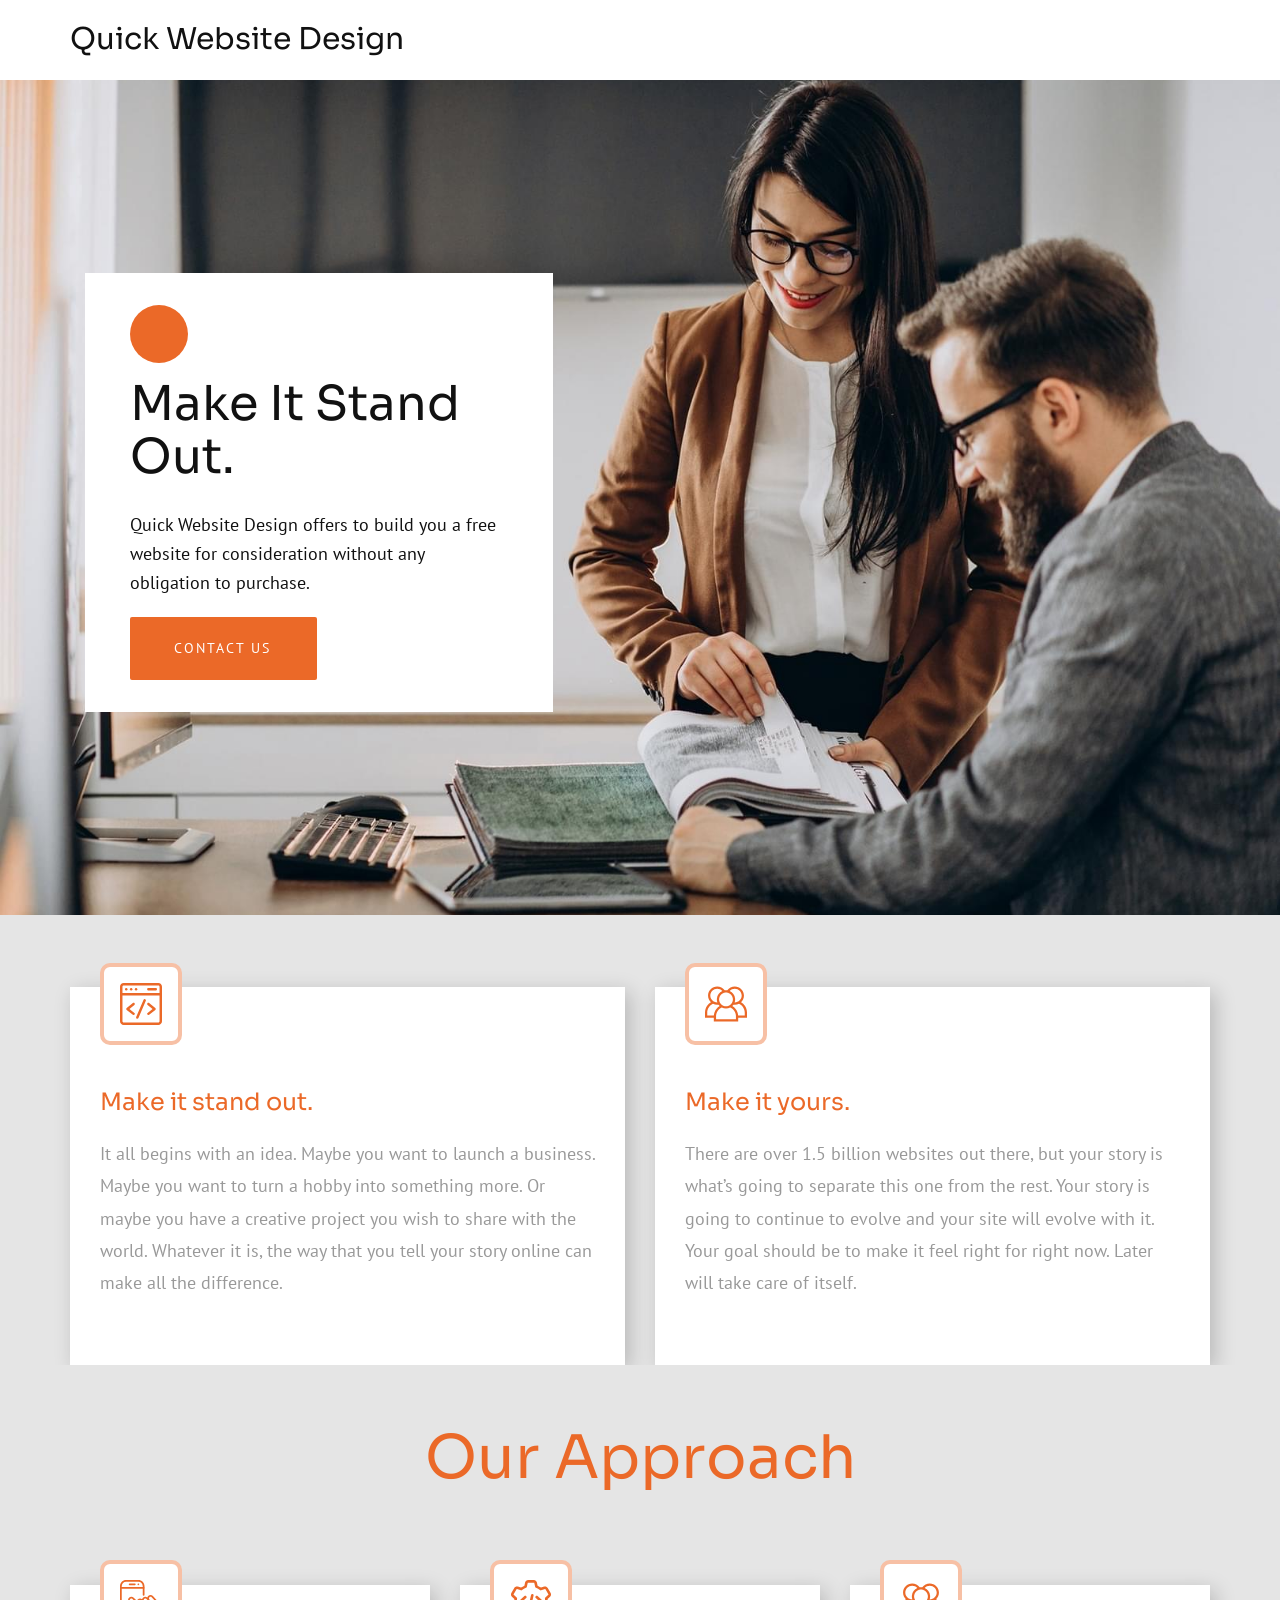
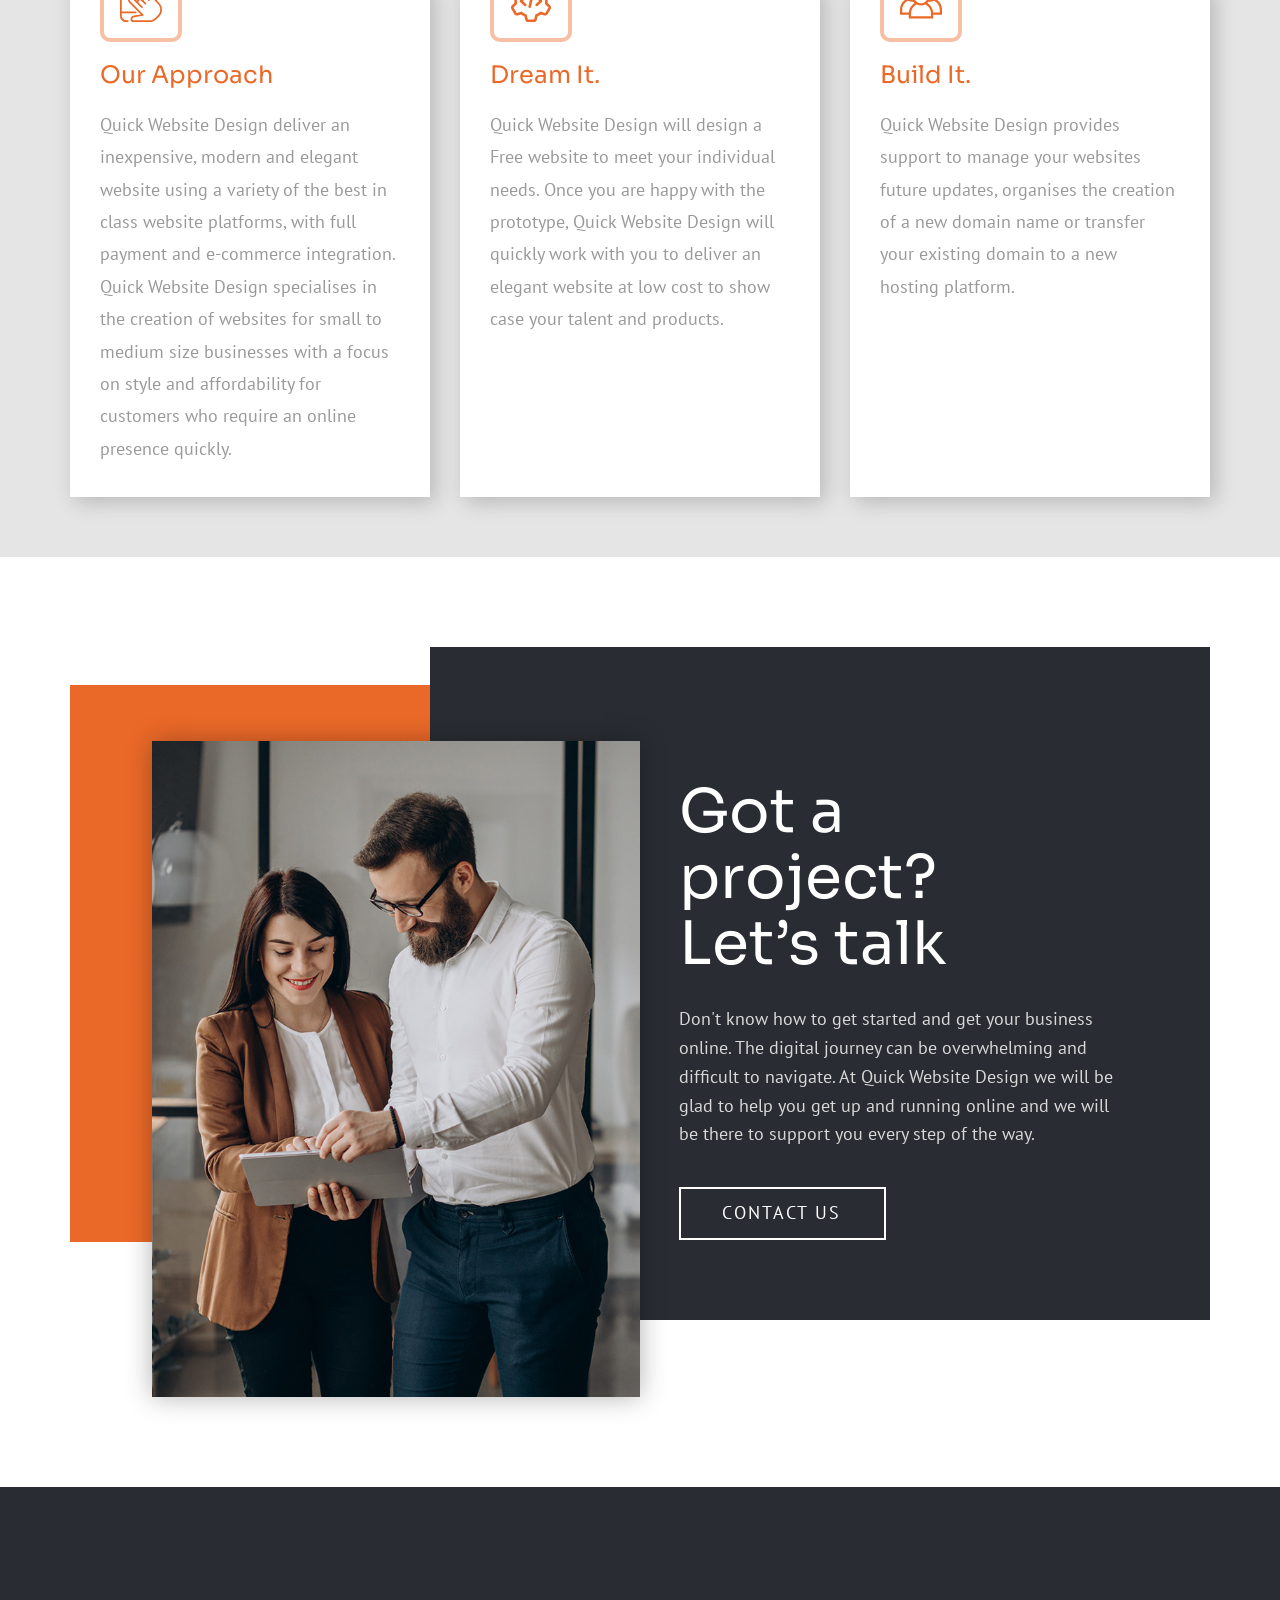
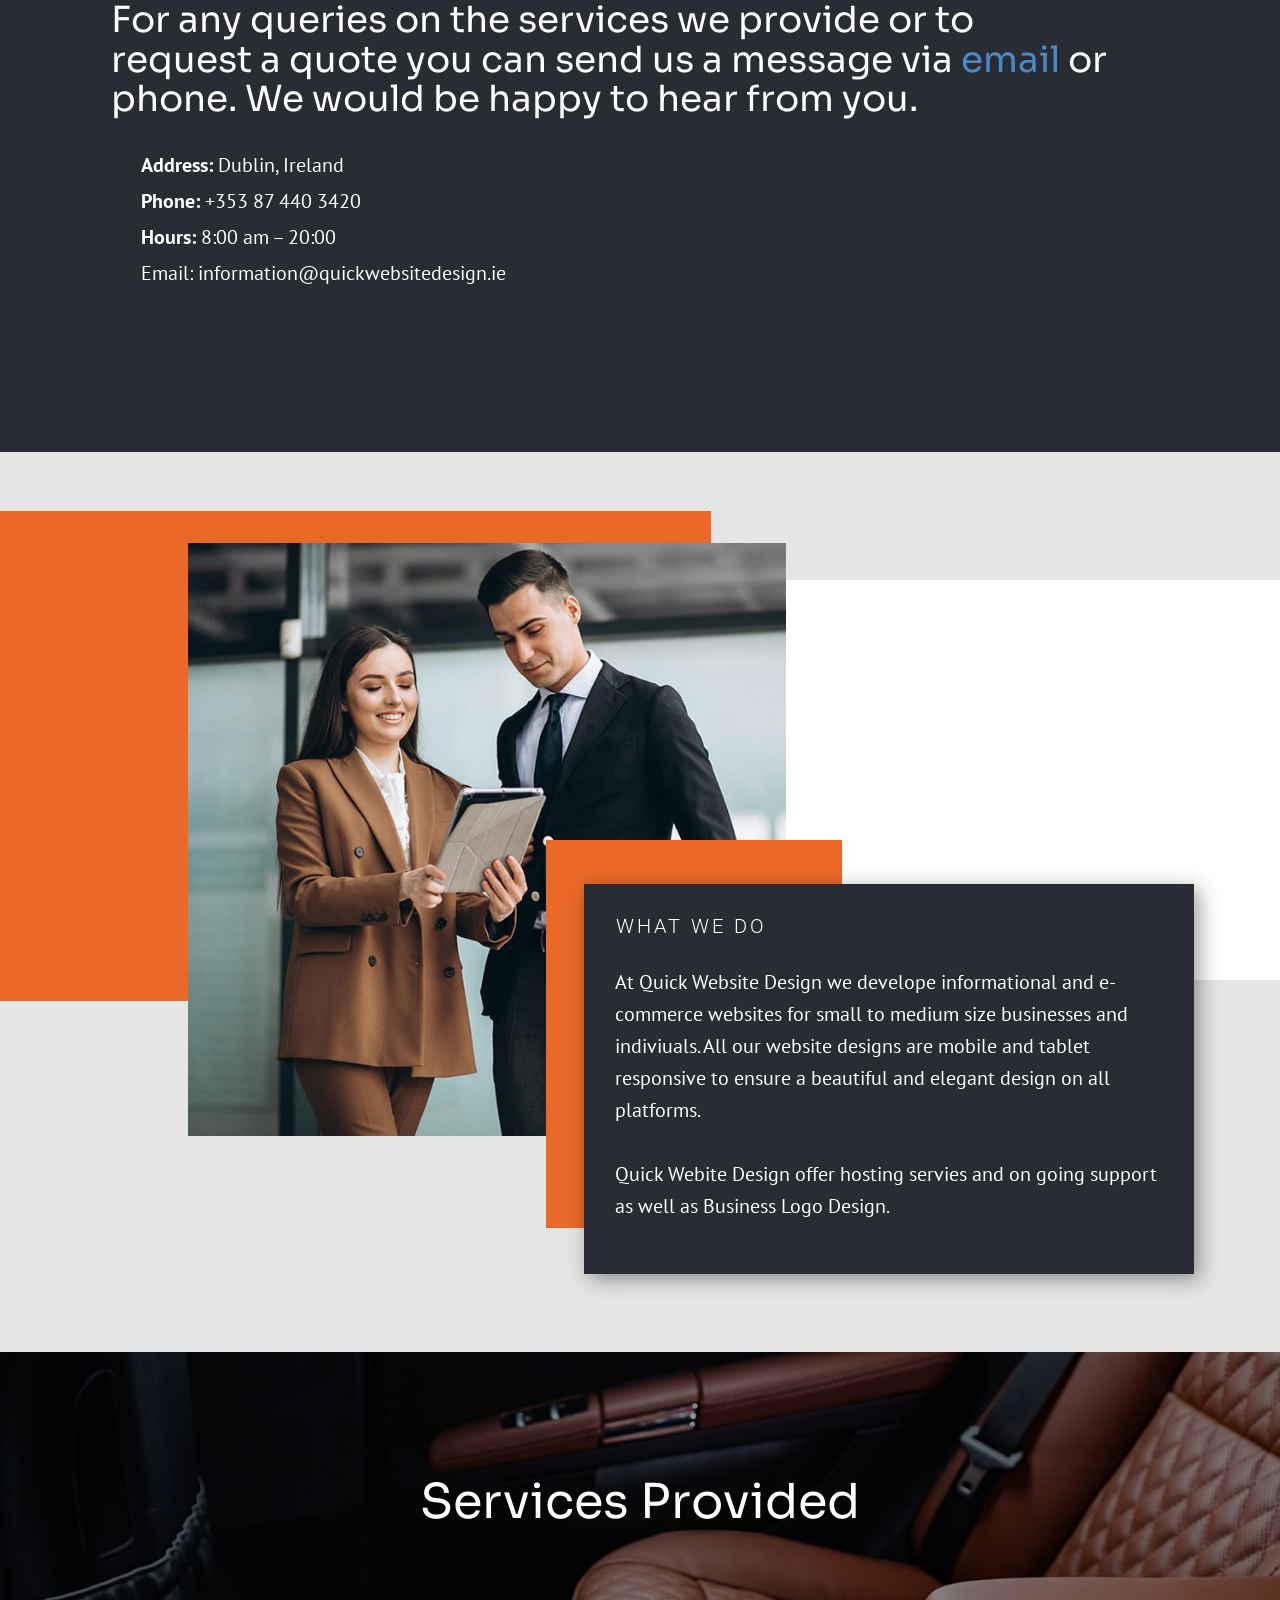
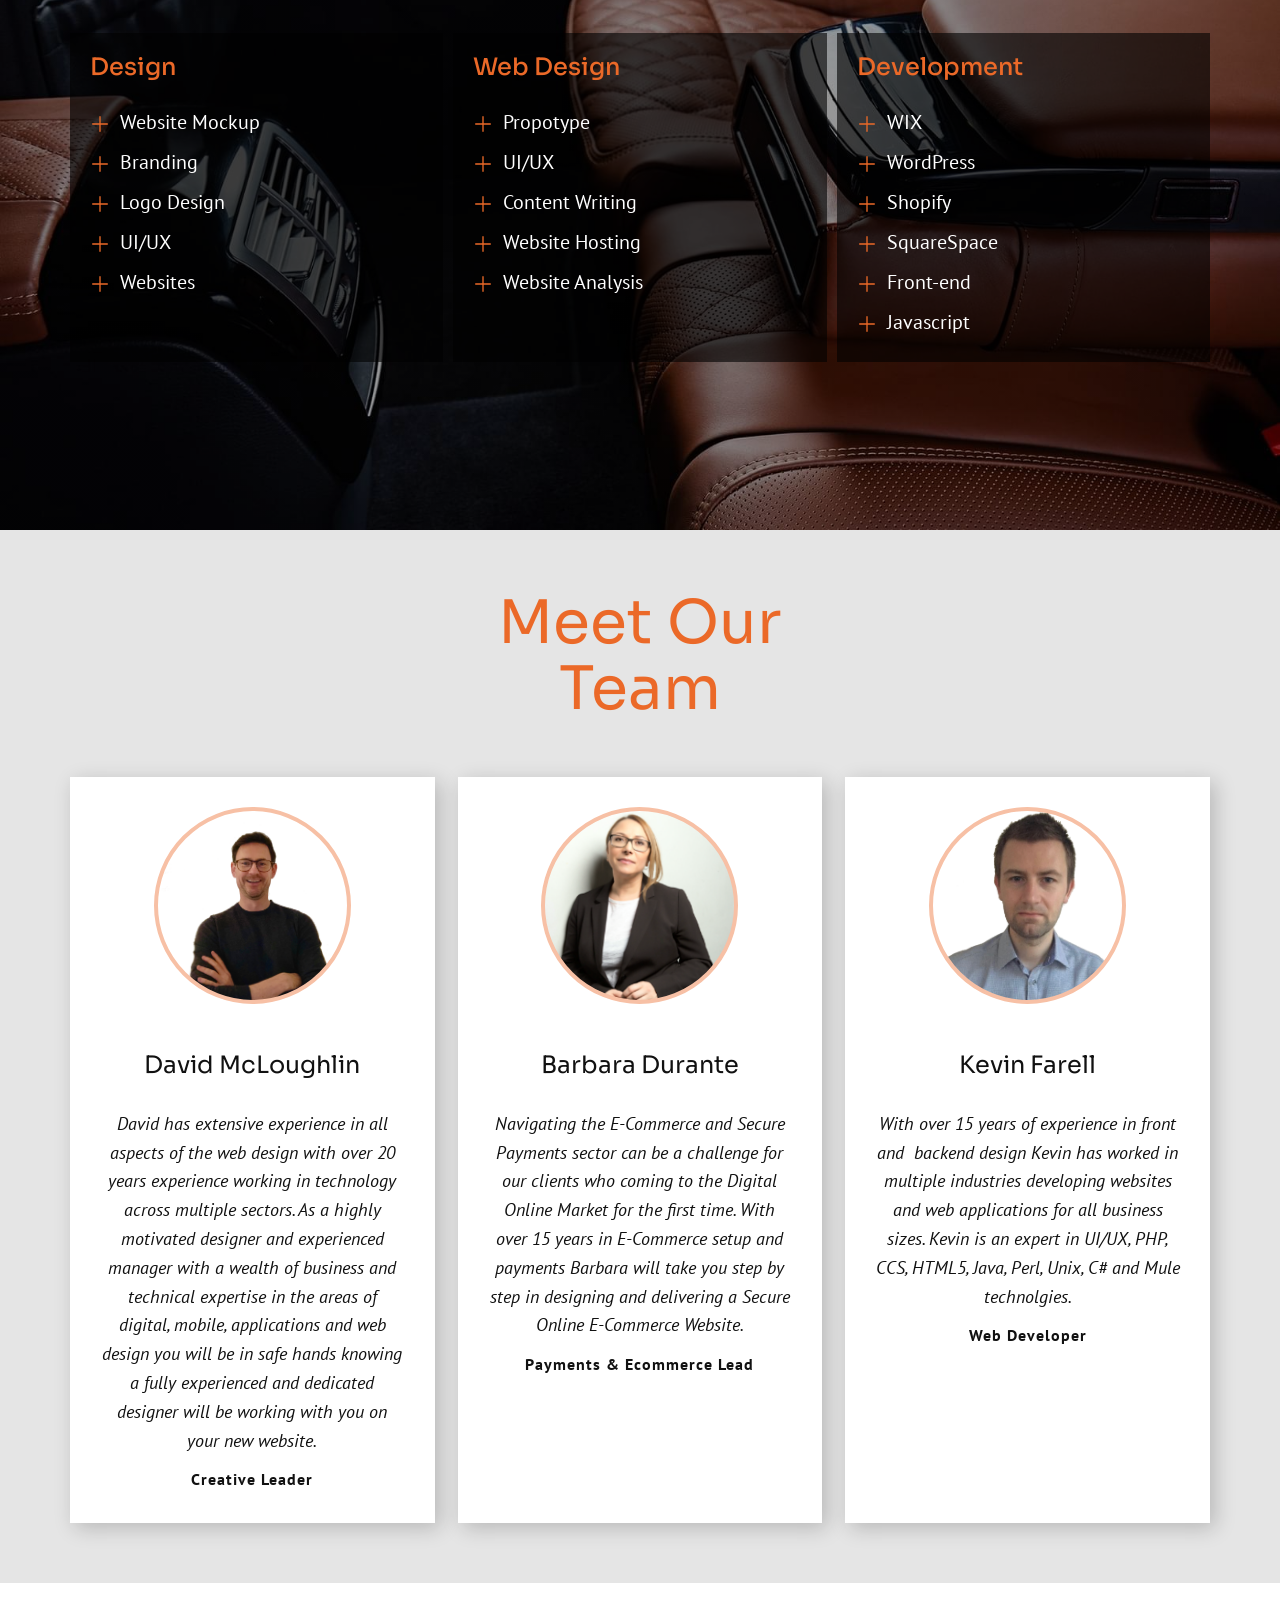
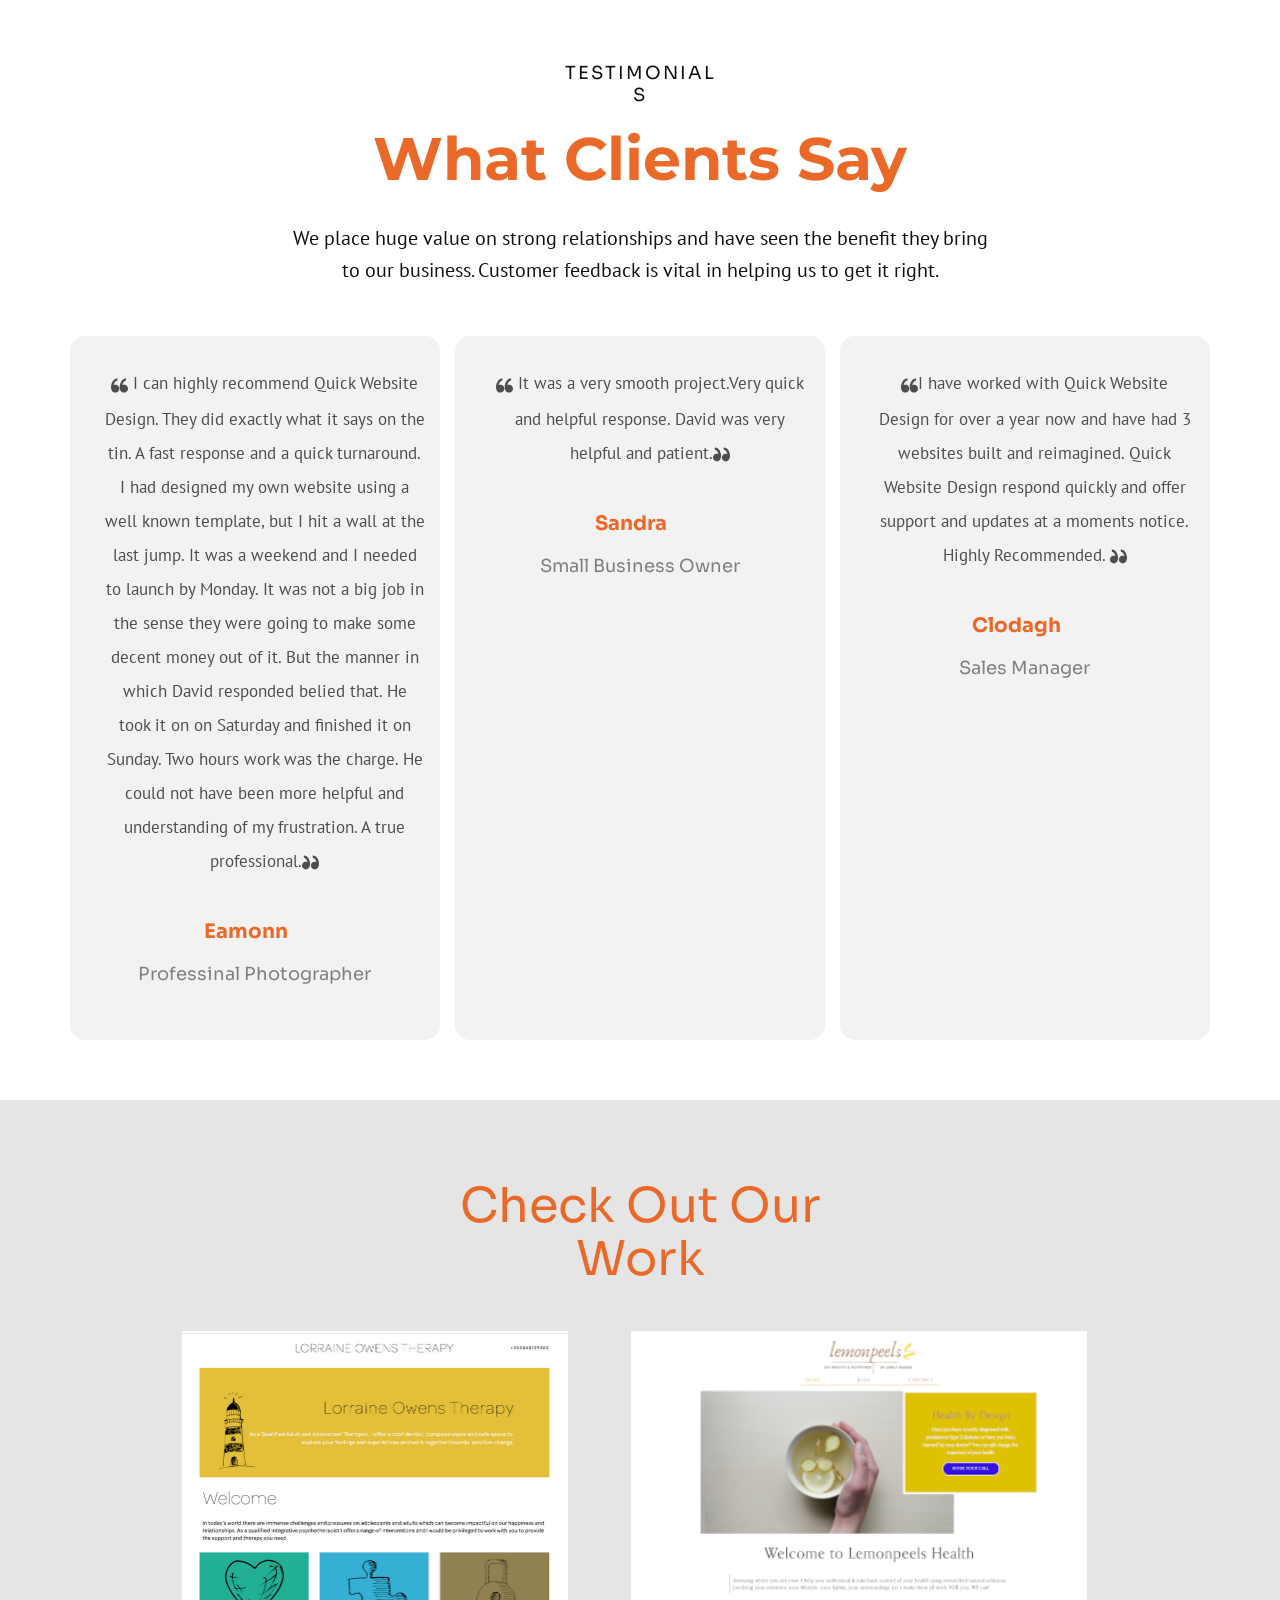
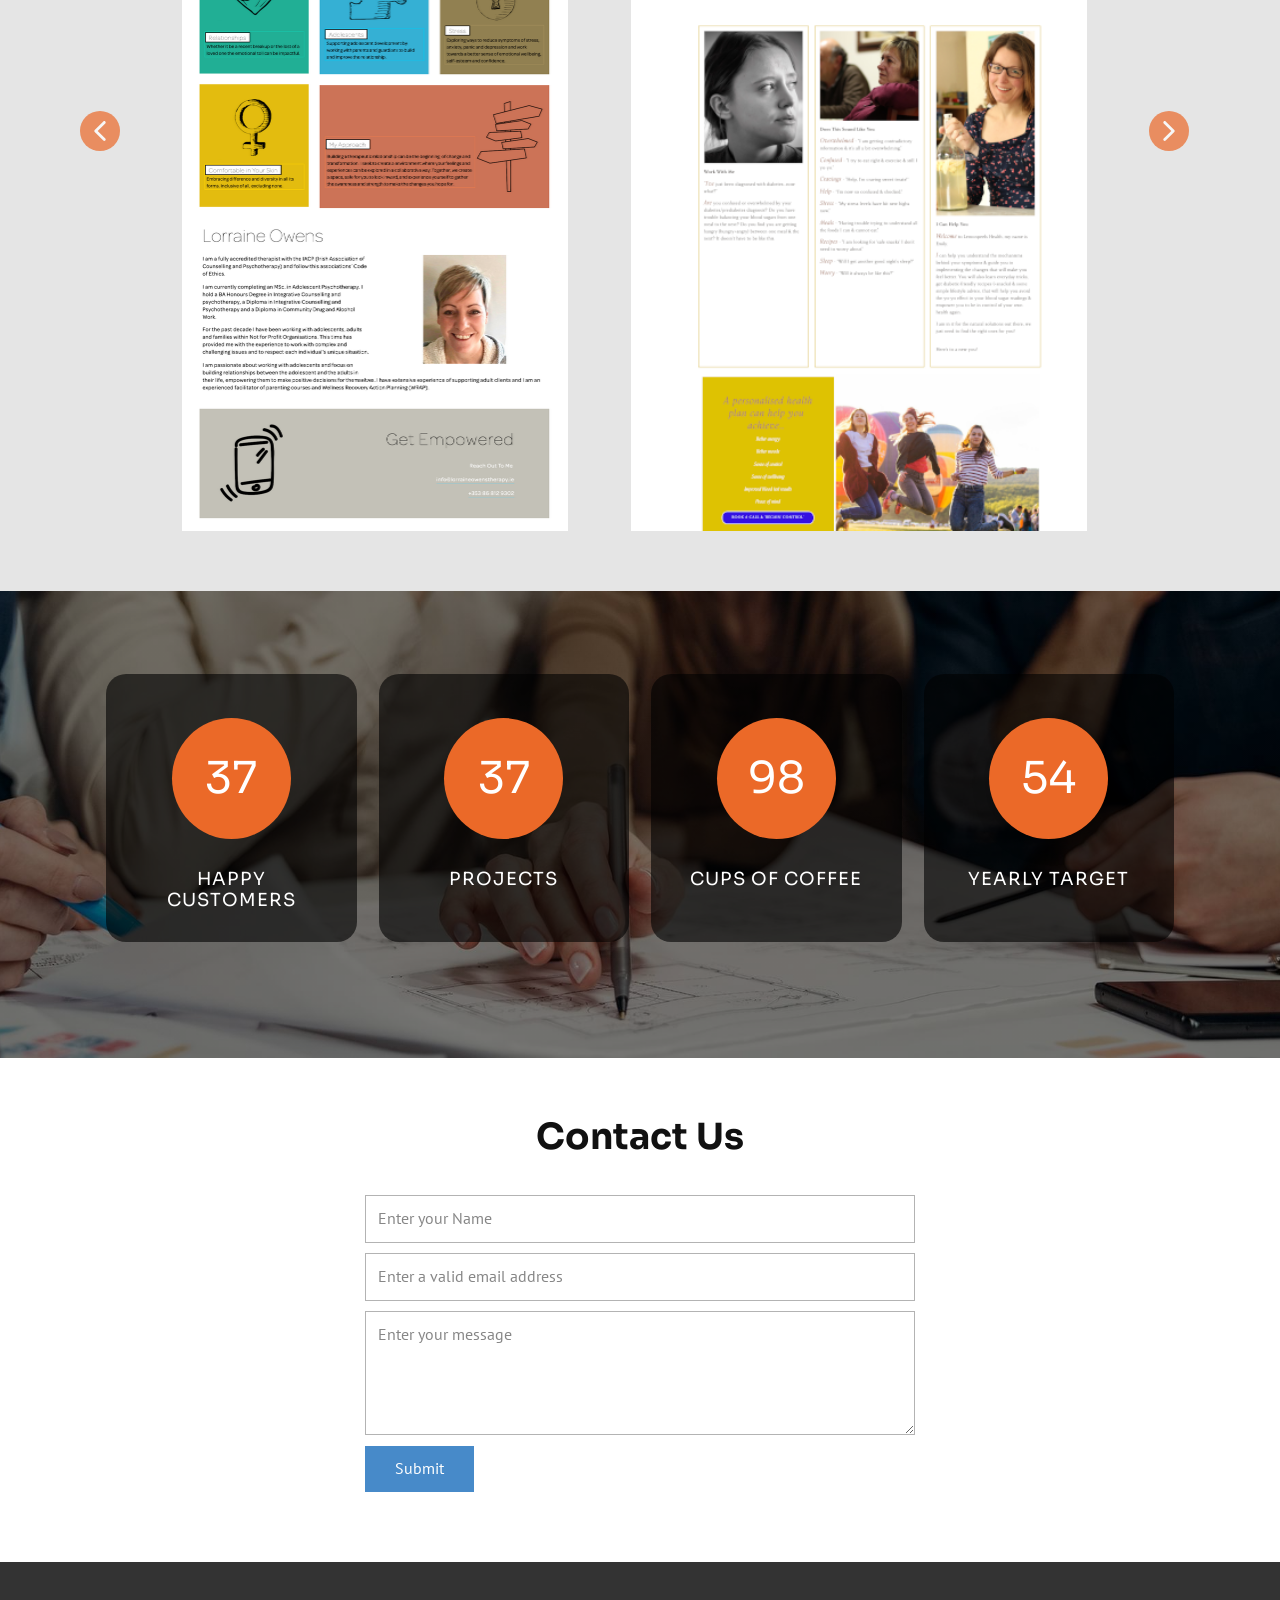
==== Quick Website Design/Home.html @ 31964ae4 "updates to service offerings" ====
<!DOCTYPE html>
<html style="font-size: 16px;">
  <head>
    <meta name="viewport" content="width=device-width, initial-scale=1.0">
    <meta charset="utf-8">
    <meta name="keywords" content="Innovative Solutions, Company Services, ​Strategy, design, content and technology, We work with user research, UX design, UI and engineering, Meet Our Team, ​Got a project?
Let’s talk, Nam ultrices ultrices nec tortor pulvinar esteras loremips est orem.">
    <meta name="description" content="">
    <meta name="page_type" content="np-template-header-footer-from-plugin">
    <title>Home</title>
    <link rel="stylesheet" href="nicepage.css" media="screen">
<link rel="stylesheet" href="Home.css" media="screen">
    <script class="u-script" type="text/javascript" src="jquery.js" defer=""></script>
    <script class="u-script" type="text/javascript" src="nicepage.js" defer=""></script>
    <meta name="generator" content="Nicepage 3.25.0, nicepage.com">
    <link id="u-theme-google-font" rel="stylesheet" href="https://fonts.googleapis.com/css?family=PT+Sans:400,400i,700,700i|Sora:100,200,300,400,500,600,700,800">
    <link id="u-page-google-font" rel="stylesheet" href="https://fonts.googleapis.com/css?family=Roboto:100,100i,300,300i,400,400i,500,500i,700,700i,900,900i|Montserrat:100,100i,200,200i,300,300i,400,400i,500,500i,600,600i,700,700i,800,800i,900,900i|Sora:100,200,300,400,500,600,700,800">














    <script type="application/ld+json">{
		"@context": "http://schema.org",
		"@type": "Organization",
		"name": "Quick Website Design"
}</script>
    <meta name="theme-color" content="#478ac9">
    <meta property="og:title" content="Home">
    <meta property="og:type" content="website">
  </head>
  <body class="u-body"><header class="u-align-center-sm u-align-center-xs u-clearfix u-header" id="sec-3a80" data-animation-name="" data-animation-duration="0" data-animation-delay="0" data-animation-direction=""><div class="u-align-left u-clearfix u-sheet u-sheet-1">
        <h3 class="u-align-center-xs u-headline u-text u-text-1">
          <a href="/">Quick Website Design</a>
        </h3>
      </div></header>
    <section class="u-align-left u-clearfix u-image u-section-1" id="carousel_2e1d" data-image-width="1620" data-image-height="1080">
      <div class="u-clearfix u-sheet u-sheet-1">
        <div class="u-align-left u-container-style u-group u-shape-rectangle u-white u-group-1">
          <div class="u-container-layout u-valign-middle u-container-layout-1">
            <div class="u-palette-2-base u-shape u-shape-circle u-shape-1"></div>
            <h1 class="u-text u-text-default u-text-1"> Make It Stand Out. </h1>
            <p class="u-text u-text-2"> Quick Website Design offers to build you a&nbsp;free website&nbsp;for consideration without any obligation to purchase.</p>
            <a href="mailto:information@quickwebsitedesign.ie?subject=Request%20For%20Information" class="u-active-black u-border-none u-btn u-btn-round u-button-style u-hover-black u-palette-2-base u-radius-2 u-text-active-white u-text-hover-white u-btn-1">contact us</a>
          </div>
        </div>
      </div>
    </section>
    <section class="u-align-center-lg u-align-center-md u-align-center-sm u-align-center-xl u-align-left-xs u-clearfix u-grey-10 u-section-2" id="carousel_2469">
      <div class="u-clearfix u-sheet u-valign-middle-sm u-sheet-1">
        <div class="u-expanded-width-xs u-list u-list-1">
          <div class="u-repeater u-repeater-1">
            <div class="u-align-left u-container-style u-list-item u-repeater-item u-shape-rectangle u-white u-list-item-1">
              <div class="u-container-layout u-similar-container u-container-layout-1"><span class="u-border-4 u-border-palette-2-light-2 u-icon u-icon-rounded u-radius-10 u-spacing-16 u-white u-icon-1"><svg class="u-svg-link" preserveAspectRatio="xMidYMin slice" viewBox="0 0 512 512" style=""><use xmlns:xlink="http://www.w3.org/1999/xlink" xlink:href="#svg-6a7f"></use></svg><svg class="u-svg-content" viewBox="0 0 512 512" id="svg-6a7f"><path d="m467 1h-422c-24.813 0-45 20.187-45 45v420c0 24.813 20.187 45 45 45h422c24.813 0 45-20.187 45-45v-420c0-24.813-20.187-45-45-45zm-422 30h422c8.271 0 15 6.729 15 15v75h-452v-75c0-8.271 6.729-15 15-15zm422 450h-422c-8.271 0-15-6.729-15-15v-315h452v315c0 8.271-6.729 15-15 15z"></path><path d="m306.909 197.213c-7.614-3.263-16.433.264-19.696 7.878l-90 210c-3.264 7.614.264 16.433 7.878 19.696 7.617 3.264 16.434-.266 19.696-7.878l90-210c3.264-7.615-.264-16.433-7.878-19.696z"></path><path d="m177.713 246.629c-5.176-6.469-14.617-7.517-21.083-2.342l-75 60c-7.499 5.997-7.504 17.424 0 23.426l75 60c6.469 5.176 15.91 4.126 21.083-2.342 5.175-6.469 4.127-15.909-2.343-21.083l-60.358-48.288 60.358-48.287c6.47-5.175 7.518-14.614 2.343-21.084z"></path><path d="m430.37 304.287-75-60c-6.469-5.176-15.909-4.127-21.083 2.342-5.175 6.469-4.127 15.909 2.343 21.083l60.358 48.288-60.358 48.287c-6.47 5.175-7.518 14.614-2.343 21.083 5.182 6.476 14.623 7.512 21.083 2.342l75-60c7.499-5.997 7.504-17.423 0-23.425z"></path><circle cx="76" cy="76" r="15"></circle><circle cx="136" cy="76" r="15"></circle><circle cx="196" cy="76" r="15"></circle><path d="m346 91h90c8.284 0 15-6.716 15-15s-6.716-15-15-15h-90c-8.284 0-15 6.716-15 15s6.716 15 15 15z"></path></svg></span>
                <h5 class="u-text u-text-palette-2-base u-text-1"> Make it&nbsp;stand out.</h5>
                <p class="u-text u-text-grey-40 u-text-2"> It all begins with an idea. Maybe you want to launch a business. Maybe you want to turn a hobby into something more. Or maybe you have a creative project you wish to share with the world. Whatever it is, the way that you tell your story online can make all the difference.</p>
              </div>
            </div>
            <div class="u-align-left u-container-style u-list-item u-repeater-item u-shape-rectangle u-white u-list-item-2">
              <div class="u-container-layout u-similar-container u-container-layout-2"><span class="u-border-4 u-border-palette-2-light-2 u-icon u-icon-rounded u-radius-10 u-spacing-16 u-text-palette-2-base u-white u-icon-2"><svg class="u-svg-link" preserveAspectRatio="xMidYMin slice" viewBox="0 0 372.483 372.483" style=""><use xmlns:xlink="http://www.w3.org/1999/xlink" xlink:href="#svg-9079"></use></svg><svg class="u-svg-content" viewBox="0 0 372.483 372.483" x="0px" y="0px" id="svg-9079" style="enable-background:new 0 0 372.483 372.483;"><g id="XMLID_10_"><g><path d="M372.482,263.045c0-21.796-6.527-42.842-18.877-60.863c-8.883-12.962-20.322-23.726-33.578-31.725    c15.607-14.78,25.372-35.67,25.372-58.811c0-44.684-36.354-81.038-81.037-81.038c-26.496,0-51.316,13.104-66.392,34.615    c-3.831-0.558-7.745-0.859-11.729-0.859s-7.897,0.302-11.728,0.859c-15.077-21.511-39.897-34.615-66.392-34.615    c-44.684,0-81.038,36.354-81.038,81.038c0,23.141,9.765,44.031,25.373,58.811c-13.257,7.998-24.696,18.763-33.578,31.724    C6.528,220.203,0,241.249,0,263.045v45.075h78.121v33.755h216.242V308.12h78.12v-45.075H372.482z M264.362,50.609    c33.656,0,61.037,27.381,61.037,61.038s-27.381,61.038-61.037,61.038c-0.603,0-1.206-0.009-1.81-0.027    c0.046-0.128,0.084-0.259,0.129-0.387c1.042-2.954,1.911-5.988,2.608-9.087c0.049-0.22,0.105-0.438,0.152-0.659    c0.181-0.836,0.34-1.68,0.495-2.526c0.073-0.4,0.148-0.799,0.215-1.2c0.126-0.755,0.24-1.513,0.345-2.274    c0.073-0.529,0.139-1.058,0.202-1.588c0.079-0.672,0.156-1.345,0.219-2.022c0.064-0.691,0.112-1.383,0.158-2.076    c0.036-0.546,0.081-1.09,0.106-1.639c0.055-1.177,0.086-2.356,0.09-3.536c0-0.087,0.007-0.172,0.007-0.26    c0-0.047-0.004-0.094-0.004-0.141c-0.002-1.205-0.037-2.403-0.091-3.597c-0.016-0.347-0.037-0.693-0.057-1.039    c-0.059-1.015-0.136-2.025-0.231-3.03c-0.022-0.228-0.04-0.456-0.063-0.683c-3.022-29.209-21.475-54.21-48.095-65.774    C230.208,58.253,246.8,50.609,264.362,50.609z M165.122,88.131c0.195-0.071,0.392-0.138,0.587-0.208    c0.607-0.217,1.219-0.423,1.834-0.622c0.466-0.149,0.935-0.293,1.407-0.431c0.343-0.101,0.687-0.198,1.032-0.294    c0.616-0.169,1.235-0.334,1.86-0.485c4.62-1.122,9.438-1.731,14.397-1.731c4.963,0.004,9.783,0.614,14.404,1.736    c0.621,0.15,1.236,0.314,1.849,0.482c0.35,0.097,0.7,0.195,1.047,0.298c0.466,0.137,0.93,0.279,1.391,0.426    c0.623,0.201,1.242,0.409,1.856,0.629c0.189,0.067,0.378,0.131,0.566,0.2c20.413,7.549,35.718,25.716,39.182,47.763    c0.027,0.176,0.053,0.353,0.079,0.53c0.111,0.747,0.204,1.5,0.287,2.255c0.03,0.278,0.062,0.555,0.089,0.834    c0.066,0.689,0.115,1.383,0.159,2.079c0.018,0.298,0.043,0.595,0.057,0.894c0.042,0.889,0.065,1.783,0.068,2.682    c0,0.078,0.005,0.154,0.005,0.232c0,0.036-0.002,0.073-0.002,0.109c-0.002,0.87-0.028,1.734-0.066,2.595    c-0.012,0.271-0.024,0.542-0.04,0.812c-0.047,0.832-0.109,1.66-0.189,2.482c-0.031,0.318-0.073,0.635-0.109,0.952    c-0.061,0.532-0.129,1.063-0.203,1.591c-0.058,0.411-0.116,0.823-0.182,1.232c-0.101,0.623-0.213,1.242-0.333,1.859    c-0.107,0.549-0.224,1.096-0.346,1.642c-0.073,0.329-0.149,0.658-0.228,0.985c-0.195,0.811-0.409,1.617-0.637,2.42    c-0.091,0.319-0.176,0.64-0.272,0.956c-0.139,0.46-0.289,0.916-0.438,1.372c-0.12,0.365-0.243,0.728-0.37,1.09    c-0.144,0.411-0.286,0.823-0.438,1.231c-0.259,0.693-0.531,1.38-0.814,2.061c-0.126,0.304-0.26,0.605-0.391,0.908    c-0.247,0.567-0.501,1.131-0.765,1.689c-0.031,0.066-0.062,0.132-0.093,0.198c-0.095,0.198-0.189,0.397-0.286,0.595    c-0.296,0.604-0.604,1.201-0.92,1.793c-0.123,0.23-0.242,0.463-0.368,0.692c-0.008,0.015-0.016,0.029-0.024,0.043    c-0.346,0.63-0.707,1.25-1.074,1.866c-0.146,0.244-0.29,0.489-0.439,0.73c-0.4,0.649-0.811,1.291-1.234,1.923    c-0.263,0.393-0.538,0.778-0.81,1.165c-0.231,0.328-0.461,0.657-0.698,0.98c-0.307,0.418-0.62,0.831-0.938,1.242    c-0.216,0.279-0.434,0.556-0.654,0.832c-0.336,0.42-0.675,0.838-1.021,1.249c-0.215,0.255-0.436,0.505-0.655,0.756    c-0.36,0.413-0.719,0.827-1.089,1.23c-0.22,0.239-0.448,0.469-0.672,0.705c-0.602,0.635-1.218,1.256-1.846,1.865    c-0.373,0.361-0.744,0.723-1.126,1.074c-0.264,0.243-0.535,0.479-0.804,0.718c-0.438,0.389-0.879,0.774-1.328,1.15    c-0.228,0.191-0.458,0.38-0.689,0.568c-0.543,0.442-1.093,0.875-1.652,1.299c-0.152,0.115-0.302,0.232-0.455,0.346    c-10.16,7.553-22.736,12.03-36.34,12.03c-13.605,0-26.183-4.478-36.343-12.033c-0.15-0.112-0.297-0.227-0.446-0.34    c-0.561-0.425-1.114-0.861-1.659-1.305c-0.229-0.187-0.458-0.374-0.684-0.564c-0.451-0.378-0.893-0.765-1.333-1.155    c-0.267-0.238-0.537-0.472-0.8-0.714c-0.383-0.352-0.755-0.715-1.129-1.076c-0.631-0.611-1.248-1.234-1.852-1.871    c-0.221-0.233-0.447-0.46-0.664-0.696c-0.371-0.404-0.73-0.819-1.09-1.232c-0.219-0.251-0.439-0.5-0.654-0.755    c-0.347-0.411-0.685-0.829-1.021-1.248c-0.22-0.276-0.439-0.553-0.655-0.833c-0.317-0.41-0.63-0.823-0.937-1.241    c-0.237-0.324-0.468-0.654-0.699-0.983c-0.272-0.386-0.546-0.77-0.808-1.162c-0.425-0.635-0.838-1.279-1.239-1.93    c-0.147-0.239-0.289-0.48-0.433-0.721c-0.373-0.625-0.738-1.253-1.089-1.892c-0.129-0.235-0.251-0.474-0.378-0.71    c-0.316-0.594-0.625-1.193-0.922-1.798c-0.106-0.215-0.209-0.432-0.312-0.648c-0.016-0.033-0.031-0.066-0.046-0.099    c-0.277-0.584-0.542-1.174-0.801-1.769c-0.123-0.283-0.248-0.565-0.366-0.849c-0.29-0.696-0.567-1.398-0.832-2.106    c-0.143-0.382-0.275-0.768-0.41-1.153c-0.139-0.395-0.273-0.793-0.404-1.192c-0.141-0.432-0.283-0.864-0.415-1.298    c-0.197-0.649-0.383-1.302-0.558-1.959c-0.123-0.461-0.234-0.926-0.347-1.39c-0.088-0.365-0.173-0.73-0.254-1.097    c-0.1-0.45-0.201-0.899-0.291-1.351c-0.139-0.704-0.266-1.412-0.38-2.124c-0.062-0.384-0.116-0.769-0.171-1.153    c-0.081-0.569-0.154-1.141-0.219-1.715c-0.032-0.283-0.069-0.566-0.098-0.849c-0.083-0.843-0.146-1.692-0.194-2.544    c-0.014-0.245-0.025-0.49-0.036-0.735c-0.041-0.911-0.07-1.825-0.07-2.745c0-0.986,0.028-1.965,0.075-2.94    c0.013-0.265,0.035-0.528,0.05-0.792c0.044-0.732,0.097-1.462,0.167-2.188c0.024-0.253,0.053-0.505,0.08-0.757    c0.086-0.786,0.183-1.568,0.299-2.345c0.022-0.151,0.044-0.303,0.068-0.454C129.393,113.864,144.701,95.685,165.122,88.131z     M47.083,111.647c0-33.656,27.381-61.038,61.038-61.038c17.563,0,34.154,7.645,45.625,20.529    c-26.629,11.568-45.086,36.581-48.099,65.802c-0.021,0.198-0.036,0.397-0.055,0.596c-0.1,1.041-0.179,2.086-0.239,3.137    c-0.018,0.32-0.038,0.639-0.053,0.96c-0.057,1.251-0.096,2.506-0.096,3.77c0,1.276,0.037,2.549,0.097,3.821    c0.024,0.512,0.066,1.019,0.099,1.528c0.049,0.732,0.099,1.464,0.167,2.194c0.06,0.649,0.134,1.294,0.21,1.939    c0.066,0.562,0.136,1.122,0.214,1.682c0.102,0.735,0.212,1.467,0.333,2.196c0.073,0.433,0.153,0.865,0.232,1.297    c0.15,0.816,0.303,1.63,0.477,2.437c0.058,0.266,0.124,0.53,0.184,0.795c0.679,3.003,1.522,5.943,2.526,8.81    c0.064,0.185,0.12,0.372,0.185,0.556c-0.603,0.018-1.207,0.027-1.809,0.027C74.464,172.684,47.083,145.303,47.083,111.647z     M94.888,239.148c-0.22,0.347-0.43,0.7-0.646,1.049c-0.457,0.738-0.91,1.478-1.348,2.225c-0.245,0.417-0.481,0.837-0.719,1.257    c-0.394,0.693-0.783,1.388-1.161,2.089c-0.238,0.441-0.472,0.884-0.704,1.327c-0.364,0.697-0.719,1.398-1.067,2.101    c-0.219,0.442-0.437,0.883-0.649,1.327c-0.354,0.741-0.695,1.488-1.032,2.236c-0.183,0.407-0.371,0.811-0.548,1.22    c-0.39,0.896-0.762,1.799-1.127,2.705c-0.107,0.265-0.221,0.527-0.325,0.792c-0.463,1.177-0.906,2.362-1.326,3.553    c-0.096,0.273-0.182,0.549-0.277,0.822c-0.316,0.918-0.624,1.839-0.915,2.764c-0.133,0.425-0.256,0.852-0.384,1.278    c-0.235,0.784-0.466,1.569-0.683,2.359c-0.129,0.47-0.252,0.941-0.375,1.413c-0.198,0.758-0.388,1.518-0.568,2.281    c-0.115,0.483-0.227,0.966-0.334,1.45c-0.172,0.773-0.333,1.549-0.488,2.326c-0.093,0.467-0.189,0.934-0.276,1.403    c-0.157,0.846-0.298,1.696-0.435,2.547c-0.064,0.4-0.135,0.798-0.195,1.198c-0.186,1.25-0.355,2.503-0.497,3.762    c-0.002,0.015-0.003,0.03-0.004,0.045c-0.129,1.145-0.24,2.292-0.333,3.443H20v-25.075c0-34.258,19.694-65.013,50.548-79.631    c11.24,5.908,24.017,9.271,37.572,9.271c3.92,0,7.852-0.29,11.754-0.864c0.608,0.867,1.226,1.725,1.866,2.567    c0.216,0.283,0.44,0.559,0.66,0.839c0.632,0.808,1.273,1.607,1.935,2.39c0.271,0.321,0.549,0.635,0.825,0.952    c0.62,0.712,1.25,1.415,1.894,2.104c0.338,0.363,0.682,0.72,1.026,1.077c0.589,0.607,1.186,1.205,1.793,1.794    c0.228,0.221,0.443,0.455,0.673,0.674c-0.869,0.525-1.73,1.063-2.583,1.612c-0.139,0.089-0.275,0.183-0.413,0.273    c-0.853,0.554-1.697,1.12-2.533,1.697c-0.289,0.2-0.577,0.402-0.865,0.604c-0.745,0.525-1.482,1.059-2.213,1.602    c-0.231,0.172-0.465,0.34-0.694,0.514c-0.93,0.703-1.849,1.419-2.756,2.151c-0.198,0.16-0.392,0.325-0.59,0.487    c-0.722,0.591-1.437,1.192-2.143,1.802c-0.274,0.236-0.546,0.474-0.818,0.713c-0.707,0.623-1.405,1.255-2.096,1.896    c-0.18,0.167-0.364,0.331-0.543,0.5c-0.848,0.798-1.683,1.611-2.506,2.438c-0.214,0.215-0.423,0.434-0.635,0.65    c-0.63,0.643-1.253,1.293-1.868,1.952c-0.244,0.262-0.488,0.524-0.73,0.789c-0.692,0.756-1.374,1.522-2.045,2.299    c-0.105,0.122-0.214,0.24-0.319,0.363c-0.765,0.893-1.513,1.803-2.251,2.722c-0.206,0.256-0.407,0.516-0.61,0.775    c-0.555,0.705-1.102,1.417-1.64,2.136c-0.208,0.278-0.417,0.554-0.622,0.834c-0.704,0.96-1.399,1.928-2.074,2.913    C96.274,236.998,95.572,238.069,94.888,239.148z M98.121,321.876v-13.755v-11.32c0-1.11,0.021-2.216,0.062-3.319    c0.013-0.363,0.042-0.723,0.06-1.085c0.036-0.736,0.07-1.473,0.124-2.206c0.033-0.445,0.083-0.886,0.123-1.33    c0.058-0.646,0.11-1.293,0.182-1.935c0.053-0.47,0.122-0.937,0.182-1.406c0.078-0.611,0.151-1.223,0.241-1.831    c0.073-0.484,0.161-0.964,0.241-1.446c0.098-0.586,0.189-1.174,0.299-1.757c0.093-0.493,0.201-0.981,0.302-1.472    c0.116-0.566,0.227-1.134,0.354-1.696c0.112-0.496,0.24-0.987,0.36-1.481c0.135-0.55,0.264-1.103,0.409-1.65    c0.132-0.497,0.278-0.989,0.418-1.482c0.152-0.537,0.3-1.075,0.462-1.608c0.151-0.496,0.317-0.988,0.476-1.481    c0.17-0.523,0.335-1.047,0.514-1.566c0.17-0.491,0.353-0.978,0.531-1.465c0.188-0.514,0.372-1.03,0.569-1.54    c0.188-0.485,0.388-0.964,0.583-1.446c0.205-0.503,0.407-1.009,0.621-1.508c0.207-0.481,0.425-0.957,0.64-1.433    c0.221-0.491,0.44-0.984,0.67-1.47c0.225-0.475,0.461-0.944,0.694-1.415c0.238-0.48,0.473-0.961,0.719-1.436    c0.243-0.468,0.496-0.93,0.747-1.393c0.254-0.469,0.505-0.938,0.767-1.402c0.26-0.46,0.53-0.913,0.797-1.368    c0.27-0.458,0.538-0.917,0.817-1.371c0.277-0.451,0.563-0.895,0.848-1.341c0.286-0.447,0.57-0.894,0.864-1.336    s0.596-0.878,0.898-1.314c0.301-0.435,0.601-0.87,0.909-1.3c0.31-0.432,0.629-0.858,0.948-1.285    c0.316-0.423,0.631-0.846,0.954-1.263c0.326-0.421,0.66-0.836,0.994-1.252c0.331-0.412,0.663-0.823,1.001-1.229    c0.341-0.408,0.689-0.811,1.037-1.213c0.347-0.401,0.695-0.802,1.05-1.198c0.355-0.396,0.718-0.786,1.08-1.176    c0.362-0.389,0.724-0.776,1.093-1.158c0.37-0.384,0.747-0.762,1.125-1.139c0.377-0.377,0.756-0.752,1.14-1.123    c0.383-0.369,0.772-0.733,1.163-1.096c0.392-0.364,0.786-0.727,1.185-1.085c0.398-0.356,0.8-0.707,1.205-1.056    c0.406-0.351,0.815-0.7,1.228-1.044c0.411-0.342,0.826-0.679,1.244-1.014c0.421-0.338,0.845-0.673,1.273-1.004    c0.423-0.326,0.85-0.648,1.279-0.968c0.436-0.325,0.875-0.646,1.319-0.963c0.434-0.311,0.872-0.617,1.313-0.921    c0.452-0.311,0.906-0.618,1.364-0.921c0.445-0.294,0.894-0.585,1.345-0.872c0.467-0.297,0.937-0.59,1.41-0.878    c0.456-0.278,0.915-0.553,1.377-0.823c0.48-0.281,0.964-0.558,1.451-0.831c0.467-0.262,0.937-0.521,1.41-0.775    c0.495-0.266,0.994-0.527,1.496-0.785c0.476-0.245,0.954-0.486,1.436-0.723c0.379-0.186,0.762-0.366,1.145-0.547    c11.239,5.908,24.018,9.27,37.572,9.27c13.555,0,26.333-3.362,37.572-9.27c0.38,0.18,0.76,0.359,1.136,0.543    c0.488,0.24,0.971,0.484,1.453,0.731c0.496,0.255,0.99,0.513,1.48,0.776c0.478,0.257,0.953,0.519,1.425,0.784    c0.481,0.27,0.959,0.543,1.433,0.821c0.469,0.274,0.934,0.553,1.396,0.835c0.467,0.285,0.93,0.573,1.39,0.866    c0.458,0.291,0.912,0.585,1.363,0.884c0.453,0.299,0.902,0.603,1.348,0.91c0.445,0.307,0.888,0.616,1.327,0.93    c0.439,0.314,0.873,0.632,1.305,0.954c0.434,0.322,0.865,0.647,1.292,0.977c0.424,0.328,0.844,0.66,1.262,0.995    c0.42,0.337,0.838,0.676,1.252,1.02c0.411,0.342,0.817,0.689,1.221,1.038c0.407,0.351,0.812,0.704,1.212,1.063    c0.396,0.355,0.787,0.715,1.176,1.076c0.394,0.366,0.787,0.734,1.174,1.107c0.381,0.367,0.756,0.739,1.129,1.112    c0.38,0.38,0.76,0.761,1.133,1.147c0.366,0.38,0.727,0.764,1.086,1.15c0.366,0.393,0.731,0.787,1.089,1.186    c0.352,0.392,0.697,0.789,1.041,1.187c0.351,0.405,0.702,0.811,1.045,1.223c0.337,0.403,0.666,0.812,0.995,1.221    c0.336,0.418,0.672,0.835,1,1.259c0.322,0.415,0.635,0.836,0.949,1.257c0.32,0.428,0.64,0.857,0.952,1.291    c0.307,0.427,0.606,0.861,0.905,1.294c0.303,0.438,0.607,0.876,0.902,1.32c0.292,0.439,0.574,0.883,0.858,1.327    c0.287,0.449,0.575,0.897,0.854,1.351c0.276,0.449,0.542,0.905,0.81,1.359c0.27,0.458,0.542,0.915,0.803,1.378    c0.261,0.462,0.511,0.93,0.764,1.396c0.252,0.465,0.506,0.929,0.749,1.398c0.246,0.474,0.48,0.955,0.718,1.434    c0.233,0.471,0.47,0.941,0.695,1.417c0.23,0.486,0.448,0.977,0.668,1.467c0.216,0.479,0.435,0.955,0.642,1.438    c0.213,0.495,0.412,0.996,0.616,1.496c0.198,0.486,0.4,0.97,0.589,1.46c0.196,0.507,0.379,1.02,0.566,1.532    c0.179,0.489,0.362,0.976,0.532,1.469c0.18,0.521,0.346,1.048,0.516,1.573c0.159,0.491,0.324,0.98,0.474,1.475    c0.163,0.533,0.31,1.072,0.463,1.609c0.14,0.493,0.286,0.984,0.418,1.481c0.145,0.547,0.274,1.099,0.409,1.65    c0.121,0.493,0.248,0.985,0.36,1.481c0.127,0.562,0.237,1.129,0.354,1.694c0.101,0.491,0.209,0.98,0.302,1.474    c0.109,0.578,0.199,1.161,0.297,1.743c0.081,0.487,0.171,0.971,0.244,1.461c0.09,0.603,0.162,1.211,0.24,1.817    c0.061,0.473,0.131,0.943,0.184,1.418c0.072,0.642,0.124,1.289,0.182,1.935c0.04,0.444,0.09,0.885,0.123,1.33    c0.055,0.733,0.088,1.471,0.124,2.208c0.018,0.361,0.047,0.721,0.06,1.083c0.041,1.103,0.062,2.209,0.062,3.319v11.319v13.757    H98.121z M294.015,288.12c-0.196-2.436-0.478-4.857-0.836-7.263c-0.057-0.381-0.125-0.759-0.186-1.139    c-0.139-0.871-0.284-1.74-0.445-2.606c-0.085-0.456-0.178-0.91-0.269-1.365c-0.157-0.791-0.321-1.58-0.496-2.366    c-0.106-0.474-0.216-0.948-0.328-1.42c-0.183-0.772-0.375-1.541-0.575-2.308c-0.121-0.465-0.242-0.929-0.37-1.393    c-0.219-0.798-0.453-1.592-0.691-2.385c-0.126-0.418-0.246-0.837-0.377-1.254c-0.295-0.939-0.607-1.873-0.928-2.805    c-0.09-0.26-0.172-0.523-0.264-0.783c-0.422-1.195-0.865-2.383-1.33-3.564c-0.1-0.253-0.209-0.503-0.311-0.756    c-0.369-0.917-0.747-1.832-1.142-2.74c-0.175-0.403-0.36-0.801-0.54-1.202c-0.34-0.756-0.684-1.509-1.042-2.257    c-0.209-0.438-0.425-0.873-0.64-1.308c-0.351-0.71-0.71-1.417-1.077-2.12c-0.23-0.44-0.461-0.878-0.697-1.315    c-0.38-0.703-0.77-1.401-1.166-2.097c-0.238-0.418-0.473-0.836-0.716-1.251c-0.44-0.751-0.895-1.494-1.355-2.236    c-0.214-0.346-0.422-0.695-0.64-1.038c-0.685-1.079-1.387-2.15-2.113-3.209c-0.676-0.986-1.371-1.954-2.075-2.914    c-0.204-0.278-0.412-0.553-0.618-0.829c-0.541-0.723-1.09-1.437-1.647-2.145c-0.201-0.255-0.4-0.513-0.604-0.766    c-0.739-0.922-1.49-1.834-2.257-2.729c-0.1-0.116-0.203-0.229-0.303-0.345c-0.676-0.783-1.364-1.555-2.061-2.317    c-0.24-0.262-0.481-0.521-0.723-0.781c-0.618-0.663-1.245-1.318-1.879-1.964c-0.209-0.213-0.414-0.428-0.625-0.639    c-0.825-0.828-1.663-1.644-2.513-2.444c-0.175-0.165-0.355-0.325-0.531-0.489c-0.695-0.645-1.397-1.28-2.107-1.906    c-0.27-0.238-0.542-0.474-0.814-0.71c-0.708-0.611-1.423-1.212-2.146-1.804c-0.197-0.161-0.39-0.326-0.588-0.486    c-0.906-0.732-1.825-1.448-2.754-2.15c-0.232-0.175-0.468-0.345-0.701-0.518c-0.728-0.54-1.461-1.072-2.203-1.594    c-0.291-0.205-0.582-0.409-0.874-0.611c-0.828-0.571-1.663-1.131-2.507-1.679c-0.148-0.096-0.293-0.196-0.441-0.291    c-0.852-0.547-1.71-1.084-2.578-1.608c0.224-0.213,0.434-0.44,0.655-0.656c0.62-0.6,1.229-1.21,1.829-1.83    c0.335-0.346,0.668-0.693,0.996-1.045c0.655-0.7,1.293-1.414,1.923-2.137c0.268-0.307,0.537-0.612,0.8-0.924    c0.671-0.794,1.323-1.605,1.964-2.426c0.21-0.268,0.425-0.532,0.631-0.803c0.643-0.845,1.264-1.707,1.875-2.577    c3.902,0.573,7.834,0.863,11.754,0.863c13.555,0,26.333-3.362,37.572-9.271c30.855,14.618,50.548,45.373,50.548,79.631v25.074    H294.015z"></path>
</g>
</g></svg></span>
                <h5 class="u-text u-text-palette-2-base u-text-3"> Make it&nbsp;yours.</h5>
                <p class="u-text u-text-grey-40 u-text-4"> There are over 1.5 billion websites out there, but your story is what’s going to separate this one from the rest. Your story is going to continue to evolve and your site will evolve with it. Your goal should be to make it feel right for right now. Later will take care of itself.</p>
              </div>
            </div>
          </div>
        </div>
      </div>
    </section>
    <section class="u-align-center-lg u-align-center-md u-align-center-sm u-align-center-xl u-align-left-xs u-clearfix u-grey-10 u-section-3" id="carousel_17fc">
      <div class="u-clearfix u-sheet u-valign-middle-lg u-valign-middle-md u-valign-middle-xl u-sheet-1">
        <h1 class="u-text u-text-default u-text-palette-2-base u-text-1">Our Approach<br>
        </h1>
        <div class="u-expanded-width u-list u-list-1">
          <div class="u-repeater u-repeater-1">
            <div class="u-align-left u-container-style u-list-item u-repeater-item u-shape-rectangle u-white u-list-item-1">
              <div class="u-container-layout u-similar-container u-container-layout-1"><span class="u-border-4 u-border-palette-2-light-2 u-icon u-icon-rounded u-radius-10 u-spacing-16 u-white u-icon-1"><svg class="u-svg-link" preserveAspectRatio="xMidYMin slice" viewBox="0 0 512 512" style=""><use xmlns:xlink="http://www.w3.org/1999/xlink" xlink:href="#svg-5562"></use></svg><svg class="u-svg-content" viewBox="0 0 512 512" x="0px" y="0px" id="svg-5562" style="enable-background:new 0 0 512 512;"><g><g><path d="M224,0H74.667C33.493,0,0,33.493,0,74.667v362.667C0,478.507,33.493,512,74.667,512H96    c5.888,0,10.667-4.779,10.667-10.667c0-5.888-4.779-10.667-10.667-10.667H74.667c-29.397,0-53.333-23.936-53.333-53.333V74.667    c0-29.397,23.936-53.333,53.333-53.333H224c29.397,0,53.333,23.936,53.333,53.333v106.667c0,5.888,4.779,10.667,10.667,10.667    s10.667-4.779,10.667-10.667V74.667C298.667,33.493,265.173,0,224,0z"></path>
</g>
</g><g><g><path d="M288,85.333H10.667C4.779,85.333,0,90.112,0,96s4.779,10.667,10.667,10.667H288c5.888,0,10.667-4.779,10.667-10.667    S293.888,85.333,288,85.333z"></path>
</g>
</g><g><g><path d="M192,384H10.667C4.779,384,0,388.779,0,394.667s4.779,10.667,10.667,10.667H192c5.888,0,10.667-4.779,10.667-10.667    S197.888,384,192,384z"></path>
</g>
</g><g><g><path d="M181.333,42.667h-64c-5.888,0-10.667,4.779-10.667,10.667S111.445,64,117.333,64h64C187.221,64,192,59.221,192,53.333    S187.221,42.667,181.333,42.667z"></path>
</g>
</g><g><g><path d="M224.427,42.667h-0.213c-5.888,0-10.56,4.779-10.56,10.667S218.539,64,224.427,64c5.888,0,10.667-4.779,10.667-10.667    S230.315,42.667,224.427,42.667z"></path>
</g>
</g><g><g><path d="M481.493,282.347l-80.213-88.149c-15.872-15.872-41.728-15.893-57.749,0.128c-5.077,5.077-8.533,11.157-10.325,17.643    c-15.957-12.203-38.976-11.008-53.675,3.691c-5.056,5.077-8.512,11.157-10.347,17.621c-15.957-12.203-38.976-11.008-53.653,3.712    c-4.971,4.971-8.384,10.923-10.24,17.216l-37.803-37.803c-15.872-15.872-41.728-15.893-57.749,0.128    c-15.893,15.872-15.893,41.728,0,57.621l145.237,145.237l-86.144,13.525C145.557,436.245,128,456.469,128,480    c0,17.643,14.357,32,32,32h201.152c31.339,0,60.8-12.203,82.965-34.368l33.557-33.557C499.819,421.952,512,392.512,512,361.216    C512,331.989,501.163,303.979,481.493,282.347z M462.592,428.992l-33.557,33.557c-18.133,18.133-42.24,28.117-67.883,28.117H160    c-5.888,0-10.667-4.779-10.667-10.667c0-12.971,9.685-24.128,22.656-26.005l106.987-16.811c3.968-0.619,7.232-3.413,8.491-7.232    c1.237-3.797,0.235-8-2.603-10.837L124.8,259.051c-7.573-7.573-7.573-19.883,0.128-27.584c3.797-3.776,8.768-5.675,13.739-5.675    c4.971,0,9.941,1.899,13.739,5.696l106.731,106.731c4.16,4.16,10.923,4.16,15.083,0c2.069-2.091,3.115-4.821,3.115-7.552    c0-2.731-1.045-5.461-3.115-7.531l-43.584-43.584c-7.573-7.573-7.573-19.883,0.128-27.584c7.552-7.552,19.904-7.552,27.456,0    l43.584,43.584c4.16,4.16,10.923,4.16,15.083,0c2.069-2.091,3.115-4.821,3.115-7.552s-1.045-5.461-3.029-7.445l-22.251-22.251    c-7.573-7.573-7.573-19.883,0.128-27.584c7.552-7.552,19.904-7.552,27.456,0l22.251,22.251c0.021,0.021,0.021,0.021,0.021,0.021    l0.021,0.021c0.021,0.021,0.021,0.021,0.021,0.021c0.021,0.021,0.021,0.021,0.021,0.021h0.021c0.021,0,0.021,0.021,0.021,0.021    c4.181,3.947,10.773,3.883,14.869-0.213c4.16-4.16,4.16-10.923,0-15.083l-0.917-0.917c-3.669-3.669-5.696-8.555-5.696-13.739    c0-5.184,2.005-10.048,5.803-13.845c7.573-7.552,19.883-7.531,27.115-0.363l79.872,87.787    c16.064,17.685,24.939,40.597,24.939,64.512C490.667,386.816,480.704,410.88,462.592,428.992z"></path>
</g>
</g></svg></span>
                <h5 class="u-text u-text-palette-2-base u-text-2">Our Approach</h5>
                <p class="u-text u-text-grey-40 u-text-3"> Quick Website Design deliver an inexpensive, modern and elegant website using a variety of the best in class website platforms, with full payment and e-commerce integration. Quick Website Design specialises in the creation of websites for small to medium size businesses with a focus on style and affordability for customers who require an online presence quickly.</p>
              </div>
            </div>
            <div class="u-align-left u-container-style u-list-item u-repeater-item u-shape-rectangle u-white u-list-item-2">
              <div class="u-container-layout u-similar-container u-container-layout-2"><span class="u-border-4 u-border-palette-2-light-2 u-icon u-icon-rounded u-radius-10 u-spacing-16 u-white u-icon-2"><svg class="u-svg-link" preserveAspectRatio="xMidYMin slice" viewBox="0 0 24 24" style=""><use xmlns:xlink="http://www.w3.org/1999/xlink" xlink:href="#svg-23fd"></use></svg><svg class="u-svg-content" viewBox="0 0 24 24" id="svg-23fd"><path d="m13.663 24h-3.326c-.812 0-1.503-.555-1.681-1.349l-.422-1.873c-.687-.291-1.341-.671-1.954-1.134l-1.822.575c-.782.241-1.632-.09-2.024-.788l-1.658-2.868c-.397-.71-.263-1.585.322-2.135l1.412-1.298c-.043-.38-.065-.759-.065-1.13s.021-.75.064-1.13l-1.405-1.292c-.591-.556-.726-1.43-.333-2.131l1.668-2.885c.388-.69 1.237-1.024 2.017-.781l1.824.575c.613-.463 1.268-.843 1.954-1.134l.422-1.874c.178-.793.869-1.348 1.681-1.348h3.326c.812 0 1.503.555 1.681 1.349l.422 1.873c.687.291 1.341.671 1.954 1.134l1.822-.575c.78-.244 1.631.09 2.024.788l1.658 2.868c.397.71.263 1.585-.322 2.135l-1.412 1.298c.043.38.064.759.064 1.13s-.021.75-.064 1.13l1.406 1.292c.002.002.004.004.006.006.585.55.72 1.424.327 2.125l-1.668 2.885c-.389.69-1.238 1.024-2.017.781l-1.825-.576c-.613.463-1.268.843-1.954 1.134l-.422 1.874c-.177.794-.868 1.349-1.68 1.349zm-7.229-5.941c.172 0 .341.059.478.171.685.565 1.435 1 2.228 1.293.238.088.416.291.472.539l.509 2.26c.023.103.115.178.218.178h3.326c.103 0 .194-.075.218-.177l.509-2.26c.056-.248.233-.451.472-.539.793-.293 1.543-.729 2.228-1.293.196-.162.459-.214.703-.137l2.201.695c.104.032.216-.004.265-.093l1.668-2.884c.05-.089.032-.211-.049-.289l-1.688-1.552c-.184-.169-.271-.417-.233-.664.066-.44.1-.88.1-1.307s-.033-.866-.1-1.307c-.037-.247.05-.495.233-.664l1.692-1.556c.076-.072.096-.195.04-.294l-1.658-2.867c-.054-.095-.162-.132-.272-.1l-2.198.694c-.244.077-.507.025-.703-.137-.685-.565-1.435-1-2.228-1.293-.238-.088-.416-.291-.472-.539l-.509-2.26c-.027-.102-.118-.177-.221-.177h-3.326c-.103 0-.194.075-.218.177l-.509 2.261c-.055.248-.233.45-.471.539-.793.293-1.543.728-2.228 1.293-.196.162-.459.213-.703.137l-2.201-.695c-.104-.032-.216.005-.265.093l-1.668 2.883c-.051.09-.031.213.051.291l1.687 1.55c.184.169.271.417.233.664-.066.44-.1.88-.1 1.307s.033.866.1 1.307c.037.247-.05.495-.233.664l-1.692 1.556c-.076.072-.096.195-.04.294l1.658 2.867c.055.096.164.135.272.1l2.198-.694c.074-.024.15-.035.226-.035z"></path><path d="m11.251 16c-.057 0-.113-.006-.17-.019-.403-.093-.655-.496-.562-.899l1.5-6.5c.093-.405.501-.654.899-.563.403.093.655.496.562.899l-1.5 6.5c-.08.348-.388.582-.729.582z"></path><path d="m15.25 15c-.205 0-.409-.083-.558-.248-.277-.308-.252-.782.056-1.06l1.881-1.692-1.881-1.692c-.308-.277-.333-.751-.056-1.06.278-.307.752-.332 1.06-.056l2.5 2.25c.158.143.248.346.248.558s-.09.415-.248.558l-2.5 2.25c-.144.129-.323.192-.502.192z"></path><path d="m8.75 15c-.179 0-.358-.063-.502-.192l-2.5-2.25c-.158-.143-.248-.346-.248-.558s.09-.415.248-.558l2.5-2.25c.308-.277.781-.252 1.06.056.277.308.252.782-.056 1.06l-1.881 1.692 1.881 1.692c.308.277.333.751.056 1.06-.149.165-.353.248-.558.248z"></path></svg></span>
                <h5 class="u-text u-text-palette-2-base u-text-4"> Dream It.</h5>
                <p class="u-text u-text-grey-40 u-text-5"> Quick Website Design will design a Free website to meet your individual needs. Once you are happy with the prototype, Quick Website Design will quickly work with you to deliver an elegant website at low cost to show case your talent and products.</p>
              </div>
            </div>
            <div class="u-align-left u-container-style u-list-item u-repeater-item u-shape-rectangle u-white u-list-item-3">
              <div class="u-container-layout u-similar-container u-container-layout-3"><span class="u-border-4 u-border-palette-2-light-2 u-icon u-icon-rounded u-radius-10 u-spacing-16 u-text-palette-2-base u-white u-icon-3"><svg class="u-svg-link" preserveAspectRatio="xMidYMin slice" viewBox="0 0 372.483 372.483" style=""><use xmlns:xlink="http://www.w3.org/1999/xlink" xlink:href="#svg-9079"></use></svg><svg class="u-svg-content" viewBox="0 0 372.483 372.483" x="0px" y="0px" id="svg-9079" style="enable-background:new 0 0 372.483 372.483;"><g id="XMLID_10_"><g><path d="M372.482,263.045c0-21.796-6.527-42.842-18.877-60.863c-8.883-12.962-20.322-23.726-33.578-31.725    c15.607-14.78,25.372-35.67,25.372-58.811c0-44.684-36.354-81.038-81.037-81.038c-26.496,0-51.316,13.104-66.392,34.615    c-3.831-0.558-7.745-0.859-11.729-0.859s-7.897,0.302-11.728,0.859c-15.077-21.511-39.897-34.615-66.392-34.615    c-44.684,0-81.038,36.354-81.038,81.038c0,23.141,9.765,44.031,25.373,58.811c-13.257,7.998-24.696,18.763-33.578,31.724    C6.528,220.203,0,241.249,0,263.045v45.075h78.121v33.755h216.242V308.12h78.12v-45.075H372.482z M264.362,50.609    c33.656,0,61.037,27.381,61.037,61.038s-27.381,61.038-61.037,61.038c-0.603,0-1.206-0.009-1.81-0.027    c0.046-0.128,0.084-0.259,0.129-0.387c1.042-2.954,1.911-5.988,2.608-9.087c0.049-0.22,0.105-0.438,0.152-0.659    c0.181-0.836,0.34-1.68,0.495-2.526c0.073-0.4,0.148-0.799,0.215-1.2c0.126-0.755,0.24-1.513,0.345-2.274    c0.073-0.529,0.139-1.058,0.202-1.588c0.079-0.672,0.156-1.345,0.219-2.022c0.064-0.691,0.112-1.383,0.158-2.076    c0.036-0.546,0.081-1.09,0.106-1.639c0.055-1.177,0.086-2.356,0.09-3.536c0-0.087,0.007-0.172,0.007-0.26    c0-0.047-0.004-0.094-0.004-0.141c-0.002-1.205-0.037-2.403-0.091-3.597c-0.016-0.347-0.037-0.693-0.057-1.039    c-0.059-1.015-0.136-2.025-0.231-3.03c-0.022-0.228-0.04-0.456-0.063-0.683c-3.022-29.209-21.475-54.21-48.095-65.774    C230.208,58.253,246.8,50.609,264.362,50.609z M165.122,88.131c0.195-0.071,0.392-0.138,0.587-0.208    c0.607-0.217,1.219-0.423,1.834-0.622c0.466-0.149,0.935-0.293,1.407-0.431c0.343-0.101,0.687-0.198,1.032-0.294    c0.616-0.169,1.235-0.334,1.86-0.485c4.62-1.122,9.438-1.731,14.397-1.731c4.963,0.004,9.783,0.614,14.404,1.736    c0.621,0.15,1.236,0.314,1.849,0.482c0.35,0.097,0.7,0.195,1.047,0.298c0.466,0.137,0.93,0.279,1.391,0.426    c0.623,0.201,1.242,0.409,1.856,0.629c0.189,0.067,0.378,0.131,0.566,0.2c20.413,7.549,35.718,25.716,39.182,47.763    c0.027,0.176,0.053,0.353,0.079,0.53c0.111,0.747,0.204,1.5,0.287,2.255c0.03,0.278,0.062,0.555,0.089,0.834    c0.066,0.689,0.115,1.383,0.159,2.079c0.018,0.298,0.043,0.595,0.057,0.894c0.042,0.889,0.065,1.783,0.068,2.682    c0,0.078,0.005,0.154,0.005,0.232c0,0.036-0.002,0.073-0.002,0.109c-0.002,0.87-0.028,1.734-0.066,2.595    c-0.012,0.271-0.024,0.542-0.04,0.812c-0.047,0.832-0.109,1.66-0.189,2.482c-0.031,0.318-0.073,0.635-0.109,0.952    c-0.061,0.532-0.129,1.063-0.203,1.591c-0.058,0.411-0.116,0.823-0.182,1.232c-0.101,0.623-0.213,1.242-0.333,1.859    c-0.107,0.549-0.224,1.096-0.346,1.642c-0.073,0.329-0.149,0.658-0.228,0.985c-0.195,0.811-0.409,1.617-0.637,2.42    c-0.091,0.319-0.176,0.64-0.272,0.956c-0.139,0.46-0.289,0.916-0.438,1.372c-0.12,0.365-0.243,0.728-0.37,1.09    c-0.144,0.411-0.286,0.823-0.438,1.231c-0.259,0.693-0.531,1.38-0.814,2.061c-0.126,0.304-0.26,0.605-0.391,0.908    c-0.247,0.567-0.501,1.131-0.765,1.689c-0.031,0.066-0.062,0.132-0.093,0.198c-0.095,0.198-0.189,0.397-0.286,0.595    c-0.296,0.604-0.604,1.201-0.92,1.793c-0.123,0.23-0.242,0.463-0.368,0.692c-0.008,0.015-0.016,0.029-0.024,0.043    c-0.346,0.63-0.707,1.25-1.074,1.866c-0.146,0.244-0.29,0.489-0.439,0.73c-0.4,0.649-0.811,1.291-1.234,1.923    c-0.263,0.393-0.538,0.778-0.81,1.165c-0.231,0.328-0.461,0.657-0.698,0.98c-0.307,0.418-0.62,0.831-0.938,1.242    c-0.216,0.279-0.434,0.556-0.654,0.832c-0.336,0.42-0.675,0.838-1.021,1.249c-0.215,0.255-0.436,0.505-0.655,0.756    c-0.36,0.413-0.719,0.827-1.089,1.23c-0.22,0.239-0.448,0.469-0.672,0.705c-0.602,0.635-1.218,1.256-1.846,1.865    c-0.373,0.361-0.744,0.723-1.126,1.074c-0.264,0.243-0.535,0.479-0.804,0.718c-0.438,0.389-0.879,0.774-1.328,1.15    c-0.228,0.191-0.458,0.38-0.689,0.568c-0.543,0.442-1.093,0.875-1.652,1.299c-0.152,0.115-0.302,0.232-0.455,0.346    c-10.16,7.553-22.736,12.03-36.34,12.03c-13.605,0-26.183-4.478-36.343-12.033c-0.15-0.112-0.297-0.227-0.446-0.34    c-0.561-0.425-1.114-0.861-1.659-1.305c-0.229-0.187-0.458-0.374-0.684-0.564c-0.451-0.378-0.893-0.765-1.333-1.155    c-0.267-0.238-0.537-0.472-0.8-0.714c-0.383-0.352-0.755-0.715-1.129-1.076c-0.631-0.611-1.248-1.234-1.852-1.871    c-0.221-0.233-0.447-0.46-0.664-0.696c-0.371-0.404-0.73-0.819-1.09-1.232c-0.219-0.251-0.439-0.5-0.654-0.755    c-0.347-0.411-0.685-0.829-1.021-1.248c-0.22-0.276-0.439-0.553-0.655-0.833c-0.317-0.41-0.63-0.823-0.937-1.241    c-0.237-0.324-0.468-0.654-0.699-0.983c-0.272-0.386-0.546-0.77-0.808-1.162c-0.425-0.635-0.838-1.279-1.239-1.93    c-0.147-0.239-0.289-0.48-0.433-0.721c-0.373-0.625-0.738-1.253-1.089-1.892c-0.129-0.235-0.251-0.474-0.378-0.71    c-0.316-0.594-0.625-1.193-0.922-1.798c-0.106-0.215-0.209-0.432-0.312-0.648c-0.016-0.033-0.031-0.066-0.046-0.099    c-0.277-0.584-0.542-1.174-0.801-1.769c-0.123-0.283-0.248-0.565-0.366-0.849c-0.29-0.696-0.567-1.398-0.832-2.106    c-0.143-0.382-0.275-0.768-0.41-1.153c-0.139-0.395-0.273-0.793-0.404-1.192c-0.141-0.432-0.283-0.864-0.415-1.298    c-0.197-0.649-0.383-1.302-0.558-1.959c-0.123-0.461-0.234-0.926-0.347-1.39c-0.088-0.365-0.173-0.73-0.254-1.097    c-0.1-0.45-0.201-0.899-0.291-1.351c-0.139-0.704-0.266-1.412-0.38-2.124c-0.062-0.384-0.116-0.769-0.171-1.153    c-0.081-0.569-0.154-1.141-0.219-1.715c-0.032-0.283-0.069-0.566-0.098-0.849c-0.083-0.843-0.146-1.692-0.194-2.544    c-0.014-0.245-0.025-0.49-0.036-0.735c-0.041-0.911-0.07-1.825-0.07-2.745c0-0.986,0.028-1.965,0.075-2.94    c0.013-0.265,0.035-0.528,0.05-0.792c0.044-0.732,0.097-1.462,0.167-2.188c0.024-0.253,0.053-0.505,0.08-0.757    c0.086-0.786,0.183-1.568,0.299-2.345c0.022-0.151,0.044-0.303,0.068-0.454C129.393,113.864,144.701,95.685,165.122,88.131z     M47.083,111.647c0-33.656,27.381-61.038,61.038-61.038c17.563,0,34.154,7.645,45.625,20.529    c-26.629,11.568-45.086,36.581-48.099,65.802c-0.021,0.198-0.036,0.397-0.055,0.596c-0.1,1.041-0.179,2.086-0.239,3.137    c-0.018,0.32-0.038,0.639-0.053,0.96c-0.057,1.251-0.096,2.506-0.096,3.77c0,1.276,0.037,2.549,0.097,3.821    c0.024,0.512,0.066,1.019,0.099,1.528c0.049,0.732,0.099,1.464,0.167,2.194c0.06,0.649,0.134,1.294,0.21,1.939    c0.066,0.562,0.136,1.122,0.214,1.682c0.102,0.735,0.212,1.467,0.333,2.196c0.073,0.433,0.153,0.865,0.232,1.297    c0.15,0.816,0.303,1.63,0.477,2.437c0.058,0.266,0.124,0.53,0.184,0.795c0.679,3.003,1.522,5.943,2.526,8.81    c0.064,0.185,0.12,0.372,0.185,0.556c-0.603,0.018-1.207,0.027-1.809,0.027C74.464,172.684,47.083,145.303,47.083,111.647z     M94.888,239.148c-0.22,0.347-0.43,0.7-0.646,1.049c-0.457,0.738-0.91,1.478-1.348,2.225c-0.245,0.417-0.481,0.837-0.719,1.257    c-0.394,0.693-0.783,1.388-1.161,2.089c-0.238,0.441-0.472,0.884-0.704,1.327c-0.364,0.697-0.719,1.398-1.067,2.101    c-0.219,0.442-0.437,0.883-0.649,1.327c-0.354,0.741-0.695,1.488-1.032,2.236c-0.183,0.407-0.371,0.811-0.548,1.22    c-0.39,0.896-0.762,1.799-1.127,2.705c-0.107,0.265-0.221,0.527-0.325,0.792c-0.463,1.177-0.906,2.362-1.326,3.553    c-0.096,0.273-0.182,0.549-0.277,0.822c-0.316,0.918-0.624,1.839-0.915,2.764c-0.133,0.425-0.256,0.852-0.384,1.278    c-0.235,0.784-0.466,1.569-0.683,2.359c-0.129,0.47-0.252,0.941-0.375,1.413c-0.198,0.758-0.388,1.518-0.568,2.281    c-0.115,0.483-0.227,0.966-0.334,1.45c-0.172,0.773-0.333,1.549-0.488,2.326c-0.093,0.467-0.189,0.934-0.276,1.403    c-0.157,0.846-0.298,1.696-0.435,2.547c-0.064,0.4-0.135,0.798-0.195,1.198c-0.186,1.25-0.355,2.503-0.497,3.762    c-0.002,0.015-0.003,0.03-0.004,0.045c-0.129,1.145-0.24,2.292-0.333,3.443H20v-25.075c0-34.258,19.694-65.013,50.548-79.631    c11.24,5.908,24.017,9.271,37.572,9.271c3.92,0,7.852-0.29,11.754-0.864c0.608,0.867,1.226,1.725,1.866,2.567    c0.216,0.283,0.44,0.559,0.66,0.839c0.632,0.808,1.273,1.607,1.935,2.39c0.271,0.321,0.549,0.635,0.825,0.952    c0.62,0.712,1.25,1.415,1.894,2.104c0.338,0.363,0.682,0.72,1.026,1.077c0.589,0.607,1.186,1.205,1.793,1.794    c0.228,0.221,0.443,0.455,0.673,0.674c-0.869,0.525-1.73,1.063-2.583,1.612c-0.139,0.089-0.275,0.183-0.413,0.273    c-0.853,0.554-1.697,1.12-2.533,1.697c-0.289,0.2-0.577,0.402-0.865,0.604c-0.745,0.525-1.482,1.059-2.213,1.602    c-0.231,0.172-0.465,0.34-0.694,0.514c-0.93,0.703-1.849,1.419-2.756,2.151c-0.198,0.16-0.392,0.325-0.59,0.487    c-0.722,0.591-1.437,1.192-2.143,1.802c-0.274,0.236-0.546,0.474-0.818,0.713c-0.707,0.623-1.405,1.255-2.096,1.896    c-0.18,0.167-0.364,0.331-0.543,0.5c-0.848,0.798-1.683,1.611-2.506,2.438c-0.214,0.215-0.423,0.434-0.635,0.65    c-0.63,0.643-1.253,1.293-1.868,1.952c-0.244,0.262-0.488,0.524-0.73,0.789c-0.692,0.756-1.374,1.522-2.045,2.299    c-0.105,0.122-0.214,0.24-0.319,0.363c-0.765,0.893-1.513,1.803-2.251,2.722c-0.206,0.256-0.407,0.516-0.61,0.775    c-0.555,0.705-1.102,1.417-1.64,2.136c-0.208,0.278-0.417,0.554-0.622,0.834c-0.704,0.96-1.399,1.928-2.074,2.913    C96.274,236.998,95.572,238.069,94.888,239.148z M98.121,321.876v-13.755v-11.32c0-1.11,0.021-2.216,0.062-3.319    c0.013-0.363,0.042-0.723,0.06-1.085c0.036-0.736,0.07-1.473,0.124-2.206c0.033-0.445,0.083-0.886,0.123-1.33    c0.058-0.646,0.11-1.293,0.182-1.935c0.053-0.47,0.122-0.937,0.182-1.406c0.078-0.611,0.151-1.223,0.241-1.831    c0.073-0.484,0.161-0.964,0.241-1.446c0.098-0.586,0.189-1.174,0.299-1.757c0.093-0.493,0.201-0.981,0.302-1.472    c0.116-0.566,0.227-1.134,0.354-1.696c0.112-0.496,0.24-0.987,0.36-1.481c0.135-0.55,0.264-1.103,0.409-1.65    c0.132-0.497,0.278-0.989,0.418-1.482c0.152-0.537,0.3-1.075,0.462-1.608c0.151-0.496,0.317-0.988,0.476-1.481    c0.17-0.523,0.335-1.047,0.514-1.566c0.17-0.491,0.353-0.978,0.531-1.465c0.188-0.514,0.372-1.03,0.569-1.54    c0.188-0.485,0.388-0.964,0.583-1.446c0.205-0.503,0.407-1.009,0.621-1.508c0.207-0.481,0.425-0.957,0.64-1.433    c0.221-0.491,0.44-0.984,0.67-1.47c0.225-0.475,0.461-0.944,0.694-1.415c0.238-0.48,0.473-0.961,0.719-1.436    c0.243-0.468,0.496-0.93,0.747-1.393c0.254-0.469,0.505-0.938,0.767-1.402c0.26-0.46,0.53-0.913,0.797-1.368    c0.27-0.458,0.538-0.917,0.817-1.371c0.277-0.451,0.563-0.895,0.848-1.341c0.286-0.447,0.57-0.894,0.864-1.336    s0.596-0.878,0.898-1.314c0.301-0.435,0.601-0.87,0.909-1.3c0.31-0.432,0.629-0.858,0.948-1.285    c0.316-0.423,0.631-0.846,0.954-1.263c0.326-0.421,0.66-0.836,0.994-1.252c0.331-0.412,0.663-0.823,1.001-1.229    c0.341-0.408,0.689-0.811,1.037-1.213c0.347-0.401,0.695-0.802,1.05-1.198c0.355-0.396,0.718-0.786,1.08-1.176    c0.362-0.389,0.724-0.776,1.093-1.158c0.37-0.384,0.747-0.762,1.125-1.139c0.377-0.377,0.756-0.752,1.14-1.123    c0.383-0.369,0.772-0.733,1.163-1.096c0.392-0.364,0.786-0.727,1.185-1.085c0.398-0.356,0.8-0.707,1.205-1.056    c0.406-0.351,0.815-0.7,1.228-1.044c0.411-0.342,0.826-0.679,1.244-1.014c0.421-0.338,0.845-0.673,1.273-1.004    c0.423-0.326,0.85-0.648,1.279-0.968c0.436-0.325,0.875-0.646,1.319-0.963c0.434-0.311,0.872-0.617,1.313-0.921    c0.452-0.311,0.906-0.618,1.364-0.921c0.445-0.294,0.894-0.585,1.345-0.872c0.467-0.297,0.937-0.59,1.41-0.878    c0.456-0.278,0.915-0.553,1.377-0.823c0.48-0.281,0.964-0.558,1.451-0.831c0.467-0.262,0.937-0.521,1.41-0.775    c0.495-0.266,0.994-0.527,1.496-0.785c0.476-0.245,0.954-0.486,1.436-0.723c0.379-0.186,0.762-0.366,1.145-0.547    c11.239,5.908,24.018,9.27,37.572,9.27c13.555,0,26.333-3.362,37.572-9.27c0.38,0.18,0.76,0.359,1.136,0.543    c0.488,0.24,0.971,0.484,1.453,0.731c0.496,0.255,0.99,0.513,1.48,0.776c0.478,0.257,0.953,0.519,1.425,0.784    c0.481,0.27,0.959,0.543,1.433,0.821c0.469,0.274,0.934,0.553,1.396,0.835c0.467,0.285,0.93,0.573,1.39,0.866    c0.458,0.291,0.912,0.585,1.363,0.884c0.453,0.299,0.902,0.603,1.348,0.91c0.445,0.307,0.888,0.616,1.327,0.93    c0.439,0.314,0.873,0.632,1.305,0.954c0.434,0.322,0.865,0.647,1.292,0.977c0.424,0.328,0.844,0.66,1.262,0.995    c0.42,0.337,0.838,0.676,1.252,1.02c0.411,0.342,0.817,0.689,1.221,1.038c0.407,0.351,0.812,0.704,1.212,1.063    c0.396,0.355,0.787,0.715,1.176,1.076c0.394,0.366,0.787,0.734,1.174,1.107c0.381,0.367,0.756,0.739,1.129,1.112    c0.38,0.38,0.76,0.761,1.133,1.147c0.366,0.38,0.727,0.764,1.086,1.15c0.366,0.393,0.731,0.787,1.089,1.186    c0.352,0.392,0.697,0.789,1.041,1.187c0.351,0.405,0.702,0.811,1.045,1.223c0.337,0.403,0.666,0.812,0.995,1.221    c0.336,0.418,0.672,0.835,1,1.259c0.322,0.415,0.635,0.836,0.949,1.257c0.32,0.428,0.64,0.857,0.952,1.291    c0.307,0.427,0.606,0.861,0.905,1.294c0.303,0.438,0.607,0.876,0.902,1.32c0.292,0.439,0.574,0.883,0.858,1.327    c0.287,0.449,0.575,0.897,0.854,1.351c0.276,0.449,0.542,0.905,0.81,1.359c0.27,0.458,0.542,0.915,0.803,1.378    c0.261,0.462,0.511,0.93,0.764,1.396c0.252,0.465,0.506,0.929,0.749,1.398c0.246,0.474,0.48,0.955,0.718,1.434    c0.233,0.471,0.47,0.941,0.695,1.417c0.23,0.486,0.448,0.977,0.668,1.467c0.216,0.479,0.435,0.955,0.642,1.438    c0.213,0.495,0.412,0.996,0.616,1.496c0.198,0.486,0.4,0.97,0.589,1.46c0.196,0.507,0.379,1.02,0.566,1.532    c0.179,0.489,0.362,0.976,0.532,1.469c0.18,0.521,0.346,1.048,0.516,1.573c0.159,0.491,0.324,0.98,0.474,1.475    c0.163,0.533,0.31,1.072,0.463,1.609c0.14,0.493,0.286,0.984,0.418,1.481c0.145,0.547,0.274,1.099,0.409,1.65    c0.121,0.493,0.248,0.985,0.36,1.481c0.127,0.562,0.237,1.129,0.354,1.694c0.101,0.491,0.209,0.98,0.302,1.474    c0.109,0.578,0.199,1.161,0.297,1.743c0.081,0.487,0.171,0.971,0.244,1.461c0.09,0.603,0.162,1.211,0.24,1.817    c0.061,0.473,0.131,0.943,0.184,1.418c0.072,0.642,0.124,1.289,0.182,1.935c0.04,0.444,0.09,0.885,0.123,1.33    c0.055,0.733,0.088,1.471,0.124,2.208c0.018,0.361,0.047,0.721,0.06,1.083c0.041,1.103,0.062,2.209,0.062,3.319v11.319v13.757    H98.121z M294.015,288.12c-0.196-2.436-0.478-4.857-0.836-7.263c-0.057-0.381-0.125-0.759-0.186-1.139    c-0.139-0.871-0.284-1.74-0.445-2.606c-0.085-0.456-0.178-0.91-0.269-1.365c-0.157-0.791-0.321-1.58-0.496-2.366    c-0.106-0.474-0.216-0.948-0.328-1.42c-0.183-0.772-0.375-1.541-0.575-2.308c-0.121-0.465-0.242-0.929-0.37-1.393    c-0.219-0.798-0.453-1.592-0.691-2.385c-0.126-0.418-0.246-0.837-0.377-1.254c-0.295-0.939-0.607-1.873-0.928-2.805    c-0.09-0.26-0.172-0.523-0.264-0.783c-0.422-1.195-0.865-2.383-1.33-3.564c-0.1-0.253-0.209-0.503-0.311-0.756    c-0.369-0.917-0.747-1.832-1.142-2.74c-0.175-0.403-0.36-0.801-0.54-1.202c-0.34-0.756-0.684-1.509-1.042-2.257    c-0.209-0.438-0.425-0.873-0.64-1.308c-0.351-0.71-0.71-1.417-1.077-2.12c-0.23-0.44-0.461-0.878-0.697-1.315    c-0.38-0.703-0.77-1.401-1.166-2.097c-0.238-0.418-0.473-0.836-0.716-1.251c-0.44-0.751-0.895-1.494-1.355-2.236    c-0.214-0.346-0.422-0.695-0.64-1.038c-0.685-1.079-1.387-2.15-2.113-3.209c-0.676-0.986-1.371-1.954-2.075-2.914    c-0.204-0.278-0.412-0.553-0.618-0.829c-0.541-0.723-1.09-1.437-1.647-2.145c-0.201-0.255-0.4-0.513-0.604-0.766    c-0.739-0.922-1.49-1.834-2.257-2.729c-0.1-0.116-0.203-0.229-0.303-0.345c-0.676-0.783-1.364-1.555-2.061-2.317    c-0.24-0.262-0.481-0.521-0.723-0.781c-0.618-0.663-1.245-1.318-1.879-1.964c-0.209-0.213-0.414-0.428-0.625-0.639    c-0.825-0.828-1.663-1.644-2.513-2.444c-0.175-0.165-0.355-0.325-0.531-0.489c-0.695-0.645-1.397-1.28-2.107-1.906    c-0.27-0.238-0.542-0.474-0.814-0.71c-0.708-0.611-1.423-1.212-2.146-1.804c-0.197-0.161-0.39-0.326-0.588-0.486    c-0.906-0.732-1.825-1.448-2.754-2.15c-0.232-0.175-0.468-0.345-0.701-0.518c-0.728-0.54-1.461-1.072-2.203-1.594    c-0.291-0.205-0.582-0.409-0.874-0.611c-0.828-0.571-1.663-1.131-2.507-1.679c-0.148-0.096-0.293-0.196-0.441-0.291    c-0.852-0.547-1.71-1.084-2.578-1.608c0.224-0.213,0.434-0.44,0.655-0.656c0.62-0.6,1.229-1.21,1.829-1.83    c0.335-0.346,0.668-0.693,0.996-1.045c0.655-0.7,1.293-1.414,1.923-2.137c0.268-0.307,0.537-0.612,0.8-0.924    c0.671-0.794,1.323-1.605,1.964-2.426c0.21-0.268,0.425-0.532,0.631-0.803c0.643-0.845,1.264-1.707,1.875-2.577    c3.902,0.573,7.834,0.863,11.754,0.863c13.555,0,26.333-3.362,37.572-9.271c30.855,14.618,50.548,45.373,50.548,79.631v25.074    H294.015z"></path>
</g>
</g></svg></span>
                <h5 class="u-text u-text-palette-2-base u-text-6"> Build It.</h5>
                <p class="u-text u-text-grey-40 u-text-7"> Quick Website Design provides support to manage your websites future updates, organises the creation of a new domain name or transfer your existing domain to a new hosting platform.</p>
              </div>
            </div>
          </div>
        </div>
      </div>
    </section>
    <section class="u-clearfix u-section-4" id="carousel_6a89">
      <div class="u-clearfix u-sheet u-sheet-1">
        <div class="u-palette-2-base u-shape u-shape-rectangle u-shape-1"></div>
        <div class="u-palette-5-dark-3 u-shape u-shape-rectangle u-shape-2"></div>
        <img class="u-image u-image-1" src="images/ffff.jpg" data-image-width="800" data-image-height="936">
        <div class="u-container-style u-group u-group-1">
          <div class="u-container-layout u-valign-middle u-container-layout-1">
            <h1 class="u-text u-text-body-alt-color u-text-1"> Got a project? <br>Let’s talk
            </h1>
            <p class="u-text u-text-grey-15 u-text-2">Don't know how to get started and get your business online. The digital journey can be overwhelming and difficult to navigate. At Quick Website Design we will be glad to help you get up and running online and we will be there to support you every step of the way.<br>
            </p>
            <a href="mailto:information@quickwebsitedesign.ie?subject=Request%20For%20Information" class="u-active-white u-border-2 u-border-active-white u-border-hover-white u-border-white u-btn u-button-style u-hover-white u-none u-text-active-black u-text-body-alt-color u-text-hover-black u-btn-1">Contact Us</a>
          </div>
        </div>
      </div>
    </section>
    <section class="u-align-center u-clearfix u-palette-5-dark-3 u-section-5" id="carousel_d922">
      <div class="u-clearfix u-sheet u-valign-middle-xs u-sheet-1">
        <div class="u-clearfix u-gutter-0 u-layout-wrap u-layout-wrap-1">
          <div class="u-gutter-0 u-layout">
            <div class="u-layout-row">
              <div class="u-align-left u-container-style u-layout-cell u-shape-rectangle u-size-60 u-layout-cell-1">
                <div class="u-container-layout u-container-layout-1">
                  <h2 class="u-text u-text-1"> For any queries on the services we provide or to request a quote you can send us a message via&nbsp;<a href="mailto:david.mcloughlin@quickwebsitedesign.ie?subject=Testing%20Newpage%20Email%20Send" class="u-active-none u-border-none u-btn u-button-style u-hover-none u-none u-text-palette-1-base u-btn-1">email</a>&nbsp;or phone. We would be happy to hear from you.
                  </h2>
                  <p class="u-text u-text-2">
                    <span style="font-weight: 700;">Address:</span> Dublin, Ireland<br>
                    <span style="font-weight: 700;">Phone:</span> +353 87 440 3420&nbsp;<br>
                    <span style="font-weight: 700;">Hours:</span>&nbsp;8:00 am – 20:00<br>Email: infor<span style="font-size: 1.125rem;"></span>mation@quickwebsitedesign.ie
                  </p>
                  <div class="u-align-left u-hidden-lg u-hidden-sm u-hidden-xl u-hidden-xs u-social-icons u-spacing-10 u-social-icons-1">
                    <a class="u-social-url" target="_blank" href="https://facebook.com/facebook.com"><span class="u-icon u-icon-circle u-social-facebook u-social-icon u-text-palette-2-base u-icon-1">
                    <svg class="u-svg-link" preserveAspectRatio="xMidYMin slice" viewBox="0 0 112 112" style=""><use xmlns:xlink="http://www.w3.org/1999/xlink" xlink:href="#svg-87ce"></use></svg>
                    <svg x="0px" y="0px" viewBox="0 0 112 112" id="svg-87ce" class="u-svg-content"><path d="M75.5,28.8H65.4c-1.5,0-4,0.9-4,4.3v9.4h13.9l-1.5,15.8H61.4v45.1H42.8V58.3h-8.8V42.4h8.8V32.2 c0-7.4,3.4-18.8,18.8-18.8h13.8v15.4H75.5z"></path></svg>
                  </span>
                    </a>
                    <a class="u-social-url" target="_blank" href="https://twitter.com/twitter.com"><span class="u-icon u-icon-circle u-social-icon u-social-twitter u-text-palette-2-base u-icon-2">
                    <svg class="u-svg-link" preserveAspectRatio="xMidYMin slice" viewBox="0 0 112 112" style=""><use xmlns:xlink="http://www.w3.org/1999/xlink" xlink:href="#svg-88a8"></use></svg>
                    <svg x="0px" y="0px" viewBox="0 0 112 112" id="svg-88a8" class="u-svg-content"><path d="M92.2,38.2c0,0.8,0,1.6,0,2.3c0,24.3-18.6,52.4-52.6,52.4c-10.6,0.1-20.2-2.9-28.5-8.2 c1.4,0.2,2.9,0.2,4.4,0.2c8.7,0,16.7-2.9,23-7.9c-8.1-0.2-14.9-5.5-17.3-12.8c1.1,0.2,2.4,0.2,3.4,0.2c1.6,0,3.3-0.2,4.8-0.7 c-8.4-1.6-14.9-9.2-14.9-18c0-0.2,0-0.2,0-0.2c2.5,1.4,5.4,2.2,8.4,2.3c-5-3.3-8.3-8.9-8.3-15.4c0-3.4,1-6.5,2.5-9.2 c9.1,11.1,22.7,18.5,38,19.2c-0.2-1.4-0.4-2.8-0.4-4.3c0.1-10,8.3-18.2,18.5-18.2c5.4,0,10.1,2.2,13.5,5.7c4.3-0.8,8.1-2.3,11.7-4.5 c-1.4,4.3-4.3,7.9-8.1,10.1c3.7-0.4,7.3-1.4,10.6-2.9C98.9,32.3,95.7,35.5,92.2,38.2z"></path></svg>
                  </span>
                    </a>
                    <a class="u-social-url" target="_blank" href="https://www.instagram.com/instagram.com"><span class="u-icon u-icon-circle u-social-icon u-social-instagram u-text-palette-2-base u-icon-3">
                    <svg class="u-svg-link" preserveAspectRatio="xMidYMin slice" viewBox="0 0 112 112" style=""><use xmlns:xlink="http://www.w3.org/1999/xlink" xlink:href="#svg-694e"></use></svg>
                    <svg x="0px" y="0px" viewBox="0 0 112 112" id="svg-694e" class="u-svg-content"><path d="M55.9,32.9c-12.8,0-23.2,10.4-23.2,23.2s10.4,23.2,23.2,23.2s23.2-10.4,23.2-23.2S68.7,32.9,55.9,32.9z M55.9,69.4c-7.4,0-13.3-6-13.3-13.3c-0.1-7.4,6-13.3,13.3-13.3s13.3,6,13.3,13.3C69.3,63.5,63.3,69.4,55.9,69.4z"></path><path d="M79.7,26.8c-3,0-5.4,2.5-5.4,5.4s2.5,5.4,5.4,5.4c3,0,5.4-2.5,5.4-5.4S82.7,26.8,79.7,26.8z"></path><path d="M78.2,11H33.5C21,11,10.8,21.3,10.8,33.7v44.7c0,12.6,10.2,22.8,22.7,22.8h44.7c12.6,0,22.7-10.2,22.7-22.7 V33.7C100.8,21.1,90.6,11,78.2,11z M91,78.4c0,7.1-5.8,12.8-12.8,12.8H33.5c-7.1,0-12.8-5.8-12.8-12.8V33.7 c0-7.1,5.8-12.8,12.8-12.8h44.7c7.1,0,12.8,5.8,12.8,12.8V78.4z"></path></svg>
                  </span>
                    </a>
                    <a class="u-social-url" target="_blank" href="https://linkedin.com/in/linkedin.com"><span class="u-icon u-icon-circle u-social-icon u-social-linkedin u-text-palette-2-base u-icon-4">
                    <svg class="u-svg-link" preserveAspectRatio="xMidYMin slice" viewBox="0 0 112 112" style=""><use xmlns:xlink="http://www.w3.org/1999/xlink" xlink:href="#svg-1f32"></use></svg>
                    <svg x="0px" y="0px" viewBox="0 0 112 112" id="svg-1f32" class="u-svg-content"><path d="M33.8,96.8H14.5v-58h19.3V96.8z M24.1,30.9L24.1,30.9c-6.6,0-10.8-4.5-10.8-10.1c0-5.8,4.3-10.1,10.9-10.1 S34.9,15,35.1,20.8C35.1,26.4,30.8,30.9,24.1,30.9z M103.3,96.8H84.1v-31c0-7.8-2.7-13.1-9.8-13.1c-5.3,0-8.5,3.6-9.9,7.1 c-0.6,1.3-0.6,3-0.6,4.8V97H44.5c0,0,0.3-52.6,0-58h19.3v8.2c2.6-3.9,7.2-9.6,17.4-9.6c12.7,0,22.2,8.4,22.2,26.1V96.8z"></path></svg>
                  </span>
                    </a>
                    <a class="u-social-url" target="_blank" href="https://pinterest.com/pinterest.com"><span class="u-icon u-icon-circle u-social-icon u-social-pinterest u-text-palette-2-base u-icon-5">
                    <svg class="u-svg-link" preserveAspectRatio="xMidYMin slice" viewBox="0 0 112 112" style=""><use xmlns:xlink="http://www.w3.org/1999/xlink" xlink:href="#svg-9623"></use></svg>
                    <svg x="0px" y="0px" viewBox="0 0 112 112" id="svg-9623" class="u-svg-content"><path d="M61.9,79.8c-5.5-0.3-7.8-3.1-12-5.8c-2.3,12.4-5.4,24.3-13.8,30.5c-2.6-18.7,3.8-32.8,6.9-47.7 c-5.1-8.7,0.7-26.2,11.5-21.9c13.5,5.4-11.6,32.3,5.1,35.7c17.6,3.5,24.7-30.5,13.8-41.4c-15.7-16.1-45.7-0.5-42,22.3 c0.9,5.6,6.7,7.2,2.3,15c-10.1-2.2-13-10.2-12.7-20.7c0.6-17.3,15.5-29.3,30.5-31.1c19-2.2,36.8,6.9,39.2,24.7 C93.4,59.5,82.3,81.3,61.9,79.8z"></path></svg>
                  </span>
                    </a>
                  </div>
                </div>
              </div>
            </div>
          </div>
        </div>
      </div>
    </section>
    <section class="u-clearfix u-grey-10 u-section-6" id="sec-9430">
      <div class="u-shape u-shape-rectangle u-white u-shape-1"></div>
      <div class="u-palette-2-base u-shape u-shape-rectangle u-shape-2"></div>
      <img src="images/gh-min.jpg" alt="" class="u-image u-image-default u-image-1">
      <div class="u-palette-2-base u-shape u-shape-rectangle u-shape-3"></div>
      <div class="u-container-style u-group u-palette-5-dark-3 u-group-1">
        <div class="u-container-layout u-container-layout-1">
          <h5 class="u-text u-text-1"> What We do</h5>
          <p class="u-text u-text-2"> At Quick Website Design we develope informational and e-commerce websites for small to medium size businesses and indiviuals. All our website designs are mobile and tablet responsive to ensure a beautiful and elegant design on all platforms.<br>
            <br>Quick Webite Design offer hosting servies and on going support as well as Business Logo Design.
          </p>
        </div>
      </div>
    </section>
    <section class="u-align-center u-clearfix u-image u-shading u-section-7" id="carousel_62c3" data-image-width="1620" data-image-height="1080">
      <div class="u-clearfix u-sheet u-sheet-1">
        <h1 class="u-text u-text-1">Services Provided</h1>
        <div class="u-expanded-width u-list u-list-1">
          <div class="u-repeater u-repeater-1">
            <div class="u-align-left u-black u-container-style u-list-item u-opacity u-opacity-60 u-repeater-item u-shape-rectangle">
              <div class="u-container-layout u-similar-container u-valign-top u-container-layout-1">
                <h4 class="u-text u-text-default u-text-palette-2-base u-text-2">Design</h4>
                <ul class="u-custom-list u-text u-text-3">
                  <li style="margin-left: 1.5em;">
                    <div class="u-list-icon u-text-palette-2-base">
                      <svg class="u-svg-content" viewBox="0 0 409.6 409.6" x="0px" y="0px" id="svg-8185"><g><g><path d="M392.533,187.733H221.867V17.067C221.867,7.641,214.226,0,204.8,0s-17.067,7.641-17.067,17.067v170.667H17.067    C7.641,187.733,0,195.374,0,204.8s7.641,17.067,17.067,17.067h170.667v170.667c0,9.426,7.641,17.067,17.067,17.067    s17.067-7.641,17.067-17.067V221.867h170.667c9.426,0,17.067-7.641,17.067-17.067S401.959,187.733,392.533,187.733z"></path>
</g>
</g></svg>
                    </div>Website Mockup
                  </li>
                  <li style="margin-left: 1.5em;">
                    <div class="u-list-icon u-text-palette-2-base">
                      <svg class="u-svg-content" viewBox="0 0 409.6 409.6" x="0px" y="0px" id="svg-8185"><g><g><path d="M392.533,187.733H221.867V17.067C221.867,7.641,214.226,0,204.8,0s-17.067,7.641-17.067,17.067v170.667H17.067    C7.641,187.733,0,195.374,0,204.8s7.641,17.067,17.067,17.067h170.667v170.667c0,9.426,7.641,17.067,17.067,17.067    s17.067-7.641,17.067-17.067V221.867h170.667c9.426,0,17.067-7.641,17.067-17.067S401.959,187.733,392.533,187.733z"></path>
</g>
</g></svg>
                    </div>Branding
                  </li>
                  <li style="margin-left: 1.5em;">
                    <div class="u-list-icon u-text-palette-2-base">
                      <svg class="u-svg-content" viewBox="0 0 409.6 409.6" x="0px" y="0px" id="svg-8185"><g><g><path d="M392.533,187.733H221.867V17.067C221.867,7.641,214.226,0,204.8,0s-17.067,7.641-17.067,17.067v170.667H17.067    C7.641,187.733,0,195.374,0,204.8s7.641,17.067,17.067,17.067h170.667v170.667c0,9.426,7.641,17.067,17.067,17.067    s17.067-7.641,17.067-17.067V221.867h170.667c9.426,0,17.067-7.641,17.067-17.067S401.959,187.733,392.533,187.733z"></path>
</g>
</g></svg>
                    </div>Logo Design
                  </li>
                  <li style="margin-left: 1.5em;">
                    <div class="u-list-icon u-text-palette-2-base">
                      <svg class="u-svg-content" viewBox="0 0 409.6 409.6" x="0px" y="0px" id="svg-8185"><g><g><path d="M392.533,187.733H221.867V17.067C221.867,7.641,214.226,0,204.8,0s-17.067,7.641-17.067,17.067v170.667H17.067    C7.641,187.733,0,195.374,0,204.8s7.641,17.067,17.067,17.067h170.667v170.667c0,9.426,7.641,17.067,17.067,17.067    s17.067-7.641,17.067-17.067V221.867h170.667c9.426,0,17.067-7.641,17.067-17.067S401.959,187.733,392.533,187.733z"></path>
</g>
</g></svg>
                    </div>UI/UX
                  </li>
                  <li style="margin-left: 1.5em;">
                    <div class="u-list-icon u-text-palette-2-base">
                      <svg class="u-svg-content" viewBox="0 0 409.6 409.6" x="0px" y="0px" id="svg-8185"><g><g><path d="M392.533,187.733H221.867V17.067C221.867,7.641,214.226,0,204.8,0s-17.067,7.641-17.067,17.067v170.667H17.067    C7.641,187.733,0,195.374,0,204.8s7.641,17.067,17.067,17.067h170.667v170.667c0,9.426,7.641,17.067,17.067,17.067    s17.067-7.641,17.067-17.067V221.867h170.667c9.426,0,17.067-7.641,17.067-17.067S401.959,187.733,392.533,187.733z"></path>
</g>
</g></svg>
                    </div>Websites<br>
                  </li>
                </ul>
              </div>
            </div>
            <div class="u-align-left u-black u-container-style u-list-item u-opacity u-opacity-60 u-repeater-item u-shape-rectangle u-list-item-2">
              <div class="u-container-layout u-similar-container u-valign-top u-container-layout-2">
                <h4 class="u-text u-text-default u-text-palette-2-base u-text-4">Web Design</h4>
                <ul class="u-custom-list u-text u-text-5">
                  <li style="margin-left: 1.5em;">
                    <div class="u-list-icon u-text-palette-2-base">
                      <svg class="u-svg-content" viewBox="0 0 409.6 409.6" x="0px" y="0px" id="svg-a797"><g><g><path d="M392.533,187.733H221.867V17.067C221.867,7.641,214.226,0,204.8,0s-17.067,7.641-17.067,17.067v170.667H17.067    C7.641,187.733,0,195.374,0,204.8s7.641,17.067,17.067,17.067h170.667v170.667c0,9.426,7.641,17.067,17.067,17.067    s17.067-7.641,17.067-17.067V221.867h170.667c9.426,0,17.067-7.641,17.067-17.067S401.959,187.733,392.533,187.733z"></path>
</g>
</g></svg>
                    </div>Propotype
                  </li>
                  <li style="margin-left: 1.5em;">
                    <div class="u-list-icon u-text-palette-2-base">
                      <svg class="u-svg-content" viewBox="0 0 409.6 409.6" x="0px" y="0px" id="svg-a797"><g><g><path d="M392.533,187.733H221.867V17.067C221.867,7.641,214.226,0,204.8,0s-17.067,7.641-17.067,17.067v170.667H17.067    C7.641,187.733,0,195.374,0,204.8s7.641,17.067,17.067,17.067h170.667v170.667c0,9.426,7.641,17.067,17.067,17.067    s17.067-7.641,17.067-17.067V221.867h170.667c9.426,0,17.067-7.641,17.067-17.067S401.959,187.733,392.533,187.733z"></path>
</g>
</g></svg>
                    </div>UI/UX
                  </li>
                  <li style="margin-left: 1.5em;">
                    <div class="u-list-icon u-text-palette-2-base">
                      <svg class="u-svg-content" viewBox="0 0 409.6 409.6" x="0px" y="0px" id="svg-a797"><g><g><path d="M392.533,187.733H221.867V17.067C221.867,7.641,214.226,0,204.8,0s-17.067,7.641-17.067,17.067v170.667H17.067    C7.641,187.733,0,195.374,0,204.8s7.641,17.067,17.067,17.067h170.667v170.667c0,9.426,7.641,17.067,17.067,17.067    s17.067-7.641,17.067-17.067V221.867h170.667c9.426,0,17.067-7.641,17.067-17.067S401.959,187.733,392.533,187.733z"></path>
</g>
</g></svg>
                    </div>Content Writing
                  </li>
                  <li style="margin-left: 1.5em;">
                    <div class="u-list-icon u-text-palette-2-base">
                      <svg class="u-svg-content" viewBox="0 0 409.6 409.6" x="0px" y="0px" id="svg-a797"><g><g><path d="M392.533,187.733H221.867V17.067C221.867,7.641,214.226,0,204.8,0s-17.067,7.641-17.067,17.067v170.667H17.067    C7.641,187.733,0,195.374,0,204.8s7.641,17.067,17.067,17.067h170.667v170.667c0,9.426,7.641,17.067,17.067,17.067    s17.067-7.641,17.067-17.067V221.867h170.667c9.426,0,17.067-7.641,17.067-17.067S401.959,187.733,392.533,187.733z"></path>
</g>
</g></svg>
                    </div>Website Hosting
                  </li>
                  <li style="margin-left: 1.5em;">
                    <div class="u-list-icon u-text-palette-2-base">
                      <svg class="u-svg-content" viewBox="0 0 409.6 409.6" x="0px" y="0px" id="svg-a797"><g><g><path d="M392.533,187.733H221.867V17.067C221.867,7.641,214.226,0,204.8,0s-17.067,7.641-17.067,17.067v170.667H17.067    C7.641,187.733,0,195.374,0,204.8s7.641,17.067,17.067,17.067h170.667v170.667c0,9.426,7.641,17.067,17.067,17.067    s17.067-7.641,17.067-17.067V221.867h170.667c9.426,0,17.067-7.641,17.067-17.067S401.959,187.733,392.533,187.733z"></path>
</g>
</g></svg>
                    </div>Website Analysis<br>
                  </li>
                </ul>
              </div>
            </div>
            <div class="u-align-left u-black u-container-style u-list-item u-opacity u-opacity-60 u-repeater-item u-shape-rectangle u-list-item-3">
              <div class="u-container-layout u-similar-container u-valign-top u-container-layout-3">
                <h4 class="u-text u-text-default u-text-palette-2-base u-text-6">Development</h4>
                <ul class="u-custom-list u-text u-text-7">
                  <li style="margin-left: 1.5em;">
                    <div class="u-list-icon u-text-palette-2-base">
                      <svg class="u-svg-content" viewBox="0 0 409.6 409.6" x="0px" y="0px" id="svg-f224"><g><g><path d="M392.533,187.733H221.867V17.067C221.867,7.641,214.226,0,204.8,0s-17.067,7.641-17.067,17.067v170.667H17.067    C7.641,187.733,0,195.374,0,204.8s7.641,17.067,17.067,17.067h170.667v170.667c0,9.426,7.641,17.067,17.067,17.067    s17.067-7.641,17.067-17.067V221.867h170.667c9.426,0,17.067-7.641,17.067-17.067S401.959,187.733,392.533,187.733z"></path>
</g>
</g></svg>
                    </div>WIX
                  </li>
                  <li style="margin-left: 1.5em;">
                    <div class="u-list-icon u-text-palette-2-base">
                      <svg class="u-svg-content" viewBox="0 0 409.6 409.6" x="0px" y="0px" id="svg-f224"><g><g><path d="M392.533,187.733H221.867V17.067C221.867,7.641,214.226,0,204.8,0s-17.067,7.641-17.067,17.067v170.667H17.067    C7.641,187.733,0,195.374,0,204.8s7.641,17.067,17.067,17.067h170.667v170.667c0,9.426,7.641,17.067,17.067,17.067    s17.067-7.641,17.067-17.067V221.867h170.667c9.426,0,17.067-7.641,17.067-17.067S401.959,187.733,392.533,187.733z"></path>
</g>
</g></svg>
                    </div>WordPress
                  </li>
                  <li style="margin-left: 1.5em;">
                    <div class="u-list-icon u-text-palette-2-base">
                      <svg class="u-svg-content" viewBox="0 0 409.6 409.6" x="0px" y="0px" id="svg-f224"><g><g><path d="M392.533,187.733H221.867V17.067C221.867,7.641,214.226,0,204.8,0s-17.067,7.641-17.067,17.067v170.667H17.067    C7.641,187.733,0,195.374,0,204.8s7.641,17.067,17.067,17.067h170.667v170.667c0,9.426,7.641,17.067,17.067,17.067    s17.067-7.641,17.067-17.067V221.867h170.667c9.426,0,17.067-7.641,17.067-17.067S401.959,187.733,392.533,187.733z"></path>
</g>
</g></svg>
                    </div>Shopify
                  </li>
                  <li style="margin-left: 1.5em;">
                    <div class="u-list-icon u-text-palette-2-base">
                      <svg class="u-svg-content" viewBox="0 0 409.6 409.6" x="0px" y="0px" id="svg-f224"><g><g><path d="M392.533,187.733H221.867V17.067C221.867,7.641,214.226,0,204.8,0s-17.067,7.641-17.067,17.067v170.667H17.067    C7.641,187.733,0,195.374,0,204.8s7.641,17.067,17.067,17.067h170.667v170.667c0,9.426,7.641,17.067,17.067,17.067    s17.067-7.641,17.067-17.067V221.867h170.667c9.426,0,17.067-7.641,17.067-17.067S401.959,187.733,392.533,187.733z"></path>
</g>
</g></svg>
                    </div>SquareSpace&nbsp;
                  </li>
                  <li style="margin-left: 1.5em;">
                    <div class="u-list-icon u-text-palette-2-base">
                      <svg class="u-svg-content" viewBox="0 0 409.6 409.6" x="0px" y="0px" id="svg-f224"><g><g><path d="M392.533,187.733H221.867V17.067C221.867,7.641,214.226,0,204.8,0s-17.067,7.641-17.067,17.067v170.667H17.067    C7.641,187.733,0,195.374,0,204.8s7.641,17.067,17.067,17.067h170.667v170.667c0,9.426,7.641,17.067,17.067,17.067    s17.067-7.641,17.067-17.067V221.867h170.667c9.426,0,17.067-7.641,17.067-17.067S401.959,187.733,392.533,187.733z"></path>
</g>
</g></svg>
                    </div>Front-end
                  </li>
                  <li style="margin-left: 1.5em;">
                    <div class="u-list-icon u-text-palette-2-base">
                      <svg class="u-svg-content" viewBox="0 0 409.6 409.6" x="0px" y="0px" id="svg-f224"><g><g><path d="M392.533,187.733H221.867V17.067C221.867,7.641,214.226,0,204.8,0s-17.067,7.641-17.067,17.067v170.667H17.067    C7.641,187.733,0,195.374,0,204.8s7.641,17.067,17.067,17.067h170.667v170.667c0,9.426,7.641,17.067,17.067,17.067    s17.067-7.641,17.067-17.067V221.867h170.667c9.426,0,17.067-7.641,17.067-17.067S401.959,187.733,392.533,187.733z"></path>
</g>
</g></svg>
                    </div>Javascript<br>
                  </li>
                </ul>
              </div>
            </div>
          </div>
        </div>
      </div>
    </section>
    <section class="u-border-no-bottom u-border-no-left u-border-no-right u-border-no-top u-clearfix u-hidden u-white u-section-8" id="carousel_9f4a">
      <div class="u-clearfix u-sheet u-valign-middle-lg u-valign-middle-xl u-sheet-1">
        <div class="u-expanded-height-lg u-expanded-height-xl u-palette-2-base u-shape u-shape-rectangle u-shape-1"></div>
        <div class="u-clearfix u-expanded-width u-gutter-30 u-layout-wrap u-layout-wrap-1">
          <div class="u-gutter-0 u-layout">
            <div class="u-layout-row">
              <div class="u-size-30 u-size-60-md">
                <div class="u-layout-col">
                  <div class="u-size-30">
                    <div class="u-layout-row">
                      <div class="u-align-left u-container-style u-layout-cell u-left-cell u-size-30 u-layout-cell-1">
                        <div class="u-container-layout u-valign-bottom u-container-layout-1">
                          <h3 class="u-text u-text-default u-text-1">What we do</h3>
                          <p class="u-text u-text-grey-75 u-text-2">Quick Website Design develope informational and e-commerce websites for small to medium size businesses and indiviuals. All our website designs are mobile and tablet responsive to ensure a beautiful and elegant design on all platforms.<br>
                            <br>Quick Webite Design offer hosting servies and on going support as well as Business Logo Design.
                          </p>
                        </div>
                      </div>
                      <div class="u-container-style u-image u-layout-cell u-size-30 u-image-1" data-image-width="700" data-image-height="878">
                        <div class="u-container-layout"></div>
                      </div>
                    </div>
                  </div>
                  <div class="u-size-30">
                    <div class="u-layout-row">
                      <div class="u-container-style u-image u-layout-cell u-left-cell u-size-30 u-image-2" data-image-width="626" data-image-height="469">
                        <div class="u-container-layout u-container-layout-3"></div>
                      </div>
                      <div class="u-container-style u-image u-layout-cell u-size-30 u-image-3" data-image-width="626" data-image-height="417">
                        <div class="u-container-layout u-container-layout-4"></div>
                      </div>
                    </div>
                  </div>
                </div>
              </div>
              <div class="u-size-30 u-size-60-md">
                <div class="u-layout-col">
                  <div class="u-container-style u-image u-layout-cell u-right-cell u-size-60 u-image-4" data-image-width="997" data-image-height="700">
                    <div class="u-container-layout u-container-layout-5"></div>
                  </div>
                </div>
              </div>
            </div>
          </div>
        </div>
      </div>
    </section>
    <section class="u-align-center u-clearfix u-grey-10 u-section-9" id="carousel_0ac4">
      <div class="u-clearfix u-sheet u-valign-middle u-sheet-1">
        <h1 class="u-text u-text-palette-2-base u-text-1">Meet Our Team</h1>
        <div class="u-expanded-width u-list u-list-1">
          <div class="u-repeater u-repeater-1">
            <div class="u-align-center u-container-style u-list-item u-repeater-item u-shape-rectangle u-white u-list-item-1">
              <div class="u-container-layout u-similar-container u-container-layout-1">
                <div class="u-border-4 u-border-palette-2-light-2 u-image u-image-circle u-preserve-proportions u-image-1" alt="" data-image-width="800" data-image-height="783"></div>
                <h4 class="u-text u-text-default u-text-2">David McLoughlin</h4>
                <p class="u-text u-text-body-color u-text-3"> David has extensive experience in all aspects of the web design with over 20 years experience working in technology across multiple sectors. As a highly motivated designer and experienced manager with a wealth of business and technical expertise in the areas of digital, mobile, applications and web design you will be in safe hands knowing a fully experienced and dedicated designer will be working with you on your new website.</p>
                <p class="u-text u-text-default u-text-4"> Creative Leader</p>
              </div>
            </div>
            <div class="u-align-center u-container-style u-list-item u-repeater-item u-shape-rectangle u-white u-list-item-2">
              <div class="u-container-layout u-similar-container u-container-layout-2">
                <div class="u-border-4 u-border-palette-2-light-2 u-image u-image-circle u-preserve-proportions u-image-2" alt="" data-image-width="704" data-image-height="806"></div>
                <h4 class="u-text u-text-default u-text-5"> Barbara Durante</h4>
                <p class="u-text u-text-body-color u-text-6"> Navigating the E-Commerce and Secure Payments sector can be a challenge for our clients who coming to the Digital Online Market for the first time. With over 15 years in E-Commerce setup and payments Barbara will take you step by step in designing and delivering a Secure Online E-Commerce Website.</p>
                <p class="u-text u-text-default u-text-7">Payments &amp; Ecommerce Lead</p>
              </div>
            </div>
            <div class="u-align-center u-container-style u-list-item u-repeater-item u-shape-rectangle u-white u-list-item-3">
              <div class="u-container-layout u-similar-container u-container-layout-3">
                <div class="u-border-4 u-border-palette-2-light-2 u-image u-image-circle u-preserve-proportions u-image-3" alt="" data-image-width="828" data-image-height="824"></div>
                <h4 class="u-text u-text-default u-text-8">Kevin Farell</h4>
                <p class="u-text u-text-body-color u-text-9">With over 15 years of experience in front and&nbsp; backend design Kevin has worked in multiple industries developing websites and web applications for all business sizes. Kevin is an expert in UI/UX, PHP, CCS, HTML5, Java, Perl, Unix, C# and Mule technolgies.</p>
                <p class="u-text u-text-default u-text-10"> Web Developer</p>
              </div>
            </div>
          </div>
        </div>
      </div>
    </section>
    <section class="u-align-center u-clearfix u-section-10" id="carousel_5bd4">
      <div class="u-clearfix u-sheet u-sheet-1">
        <h6 class="u-text u-text-1">testimonials</h6>
        <h1 class="u-custom-font u-font-montserrat u-text u-text-palette-2-base u-text-2">What Clients Say<br>
        </h1>
        <p class="u-text u-text-3">We place huge value on strong relationships and have seen the benefit they bring to our business. Customer feedback is vital in helping us to get it right.</p>
        <div class="u-expanded-width u-list u-list-1">
          <div class="u-repeater u-repeater-1">
            <div class="u-align-center u-container-style u-grey-5 u-list-item u-radius-15 u-repeater-item u-shape-round">
              <div class="u-container-layout u-similar-container u-valign-top u-container-layout-1">
                <p class="u-text u-text-grey-70 u-text-4"><span class="u-icon u-icon-1"><svg class="u-svg-content" viewBox="0 0 95.333 95.332" x="0px" y="0px" style="width: 1em; height: 1em;"><g><g><path d="M30.512,43.939c-2.348-0.676-4.696-1.019-6.98-1.019c-3.527,0-6.47,0.806-8.752,1.793    c2.2-8.054,7.485-21.951,18.013-23.516c0.975-0.145,1.774-0.85,2.04-1.799l2.301-8.23c0.194-0.696,0.079-1.441-0.318-2.045    s-1.035-1.007-1.75-1.105c-0.777-0.106-1.569-0.16-2.354-0.16c-12.637,0-25.152,13.19-30.433,32.076    c-3.1,11.08-4.009,27.738,3.627,38.223c4.273,5.867,10.507,9,18.529,9.313c0.033,0.001,0.065,0.002,0.098,0.002    c9.898,0,18.675-6.666,21.345-16.209c1.595-5.705,0.874-11.688-2.032-16.851C40.971,49.307,36.236,45.586,30.512,43.939z"></path><path d="M92.471,54.413c-2.875-5.106-7.61-8.827-13.334-10.474c-2.348-0.676-4.696-1.019-6.979-1.019    c-3.527,0-6.471,0.806-8.753,1.793c2.2-8.054,7.485-21.951,18.014-23.516c0.975-0.145,1.773-0.85,2.04-1.799l2.301-8.23    c0.194-0.696,0.079-1.441-0.318-2.045c-0.396-0.604-1.034-1.007-1.75-1.105c-0.776-0.106-1.568-0.16-2.354-0.16    c-12.637,0-25.152,13.19-30.434,32.076c-3.099,11.08-4.008,27.738,3.629,38.225c4.272,5.866,10.507,9,18.528,9.312    c0.033,0.001,0.065,0.002,0.099,0.002c9.897,0,18.675-6.666,21.345-16.209C96.098,65.559,95.376,59.575,92.471,54.413z"></path>
</g>
</g></svg><img></span> I can highly recommend Quick Website Design. They did exactly what it says on the tin. A fast response and a quick turnaround. I had designed my own website using a well known template, but I hit a wall at the last jump. It was a weekend and I needed to launch by Monday. It was not a big job in the sense they were going to make some decent money out of it. But the manner in which David responded belied that. He took it on on Saturday and finished it on Sunday. Two hours work was the charge. He could not have been more helpful and understanding of my frustration. A true professional.<span class="u-icon u-icon-2"><svg class="u-svg-content" viewBox="0 0 98.829 98.829" x="0px" y="0px" style="width: 1em; height: 1em;"><g><g><path d="M96.76,41.603C91.511,22.831,78.562,9.204,65.975,9.204c-1.011,0-2.021,0.088-3.005,0.262    c-0.558,0.098-1.046,0.426-1.348,0.902c-0.301,0.479-0.386,1.061-0.233,1.605l2.591,9.268c0.25,0.895,1.113,1.5,2.01,1.459    l0.206-0.004c4.668,0,13.199,6.996,17.548,22.545c0.172,0.617,0.335,1.248,0.492,1.906c-4.882-2.416-10.706-2.975-15.98-1.506    C56.358,48.97,49.388,61.356,52.714,73.252c2.696,9.639,11.563,16.373,21.563,16.373c2.037,0,4.071-0.281,6.046-0.834    c7.846-2.193,13.745-8.707,16.611-18.338C99.521,61.764,99.456,51.249,96.76,41.603z"></path><path d="M14.088,9.206c-1.009,0-2.02,0.086-3.003,0.26c-0.557,0.096-1.046,0.426-1.347,0.902    c-0.301,0.479-0.386,1.061-0.234,1.605l2.592,9.268c0.25,0.895,1.097,1.5,2.01,1.459l0.204-0.004    c4.668,0,13.2,6.996,17.549,22.545c0.173,0.621,0.336,1.252,0.492,1.906c-4.884-2.416-10.706-2.975-15.98-1.506    C4.475,48.97-2.497,61.356,0.831,73.252c2.696,9.639,11.563,16.373,21.563,16.373c2.037,0,4.071-0.281,6.047-0.834    c7.845-2.193,13.744-8.707,16.611-18.338c2.586-8.689,2.522-19.205-0.175-28.852C39.625,22.831,26.678,9.206,14.088,9.206z"></path>
</g>
</g></svg><img></span>
                </p>
                <h5 class="u-text u-text-palette-2-base u-text-5">Eamonn</h5>
                <h6 class="u-text u-text-default u-text-grey-50 u-text-6">Professinal Photographer</h6>
              </div>
            </div>
            <div class="u-align-center u-container-style u-grey-5 u-list-item u-radius-15 u-repeater-item u-shape-round u-list-item-2">
              <div class="u-container-layout u-similar-container u-valign-top u-container-layout-2">
                <p class="u-text u-text-grey-70 u-text-7"><span class="u-icon u-icon-3"><svg class="u-svg-content" viewBox="0 0 95.333 95.332" x="0px" y="0px" style="width: 1em; height: 1em;"><g><g><path d="M30.512,43.939c-2.348-0.676-4.696-1.019-6.98-1.019c-3.527,0-6.47,0.806-8.752,1.793    c2.2-8.054,7.485-21.951,18.013-23.516c0.975-0.145,1.774-0.85,2.04-1.799l2.301-8.23c0.194-0.696,0.079-1.441-0.318-2.045    s-1.035-1.007-1.75-1.105c-0.777-0.106-1.569-0.16-2.354-0.16c-12.637,0-25.152,13.19-30.433,32.076    c-3.1,11.08-4.009,27.738,3.627,38.223c4.273,5.867,10.507,9,18.529,9.313c0.033,0.001,0.065,0.002,0.098,0.002    c9.898,0,18.675-6.666,21.345-16.209c1.595-5.705,0.874-11.688-2.032-16.851C40.971,49.307,36.236,45.586,30.512,43.939z"></path><path d="M92.471,54.413c-2.875-5.106-7.61-8.827-13.334-10.474c-2.348-0.676-4.696-1.019-6.979-1.019    c-3.527,0-6.471,0.806-8.753,1.793c2.2-8.054,7.485-21.951,18.014-23.516c0.975-0.145,1.773-0.85,2.04-1.799l2.301-8.23    c0.194-0.696,0.079-1.441-0.318-2.045c-0.396-0.604-1.034-1.007-1.75-1.105c-0.776-0.106-1.568-0.16-2.354-0.16    c-12.637,0-25.152,13.19-30.434,32.076c-3.099,11.08-4.008,27.738,3.629,38.225c4.272,5.866,10.507,9,18.528,9.312    c0.033,0.001,0.065,0.002,0.099,0.002c9.897,0,18.675-6.666,21.345-16.209C96.098,65.559,95.376,59.575,92.471,54.413z"></path>
</g>
</g></svg><img></span> It was a very smooth project.Very quick and helpful response.&nbsp;David was very helpful and patient.<span class="u-icon u-icon-4"><svg class="u-svg-content" viewBox="0 0 98.829 98.829" x="0px" y="0px" style="width: 1em; height: 1em;"><g><g><path d="M96.76,41.603C91.511,22.831,78.562,9.204,65.975,9.204c-1.011,0-2.021,0.088-3.005,0.262    c-0.558,0.098-1.046,0.426-1.348,0.902c-0.301,0.479-0.386,1.061-0.233,1.605l2.591,9.268c0.25,0.895,1.113,1.5,2.01,1.459    l0.206-0.004c4.668,0,13.199,6.996,17.548,22.545c0.172,0.617,0.335,1.248,0.492,1.906c-4.882-2.416-10.706-2.975-15.98-1.506    C56.358,48.97,49.388,61.356,52.714,73.252c2.696,9.639,11.563,16.373,21.563,16.373c2.037,0,4.071-0.281,6.046-0.834    c7.846-2.193,13.745-8.707,16.611-18.338C99.521,61.764,99.456,51.249,96.76,41.603z"></path><path d="M14.088,9.206c-1.009,0-2.02,0.086-3.003,0.26c-0.557,0.096-1.046,0.426-1.347,0.902    c-0.301,0.479-0.386,1.061-0.234,1.605l2.592,9.268c0.25,0.895,1.097,1.5,2.01,1.459l0.204-0.004    c4.668,0,13.2,6.996,17.549,22.545c0.173,0.621,0.336,1.252,0.492,1.906c-4.884-2.416-10.706-2.975-15.98-1.506    C4.475,48.97-2.497,61.356,0.831,73.252c2.696,9.639,11.563,16.373,21.563,16.373c2.037,0,4.071-0.281,6.047-0.834    c7.845-2.193,13.744-8.707,16.611-18.338c2.586-8.689,2.522-19.205-0.175-28.852C39.625,22.831,26.678,9.206,14.088,9.206z"></path>
</g>
</g></svg><img></span>
                </p>
                <h5 class="u-text u-text-palette-2-base u-text-8">Sandra</h5>
                <h6 class="u-text u-text-default u-text-grey-50 u-text-9">Small Business Owner</h6>
              </div>
            </div>
            <div class="u-align-center u-container-style u-grey-5 u-list-item u-radius-15 u-repeater-item u-shape-round">
              <div class="u-container-layout u-similar-container u-valign-top u-container-layout-3">
                <p class="u-text u-text-grey-70 u-text-10"><span class="u-icon u-icon-5"><svg class="u-svg-content" viewBox="0 0 95.333 95.332" x="0px" y="0px" style="width: 1em; height: 1em;"><g><g><path d="M30.512,43.939c-2.348-0.676-4.696-1.019-6.98-1.019c-3.527,0-6.47,0.806-8.752,1.793    c2.2-8.054,7.485-21.951,18.013-23.516c0.975-0.145,1.774-0.85,2.04-1.799l2.301-8.23c0.194-0.696,0.079-1.441-0.318-2.045    s-1.035-1.007-1.75-1.105c-0.777-0.106-1.569-0.16-2.354-0.16c-12.637,0-25.152,13.19-30.433,32.076    c-3.1,11.08-4.009,27.738,3.627,38.223c4.273,5.867,10.507,9,18.529,9.313c0.033,0.001,0.065,0.002,0.098,0.002    c9.898,0,18.675-6.666,21.345-16.209c1.595-5.705,0.874-11.688-2.032-16.851C40.971,49.307,36.236,45.586,30.512,43.939z"></path><path d="M92.471,54.413c-2.875-5.106-7.61-8.827-13.334-10.474c-2.348-0.676-4.696-1.019-6.979-1.019    c-3.527,0-6.471,0.806-8.753,1.793c2.2-8.054,7.485-21.951,18.014-23.516c0.975-0.145,1.773-0.85,2.04-1.799l2.301-8.23    c0.194-0.696,0.079-1.441-0.318-2.045c-0.396-0.604-1.034-1.007-1.75-1.105c-0.776-0.106-1.568-0.16-2.354-0.16    c-12.637,0-25.152,13.19-30.434,32.076c-3.099,11.08-4.008,27.738,3.629,38.225c4.272,5.866,10.507,9,18.528,9.312    c0.033,0.001,0.065,0.002,0.099,0.002c9.897,0,18.675-6.666,21.345-16.209C96.098,65.559,95.376,59.575,92.471,54.413z"></path>
</g>
</g></svg><img></span>I have worked with Quick Website Design for over a year now and have had 3 websites built and reimagined. Quick Website Design respond quickly and offer support and updates at a moments notice. Highly Recommended.&nbsp;<span class="u-icon u-icon-6"><svg class="u-svg-content" viewBox="0 0 98.829 98.829" x="0px" y="0px" style="width: 1em; height: 1em;"><g><g><path d="M96.76,41.603C91.511,22.831,78.562,9.204,65.975,9.204c-1.011,0-2.021,0.088-3.005,0.262    c-0.558,0.098-1.046,0.426-1.348,0.902c-0.301,0.479-0.386,1.061-0.233,1.605l2.591,9.268c0.25,0.895,1.113,1.5,2.01,1.459    l0.206-0.004c4.668,0,13.199,6.996,17.548,22.545c0.172,0.617,0.335,1.248,0.492,1.906c-4.882-2.416-10.706-2.975-15.98-1.506    C56.358,48.97,49.388,61.356,52.714,73.252c2.696,9.639,11.563,16.373,21.563,16.373c2.037,0,4.071-0.281,6.046-0.834    c7.846-2.193,13.745-8.707,16.611-18.338C99.521,61.764,99.456,51.249,96.76,41.603z"></path><path d="M14.088,9.206c-1.009,0-2.02,0.086-3.003,0.26c-0.557,0.096-1.046,0.426-1.347,0.902    c-0.301,0.479-0.386,1.061-0.234,1.605l2.592,9.268c0.25,0.895,1.097,1.5,2.01,1.459l0.204-0.004    c4.668,0,13.2,6.996,17.549,22.545c0.173,0.621,0.336,1.252,0.492,1.906c-4.884-2.416-10.706-2.975-15.98-1.506    C4.475,48.97-2.497,61.356,0.831,73.252c2.696,9.639,11.563,16.373,21.563,16.373c2.037,0,4.071-0.281,6.047-0.834    c7.845-2.193,13.744-8.707,16.611-18.338c2.586-8.689,2.522-19.205-0.175-28.852C39.625,22.831,26.678,9.206,14.088,9.206z"></path>
</g>
</g></svg><img></span>
                </p>
                <h5 class="u-text u-text-palette-2-base u-text-11">Clodagh</h5>
                <h6 class="u-text u-text-default u-text-grey-50 u-text-12">Sales Manager</h6>
              </div>
            </div>
          </div>
        </div>
      </div>
    </section>
    <section class="u-align-center u-clearfix u-grey-10 u-lightbox u-section-11" id="sec-61ae">
      <div class="u-clearfix u-sheet u-sheet-1">
        <h1 class="u-text u-text-palette-2-base u-text-1">Check Out Our Work</h1>
        <div class="u-gallery u-layout-horizontal u-lightbox u-no-transition u-show-text-on-hover u-width-image u-gallery-1" id="carousel-43f5">
          <div class="u-gallery-inner u-gallery-inner-1" role="listbox"><div class="u-effect-fade u-gallery-item u-gallery-item-1"><div class="u-back-slide" data-image-width="773" data-image-height="1600"><img class="u-back-image" src="images/LorraineOwensTherapy.png">
</div><div class="u-align-center u-over-slide u-valign-bottom u-over-slide-1"><h3 class="u-gallery-heading"></h3><p class="u-gallery-text"></p>
</div>
</div><div class="u-effect-fade u-gallery-item u-gallery-item-2"><div class="u-back-slide" data-image-width="400" data-image-height="702"><img class="u-back-image" src="images/Lemonpeels400x700.png">
</div><div class="u-align-center u-over-slide u-valign-bottom u-over-slide-2"><h3 class="u-gallery-heading"></h3><p class="u-gallery-text"></p>
</div>
</div></div>
          <a class="u-absolute-vcenter u-gallery-nav u-gallery-nav-prev u-icon-circle u-opacity u-opacity-70 u-palette-2-base u-spacing-10 u-text-white u-gallery-nav-1" href="#" role="button">
            <span aria-hidden="true">
              <svg viewBox="0 0 451.847 451.847"><path d="M97.141,225.92c0-8.095,3.091-16.192,9.259-22.366L300.689,9.27c12.359-12.359,32.397-12.359,44.751,0
c12.354,12.354,12.354,32.388,0,44.748L173.525,225.92l171.903,171.909c12.354,12.354,12.354,32.391,0,44.744
c-12.354,12.365-32.386,12.365-44.745,0l-194.29-194.281C100.226,242.115,97.141,234.018,97.141,225.92z"></path></svg>
            </span>
            <span class="sr-only">
              <svg viewBox="0 0 451.847 451.847"><path d="M97.141,225.92c0-8.095,3.091-16.192,9.259-22.366L300.689,9.27c12.359-12.359,32.397-12.359,44.751,0
c12.354,12.354,12.354,32.388,0,44.748L173.525,225.92l171.903,171.909c12.354,12.354,12.354,32.391,0,44.744
c-12.354,12.365-32.386,12.365-44.745,0l-194.29-194.281C100.226,242.115,97.141,234.018,97.141,225.92z"></path></svg>
            </span>
          </a>
          <a class="u-absolute-vcenter-lg u-absolute-vcenter-md u-absolute-vcenter-xl u-gallery-nav u-gallery-nav-next u-icon-circle u-opacity u-opacity-70 u-palette-2-base u-spacing-10 u-text-white u-gallery-nav-2" href="#" role="button">
            <span aria-hidden="true">
              <svg viewBox="0 0 451.846 451.847"><path d="M345.441,248.292L151.154,442.573c-12.359,12.365-32.397,12.365-44.75,0c-12.354-12.354-12.354-32.391,0-44.744
L278.318,225.92L106.409,54.017c-12.354-12.359-12.354-32.394,0-44.748c12.354-12.359,32.391-12.359,44.75,0l194.287,194.284
c6.177,6.18,9.262,14.271,9.262,22.366C354.708,234.018,351.617,242.115,345.441,248.292z"></path></svg>
            </span>
            <span class="sr-only">
              <svg viewBox="0 0 451.846 451.847"><path d="M345.441,248.292L151.154,442.573c-12.359,12.365-32.397,12.365-44.75,0c-12.354-12.354-12.354-32.391,0-44.744
L278.318,225.92L106.409,54.017c-12.354-12.359-12.354-32.394,0-44.748c12.354-12.359,32.391-12.359,44.75,0l194.287,194.284
c6.177,6.18,9.262,14.271,9.262,22.366C354.708,234.018,351.617,242.115,345.441,248.292z"></path></svg>
            </span>
          </a>
        </div>
      </div>
    </section>
    <section class="u-align-center u-clearfix u-image u-shading u-section-12" src="" id="carousel_5b05" data-image-width="1920" data-image-height="682">
      <div class="u-clearfix u-sheet u-sheet-1">
        <div class="u-expanded-width-md u-expanded-width-sm u-expanded-width-xs u-list u-list-1">
          <div class="u-repeater u-repeater-1">
            <div class="u-align-center u-black u-container-style u-list-item u-opacity u-opacity-60 u-radius-20 u-repeater-item u-shape-round u-list-item-1">
              <div class="u-container-layout u-similar-container u-valign-top u-container-layout-1">
                <div class="u-container-style u-group u-palette-2-base u-shape-circle u-group-1">
                  <div class="u-container-layout u-valign-middle u-container-layout-2">
                    <h3 class="u-align-center u-text u-text-default u-text-1" data-animation-name="counter" data-animation-event="scroll" data-animation-duration="3000">37</h3>
                  </div>
                </div>
                <h5 class="u-text u-text-default u-text-2">Happy Customers</h5>
              </div>
            </div>
            <div class="u-align-center u-black u-container-style u-list-item u-opacity u-opacity-60 u-radius-20 u-repeater-item u-shape-round u-list-item-2">
              <div class="u-container-layout u-similar-container u-valign-top u-container-layout-3">
                <div class="u-container-style u-group u-palette-2-base u-shape-circle u-group-2">
                  <div class="u-container-layout u-valign-middle u-container-layout-4">
                    <h3 class="u-align-center u-text u-text-default u-text-3" data-animation-name="counter" data-animation-event="scroll" data-animation-duration="3000">37</h3>
                  </div>
                </div>
                <h5 class="u-text u-text-default u-text-4">Projects</h5>
              </div>
            </div>
            <div class="u-align-center u-black u-container-style u-list-item u-opacity u-opacity-60 u-radius-20 u-repeater-item u-shape-round u-list-item-3">
              <div class="u-container-layout u-similar-container u-valign-top u-container-layout-5">
                <div class="u-container-style u-group u-palette-2-base u-shape-circle u-group-3">
                  <div class="u-container-layout u-valign-middle u-container-layout-6">
                    <h3 class="u-align-center u-text u-text-default u-text-5" data-animation-name="counter" data-animation-event="scroll" data-animation-duration="3000">98</h3>
                  </div>
                </div>
                <h5 class="u-text u-text-default u-text-6">Cups Of Coffee</h5>
              </div>
            </div>
            <div class="u-align-center u-black u-container-style u-list-item u-opacity u-opacity-60 u-radius-20 u-repeater-item u-shape-round u-list-item-4">
              <div class="u-container-layout u-similar-container u-valign-top u-container-layout-7">
                <div class="u-container-style u-group u-palette-2-base u-shape-circle u-group-4">
                  <div class="u-container-layout u-valign-middle u-container-layout-8">
                    <h3 class="u-align-center u-text u-text-default u-text-7" data-animation-name="counter" data-animation-event="scroll" data-animation-duration="3000">54</h3>
                  </div>
                </div>
                <h5 class="u-text u-text-default u-text-8">Yearly Target</h5>
              </div>
            </div>
          </div>
        </div>
      </div>
    </section>
    <section class="u-align-center u-clearfix u-section-13" id="sec-9d69">
      <div class="u-clearfix u-sheet u-valign-middle u-sheet-1">
        <h2 class="u-text u-text-default u-text-1">Contact Us</h2>
        <div class="u-form u-form-1">
          <form action="https://formsubmit.co/david.mcloughlin@quickwebsitedesign.ie" method="POST" class="u-clearfix u-form-spacing-10 u-form-vertical u-inner-form" style="padding: 10px" source="custom" name="Email Form">
            <div class="u-form-group u-form-name u-form-group-1">
              <label for="name-3b9a" class="u-form-control-hidden u-label"></label>
              <input type="text" placeholder="Enter your Name" id="name-3b9a" name="name" class="u-border-1 u-border-grey-30 u-input u-input-rectangle u-white" required="">
            </div>
            <div class="u-form-email u-form-group u-form-group-2">
              <label for="email-3b9a" class="u-form-control-hidden u-label"></label>
              <input type="email" placeholder="Enter a valid email address" id="email-3b9a" name="email" class="u-border-1 u-border-grey-30 u-input u-input-rectangle u-white" required="">
            </div>
            <div class="u-form-group u-form-message u-form-group-3">
              <label for="message-3b9a" class="u-form-control-hidden u-label"></label>
              <textarea placeholder="Enter your message" rows="4" cols="50" id="message-3b9a" name="message" class="u-border-1 u-border-grey-30 u-input u-input-rectangle u-white" required=""></textarea>
            </div>
            <div class="u-align-left u-form-group u-form-submit u-form-group-4">
              <a href="#" class="u-btn u-btn-submit u-button-style">Submit</a>
              <input type="submit" value="submit" class="u-form-control-hidden">
            </div>
            <div class="u-form-send-message u-form-send-success"> Thank you! Your message has been sent. </div>
            <div class="u-form-send-error u-form-send-message"> Unable to send your message. Please fix errors then try again. </div>
            <input type="hidden" value="" name="recaptchaResponse">
          </form>
        </div>
      </div>
    </section>


    <footer class="u-align-center u-clearfix u-footer u-grey-80 u-footer" id="sec-86f6"><div class="u-align-left u-clearfix u-sheet u-sheet-1"></div></footer>
  </body>
</html>
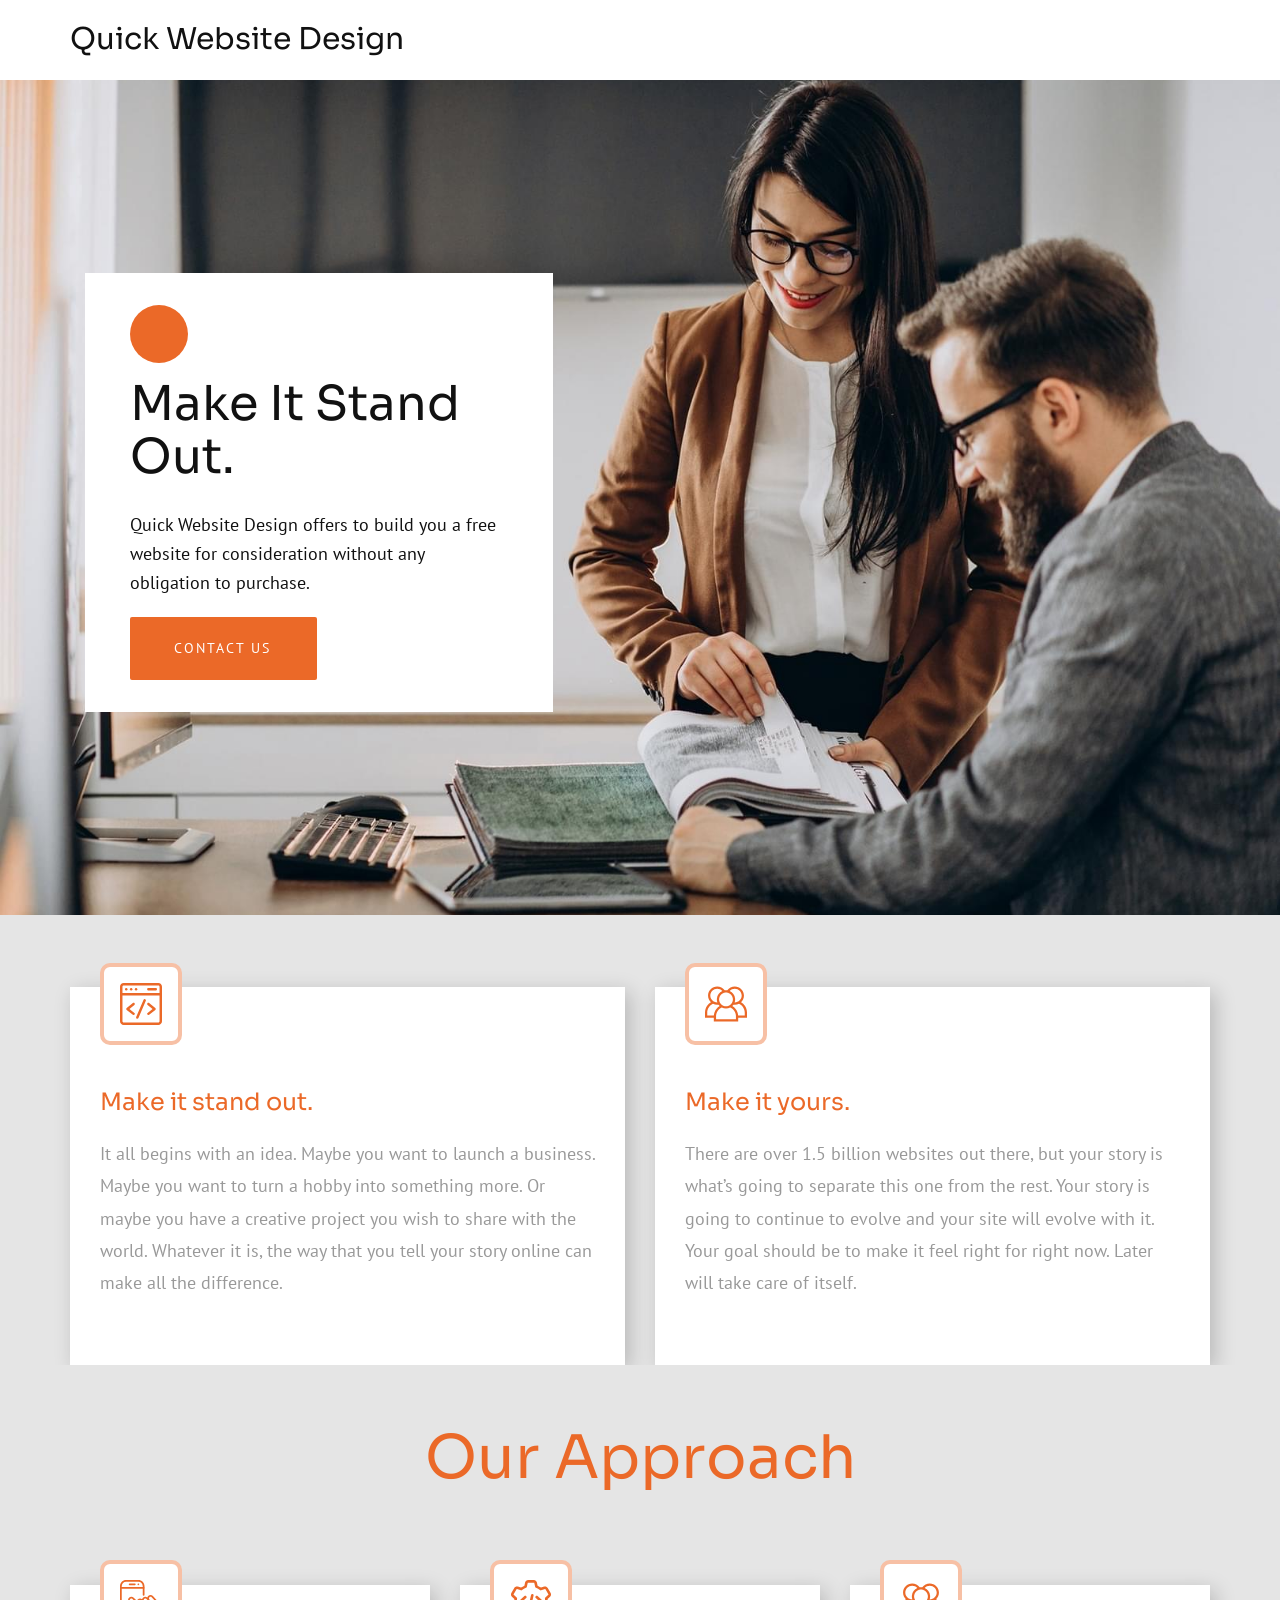
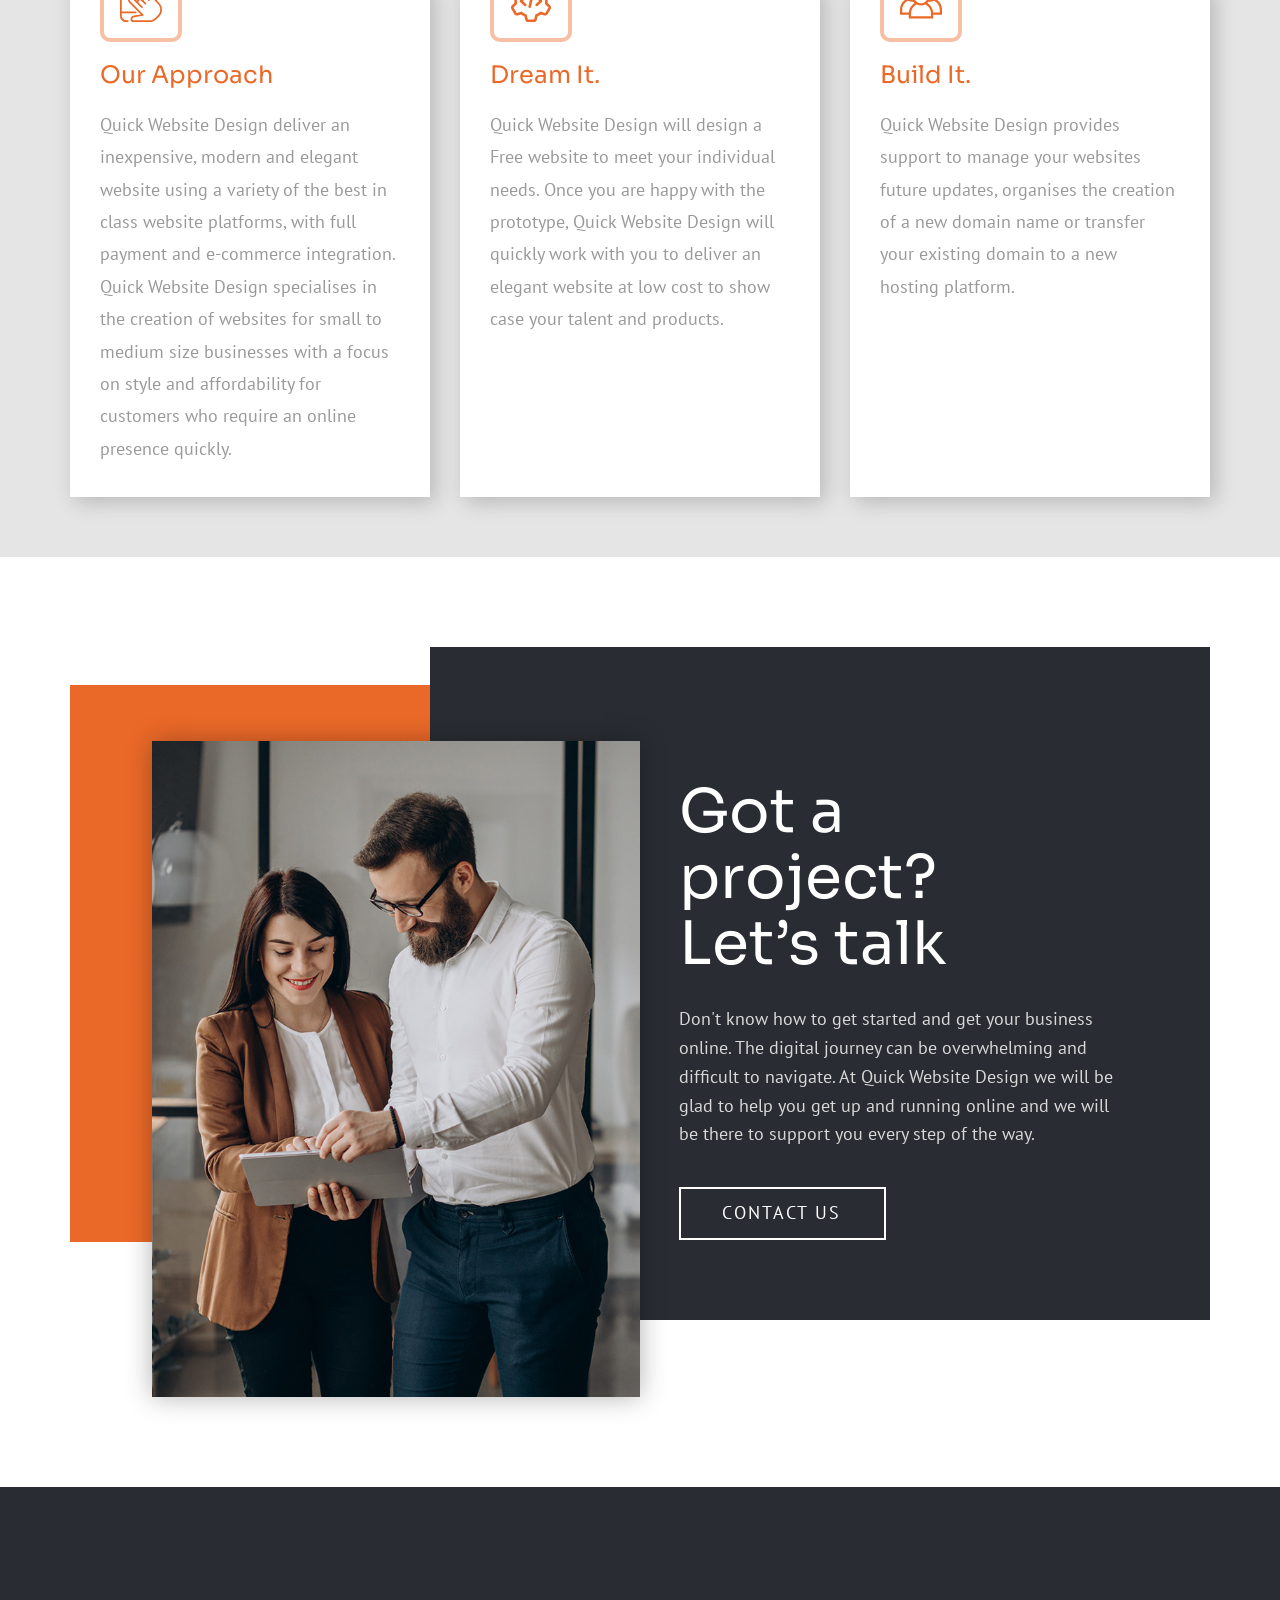
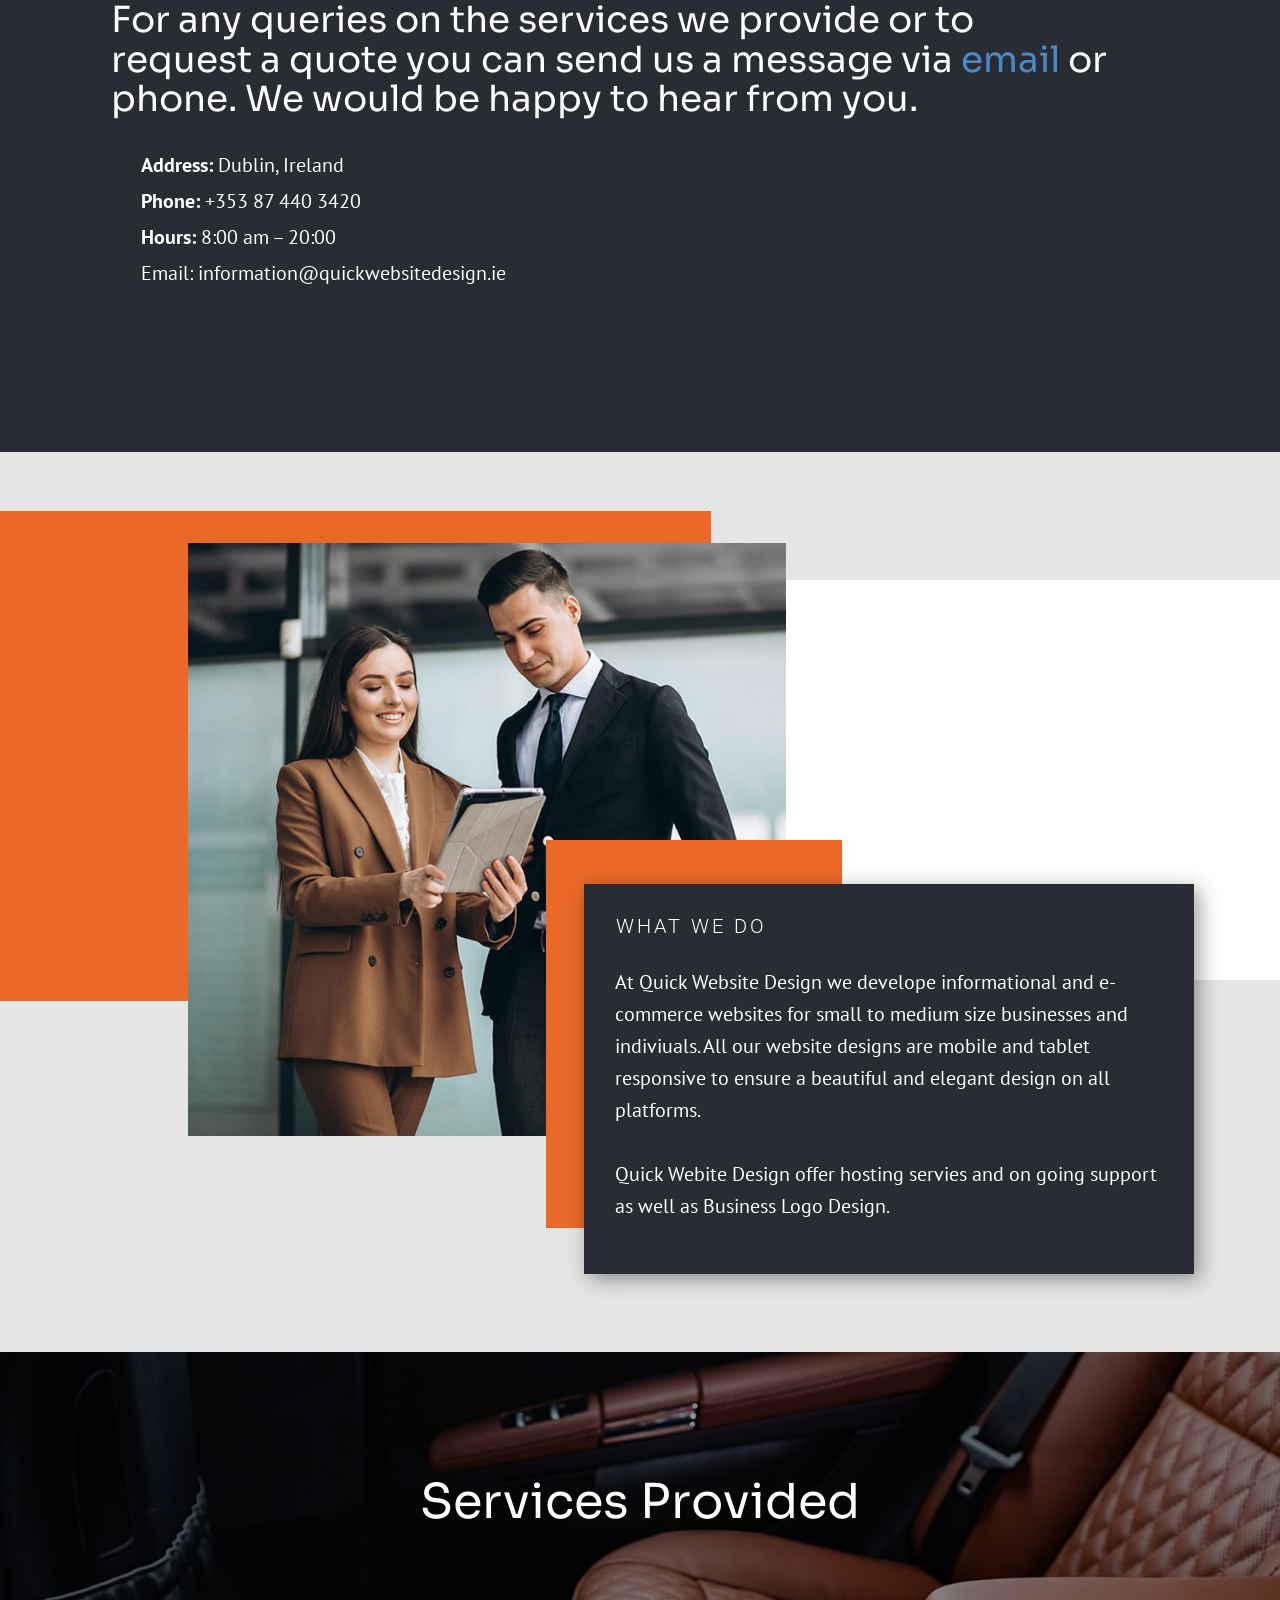
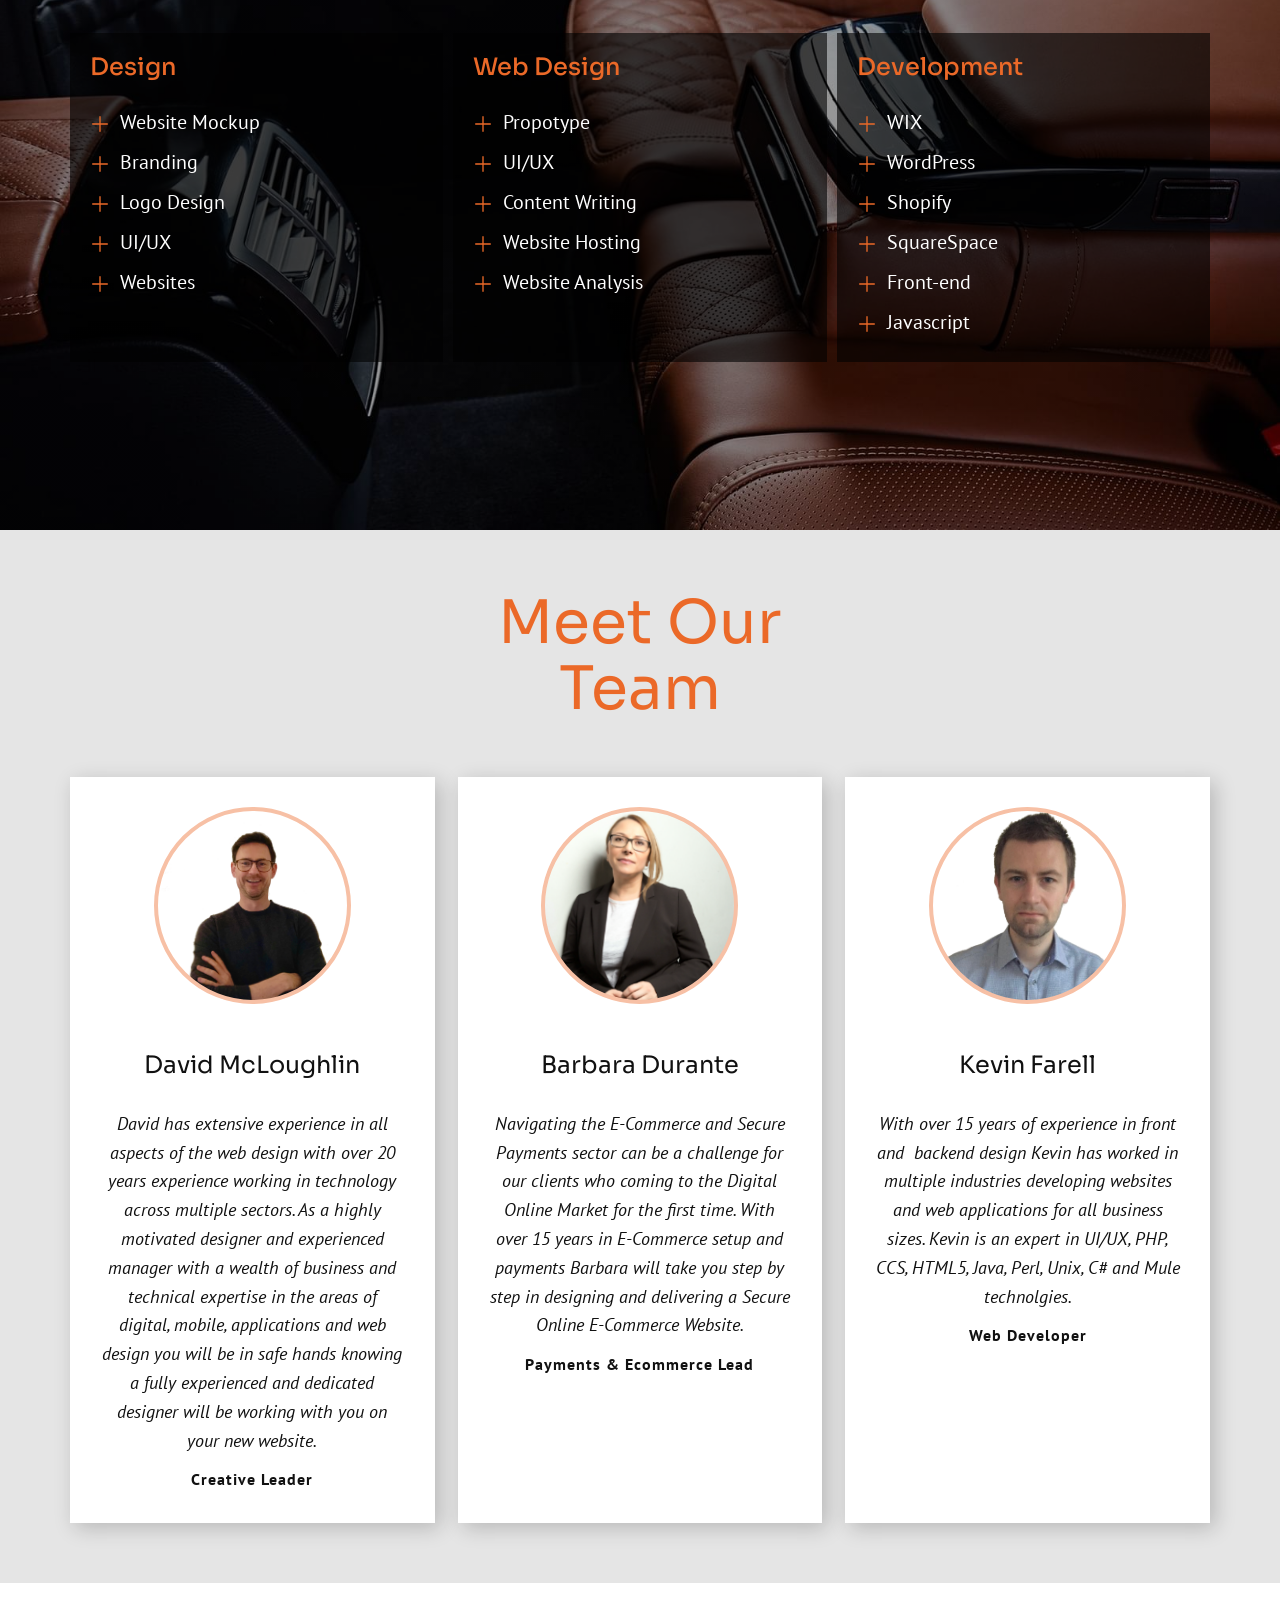
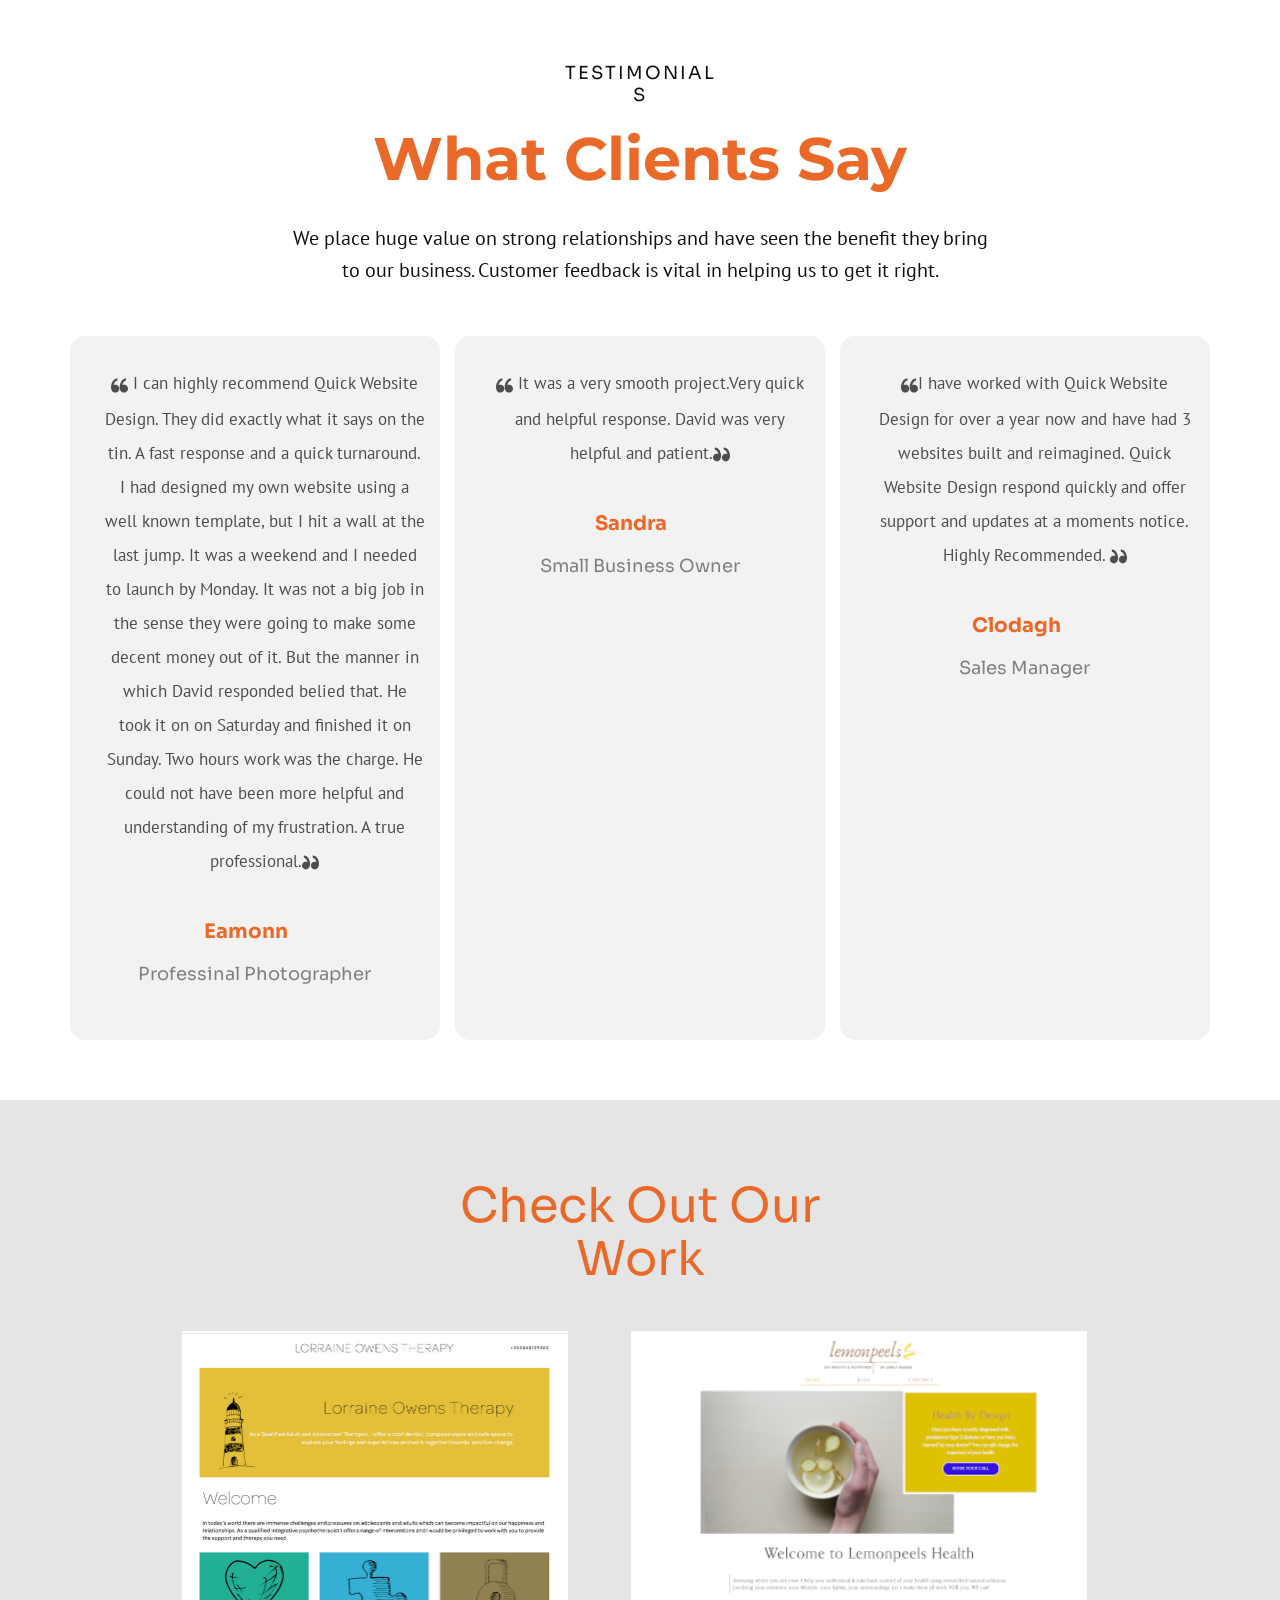
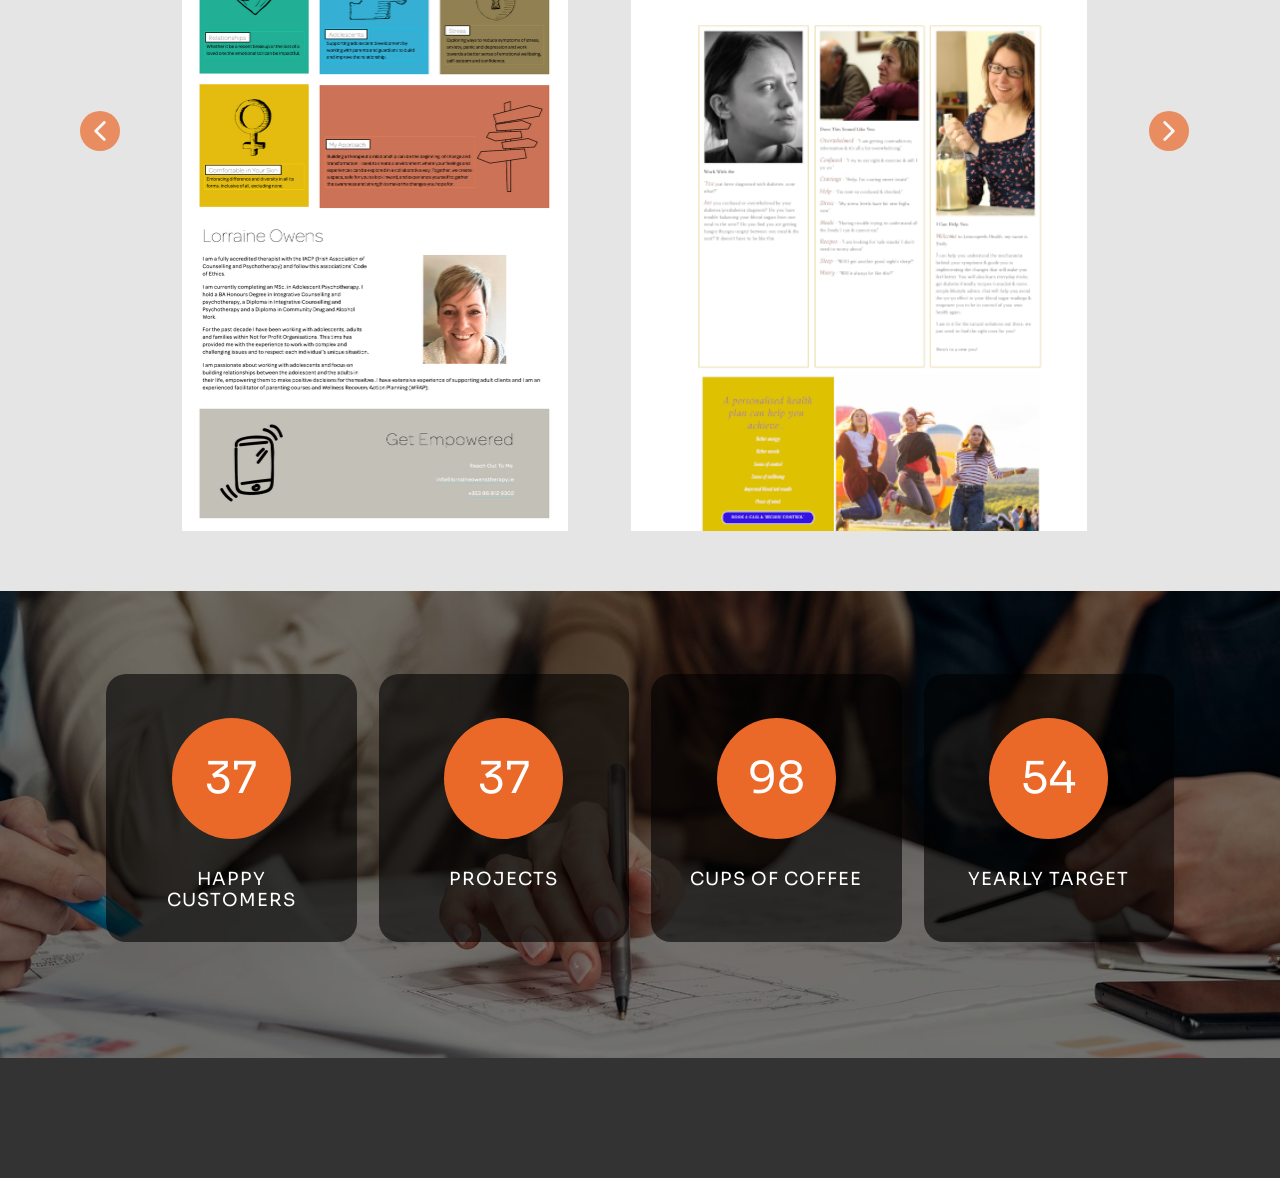
==== commit 5088f9e4: "remove form block" ====
--- a/Quick Website Design/Home.html
+++ b/Quick Website Design/Home.html
@@ -15,7 +15,6 @@
     <meta name="generator" content="Nicepage 3.25.0, nicepage.com">
     <link id="u-theme-google-font" rel="stylesheet" href="https://fonts.googleapis.com/css?family=PT+Sans:400,400i,700,700i|Sora:100,200,300,400,500,600,700,800">
     <link id="u-page-google-font" rel="stylesheet" href="https://fonts.googleapis.com/css?family=Roboto:100,100i,300,300i,400,400i,500,500i,700,700i,900,900i|Montserrat:100,100i,200,200i,300,300i,400,400i,500,500i,600,600i,700,700i,800,800i,900,900i|Sora:100,200,300,400,500,600,700,800">
-
 
 
 
@@ -553,34 +552,6 @@
         </div>
       </div>
     </section>
-    <section class="u-align-center u-clearfix u-section-13" id="sec-9d69">
-      <div class="u-clearfix u-sheet u-valign-middle u-sheet-1">
-        <h2 class="u-text u-text-default u-text-1">Contact Us</h2>
-        <div class="u-form u-form-1">
-          <form action="https://formsubmit.co/david.mcloughlin@quickwebsitedesign.ie" method="POST" class="u-clearfix u-form-spacing-10 u-form-vertical u-inner-form" style="padding: 10px" source="custom" name="Email Form">
-            <div class="u-form-group u-form-name u-form-group-1">
-              <label for="name-3b9a" class="u-form-control-hidden u-label"></label>
-              <input type="text" placeholder="Enter your Name" id="name-3b9a" name="name" class="u-border-1 u-border-grey-30 u-input u-input-rectangle u-white" required="">
-            </div>
-            <div class="u-form-email u-form-group u-form-group-2">
-              <label for="email-3b9a" class="u-form-control-hidden u-label"></label>
-              <input type="email" placeholder="Enter a valid email address" id="email-3b9a" name="email" class="u-border-1 u-border-grey-30 u-input u-input-rectangle u-white" required="">
-            </div>
-            <div class="u-form-group u-form-message u-form-group-3">
-              <label for="message-3b9a" class="u-form-control-hidden u-label"></label>
-              <textarea placeholder="Enter your message" rows="4" cols="50" id="message-3b9a" name="message" class="u-border-1 u-border-grey-30 u-input u-input-rectangle u-white" required=""></textarea>
-            </div>
-            <div class="u-align-left u-form-group u-form-submit u-form-group-4">
-              <a href="#" class="u-btn u-btn-submit u-button-style">Submit</a>
-              <input type="submit" value="submit" class="u-form-control-hidden">
-            </div>
-            <div class="u-form-send-message u-form-send-success"> Thank you! Your message has been sent. </div>
-            <div class="u-form-send-error u-form-send-message"> Unable to send your message. Please fix errors then try again. </div>
-            <input type="hidden" value="" name="recaptchaResponse">
-          </form>
-        </div>
-      </div>
-    </section>
 
 
     <footer class="u-align-center u-clearfix u-footer u-grey-80 u-footer" id="sec-86f6"><div class="u-align-left u-clearfix u-sheet u-sheet-1"></div></footer>
--- a/Quick Website Design/Home.css
+++ b/Quick Website Design/Home.css
@@ -2420,48 +2420,4 @@
   .u-section-12 .u-text-7 {
     font-size: 2.25rem;
   }
-}.u-section-13 .u-sheet-1 {
-  min-height: 501px;
-}
-
-.u-section-13 .u-text-1 {
-  font-weight: 700;
-  margin: 59px auto 0;
-}
-
-.u-section-13 .u-form-1 {
-  width: 570px;
-  margin: 29px auto 59px;
-}
-
-.u-section-13 .u-form-group-1 {
-  margin-right: auto;
-  margin-left: auto;
-}
-
-.u-section-13 .u-form-group-2 {
-  margin-right: auto;
-  margin-left: auto;
-}
-
-.u-section-13 .u-form-group-3 {
-  margin-right: auto;
-  margin-left: auto;
-}
-
-.u-section-13 .u-form-group-4 {
-  margin-right: auto;
-  margin-left: auto;
-}
-
-@media (max-width: 767px) {
-  .u-section-13 .u-form-1 {
-    width: 540px;
-  }
-}
-
-@media (max-width: 575px) {
-  .u-section-13 .u-form-1 {
-    width: 340px;
-  }
 }
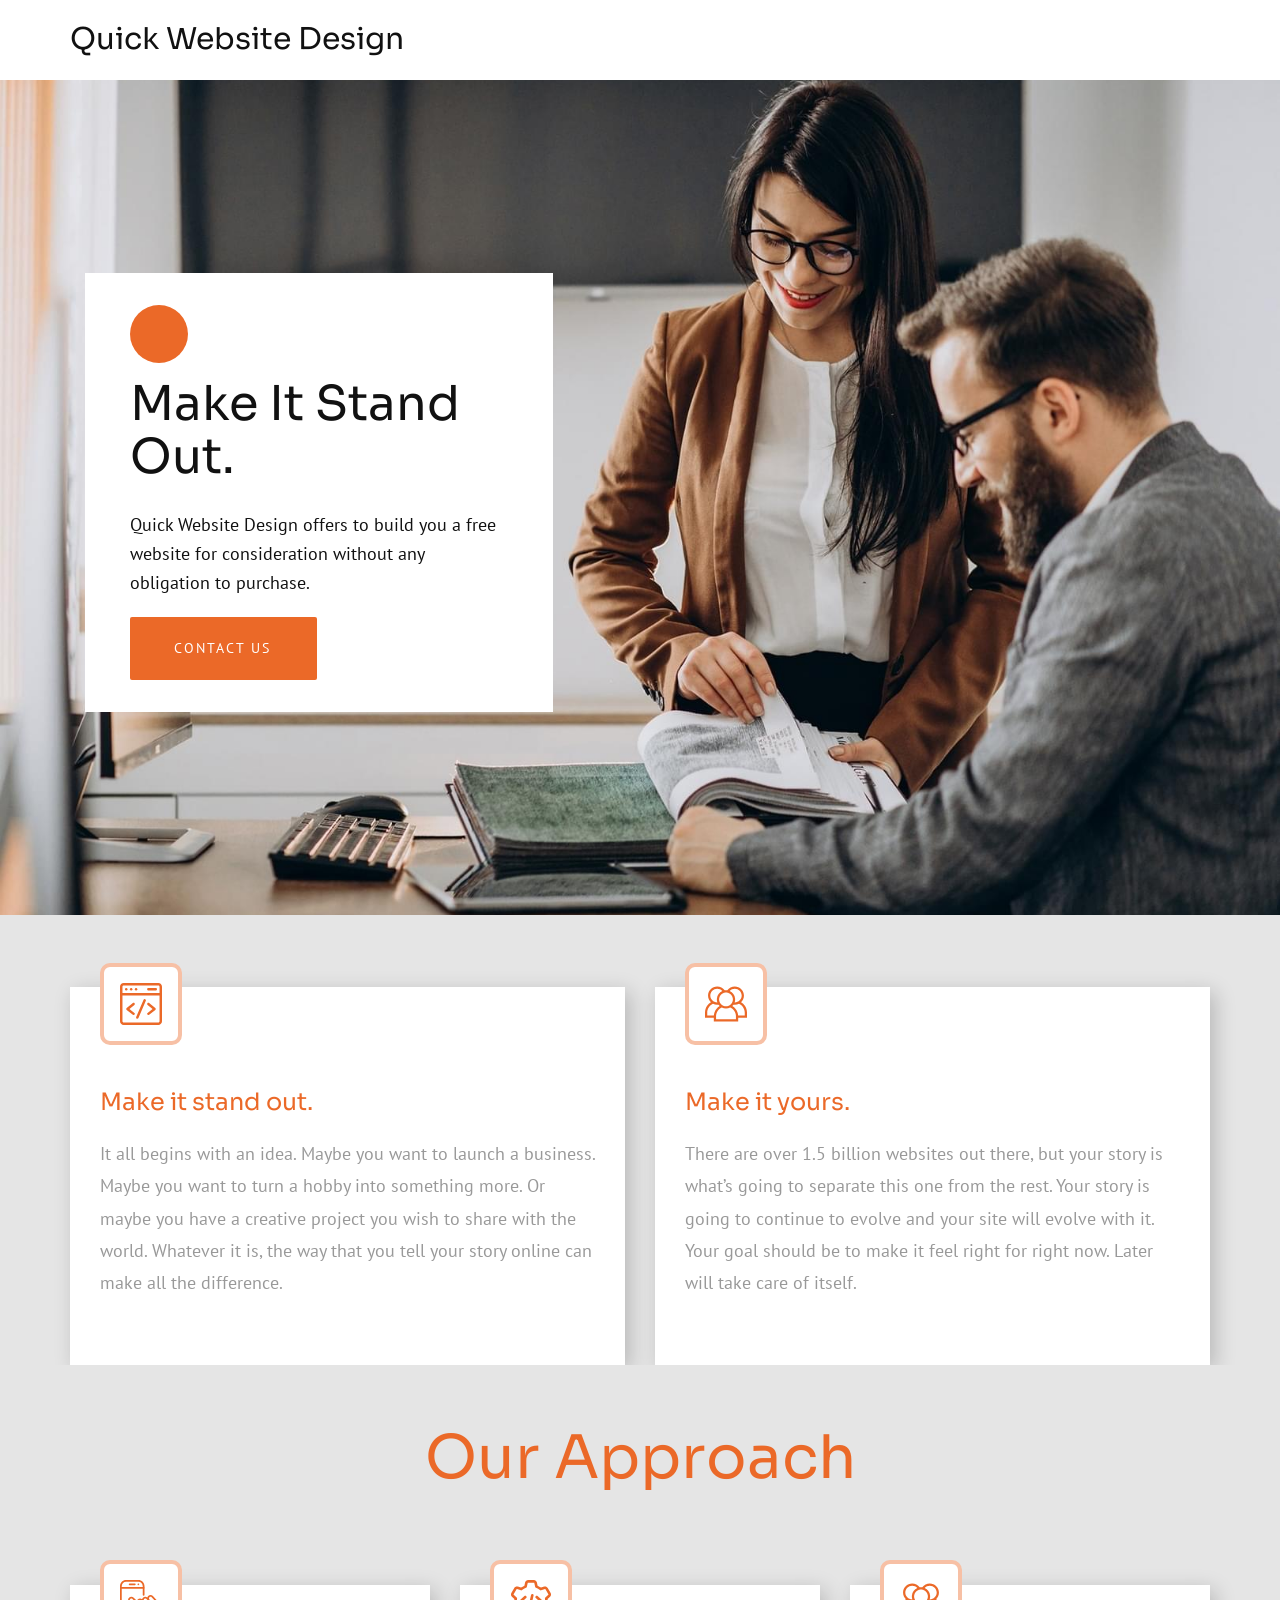
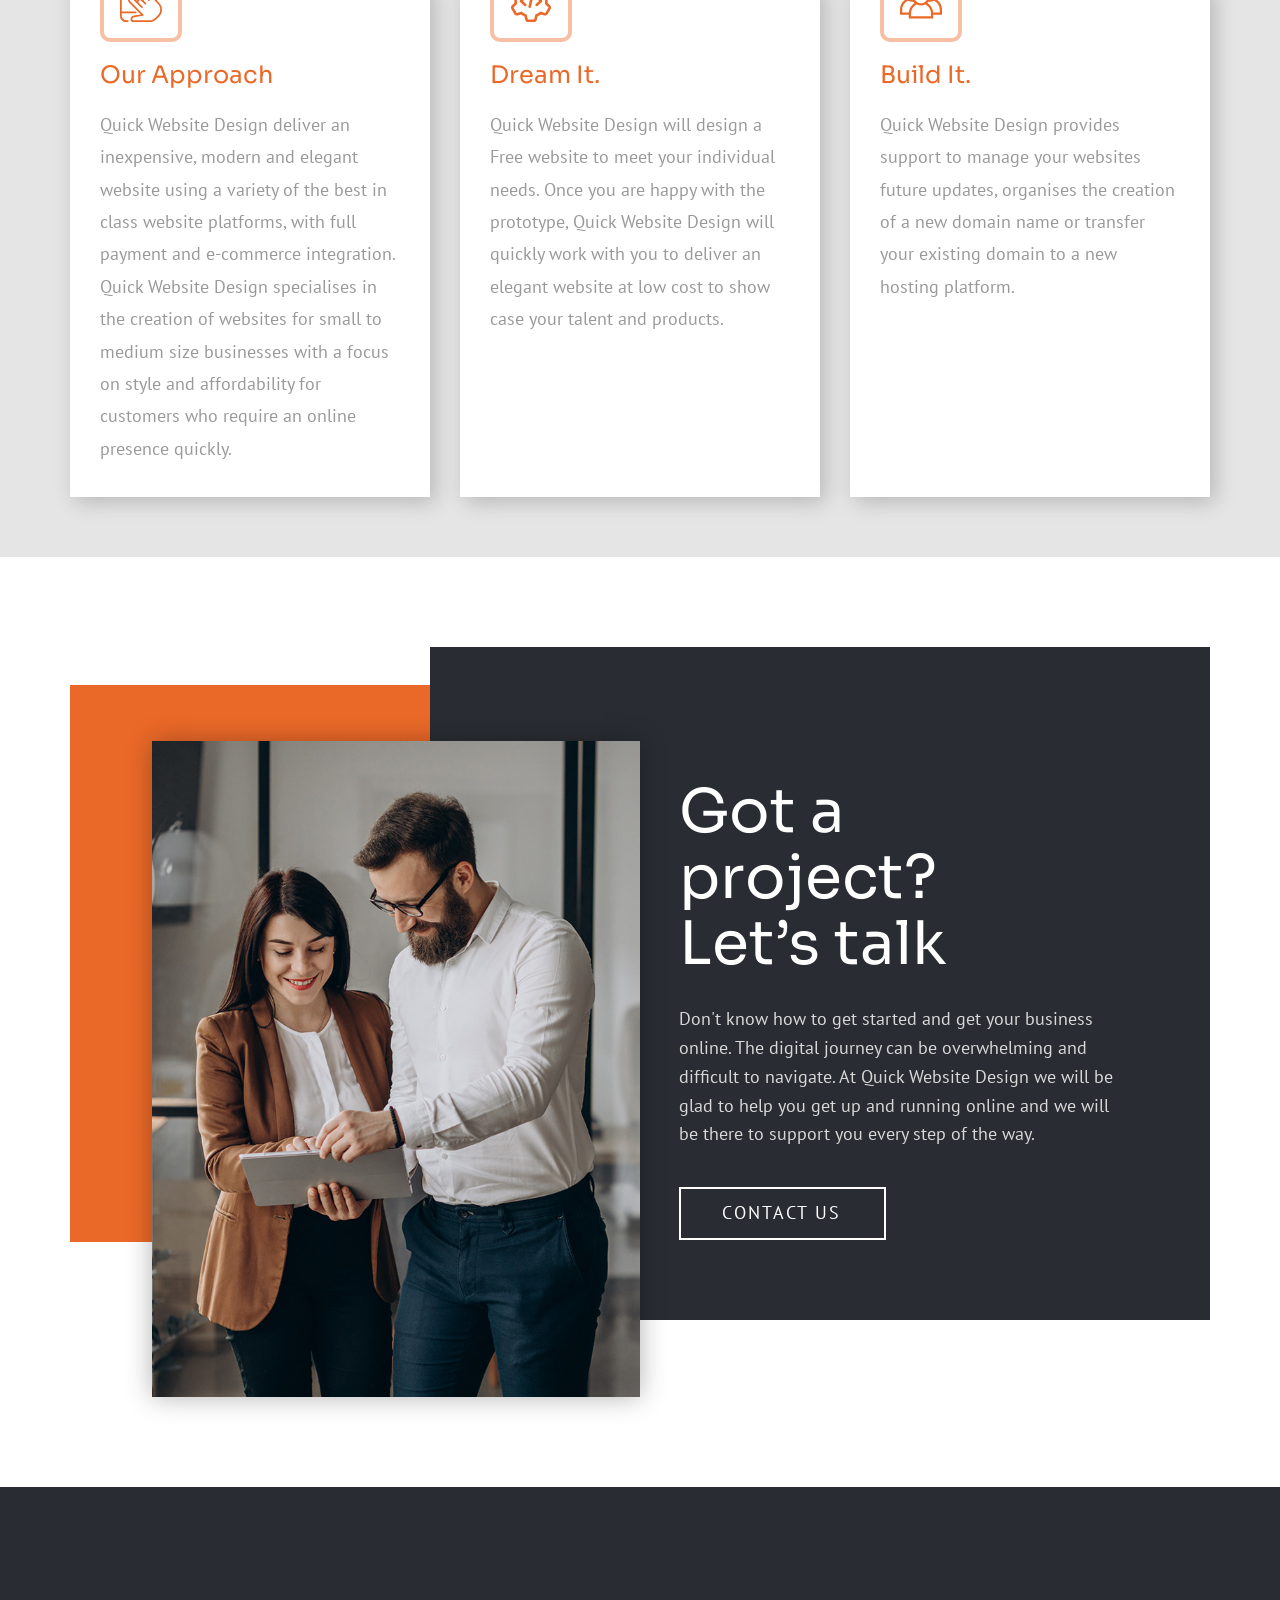
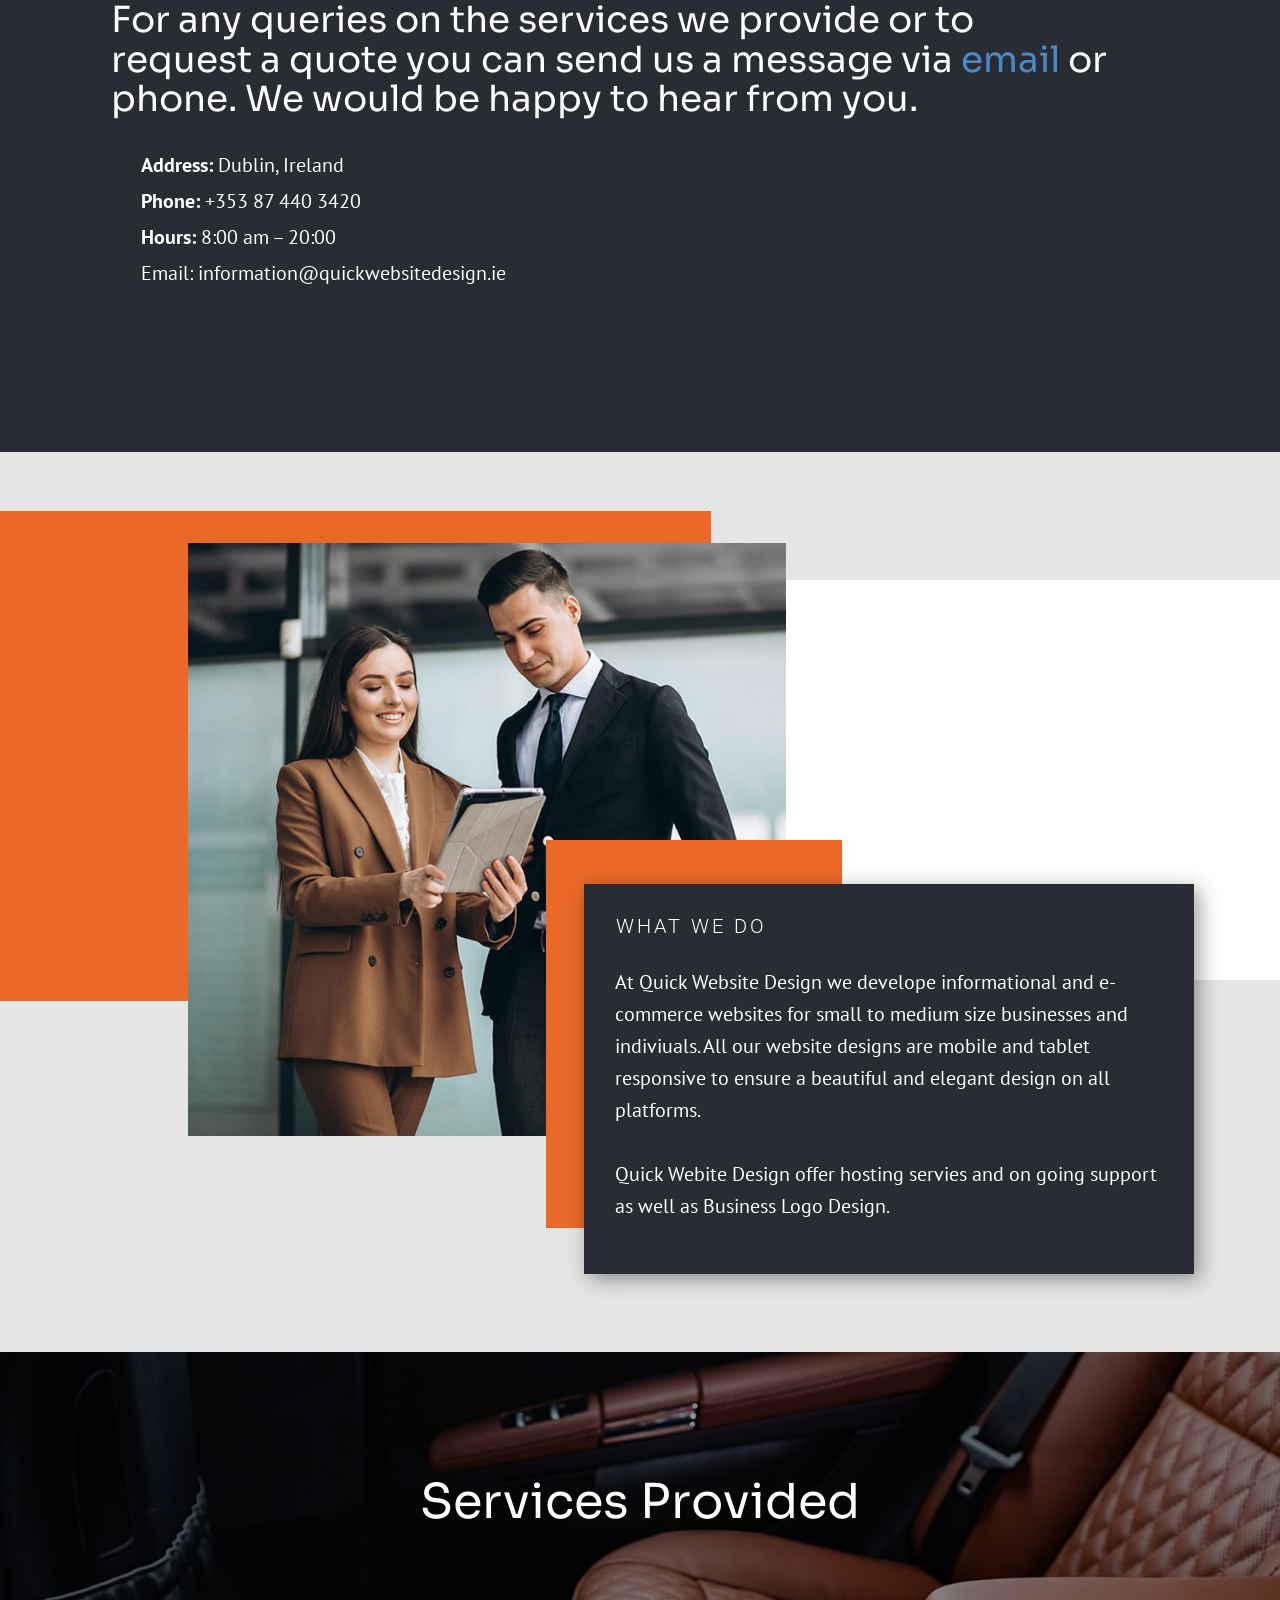
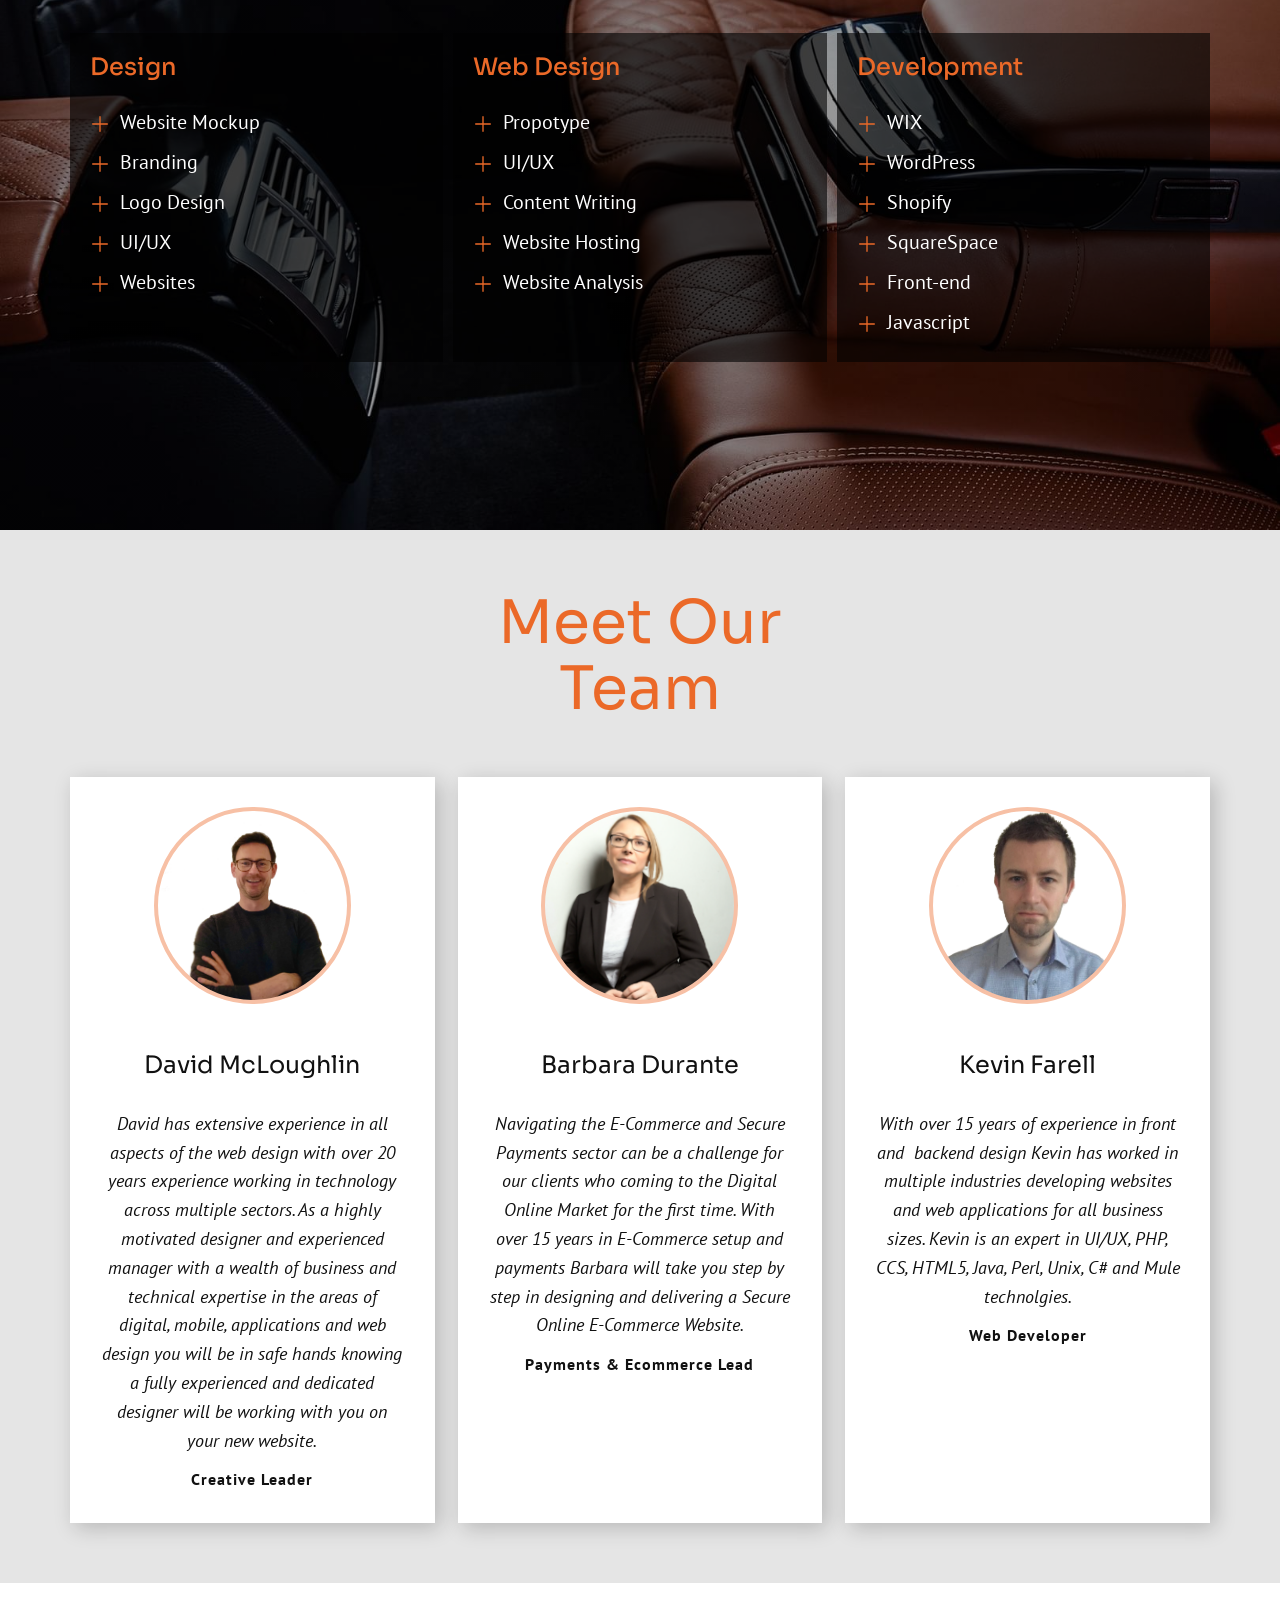
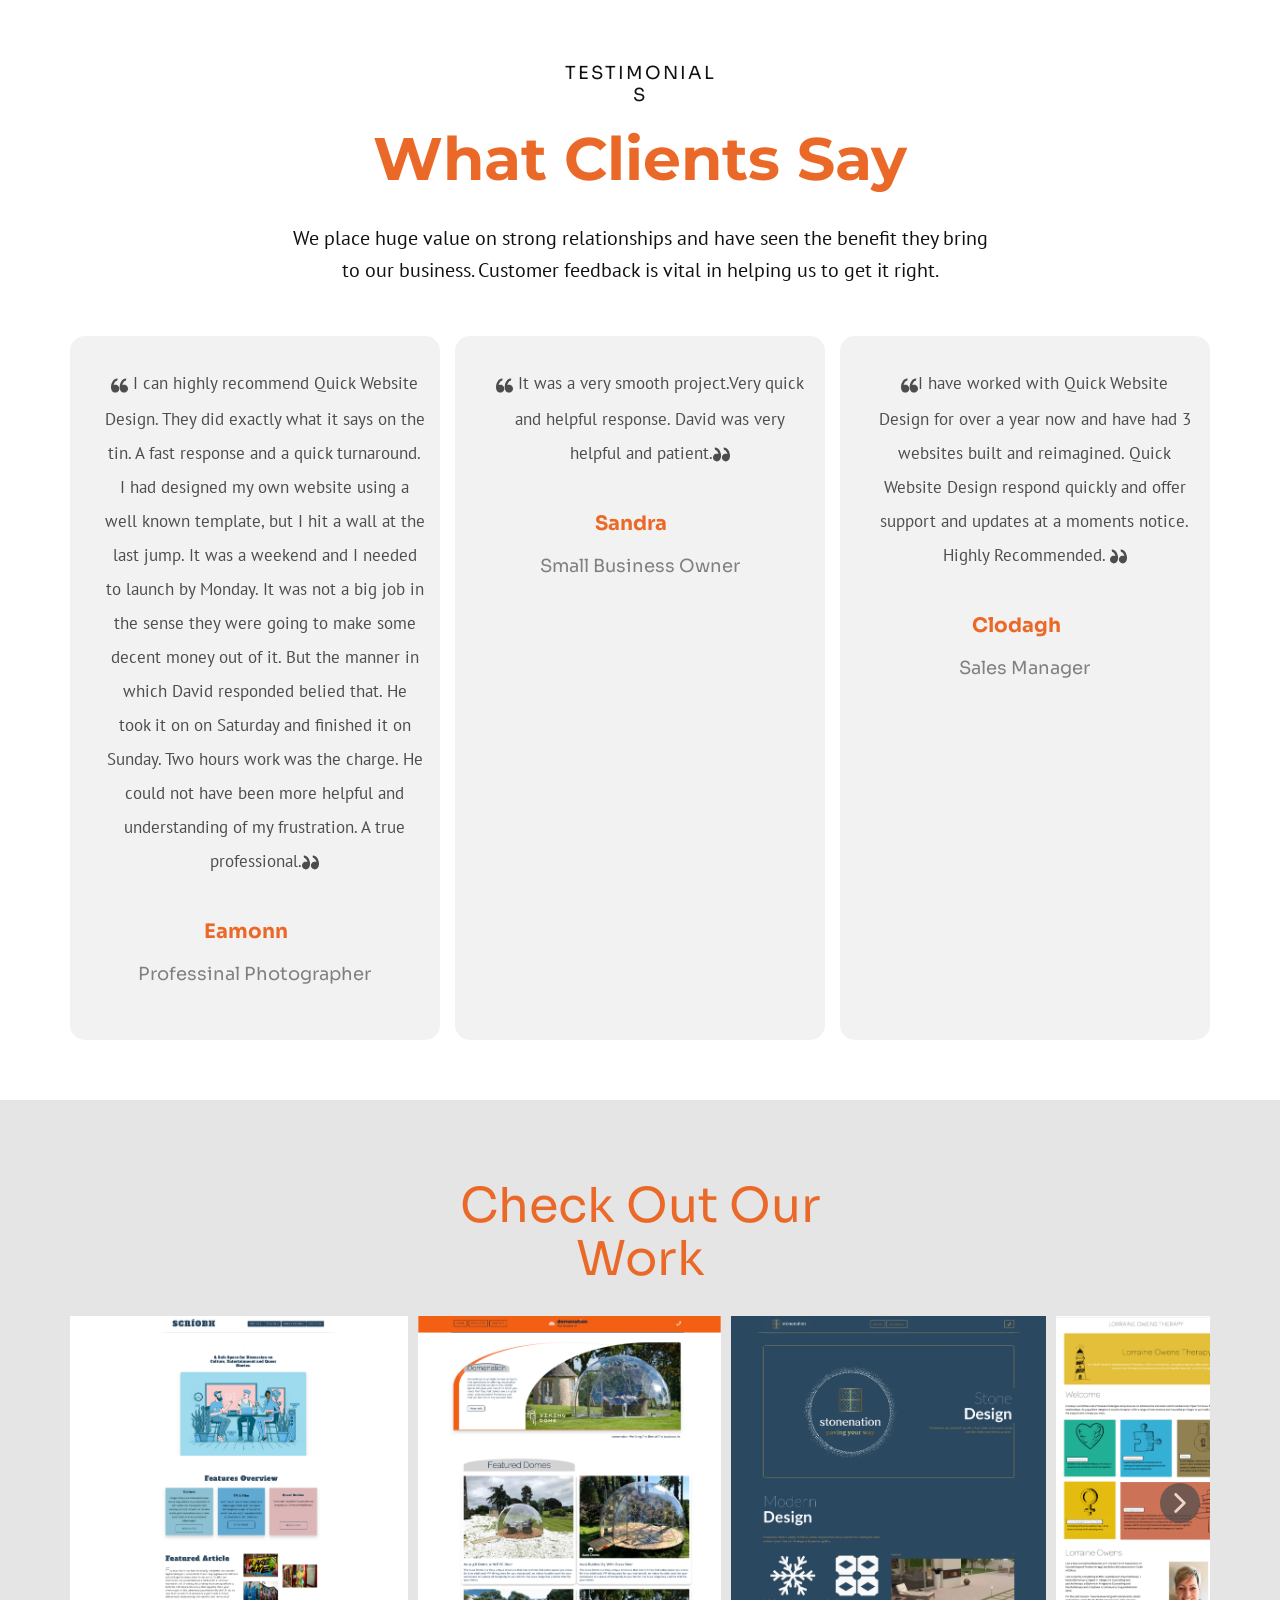
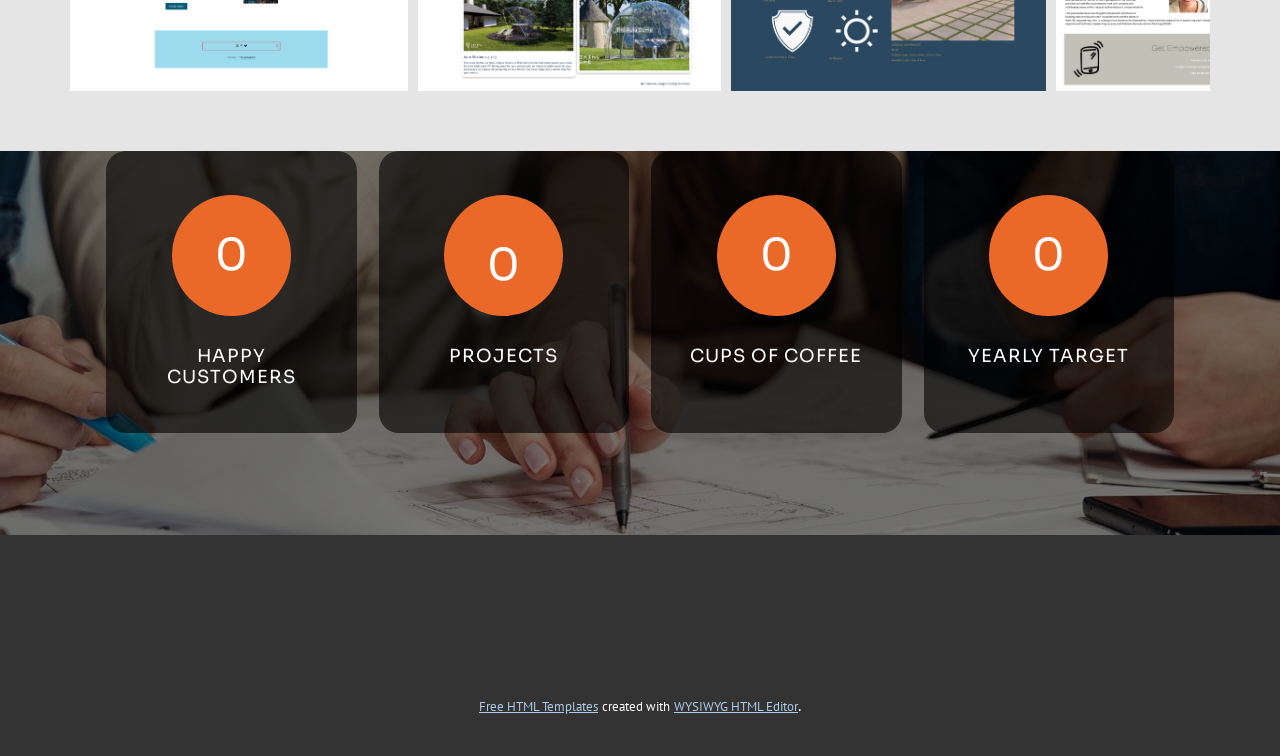
==== commit ee23f6c7: "New Client Gallery2" ====
--- a/Quick Website Design/Home.html
+++ b/Quick Website Design/Home.html
@@ -12,22 +12,22 @@
 <link rel="stylesheet" href="Home.css" media="screen">
     <script class="u-script" type="text/javascript" src="jquery.js" defer=""></script>
     <script class="u-script" type="text/javascript" src="nicepage.js" defer=""></script>
-    <meta name="generator" content="Nicepage 3.25.0, nicepage.com">
+    <meta name="generator" content="Nicepage 3.26.0, nicepage.com">
     <link id="u-theme-google-font" rel="stylesheet" href="https://fonts.googleapis.com/css?family=PT+Sans:400,400i,700,700i|Sora:100,200,300,400,500,600,700,800">
     <link id="u-page-google-font" rel="stylesheet" href="https://fonts.googleapis.com/css?family=Roboto:100,100i,300,300i,400,400i,500,500i,700,700i,900,900i|Montserrat:100,100i,200,200i,300,300i,400,400i,500,500i,600,600i,700,700i,800,800i,900,900i|Sora:100,200,300,400,500,600,700,800">
-
-
-
-
-
-
-
-
-
-
-
-
-
+    
+    
+    
+    
+    
+    
+    
+    
+    
+    
+    
+    
+    
     <script type="application/ld+json">{
 		"@context": "http://schema.org",
 		"@type": "Organization",
@@ -41,7 +41,7 @@
         <h3 class="u-align-center-xs u-headline u-text u-text-1">
           <a href="/">Quick Website Design</a>
         </h3>
-      </div></header>
+      </div></header> 
     <section class="u-align-left u-clearfix u-image u-section-1" id="carousel_2e1d" data-image-width="1620" data-image-height="1080">
       <div class="u-clearfix u-sheet u-sheet-1">
         <div class="u-align-left u-container-style u-group u-shape-rectangle u-white u-group-1">
@@ -469,15 +469,21 @@
     <section class="u-align-center u-clearfix u-grey-10 u-lightbox u-section-11" id="sec-61ae">
       <div class="u-clearfix u-sheet u-sheet-1">
         <h1 class="u-text u-text-palette-2-base u-text-1">Check Out Our Work</h1>
-        <div class="u-gallery u-layout-horizontal u-lightbox u-no-transition u-show-text-on-hover u-width-image u-gallery-1" id="carousel-43f5">
-          <div class="u-gallery-inner u-gallery-inner-1" role="listbox"><div class="u-effect-fade u-gallery-item u-gallery-item-1"><div class="u-back-slide" data-image-width="773" data-image-height="1600"><img class="u-back-image" src="images/LorraineOwensTherapy.png">
-</div><div class="u-align-center u-over-slide u-valign-bottom u-over-slide-1"><h3 class="u-gallery-heading"></h3><p class="u-gallery-text"></p>
+        <div class="u-expanded-width u-gallery u-layout-horizontal u-lightbox u-no-transition u-show-text-on-hover u-gallery-1">
+          <div class="u-gallery-inner"><div class="u-effect-fade u-gallery-item u-gallery-item-1"><div class="u-back-slide" data-image-width="1442" data-image-height="1600"><img class="u-back-image" src="images/Scriobh1.png">
+</div><div class="u-over-slide u-shading u-over-slide-1"><h3 class="u-gallery-heading"></h3><p class="u-gallery-text"></p>
 </div>
-</div><div class="u-effect-fade u-gallery-item u-gallery-item-2"><div class="u-back-slide" data-image-width="400" data-image-height="702"><img class="u-back-image" src="images/Lemonpeels400x700.png">
-</div><div class="u-align-center u-over-slide u-valign-bottom u-over-slide-2"><h3 class="u-gallery-heading"></h3><p class="u-gallery-text"></p>
+</div><div class="u-effect-fade u-gallery-item u-gallery-item-2"><div class="u-back-slide" data-image-width="1293" data-image-height="1600"><img class="u-back-image" src="images/domenation.png">
+</div><div class="u-over-slide u-shading u-over-slide-2"><h3 class="u-gallery-heading"></h3><p class="u-gallery-text"></p>
+</div>
+</div><div class="u-effect-fade u-gallery-item u-gallery-item-3"><div class="u-back-slide" data-image-width="1345" data-image-height="1600"><img class="u-back-image" src="images/Stonenation.png">
+</div><div class="u-over-slide u-shading u-over-slide-3"><h3 class="u-gallery-heading"></h3><p class="u-gallery-text"></p>
+</div>
+</div><div class="u-effect-fade u-gallery-item u-gallery-item-4"><div class="u-back-slide" data-image-width="773" data-image-height="1600"><img class="u-back-image" src="images/LorraineOwensTherapy.png">
+</div><div class="u-over-slide u-shading u-over-slide-4"><h3 class="u-gallery-heading"></h3><p class="u-gallery-text"></p>
 </div>
 </div></div>
-          <a class="u-absolute-vcenter u-gallery-nav u-gallery-nav-prev u-icon-circle u-opacity u-opacity-70 u-palette-2-base u-spacing-10 u-text-white u-gallery-nav-1" href="#" role="button">
+          <a class="u-absolute-vcenter u-gallery-nav u-gallery-nav-prev u-grey-70 u-icon-circle u-opacity u-opacity-70 u-spacing-10 u-text-white u-gallery-nav-1" href="#" role="button">
             <span aria-hidden="true">
               <svg viewBox="0 0 451.847 451.847"><path d="M97.141,225.92c0-8.095,3.091-16.192,9.259-22.366L300.689,9.27c12.359-12.359,32.397-12.359,44.751,0
 c12.354,12.354,12.354,32.388,0,44.748L173.525,225.92l171.903,171.909c12.354,12.354,12.354,32.391,0,44.744
@@ -489,7 +495,7 @@
 c-12.354,12.365-32.386,12.365-44.745,0l-194.29-194.281C100.226,242.115,97.141,234.018,97.141,225.92z"></path></svg>
             </span>
           </a>
-          <a class="u-absolute-vcenter-lg u-absolute-vcenter-md u-absolute-vcenter-xl u-gallery-nav u-gallery-nav-next u-icon-circle u-opacity u-opacity-70 u-palette-2-base u-spacing-10 u-text-white u-gallery-nav-2" href="#" role="button">
+          <a class="u-absolute-vcenter u-gallery-nav u-gallery-nav-next u-grey-70 u-icon-circle u-opacity u-opacity-70 u-spacing-10 u-text-white u-gallery-nav-2" href="#" role="button">
             <span aria-hidden="true">
               <svg viewBox="0 0 451.846 451.847"><path d="M345.441,248.292L151.154,442.573c-12.359,12.365-32.397,12.365-44.75,0c-12.354-12.354-12.354-32.391,0-44.744
 L278.318,225.92L106.409,54.017c-12.354-12.359-12.354-32.394,0-44.748c12.354-12.359,32.391-12.359,44.75,0l194.287,194.284
@@ -509,7 +515,7 @@
         <div class="u-expanded-width-md u-expanded-width-sm u-expanded-width-xs u-list u-list-1">
           <div class="u-repeater u-repeater-1">
             <div class="u-align-center u-black u-container-style u-list-item u-opacity u-opacity-60 u-radius-20 u-repeater-item u-shape-round u-list-item-1">
-              <div class="u-container-layout u-similar-container u-valign-top u-container-layout-1">
+              <div class="u-container-layout u-similar-container u-container-layout-1">
                 <div class="u-container-style u-group u-palette-2-base u-shape-circle u-group-1">
                   <div class="u-container-layout u-valign-middle u-container-layout-2">
                     <h3 class="u-align-center u-text u-text-default u-text-1" data-animation-name="counter" data-animation-event="scroll" data-animation-duration="3000">37</h3>
@@ -519,7 +525,7 @@
               </div>
             </div>
             <div class="u-align-center u-black u-container-style u-list-item u-opacity u-opacity-60 u-radius-20 u-repeater-item u-shape-round u-list-item-2">
-              <div class="u-container-layout u-similar-container u-valign-top u-container-layout-3">
+              <div class="u-container-layout u-similar-container u-container-layout-3">
                 <div class="u-container-style u-group u-palette-2-base u-shape-circle u-group-2">
                   <div class="u-container-layout u-valign-middle u-container-layout-4">
                     <h3 class="u-align-center u-text u-text-default u-text-3" data-animation-name="counter" data-animation-event="scroll" data-animation-duration="3000">37</h3>
@@ -529,7 +535,7 @@
               </div>
             </div>
             <div class="u-align-center u-black u-container-style u-list-item u-opacity u-opacity-60 u-radius-20 u-repeater-item u-shape-round u-list-item-3">
-              <div class="u-container-layout u-similar-container u-valign-top u-container-layout-5">
+              <div class="u-container-layout u-similar-container u-container-layout-5">
                 <div class="u-container-style u-group u-palette-2-base u-shape-circle u-group-3">
                   <div class="u-container-layout u-valign-middle u-container-layout-6">
                     <h3 class="u-align-center u-text u-text-default u-text-5" data-animation-name="counter" data-animation-event="scroll" data-animation-duration="3000">98</h3>
@@ -539,7 +545,7 @@
               </div>
             </div>
             <div class="u-align-center u-black u-container-style u-list-item u-opacity u-opacity-60 u-radius-20 u-repeater-item u-shape-round u-list-item-4">
-              <div class="u-container-layout u-similar-container u-valign-top u-container-layout-7">
+              <div class="u-container-layout u-similar-container u-container-layout-7">
                 <div class="u-container-style u-group u-palette-2-base u-shape-circle u-group-4">
                   <div class="u-container-layout u-valign-middle u-container-layout-8">
                     <h3 class="u-align-center u-text u-text-default u-text-7" data-animation-name="counter" data-animation-event="scroll" data-animation-duration="3000">54</h3>
@@ -552,8 +558,19 @@
         </div>
       </div>
     </section>
-
-
+    
+    
     <footer class="u-align-center u-clearfix u-footer u-grey-80 u-footer" id="sec-86f6"><div class="u-align-left u-clearfix u-sheet u-sheet-1"></div></footer>
+    <section class="u-backlink u-clearfix u-grey-80">
+      <a class="u-link" href="https://nicepage.com/html-templates" target="_blank">
+        <span>Free HTML Templates</span>
+      </a>
+      <p class="u-text">
+        <span>created with</span>
+      </p>
+      <a class="u-link" href="https://nicepage.com/wysiwyg-html-editor" target="_blank">
+        <span>WYSIWYG HTML Editor</span>
+      </a>. 
+    </section>
   </body>
-</html>
+</html>
--- a/Quick Website Design/nicepage.css
+++ b/Quick Website Design/nicepage.css
@@ -16838,7 +16838,6 @@
   width: 1em;
   height: 1em;
   vertical-align: top;
-  fill: currentColor;
 }
 .menu-collapse .u-nav-link svg + svg {
   position: absolute;
@@ -29154,12 +29153,16 @@
 a.u-button-style:hover > .u-text-hover-color-1-dark-3[class*="u-border-"],
 a.u-button-style.u-button-style.u-text-hover-color-1-dark-3:hover,
 a.u-button-style.u-button-style.u-text-hover-color-1-dark-3[class*="u-border-"]:hover,
+a.u-button-style.u-button-style.u-button-style.u-text-hover-color-1-dark-3.active,
+a.u-button-style.u-button-style.u-button-style.u-text-hover-color-1-dark-3[class*="u-border-"].active,
+a.u-button-style.u-button-style.u-button-style.u-text-hover-color-1-dark-3:active,
+a.u-button-style.u-button-style.u-button-style.u-text-hover-color-1-dark-3[class*="u-border-"]:active,
 a.u-button-style.u-button-style.u-text-hover-color-1-dark-3:focus,
 a.u-button-style.u-button-style.u-text-hover-color-1-dark-3[class*="u-border-"]:focus,
-a.u-button-style.u-button-style.u-button-style.u-text-active-color-1-dark-3:active,
-a.u-button-style.u-button-style.u-button-style.u-text-active-color-1-dark-3[class*="u-border-"]:active,
-a.u-button-style.u-button-style.u-button-style.u-text-active-color-1-dark-3.active,
-a.u-button-style.u-button-style.u-button-style.u-text-active-color-1-dark-3[class*="u-border-"].active,
+a.u-button-style.u-button-style.u-button-style.u-button-style.u-text-active-color-1-dark-3:active,
+a.u-button-style.u-button-style.u-button-style.u-button-style.u-text-active-color-1-dark-3[class*="u-border-"]:active,
+a.u-button-style.u-button-style.u-button-style.u-button-style.u-text-active-color-1-dark-3.active,
+a.u-button-style.u-button-style.u-button-style.u-button-style.u-text-active-color-1-dark-3[class*="u-border-"].active,
 a.u-button-style.u-button-style.active > .u-text-active-color-1-dark-3,
 a.u-button-style.u-button-style.active > .u-text-active-color-1-dark-3[class*="u-border-"],
 :not(.level-2) > .u-nav > .u-nav-item > a.u-nav-link.u-text-hover-color-1-dark-3:hover,
@@ -29200,12 +29203,16 @@
 a.u-button-style:hover > .u-text-hover-color-1-dark-2[class*="u-border-"],
 a.u-button-style.u-button-style.u-text-hover-color-1-dark-2:hover,
 a.u-button-style.u-button-style.u-text-hover-color-1-dark-2[class*="u-border-"]:hover,
+a.u-button-style.u-button-style.u-button-style.u-text-hover-color-1-dark-2.active,
+a.u-button-style.u-button-style.u-button-style.u-text-hover-color-1-dark-2[class*="u-border-"].active,
+a.u-button-style.u-button-style.u-button-style.u-text-hover-color-1-dark-2:active,
+a.u-button-style.u-button-style.u-button-style.u-text-hover-color-1-dark-2[class*="u-border-"]:active,
 a.u-button-style.u-button-style.u-text-hover-color-1-dark-2:focus,
 a.u-button-style.u-button-style.u-text-hover-color-1-dark-2[class*="u-border-"]:focus,
-a.u-button-style.u-button-style.u-button-style.u-text-active-color-1-dark-2:active,
-a.u-button-style.u-button-style.u-button-style.u-text-active-color-1-dark-2[class*="u-border-"]:active,
-a.u-button-style.u-button-style.u-button-style.u-text-active-color-1-dark-2.active,
-a.u-button-style.u-button-style.u-button-style.u-text-active-color-1-dark-2[class*="u-border-"].active,
+a.u-button-style.u-button-style.u-button-style.u-button-style.u-text-active-color-1-dark-2:active,
+a.u-button-style.u-button-style.u-button-style.u-button-style.u-text-active-color-1-dark-2[class*="u-border-"]:active,
+a.u-button-style.u-button-style.u-button-style.u-button-style.u-text-active-color-1-dark-2.active,
+a.u-button-style.u-button-style.u-button-style.u-button-style.u-text-active-color-1-dark-2[class*="u-border-"].active,
 a.u-button-style.u-button-style.active > .u-text-active-color-1-dark-2,
 a.u-button-style.u-button-style.active > .u-text-active-color-1-dark-2[class*="u-border-"],
 :not(.level-2) > .u-nav > .u-nav-item > a.u-nav-link.u-text-hover-color-1-dark-2:hover,
@@ -29246,12 +29253,16 @@
 a.u-button-style:hover > .u-text-hover-color-1-dark-1[class*="u-border-"],
 a.u-button-style.u-button-style.u-text-hover-color-1-dark-1:hover,
 a.u-button-style.u-button-style.u-text-hover-color-1-dark-1[class*="u-border-"]:hover,
+a.u-button-style.u-button-style.u-button-style.u-text-hover-color-1-dark-1.active,
+a.u-button-style.u-button-style.u-button-style.u-text-hover-color-1-dark-1[class*="u-border-"].active,
+a.u-button-style.u-button-style.u-button-style.u-text-hover-color-1-dark-1:active,
+a.u-button-style.u-button-style.u-button-style.u-text-hover-color-1-dark-1[class*="u-border-"]:active,
 a.u-button-style.u-button-style.u-text-hover-color-1-dark-1:focus,
 a.u-button-style.u-button-style.u-text-hover-color-1-dark-1[class*="u-border-"]:focus,
-a.u-button-style.u-button-style.u-button-style.u-text-active-color-1-dark-1:active,
-a.u-button-style.u-button-style.u-button-style.u-text-active-color-1-dark-1[class*="u-border-"]:active,
-a.u-button-style.u-button-style.u-button-style.u-text-active-color-1-dark-1.active,
-a.u-button-style.u-button-style.u-button-style.u-text-active-color-1-dark-1[class*="u-border-"].active,
+a.u-button-style.u-button-style.u-button-style.u-button-style.u-text-active-color-1-dark-1:active,
+a.u-button-style.u-button-style.u-button-style.u-button-style.u-text-active-color-1-dark-1[class*="u-border-"]:active,
+a.u-button-style.u-button-style.u-button-style.u-button-style.u-text-active-color-1-dark-1.active,
+a.u-button-style.u-button-style.u-button-style.u-button-style.u-text-active-color-1-dark-1[class*="u-border-"].active,
 a.u-button-style.u-button-style.active > .u-text-active-color-1-dark-1,
 a.u-button-style.u-button-style.active > .u-text-active-color-1-dark-1[class*="u-border-"],
 :not(.level-2) > .u-nav > .u-nav-item > a.u-nav-link.u-text-hover-color-1-dark-1:hover,
@@ -29292,12 +29303,16 @@
 a.u-button-style:hover > .u-text-hover-color-1[class*="u-border-"],
 a.u-button-style.u-button-style.u-text-hover-color-1:hover,
 a.u-button-style.u-button-style.u-text-hover-color-1[class*="u-border-"]:hover,
+a.u-button-style.u-button-style.u-button-style.u-text-hover-color-1.active,
+a.u-button-style.u-button-style.u-button-style.u-text-hover-color-1[class*="u-border-"].active,
+a.u-button-style.u-button-style.u-button-style.u-text-hover-color-1:active,
+a.u-button-style.u-button-style.u-button-style.u-text-hover-color-1[class*="u-border-"]:active,
 a.u-button-style.u-button-style.u-text-hover-color-1:focus,
 a.u-button-style.u-button-style.u-text-hover-color-1[class*="u-border-"]:focus,
-a.u-button-style.u-button-style.u-button-style.u-text-active-color-1:active,
-a.u-button-style.u-button-style.u-button-style.u-text-active-color-1[class*="u-border-"]:active,
-a.u-button-style.u-button-style.u-button-style.u-text-active-color-1.active,
-a.u-button-style.u-button-style.u-button-style.u-text-active-color-1[class*="u-border-"].active,
+a.u-button-style.u-button-style.u-button-style.u-button-style.u-text-active-color-1:active,
+a.u-button-style.u-button-style.u-button-style.u-button-style.u-text-active-color-1[class*="u-border-"]:active,
+a.u-button-style.u-button-style.u-button-style.u-button-style.u-text-active-color-1.active,
+a.u-button-style.u-button-style.u-button-style.u-button-style.u-text-active-color-1[class*="u-border-"].active,
 a.u-button-style.u-button-style.active > .u-text-active-color-1,
 a.u-button-style.u-button-style.active > .u-text-active-color-1[class*="u-border-"],
 :not(.level-2) > .u-nav > .u-nav-item > a.u-nav-link.u-text-hover-color-1:hover,
@@ -29338,12 +29353,16 @@
 a.u-button-style:hover > .u-text-hover-color-1-light-1[class*="u-border-"],
 a.u-button-style.u-button-style.u-text-hover-color-1-light-1:hover,
 a.u-button-style.u-button-style.u-text-hover-color-1-light-1[class*="u-border-"]:hover,
+a.u-button-style.u-button-style.u-button-style.u-text-hover-color-1-light-1.active,
+a.u-button-style.u-button-style.u-button-style.u-text-hover-color-1-light-1[class*="u-border-"].active,
+a.u-button-style.u-button-style.u-button-style.u-text-hover-color-1-light-1:active,
+a.u-button-style.u-button-style.u-button-style.u-text-hover-color-1-light-1[class*="u-border-"]:active,
 a.u-button-style.u-button-style.u-text-hover-color-1-light-1:focus,
 a.u-button-style.u-button-style.u-text-hover-color-1-light-1[class*="u-border-"]:focus,
-a.u-button-style.u-button-style.u-button-style.u-text-active-color-1-light-1:active,
-a.u-button-style.u-button-style.u-button-style.u-text-active-color-1-light-1[class*="u-border-"]:active,
-a.u-button-style.u-button-style.u-button-style.u-text-active-color-1-light-1.active,
-a.u-button-style.u-button-style.u-button-style.u-text-active-color-1-light-1[class*="u-border-"].active,
+a.u-button-style.u-button-style.u-button-style.u-button-style.u-text-active-color-1-light-1:active,
+a.u-button-style.u-button-style.u-button-style.u-button-style.u-text-active-color-1-light-1[class*="u-border-"]:active,
+a.u-button-style.u-button-style.u-button-style.u-button-style.u-text-active-color-1-light-1.active,
+a.u-button-style.u-button-style.u-button-style.u-button-style.u-text-active-color-1-light-1[class*="u-border-"].active,
 a.u-button-style.u-button-style.active > .u-text-active-color-1-light-1,
 a.u-button-style.u-button-style.active > .u-text-active-color-1-light-1[class*="u-border-"],
 :not(.level-2) > .u-nav > .u-nav-item > a.u-nav-link.u-text-hover-color-1-light-1:hover,
@@ -29384,12 +29403,16 @@
 a.u-button-style:hover > .u-text-hover-color-1-light-2[class*="u-border-"],
 a.u-button-style.u-button-style.u-text-hover-color-1-light-2:hover,
 a.u-button-style.u-button-style.u-text-hover-color-1-light-2[class*="u-border-"]:hover,
+a.u-button-style.u-button-style.u-button-style.u-text-hover-color-1-light-2.active,
+a.u-button-style.u-button-style.u-button-style.u-text-hover-color-1-light-2[class*="u-border-"].active,
+a.u-button-style.u-button-style.u-button-style.u-text-hover-color-1-light-2:active,
+a.u-button-style.u-button-style.u-button-style.u-text-hover-color-1-light-2[class*="u-border-"]:active,
 a.u-button-style.u-button-style.u-text-hover-color-1-light-2:focus,
 a.u-button-style.u-button-style.u-text-hover-color-1-light-2[class*="u-border-"]:focus,
-a.u-button-style.u-button-style.u-button-style.u-text-active-color-1-light-2:active,
-a.u-button-style.u-button-style.u-button-style.u-text-active-color-1-light-2[class*="u-border-"]:active,
-a.u-button-style.u-button-style.u-button-style.u-text-active-color-1-light-2.active,
-a.u-button-style.u-button-style.u-button-style.u-text-active-color-1-light-2[class*="u-border-"].active,
+a.u-button-style.u-button-style.u-button-style.u-button-style.u-text-active-color-1-light-2:active,
+a.u-button-style.u-button-style.u-button-style.u-button-style.u-text-active-color-1-light-2[class*="u-border-"]:active,
+a.u-button-style.u-button-style.u-button-style.u-button-style.u-text-active-color-1-light-2.active,
+a.u-button-style.u-button-style.u-button-style.u-button-style.u-text-active-color-1-light-2[class*="u-border-"].active,
 a.u-button-style.u-button-style.active > .u-text-active-color-1-light-2,
 a.u-button-style.u-button-style.active > .u-text-active-color-1-light-2[class*="u-border-"],
 :not(.level-2) > .u-nav > .u-nav-item > a.u-nav-link.u-text-hover-color-1-light-2:hover,
@@ -29430,12 +29453,16 @@
 a.u-button-style:hover > .u-text-hover-color-1-light-3[class*="u-border-"],
 a.u-button-style.u-button-style.u-text-hover-color-1-light-3:hover,
 a.u-button-style.u-button-style.u-text-hover-color-1-light-3[class*="u-border-"]:hover,
+a.u-button-style.u-button-style.u-button-style.u-text-hover-color-1-light-3.active,
+a.u-button-style.u-button-style.u-button-style.u-text-hover-color-1-light-3[class*="u-border-"].active,
+a.u-button-style.u-button-style.u-button-style.u-text-hover-color-1-light-3:active,
+a.u-button-style.u-button-style.u-button-style.u-text-hover-color-1-light-3[class*="u-border-"]:active,
 a.u-button-style.u-button-style.u-text-hover-color-1-light-3:focus,
 a.u-button-style.u-button-style.u-text-hover-color-1-light-3[class*="u-border-"]:focus,
-a.u-button-style.u-button-style.u-button-style.u-text-active-color-1-light-3:active,
-a.u-button-style.u-button-style.u-button-style.u-text-active-color-1-light-3[class*="u-border-"]:active,
-a.u-button-style.u-button-style.u-button-style.u-text-active-color-1-light-3.active,
-a.u-button-style.u-button-style.u-button-style.u-text-active-color-1-light-3[class*="u-border-"].active,
+a.u-button-style.u-button-style.u-button-style.u-button-style.u-text-active-color-1-light-3:active,
+a.u-button-style.u-button-style.u-button-style.u-button-style.u-text-active-color-1-light-3[class*="u-border-"]:active,
+a.u-button-style.u-button-style.u-button-style.u-button-style.u-text-active-color-1-light-3.active,
+a.u-button-style.u-button-style.u-button-style.u-button-style.u-text-active-color-1-light-3[class*="u-border-"].active,
 a.u-button-style.u-button-style.active > .u-text-active-color-1-light-3,
 a.u-button-style.u-button-style.active > .u-text-active-color-1-light-3[class*="u-border-"],
 :not(.level-2) > .u-nav > .u-nav-item > a.u-nav-link.u-text-hover-color-1-light-3:hover,
@@ -29476,12 +29503,16 @@
 a.u-button-style:hover > .u-text-hover-color-1-base[class*="u-border-"],
 a.u-button-style.u-button-style.u-text-hover-color-1-base:hover,
 a.u-button-style.u-button-style.u-text-hover-color-1-base[class*="u-border-"]:hover,
+a.u-button-style.u-button-style.u-button-style.u-text-hover-color-1-base.active,
+a.u-button-style.u-button-style.u-button-style.u-text-hover-color-1-base[class*="u-border-"].active,
+a.u-button-style.u-button-style.u-button-style.u-text-hover-color-1-base:active,
+a.u-button-style.u-button-style.u-button-style.u-text-hover-color-1-base[class*="u-border-"]:active,
 a.u-button-style.u-button-style.u-text-hover-color-1-base:focus,
 a.u-button-style.u-button-style.u-text-hover-color-1-base[class*="u-border-"]:focus,
-a.u-button-style.u-button-style.u-button-style.u-text-active-color-1-base:active,
-a.u-button-style.u-button-style.u-button-style.u-text-active-color-1-base[class*="u-border-"]:active,
-a.u-button-style.u-button-style.u-button-style.u-text-active-color-1-base.active,
-a.u-button-style.u-button-style.u-button-style.u-text-active-color-1-base[class*="u-border-"].active,
+a.u-button-style.u-button-style.u-button-style.u-button-style.u-text-active-color-1-base:active,
+a.u-button-style.u-button-style.u-button-style.u-button-style.u-text-active-color-1-base[class*="u-border-"]:active,
+a.u-button-style.u-button-style.u-button-style.u-button-style.u-text-active-color-1-base.active,
+a.u-button-style.u-button-style.u-button-style.u-button-style.u-text-active-color-1-base[class*="u-border-"].active,
 a.u-button-style.u-button-style.active > .u-text-active-color-1-base,
 a.u-button-style.u-button-style.active > .u-text-active-color-1-base[class*="u-border-"],
 :not(.level-2) > .u-nav > .u-nav-item > a.u-nav-link.u-text-hover-color-1-base:hover,
@@ -29522,12 +29553,16 @@
 a.u-button-style:hover > .u-text-hover-color-2-dark-3[class*="u-border-"],
 a.u-button-style.u-button-style.u-text-hover-color-2-dark-3:hover,
 a.u-button-style.u-button-style.u-text-hover-color-2-dark-3[class*="u-border-"]:hover,
+a.u-button-style.u-button-style.u-button-style.u-text-hover-color-2-dark-3.active,
+a.u-button-style.u-button-style.u-button-style.u-text-hover-color-2-dark-3[class*="u-border-"].active,
+a.u-button-style.u-button-style.u-button-style.u-text-hover-color-2-dark-3:active,
+a.u-button-style.u-button-style.u-button-style.u-text-hover-color-2-dark-3[class*="u-border-"]:active,
 a.u-button-style.u-button-style.u-text-hover-color-2-dark-3:focus,
 a.u-button-style.u-button-style.u-text-hover-color-2-dark-3[class*="u-border-"]:focus,
-a.u-button-style.u-button-style.u-button-style.u-text-active-color-2-dark-3:active,
-a.u-button-style.u-button-style.u-button-style.u-text-active-color-2-dark-3[class*="u-border-"]:active,
-a.u-button-style.u-button-style.u-button-style.u-text-active-color-2-dark-3.active,
-a.u-button-style.u-button-style.u-button-style.u-text-active-color-2-dark-3[class*="u-border-"].active,
+a.u-button-style.u-button-style.u-button-style.u-button-style.u-text-active-color-2-dark-3:active,
+a.u-button-style.u-button-style.u-button-style.u-button-style.u-text-active-color-2-dark-3[class*="u-border-"]:active,
+a.u-button-style.u-button-style.u-button-style.u-button-style.u-text-active-color-2-dark-3.active,
+a.u-button-style.u-button-style.u-button-style.u-button-style.u-text-active-color-2-dark-3[class*="u-border-"].active,
 a.u-button-style.u-button-style.active > .u-text-active-color-2-dark-3,
 a.u-button-style.u-button-style.active > .u-text-active-color-2-dark-3[class*="u-border-"],
 :not(.level-2) > .u-nav > .u-nav-item > a.u-nav-link.u-text-hover-color-2-dark-3:hover,
@@ -29568,12 +29603,16 @@
 a.u-button-style:hover > .u-text-hover-color-2-dark-2[class*="u-border-"],
 a.u-button-style.u-button-style.u-text-hover-color-2-dark-2:hover,
 a.u-button-style.u-button-style.u-text-hover-color-2-dark-2[class*="u-border-"]:hover,
+a.u-button-style.u-button-style.u-button-style.u-text-hover-color-2-dark-2.active,
+a.u-button-style.u-button-style.u-button-style.u-text-hover-color-2-dark-2[class*="u-border-"].active,
+a.u-button-style.u-button-style.u-button-style.u-text-hover-color-2-dark-2:active,
+a.u-button-style.u-button-style.u-button-style.u-text-hover-color-2-dark-2[class*="u-border-"]:active,
 a.u-button-style.u-button-style.u-text-hover-color-2-dark-2:focus,
 a.u-button-style.u-button-style.u-text-hover-color-2-dark-2[class*="u-border-"]:focus,
-a.u-button-style.u-button-style.u-button-style.u-text-active-color-2-dark-2:active,
-a.u-button-style.u-button-style.u-button-style.u-text-active-color-2-dark-2[class*="u-border-"]:active,
-a.u-button-style.u-button-style.u-button-style.u-text-active-color-2-dark-2.active,
-a.u-button-style.u-button-style.u-button-style.u-text-active-color-2-dark-2[class*="u-border-"].active,
+a.u-button-style.u-button-style.u-button-style.u-button-style.u-text-active-color-2-dark-2:active,
+a.u-button-style.u-button-style.u-button-style.u-button-style.u-text-active-color-2-dark-2[class*="u-border-"]:active,
+a.u-button-style.u-button-style.u-button-style.u-button-style.u-text-active-color-2-dark-2.active,
+a.u-button-style.u-button-style.u-button-style.u-button-style.u-text-active-color-2-dark-2[class*="u-border-"].active,
 a.u-button-style.u-button-style.active > .u-text-active-color-2-dark-2,
 a.u-button-style.u-button-style.active > .u-text-active-color-2-dark-2[class*="u-border-"],
 :not(.level-2) > .u-nav > .u-nav-item > a.u-nav-link.u-text-hover-color-2-dark-2:hover,
@@ -29614,12 +29653,16 @@
 a.u-button-style:hover > .u-text-hover-color-2-dark-1[class*="u-border-"],
 a.u-button-style.u-button-style.u-text-hover-color-2-dark-1:hover,
 a.u-button-style.u-button-style.u-text-hover-color-2-dark-1[class*="u-border-"]:hover,
+a.u-button-style.u-button-style.u-button-style.u-text-hover-color-2-dark-1.active,
+a.u-button-style.u-button-style.u-button-style.u-text-hover-color-2-dark-1[class*="u-border-"].active,
+a.u-button-style.u-button-style.u-button-style.u-text-hover-color-2-dark-1:active,
+a.u-button-style.u-button-style.u-button-style.u-text-hover-color-2-dark-1[class*="u-border-"]:active,
 a.u-button-style.u-button-style.u-text-hover-color-2-dark-1:focus,
 a.u-button-style.u-button-style.u-text-hover-color-2-dark-1[class*="u-border-"]:focus,
-a.u-button-style.u-button-style.u-button-style.u-text-active-color-2-dark-1:active,
-a.u-button-style.u-button-style.u-button-style.u-text-active-color-2-dark-1[class*="u-border-"]:active,
-a.u-button-style.u-button-style.u-button-style.u-text-active-color-2-dark-1.active,
-a.u-button-style.u-button-style.u-button-style.u-text-active-color-2-dark-1[class*="u-border-"].active,
+a.u-button-style.u-button-style.u-button-style.u-button-style.u-text-active-color-2-dark-1:active,
+a.u-button-style.u-button-style.u-button-style.u-button-style.u-text-active-color-2-dark-1[class*="u-border-"]:active,
+a.u-button-style.u-button-style.u-button-style.u-button-style.u-text-active-color-2-dark-1.active,
+a.u-button-style.u-button-style.u-button-style.u-button-style.u-text-active-color-2-dark-1[class*="u-border-"].active,
 a.u-button-style.u-button-style.active > .u-text-active-color-2-dark-1,
 a.u-button-style.u-button-style.active > .u-text-active-color-2-dark-1[class*="u-border-"],
 :not(.level-2) > .u-nav > .u-nav-item > a.u-nav-link.u-text-hover-color-2-dark-1:hover,
@@ -29660,12 +29703,16 @@
 a.u-button-style:hover > .u-text-hover-color-2[class*="u-border-"],
 a.u-button-style.u-button-style.u-text-hover-color-2:hover,
 a.u-button-style.u-button-style.u-text-hover-color-2[class*="u-border-"]:hover,
+a.u-button-style.u-button-style.u-button-style.u-text-hover-color-2.active,
+a.u-button-style.u-button-style.u-button-style.u-text-hover-color-2[class*="u-border-"].active,
+a.u-button-style.u-button-style.u-button-style.u-text-hover-color-2:active,
+a.u-button-style.u-button-style.u-button-style.u-text-hover-color-2[class*="u-border-"]:active,
 a.u-button-style.u-button-style.u-text-hover-color-2:focus,
 a.u-button-style.u-button-style.u-text-hover-color-2[class*="u-border-"]:focus,
-a.u-button-style.u-button-style.u-button-style.u-text-active-color-2:active,
-a.u-button-style.u-button-style.u-button-style.u-text-active-color-2[class*="u-border-"]:active,
-a.u-button-style.u-button-style.u-button-style.u-text-active-color-2.active,
-a.u-button-style.u-button-style.u-button-style.u-text-active-color-2[class*="u-border-"].active,
+a.u-button-style.u-button-style.u-button-style.u-button-style.u-text-active-color-2:active,
+a.u-button-style.u-button-style.u-button-style.u-button-style.u-text-active-color-2[class*="u-border-"]:active,
+a.u-button-style.u-button-style.u-button-style.u-button-style.u-text-active-color-2.active,
+a.u-button-style.u-button-style.u-button-style.u-button-style.u-text-active-color-2[class*="u-border-"].active,
 a.u-button-style.u-button-style.active > .u-text-active-color-2,
 a.u-button-style.u-button-style.active > .u-text-active-color-2[class*="u-border-"],
 :not(.level-2) > .u-nav > .u-nav-item > a.u-nav-link.u-text-hover-color-2:hover,
@@ -29706,12 +29753,16 @@
 a.u-button-style:hover > .u-text-hover-color-2-light-1[class*="u-border-"],
 a.u-button-style.u-button-style.u-text-hover-color-2-light-1:hover,
 a.u-button-style.u-button-style.u-text-hover-color-2-light-1[class*="u-border-"]:hover,
+a.u-button-style.u-button-style.u-button-style.u-text-hover-color-2-light-1.active,
+a.u-button-style.u-button-style.u-button-style.u-text-hover-color-2-light-1[class*="u-border-"].active,
+a.u-button-style.u-button-style.u-button-style.u-text-hover-color-2-light-1:active,
+a.u-button-style.u-button-style.u-button-style.u-text-hover-color-2-light-1[class*="u-border-"]:active,
 a.u-button-style.u-button-style.u-text-hover-color-2-light-1:focus,
 a.u-button-style.u-button-style.u-text-hover-color-2-light-1[class*="u-border-"]:focus,
-a.u-button-style.u-button-style.u-button-style.u-text-active-color-2-light-1:active,
-a.u-button-style.u-button-style.u-button-style.u-text-active-color-2-light-1[class*="u-border-"]:active,
-a.u-button-style.u-button-style.u-button-style.u-text-active-color-2-light-1.active,
-a.u-button-style.u-button-style.u-button-style.u-text-active-color-2-light-1[class*="u-border-"].active,
+a.u-button-style.u-button-style.u-button-style.u-button-style.u-text-active-color-2-light-1:active,
+a.u-button-style.u-button-style.u-button-style.u-button-style.u-text-active-color-2-light-1[class*="u-border-"]:active,
+a.u-button-style.u-button-style.u-button-style.u-button-style.u-text-active-color-2-light-1.active,
+a.u-button-style.u-button-style.u-button-style.u-button-style.u-text-active-color-2-light-1[class*="u-border-"].active,
 a.u-button-style.u-button-style.active > .u-text-active-color-2-light-1,
 a.u-button-style.u-button-style.active > .u-text-active-color-2-light-1[class*="u-border-"],
 :not(.level-2) > .u-nav > .u-nav-item > a.u-nav-link.u-text-hover-color-2-light-1:hover,
@@ -29752,12 +29803,16 @@
 a.u-button-style:hover > .u-text-hover-color-2-light-2[class*="u-border-"],
 a.u-button-style.u-button-style.u-text-hover-color-2-light-2:hover,
 a.u-button-style.u-button-style.u-text-hover-color-2-light-2[class*="u-border-"]:hover,
+a.u-button-style.u-button-style.u-button-style.u-text-hover-color-2-light-2.active,
+a.u-button-style.u-button-style.u-button-style.u-text-hover-color-2-light-2[class*="u-border-"].active,
+a.u-button-style.u-button-style.u-button-style.u-text-hover-color-2-light-2:active,
+a.u-button-style.u-button-style.u-button-style.u-text-hover-color-2-light-2[class*="u-border-"]:active,
 a.u-button-style.u-button-style.u-text-hover-color-2-light-2:focus,
 a.u-button-style.u-button-style.u-text-hover-color-2-light-2[class*="u-border-"]:focus,
-a.u-button-style.u-button-style.u-button-style.u-text-active-color-2-light-2:active,
-a.u-button-style.u-button-style.u-button-style.u-text-active-color-2-light-2[class*="u-border-"]:active,
-a.u-button-style.u-button-style.u-button-style.u-text-active-color-2-light-2.active,
-a.u-button-style.u-button-style.u-button-style.u-text-active-color-2-light-2[class*="u-border-"].active,
+a.u-button-style.u-button-style.u-button-style.u-button-style.u-text-active-color-2-light-2:active,
+a.u-button-style.u-button-style.u-button-style.u-button-style.u-text-active-color-2-light-2[class*="u-border-"]:active,
+a.u-button-style.u-button-style.u-button-style.u-button-style.u-text-active-color-2-light-2.active,
+a.u-button-style.u-button-style.u-button-style.u-button-style.u-text-active-color-2-light-2[class*="u-border-"].active,
 a.u-button-style.u-button-style.active > .u-text-active-color-2-light-2,
 a.u-button-style.u-button-style.active > .u-text-active-color-2-light-2[class*="u-border-"],
 :not(.level-2) > .u-nav > .u-nav-item > a.u-nav-link.u-text-hover-color-2-light-2:hover,
@@ -29798,12 +29853,16 @@
 a.u-button-style:hover > .u-text-hover-color-2-light-3[class*="u-border-"],
 a.u-button-style.u-button-style.u-text-hover-color-2-light-3:hover,
 a.u-button-style.u-button-style.u-text-hover-color-2-light-3[class*="u-border-"]:hover,
+a.u-button-style.u-button-style.u-button-style.u-text-hover-color-2-light-3.active,
+a.u-button-style.u-button-style.u-button-style.u-text-hover-color-2-light-3[class*="u-border-"].active,
+a.u-button-style.u-button-style.u-button-style.u-text-hover-color-2-light-3:active,
+a.u-button-style.u-button-style.u-button-style.u-text-hover-color-2-light-3[class*="u-border-"]:active,
 a.u-button-style.u-button-style.u-text-hover-color-2-light-3:focus,
 a.u-button-style.u-button-style.u-text-hover-color-2-light-3[class*="u-border-"]:focus,
-a.u-button-style.u-button-style.u-button-style.u-text-active-color-2-light-3:active,
-a.u-button-style.u-button-style.u-button-style.u-text-active-color-2-light-3[class*="u-border-"]:active,
-a.u-button-style.u-button-style.u-button-style.u-text-active-color-2-light-3.active,
-a.u-button-style.u-button-style.u-button-style.u-text-active-color-2-light-3[class*="u-border-"].active,
+a.u-button-style.u-button-style.u-button-style.u-button-style.u-text-active-color-2-light-3:active,
+a.u-button-style.u-button-style.u-button-style.u-button-style.u-text-active-color-2-light-3[class*="u-border-"]:active,
+a.u-button-style.u-button-style.u-button-style.u-button-style.u-text-active-color-2-light-3.active,
+a.u-button-style.u-button-style.u-button-style.u-button-style.u-text-active-color-2-light-3[class*="u-border-"].active,
 a.u-button-style.u-button-style.active > .u-text-active-color-2-light-3,
 a.u-button-style.u-button-style.active > .u-text-active-color-2-light-3[class*="u-border-"],
 :not(.level-2) > .u-nav > .u-nav-item > a.u-nav-link.u-text-hover-color-2-light-3:hover,
@@ -29844,12 +29903,16 @@
 a.u-button-style:hover > .u-text-hover-color-2-base[class*="u-border-"],
 a.u-button-style.u-button-style.u-text-hover-color-2-base:hover,
 a.u-button-style.u-button-style.u-text-hover-color-2-base[class*="u-border-"]:hover,
+a.u-button-style.u-button-style.u-button-style.u-text-hover-color-2-base.active,
+a.u-button-style.u-button-style.u-button-style.u-text-hover-color-2-base[class*="u-border-"].active,
+a.u-button-style.u-button-style.u-button-style.u-text-hover-color-2-base:active,
+a.u-button-style.u-button-style.u-button-style.u-text-hover-color-2-base[class*="u-border-"]:active,
 a.u-button-style.u-button-style.u-text-hover-color-2-base:focus,
 a.u-button-style.u-button-style.u-text-hover-color-2-base[class*="u-border-"]:focus,
-a.u-button-style.u-button-style.u-button-style.u-text-active-color-2-base:active,
-a.u-button-style.u-button-style.u-button-style.u-text-active-color-2-base[class*="u-border-"]:active,
-a.u-button-style.u-button-style.u-button-style.u-text-active-color-2-base.active,
-a.u-button-style.u-button-style.u-button-style.u-text-active-color-2-base[class*="u-border-"].active,
+a.u-button-style.u-button-style.u-button-style.u-button-style.u-text-active-color-2-base:active,
+a.u-button-style.u-button-style.u-button-style.u-button-style.u-text-active-color-2-base[class*="u-border-"]:active,
+a.u-button-style.u-button-style.u-button-style.u-button-style.u-text-active-color-2-base.active,
+a.u-button-style.u-button-style.u-button-style.u-button-style.u-text-active-color-2-base[class*="u-border-"].active,
 a.u-button-style.u-button-style.active > .u-text-active-color-2-base,
 a.u-button-style.u-button-style.active > .u-text-active-color-2-base[class*="u-border-"],
 :not(.level-2) > .u-nav > .u-nav-item > a.u-nav-link.u-text-hover-color-2-base:hover,
@@ -29890,12 +29953,16 @@
 a.u-button-style:hover > .u-text-hover-color-3-dark-3[class*="u-border-"],
 a.u-button-style.u-button-style.u-text-hover-color-3-dark-3:hover,
 a.u-button-style.u-button-style.u-text-hover-color-3-dark-3[class*="u-border-"]:hover,
+a.u-button-style.u-button-style.u-button-style.u-text-hover-color-3-dark-3.active,
+a.u-button-style.u-button-style.u-button-style.u-text-hover-color-3-dark-3[class*="u-border-"].active,
+a.u-button-style.u-button-style.u-button-style.u-text-hover-color-3-dark-3:active,
+a.u-button-style.u-button-style.u-button-style.u-text-hover-color-3-dark-3[class*="u-border-"]:active,
 a.u-button-style.u-button-style.u-text-hover-color-3-dark-3:focus,
 a.u-button-style.u-button-style.u-text-hover-color-3-dark-3[class*="u-border-"]:focus,
-a.u-button-style.u-button-style.u-button-style.u-text-active-color-3-dark-3:active,
-a.u-button-style.u-button-style.u-button-style.u-text-active-color-3-dark-3[class*="u-border-"]:active,
-a.u-button-style.u-button-style.u-button-style.u-text-active-color-3-dark-3.active,
-a.u-button-style.u-button-style.u-button-style.u-text-active-color-3-dark-3[class*="u-border-"].active,
+a.u-button-style.u-button-style.u-button-style.u-button-style.u-text-active-color-3-dark-3:active,
+a.u-button-style.u-button-style.u-button-style.u-button-style.u-text-active-color-3-dark-3[class*="u-border-"]:active,
+a.u-button-style.u-button-style.u-button-style.u-button-style.u-text-active-color-3-dark-3.active,
+a.u-button-style.u-button-style.u-button-style.u-button-style.u-text-active-color-3-dark-3[class*="u-border-"].active,
 a.u-button-style.u-button-style.active > .u-text-active-color-3-dark-3,
 a.u-button-style.u-button-style.active > .u-text-active-color-3-dark-3[class*="u-border-"],
 :not(.level-2) > .u-nav > .u-nav-item > a.u-nav-link.u-text-hover-color-3-dark-3:hover,
@@ -29936,12 +30003,16 @@
 a.u-button-style:hover > .u-text-hover-color-3-dark-2[class*="u-border-"],
 a.u-button-style.u-button-style.u-text-hover-color-3-dark-2:hover,
 a.u-button-style.u-button-style.u-text-hover-color-3-dark-2[class*="u-border-"]:hover,
+a.u-button-style.u-button-style.u-button-style.u-text-hover-color-3-dark-2.active,
+a.u-button-style.u-button-style.u-button-style.u-text-hover-color-3-dark-2[class*="u-border-"].active,
+a.u-button-style.u-button-style.u-button-style.u-text-hover-color-3-dark-2:active,
+a.u-button-style.u-button-style.u-button-style.u-text-hover-color-3-dark-2[class*="u-border-"]:active,
 a.u-button-style.u-button-style.u-text-hover-color-3-dark-2:focus,
 a.u-button-style.u-button-style.u-text-hover-color-3-dark-2[class*="u-border-"]:focus,
-a.u-button-style.u-button-style.u-button-style.u-text-active-color-3-dark-2:active,
-a.u-button-style.u-button-style.u-button-style.u-text-active-color-3-dark-2[class*="u-border-"]:active,
-a.u-button-style.u-button-style.u-button-style.u-text-active-color-3-dark-2.active,
-a.u-button-style.u-button-style.u-button-style.u-text-active-color-3-dark-2[class*="u-border-"].active,
+a.u-button-style.u-button-style.u-button-style.u-button-style.u-text-active-color-3-dark-2:active,
+a.u-button-style.u-button-style.u-button-style.u-button-style.u-text-active-color-3-dark-2[class*="u-border-"]:active,
+a.u-button-style.u-button-style.u-button-style.u-button-style.u-text-active-color-3-dark-2.active,
+a.u-button-style.u-button-style.u-button-style.u-button-style.u-text-active-color-3-dark-2[class*="u-border-"].active,
 a.u-button-style.u-button-style.active > .u-text-active-color-3-dark-2,
 a.u-button-style.u-button-style.active > .u-text-active-color-3-dark-2[class*="u-border-"],
 :not(.level-2) > .u-nav > .u-nav-item > a.u-nav-link.u-text-hover-color-3-dark-2:hover,
@@ -29982,12 +30053,16 @@
 a.u-button-style:hover > .u-text-hover-color-3-dark-1[class*="u-border-"],
 a.u-button-style.u-button-style.u-text-hover-color-3-dark-1:hover,
 a.u-button-style.u-button-style.u-text-hover-color-3-dark-1[class*="u-border-"]:hover,
+a.u-button-style.u-button-style.u-button-style.u-text-hover-color-3-dark-1.active,
+a.u-button-style.u-button-style.u-button-style.u-text-hover-color-3-dark-1[class*="u-border-"].active,
+a.u-button-style.u-button-style.u-button-style.u-text-hover-color-3-dark-1:active,
+a.u-button-style.u-button-style.u-button-style.u-text-hover-color-3-dark-1[class*="u-border-"]:active,
 a.u-button-style.u-button-style.u-text-hover-color-3-dark-1:focus,
 a.u-button-style.u-button-style.u-text-hover-color-3-dark-1[class*="u-border-"]:focus,
-a.u-button-style.u-button-style.u-button-style.u-text-active-color-3-dark-1:active,
-a.u-button-style.u-button-style.u-button-style.u-text-active-color-3-dark-1[class*="u-border-"]:active,
-a.u-button-style.u-button-style.u-button-style.u-text-active-color-3-dark-1.active,
-a.u-button-style.u-button-style.u-button-style.u-text-active-color-3-dark-1[class*="u-border-"].active,
+a.u-button-style.u-button-style.u-button-style.u-button-style.u-text-active-color-3-dark-1:active,
+a.u-button-style.u-button-style.u-button-style.u-button-style.u-text-active-color-3-dark-1[class*="u-border-"]:active,
+a.u-button-style.u-button-style.u-button-style.u-button-style.u-text-active-color-3-dark-1.active,
+a.u-button-style.u-button-style.u-button-style.u-button-style.u-text-active-color-3-dark-1[class*="u-border-"].active,
 a.u-button-style.u-button-style.active > .u-text-active-color-3-dark-1,
 a.u-button-style.u-button-style.active > .u-text-active-color-3-dark-1[class*="u-border-"],
 :not(.level-2) > .u-nav > .u-nav-item > a.u-nav-link.u-text-hover-color-3-dark-1:hover,
@@ -30028,12 +30103,16 @@
 a.u-button-style:hover > .u-text-hover-color-3[class*="u-border-"],
 a.u-button-style.u-button-style.u-text-hover-color-3:hover,
 a.u-button-style.u-button-style.u-text-hover-color-3[class*="u-border-"]:hover,
+a.u-button-style.u-button-style.u-button-style.u-text-hover-color-3.active,
+a.u-button-style.u-button-style.u-button-style.u-text-hover-color-3[class*="u-border-"].active,
+a.u-button-style.u-button-style.u-button-style.u-text-hover-color-3:active,
+a.u-button-style.u-button-style.u-button-style.u-text-hover-color-3[class*="u-border-"]:active,
 a.u-button-style.u-button-style.u-text-hover-color-3:focus,
 a.u-button-style.u-button-style.u-text-hover-color-3[class*="u-border-"]:focus,
-a.u-button-style.u-button-style.u-button-style.u-text-active-color-3:active,
-a.u-button-style.u-button-style.u-button-style.u-text-active-color-3[class*="u-border-"]:active,
-a.u-button-style.u-button-style.u-button-style.u-text-active-color-3.active,
-a.u-button-style.u-button-style.u-button-style.u-text-active-color-3[class*="u-border-"].active,
+a.u-button-style.u-button-style.u-button-style.u-button-style.u-text-active-color-3:active,
+a.u-button-style.u-button-style.u-button-style.u-button-style.u-text-active-color-3[class*="u-border-"]:active,
+a.u-button-style.u-button-style.u-button-style.u-button-style.u-text-active-color-3.active,
+a.u-button-style.u-button-style.u-button-style.u-button-style.u-text-active-color-3[class*="u-border-"].active,
 a.u-button-style.u-button-style.active > .u-text-active-color-3,
 a.u-button-style.u-button-style.active > .u-text-active-color-3[class*="u-border-"],
 :not(.level-2) > .u-nav > .u-nav-item > a.u-nav-link.u-text-hover-color-3:hover,
@@ -30074,12 +30153,16 @@
 a.u-button-style:hover > .u-text-hover-color-3-light-1[class*="u-border-"],
 a.u-button-style.u-button-style.u-text-hover-color-3-light-1:hover,
 a.u-button-style.u-button-style.u-text-hover-color-3-light-1[class*="u-border-"]:hover,
+a.u-button-style.u-button-style.u-button-style.u-text-hover-color-3-light-1.active,
+a.u-button-style.u-button-style.u-button-style.u-text-hover-color-3-light-1[class*="u-border-"].active,
+a.u-button-style.u-button-style.u-button-style.u-text-hover-color-3-light-1:active,
+a.u-button-style.u-button-style.u-button-style.u-text-hover-color-3-light-1[class*="u-border-"]:active,
 a.u-button-style.u-button-style.u-text-hover-color-3-light-1:focus,
 a.u-button-style.u-button-style.u-text-hover-color-3-light-1[class*="u-border-"]:focus,
-a.u-button-style.u-button-style.u-button-style.u-text-active-color-3-light-1:active,
-a.u-button-style.u-button-style.u-button-style.u-text-active-color-3-light-1[class*="u-border-"]:active,
-a.u-button-style.u-button-style.u-button-style.u-text-active-color-3-light-1.active,
-a.u-button-style.u-button-style.u-button-style.u-text-active-color-3-light-1[class*="u-border-"].active,
+a.u-button-style.u-button-style.u-button-style.u-button-style.u-text-active-color-3-light-1:active,
+a.u-button-style.u-button-style.u-button-style.u-button-style.u-text-active-color-3-light-1[class*="u-border-"]:active,
+a.u-button-style.u-button-style.u-button-style.u-button-style.u-text-active-color-3-light-1.active,
+a.u-button-style.u-button-style.u-button-style.u-button-style.u-text-active-color-3-light-1[class*="u-border-"].active,
 a.u-button-style.u-button-style.active > .u-text-active-color-3-light-1,
 a.u-button-style.u-button-style.active > .u-text-active-color-3-light-1[class*="u-border-"],
 :not(.level-2) > .u-nav > .u-nav-item > a.u-nav-link.u-text-hover-color-3-light-1:hover,
@@ -30120,12 +30203,16 @@
 a.u-button-style:hover > .u-text-hover-color-3-light-2[class*="u-border-"],
 a.u-button-style.u-button-style.u-text-hover-color-3-light-2:hover,
 a.u-button-style.u-button-style.u-text-hover-color-3-light-2[class*="u-border-"]:hover,
+a.u-button-style.u-button-style.u-button-style.u-text-hover-color-3-light-2.active,
+a.u-button-style.u-button-style.u-button-style.u-text-hover-color-3-light-2[class*="u-border-"].active,
+a.u-button-style.u-button-style.u-button-style.u-text-hover-color-3-light-2:active,
+a.u-button-style.u-button-style.u-button-style.u-text-hover-color-3-light-2[class*="u-border-"]:active,
 a.u-button-style.u-button-style.u-text-hover-color-3-light-2:focus,
 a.u-button-style.u-button-style.u-text-hover-color-3-light-2[class*="u-border-"]:focus,
-a.u-button-style.u-button-style.u-button-style.u-text-active-color-3-light-2:active,
-a.u-button-style.u-button-style.u-button-style.u-text-active-color-3-light-2[class*="u-border-"]:active,
-a.u-button-style.u-button-style.u-button-style.u-text-active-color-3-light-2.active,
-a.u-button-style.u-button-style.u-button-style.u-text-active-color-3-light-2[class*="u-border-"].active,
+a.u-button-style.u-button-style.u-button-style.u-button-style.u-text-active-color-3-light-2:active,
+a.u-button-style.u-button-style.u-button-style.u-button-style.u-text-active-color-3-light-2[class*="u-border-"]:active,
+a.u-button-style.u-button-style.u-button-style.u-button-style.u-text-active-color-3-light-2.active,
+a.u-button-style.u-button-style.u-button-style.u-button-style.u-text-active-color-3-light-2[class*="u-border-"].active,
 a.u-button-style.u-button-style.active > .u-text-active-color-3-light-2,
 a.u-button-style.u-button-style.active > .u-text-active-color-3-light-2[class*="u-border-"],
 :not(.level-2) > .u-nav > .u-nav-item > a.u-nav-link.u-text-hover-color-3-light-2:hover,
@@ -30166,12 +30253,16 @@
 a.u-button-style:hover > .u-text-hover-color-3-light-3[class*="u-border-"],
 a.u-button-style.u-button-style.u-text-hover-color-3-light-3:hover,
 a.u-button-style.u-button-style.u-text-hover-color-3-light-3[class*="u-border-"]:hover,
+a.u-button-style.u-button-style.u-button-style.u-text-hover-color-3-light-3.active,
+a.u-button-style.u-button-style.u-button-style.u-text-hover-color-3-light-3[class*="u-border-"].active,
+a.u-button-style.u-button-style.u-button-style.u-text-hover-color-3-light-3:active,
+a.u-button-style.u-button-style.u-button-style.u-text-hover-color-3-light-3[class*="u-border-"]:active,
 a.u-button-style.u-button-style.u-text-hover-color-3-light-3:focus,
 a.u-button-style.u-button-style.u-text-hover-color-3-light-3[class*="u-border-"]:focus,
-a.u-button-style.u-button-style.u-button-style.u-text-active-color-3-light-3:active,
-a.u-button-style.u-button-style.u-button-style.u-text-active-color-3-light-3[class*="u-border-"]:active,
-a.u-button-style.u-button-style.u-button-style.u-text-active-color-3-light-3.active,
-a.u-button-style.u-button-style.u-button-style.u-text-active-color-3-light-3[class*="u-border-"].active,
+a.u-button-style.u-button-style.u-button-style.u-button-style.u-text-active-color-3-light-3:active,
+a.u-button-style.u-button-style.u-button-style.u-button-style.u-text-active-color-3-light-3[class*="u-border-"]:active,
+a.u-button-style.u-button-style.u-button-style.u-button-style.u-text-active-color-3-light-3.active,
+a.u-button-style.u-button-style.u-button-style.u-button-style.u-text-active-color-3-light-3[class*="u-border-"].active,
 a.u-button-style.u-button-style.active > .u-text-active-color-3-light-3,
 a.u-button-style.u-button-style.active > .u-text-active-color-3-light-3[class*="u-border-"],
 :not(.level-2) > .u-nav > .u-nav-item > a.u-nav-link.u-text-hover-color-3-light-3:hover,
@@ -30212,12 +30303,16 @@
 a.u-button-style:hover > .u-text-hover-color-3-base[class*="u-border-"],
 a.u-button-style.u-button-style.u-text-hover-color-3-base:hover,
 a.u-button-style.u-button-style.u-text-hover-color-3-base[class*="u-border-"]:hover,
+a.u-button-style.u-button-style.u-button-style.u-text-hover-color-3-base.active,
+a.u-button-style.u-button-style.u-button-style.u-text-hover-color-3-base[class*="u-border-"].active,
+a.u-button-style.u-button-style.u-button-style.u-text-hover-color-3-base:active,
+a.u-button-style.u-button-style.u-button-style.u-text-hover-color-3-base[class*="u-border-"]:active,
 a.u-button-style.u-button-style.u-text-hover-color-3-base:focus,
 a.u-button-style.u-button-style.u-text-hover-color-3-base[class*="u-border-"]:focus,
-a.u-button-style.u-button-style.u-button-style.u-text-active-color-3-base:active,
-a.u-button-style.u-button-style.u-button-style.u-text-active-color-3-base[class*="u-border-"]:active,
-a.u-button-style.u-button-style.u-button-style.u-text-active-color-3-base.active,
-a.u-button-style.u-button-style.u-button-style.u-text-active-color-3-base[class*="u-border-"].active,
+a.u-button-style.u-button-style.u-button-style.u-button-style.u-text-active-color-3-base:active,
+a.u-button-style.u-button-style.u-button-style.u-button-style.u-text-active-color-3-base[class*="u-border-"]:active,
+a.u-button-style.u-button-style.u-button-style.u-button-style.u-text-active-color-3-base.active,
+a.u-button-style.u-button-style.u-button-style.u-button-style.u-text-active-color-3-base[class*="u-border-"].active,
 a.u-button-style.u-button-style.active > .u-text-active-color-3-base,
 a.u-button-style.u-button-style.active > .u-text-active-color-3-base[class*="u-border-"],
 :not(.level-2) > .u-nav > .u-nav-item > a.u-nav-link.u-text-hover-color-3-base:hover,
@@ -30258,12 +30353,16 @@
 a.u-button-style:hover > .u-text-hover-color-4-dark-3[class*="u-border-"],
 a.u-button-style.u-button-style.u-text-hover-color-4-dark-3:hover,
 a.u-button-style.u-button-style.u-text-hover-color-4-dark-3[class*="u-border-"]:hover,
+a.u-button-style.u-button-style.u-button-style.u-text-hover-color-4-dark-3.active,
+a.u-button-style.u-button-style.u-button-style.u-text-hover-color-4-dark-3[class*="u-border-"].active,
+a.u-button-style.u-button-style.u-button-style.u-text-hover-color-4-dark-3:active,
+a.u-button-style.u-button-style.u-button-style.u-text-hover-color-4-dark-3[class*="u-border-"]:active,
 a.u-button-style.u-button-style.u-text-hover-color-4-dark-3:focus,
 a.u-button-style.u-button-style.u-text-hover-color-4-dark-3[class*="u-border-"]:focus,
-a.u-button-style.u-button-style.u-button-style.u-text-active-color-4-dark-3:active,
-a.u-button-style.u-button-style.u-button-style.u-text-active-color-4-dark-3[class*="u-border-"]:active,
-a.u-button-style.u-button-style.u-button-style.u-text-active-color-4-dark-3.active,
-a.u-button-style.u-button-style.u-button-style.u-text-active-color-4-dark-3[class*="u-border-"].active,
+a.u-button-style.u-button-style.u-button-style.u-button-style.u-text-active-color-4-dark-3:active,
+a.u-button-style.u-button-style.u-button-style.u-button-style.u-text-active-color-4-dark-3[class*="u-border-"]:active,
+a.u-button-style.u-button-style.u-button-style.u-button-style.u-text-active-color-4-dark-3.active,
+a.u-button-style.u-button-style.u-button-style.u-button-style.u-text-active-color-4-dark-3[class*="u-border-"].active,
 a.u-button-style.u-button-style.active > .u-text-active-color-4-dark-3,
 a.u-button-style.u-button-style.active > .u-text-active-color-4-dark-3[class*="u-border-"],
 :not(.level-2) > .u-nav > .u-nav-item > a.u-nav-link.u-text-hover-color-4-dark-3:hover,
@@ -30304,12 +30403,16 @@
 a.u-button-style:hover > .u-text-hover-color-4-dark-2[class*="u-border-"],
 a.u-button-style.u-button-style.u-text-hover-color-4-dark-2:hover,
 a.u-button-style.u-button-style.u-text-hover-color-4-dark-2[class*="u-border-"]:hover,
+a.u-button-style.u-button-style.u-button-style.u-text-hover-color-4-dark-2.active,
+a.u-button-style.u-button-style.u-button-style.u-text-hover-color-4-dark-2[class*="u-border-"].active,
+a.u-button-style.u-button-style.u-button-style.u-text-hover-color-4-dark-2:active,
+a.u-button-style.u-button-style.u-button-style.u-text-hover-color-4-dark-2[class*="u-border-"]:active,
 a.u-button-style.u-button-style.u-text-hover-color-4-dark-2:focus,
 a.u-button-style.u-button-style.u-text-hover-color-4-dark-2[class*="u-border-"]:focus,
-a.u-button-style.u-button-style.u-button-style.u-text-active-color-4-dark-2:active,
-a.u-button-style.u-button-style.u-button-style.u-text-active-color-4-dark-2[class*="u-border-"]:active,
-a.u-button-style.u-button-style.u-button-style.u-text-active-color-4-dark-2.active,
-a.u-button-style.u-button-style.u-button-style.u-text-active-color-4-dark-2[class*="u-border-"].active,
+a.u-button-style.u-button-style.u-button-style.u-button-style.u-text-active-color-4-dark-2:active,
+a.u-button-style.u-button-style.u-button-style.u-button-style.u-text-active-color-4-dark-2[class*="u-border-"]:active,
+a.u-button-style.u-button-style.u-button-style.u-button-style.u-text-active-color-4-dark-2.active,
+a.u-button-style.u-button-style.u-button-style.u-button-style.u-text-active-color-4-dark-2[class*="u-border-"].active,
 a.u-button-style.u-button-style.active > .u-text-active-color-4-dark-2,
 a.u-button-style.u-button-style.active > .u-text-active-color-4-dark-2[class*="u-border-"],
 :not(.level-2) > .u-nav > .u-nav-item > a.u-nav-link.u-text-hover-color-4-dark-2:hover,
@@ -30350,12 +30453,16 @@
 a.u-button-style:hover > .u-text-hover-color-4-dark-1[class*="u-border-"],
 a.u-button-style.u-button-style.u-text-hover-color-4-dark-1:hover,
 a.u-button-style.u-button-style.u-text-hover-color-4-dark-1[class*="u-border-"]:hover,
+a.u-button-style.u-button-style.u-button-style.u-text-hover-color-4-dark-1.active,
+a.u-button-style.u-button-style.u-button-style.u-text-hover-color-4-dark-1[class*="u-border-"].active,
+a.u-button-style.u-button-style.u-button-style.u-text-hover-color-4-dark-1:active,
+a.u-button-style.u-button-style.u-button-style.u-text-hover-color-4-dark-1[class*="u-border-"]:active,
 a.u-button-style.u-button-style.u-text-hover-color-4-dark-1:focus,
 a.u-button-style.u-button-style.u-text-hover-color-4-dark-1[class*="u-border-"]:focus,
-a.u-button-style.u-button-style.u-button-style.u-text-active-color-4-dark-1:active,
-a.u-button-style.u-button-style.u-button-style.u-text-active-color-4-dark-1[class*="u-border-"]:active,
-a.u-button-style.u-button-style.u-button-style.u-text-active-color-4-dark-1.active,
-a.u-button-style.u-button-style.u-button-style.u-text-active-color-4-dark-1[class*="u-border-"].active,
+a.u-button-style.u-button-style.u-button-style.u-button-style.u-text-active-color-4-dark-1:active,
+a.u-button-style.u-button-style.u-button-style.u-button-style.u-text-active-color-4-dark-1[class*="u-border-"]:active,
+a.u-button-style.u-button-style.u-button-style.u-button-style.u-text-active-color-4-dark-1.active,
+a.u-button-style.u-button-style.u-button-style.u-button-style.u-text-active-color-4-dark-1[class*="u-border-"].active,
 a.u-button-style.u-button-style.active > .u-text-active-color-4-dark-1,
 a.u-button-style.u-button-style.active > .u-text-active-color-4-dark-1[class*="u-border-"],
 :not(.level-2) > .u-nav > .u-nav-item > a.u-nav-link.u-text-hover-color-4-dark-1:hover,
@@ -30396,12 +30503,16 @@
 a.u-button-style:hover > .u-text-hover-color-4[class*="u-border-"],
 a.u-button-style.u-button-style.u-text-hover-color-4:hover,
 a.u-button-style.u-button-style.u-text-hover-color-4[class*="u-border-"]:hover,
+a.u-button-style.u-button-style.u-button-style.u-text-hover-color-4.active,
+a.u-button-style.u-button-style.u-button-style.u-text-hover-color-4[class*="u-border-"].active,
+a.u-button-style.u-button-style.u-button-style.u-text-hover-color-4:active,
+a.u-button-style.u-button-style.u-button-style.u-text-hover-color-4[class*="u-border-"]:active,
 a.u-button-style.u-button-style.u-text-hover-color-4:focus,
 a.u-button-style.u-button-style.u-text-hover-color-4[class*="u-border-"]:focus,
-a.u-button-style.u-button-style.u-button-style.u-text-active-color-4:active,
-a.u-button-style.u-button-style.u-button-style.u-text-active-color-4[class*="u-border-"]:active,
-a.u-button-style.u-button-style.u-button-style.u-text-active-color-4.active,
-a.u-button-style.u-button-style.u-button-style.u-text-active-color-4[class*="u-border-"].active,
+a.u-button-style.u-button-style.u-button-style.u-button-style.u-text-active-color-4:active,
+a.u-button-style.u-button-style.u-button-style.u-button-style.u-text-active-color-4[class*="u-border-"]:active,
+a.u-button-style.u-button-style.u-button-style.u-button-style.u-text-active-color-4.active,
+a.u-button-style.u-button-style.u-button-style.u-button-style.u-text-active-color-4[class*="u-border-"].active,
 a.u-button-style.u-button-style.active > .u-text-active-color-4,
 a.u-button-style.u-button-style.active > .u-text-active-color-4[class*="u-border-"],
 :not(.level-2) > .u-nav > .u-nav-item > a.u-nav-link.u-text-hover-color-4:hover,
@@ -30442,12 +30553,16 @@
 a.u-button-style:hover > .u-text-hover-color-4-light-1[class*="u-border-"],
 a.u-button-style.u-button-style.u-text-hover-color-4-light-1:hover,
 a.u-button-style.u-button-style.u-text-hover-color-4-light-1[class*="u-border-"]:hover,
+a.u-button-style.u-button-style.u-button-style.u-text-hover-color-4-light-1.active,
+a.u-button-style.u-button-style.u-button-style.u-text-hover-color-4-light-1[class*="u-border-"].active,
+a.u-button-style.u-button-style.u-button-style.u-text-hover-color-4-light-1:active,
+a.u-button-style.u-button-style.u-button-style.u-text-hover-color-4-light-1[class*="u-border-"]:active,
 a.u-button-style.u-button-style.u-text-hover-color-4-light-1:focus,
 a.u-button-style.u-button-style.u-text-hover-color-4-light-1[class*="u-border-"]:focus,
-a.u-button-style.u-button-style.u-button-style.u-text-active-color-4-light-1:active,
-a.u-button-style.u-button-style.u-button-style.u-text-active-color-4-light-1[class*="u-border-"]:active,
-a.u-button-style.u-button-style.u-button-style.u-text-active-color-4-light-1.active,
-a.u-button-style.u-button-style.u-button-style.u-text-active-color-4-light-1[class*="u-border-"].active,
+a.u-button-style.u-button-style.u-button-style.u-button-style.u-text-active-color-4-light-1:active,
+a.u-button-style.u-button-style.u-button-style.u-button-style.u-text-active-color-4-light-1[class*="u-border-"]:active,
+a.u-button-style.u-button-style.u-button-style.u-button-style.u-text-active-color-4-light-1.active,
+a.u-button-style.u-button-style.u-button-style.u-button-style.u-text-active-color-4-light-1[class*="u-border-"].active,
 a.u-button-style.u-button-style.active > .u-text-active-color-4-light-1,
 a.u-button-style.u-button-style.active > .u-text-active-color-4-light-1[class*="u-border-"],
 :not(.level-2) > .u-nav > .u-nav-item > a.u-nav-link.u-text-hover-color-4-light-1:hover,
@@ -30488,12 +30603,16 @@
 a.u-button-style:hover > .u-text-hover-color-4-light-2[class*="u-border-"],
 a.u-button-style.u-button-style.u-text-hover-color-4-light-2:hover,
 a.u-button-style.u-button-style.u-text-hover-color-4-light-2[class*="u-border-"]:hover,
+a.u-button-style.u-button-style.u-button-style.u-text-hover-color-4-light-2.active,
+a.u-button-style.u-button-style.u-button-style.u-text-hover-color-4-light-2[class*="u-border-"].active,
+a.u-button-style.u-button-style.u-button-style.u-text-hover-color-4-light-2:active,
+a.u-button-style.u-button-style.u-button-style.u-text-hover-color-4-light-2[class*="u-border-"]:active,
 a.u-button-style.u-button-style.u-text-hover-color-4-light-2:focus,
 a.u-button-style.u-button-style.u-text-hover-color-4-light-2[class*="u-border-"]:focus,
-a.u-button-style.u-button-style.u-button-style.u-text-active-color-4-light-2:active,
-a.u-button-style.u-button-style.u-button-style.u-text-active-color-4-light-2[class*="u-border-"]:active,
-a.u-button-style.u-button-style.u-button-style.u-text-active-color-4-light-2.active,
-a.u-button-style.u-button-style.u-button-style.u-text-active-color-4-light-2[class*="u-border-"].active,
+a.u-button-style.u-button-style.u-button-style.u-button-style.u-text-active-color-4-light-2:active,
+a.u-button-style.u-button-style.u-button-style.u-button-style.u-text-active-color-4-light-2[class*="u-border-"]:active,
+a.u-button-style.u-button-style.u-button-style.u-button-style.u-text-active-color-4-light-2.active,
+a.u-button-style.u-button-style.u-button-style.u-button-style.u-text-active-color-4-light-2[class*="u-border-"].active,
 a.u-button-style.u-button-style.active > .u-text-active-color-4-light-2,
 a.u-button-style.u-button-style.active > .u-text-active-color-4-light-2[class*="u-border-"],
 :not(.level-2) > .u-nav > .u-nav-item > a.u-nav-link.u-text-hover-color-4-light-2:hover,
@@ -30534,12 +30653,16 @@
 a.u-button-style:hover > .u-text-hover-color-4-light-3[class*="u-border-"],
 a.u-button-style.u-button-style.u-text-hover-color-4-light-3:hover,
 a.u-button-style.u-button-style.u-text-hover-color-4-light-3[class*="u-border-"]:hover,
+a.u-button-style.u-button-style.u-button-style.u-text-hover-color-4-light-3.active,
+a.u-button-style.u-button-style.u-button-style.u-text-hover-color-4-light-3[class*="u-border-"].active,
+a.u-button-style.u-button-style.u-button-style.u-text-hover-color-4-light-3:active,
+a.u-button-style.u-button-style.u-button-style.u-text-hover-color-4-light-3[class*="u-border-"]:active,
 a.u-button-style.u-button-style.u-text-hover-color-4-light-3:focus,
 a.u-button-style.u-button-style.u-text-hover-color-4-light-3[class*="u-border-"]:focus,
-a.u-button-style.u-button-style.u-button-style.u-text-active-color-4-light-3:active,
-a.u-button-style.u-button-style.u-button-style.u-text-active-color-4-light-3[class*="u-border-"]:active,
-a.u-button-style.u-button-style.u-button-style.u-text-active-color-4-light-3.active,
-a.u-button-style.u-button-style.u-button-style.u-text-active-color-4-light-3[class*="u-border-"].active,
+a.u-button-style.u-button-style.u-button-style.u-button-style.u-text-active-color-4-light-3:active,
+a.u-button-style.u-button-style.u-button-style.u-button-style.u-text-active-color-4-light-3[class*="u-border-"]:active,
+a.u-button-style.u-button-style.u-button-style.u-button-style.u-text-active-color-4-light-3.active,
+a.u-button-style.u-button-style.u-button-style.u-button-style.u-text-active-color-4-light-3[class*="u-border-"].active,
 a.u-button-style.u-button-style.active > .u-text-active-color-4-light-3,
 a.u-button-style.u-button-style.active > .u-text-active-color-4-light-3[class*="u-border-"],
 :not(.level-2) > .u-nav > .u-nav-item > a.u-nav-link.u-text-hover-color-4-light-3:hover,
@@ -30580,12 +30703,16 @@
 a.u-button-style:hover > .u-text-hover-color-4-base[class*="u-border-"],
 a.u-button-style.u-button-style.u-text-hover-color-4-base:hover,
 a.u-button-style.u-button-style.u-text-hover-color-4-base[class*="u-border-"]:hover,
+a.u-button-style.u-button-style.u-button-style.u-text-hover-color-4-base.active,
+a.u-button-style.u-button-style.u-button-style.u-text-hover-color-4-base[class*="u-border-"].active,
+a.u-button-style.u-button-style.u-button-style.u-text-hover-color-4-base:active,
+a.u-button-style.u-button-style.u-button-style.u-text-hover-color-4-base[class*="u-border-"]:active,
 a.u-button-style.u-button-style.u-text-hover-color-4-base:focus,
 a.u-button-style.u-button-style.u-text-hover-color-4-base[class*="u-border-"]:focus,
-a.u-button-style.u-button-style.u-button-style.u-text-active-color-4-base:active,
-a.u-button-style.u-button-style.u-button-style.u-text-active-color-4-base[class*="u-border-"]:active,
-a.u-button-style.u-button-style.u-button-style.u-text-active-color-4-base.active,
-a.u-button-style.u-button-style.u-button-style.u-text-active-color-4-base[class*="u-border-"].active,
+a.u-button-style.u-button-style.u-button-style.u-button-style.u-text-active-color-4-base:active,
+a.u-button-style.u-button-style.u-button-style.u-button-style.u-text-active-color-4-base[class*="u-border-"]:active,
+a.u-button-style.u-button-style.u-button-style.u-button-style.u-text-active-color-4-base.active,
+a.u-button-style.u-button-style.u-button-style.u-button-style.u-text-active-color-4-base[class*="u-border-"].active,
 a.u-button-style.u-button-style.active > .u-text-active-color-4-base,
 a.u-button-style.u-button-style.active > .u-text-active-color-4-base[class*="u-border-"],
 :not(.level-2) > .u-nav > .u-nav-item > a.u-nav-link.u-text-hover-color-4-base:hover,
@@ -30626,12 +30753,16 @@
 a.u-button-style:hover > .u-text-hover-color-5-dark-3[class*="u-border-"],
 a.u-button-style.u-button-style.u-text-hover-color-5-dark-3:hover,
 a.u-button-style.u-button-style.u-text-hover-color-5-dark-3[class*="u-border-"]:hover,
+a.u-button-style.u-button-style.u-button-style.u-text-hover-color-5-dark-3.active,
+a.u-button-style.u-button-style.u-button-style.u-text-hover-color-5-dark-3[class*="u-border-"].active,
+a.u-button-style.u-button-style.u-button-style.u-text-hover-color-5-dark-3:active,
+a.u-button-style.u-button-style.u-button-style.u-text-hover-color-5-dark-3[class*="u-border-"]:active,
 a.u-button-style.u-button-style.u-text-hover-color-5-dark-3:focus,
 a.u-button-style.u-button-style.u-text-hover-color-5-dark-3[class*="u-border-"]:focus,
-a.u-button-style.u-button-style.u-button-style.u-text-active-color-5-dark-3:active,
-a.u-button-style.u-button-style.u-button-style.u-text-active-color-5-dark-3[class*="u-border-"]:active,
-a.u-button-style.u-button-style.u-button-style.u-text-active-color-5-dark-3.active,
-a.u-button-style.u-button-style.u-button-style.u-text-active-color-5-dark-3[class*="u-border-"].active,
+a.u-button-style.u-button-style.u-button-style.u-button-style.u-text-active-color-5-dark-3:active,
+a.u-button-style.u-button-style.u-button-style.u-button-style.u-text-active-color-5-dark-3[class*="u-border-"]:active,
+a.u-button-style.u-button-style.u-button-style.u-button-style.u-text-active-color-5-dark-3.active,
+a.u-button-style.u-button-style.u-button-style.u-button-style.u-text-active-color-5-dark-3[class*="u-border-"].active,
 a.u-button-style.u-button-style.active > .u-text-active-color-5-dark-3,
 a.u-button-style.u-button-style.active > .u-text-active-color-5-dark-3[class*="u-border-"],
 :not(.level-2) > .u-nav > .u-nav-item > a.u-nav-link.u-text-hover-color-5-dark-3:hover,
@@ -30672,12 +30803,16 @@
 a.u-button-style:hover > .u-text-hover-color-5-dark-2[class*="u-border-"],
 a.u-button-style.u-button-style.u-text-hover-color-5-dark-2:hover,
 a.u-button-style.u-button-style.u-text-hover-color-5-dark-2[class*="u-border-"]:hover,
+a.u-button-style.u-button-style.u-button-style.u-text-hover-color-5-dark-2.active,
+a.u-button-style.u-button-style.u-button-style.u-text-hover-color-5-dark-2[class*="u-border-"].active,
+a.u-button-style.u-button-style.u-button-style.u-text-hover-color-5-dark-2:active,
+a.u-button-style.u-button-style.u-button-style.u-text-hover-color-5-dark-2[class*="u-border-"]:active,
 a.u-button-style.u-button-style.u-text-hover-color-5-dark-2:focus,
 a.u-button-style.u-button-style.u-text-hover-color-5-dark-2[class*="u-border-"]:focus,
-a.u-button-style.u-button-style.u-button-style.u-text-active-color-5-dark-2:active,
-a.u-button-style.u-button-style.u-button-style.u-text-active-color-5-dark-2[class*="u-border-"]:active,
-a.u-button-style.u-button-style.u-button-style.u-text-active-color-5-dark-2.active,
-a.u-button-style.u-button-style.u-button-style.u-text-active-color-5-dark-2[class*="u-border-"].active,
+a.u-button-style.u-button-style.u-button-style.u-button-style.u-text-active-color-5-dark-2:active,
+a.u-button-style.u-button-style.u-button-style.u-button-style.u-text-active-color-5-dark-2[class*="u-border-"]:active,
+a.u-button-style.u-button-style.u-button-style.u-button-style.u-text-active-color-5-dark-2.active,
+a.u-button-style.u-button-style.u-button-style.u-button-style.u-text-active-color-5-dark-2[class*="u-border-"].active,
 a.u-button-style.u-button-style.active > .u-text-active-color-5-dark-2,
 a.u-button-style.u-button-style.active > .u-text-active-color-5-dark-2[class*="u-border-"],
 :not(.level-2) > .u-nav > .u-nav-item > a.u-nav-link.u-text-hover-color-5-dark-2:hover,
@@ -30718,12 +30853,16 @@
 a.u-button-style:hover > .u-text-hover-color-5-dark-1[class*="u-border-"],
 a.u-button-style.u-button-style.u-text-hover-color-5-dark-1:hover,
 a.u-button-style.u-button-style.u-text-hover-color-5-dark-1[class*="u-border-"]:hover,
+a.u-button-style.u-button-style.u-button-style.u-text-hover-color-5-dark-1.active,
+a.u-button-style.u-button-style.u-button-style.u-text-hover-color-5-dark-1[class*="u-border-"].active,
+a.u-button-style.u-button-style.u-button-style.u-text-hover-color-5-dark-1:active,
+a.u-button-style.u-button-style.u-button-style.u-text-hover-color-5-dark-1[class*="u-border-"]:active,
 a.u-button-style.u-button-style.u-text-hover-color-5-dark-1:focus,
 a.u-button-style.u-button-style.u-text-hover-color-5-dark-1[class*="u-border-"]:focus,
-a.u-button-style.u-button-style.u-button-style.u-text-active-color-5-dark-1:active,
-a.u-button-style.u-button-style.u-button-style.u-text-active-color-5-dark-1[class*="u-border-"]:active,
-a.u-button-style.u-button-style.u-button-style.u-text-active-color-5-dark-1.active,
-a.u-button-style.u-button-style.u-button-style.u-text-active-color-5-dark-1[class*="u-border-"].active,
+a.u-button-style.u-button-style.u-button-style.u-button-style.u-text-active-color-5-dark-1:active,
+a.u-button-style.u-button-style.u-button-style.u-button-style.u-text-active-color-5-dark-1[class*="u-border-"]:active,
+a.u-button-style.u-button-style.u-button-style.u-button-style.u-text-active-color-5-dark-1.active,
+a.u-button-style.u-button-style.u-button-style.u-button-style.u-text-active-color-5-dark-1[class*="u-border-"].active,
 a.u-button-style.u-button-style.active > .u-text-active-color-5-dark-1,
 a.u-button-style.u-button-style.active > .u-text-active-color-5-dark-1[class*="u-border-"],
 :not(.level-2) > .u-nav > .u-nav-item > a.u-nav-link.u-text-hover-color-5-dark-1:hover,
@@ -30764,12 +30903,16 @@
 a.u-button-style:hover > .u-text-hover-color-5[class*="u-border-"],
 a.u-button-style.u-button-style.u-text-hover-color-5:hover,
 a.u-button-style.u-button-style.u-text-hover-color-5[class*="u-border-"]:hover,
+a.u-button-style.u-button-style.u-button-style.u-text-hover-color-5.active,
+a.u-button-style.u-button-style.u-button-style.u-text-hover-color-5[class*="u-border-"].active,
+a.u-button-style.u-button-style.u-button-style.u-text-hover-color-5:active,
+a.u-button-style.u-button-style.u-button-style.u-text-hover-color-5[class*="u-border-"]:active,
 a.u-button-style.u-button-style.u-text-hover-color-5:focus,
 a.u-button-style.u-button-style.u-text-hover-color-5[class*="u-border-"]:focus,
-a.u-button-style.u-button-style.u-button-style.u-text-active-color-5:active,
-a.u-button-style.u-button-style.u-button-style.u-text-active-color-5[class*="u-border-"]:active,
-a.u-button-style.u-button-style.u-button-style.u-text-active-color-5.active,
-a.u-button-style.u-button-style.u-button-style.u-text-active-color-5[class*="u-border-"].active,
+a.u-button-style.u-button-style.u-button-style.u-button-style.u-text-active-color-5:active,
+a.u-button-style.u-button-style.u-button-style.u-button-style.u-text-active-color-5[class*="u-border-"]:active,
+a.u-button-style.u-button-style.u-button-style.u-button-style.u-text-active-color-5.active,
+a.u-button-style.u-button-style.u-button-style.u-button-style.u-text-active-color-5[class*="u-border-"].active,
 a.u-button-style.u-button-style.active > .u-text-active-color-5,
 a.u-button-style.u-button-style.active > .u-text-active-color-5[class*="u-border-"],
 :not(.level-2) > .u-nav > .u-nav-item > a.u-nav-link.u-text-hover-color-5:hover,
@@ -30810,12 +30953,16 @@
 a.u-button-style:hover > .u-text-hover-color-5-light-1[class*="u-border-"],
 a.u-button-style.u-button-style.u-text-hover-color-5-light-1:hover,
 a.u-button-style.u-button-style.u-text-hover-color-5-light-1[class*="u-border-"]:hover,
+a.u-button-style.u-button-style.u-button-style.u-text-hover-color-5-light-1.active,
+a.u-button-style.u-button-style.u-button-style.u-text-hover-color-5-light-1[class*="u-border-"].active,
+a.u-button-style.u-button-style.u-button-style.u-text-hover-color-5-light-1:active,
+a.u-button-style.u-button-style.u-button-style.u-text-hover-color-5-light-1[class*="u-border-"]:active,
 a.u-button-style.u-button-style.u-text-hover-color-5-light-1:focus,
 a.u-button-style.u-button-style.u-text-hover-color-5-light-1[class*="u-border-"]:focus,
-a.u-button-style.u-button-style.u-button-style.u-text-active-color-5-light-1:active,
-a.u-button-style.u-button-style.u-button-style.u-text-active-color-5-light-1[class*="u-border-"]:active,
-a.u-button-style.u-button-style.u-button-style.u-text-active-color-5-light-1.active,
-a.u-button-style.u-button-style.u-button-style.u-text-active-color-5-light-1[class*="u-border-"].active,
+a.u-button-style.u-button-style.u-button-style.u-button-style.u-text-active-color-5-light-1:active,
+a.u-button-style.u-button-style.u-button-style.u-button-style.u-text-active-color-5-light-1[class*="u-border-"]:active,
+a.u-button-style.u-button-style.u-button-style.u-button-style.u-text-active-color-5-light-1.active,
+a.u-button-style.u-button-style.u-button-style.u-button-style.u-text-active-color-5-light-1[class*="u-border-"].active,
 a.u-button-style.u-button-style.active > .u-text-active-color-5-light-1,
 a.u-button-style.u-button-style.active > .u-text-active-color-5-light-1[class*="u-border-"],
 :not(.level-2) > .u-nav > .u-nav-item > a.u-nav-link.u-text-hover-color-5-light-1:hover,
@@ -30856,12 +31003,16 @@
 a.u-button-style:hover > .u-text-hover-color-5-light-2[class*="u-border-"],
 a.u-button-style.u-button-style.u-text-hover-color-5-light-2:hover,
 a.u-button-style.u-button-style.u-text-hover-color-5-light-2[class*="u-border-"]:hover,
+a.u-button-style.u-button-style.u-button-style.u-text-hover-color-5-light-2.active,
+a.u-button-style.u-button-style.u-button-style.u-text-hover-color-5-light-2[class*="u-border-"].active,
+a.u-button-style.u-button-style.u-button-style.u-text-hover-color-5-light-2:active,
+a.u-button-style.u-button-style.u-button-style.u-text-hover-color-5-light-2[class*="u-border-"]:active,
 a.u-button-style.u-button-style.u-text-hover-color-5-light-2:focus,
 a.u-button-style.u-button-style.u-text-hover-color-5-light-2[class*="u-border-"]:focus,
-a.u-button-style.u-button-style.u-button-style.u-text-active-color-5-light-2:active,
-a.u-button-style.u-button-style.u-button-style.u-text-active-color-5-light-2[class*="u-border-"]:active,
-a.u-button-style.u-button-style.u-button-style.u-text-active-color-5-light-2.active,
-a.u-button-style.u-button-style.u-button-style.u-text-active-color-5-light-2[class*="u-border-"].active,
+a.u-button-style.u-button-style.u-button-style.u-button-style.u-text-active-color-5-light-2:active,
+a.u-button-style.u-button-style.u-button-style.u-button-style.u-text-active-color-5-light-2[class*="u-border-"]:active,
+a.u-button-style.u-button-style.u-button-style.u-button-style.u-text-active-color-5-light-2.active,
+a.u-button-style.u-button-style.u-button-style.u-button-style.u-text-active-color-5-light-2[class*="u-border-"].active,
 a.u-button-style.u-button-style.active > .u-text-active-color-5-light-2,
 a.u-button-style.u-button-style.active > .u-text-active-color-5-light-2[class*="u-border-"],
 :not(.level-2) > .u-nav > .u-nav-item > a.u-nav-link.u-text-hover-color-5-light-2:hover,
@@ -30902,12 +31053,16 @@
 a.u-button-style:hover > .u-text-hover-color-5-light-3[class*="u-border-"],
 a.u-button-style.u-button-style.u-text-hover-color-5-light-3:hover,
 a.u-button-style.u-button-style.u-text-hover-color-5-light-3[class*="u-border-"]:hover,
+a.u-button-style.u-button-style.u-button-style.u-text-hover-color-5-light-3.active,
+a.u-button-style.u-button-style.u-button-style.u-text-hover-color-5-light-3[class*="u-border-"].active,
+a.u-button-style.u-button-style.u-button-style.u-text-hover-color-5-light-3:active,
+a.u-button-style.u-button-style.u-button-style.u-text-hover-color-5-light-3[class*="u-border-"]:active,
 a.u-button-style.u-button-style.u-text-hover-color-5-light-3:focus,
 a.u-button-style.u-button-style.u-text-hover-color-5-light-3[class*="u-border-"]:focus,
-a.u-button-style.u-button-style.u-button-style.u-text-active-color-5-light-3:active,
-a.u-button-style.u-button-style.u-button-style.u-text-active-color-5-light-3[class*="u-border-"]:active,
-a.u-button-style.u-button-style.u-button-style.u-text-active-color-5-light-3.active,
-a.u-button-style.u-button-style.u-button-style.u-text-active-color-5-light-3[class*="u-border-"].active,
+a.u-button-style.u-button-style.u-button-style.u-button-style.u-text-active-color-5-light-3:active,
+a.u-button-style.u-button-style.u-button-style.u-button-style.u-text-active-color-5-light-3[class*="u-border-"]:active,
+a.u-button-style.u-button-style.u-button-style.u-button-style.u-text-active-color-5-light-3.active,
+a.u-button-style.u-button-style.u-button-style.u-button-style.u-text-active-color-5-light-3[class*="u-border-"].active,
 a.u-button-style.u-button-style.active > .u-text-active-color-5-light-3,
 a.u-button-style.u-button-style.active > .u-text-active-color-5-light-3[class*="u-border-"],
 :not(.level-2) > .u-nav > .u-nav-item > a.u-nav-link.u-text-hover-color-5-light-3:hover,
@@ -30948,12 +31103,16 @@
 a.u-button-style:hover > .u-text-hover-color-5-base[class*="u-border-"],
 a.u-button-style.u-button-style.u-text-hover-color-5-base:hover,
 a.u-button-style.u-button-style.u-text-hover-color-5-base[class*="u-border-"]:hover,
+a.u-button-style.u-button-style.u-button-style.u-text-hover-color-5-base.active,
+a.u-button-style.u-button-style.u-button-style.u-text-hover-color-5-base[class*="u-border-"].active,
+a.u-button-style.u-button-style.u-button-style.u-text-hover-color-5-base:active,
+a.u-button-style.u-button-style.u-button-style.u-text-hover-color-5-base[class*="u-border-"]:active,
 a.u-button-style.u-button-style.u-text-hover-color-5-base:focus,
 a.u-button-style.u-button-style.u-text-hover-color-5-base[class*="u-border-"]:focus,
-a.u-button-style.u-button-style.u-button-style.u-text-active-color-5-base:active,
-a.u-button-style.u-button-style.u-button-style.u-text-active-color-5-base[class*="u-border-"]:active,
-a.u-button-style.u-button-style.u-button-style.u-text-active-color-5-base.active,
-a.u-button-style.u-button-style.u-button-style.u-text-active-color-5-base[class*="u-border-"].active,
+a.u-button-style.u-button-style.u-button-style.u-button-style.u-text-active-color-5-base:active,
+a.u-button-style.u-button-style.u-button-style.u-button-style.u-text-active-color-5-base[class*="u-border-"]:active,
+a.u-button-style.u-button-style.u-button-style.u-button-style.u-text-active-color-5-base.active,
+a.u-button-style.u-button-style.u-button-style.u-button-style.u-text-active-color-5-base[class*="u-border-"].active,
 a.u-button-style.u-button-style.active > .u-text-active-color-5-base,
 a.u-button-style.u-button-style.active > .u-text-active-color-5-base[class*="u-border-"],
 :not(.level-2) > .u-nav > .u-nav-item > a.u-nav-link.u-text-hover-color-5-base:hover,
@@ -30994,12 +31153,16 @@
 a.u-button-style:hover > .u-text-hover-palette-1-dark-3[class*="u-border-"],
 a.u-button-style.u-button-style.u-text-hover-palette-1-dark-3:hover,
 a.u-button-style.u-button-style.u-text-hover-palette-1-dark-3[class*="u-border-"]:hover,
+a.u-button-style.u-button-style.u-button-style.u-text-hover-palette-1-dark-3.active,
+a.u-button-style.u-button-style.u-button-style.u-text-hover-palette-1-dark-3[class*="u-border-"].active,
+a.u-button-style.u-button-style.u-button-style.u-text-hover-palette-1-dark-3:active,
+a.u-button-style.u-button-style.u-button-style.u-text-hover-palette-1-dark-3[class*="u-border-"]:active,
 a.u-button-style.u-button-style.u-text-hover-palette-1-dark-3:focus,
 a.u-button-style.u-button-style.u-text-hover-palette-1-dark-3[class*="u-border-"]:focus,
-a.u-button-style.u-button-style.u-button-style.u-text-active-palette-1-dark-3:active,
-a.u-button-style.u-button-style.u-button-style.u-text-active-palette-1-dark-3[class*="u-border-"]:active,
-a.u-button-style.u-button-style.u-button-style.u-text-active-palette-1-dark-3.active,
-a.u-button-style.u-button-style.u-button-style.u-text-active-palette-1-dark-3[class*="u-border-"].active,
+a.u-button-style.u-button-style.u-button-style.u-button-style.u-text-active-palette-1-dark-3:active,
+a.u-button-style.u-button-style.u-button-style.u-button-style.u-text-active-palette-1-dark-3[class*="u-border-"]:active,
+a.u-button-style.u-button-style.u-button-style.u-button-style.u-text-active-palette-1-dark-3.active,
+a.u-button-style.u-button-style.u-button-style.u-button-style.u-text-active-palette-1-dark-3[class*="u-border-"].active,
 a.u-button-style.u-button-style.active > .u-text-active-palette-1-dark-3,
 a.u-button-style.u-button-style.active > .u-text-active-palette-1-dark-3[class*="u-border-"],
 :not(.level-2) > .u-nav > .u-nav-item > a.u-nav-link.u-text-hover-palette-1-dark-3:hover,
@@ -31040,12 +31203,16 @@
 a.u-button-style:hover > .u-text-hover-palette-1-dark-2[class*="u-border-"],
 a.u-button-style.u-button-style.u-text-hover-palette-1-dark-2:hover,
 a.u-button-style.u-button-style.u-text-hover-palette-1-dark-2[class*="u-border-"]:hover,
+a.u-button-style.u-button-style.u-button-style.u-text-hover-palette-1-dark-2.active,
+a.u-button-style.u-button-style.u-button-style.u-text-hover-palette-1-dark-2[class*="u-border-"].active,
+a.u-button-style.u-button-style.u-button-style.u-text-hover-palette-1-dark-2:active,
+a.u-button-style.u-button-style.u-button-style.u-text-hover-palette-1-dark-2[class*="u-border-"]:active,
 a.u-button-style.u-button-style.u-text-hover-palette-1-dark-2:focus,
 a.u-button-style.u-button-style.u-text-hover-palette-1-dark-2[class*="u-border-"]:focus,
-a.u-button-style.u-button-style.u-button-style.u-text-active-palette-1-dark-2:active,
-a.u-button-style.u-button-style.u-button-style.u-text-active-palette-1-dark-2[class*="u-border-"]:active,
-a.u-button-style.u-button-style.u-button-style.u-text-active-palette-1-dark-2.active,
-a.u-button-style.u-button-style.u-button-style.u-text-active-palette-1-dark-2[class*="u-border-"].active,
+a.u-button-style.u-button-style.u-button-style.u-button-style.u-text-active-palette-1-dark-2:active,
+a.u-button-style.u-button-style.u-button-style.u-button-style.u-text-active-palette-1-dark-2[class*="u-border-"]:active,
+a.u-button-style.u-button-style.u-button-style.u-button-style.u-text-active-palette-1-dark-2.active,
+a.u-button-style.u-button-style.u-button-style.u-button-style.u-text-active-palette-1-dark-2[class*="u-border-"].active,
 a.u-button-style.u-button-style.active > .u-text-active-palette-1-dark-2,
 a.u-button-style.u-button-style.active > .u-text-active-palette-1-dark-2[class*="u-border-"],
 :not(.level-2) > .u-nav > .u-nav-item > a.u-nav-link.u-text-hover-palette-1-dark-2:hover,
@@ -31086,12 +31253,16 @@
 a.u-button-style:hover > .u-text-hover-palette-1-dark-1[class*="u-border-"],
 a.u-button-style.u-button-style.u-text-hover-palette-1-dark-1:hover,
 a.u-button-style.u-button-style.u-text-hover-palette-1-dark-1[class*="u-border-"]:hover,
+a.u-button-style.u-button-style.u-button-style.u-text-hover-palette-1-dark-1.active,
+a.u-button-style.u-button-style.u-button-style.u-text-hover-palette-1-dark-1[class*="u-border-"].active,
+a.u-button-style.u-button-style.u-button-style.u-text-hover-palette-1-dark-1:active,
+a.u-button-style.u-button-style.u-button-style.u-text-hover-palette-1-dark-1[class*="u-border-"]:active,
 a.u-button-style.u-button-style.u-text-hover-palette-1-dark-1:focus,
 a.u-button-style.u-button-style.u-text-hover-palette-1-dark-1[class*="u-border-"]:focus,
-a.u-button-style.u-button-style.u-button-style.u-text-active-palette-1-dark-1:active,
-a.u-button-style.u-button-style.u-button-style.u-text-active-palette-1-dark-1[class*="u-border-"]:active,
-a.u-button-style.u-button-style.u-button-style.u-text-active-palette-1-dark-1.active,
-a.u-button-style.u-button-style.u-button-style.u-text-active-palette-1-dark-1[class*="u-border-"].active,
+a.u-button-style.u-button-style.u-button-style.u-button-style.u-text-active-palette-1-dark-1:active,
+a.u-button-style.u-button-style.u-button-style.u-button-style.u-text-active-palette-1-dark-1[class*="u-border-"]:active,
+a.u-button-style.u-button-style.u-button-style.u-button-style.u-text-active-palette-1-dark-1.active,
+a.u-button-style.u-button-style.u-button-style.u-button-style.u-text-active-palette-1-dark-1[class*="u-border-"].active,
 a.u-button-style.u-button-style.active > .u-text-active-palette-1-dark-1,
 a.u-button-style.u-button-style.active > .u-text-active-palette-1-dark-1[class*="u-border-"],
 :not(.level-2) > .u-nav > .u-nav-item > a.u-nav-link.u-text-hover-palette-1-dark-1:hover,
@@ -31132,12 +31303,16 @@
 a.u-button-style:hover > .u-text-hover-palette-1[class*="u-border-"],
 a.u-button-style.u-button-style.u-text-hover-palette-1:hover,
 a.u-button-style.u-button-style.u-text-hover-palette-1[class*="u-border-"]:hover,
+a.u-button-style.u-button-style.u-button-style.u-text-hover-palette-1.active,
+a.u-button-style.u-button-style.u-button-style.u-text-hover-palette-1[class*="u-border-"].active,
+a.u-button-style.u-button-style.u-button-style.u-text-hover-palette-1:active,
+a.u-button-style.u-button-style.u-button-style.u-text-hover-palette-1[class*="u-border-"]:active,
 a.u-button-style.u-button-style.u-text-hover-palette-1:focus,
 a.u-button-style.u-button-style.u-text-hover-palette-1[class*="u-border-"]:focus,
-a.u-button-style.u-button-style.u-button-style.u-text-active-palette-1:active,
-a.u-button-style.u-button-style.u-button-style.u-text-active-palette-1[class*="u-border-"]:active,
-a.u-button-style.u-button-style.u-button-style.u-text-active-palette-1.active,
-a.u-button-style.u-button-style.u-button-style.u-text-active-palette-1[class*="u-border-"].active,
+a.u-button-style.u-button-style.u-button-style.u-button-style.u-text-active-palette-1:active,
+a.u-button-style.u-button-style.u-button-style.u-button-style.u-text-active-palette-1[class*="u-border-"]:active,
+a.u-button-style.u-button-style.u-button-style.u-button-style.u-text-active-palette-1.active,
+a.u-button-style.u-button-style.u-button-style.u-button-style.u-text-active-palette-1[class*="u-border-"].active,
 a.u-button-style.u-button-style.active > .u-text-active-palette-1,
 a.u-button-style.u-button-style.active > .u-text-active-palette-1[class*="u-border-"],
 :not(.level-2) > .u-nav > .u-nav-item > a.u-nav-link.u-text-hover-palette-1:hover,
@@ -31178,12 +31353,16 @@
 a.u-button-style:hover > .u-text-hover-palette-1-light-1[class*="u-border-"],
 a.u-button-style.u-button-style.u-text-hover-palette-1-light-1:hover,
 a.u-button-style.u-button-style.u-text-hover-palette-1-light-1[class*="u-border-"]:hover,
+a.u-button-style.u-button-style.u-button-style.u-text-hover-palette-1-light-1.active,
+a.u-button-style.u-button-style.u-button-style.u-text-hover-palette-1-light-1[class*="u-border-"].active,
+a.u-button-style.u-button-style.u-button-style.u-text-hover-palette-1-light-1:active,
+a.u-button-style.u-button-style.u-button-style.u-text-hover-palette-1-light-1[class*="u-border-"]:active,
 a.u-button-style.u-button-style.u-text-hover-palette-1-light-1:focus,
 a.u-button-style.u-button-style.u-text-hover-palette-1-light-1[class*="u-border-"]:focus,
-a.u-button-style.u-button-style.u-button-style.u-text-active-palette-1-light-1:active,
-a.u-button-style.u-button-style.u-button-style.u-text-active-palette-1-light-1[class*="u-border-"]:active,
-a.u-button-style.u-button-style.u-button-style.u-text-active-palette-1-light-1.active,
-a.u-button-style.u-button-style.u-button-style.u-text-active-palette-1-light-1[class*="u-border-"].active,
+a.u-button-style.u-button-style.u-button-style.u-button-style.u-text-active-palette-1-light-1:active,
+a.u-button-style.u-button-style.u-button-style.u-button-style.u-text-active-palette-1-light-1[class*="u-border-"]:active,
+a.u-button-style.u-button-style.u-button-style.u-button-style.u-text-active-palette-1-light-1.active,
+a.u-button-style.u-button-style.u-button-style.u-button-style.u-text-active-palette-1-light-1[class*="u-border-"].active,
 a.u-button-style.u-button-style.active > .u-text-active-palette-1-light-1,
 a.u-button-style.u-button-style.active > .u-text-active-palette-1-light-1[class*="u-border-"],
 :not(.level-2) > .u-nav > .u-nav-item > a.u-nav-link.u-text-hover-palette-1-light-1:hover,
@@ -31224,12 +31403,16 @@
 a.u-button-style:hover > .u-text-hover-palette-1-light-2[class*="u-border-"],
 a.u-button-style.u-button-style.u-text-hover-palette-1-light-2:hover,
 a.u-button-style.u-button-style.u-text-hover-palette-1-light-2[class*="u-border-"]:hover,
+a.u-button-style.u-button-style.u-button-style.u-text-hover-palette-1-light-2.active,
+a.u-button-style.u-button-style.u-button-style.u-text-hover-palette-1-light-2[class*="u-border-"].active,
+a.u-button-style.u-button-style.u-button-style.u-text-hover-palette-1-light-2:active,
+a.u-button-style.u-button-style.u-button-style.u-text-hover-palette-1-light-2[class*="u-border-"]:active,
 a.u-button-style.u-button-style.u-text-hover-palette-1-light-2:focus,
 a.u-button-style.u-button-style.u-text-hover-palette-1-light-2[class*="u-border-"]:focus,
-a.u-button-style.u-button-style.u-button-style.u-text-active-palette-1-light-2:active,
-a.u-button-style.u-button-style.u-button-style.u-text-active-palette-1-light-2[class*="u-border-"]:active,
-a.u-button-style.u-button-style.u-button-style.u-text-active-palette-1-light-2.active,
-a.u-button-style.u-button-style.u-button-style.u-text-active-palette-1-light-2[class*="u-border-"].active,
+a.u-button-style.u-button-style.u-button-style.u-button-style.u-text-active-palette-1-light-2:active,
+a.u-button-style.u-button-style.u-button-style.u-button-style.u-text-active-palette-1-light-2[class*="u-border-"]:active,
+a.u-button-style.u-button-style.u-button-style.u-button-style.u-text-active-palette-1-light-2.active,
+a.u-button-style.u-button-style.u-button-style.u-button-style.u-text-active-palette-1-light-2[class*="u-border-"].active,
 a.u-button-style.u-button-style.active > .u-text-active-palette-1-light-2,
 a.u-button-style.u-button-style.active > .u-text-active-palette-1-light-2[class*="u-border-"],
 :not(.level-2) > .u-nav > .u-nav-item > a.u-nav-link.u-text-hover-palette-1-light-2:hover,
@@ -31270,12 +31453,16 @@
 a.u-button-style:hover > .u-text-hover-palette-1-light-3[class*="u-border-"],
 a.u-button-style.u-button-style.u-text-hover-palette-1-light-3:hover,
 a.u-button-style.u-button-style.u-text-hover-palette-1-light-3[class*="u-border-"]:hover,
+a.u-button-style.u-button-style.u-button-style.u-text-hover-palette-1-light-3.active,
+a.u-button-style.u-button-style.u-button-style.u-text-hover-palette-1-light-3[class*="u-border-"].active,
+a.u-button-style.u-button-style.u-button-style.u-text-hover-palette-1-light-3:active,
+a.u-button-style.u-button-style.u-button-style.u-text-hover-palette-1-light-3[class*="u-border-"]:active,
 a.u-button-style.u-button-style.u-text-hover-palette-1-light-3:focus,
 a.u-button-style.u-button-style.u-text-hover-palette-1-light-3[class*="u-border-"]:focus,
-a.u-button-style.u-button-style.u-button-style.u-text-active-palette-1-light-3:active,
-a.u-button-style.u-button-style.u-button-style.u-text-active-palette-1-light-3[class*="u-border-"]:active,
-a.u-button-style.u-button-style.u-button-style.u-text-active-palette-1-light-3.active,
-a.u-button-style.u-button-style.u-button-style.u-text-active-palette-1-light-3[class*="u-border-"].active,
+a.u-button-style.u-button-style.u-button-style.u-button-style.u-text-active-palette-1-light-3:active,
+a.u-button-style.u-button-style.u-button-style.u-button-style.u-text-active-palette-1-light-3[class*="u-border-"]:active,
+a.u-button-style.u-button-style.u-button-style.u-button-style.u-text-active-palette-1-light-3.active,
+a.u-button-style.u-button-style.u-button-style.u-button-style.u-text-active-palette-1-light-3[class*="u-border-"].active,
 a.u-button-style.u-button-style.active > .u-text-active-palette-1-light-3,
 a.u-button-style.u-button-style.active > .u-text-active-palette-1-light-3[class*="u-border-"],
 :not(.level-2) > .u-nav > .u-nav-item > a.u-nav-link.u-text-hover-palette-1-light-3:hover,
@@ -31316,12 +31503,16 @@
 a.u-button-style:hover > .u-text-hover-palette-1-base[class*="u-border-"],
 a.u-button-style.u-button-style.u-text-hover-palette-1-base:hover,
 a.u-button-style.u-button-style.u-text-hover-palette-1-base[class*="u-border-"]:hover,
+a.u-button-style.u-button-style.u-button-style.u-text-hover-palette-1-base.active,
+a.u-button-style.u-button-style.u-button-style.u-text-hover-palette-1-base[class*="u-border-"].active,
+a.u-button-style.u-button-style.u-button-style.u-text-hover-palette-1-base:active,
+a.u-button-style.u-button-style.u-button-style.u-text-hover-palette-1-base[class*="u-border-"]:active,
 a.u-button-style.u-button-style.u-text-hover-palette-1-base:focus,
 a.u-button-style.u-button-style.u-text-hover-palette-1-base[class*="u-border-"]:focus,
-a.u-button-style.u-button-style.u-button-style.u-text-active-palette-1-base:active,
-a.u-button-style.u-button-style.u-button-style.u-text-active-palette-1-base[class*="u-border-"]:active,
-a.u-button-style.u-button-style.u-button-style.u-text-active-palette-1-base.active,
-a.u-button-style.u-button-style.u-button-style.u-text-active-palette-1-base[class*="u-border-"].active,
+a.u-button-style.u-button-style.u-button-style.u-button-style.u-text-active-palette-1-base:active,
+a.u-button-style.u-button-style.u-button-style.u-button-style.u-text-active-palette-1-base[class*="u-border-"]:active,
+a.u-button-style.u-button-style.u-button-style.u-button-style.u-text-active-palette-1-base.active,
+a.u-button-style.u-button-style.u-button-style.u-button-style.u-text-active-palette-1-base[class*="u-border-"].active,
 a.u-button-style.u-button-style.active > .u-text-active-palette-1-base,
 a.u-button-style.u-button-style.active > .u-text-active-palette-1-base[class*="u-border-"],
 :not(.level-2) > .u-nav > .u-nav-item > a.u-nav-link.u-text-hover-palette-1-base:hover,
@@ -31362,12 +31553,16 @@
 a.u-button-style:hover > .u-text-hover-palette-2-dark-3[class*="u-border-"],
 a.u-button-style.u-button-style.u-text-hover-palette-2-dark-3:hover,
 a.u-button-style.u-button-style.u-text-hover-palette-2-dark-3[class*="u-border-"]:hover,
+a.u-button-style.u-button-style.u-button-style.u-text-hover-palette-2-dark-3.active,
+a.u-button-style.u-button-style.u-button-style.u-text-hover-palette-2-dark-3[class*="u-border-"].active,
+a.u-button-style.u-button-style.u-button-style.u-text-hover-palette-2-dark-3:active,
+a.u-button-style.u-button-style.u-button-style.u-text-hover-palette-2-dark-3[class*="u-border-"]:active,
 a.u-button-style.u-button-style.u-text-hover-palette-2-dark-3:focus,
 a.u-button-style.u-button-style.u-text-hover-palette-2-dark-3[class*="u-border-"]:focus,
-a.u-button-style.u-button-style.u-button-style.u-text-active-palette-2-dark-3:active,
-a.u-button-style.u-button-style.u-button-style.u-text-active-palette-2-dark-3[class*="u-border-"]:active,
-a.u-button-style.u-button-style.u-button-style.u-text-active-palette-2-dark-3.active,
-a.u-button-style.u-button-style.u-button-style.u-text-active-palette-2-dark-3[class*="u-border-"].active,
+a.u-button-style.u-button-style.u-button-style.u-button-style.u-text-active-palette-2-dark-3:active,
+a.u-button-style.u-button-style.u-button-style.u-button-style.u-text-active-palette-2-dark-3[class*="u-border-"]:active,
+a.u-button-style.u-button-style.u-button-style.u-button-style.u-text-active-palette-2-dark-3.active,
+a.u-button-style.u-button-style.u-button-style.u-button-style.u-text-active-palette-2-dark-3[class*="u-border-"].active,
 a.u-button-style.u-button-style.active > .u-text-active-palette-2-dark-3,
 a.u-button-style.u-button-style.active > .u-text-active-palette-2-dark-3[class*="u-border-"],
 :not(.level-2) > .u-nav > .u-nav-item > a.u-nav-link.u-text-hover-palette-2-dark-3:hover,
@@ -31408,12 +31603,16 @@
 a.u-button-style:hover > .u-text-hover-palette-2-dark-2[class*="u-border-"],
 a.u-button-style.u-button-style.u-text-hover-palette-2-dark-2:hover,
 a.u-button-style.u-button-style.u-text-hover-palette-2-dark-2[class*="u-border-"]:hover,
+a.u-button-style.u-button-style.u-button-style.u-text-hover-palette-2-dark-2.active,
+a.u-button-style.u-button-style.u-button-style.u-text-hover-palette-2-dark-2[class*="u-border-"].active,
+a.u-button-style.u-button-style.u-button-style.u-text-hover-palette-2-dark-2:active,
+a.u-button-style.u-button-style.u-button-style.u-text-hover-palette-2-dark-2[class*="u-border-"]:active,
 a.u-button-style.u-button-style.u-text-hover-palette-2-dark-2:focus,
 a.u-button-style.u-button-style.u-text-hover-palette-2-dark-2[class*="u-border-"]:focus,
-a.u-button-style.u-button-style.u-button-style.u-text-active-palette-2-dark-2:active,
-a.u-button-style.u-button-style.u-button-style.u-text-active-palette-2-dark-2[class*="u-border-"]:active,
-a.u-button-style.u-button-style.u-button-style.u-text-active-palette-2-dark-2.active,
-a.u-button-style.u-button-style.u-button-style.u-text-active-palette-2-dark-2[class*="u-border-"].active,
+a.u-button-style.u-button-style.u-button-style.u-button-style.u-text-active-palette-2-dark-2:active,
+a.u-button-style.u-button-style.u-button-style.u-button-style.u-text-active-palette-2-dark-2[class*="u-border-"]:active,
+a.u-button-style.u-button-style.u-button-style.u-button-style.u-text-active-palette-2-dark-2.active,
+a.u-button-style.u-button-style.u-button-style.u-button-style.u-text-active-palette-2-dark-2[class*="u-border-"].active,
 a.u-button-style.u-button-style.active > .u-text-active-palette-2-dark-2,
 a.u-button-style.u-button-style.active > .u-text-active-palette-2-dark-2[class*="u-border-"],
 :not(.level-2) > .u-nav > .u-nav-item > a.u-nav-link.u-text-hover-palette-2-dark-2:hover,
@@ -31454,12 +31653,16 @@
 a.u-button-style:hover > .u-text-hover-palette-2-dark-1[class*="u-border-"],
 a.u-button-style.u-button-style.u-text-hover-palette-2-dark-1:hover,
 a.u-button-style.u-button-style.u-text-hover-palette-2-dark-1[class*="u-border-"]:hover,
+a.u-button-style.u-button-style.u-button-style.u-text-hover-palette-2-dark-1.active,
+a.u-button-style.u-button-style.u-button-style.u-text-hover-palette-2-dark-1[class*="u-border-"].active,
+a.u-button-style.u-button-style.u-button-style.u-text-hover-palette-2-dark-1:active,
+a.u-button-style.u-button-style.u-button-style.u-text-hover-palette-2-dark-1[class*="u-border-"]:active,
 a.u-button-style.u-button-style.u-text-hover-palette-2-dark-1:focus,
 a.u-button-style.u-button-style.u-text-hover-palette-2-dark-1[class*="u-border-"]:focus,
-a.u-button-style.u-button-style.u-button-style.u-text-active-palette-2-dark-1:active,
-a.u-button-style.u-button-style.u-button-style.u-text-active-palette-2-dark-1[class*="u-border-"]:active,
-a.u-button-style.u-button-style.u-button-style.u-text-active-palette-2-dark-1.active,
-a.u-button-style.u-button-style.u-button-style.u-text-active-palette-2-dark-1[class*="u-border-"].active,
+a.u-button-style.u-button-style.u-button-style.u-button-style.u-text-active-palette-2-dark-1:active,
+a.u-button-style.u-button-style.u-button-style.u-button-style.u-text-active-palette-2-dark-1[class*="u-border-"]:active,
+a.u-button-style.u-button-style.u-button-style.u-button-style.u-text-active-palette-2-dark-1.active,
+a.u-button-style.u-button-style.u-button-style.u-button-style.u-text-active-palette-2-dark-1[class*="u-border-"].active,
 a.u-button-style.u-button-style.active > .u-text-active-palette-2-dark-1,
 a.u-button-style.u-button-style.active > .u-text-active-palette-2-dark-1[class*="u-border-"],
 :not(.level-2) > .u-nav > .u-nav-item > a.u-nav-link.u-text-hover-palette-2-dark-1:hover,
@@ -31500,12 +31703,16 @@
 a.u-button-style:hover > .u-text-hover-palette-2[class*="u-border-"],
 a.u-button-style.u-button-style.u-text-hover-palette-2:hover,
 a.u-button-style.u-button-style.u-text-hover-palette-2[class*="u-border-"]:hover,
+a.u-button-style.u-button-style.u-button-style.u-text-hover-palette-2.active,
+a.u-button-style.u-button-style.u-button-style.u-text-hover-palette-2[class*="u-border-"].active,
+a.u-button-style.u-button-style.u-button-style.u-text-hover-palette-2:active,
+a.u-button-style.u-button-style.u-button-style.u-text-hover-palette-2[class*="u-border-"]:active,
 a.u-button-style.u-button-style.u-text-hover-palette-2:focus,
 a.u-button-style.u-button-style.u-text-hover-palette-2[class*="u-border-"]:focus,
-a.u-button-style.u-button-style.u-button-style.u-text-active-palette-2:active,
-a.u-button-style.u-button-style.u-button-style.u-text-active-palette-2[class*="u-border-"]:active,
-a.u-button-style.u-button-style.u-button-style.u-text-active-palette-2.active,
-a.u-button-style.u-button-style.u-button-style.u-text-active-palette-2[class*="u-border-"].active,
+a.u-button-style.u-button-style.u-button-style.u-button-style.u-text-active-palette-2:active,
+a.u-button-style.u-button-style.u-button-style.u-button-style.u-text-active-palette-2[class*="u-border-"]:active,
+a.u-button-style.u-button-style.u-button-style.u-button-style.u-text-active-palette-2.active,
+a.u-button-style.u-button-style.u-button-style.u-button-style.u-text-active-palette-2[class*="u-border-"].active,
 a.u-button-style.u-button-style.active > .u-text-active-palette-2,
 a.u-button-style.u-button-style.active > .u-text-active-palette-2[class*="u-border-"],
 :not(.level-2) > .u-nav > .u-nav-item > a.u-nav-link.u-text-hover-palette-2:hover,
@@ -31546,12 +31753,16 @@
 a.u-button-style:hover > .u-text-hover-palette-2-light-1[class*="u-border-"],
 a.u-button-style.u-button-style.u-text-hover-palette-2-light-1:hover,
 a.u-button-style.u-button-style.u-text-hover-palette-2-light-1[class*="u-border-"]:hover,
+a.u-button-style.u-button-style.u-button-style.u-text-hover-palette-2-light-1.active,
+a.u-button-style.u-button-style.u-button-style.u-text-hover-palette-2-light-1[class*="u-border-"].active,
+a.u-button-style.u-button-style.u-button-style.u-text-hover-palette-2-light-1:active,
+a.u-button-style.u-button-style.u-button-style.u-text-hover-palette-2-light-1[class*="u-border-"]:active,
 a.u-button-style.u-button-style.u-text-hover-palette-2-light-1:focus,
 a.u-button-style.u-button-style.u-text-hover-palette-2-light-1[class*="u-border-"]:focus,
-a.u-button-style.u-button-style.u-button-style.u-text-active-palette-2-light-1:active,
-a.u-button-style.u-button-style.u-button-style.u-text-active-palette-2-light-1[class*="u-border-"]:active,
-a.u-button-style.u-button-style.u-button-style.u-text-active-palette-2-light-1.active,
-a.u-button-style.u-button-style.u-button-style.u-text-active-palette-2-light-1[class*="u-border-"].active,
+a.u-button-style.u-button-style.u-button-style.u-button-style.u-text-active-palette-2-light-1:active,
+a.u-button-style.u-button-style.u-button-style.u-button-style.u-text-active-palette-2-light-1[class*="u-border-"]:active,
+a.u-button-style.u-button-style.u-button-style.u-button-style.u-text-active-palette-2-light-1.active,
+a.u-button-style.u-button-style.u-button-style.u-button-style.u-text-active-palette-2-light-1[class*="u-border-"].active,
 a.u-button-style.u-button-style.active > .u-text-active-palette-2-light-1,
 a.u-button-style.u-button-style.active > .u-text-active-palette-2-light-1[class*="u-border-"],
 :not(.level-2) > .u-nav > .u-nav-item > a.u-nav-link.u-text-hover-palette-2-light-1:hover,
@@ -31592,12 +31803,16 @@
 a.u-button-style:hover > .u-text-hover-palette-2-light-2[class*="u-border-"],
 a.u-button-style.u-button-style.u-text-hover-palette-2-light-2:hover,
 a.u-button-style.u-button-style.u-text-hover-palette-2-light-2[class*="u-border-"]:hover,
+a.u-button-style.u-button-style.u-button-style.u-text-hover-palette-2-light-2.active,
+a.u-button-style.u-button-style.u-button-style.u-text-hover-palette-2-light-2[class*="u-border-"].active,
+a.u-button-style.u-button-style.u-button-style.u-text-hover-palette-2-light-2:active,
+a.u-button-style.u-button-style.u-button-style.u-text-hover-palette-2-light-2[class*="u-border-"]:active,
 a.u-button-style.u-button-style.u-text-hover-palette-2-light-2:focus,
 a.u-button-style.u-button-style.u-text-hover-palette-2-light-2[class*="u-border-"]:focus,
-a.u-button-style.u-button-style.u-button-style.u-text-active-palette-2-light-2:active,
-a.u-button-style.u-button-style.u-button-style.u-text-active-palette-2-light-2[class*="u-border-"]:active,
-a.u-button-style.u-button-style.u-button-style.u-text-active-palette-2-light-2.active,
-a.u-button-style.u-button-style.u-button-style.u-text-active-palette-2-light-2[class*="u-border-"].active,
+a.u-button-style.u-button-style.u-button-style.u-button-style.u-text-active-palette-2-light-2:active,
+a.u-button-style.u-button-style.u-button-style.u-button-style.u-text-active-palette-2-light-2[class*="u-border-"]:active,
+a.u-button-style.u-button-style.u-button-style.u-button-style.u-text-active-palette-2-light-2.active,
+a.u-button-style.u-button-style.u-button-style.u-button-style.u-text-active-palette-2-light-2[class*="u-border-"].active,
 a.u-button-style.u-button-style.active > .u-text-active-palette-2-light-2,
 a.u-button-style.u-button-style.active > .u-text-active-palette-2-light-2[class*="u-border-"],
 :not(.level-2) > .u-nav > .u-nav-item > a.u-nav-link.u-text-hover-palette-2-light-2:hover,
@@ -31638,12 +31853,16 @@
 a.u-button-style:hover > .u-text-hover-palette-2-light-3[class*="u-border-"],
 a.u-button-style.u-button-style.u-text-hover-palette-2-light-3:hover,
 a.u-button-style.u-button-style.u-text-hover-palette-2-light-3[class*="u-border-"]:hover,
+a.u-button-style.u-button-style.u-button-style.u-text-hover-palette-2-light-3.active,
+a.u-button-style.u-button-style.u-button-style.u-text-hover-palette-2-light-3[class*="u-border-"].active,
+a.u-button-style.u-button-style.u-button-style.u-text-hover-palette-2-light-3:active,
+a.u-button-style.u-button-style.u-button-style.u-text-hover-palette-2-light-3[class*="u-border-"]:active,
 a.u-button-style.u-button-style.u-text-hover-palette-2-light-3:focus,
 a.u-button-style.u-button-style.u-text-hover-palette-2-light-3[class*="u-border-"]:focus,
-a.u-button-style.u-button-style.u-button-style.u-text-active-palette-2-light-3:active,
-a.u-button-style.u-button-style.u-button-style.u-text-active-palette-2-light-3[class*="u-border-"]:active,
-a.u-button-style.u-button-style.u-button-style.u-text-active-palette-2-light-3.active,
-a.u-button-style.u-button-style.u-button-style.u-text-active-palette-2-light-3[class*="u-border-"].active,
+a.u-button-style.u-button-style.u-button-style.u-button-style.u-text-active-palette-2-light-3:active,
+a.u-button-style.u-button-style.u-button-style.u-button-style.u-text-active-palette-2-light-3[class*="u-border-"]:active,
+a.u-button-style.u-button-style.u-button-style.u-button-style.u-text-active-palette-2-light-3.active,
+a.u-button-style.u-button-style.u-button-style.u-button-style.u-text-active-palette-2-light-3[class*="u-border-"].active,
 a.u-button-style.u-button-style.active > .u-text-active-palette-2-light-3,
 a.u-button-style.u-button-style.active > .u-text-active-palette-2-light-3[class*="u-border-"],
 :not(.level-2) > .u-nav > .u-nav-item > a.u-nav-link.u-text-hover-palette-2-light-3:hover,
@@ -31684,12 +31903,16 @@
 a.u-button-style:hover > .u-text-hover-palette-2-base[class*="u-border-"],
 a.u-button-style.u-button-style.u-text-hover-palette-2-base:hover,
 a.u-button-style.u-button-style.u-text-hover-palette-2-base[class*="u-border-"]:hover,
+a.u-button-style.u-button-style.u-button-style.u-text-hover-palette-2-base.active,
+a.u-button-style.u-button-style.u-button-style.u-text-hover-palette-2-base[class*="u-border-"].active,
+a.u-button-style.u-button-style.u-button-style.u-text-hover-palette-2-base:active,
+a.u-button-style.u-button-style.u-button-style.u-text-hover-palette-2-base[class*="u-border-"]:active,
 a.u-button-style.u-button-style.u-text-hover-palette-2-base:focus,
 a.u-button-style.u-button-style.u-text-hover-palette-2-base[class*="u-border-"]:focus,
-a.u-button-style.u-button-style.u-button-style.u-text-active-palette-2-base:active,
-a.u-button-style.u-button-style.u-button-style.u-text-active-palette-2-base[class*="u-border-"]:active,
-a.u-button-style.u-button-style.u-button-style.u-text-active-palette-2-base.active,
-a.u-button-style.u-button-style.u-button-style.u-text-active-palette-2-base[class*="u-border-"].active,
+a.u-button-style.u-button-style.u-button-style.u-button-style.u-text-active-palette-2-base:active,
+a.u-button-style.u-button-style.u-button-style.u-button-style.u-text-active-palette-2-base[class*="u-border-"]:active,
+a.u-button-style.u-button-style.u-button-style.u-button-style.u-text-active-palette-2-base.active,
+a.u-button-style.u-button-style.u-button-style.u-button-style.u-text-active-palette-2-base[class*="u-border-"].active,
 a.u-button-style.u-button-style.active > .u-text-active-palette-2-base,
 a.u-button-style.u-button-style.active > .u-text-active-palette-2-base[class*="u-border-"],
 :not(.level-2) > .u-nav > .u-nav-item > a.u-nav-link.u-text-hover-palette-2-base:hover,
@@ -31730,12 +31953,16 @@
 a.u-button-style:hover > .u-text-hover-palette-3-dark-3[class*="u-border-"],
 a.u-button-style.u-button-style.u-text-hover-palette-3-dark-3:hover,
 a.u-button-style.u-button-style.u-text-hover-palette-3-dark-3[class*="u-border-"]:hover,
+a.u-button-style.u-button-style.u-button-style.u-text-hover-palette-3-dark-3.active,
+a.u-button-style.u-button-style.u-button-style.u-text-hover-palette-3-dark-3[class*="u-border-"].active,
+a.u-button-style.u-button-style.u-button-style.u-text-hover-palette-3-dark-3:active,
+a.u-button-style.u-button-style.u-button-style.u-text-hover-palette-3-dark-3[class*="u-border-"]:active,
 a.u-button-style.u-button-style.u-text-hover-palette-3-dark-3:focus,
 a.u-button-style.u-button-style.u-text-hover-palette-3-dark-3[class*="u-border-"]:focus,
-a.u-button-style.u-button-style.u-button-style.u-text-active-palette-3-dark-3:active,
-a.u-button-style.u-button-style.u-button-style.u-text-active-palette-3-dark-3[class*="u-border-"]:active,
-a.u-button-style.u-button-style.u-button-style.u-text-active-palette-3-dark-3.active,
-a.u-button-style.u-button-style.u-button-style.u-text-active-palette-3-dark-3[class*="u-border-"].active,
+a.u-button-style.u-button-style.u-button-style.u-button-style.u-text-active-palette-3-dark-3:active,
+a.u-button-style.u-button-style.u-button-style.u-button-style.u-text-active-palette-3-dark-3[class*="u-border-"]:active,
+a.u-button-style.u-button-style.u-button-style.u-button-style.u-text-active-palette-3-dark-3.active,
+a.u-button-style.u-button-style.u-button-style.u-button-style.u-text-active-palette-3-dark-3[class*="u-border-"].active,
 a.u-button-style.u-button-style.active > .u-text-active-palette-3-dark-3,
 a.u-button-style.u-button-style.active > .u-text-active-palette-3-dark-3[class*="u-border-"],
 :not(.level-2) > .u-nav > .u-nav-item > a.u-nav-link.u-text-hover-palette-3-dark-3:hover,
@@ -31776,12 +32003,16 @@
 a.u-button-style:hover > .u-text-hover-palette-3-dark-2[class*="u-border-"],
 a.u-button-style.u-button-style.u-text-hover-palette-3-dark-2:hover,
 a.u-button-style.u-button-style.u-text-hover-palette-3-dark-2[class*="u-border-"]:hover,
+a.u-button-style.u-button-style.u-button-style.u-text-hover-palette-3-dark-2.active,
+a.u-button-style.u-button-style.u-button-style.u-text-hover-palette-3-dark-2[class*="u-border-"].active,
+a.u-button-style.u-button-style.u-button-style.u-text-hover-palette-3-dark-2:active,
+a.u-button-style.u-button-style.u-button-style.u-text-hover-palette-3-dark-2[class*="u-border-"]:active,
 a.u-button-style.u-button-style.u-text-hover-palette-3-dark-2:focus,
 a.u-button-style.u-button-style.u-text-hover-palette-3-dark-2[class*="u-border-"]:focus,
-a.u-button-style.u-button-style.u-button-style.u-text-active-palette-3-dark-2:active,
-a.u-button-style.u-button-style.u-button-style.u-text-active-palette-3-dark-2[class*="u-border-"]:active,
-a.u-button-style.u-button-style.u-button-style.u-text-active-palette-3-dark-2.active,
-a.u-button-style.u-button-style.u-button-style.u-text-active-palette-3-dark-2[class*="u-border-"].active,
+a.u-button-style.u-button-style.u-button-style.u-button-style.u-text-active-palette-3-dark-2:active,
+a.u-button-style.u-button-style.u-button-style.u-button-style.u-text-active-palette-3-dark-2[class*="u-border-"]:active,
+a.u-button-style.u-button-style.u-button-style.u-button-style.u-text-active-palette-3-dark-2.active,
+a.u-button-style.u-button-style.u-button-style.u-button-style.u-text-active-palette-3-dark-2[class*="u-border-"].active,
 a.u-button-style.u-button-style.active > .u-text-active-palette-3-dark-2,
 a.u-button-style.u-button-style.active > .u-text-active-palette-3-dark-2[class*="u-border-"],
 :not(.level-2) > .u-nav > .u-nav-item > a.u-nav-link.u-text-hover-palette-3-dark-2:hover,
@@ -31822,12 +32053,16 @@
 a.u-button-style:hover > .u-text-hover-palette-3-dark-1[class*="u-border-"],
 a.u-button-style.u-button-style.u-text-hover-palette-3-dark-1:hover,
 a.u-button-style.u-button-style.u-text-hover-palette-3-dark-1[class*="u-border-"]:hover,
+a.u-button-style.u-button-style.u-button-style.u-text-hover-palette-3-dark-1.active,
+a.u-button-style.u-button-style.u-button-style.u-text-hover-palette-3-dark-1[class*="u-border-"].active,
+a.u-button-style.u-button-style.u-button-style.u-text-hover-palette-3-dark-1:active,
+a.u-button-style.u-button-style.u-button-style.u-text-hover-palette-3-dark-1[class*="u-border-"]:active,
 a.u-button-style.u-button-style.u-text-hover-palette-3-dark-1:focus,
 a.u-button-style.u-button-style.u-text-hover-palette-3-dark-1[class*="u-border-"]:focus,
-a.u-button-style.u-button-style.u-button-style.u-text-active-palette-3-dark-1:active,
-a.u-button-style.u-button-style.u-button-style.u-text-active-palette-3-dark-1[class*="u-border-"]:active,
-a.u-button-style.u-button-style.u-button-style.u-text-active-palette-3-dark-1.active,
-a.u-button-style.u-button-style.u-button-style.u-text-active-palette-3-dark-1[class*="u-border-"].active,
+a.u-button-style.u-button-style.u-button-style.u-button-style.u-text-active-palette-3-dark-1:active,
+a.u-button-style.u-button-style.u-button-style.u-button-style.u-text-active-palette-3-dark-1[class*="u-border-"]:active,
+a.u-button-style.u-button-style.u-button-style.u-button-style.u-text-active-palette-3-dark-1.active,
+a.u-button-style.u-button-style.u-button-style.u-button-style.u-text-active-palette-3-dark-1[class*="u-border-"].active,
 a.u-button-style.u-button-style.active > .u-text-active-palette-3-dark-1,
 a.u-button-style.u-button-style.active > .u-text-active-palette-3-dark-1[class*="u-border-"],
 :not(.level-2) > .u-nav > .u-nav-item > a.u-nav-link.u-text-hover-palette-3-dark-1:hover,
@@ -31868,12 +32103,16 @@
 a.u-button-style:hover > .u-text-hover-palette-3[class*="u-border-"],
 a.u-button-style.u-button-style.u-text-hover-palette-3:hover,
 a.u-button-style.u-button-style.u-text-hover-palette-3[class*="u-border-"]:hover,
+a.u-button-style.u-button-style.u-button-style.u-text-hover-palette-3.active,
+a.u-button-style.u-button-style.u-button-style.u-text-hover-palette-3[class*="u-border-"].active,
+a.u-button-style.u-button-style.u-button-style.u-text-hover-palette-3:active,
+a.u-button-style.u-button-style.u-button-style.u-text-hover-palette-3[class*="u-border-"]:active,
 a.u-button-style.u-button-style.u-text-hover-palette-3:focus,
 a.u-button-style.u-button-style.u-text-hover-palette-3[class*="u-border-"]:focus,
-a.u-button-style.u-button-style.u-button-style.u-text-active-palette-3:active,
-a.u-button-style.u-button-style.u-button-style.u-text-active-palette-3[class*="u-border-"]:active,
-a.u-button-style.u-button-style.u-button-style.u-text-active-palette-3.active,
-a.u-button-style.u-button-style.u-button-style.u-text-active-palette-3[class*="u-border-"].active,
+a.u-button-style.u-button-style.u-button-style.u-button-style.u-text-active-palette-3:active,
+a.u-button-style.u-button-style.u-button-style.u-button-style.u-text-active-palette-3[class*="u-border-"]:active,
+a.u-button-style.u-button-style.u-button-style.u-button-style.u-text-active-palette-3.active,
+a.u-button-style.u-button-style.u-button-style.u-button-style.u-text-active-palette-3[class*="u-border-"].active,
 a.u-button-style.u-button-style.active > .u-text-active-palette-3,
 a.u-button-style.u-button-style.active > .u-text-active-palette-3[class*="u-border-"],
 :not(.level-2) > .u-nav > .u-nav-item > a.u-nav-link.u-text-hover-palette-3:hover,
@@ -31914,12 +32153,16 @@
 a.u-button-style:hover > .u-text-hover-palette-3-light-1[class*="u-border-"],
 a.u-button-style.u-button-style.u-text-hover-palette-3-light-1:hover,
 a.u-button-style.u-button-style.u-text-hover-palette-3-light-1[class*="u-border-"]:hover,
+a.u-button-style.u-button-style.u-button-style.u-text-hover-palette-3-light-1.active,
+a.u-button-style.u-button-style.u-button-style.u-text-hover-palette-3-light-1[class*="u-border-"].active,
+a.u-button-style.u-button-style.u-button-style.u-text-hover-palette-3-light-1:active,
+a.u-button-style.u-button-style.u-button-style.u-text-hover-palette-3-light-1[class*="u-border-"]:active,
 a.u-button-style.u-button-style.u-text-hover-palette-3-light-1:focus,
 a.u-button-style.u-button-style.u-text-hover-palette-3-light-1[class*="u-border-"]:focus,
-a.u-button-style.u-button-style.u-button-style.u-text-active-palette-3-light-1:active,
-a.u-button-style.u-button-style.u-button-style.u-text-active-palette-3-light-1[class*="u-border-"]:active,
-a.u-button-style.u-button-style.u-button-style.u-text-active-palette-3-light-1.active,
-a.u-button-style.u-button-style.u-button-style.u-text-active-palette-3-light-1[class*="u-border-"].active,
+a.u-button-style.u-button-style.u-button-style.u-button-style.u-text-active-palette-3-light-1:active,
+a.u-button-style.u-button-style.u-button-style.u-button-style.u-text-active-palette-3-light-1[class*="u-border-"]:active,
+a.u-button-style.u-button-style.u-button-style.u-button-style.u-text-active-palette-3-light-1.active,
+a.u-button-style.u-button-style.u-button-style.u-button-style.u-text-active-palette-3-light-1[class*="u-border-"].active,
 a.u-button-style.u-button-style.active > .u-text-active-palette-3-light-1,
 a.u-button-style.u-button-style.active > .u-text-active-palette-3-light-1[class*="u-border-"],
 :not(.level-2) > .u-nav > .u-nav-item > a.u-nav-link.u-text-hover-palette-3-light-1:hover,
@@ -31960,12 +32203,16 @@
 a.u-button-style:hover > .u-text-hover-palette-3-light-2[class*="u-border-"],
 a.u-button-style.u-button-style.u-text-hover-palette-3-light-2:hover,
 a.u-button-style.u-button-style.u-text-hover-palette-3-light-2[class*="u-border-"]:hover,
+a.u-button-style.u-button-style.u-button-style.u-text-hover-palette-3-light-2.active,
+a.u-button-style.u-button-style.u-button-style.u-text-hover-palette-3-light-2[class*="u-border-"].active,
+a.u-button-style.u-button-style.u-button-style.u-text-hover-palette-3-light-2:active,
+a.u-button-style.u-button-style.u-button-style.u-text-hover-palette-3-light-2[class*="u-border-"]:active,
 a.u-button-style.u-button-style.u-text-hover-palette-3-light-2:focus,
 a.u-button-style.u-button-style.u-text-hover-palette-3-light-2[class*="u-border-"]:focus,
-a.u-button-style.u-button-style.u-button-style.u-text-active-palette-3-light-2:active,
-a.u-button-style.u-button-style.u-button-style.u-text-active-palette-3-light-2[class*="u-border-"]:active,
-a.u-button-style.u-button-style.u-button-style.u-text-active-palette-3-light-2.active,
-a.u-button-style.u-button-style.u-button-style.u-text-active-palette-3-light-2[class*="u-border-"].active,
+a.u-button-style.u-button-style.u-button-style.u-button-style.u-text-active-palette-3-light-2:active,
+a.u-button-style.u-button-style.u-button-style.u-button-style.u-text-active-palette-3-light-2[class*="u-border-"]:active,
+a.u-button-style.u-button-style.u-button-style.u-button-style.u-text-active-palette-3-light-2.active,
+a.u-button-style.u-button-style.u-button-style.u-button-style.u-text-active-palette-3-light-2[class*="u-border-"].active,
 a.u-button-style.u-button-style.active > .u-text-active-palette-3-light-2,
 a.u-button-style.u-button-style.active > .u-text-active-palette-3-light-2[class*="u-border-"],
 :not(.level-2) > .u-nav > .u-nav-item > a.u-nav-link.u-text-hover-palette-3-light-2:hover,
@@ -32006,12 +32253,16 @@
 a.u-button-style:hover > .u-text-hover-palette-3-light-3[class*="u-border-"],
 a.u-button-style.u-button-style.u-text-hover-palette-3-light-3:hover,
 a.u-button-style.u-button-style.u-text-hover-palette-3-light-3[class*="u-border-"]:hover,
+a.u-button-style.u-button-style.u-button-style.u-text-hover-palette-3-light-3.active,
+a.u-button-style.u-button-style.u-button-style.u-text-hover-palette-3-light-3[class*="u-border-"].active,
+a.u-button-style.u-button-style.u-button-style.u-text-hover-palette-3-light-3:active,
+a.u-button-style.u-button-style.u-button-style.u-text-hover-palette-3-light-3[class*="u-border-"]:active,
 a.u-button-style.u-button-style.u-text-hover-palette-3-light-3:focus,
 a.u-button-style.u-button-style.u-text-hover-palette-3-light-3[class*="u-border-"]:focus,
-a.u-button-style.u-button-style.u-button-style.u-text-active-palette-3-light-3:active,
-a.u-button-style.u-button-style.u-button-style.u-text-active-palette-3-light-3[class*="u-border-"]:active,
-a.u-button-style.u-button-style.u-button-style.u-text-active-palette-3-light-3.active,
-a.u-button-style.u-button-style.u-button-style.u-text-active-palette-3-light-3[class*="u-border-"].active,
+a.u-button-style.u-button-style.u-button-style.u-button-style.u-text-active-palette-3-light-3:active,
+a.u-button-style.u-button-style.u-button-style.u-button-style.u-text-active-palette-3-light-3[class*="u-border-"]:active,
+a.u-button-style.u-button-style.u-button-style.u-button-style.u-text-active-palette-3-light-3.active,
+a.u-button-style.u-button-style.u-button-style.u-button-style.u-text-active-palette-3-light-3[class*="u-border-"].active,
 a.u-button-style.u-button-style.active > .u-text-active-palette-3-light-3,
 a.u-button-style.u-button-style.active > .u-text-active-palette-3-light-3[class*="u-border-"],
 :not(.level-2) > .u-nav > .u-nav-item > a.u-nav-link.u-text-hover-palette-3-light-3:hover,
@@ -32052,12 +32303,16 @@
 a.u-button-style:hover > .u-text-hover-palette-3-base[class*="u-border-"],
 a.u-button-style.u-button-style.u-text-hover-palette-3-base:hover,
 a.u-button-style.u-button-style.u-text-hover-palette-3-base[class*="u-border-"]:hover,
+a.u-button-style.u-button-style.u-button-style.u-text-hover-palette-3-base.active,
+a.u-button-style.u-button-style.u-button-style.u-text-hover-palette-3-base[class*="u-border-"].active,
+a.u-button-style.u-button-style.u-button-style.u-text-hover-palette-3-base:active,
+a.u-button-style.u-button-style.u-button-style.u-text-hover-palette-3-base[class*="u-border-"]:active,
 a.u-button-style.u-button-style.u-text-hover-palette-3-base:focus,
 a.u-button-style.u-button-style.u-text-hover-palette-3-base[class*="u-border-"]:focus,
-a.u-button-style.u-button-style.u-button-style.u-text-active-palette-3-base:active,
-a.u-button-style.u-button-style.u-button-style.u-text-active-palette-3-base[class*="u-border-"]:active,
-a.u-button-style.u-button-style.u-button-style.u-text-active-palette-3-base.active,
-a.u-button-style.u-button-style.u-button-style.u-text-active-palette-3-base[class*="u-border-"].active,
+a.u-button-style.u-button-style.u-button-style.u-button-style.u-text-active-palette-3-base:active,
+a.u-button-style.u-button-style.u-button-style.u-button-style.u-text-active-palette-3-base[class*="u-border-"]:active,
+a.u-button-style.u-button-style.u-button-style.u-button-style.u-text-active-palette-3-base.active,
+a.u-button-style.u-button-style.u-button-style.u-button-style.u-text-active-palette-3-base[class*="u-border-"].active,
 a.u-button-style.u-button-style.active > .u-text-active-palette-3-base,
 a.u-button-style.u-button-style.active > .u-text-active-palette-3-base[class*="u-border-"],
 :not(.level-2) > .u-nav > .u-nav-item > a.u-nav-link.u-text-hover-palette-3-base:hover,
@@ -32098,12 +32353,16 @@
 a.u-button-style:hover > .u-text-hover-palette-4-dark-3[class*="u-border-"],
 a.u-button-style.u-button-style.u-text-hover-palette-4-dark-3:hover,
 a.u-button-style.u-button-style.u-text-hover-palette-4-dark-3[class*="u-border-"]:hover,
+a.u-button-style.u-button-style.u-button-style.u-text-hover-palette-4-dark-3.active,
+a.u-button-style.u-button-style.u-button-style.u-text-hover-palette-4-dark-3[class*="u-border-"].active,
+a.u-button-style.u-button-style.u-button-style.u-text-hover-palette-4-dark-3:active,
+a.u-button-style.u-button-style.u-button-style.u-text-hover-palette-4-dark-3[class*="u-border-"]:active,
 a.u-button-style.u-button-style.u-text-hover-palette-4-dark-3:focus,
 a.u-button-style.u-button-style.u-text-hover-palette-4-dark-3[class*="u-border-"]:focus,
-a.u-button-style.u-button-style.u-button-style.u-text-active-palette-4-dark-3:active,
-a.u-button-style.u-button-style.u-button-style.u-text-active-palette-4-dark-3[class*="u-border-"]:active,
-a.u-button-style.u-button-style.u-button-style.u-text-active-palette-4-dark-3.active,
-a.u-button-style.u-button-style.u-button-style.u-text-active-palette-4-dark-3[class*="u-border-"].active,
+a.u-button-style.u-button-style.u-button-style.u-button-style.u-text-active-palette-4-dark-3:active,
+a.u-button-style.u-button-style.u-button-style.u-button-style.u-text-active-palette-4-dark-3[class*="u-border-"]:active,
+a.u-button-style.u-button-style.u-button-style.u-button-style.u-text-active-palette-4-dark-3.active,
+a.u-button-style.u-button-style.u-button-style.u-button-style.u-text-active-palette-4-dark-3[class*="u-border-"].active,
 a.u-button-style.u-button-style.active > .u-text-active-palette-4-dark-3,
 a.u-button-style.u-button-style.active > .u-text-active-palette-4-dark-3[class*="u-border-"],
 :not(.level-2) > .u-nav > .u-nav-item > a.u-nav-link.u-text-hover-palette-4-dark-3:hover,
@@ -32144,12 +32403,16 @@
 a.u-button-style:hover > .u-text-hover-palette-4-dark-2[class*="u-border-"],
 a.u-button-style.u-button-style.u-text-hover-palette-4-dark-2:hover,
 a.u-button-style.u-button-style.u-text-hover-palette-4-dark-2[class*="u-border-"]:hover,
+a.u-button-style.u-button-style.u-button-style.u-text-hover-palette-4-dark-2.active,
+a.u-button-style.u-button-style.u-button-style.u-text-hover-palette-4-dark-2[class*="u-border-"].active,
+a.u-button-style.u-button-style.u-button-style.u-text-hover-palette-4-dark-2:active,
+a.u-button-style.u-button-style.u-button-style.u-text-hover-palette-4-dark-2[class*="u-border-"]:active,
 a.u-button-style.u-button-style.u-text-hover-palette-4-dark-2:focus,
 a.u-button-style.u-button-style.u-text-hover-palette-4-dark-2[class*="u-border-"]:focus,
-a.u-button-style.u-button-style.u-button-style.u-text-active-palette-4-dark-2:active,
-a.u-button-style.u-button-style.u-button-style.u-text-active-palette-4-dark-2[class*="u-border-"]:active,
-a.u-button-style.u-button-style.u-button-style.u-text-active-palette-4-dark-2.active,
-a.u-button-style.u-button-style.u-button-style.u-text-active-palette-4-dark-2[class*="u-border-"].active,
+a.u-button-style.u-button-style.u-button-style.u-button-style.u-text-active-palette-4-dark-2:active,
+a.u-button-style.u-button-style.u-button-style.u-button-style.u-text-active-palette-4-dark-2[class*="u-border-"]:active,
+a.u-button-style.u-button-style.u-button-style.u-button-style.u-text-active-palette-4-dark-2.active,
+a.u-button-style.u-button-style.u-button-style.u-button-style.u-text-active-palette-4-dark-2[class*="u-border-"].active,
 a.u-button-style.u-button-style.active > .u-text-active-palette-4-dark-2,
 a.u-button-style.u-button-style.active > .u-text-active-palette-4-dark-2[class*="u-border-"],
 :not(.level-2) > .u-nav > .u-nav-item > a.u-nav-link.u-text-hover-palette-4-dark-2:hover,
@@ -32190,12 +32453,16 @@
 a.u-button-style:hover > .u-text-hover-palette-4-dark-1[class*="u-border-"],
 a.u-button-style.u-button-style.u-text-hover-palette-4-dark-1:hover,
 a.u-button-style.u-button-style.u-text-hover-palette-4-dark-1[class*="u-border-"]:hover,
+a.u-button-style.u-button-style.u-button-style.u-text-hover-palette-4-dark-1.active,
+a.u-button-style.u-button-style.u-button-style.u-text-hover-palette-4-dark-1[class*="u-border-"].active,
+a.u-button-style.u-button-style.u-button-style.u-text-hover-palette-4-dark-1:active,
+a.u-button-style.u-button-style.u-button-style.u-text-hover-palette-4-dark-1[class*="u-border-"]:active,
 a.u-button-style.u-button-style.u-text-hover-palette-4-dark-1:focus,
 a.u-button-style.u-button-style.u-text-hover-palette-4-dark-1[class*="u-border-"]:focus,
-a.u-button-style.u-button-style.u-button-style.u-text-active-palette-4-dark-1:active,
-a.u-button-style.u-button-style.u-button-style.u-text-active-palette-4-dark-1[class*="u-border-"]:active,
-a.u-button-style.u-button-style.u-button-style.u-text-active-palette-4-dark-1.active,
-a.u-button-style.u-button-style.u-button-style.u-text-active-palette-4-dark-1[class*="u-border-"].active,
+a.u-button-style.u-button-style.u-button-style.u-button-style.u-text-active-palette-4-dark-1:active,
+a.u-button-style.u-button-style.u-button-style.u-button-style.u-text-active-palette-4-dark-1[class*="u-border-"]:active,
+a.u-button-style.u-button-style.u-button-style.u-button-style.u-text-active-palette-4-dark-1.active,
+a.u-button-style.u-button-style.u-button-style.u-button-style.u-text-active-palette-4-dark-1[class*="u-border-"].active,
 a.u-button-style.u-button-style.active > .u-text-active-palette-4-dark-1,
 a.u-button-style.u-button-style.active > .u-text-active-palette-4-dark-1[class*="u-border-"],
 :not(.level-2) > .u-nav > .u-nav-item > a.u-nav-link.u-text-hover-palette-4-dark-1:hover,
@@ -32236,12 +32503,16 @@
 a.u-button-style:hover > .u-text-hover-palette-4[class*="u-border-"],
 a.u-button-style.u-button-style.u-text-hover-palette-4:hover,
 a.u-button-style.u-button-style.u-text-hover-palette-4[class*="u-border-"]:hover,
+a.u-button-style.u-button-style.u-button-style.u-text-hover-palette-4.active,
+a.u-button-style.u-button-style.u-button-style.u-text-hover-palette-4[class*="u-border-"].active,
+a.u-button-style.u-button-style.u-button-style.u-text-hover-palette-4:active,
+a.u-button-style.u-button-style.u-button-style.u-text-hover-palette-4[class*="u-border-"]:active,
 a.u-button-style.u-button-style.u-text-hover-palette-4:focus,
 a.u-button-style.u-button-style.u-text-hover-palette-4[class*="u-border-"]:focus,
-a.u-button-style.u-button-style.u-button-style.u-text-active-palette-4:active,
-a.u-button-style.u-button-style.u-button-style.u-text-active-palette-4[class*="u-border-"]:active,
-a.u-button-style.u-button-style.u-button-style.u-text-active-palette-4.active,
-a.u-button-style.u-button-style.u-button-style.u-text-active-palette-4[class*="u-border-"].active,
+a.u-button-style.u-button-style.u-button-style.u-button-style.u-text-active-palette-4:active,
+a.u-button-style.u-button-style.u-button-style.u-button-style.u-text-active-palette-4[class*="u-border-"]:active,
+a.u-button-style.u-button-style.u-button-style.u-button-style.u-text-active-palette-4.active,
+a.u-button-style.u-button-style.u-button-style.u-button-style.u-text-active-palette-4[class*="u-border-"].active,
 a.u-button-style.u-button-style.active > .u-text-active-palette-4,
 a.u-button-style.u-button-style.active > .u-text-active-palette-4[class*="u-border-"],
 :not(.level-2) > .u-nav > .u-nav-item > a.u-nav-link.u-text-hover-palette-4:hover,
@@ -32282,12 +32553,16 @@
 a.u-button-style:hover > .u-text-hover-palette-4-light-1[class*="u-border-"],
 a.u-button-style.u-button-style.u-text-hover-palette-4-light-1:hover,
 a.u-button-style.u-button-style.u-text-hover-palette-4-light-1[class*="u-border-"]:hover,
+a.u-button-style.u-button-style.u-button-style.u-text-hover-palette-4-light-1.active,
+a.u-button-style.u-button-style.u-button-style.u-text-hover-palette-4-light-1[class*="u-border-"].active,
+a.u-button-style.u-button-style.u-button-style.u-text-hover-palette-4-light-1:active,
+a.u-button-style.u-button-style.u-button-style.u-text-hover-palette-4-light-1[class*="u-border-"]:active,
 a.u-button-style.u-button-style.u-text-hover-palette-4-light-1:focus,
 a.u-button-style.u-button-style.u-text-hover-palette-4-light-1[class*="u-border-"]:focus,
-a.u-button-style.u-button-style.u-button-style.u-text-active-palette-4-light-1:active,
-a.u-button-style.u-button-style.u-button-style.u-text-active-palette-4-light-1[class*="u-border-"]:active,
-a.u-button-style.u-button-style.u-button-style.u-text-active-palette-4-light-1.active,
-a.u-button-style.u-button-style.u-button-style.u-text-active-palette-4-light-1[class*="u-border-"].active,
+a.u-button-style.u-button-style.u-button-style.u-button-style.u-text-active-palette-4-light-1:active,
+a.u-button-style.u-button-style.u-button-style.u-button-style.u-text-active-palette-4-light-1[class*="u-border-"]:active,
+a.u-button-style.u-button-style.u-button-style.u-button-style.u-text-active-palette-4-light-1.active,
+a.u-button-style.u-button-style.u-button-style.u-button-style.u-text-active-palette-4-light-1[class*="u-border-"].active,
 a.u-button-style.u-button-style.active > .u-text-active-palette-4-light-1,
 a.u-button-style.u-button-style.active > .u-text-active-palette-4-light-1[class*="u-border-"],
 :not(.level-2) > .u-nav > .u-nav-item > a.u-nav-link.u-text-hover-palette-4-light-1:hover,
@@ -32328,12 +32603,16 @@
 a.u-button-style:hover > .u-text-hover-palette-4-light-2[class*="u-border-"],
 a.u-button-style.u-button-style.u-text-hover-palette-4-light-2:hover,
 a.u-button-style.u-button-style.u-text-hover-palette-4-light-2[class*="u-border-"]:hover,
+a.u-button-style.u-button-style.u-button-style.u-text-hover-palette-4-light-2.active,
+a.u-button-style.u-button-style.u-button-style.u-text-hover-palette-4-light-2[class*="u-border-"].active,
+a.u-button-style.u-button-style.u-button-style.u-text-hover-palette-4-light-2:active,
+a.u-button-style.u-button-style.u-button-style.u-text-hover-palette-4-light-2[class*="u-border-"]:active,
 a.u-button-style.u-button-style.u-text-hover-palette-4-light-2:focus,
 a.u-button-style.u-button-style.u-text-hover-palette-4-light-2[class*="u-border-"]:focus,
-a.u-button-style.u-button-style.u-button-style.u-text-active-palette-4-light-2:active,
-a.u-button-style.u-button-style.u-button-style.u-text-active-palette-4-light-2[class*="u-border-"]:active,
-a.u-button-style.u-button-style.u-button-style.u-text-active-palette-4-light-2.active,
-a.u-button-style.u-button-style.u-button-style.u-text-active-palette-4-light-2[class*="u-border-"].active,
+a.u-button-style.u-button-style.u-button-style.u-button-style.u-text-active-palette-4-light-2:active,
+a.u-button-style.u-button-style.u-button-style.u-button-style.u-text-active-palette-4-light-2[class*="u-border-"]:active,
+a.u-button-style.u-button-style.u-button-style.u-button-style.u-text-active-palette-4-light-2.active,
+a.u-button-style.u-button-style.u-button-style.u-button-style.u-text-active-palette-4-light-2[class*="u-border-"].active,
 a.u-button-style.u-button-style.active > .u-text-active-palette-4-light-2,
 a.u-button-style.u-button-style.active > .u-text-active-palette-4-light-2[class*="u-border-"],
 :not(.level-2) > .u-nav > .u-nav-item > a.u-nav-link.u-text-hover-palette-4-light-2:hover,
@@ -32374,12 +32653,16 @@
 a.u-button-style:hover > .u-text-hover-palette-4-light-3[class*="u-border-"],
 a.u-button-style.u-button-style.u-text-hover-palette-4-light-3:hover,
 a.u-button-style.u-button-style.u-text-hover-palette-4-light-3[class*="u-border-"]:hover,
+a.u-button-style.u-button-style.u-button-style.u-text-hover-palette-4-light-3.active,
+a.u-button-style.u-button-style.u-button-style.u-text-hover-palette-4-light-3[class*="u-border-"].active,
+a.u-button-style.u-button-style.u-button-style.u-text-hover-palette-4-light-3:active,
+a.u-button-style.u-button-style.u-button-style.u-text-hover-palette-4-light-3[class*="u-border-"]:active,
 a.u-button-style.u-button-style.u-text-hover-palette-4-light-3:focus,
 a.u-button-style.u-button-style.u-text-hover-palette-4-light-3[class*="u-border-"]:focus,
-a.u-button-style.u-button-style.u-button-style.u-text-active-palette-4-light-3:active,
-a.u-button-style.u-button-style.u-button-style.u-text-active-palette-4-light-3[class*="u-border-"]:active,
-a.u-button-style.u-button-style.u-button-style.u-text-active-palette-4-light-3.active,
-a.u-button-style.u-button-style.u-button-style.u-text-active-palette-4-light-3[class*="u-border-"].active,
+a.u-button-style.u-button-style.u-button-style.u-button-style.u-text-active-palette-4-light-3:active,
+a.u-button-style.u-button-style.u-button-style.u-button-style.u-text-active-palette-4-light-3[class*="u-border-"]:active,
+a.u-button-style.u-button-style.u-button-style.u-button-style.u-text-active-palette-4-light-3.active,
+a.u-button-style.u-button-style.u-button-style.u-button-style.u-text-active-palette-4-light-3[class*="u-border-"].active,
 a.u-button-style.u-button-style.active > .u-text-active-palette-4-light-3,
 a.u-button-style.u-button-style.active > .u-text-active-palette-4-light-3[class*="u-border-"],
 :not(.level-2) > .u-nav > .u-nav-item > a.u-nav-link.u-text-hover-palette-4-light-3:hover,
@@ -32420,12 +32703,16 @@
 a.u-button-style:hover > .u-text-hover-palette-4-base[class*="u-border-"],
 a.u-button-style.u-button-style.u-text-hover-palette-4-base:hover,
 a.u-button-style.u-button-style.u-text-hover-palette-4-base[class*="u-border-"]:hover,
+a.u-button-style.u-button-style.u-button-style.u-text-hover-palette-4-base.active,
+a.u-button-style.u-button-style.u-button-style.u-text-hover-palette-4-base[class*="u-border-"].active,
+a.u-button-style.u-button-style.u-button-style.u-text-hover-palette-4-base:active,
+a.u-button-style.u-button-style.u-button-style.u-text-hover-palette-4-base[class*="u-border-"]:active,
 a.u-button-style.u-button-style.u-text-hover-palette-4-base:focus,
 a.u-button-style.u-button-style.u-text-hover-palette-4-base[class*="u-border-"]:focus,
-a.u-button-style.u-button-style.u-button-style.u-text-active-palette-4-base:active,
-a.u-button-style.u-button-style.u-button-style.u-text-active-palette-4-base[class*="u-border-"]:active,
-a.u-button-style.u-button-style.u-button-style.u-text-active-palette-4-base.active,
-a.u-button-style.u-button-style.u-button-style.u-text-active-palette-4-base[class*="u-border-"].active,
+a.u-button-style.u-button-style.u-button-style.u-button-style.u-text-active-palette-4-base:active,
+a.u-button-style.u-button-style.u-button-style.u-button-style.u-text-active-palette-4-base[class*="u-border-"]:active,
+a.u-button-style.u-button-style.u-button-style.u-button-style.u-text-active-palette-4-base.active,
+a.u-button-style.u-button-style.u-button-style.u-button-style.u-text-active-palette-4-base[class*="u-border-"].active,
 a.u-button-style.u-button-style.active > .u-text-active-palette-4-base,
 a.u-button-style.u-button-style.active > .u-text-active-palette-4-base[class*="u-border-"],
 :not(.level-2) > .u-nav > .u-nav-item > a.u-nav-link.u-text-hover-palette-4-base:hover,
@@ -32466,12 +32753,16 @@
 a.u-button-style:hover > .u-text-hover-palette-5-dark-3[class*="u-border-"],
 a.u-button-style.u-button-style.u-text-hover-palette-5-dark-3:hover,
 a.u-button-style.u-button-style.u-text-hover-palette-5-dark-3[class*="u-border-"]:hover,
+a.u-button-style.u-button-style.u-button-style.u-text-hover-palette-5-dark-3.active,
+a.u-button-style.u-button-style.u-button-style.u-text-hover-palette-5-dark-3[class*="u-border-"].active,
+a.u-button-style.u-button-style.u-button-style.u-text-hover-palette-5-dark-3:active,
+a.u-button-style.u-button-style.u-button-style.u-text-hover-palette-5-dark-3[class*="u-border-"]:active,
 a.u-button-style.u-button-style.u-text-hover-palette-5-dark-3:focus,
 a.u-button-style.u-button-style.u-text-hover-palette-5-dark-3[class*="u-border-"]:focus,
-a.u-button-style.u-button-style.u-button-style.u-text-active-palette-5-dark-3:active,
-a.u-button-style.u-button-style.u-button-style.u-text-active-palette-5-dark-3[class*="u-border-"]:active,
-a.u-button-style.u-button-style.u-button-style.u-text-active-palette-5-dark-3.active,
-a.u-button-style.u-button-style.u-button-style.u-text-active-palette-5-dark-3[class*="u-border-"].active,
+a.u-button-style.u-button-style.u-button-style.u-button-style.u-text-active-palette-5-dark-3:active,
+a.u-button-style.u-button-style.u-button-style.u-button-style.u-text-active-palette-5-dark-3[class*="u-border-"]:active,
+a.u-button-style.u-button-style.u-button-style.u-button-style.u-text-active-palette-5-dark-3.active,
+a.u-button-style.u-button-style.u-button-style.u-button-style.u-text-active-palette-5-dark-3[class*="u-border-"].active,
 a.u-button-style.u-button-style.active > .u-text-active-palette-5-dark-3,
 a.u-button-style.u-button-style.active > .u-text-active-palette-5-dark-3[class*="u-border-"],
 :not(.level-2) > .u-nav > .u-nav-item > a.u-nav-link.u-text-hover-palette-5-dark-3:hover,
@@ -32512,12 +32803,16 @@
 a.u-button-style:hover > .u-text-hover-palette-5-dark-2[class*="u-border-"],
 a.u-button-style.u-button-style.u-text-hover-palette-5-dark-2:hover,
 a.u-button-style.u-button-style.u-text-hover-palette-5-dark-2[class*="u-border-"]:hover,
+a.u-button-style.u-button-style.u-button-style.u-text-hover-palette-5-dark-2.active,
+a.u-button-style.u-button-style.u-button-style.u-text-hover-palette-5-dark-2[class*="u-border-"].active,
+a.u-button-style.u-button-style.u-button-style.u-text-hover-palette-5-dark-2:active,
+a.u-button-style.u-button-style.u-button-style.u-text-hover-palette-5-dark-2[class*="u-border-"]:active,
 a.u-button-style.u-button-style.u-text-hover-palette-5-dark-2:focus,
 a.u-button-style.u-button-style.u-text-hover-palette-5-dark-2[class*="u-border-"]:focus,
-a.u-button-style.u-button-style.u-button-style.u-text-active-palette-5-dark-2:active,
-a.u-button-style.u-button-style.u-button-style.u-text-active-palette-5-dark-2[class*="u-border-"]:active,
-a.u-button-style.u-button-style.u-button-style.u-text-active-palette-5-dark-2.active,
-a.u-button-style.u-button-style.u-button-style.u-text-active-palette-5-dark-2[class*="u-border-"].active,
+a.u-button-style.u-button-style.u-button-style.u-button-style.u-text-active-palette-5-dark-2:active,
+a.u-button-style.u-button-style.u-button-style.u-button-style.u-text-active-palette-5-dark-2[class*="u-border-"]:active,
+a.u-button-style.u-button-style.u-button-style.u-button-style.u-text-active-palette-5-dark-2.active,
+a.u-button-style.u-button-style.u-button-style.u-button-style.u-text-active-palette-5-dark-2[class*="u-border-"].active,
 a.u-button-style.u-button-style.active > .u-text-active-palette-5-dark-2,
 a.u-button-style.u-button-style.active > .u-text-active-palette-5-dark-2[class*="u-border-"],
 :not(.level-2) > .u-nav > .u-nav-item > a.u-nav-link.u-text-hover-palette-5-dark-2:hover,
@@ -32558,12 +32853,16 @@
 a.u-button-style:hover > .u-text-hover-palette-5-dark-1[class*="u-border-"],
 a.u-button-style.u-button-style.u-text-hover-palette-5-dark-1:hover,
 a.u-button-style.u-button-style.u-text-hover-palette-5-dark-1[class*="u-border-"]:hover,
+a.u-button-style.u-button-style.u-button-style.u-text-hover-palette-5-dark-1.active,
+a.u-button-style.u-button-style.u-button-style.u-text-hover-palette-5-dark-1[class*="u-border-"].active,
+a.u-button-style.u-button-style.u-button-style.u-text-hover-palette-5-dark-1:active,
+a.u-button-style.u-button-style.u-button-style.u-text-hover-palette-5-dark-1[class*="u-border-"]:active,
 a.u-button-style.u-button-style.u-text-hover-palette-5-dark-1:focus,
 a.u-button-style.u-button-style.u-text-hover-palette-5-dark-1[class*="u-border-"]:focus,
-a.u-button-style.u-button-style.u-button-style.u-text-active-palette-5-dark-1:active,
-a.u-button-style.u-button-style.u-button-style.u-text-active-palette-5-dark-1[class*="u-border-"]:active,
-a.u-button-style.u-button-style.u-button-style.u-text-active-palette-5-dark-1.active,
-a.u-button-style.u-button-style.u-button-style.u-text-active-palette-5-dark-1[class*="u-border-"].active,
+a.u-button-style.u-button-style.u-button-style.u-button-style.u-text-active-palette-5-dark-1:active,
+a.u-button-style.u-button-style.u-button-style.u-button-style.u-text-active-palette-5-dark-1[class*="u-border-"]:active,
+a.u-button-style.u-button-style.u-button-style.u-button-style.u-text-active-palette-5-dark-1.active,
+a.u-button-style.u-button-style.u-button-style.u-button-style.u-text-active-palette-5-dark-1[class*="u-border-"].active,
 a.u-button-style.u-button-style.active > .u-text-active-palette-5-dark-1,
 a.u-button-style.u-button-style.active > .u-text-active-palette-5-dark-1[class*="u-border-"],
 :not(.level-2) > .u-nav > .u-nav-item > a.u-nav-link.u-text-hover-palette-5-dark-1:hover,
@@ -32604,12 +32903,16 @@
 a.u-button-style:hover > .u-text-hover-palette-5[class*="u-border-"],
 a.u-button-style.u-button-style.u-text-hover-palette-5:hover,
 a.u-button-style.u-button-style.u-text-hover-palette-5[class*="u-border-"]:hover,
+a.u-button-style.u-button-style.u-button-style.u-text-hover-palette-5.active,
+a.u-button-style.u-button-style.u-button-style.u-text-hover-palette-5[class*="u-border-"].active,
+a.u-button-style.u-button-style.u-button-style.u-text-hover-palette-5:active,
+a.u-button-style.u-button-style.u-button-style.u-text-hover-palette-5[class*="u-border-"]:active,
 a.u-button-style.u-button-style.u-text-hover-palette-5:focus,
 a.u-button-style.u-button-style.u-text-hover-palette-5[class*="u-border-"]:focus,
-a.u-button-style.u-button-style.u-button-style.u-text-active-palette-5:active,
-a.u-button-style.u-button-style.u-button-style.u-text-active-palette-5[class*="u-border-"]:active,
-a.u-button-style.u-button-style.u-button-style.u-text-active-palette-5.active,
-a.u-button-style.u-button-style.u-button-style.u-text-active-palette-5[class*="u-border-"].active,
+a.u-button-style.u-button-style.u-button-style.u-button-style.u-text-active-palette-5:active,
+a.u-button-style.u-button-style.u-button-style.u-button-style.u-text-active-palette-5[class*="u-border-"]:active,
+a.u-button-style.u-button-style.u-button-style.u-button-style.u-text-active-palette-5.active,
+a.u-button-style.u-button-style.u-button-style.u-button-style.u-text-active-palette-5[class*="u-border-"].active,
 a.u-button-style.u-button-style.active > .u-text-active-palette-5,
 a.u-button-style.u-button-style.active > .u-text-active-palette-5[class*="u-border-"],
 :not(.level-2) > .u-nav > .u-nav-item > a.u-nav-link.u-text-hover-palette-5:hover,
@@ -32650,12 +32953,16 @@
 a.u-button-style:hover > .u-text-hover-palette-5-light-1[class*="u-border-"],
 a.u-button-style.u-button-style.u-text-hover-palette-5-light-1:hover,
 a.u-button-style.u-button-style.u-text-hover-palette-5-light-1[class*="u-border-"]:hover,
+a.u-button-style.u-button-style.u-button-style.u-text-hover-palette-5-light-1.active,
+a.u-button-style.u-button-style.u-button-style.u-text-hover-palette-5-light-1[class*="u-border-"].active,
+a.u-button-style.u-button-style.u-button-style.u-text-hover-palette-5-light-1:active,
+a.u-button-style.u-button-style.u-button-style.u-text-hover-palette-5-light-1[class*="u-border-"]:active,
 a.u-button-style.u-button-style.u-text-hover-palette-5-light-1:focus,
 a.u-button-style.u-button-style.u-text-hover-palette-5-light-1[class*="u-border-"]:focus,
-a.u-button-style.u-button-style.u-button-style.u-text-active-palette-5-light-1:active,
-a.u-button-style.u-button-style.u-button-style.u-text-active-palette-5-light-1[class*="u-border-"]:active,
-a.u-button-style.u-button-style.u-button-style.u-text-active-palette-5-light-1.active,
-a.u-button-style.u-button-style.u-button-style.u-text-active-palette-5-light-1[class*="u-border-"].active,
+a.u-button-style.u-button-style.u-button-style.u-button-style.u-text-active-palette-5-light-1:active,
+a.u-button-style.u-button-style.u-button-style.u-button-style.u-text-active-palette-5-light-1[class*="u-border-"]:active,
+a.u-button-style.u-button-style.u-button-style.u-button-style.u-text-active-palette-5-light-1.active,
+a.u-button-style.u-button-style.u-button-style.u-button-style.u-text-active-palette-5-light-1[class*="u-border-"].active,
 a.u-button-style.u-button-style.active > .u-text-active-palette-5-light-1,
 a.u-button-style.u-button-style.active > .u-text-active-palette-5-light-1[class*="u-border-"],
 :not(.level-2) > .u-nav > .u-nav-item > a.u-nav-link.u-text-hover-palette-5-light-1:hover,
@@ -32696,12 +33003,16 @@
 a.u-button-style:hover > .u-text-hover-palette-5-light-2[class*="u-border-"],
 a.u-button-style.u-button-style.u-text-hover-palette-5-light-2:hover,
 a.u-button-style.u-button-style.u-text-hover-palette-5-light-2[class*="u-border-"]:hover,
+a.u-button-style.u-button-style.u-button-style.u-text-hover-palette-5-light-2.active,
+a.u-button-style.u-button-style.u-button-style.u-text-hover-palette-5-light-2[class*="u-border-"].active,
+a.u-button-style.u-button-style.u-button-style.u-text-hover-palette-5-light-2:active,
+a.u-button-style.u-button-style.u-button-style.u-text-hover-palette-5-light-2[class*="u-border-"]:active,
 a.u-button-style.u-button-style.u-text-hover-palette-5-light-2:focus,
 a.u-button-style.u-button-style.u-text-hover-palette-5-light-2[class*="u-border-"]:focus,
-a.u-button-style.u-button-style.u-button-style.u-text-active-palette-5-light-2:active,
-a.u-button-style.u-button-style.u-button-style.u-text-active-palette-5-light-2[class*="u-border-"]:active,
-a.u-button-style.u-button-style.u-button-style.u-text-active-palette-5-light-2.active,
-a.u-button-style.u-button-style.u-button-style.u-text-active-palette-5-light-2[class*="u-border-"].active,
+a.u-button-style.u-button-style.u-button-style.u-button-style.u-text-active-palette-5-light-2:active,
+a.u-button-style.u-button-style.u-button-style.u-button-style.u-text-active-palette-5-light-2[class*="u-border-"]:active,
+a.u-button-style.u-button-style.u-button-style.u-button-style.u-text-active-palette-5-light-2.active,
+a.u-button-style.u-button-style.u-button-style.u-button-style.u-text-active-palette-5-light-2[class*="u-border-"].active,
 a.u-button-style.u-button-style.active > .u-text-active-palette-5-light-2,
 a.u-button-style.u-button-style.active > .u-text-active-palette-5-light-2[class*="u-border-"],
 :not(.level-2) > .u-nav > .u-nav-item > a.u-nav-link.u-text-hover-palette-5-light-2:hover,
@@ -32742,12 +33053,16 @@
 a.u-button-style:hover > .u-text-hover-palette-5-light-3[class*="u-border-"],
 a.u-button-style.u-button-style.u-text-hover-palette-5-light-3:hover,
 a.u-button-style.u-button-style.u-text-hover-palette-5-light-3[class*="u-border-"]:hover,
+a.u-button-style.u-button-style.u-button-style.u-text-hover-palette-5-light-3.active,
+a.u-button-style.u-button-style.u-button-style.u-text-hover-palette-5-light-3[class*="u-border-"].active,
+a.u-button-style.u-button-style.u-button-style.u-text-hover-palette-5-light-3:active,
+a.u-button-style.u-button-style.u-button-style.u-text-hover-palette-5-light-3[class*="u-border-"]:active,
 a.u-button-style.u-button-style.u-text-hover-palette-5-light-3:focus,
 a.u-button-style.u-button-style.u-text-hover-palette-5-light-3[class*="u-border-"]:focus,
-a.u-button-style.u-button-style.u-button-style.u-text-active-palette-5-light-3:active,
-a.u-button-style.u-button-style.u-button-style.u-text-active-palette-5-light-3[class*="u-border-"]:active,
-a.u-button-style.u-button-style.u-button-style.u-text-active-palette-5-light-3.active,
-a.u-button-style.u-button-style.u-button-style.u-text-active-palette-5-light-3[class*="u-border-"].active,
+a.u-button-style.u-button-style.u-button-style.u-button-style.u-text-active-palette-5-light-3:active,
+a.u-button-style.u-button-style.u-button-style.u-button-style.u-text-active-palette-5-light-3[class*="u-border-"]:active,
+a.u-button-style.u-button-style.u-button-style.u-button-style.u-text-active-palette-5-light-3.active,
+a.u-button-style.u-button-style.u-button-style.u-button-style.u-text-active-palette-5-light-3[class*="u-border-"].active,
 a.u-button-style.u-button-style.active > .u-text-active-palette-5-light-3,
 a.u-button-style.u-button-style.active > .u-text-active-palette-5-light-3[class*="u-border-"],
 :not(.level-2) > .u-nav > .u-nav-item > a.u-nav-link.u-text-hover-palette-5-light-3:hover,
@@ -32788,12 +33103,16 @@
 a.u-button-style:hover > .u-text-hover-palette-5-base[class*="u-border-"],
 a.u-button-style.u-button-style.u-text-hover-palette-5-base:hover,
 a.u-button-style.u-button-style.u-text-hover-palette-5-base[class*="u-border-"]:hover,
+a.u-button-style.u-button-style.u-button-style.u-text-hover-palette-5-base.active,
+a.u-button-style.u-button-style.u-button-style.u-text-hover-palette-5-base[class*="u-border-"].active,
+a.u-button-style.u-button-style.u-button-style.u-text-hover-palette-5-base:active,
+a.u-button-style.u-button-style.u-button-style.u-text-hover-palette-5-base[class*="u-border-"]:active,
 a.u-button-style.u-button-style.u-text-hover-palette-5-base:focus,
 a.u-button-style.u-button-style.u-text-hover-palette-5-base[class*="u-border-"]:focus,
-a.u-button-style.u-button-style.u-button-style.u-text-active-palette-5-base:active,
-a.u-button-style.u-button-style.u-button-style.u-text-active-palette-5-base[class*="u-border-"]:active,
-a.u-button-style.u-button-style.u-button-style.u-text-active-palette-5-base.active,
-a.u-button-style.u-button-style.u-button-style.u-text-active-palette-5-base[class*="u-border-"].active,
+a.u-button-style.u-button-style.u-button-style.u-button-style.u-text-active-palette-5-base:active,
+a.u-button-style.u-button-style.u-button-style.u-button-style.u-text-active-palette-5-base[class*="u-border-"]:active,
+a.u-button-style.u-button-style.u-button-style.u-button-style.u-text-active-palette-5-base.active,
+a.u-button-style.u-button-style.u-button-style.u-button-style.u-text-active-palette-5-base[class*="u-border-"].active,
 a.u-button-style.u-button-style.active > .u-text-active-palette-5-base,
 a.u-button-style.u-button-style.active > .u-text-active-palette-5-base[class*="u-border-"],
 :not(.level-2) > .u-nav > .u-nav-item > a.u-nav-link.u-text-hover-palette-5-base:hover,
@@ -32834,12 +33153,16 @@
 a.u-button-style:hover > .u-text-hover-grey-dark-3[class*="u-border-"],
 a.u-button-style.u-button-style.u-text-hover-grey-dark-3:hover,
 a.u-button-style.u-button-style.u-text-hover-grey-dark-3[class*="u-border-"]:hover,
+a.u-button-style.u-button-style.u-button-style.u-text-hover-grey-dark-3.active,
+a.u-button-style.u-button-style.u-button-style.u-text-hover-grey-dark-3[class*="u-border-"].active,
+a.u-button-style.u-button-style.u-button-style.u-text-hover-grey-dark-3:active,
+a.u-button-style.u-button-style.u-button-style.u-text-hover-grey-dark-3[class*="u-border-"]:active,
 a.u-button-style.u-button-style.u-text-hover-grey-dark-3:focus,
 a.u-button-style.u-button-style.u-text-hover-grey-dark-3[class*="u-border-"]:focus,
-a.u-button-style.u-button-style.u-button-style.u-text-active-grey-dark-3:active,
-a.u-button-style.u-button-style.u-button-style.u-text-active-grey-dark-3[class*="u-border-"]:active,
-a.u-button-style.u-button-style.u-button-style.u-text-active-grey-dark-3.active,
-a.u-button-style.u-button-style.u-button-style.u-text-active-grey-dark-3[class*="u-border-"].active,
+a.u-button-style.u-button-style.u-button-style.u-button-style.u-text-active-grey-dark-3:active,
+a.u-button-style.u-button-style.u-button-style.u-button-style.u-text-active-grey-dark-3[class*="u-border-"]:active,
+a.u-button-style.u-button-style.u-button-style.u-button-style.u-text-active-grey-dark-3.active,
+a.u-button-style.u-button-style.u-button-style.u-button-style.u-text-active-grey-dark-3[class*="u-border-"].active,
 a.u-button-style.u-button-style.active > .u-text-active-grey-dark-3,
 a.u-button-style.u-button-style.active > .u-text-active-grey-dark-3[class*="u-border-"],
 :not(.level-2) > .u-nav > .u-nav-item > a.u-nav-link.u-text-hover-grey-dark-3:hover,
@@ -32880,12 +33203,16 @@
 a.u-button-style:hover > .u-text-hover-grey-dark-2[class*="u-border-"],
 a.u-button-style.u-button-style.u-text-hover-grey-dark-2:hover,
 a.u-button-style.u-button-style.u-text-hover-grey-dark-2[class*="u-border-"]:hover,
+a.u-button-style.u-button-style.u-button-style.u-text-hover-grey-dark-2.active,
+a.u-button-style.u-button-style.u-button-style.u-text-hover-grey-dark-2[class*="u-border-"].active,
+a.u-button-style.u-button-style.u-button-style.u-text-hover-grey-dark-2:active,
+a.u-button-style.u-button-style.u-button-style.u-text-hover-grey-dark-2[class*="u-border-"]:active,
 a.u-button-style.u-button-style.u-text-hover-grey-dark-2:focus,
 a.u-button-style.u-button-style.u-text-hover-grey-dark-2[class*="u-border-"]:focus,
-a.u-button-style.u-button-style.u-button-style.u-text-active-grey-dark-2:active,
-a.u-button-style.u-button-style.u-button-style.u-text-active-grey-dark-2[class*="u-border-"]:active,
-a.u-button-style.u-button-style.u-button-style.u-text-active-grey-dark-2.active,
-a.u-button-style.u-button-style.u-button-style.u-text-active-grey-dark-2[class*="u-border-"].active,
+a.u-button-style.u-button-style.u-button-style.u-button-style.u-text-active-grey-dark-2:active,
+a.u-button-style.u-button-style.u-button-style.u-button-style.u-text-active-grey-dark-2[class*="u-border-"]:active,
+a.u-button-style.u-button-style.u-button-style.u-button-style.u-text-active-grey-dark-2.active,
+a.u-button-style.u-button-style.u-button-style.u-button-style.u-text-active-grey-dark-2[class*="u-border-"].active,
 a.u-button-style.u-button-style.active > .u-text-active-grey-dark-2,
 a.u-button-style.u-button-style.active > .u-text-active-grey-dark-2[class*="u-border-"],
 :not(.level-2) > .u-nav > .u-nav-item > a.u-nav-link.u-text-hover-grey-dark-2:hover,
@@ -32926,12 +33253,16 @@
 a.u-button-style:hover > .u-text-hover-grey-dark-1[class*="u-border-"],
 a.u-button-style.u-button-style.u-text-hover-grey-dark-1:hover,
 a.u-button-style.u-button-style.u-text-hover-grey-dark-1[class*="u-border-"]:hover,
+a.u-button-style.u-button-style.u-button-style.u-text-hover-grey-dark-1.active,
+a.u-button-style.u-button-style.u-button-style.u-text-hover-grey-dark-1[class*="u-border-"].active,
+a.u-button-style.u-button-style.u-button-style.u-text-hover-grey-dark-1:active,
+a.u-button-style.u-button-style.u-button-style.u-text-hover-grey-dark-1[class*="u-border-"]:active,
 a.u-button-style.u-button-style.u-text-hover-grey-dark-1:focus,
 a.u-button-style.u-button-style.u-text-hover-grey-dark-1[class*="u-border-"]:focus,
-a.u-button-style.u-button-style.u-button-style.u-text-active-grey-dark-1:active,
-a.u-button-style.u-button-style.u-button-style.u-text-active-grey-dark-1[class*="u-border-"]:active,
-a.u-button-style.u-button-style.u-button-style.u-text-active-grey-dark-1.active,
-a.u-button-style.u-button-style.u-button-style.u-text-active-grey-dark-1[class*="u-border-"].active,
+a.u-button-style.u-button-style.u-button-style.u-button-style.u-text-active-grey-dark-1:active,
+a.u-button-style.u-button-style.u-button-style.u-button-style.u-text-active-grey-dark-1[class*="u-border-"]:active,
+a.u-button-style.u-button-style.u-button-style.u-button-style.u-text-active-grey-dark-1.active,
+a.u-button-style.u-button-style.u-button-style.u-button-style.u-text-active-grey-dark-1[class*="u-border-"].active,
 a.u-button-style.u-button-style.active > .u-text-active-grey-dark-1,
 a.u-button-style.u-button-style.active > .u-text-active-grey-dark-1[class*="u-border-"],
 :not(.level-2) > .u-nav > .u-nav-item > a.u-nav-link.u-text-hover-grey-dark-1:hover,
@@ -32972,12 +33303,16 @@
 a.u-button-style:hover > .u-text-hover-grey[class*="u-border-"],
 a.u-button-style.u-button-style.u-text-hover-grey:hover,
 a.u-button-style.u-button-style.u-text-hover-grey[class*="u-border-"]:hover,
+a.u-button-style.u-button-style.u-button-style.u-text-hover-grey.active,
+a.u-button-style.u-button-style.u-button-style.u-text-hover-grey[class*="u-border-"].active,
+a.u-button-style.u-button-style.u-button-style.u-text-hover-grey:active,
+a.u-button-style.u-button-style.u-button-style.u-text-hover-grey[class*="u-border-"]:active,
 a.u-button-style.u-button-style.u-text-hover-grey:focus,
 a.u-button-style.u-button-style.u-text-hover-grey[class*="u-border-"]:focus,
-a.u-button-style.u-button-style.u-button-style.u-text-active-grey:active,
-a.u-button-style.u-button-style.u-button-style.u-text-active-grey[class*="u-border-"]:active,
-a.u-button-style.u-button-style.u-button-style.u-text-active-grey.active,
-a.u-button-style.u-button-style.u-button-style.u-text-active-grey[class*="u-border-"].active,
+a.u-button-style.u-button-style.u-button-style.u-button-style.u-text-active-grey:active,
+a.u-button-style.u-button-style.u-button-style.u-button-style.u-text-active-grey[class*="u-border-"]:active,
+a.u-button-style.u-button-style.u-button-style.u-button-style.u-text-active-grey.active,
+a.u-button-style.u-button-style.u-button-style.u-button-style.u-text-active-grey[class*="u-border-"].active,
 a.u-button-style.u-button-style.active > .u-text-active-grey,
 a.u-button-style.u-button-style.active > .u-text-active-grey[class*="u-border-"],
 :not(.level-2) > .u-nav > .u-nav-item > a.u-nav-link.u-text-hover-grey:hover,
@@ -33018,12 +33353,16 @@
 a.u-button-style:hover > .u-text-hover-grey-light-1[class*="u-border-"],
 a.u-button-style.u-button-style.u-text-hover-grey-light-1:hover,
 a.u-button-style.u-button-style.u-text-hover-grey-light-1[class*="u-border-"]:hover,
+a.u-button-style.u-button-style.u-button-style.u-text-hover-grey-light-1.active,
+a.u-button-style.u-button-style.u-button-style.u-text-hover-grey-light-1[class*="u-border-"].active,
+a.u-button-style.u-button-style.u-button-style.u-text-hover-grey-light-1:active,
+a.u-button-style.u-button-style.u-button-style.u-text-hover-grey-light-1[class*="u-border-"]:active,
 a.u-button-style.u-button-style.u-text-hover-grey-light-1:focus,
 a.u-button-style.u-button-style.u-text-hover-grey-light-1[class*="u-border-"]:focus,
-a.u-button-style.u-button-style.u-button-style.u-text-active-grey-light-1:active,
-a.u-button-style.u-button-style.u-button-style.u-text-active-grey-light-1[class*="u-border-"]:active,
-a.u-button-style.u-button-style.u-button-style.u-text-active-grey-light-1.active,
-a.u-button-style.u-button-style.u-button-style.u-text-active-grey-light-1[class*="u-border-"].active,
+a.u-button-style.u-button-style.u-button-style.u-button-style.u-text-active-grey-light-1:active,
+a.u-button-style.u-button-style.u-button-style.u-button-style.u-text-active-grey-light-1[class*="u-border-"]:active,
+a.u-button-style.u-button-style.u-button-style.u-button-style.u-text-active-grey-light-1.active,
+a.u-button-style.u-button-style.u-button-style.u-button-style.u-text-active-grey-light-1[class*="u-border-"].active,
 a.u-button-style.u-button-style.active > .u-text-active-grey-light-1,
 a.u-button-style.u-button-style.active > .u-text-active-grey-light-1[class*="u-border-"],
 :not(.level-2) > .u-nav > .u-nav-item > a.u-nav-link.u-text-hover-grey-light-1:hover,
@@ -33064,12 +33403,16 @@
 a.u-button-style:hover > .u-text-hover-grey-light-2[class*="u-border-"],
 a.u-button-style.u-button-style.u-text-hover-grey-light-2:hover,
 a.u-button-style.u-button-style.u-text-hover-grey-light-2[class*="u-border-"]:hover,
+a.u-button-style.u-button-style.u-button-style.u-text-hover-grey-light-2.active,
+a.u-button-style.u-button-style.u-button-style.u-text-hover-grey-light-2[class*="u-border-"].active,
+a.u-button-style.u-button-style.u-button-style.u-text-hover-grey-light-2:active,
+a.u-button-style.u-button-style.u-button-style.u-text-hover-grey-light-2[class*="u-border-"]:active,
 a.u-button-style.u-button-style.u-text-hover-grey-light-2:focus,
 a.u-button-style.u-button-style.u-text-hover-grey-light-2[class*="u-border-"]:focus,
-a.u-button-style.u-button-style.u-button-style.u-text-active-grey-light-2:active,
-a.u-button-style.u-button-style.u-button-style.u-text-active-grey-light-2[class*="u-border-"]:active,
-a.u-button-style.u-button-style.u-button-style.u-text-active-grey-light-2.active,
-a.u-button-style.u-button-style.u-button-style.u-text-active-grey-light-2[class*="u-border-"].active,
+a.u-button-style.u-button-style.u-button-style.u-button-style.u-text-active-grey-light-2:active,
+a.u-button-style.u-button-style.u-button-style.u-button-style.u-text-active-grey-light-2[class*="u-border-"]:active,
+a.u-button-style.u-button-style.u-button-style.u-button-style.u-text-active-grey-light-2.active,
+a.u-button-style.u-button-style.u-button-style.u-button-style.u-text-active-grey-light-2[class*="u-border-"].active,
 a.u-button-style.u-button-style.active > .u-text-active-grey-light-2,
 a.u-button-style.u-button-style.active > .u-text-active-grey-light-2[class*="u-border-"],
 :not(.level-2) > .u-nav > .u-nav-item > a.u-nav-link.u-text-hover-grey-light-2:hover,
@@ -33110,12 +33453,16 @@
 a.u-button-style:hover > .u-text-hover-grey-light-3[class*="u-border-"],
 a.u-button-style.u-button-style.u-text-hover-grey-light-3:hover,
 a.u-button-style.u-button-style.u-text-hover-grey-light-3[class*="u-border-"]:hover,
+a.u-button-style.u-button-style.u-button-style.u-text-hover-grey-light-3.active,
+a.u-button-style.u-button-style.u-button-style.u-text-hover-grey-light-3[class*="u-border-"].active,
+a.u-button-style.u-button-style.u-button-style.u-text-hover-grey-light-3:active,
+a.u-button-style.u-button-style.u-button-style.u-text-hover-grey-light-3[class*="u-border-"]:active,
 a.u-button-style.u-button-style.u-text-hover-grey-light-3:focus,
 a.u-button-style.u-button-style.u-text-hover-grey-light-3[class*="u-border-"]:focus,
-a.u-button-style.u-button-style.u-button-style.u-text-active-grey-light-3:active,
-a.u-button-style.u-button-style.u-button-style.u-text-active-grey-light-3[class*="u-border-"]:active,
-a.u-button-style.u-button-style.u-button-style.u-text-active-grey-light-3.active,
-a.u-button-style.u-button-style.u-button-style.u-text-active-grey-light-3[class*="u-border-"].active,
+a.u-button-style.u-button-style.u-button-style.u-button-style.u-text-active-grey-light-3:active,
+a.u-button-style.u-button-style.u-button-style.u-button-style.u-text-active-grey-light-3[class*="u-border-"]:active,
+a.u-button-style.u-button-style.u-button-style.u-button-style.u-text-active-grey-light-3.active,
+a.u-button-style.u-button-style.u-button-style.u-button-style.u-text-active-grey-light-3[class*="u-border-"].active,
 a.u-button-style.u-button-style.active > .u-text-active-grey-light-3,
 a.u-button-style.u-button-style.active > .u-text-active-grey-light-3[class*="u-border-"],
 :not(.level-2) > .u-nav > .u-nav-item > a.u-nav-link.u-text-hover-grey-light-3:hover,
@@ -33156,12 +33503,16 @@
 a.u-button-style:hover > .u-text-hover-white[class*="u-border-"],
 a.u-button-style.u-button-style.u-text-hover-white:hover,
 a.u-button-style.u-button-style.u-text-hover-white[class*="u-border-"]:hover,
+a.u-button-style.u-button-style.u-button-style.u-text-hover-white.active,
+a.u-button-style.u-button-style.u-button-style.u-text-hover-white[class*="u-border-"].active,
+a.u-button-style.u-button-style.u-button-style.u-text-hover-white:active,
+a.u-button-style.u-button-style.u-button-style.u-text-hover-white[class*="u-border-"]:active,
 a.u-button-style.u-button-style.u-text-hover-white:focus,
 a.u-button-style.u-button-style.u-text-hover-white[class*="u-border-"]:focus,
-a.u-button-style.u-button-style.u-button-style.u-text-active-white:active,
-a.u-button-style.u-button-style.u-button-style.u-text-active-white[class*="u-border-"]:active,
-a.u-button-style.u-button-style.u-button-style.u-text-active-white.active,
-a.u-button-style.u-button-style.u-button-style.u-text-active-white[class*="u-border-"].active,
+a.u-button-style.u-button-style.u-button-style.u-button-style.u-text-active-white:active,
+a.u-button-style.u-button-style.u-button-style.u-button-style.u-text-active-white[class*="u-border-"]:active,
+a.u-button-style.u-button-style.u-button-style.u-button-style.u-text-active-white.active,
+a.u-button-style.u-button-style.u-button-style.u-button-style.u-text-active-white[class*="u-border-"].active,
 a.u-button-style.u-button-style.active > .u-text-active-white,
 a.u-button-style.u-button-style.active > .u-text-active-white[class*="u-border-"],
 :not(.level-2) > .u-nav > .u-nav-item > a.u-nav-link.u-text-hover-white:hover,
@@ -33202,12 +33553,16 @@
 a.u-button-style:hover > .u-text-hover-black[class*="u-border-"],
 a.u-button-style.u-button-style.u-text-hover-black:hover,
 a.u-button-style.u-button-style.u-text-hover-black[class*="u-border-"]:hover,
+a.u-button-style.u-button-style.u-button-style.u-text-hover-black.active,
+a.u-button-style.u-button-style.u-button-style.u-text-hover-black[class*="u-border-"].active,
+a.u-button-style.u-button-style.u-button-style.u-text-hover-black:active,
+a.u-button-style.u-button-style.u-button-style.u-text-hover-black[class*="u-border-"]:active,
 a.u-button-style.u-button-style.u-text-hover-black:focus,
 a.u-button-style.u-button-style.u-text-hover-black[class*="u-border-"]:focus,
-a.u-button-style.u-button-style.u-button-style.u-text-active-black:active,
-a.u-button-style.u-button-style.u-button-style.u-text-active-black[class*="u-border-"]:active,
-a.u-button-style.u-button-style.u-button-style.u-text-active-black.active,
-a.u-button-style.u-button-style.u-button-style.u-text-active-black[class*="u-border-"].active,
+a.u-button-style.u-button-style.u-button-style.u-button-style.u-text-active-black:active,
+a.u-button-style.u-button-style.u-button-style.u-button-style.u-text-active-black[class*="u-border-"]:active,
+a.u-button-style.u-button-style.u-button-style.u-button-style.u-text-active-black.active,
+a.u-button-style.u-button-style.u-button-style.u-button-style.u-text-active-black[class*="u-border-"].active,
 a.u-button-style.u-button-style.active > .u-text-active-black,
 a.u-button-style.u-button-style.active > .u-text-active-black[class*="u-border-"],
 :not(.level-2) > .u-nav > .u-nav-item > a.u-nav-link.u-text-hover-black:hover,
@@ -33248,12 +33603,16 @@
 a.u-button-style:hover > .u-text-hover-body-color[class*="u-border-"],
 a.u-button-style.u-button-style.u-text-hover-body-color:hover,
 a.u-button-style.u-button-style.u-text-hover-body-color[class*="u-border-"]:hover,
+a.u-button-style.u-button-style.u-button-style.u-text-hover-body-color.active,
+a.u-button-style.u-button-style.u-button-style.u-text-hover-body-color[class*="u-border-"].active,
+a.u-button-style.u-button-style.u-button-style.u-text-hover-body-color:active,
+a.u-button-style.u-button-style.u-button-style.u-text-hover-body-color[class*="u-border-"]:active,
 a.u-button-style.u-button-style.u-text-hover-body-color:focus,
 a.u-button-style.u-button-style.u-text-hover-body-color[class*="u-border-"]:focus,
-a.u-button-style.u-button-style.u-button-style.u-text-active-body-color:active,
-a.u-button-style.u-button-style.u-button-style.u-text-active-body-color[class*="u-border-"]:active,
-a.u-button-style.u-button-style.u-button-style.u-text-active-body-color.active,
-a.u-button-style.u-button-style.u-button-style.u-text-active-body-color[class*="u-border-"].active,
+a.u-button-style.u-button-style.u-button-style.u-button-style.u-text-active-body-color:active,
+a.u-button-style.u-button-style.u-button-style.u-button-style.u-text-active-body-color[class*="u-border-"]:active,
+a.u-button-style.u-button-style.u-button-style.u-button-style.u-text-active-body-color.active,
+a.u-button-style.u-button-style.u-button-style.u-button-style.u-text-active-body-color[class*="u-border-"].active,
 a.u-button-style.u-button-style.active > .u-text-active-body-color,
 a.u-button-style.u-button-style.active > .u-text-active-body-color[class*="u-border-"],
 :not(.level-2) > .u-nav > .u-nav-item > a.u-nav-link.u-text-hover-body-color:hover,
@@ -33294,12 +33653,16 @@
 a.u-button-style:hover > .u-text-hover-body-alt-color[class*="u-border-"],
 a.u-button-style.u-button-style.u-text-hover-body-alt-color:hover,
 a.u-button-style.u-button-style.u-text-hover-body-alt-color[class*="u-border-"]:hover,
+a.u-button-style.u-button-style.u-button-style.u-text-hover-body-alt-color.active,
+a.u-button-style.u-button-style.u-button-style.u-text-hover-body-alt-color[class*="u-border-"].active,
+a.u-button-style.u-button-style.u-button-style.u-text-hover-body-alt-color:active,
+a.u-button-style.u-button-style.u-button-style.u-text-hover-body-alt-color[class*="u-border-"]:active,
 a.u-button-style.u-button-style.u-text-hover-body-alt-color:focus,
 a.u-button-style.u-button-style.u-text-hover-body-alt-color[class*="u-border-"]:focus,
-a.u-button-style.u-button-style.u-button-style.u-text-active-body-alt-color:active,
-a.u-button-style.u-button-style.u-button-style.u-text-active-body-alt-color[class*="u-border-"]:active,
-a.u-button-style.u-button-style.u-button-style.u-text-active-body-alt-color.active,
-a.u-button-style.u-button-style.u-button-style.u-text-active-body-alt-color[class*="u-border-"].active,
+a.u-button-style.u-button-style.u-button-style.u-button-style.u-text-active-body-alt-color:active,
+a.u-button-style.u-button-style.u-button-style.u-button-style.u-text-active-body-alt-color[class*="u-border-"]:active,
+a.u-button-style.u-button-style.u-button-style.u-button-style.u-text-active-body-alt-color.active,
+a.u-button-style.u-button-style.u-button-style.u-button-style.u-text-active-body-alt-color[class*="u-border-"].active,
 a.u-button-style.u-button-style.active > .u-text-active-body-alt-color,
 a.u-button-style.u-button-style.active > .u-text-active-body-alt-color[class*="u-border-"],
 :not(.level-2) > .u-nav > .u-nav-item > a.u-nav-link.u-text-hover-body-alt-color:hover,
@@ -33340,12 +33703,16 @@
 a.u-button-style:hover > .u-text-hover-grey-25[class*="u-border-"],
 a.u-button-style.u-button-style.u-text-hover-grey-25:hover,
 a.u-button-style.u-button-style.u-text-hover-grey-25[class*="u-border-"]:hover,
+a.u-button-style.u-button-style.u-button-style.u-text-hover-grey-25.active,
+a.u-button-style.u-button-style.u-button-style.u-text-hover-grey-25[class*="u-border-"].active,
+a.u-button-style.u-button-style.u-button-style.u-text-hover-grey-25:active,
+a.u-button-style.u-button-style.u-button-style.u-text-hover-grey-25[class*="u-border-"]:active,
 a.u-button-style.u-button-style.u-text-hover-grey-25:focus,
 a.u-button-style.u-button-style.u-text-hover-grey-25[class*="u-border-"]:focus,
-a.u-button-style.u-button-style.u-button-style.u-text-active-grey-25:active,
-a.u-button-style.u-button-style.u-button-style.u-text-active-grey-25[class*="u-border-"]:active,
-a.u-button-style.u-button-style.u-button-style.u-text-active-grey-25.active,
-a.u-button-style.u-button-style.u-button-style.u-text-active-grey-25[class*="u-border-"].active,
+a.u-button-style.u-button-style.u-button-style.u-button-style.u-text-active-grey-25:active,
+a.u-button-style.u-button-style.u-button-style.u-button-style.u-text-active-grey-25[class*="u-border-"]:active,
+a.u-button-style.u-button-style.u-button-style.u-button-style.u-text-active-grey-25.active,
+a.u-button-style.u-button-style.u-button-style.u-button-style.u-text-active-grey-25[class*="u-border-"].active,
 a.u-button-style.u-button-style.active > .u-text-active-grey-25,
 a.u-button-style.u-button-style.active > .u-text-active-grey-25[class*="u-border-"],
 :not(.level-2) > .u-nav > .u-nav-item > a.u-nav-link.u-text-hover-grey-25:hover,
@@ -33386,12 +33753,16 @@
 a.u-button-style:hover > .u-text-hover-grey-5[class*="u-border-"],
 a.u-button-style.u-button-style.u-text-hover-grey-5:hover,
 a.u-button-style.u-button-style.u-text-hover-grey-5[class*="u-border-"]:hover,
+a.u-button-style.u-button-style.u-button-style.u-text-hover-grey-5.active,
+a.u-button-style.u-button-style.u-button-style.u-text-hover-grey-5[class*="u-border-"].active,
+a.u-button-style.u-button-style.u-button-style.u-text-hover-grey-5:active,
+a.u-button-style.u-button-style.u-button-style.u-text-hover-grey-5[class*="u-border-"]:active,
 a.u-button-style.u-button-style.u-text-hover-grey-5:focus,
 a.u-button-style.u-button-style.u-text-hover-grey-5[class*="u-border-"]:focus,
-a.u-button-style.u-button-style.u-button-style.u-text-active-grey-5:active,
-a.u-button-style.u-button-style.u-button-style.u-text-active-grey-5[class*="u-border-"]:active,
-a.u-button-style.u-button-style.u-button-style.u-text-active-grey-5.active,
-a.u-button-style.u-button-style.u-button-style.u-text-active-grey-5[class*="u-border-"].active,
+a.u-button-style.u-button-style.u-button-style.u-button-style.u-text-active-grey-5:active,
+a.u-button-style.u-button-style.u-button-style.u-button-style.u-text-active-grey-5[class*="u-border-"]:active,
+a.u-button-style.u-button-style.u-button-style.u-button-style.u-text-active-grey-5.active,
+a.u-button-style.u-button-style.u-button-style.u-button-style.u-text-active-grey-5[class*="u-border-"].active,
 a.u-button-style.u-button-style.active > .u-text-active-grey-5,
 a.u-button-style.u-button-style.active > .u-text-active-grey-5[class*="u-border-"],
 :not(.level-2) > .u-nav > .u-nav-item > a.u-nav-link.u-text-hover-grey-5:hover,
@@ -33432,12 +33803,16 @@
 a.u-button-style:hover > .u-text-hover-grey-10[class*="u-border-"],
 a.u-button-style.u-button-style.u-text-hover-grey-10:hover,
 a.u-button-style.u-button-style.u-text-hover-grey-10[class*="u-border-"]:hover,
+a.u-button-style.u-button-style.u-button-style.u-text-hover-grey-10.active,
+a.u-button-style.u-button-style.u-button-style.u-text-hover-grey-10[class*="u-border-"].active,
+a.u-button-style.u-button-style.u-button-style.u-text-hover-grey-10:active,
+a.u-button-style.u-button-style.u-button-style.u-text-hover-grey-10[class*="u-border-"]:active,
 a.u-button-style.u-button-style.u-text-hover-grey-10:focus,
 a.u-button-style.u-button-style.u-text-hover-grey-10[class*="u-border-"]:focus,
-a.u-button-style.u-button-style.u-button-style.u-text-active-grey-10:active,
-a.u-button-style.u-button-style.u-button-style.u-text-active-grey-10[class*="u-border-"]:active,
-a.u-button-style.u-button-style.u-button-style.u-text-active-grey-10.active,
-a.u-button-style.u-button-style.u-button-style.u-text-active-grey-10[class*="u-border-"].active,
+a.u-button-style.u-button-style.u-button-style.u-button-style.u-text-active-grey-10:active,
+a.u-button-style.u-button-style.u-button-style.u-button-style.u-text-active-grey-10[class*="u-border-"]:active,
+a.u-button-style.u-button-style.u-button-style.u-button-style.u-text-active-grey-10.active,
+a.u-button-style.u-button-style.u-button-style.u-button-style.u-text-active-grey-10[class*="u-border-"].active,
 a.u-button-style.u-button-style.active > .u-text-active-grey-10,
 a.u-button-style.u-button-style.active > .u-text-active-grey-10[class*="u-border-"],
 :not(.level-2) > .u-nav > .u-nav-item > a.u-nav-link.u-text-hover-grey-10:hover,
@@ -33478,12 +33853,16 @@
 a.u-button-style:hover > .u-text-hover-grey-15[class*="u-border-"],
 a.u-button-style.u-button-style.u-text-hover-grey-15:hover,
 a.u-button-style.u-button-style.u-text-hover-grey-15[class*="u-border-"]:hover,
+a.u-button-style.u-button-style.u-button-style.u-text-hover-grey-15.active,
+a.u-button-style.u-button-style.u-button-style.u-text-hover-grey-15[class*="u-border-"].active,
+a.u-button-style.u-button-style.u-button-style.u-text-hover-grey-15:active,
+a.u-button-style.u-button-style.u-button-style.u-text-hover-grey-15[class*="u-border-"]:active,
 a.u-button-style.u-button-style.u-text-hover-grey-15:focus,
 a.u-button-style.u-button-style.u-text-hover-grey-15[class*="u-border-"]:focus,
-a.u-button-style.u-button-style.u-button-style.u-text-active-grey-15:active,
-a.u-button-style.u-button-style.u-button-style.u-text-active-grey-15[class*="u-border-"]:active,
-a.u-button-style.u-button-style.u-button-style.u-text-active-grey-15.active,
-a.u-button-style.u-button-style.u-button-style.u-text-active-grey-15[class*="u-border-"].active,
+a.u-button-style.u-button-style.u-button-style.u-button-style.u-text-active-grey-15:active,
+a.u-button-style.u-button-style.u-button-style.u-button-style.u-text-active-grey-15[class*="u-border-"]:active,
+a.u-button-style.u-button-style.u-button-style.u-button-style.u-text-active-grey-15.active,
+a.u-button-style.u-button-style.u-button-style.u-button-style.u-text-active-grey-15[class*="u-border-"].active,
 a.u-button-style.u-button-style.active > .u-text-active-grey-15,
 a.u-button-style.u-button-style.active > .u-text-active-grey-15[class*="u-border-"],
 :not(.level-2) > .u-nav > .u-nav-item > a.u-nav-link.u-text-hover-grey-15:hover,
@@ -33524,12 +33903,16 @@
 a.u-button-style:hover > .u-text-hover-grey-25[class*="u-border-"],
 a.u-button-style.u-button-style.u-text-hover-grey-25:hover,
 a.u-button-style.u-button-style.u-text-hover-grey-25[class*="u-border-"]:hover,
+a.u-button-style.u-button-style.u-button-style.u-text-hover-grey-25.active,
+a.u-button-style.u-button-style.u-button-style.u-text-hover-grey-25[class*="u-border-"].active,
+a.u-button-style.u-button-style.u-button-style.u-text-hover-grey-25:active,
+a.u-button-style.u-button-style.u-button-style.u-text-hover-grey-25[class*="u-border-"]:active,
 a.u-button-style.u-button-style.u-text-hover-grey-25:focus,
 a.u-button-style.u-button-style.u-text-hover-grey-25[class*="u-border-"]:focus,
-a.u-button-style.u-button-style.u-button-style.u-text-active-grey-25:active,
-a.u-button-style.u-button-style.u-button-style.u-text-active-grey-25[class*="u-border-"]:active,
-a.u-button-style.u-button-style.u-button-style.u-text-active-grey-25.active,
-a.u-button-style.u-button-style.u-button-style.u-text-active-grey-25[class*="u-border-"].active,
+a.u-button-style.u-button-style.u-button-style.u-button-style.u-text-active-grey-25:active,
+a.u-button-style.u-button-style.u-button-style.u-button-style.u-text-active-grey-25[class*="u-border-"]:active,
+a.u-button-style.u-button-style.u-button-style.u-button-style.u-text-active-grey-25.active,
+a.u-button-style.u-button-style.u-button-style.u-button-style.u-text-active-grey-25[class*="u-border-"].active,
 a.u-button-style.u-button-style.active > .u-text-active-grey-25,
 a.u-button-style.u-button-style.active > .u-text-active-grey-25[class*="u-border-"],
 :not(.level-2) > .u-nav > .u-nav-item > a.u-nav-link.u-text-hover-grey-25:hover,
@@ -33570,12 +33953,16 @@
 a.u-button-style:hover > .u-text-hover-grey-30[class*="u-border-"],
 a.u-button-style.u-button-style.u-text-hover-grey-30:hover,
 a.u-button-style.u-button-style.u-text-hover-grey-30[class*="u-border-"]:hover,
+a.u-button-style.u-button-style.u-button-style.u-text-hover-grey-30.active,
+a.u-button-style.u-button-style.u-button-style.u-text-hover-grey-30[class*="u-border-"].active,
+a.u-button-style.u-button-style.u-button-style.u-text-hover-grey-30:active,
+a.u-button-style.u-button-style.u-button-style.u-text-hover-grey-30[class*="u-border-"]:active,
 a.u-button-style.u-button-style.u-text-hover-grey-30:focus,
 a.u-button-style.u-button-style.u-text-hover-grey-30[class*="u-border-"]:focus,
-a.u-button-style.u-button-style.u-button-style.u-text-active-grey-30:active,
-a.u-button-style.u-button-style.u-button-style.u-text-active-grey-30[class*="u-border-"]:active,
-a.u-button-style.u-button-style.u-button-style.u-text-active-grey-30.active,
-a.u-button-style.u-button-style.u-button-style.u-text-active-grey-30[class*="u-border-"].active,
+a.u-button-style.u-button-style.u-button-style.u-button-style.u-text-active-grey-30:active,
+a.u-button-style.u-button-style.u-button-style.u-button-style.u-text-active-grey-30[class*="u-border-"]:active,
+a.u-button-style.u-button-style.u-button-style.u-button-style.u-text-active-grey-30.active,
+a.u-button-style.u-button-style.u-button-style.u-button-style.u-text-active-grey-30[class*="u-border-"].active,
 a.u-button-style.u-button-style.active > .u-text-active-grey-30,
 a.u-button-style.u-button-style.active > .u-text-active-grey-30[class*="u-border-"],
 :not(.level-2) > .u-nav > .u-nav-item > a.u-nav-link.u-text-hover-grey-30:hover,
@@ -33616,12 +34003,16 @@
 a.u-button-style:hover > .u-text-hover-grey-40[class*="u-border-"],
 a.u-button-style.u-button-style.u-text-hover-grey-40:hover,
 a.u-button-style.u-button-style.u-text-hover-grey-40[class*="u-border-"]:hover,
+a.u-button-style.u-button-style.u-button-style.u-text-hover-grey-40.active,
+a.u-button-style.u-button-style.u-button-style.u-text-hover-grey-40[class*="u-border-"].active,
+a.u-button-style.u-button-style.u-button-style.u-text-hover-grey-40:active,
+a.u-button-style.u-button-style.u-button-style.u-text-hover-grey-40[class*="u-border-"]:active,
 a.u-button-style.u-button-style.u-text-hover-grey-40:focus,
 a.u-button-style.u-button-style.u-text-hover-grey-40[class*="u-border-"]:focus,
-a.u-button-style.u-button-style.u-button-style.u-text-active-grey-40:active,
-a.u-button-style.u-button-style.u-button-style.u-text-active-grey-40[class*="u-border-"]:active,
-a.u-button-style.u-button-style.u-button-style.u-text-active-grey-40.active,
-a.u-button-style.u-button-style.u-button-style.u-text-active-grey-40[class*="u-border-"].active,
+a.u-button-style.u-button-style.u-button-style.u-button-style.u-text-active-grey-40:active,
+a.u-button-style.u-button-style.u-button-style.u-button-style.u-text-active-grey-40[class*="u-border-"]:active,
+a.u-button-style.u-button-style.u-button-style.u-button-style.u-text-active-grey-40.active,
+a.u-button-style.u-button-style.u-button-style.u-button-style.u-text-active-grey-40[class*="u-border-"].active,
 a.u-button-style.u-button-style.active > .u-text-active-grey-40,
 a.u-button-style.u-button-style.active > .u-text-active-grey-40[class*="u-border-"],
 :not(.level-2) > .u-nav > .u-nav-item > a.u-nav-link.u-text-hover-grey-40:hover,
@@ -33662,12 +34053,16 @@
 a.u-button-style:hover > .u-text-hover-grey-50[class*="u-border-"],
 a.u-button-style.u-button-style.u-text-hover-grey-50:hover,
 a.u-button-style.u-button-style.u-text-hover-grey-50[class*="u-border-"]:hover,
+a.u-button-style.u-button-style.u-button-style.u-text-hover-grey-50.active,
+a.u-button-style.u-button-style.u-button-style.u-text-hover-grey-50[class*="u-border-"].active,
+a.u-button-style.u-button-style.u-button-style.u-text-hover-grey-50:active,
+a.u-button-style.u-button-style.u-button-style.u-text-hover-grey-50[class*="u-border-"]:active,
 a.u-button-style.u-button-style.u-text-hover-grey-50:focus,
 a.u-button-style.u-button-style.u-text-hover-grey-50[class*="u-border-"]:focus,
-a.u-button-style.u-button-style.u-button-style.u-text-active-grey-50:active,
-a.u-button-style.u-button-style.u-button-style.u-text-active-grey-50[class*="u-border-"]:active,
-a.u-button-style.u-button-style.u-button-style.u-text-active-grey-50.active,
-a.u-button-style.u-button-style.u-button-style.u-text-active-grey-50[class*="u-border-"].active,
+a.u-button-style.u-button-style.u-button-style.u-button-style.u-text-active-grey-50:active,
+a.u-button-style.u-button-style.u-button-style.u-button-style.u-text-active-grey-50[class*="u-border-"]:active,
+a.u-button-style.u-button-style.u-button-style.u-button-style.u-text-active-grey-50.active,
+a.u-button-style.u-button-style.u-button-style.u-button-style.u-text-active-grey-50[class*="u-border-"].active,
 a.u-button-style.u-button-style.active > .u-text-active-grey-50,
 a.u-button-style.u-button-style.active > .u-text-active-grey-50[class*="u-border-"],
 :not(.level-2) > .u-nav > .u-nav-item > a.u-nav-link.u-text-hover-grey-50:hover,
@@ -33708,12 +34103,16 @@
 a.u-button-style:hover > .u-text-hover-grey-60[class*="u-border-"],
 a.u-button-style.u-button-style.u-text-hover-grey-60:hover,
 a.u-button-style.u-button-style.u-text-hover-grey-60[class*="u-border-"]:hover,
+a.u-button-style.u-button-style.u-button-style.u-text-hover-grey-60.active,
+a.u-button-style.u-button-style.u-button-style.u-text-hover-grey-60[class*="u-border-"].active,
+a.u-button-style.u-button-style.u-button-style.u-text-hover-grey-60:active,
+a.u-button-style.u-button-style.u-button-style.u-text-hover-grey-60[class*="u-border-"]:active,
 a.u-button-style.u-button-style.u-text-hover-grey-60:focus,
 a.u-button-style.u-button-style.u-text-hover-grey-60[class*="u-border-"]:focus,
-a.u-button-style.u-button-style.u-button-style.u-text-active-grey-60:active,
-a.u-button-style.u-button-style.u-button-style.u-text-active-grey-60[class*="u-border-"]:active,
-a.u-button-style.u-button-style.u-button-style.u-text-active-grey-60.active,
-a.u-button-style.u-button-style.u-button-style.u-text-active-grey-60[class*="u-border-"].active,
+a.u-button-style.u-button-style.u-button-style.u-button-style.u-text-active-grey-60:active,
+a.u-button-style.u-button-style.u-button-style.u-button-style.u-text-active-grey-60[class*="u-border-"]:active,
+a.u-button-style.u-button-style.u-button-style.u-button-style.u-text-active-grey-60.active,
+a.u-button-style.u-button-style.u-button-style.u-button-style.u-text-active-grey-60[class*="u-border-"].active,
 a.u-button-style.u-button-style.active > .u-text-active-grey-60,
 a.u-button-style.u-button-style.active > .u-text-active-grey-60[class*="u-border-"],
 :not(.level-2) > .u-nav > .u-nav-item > a.u-nav-link.u-text-hover-grey-60:hover,
@@ -33754,12 +34153,16 @@
 a.u-button-style:hover > .u-text-hover-grey-70[class*="u-border-"],
 a.u-button-style.u-button-style.u-text-hover-grey-70:hover,
 a.u-button-style.u-button-style.u-text-hover-grey-70[class*="u-border-"]:hover,
+a.u-button-style.u-button-style.u-button-style.u-text-hover-grey-70.active,
+a.u-button-style.u-button-style.u-button-style.u-text-hover-grey-70[class*="u-border-"].active,
+a.u-button-style.u-button-style.u-button-style.u-text-hover-grey-70:active,
+a.u-button-style.u-button-style.u-button-style.u-text-hover-grey-70[class*="u-border-"]:active,
 a.u-button-style.u-button-style.u-text-hover-grey-70:focus,
 a.u-button-style.u-button-style.u-text-hover-grey-70[class*="u-border-"]:focus,
-a.u-button-style.u-button-style.u-button-style.u-text-active-grey-70:active,
-a.u-button-style.u-button-style.u-button-style.u-text-active-grey-70[class*="u-border-"]:active,
-a.u-button-style.u-button-style.u-button-style.u-text-active-grey-70.active,
-a.u-button-style.u-button-style.u-button-style.u-text-active-grey-70[class*="u-border-"].active,
+a.u-button-style.u-button-style.u-button-style.u-button-style.u-text-active-grey-70:active,
+a.u-button-style.u-button-style.u-button-style.u-button-style.u-text-active-grey-70[class*="u-border-"]:active,
+a.u-button-style.u-button-style.u-button-style.u-button-style.u-text-active-grey-70.active,
+a.u-button-style.u-button-style.u-button-style.u-button-style.u-text-active-grey-70[class*="u-border-"].active,
 a.u-button-style.u-button-style.active > .u-text-active-grey-70,
 a.u-button-style.u-button-style.active > .u-text-active-grey-70[class*="u-border-"],
 :not(.level-2) > .u-nav > .u-nav-item > a.u-nav-link.u-text-hover-grey-70:hover,
@@ -33800,12 +34203,16 @@
 a.u-button-style:hover > .u-text-hover-grey-75[class*="u-border-"],
 a.u-button-style.u-button-style.u-text-hover-grey-75:hover,
 a.u-button-style.u-button-style.u-text-hover-grey-75[class*="u-border-"]:hover,
+a.u-button-style.u-button-style.u-button-style.u-text-hover-grey-75.active,
+a.u-button-style.u-button-style.u-button-style.u-text-hover-grey-75[class*="u-border-"].active,
+a.u-button-style.u-button-style.u-button-style.u-text-hover-grey-75:active,
+a.u-button-style.u-button-style.u-button-style.u-text-hover-grey-75[class*="u-border-"]:active,
 a.u-button-style.u-button-style.u-text-hover-grey-75:focus,
 a.u-button-style.u-button-style.u-text-hover-grey-75[class*="u-border-"]:focus,
-a.u-button-style.u-button-style.u-button-style.u-text-active-grey-75:active,
-a.u-button-style.u-button-style.u-button-style.u-text-active-grey-75[class*="u-border-"]:active,
-a.u-button-style.u-button-style.u-button-style.u-text-active-grey-75.active,
-a.u-button-style.u-button-style.u-button-style.u-text-active-grey-75[class*="u-border-"].active,
+a.u-button-style.u-button-style.u-button-style.u-button-style.u-text-active-grey-75:active,
+a.u-button-style.u-button-style.u-button-style.u-button-style.u-text-active-grey-75[class*="u-border-"]:active,
+a.u-button-style.u-button-style.u-button-style.u-button-style.u-text-active-grey-75.active,
+a.u-button-style.u-button-style.u-button-style.u-button-style.u-text-active-grey-75[class*="u-border-"].active,
 a.u-button-style.u-button-style.active > .u-text-active-grey-75,
 a.u-button-style.u-button-style.active > .u-text-active-grey-75[class*="u-border-"],
 :not(.level-2) > .u-nav > .u-nav-item > a.u-nav-link.u-text-hover-grey-75:hover,
@@ -33846,12 +34253,16 @@
 a.u-button-style:hover > .u-text-hover-grey-80[class*="u-border-"],
 a.u-button-style.u-button-style.u-text-hover-grey-80:hover,
 a.u-button-style.u-button-style.u-text-hover-grey-80[class*="u-border-"]:hover,
+a.u-button-style.u-button-style.u-button-style.u-text-hover-grey-80.active,
+a.u-button-style.u-button-style.u-button-style.u-text-hover-grey-80[class*="u-border-"].active,
+a.u-button-style.u-button-style.u-button-style.u-text-hover-grey-80:active,
+a.u-button-style.u-button-style.u-button-style.u-text-hover-grey-80[class*="u-border-"]:active,
 a.u-button-style.u-button-style.u-text-hover-grey-80:focus,
 a.u-button-style.u-button-style.u-text-hover-grey-80[class*="u-border-"]:focus,
-a.u-button-style.u-button-style.u-button-style.u-text-active-grey-80:active,
-a.u-button-style.u-button-style.u-button-style.u-text-active-grey-80[class*="u-border-"]:active,
-a.u-button-style.u-button-style.u-button-style.u-text-active-grey-80.active,
-a.u-button-style.u-button-style.u-button-style.u-text-active-grey-80[class*="u-border-"].active,
+a.u-button-style.u-button-style.u-button-style.u-button-style.u-text-active-grey-80:active,
+a.u-button-style.u-button-style.u-button-style.u-button-style.u-text-active-grey-80[class*="u-border-"]:active,
+a.u-button-style.u-button-style.u-button-style.u-button-style.u-text-active-grey-80.active,
+a.u-button-style.u-button-style.u-button-style.u-button-style.u-text-active-grey-80[class*="u-border-"].active,
 a.u-button-style.u-button-style.active > .u-text-active-grey-80,
 a.u-button-style.u-button-style.active > .u-text-active-grey-80[class*="u-border-"],
 :not(.level-2) > .u-nav > .u-nav-item > a.u-nav-link.u-text-hover-grey-80:hover,
@@ -33892,12 +34303,16 @@
 a.u-button-style:hover > .u-text-hover-grey-90[class*="u-border-"],
 a.u-button-style.u-button-style.u-text-hover-grey-90:hover,
 a.u-button-style.u-button-style.u-text-hover-grey-90[class*="u-border-"]:hover,
+a.u-button-style.u-button-style.u-button-style.u-text-hover-grey-90.active,
+a.u-button-style.u-button-style.u-button-style.u-text-hover-grey-90[class*="u-border-"].active,
+a.u-button-style.u-button-style.u-button-style.u-text-hover-grey-90:active,
+a.u-button-style.u-button-style.u-button-style.u-text-hover-grey-90[class*="u-border-"]:active,
 a.u-button-style.u-button-style.u-text-hover-grey-90:focus,
 a.u-button-style.u-button-style.u-text-hover-grey-90[class*="u-border-"]:focus,
-a.u-button-style.u-button-style.u-button-style.u-text-active-grey-90:active,
-a.u-button-style.u-button-style.u-button-style.u-text-active-grey-90[class*="u-border-"]:active,
-a.u-button-style.u-button-style.u-button-style.u-text-active-grey-90.active,
-a.u-button-style.u-button-style.u-button-style.u-text-active-grey-90[class*="u-border-"].active,
+a.u-button-style.u-button-style.u-button-style.u-button-style.u-text-active-grey-90:active,
+a.u-button-style.u-button-style.u-button-style.u-button-style.u-text-active-grey-90[class*="u-border-"]:active,
+a.u-button-style.u-button-style.u-button-style.u-button-style.u-text-active-grey-90.active,
+a.u-button-style.u-button-style.u-button-style.u-button-style.u-text-active-grey-90[class*="u-border-"].active,
 a.u-button-style.u-button-style.active > .u-text-active-grey-90,
 a.u-button-style.u-button-style.active > .u-text-active-grey-90[class*="u-border-"],
 :not(.level-2) > .u-nav > .u-nav-item > a.u-nav-link.u-text-hover-grey-90:hover,
--- a/Quick Website Design/Home.css
+++ b/Quick Website Design/Home.css
@@ -2008,7 +2008,8 @@
 }
 
 .u-section-11 .u-sheet-1 {
-  min-height: 1037px;
+  min-height: 627px;
+  margin-bottom: 0;
 }
 
 .u-section-11 .u-text-1 {
@@ -2017,29 +2018,44 @@
 }
 
 .u-section-11 .u-gallery-1 {
-  height: 800px;
-  width: 1129px;
-  margin: 45px auto 60px 0;
-}
-
-.u-section-11 .u-gallery-inner-1 {
-  grid-template-columns: auto auto;
+  height: 375px;
+  margin: 30px auto 60px;
 }
 
 .u-section-11 .u-gallery-item-1 {
-  margin-right: 63px;
+  margin-right: 10px;
 }
 
 .u-section-11 .u-over-slide-1 {
-  padding: 30px;
+  background-image: linear-gradient(0deg, rgba(0,0,0,0.2), rgba(0,0,0,0.2));
+  padding: 20px;
 }
 
 .u-section-11 .u-gallery-item-2 {
-  margin-right: 63px;
+  margin-right: 10px;
 }
 
 .u-section-11 .u-over-slide-2 {
-  padding: 30px;
+  background-image: linear-gradient(0deg, rgba(0,0,0,0.2), rgba(0,0,0,0.2));
+  padding: 20px;
+}
+
+.u-section-11 .u-gallery-item-3 {
+  margin-right: 10px;
+}
+
+.u-section-11 .u-over-slide-3 {
+  background-image: linear-gradient(0deg, rgba(0,0,0,0.2), rgba(0,0,0,0.2));
+  padding: 20px;
+}
+
+.u-section-11 .u-gallery-item-4 {
+  margin-right: 10px;
+}
+
+.u-section-11 .u-over-slide-4 {
+  background-image: linear-gradient(0deg, rgba(0,0,0,0.2), rgba(0,0,0,0.2));
+  padding: 20px;
 }
 
 .u-section-11 .u-gallery-nav-1 {
@@ -2058,33 +2074,8 @@
 
 @media (max-width: 1199px) {
   .u-section-11 .u-gallery-1 {
-    width: 940px;
-  }
-
-  .u-section-11 .u-gallery-inner-1 {
-    grid-template-columns: repeat(2, auto);
-    grid-gap: 0px 0px;
-  }
-}
-
-@media (max-width: 991px) {
-  .u-section-11 .u-gallery-1 {
-    width: 720px;
-  }
-
-  .u-section-11 .u-gallery-inner-1 {
-    grid-template-columns: repeat(1, auto);
-  }
-}
-
-@media (max-width: 767px) {
-  .u-section-11 .u-gallery-1 {
-    width: 540px;
-  }
-
-  .u-section-11 .u-gallery-nav-2 {
-    left: auto;
-    top: 380px;
+    margin-right: initial;
+    margin-left: initial;
   }
 }
 
@@ -2092,23 +2083,19 @@
   .u-section-11 .u-text-1 {
     width: 340px;
   }
-
-  .u-section-11 .u-gallery-1 {
-    width: 340px;
-  }
 }.u-section-12 {
   background-image: linear-gradient(0deg, rgba(0,0,0,0.5), rgba(0,0,0,0.5)), url("images/hghggh.jpg");
   background-position: 50% 50%;
 }
 
 .u-section-12 .u-sheet-1 {
-  min-height: 467px;
+  min-height: 384px;
 }
 
 .u-section-12 .u-list-1 {
   grid-template-rows: auto;
   width: 1068px;
-  margin: 83px auto 60px;
+  margin: 0 auto 60px;
 }
 
 .u-section-12 .u-repeater-1 {
@@ -2122,7 +2109,7 @@
 }
 
 .u-section-12 .u-container-layout-1 {
-  padding: 44px 30px 30px;
+  padding: 44px 30px;
 }
 
 .u-section-12 .u-group-1 {
@@ -2152,7 +2139,7 @@
 }
 
 .u-section-12 .u-container-layout-3 {
-  padding: 44px 30px 30px;
+  padding: 44px 30px;
 }
 
 .u-section-12 .u-group-2 {
@@ -2167,7 +2154,7 @@
 
 .u-section-12 .u-text-3 {
   font-size: 2.75rem;
-  margin: 0 auto;
+  margin: 20px auto 0;
 }
 
 .u-section-12 .u-text-4 {
@@ -2182,7 +2169,7 @@
 }
 
 .u-section-12 .u-container-layout-5 {
-  padding: 44px 30px 30px;
+  padding: 44px 30px;
 }
 
 .u-section-12 .u-group-3 {
@@ -2212,7 +2199,7 @@
 }
 
 .u-section-12 .u-container-layout-7 {
-  padding: 44px 30px 30px;
+  padding: 44px 30px;
 }
 
 .u-section-12 .u-group-4 {
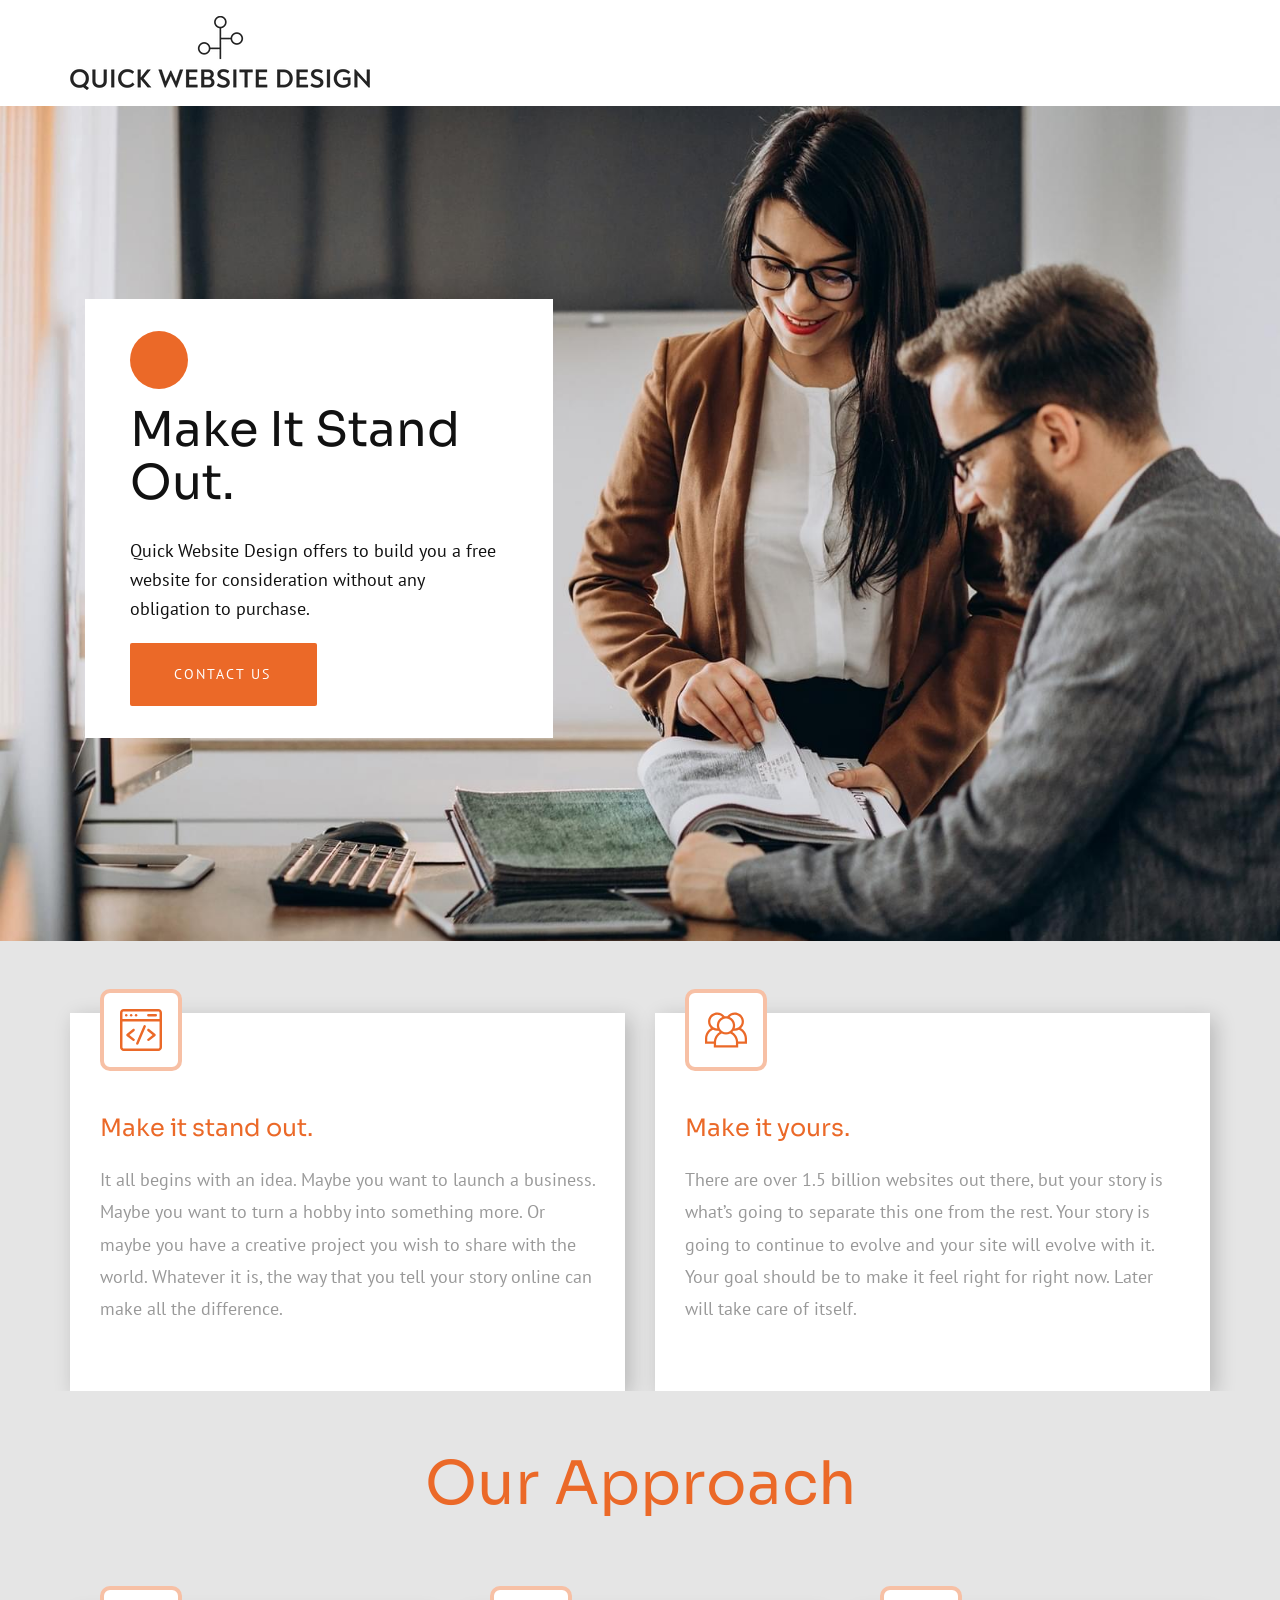
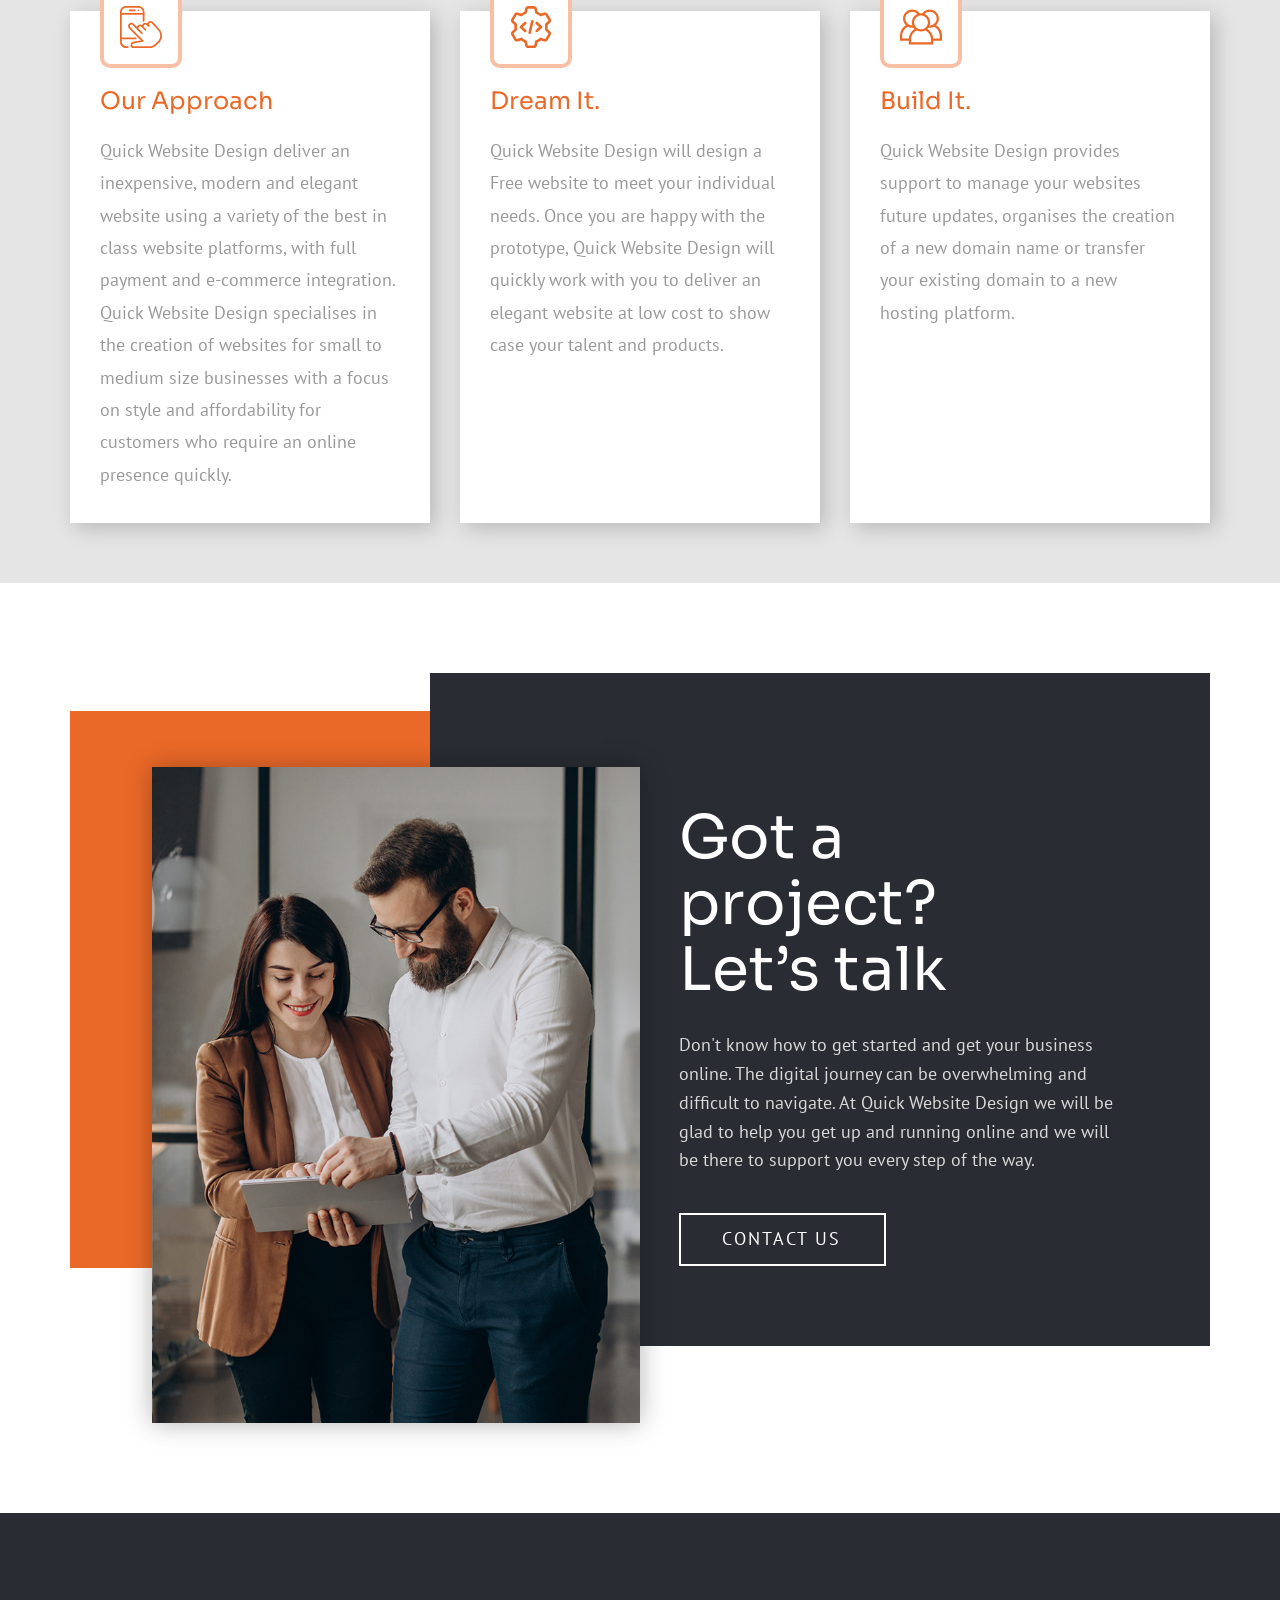
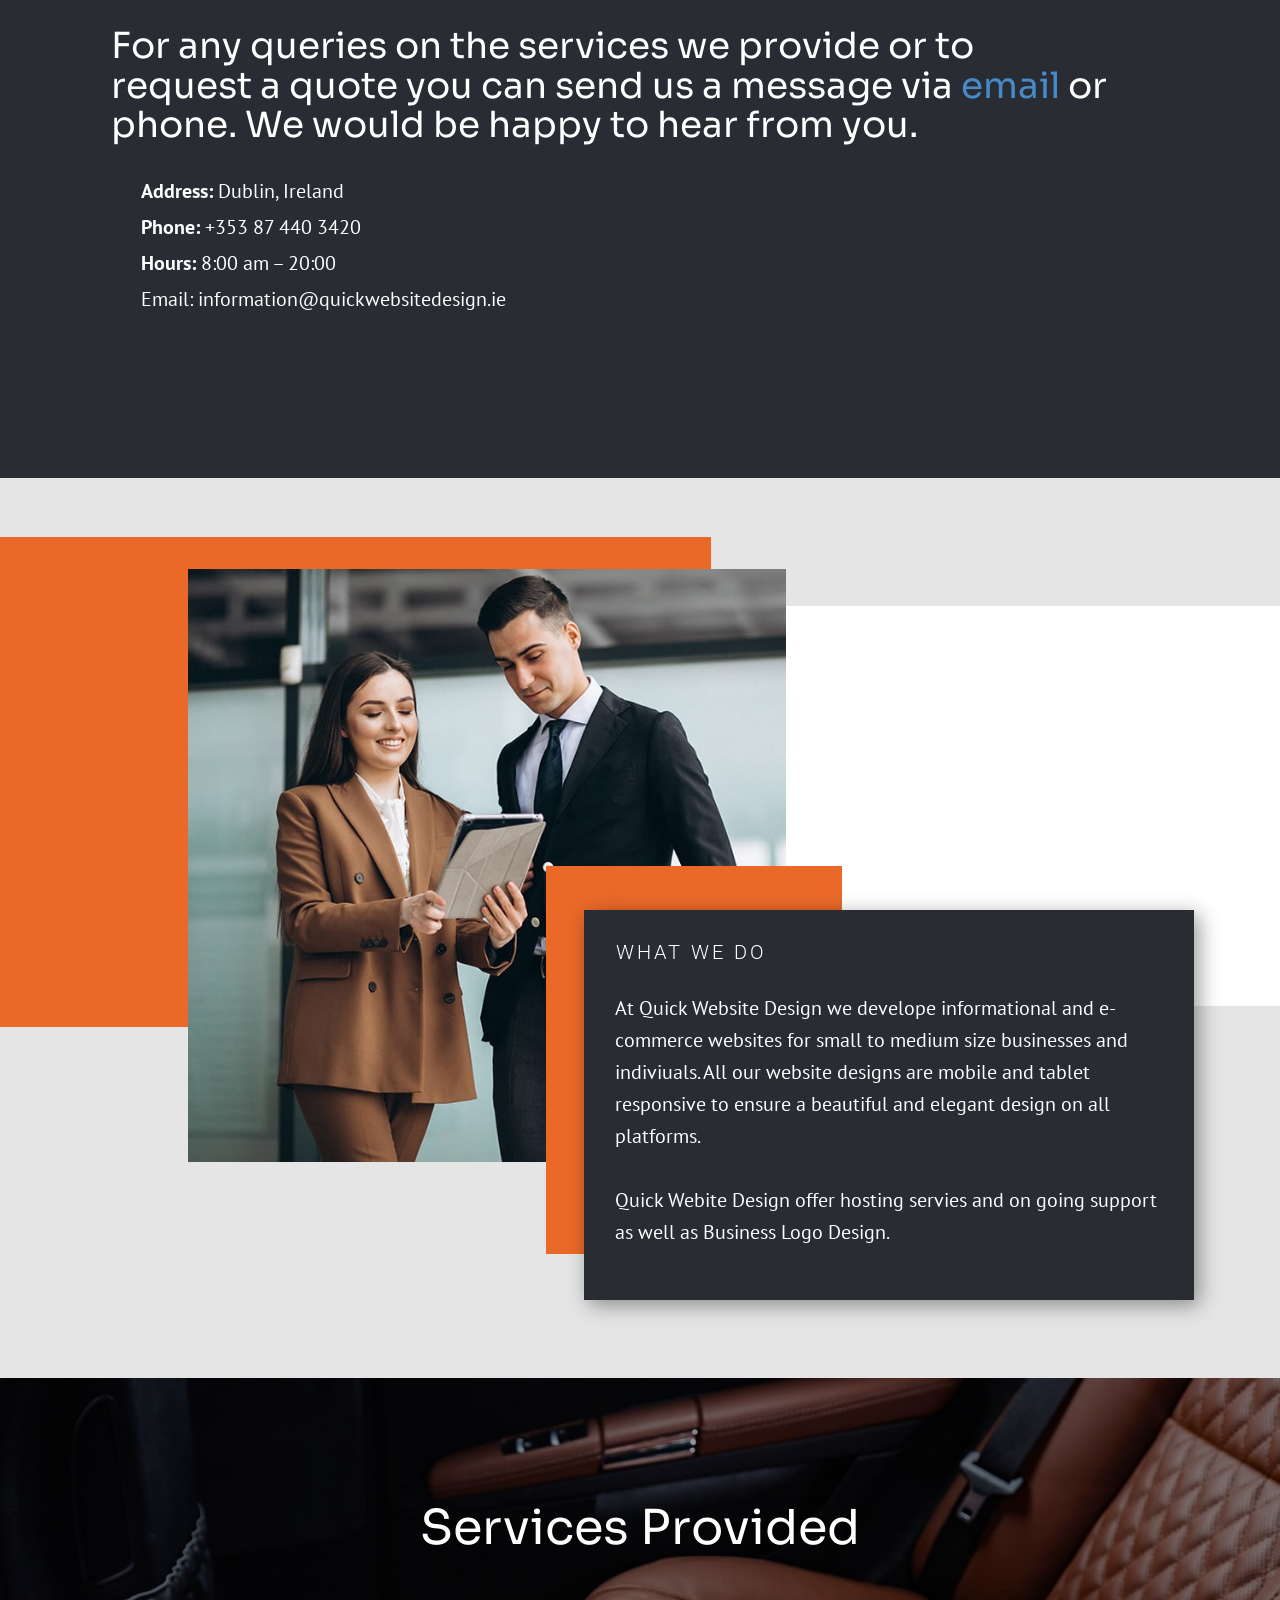
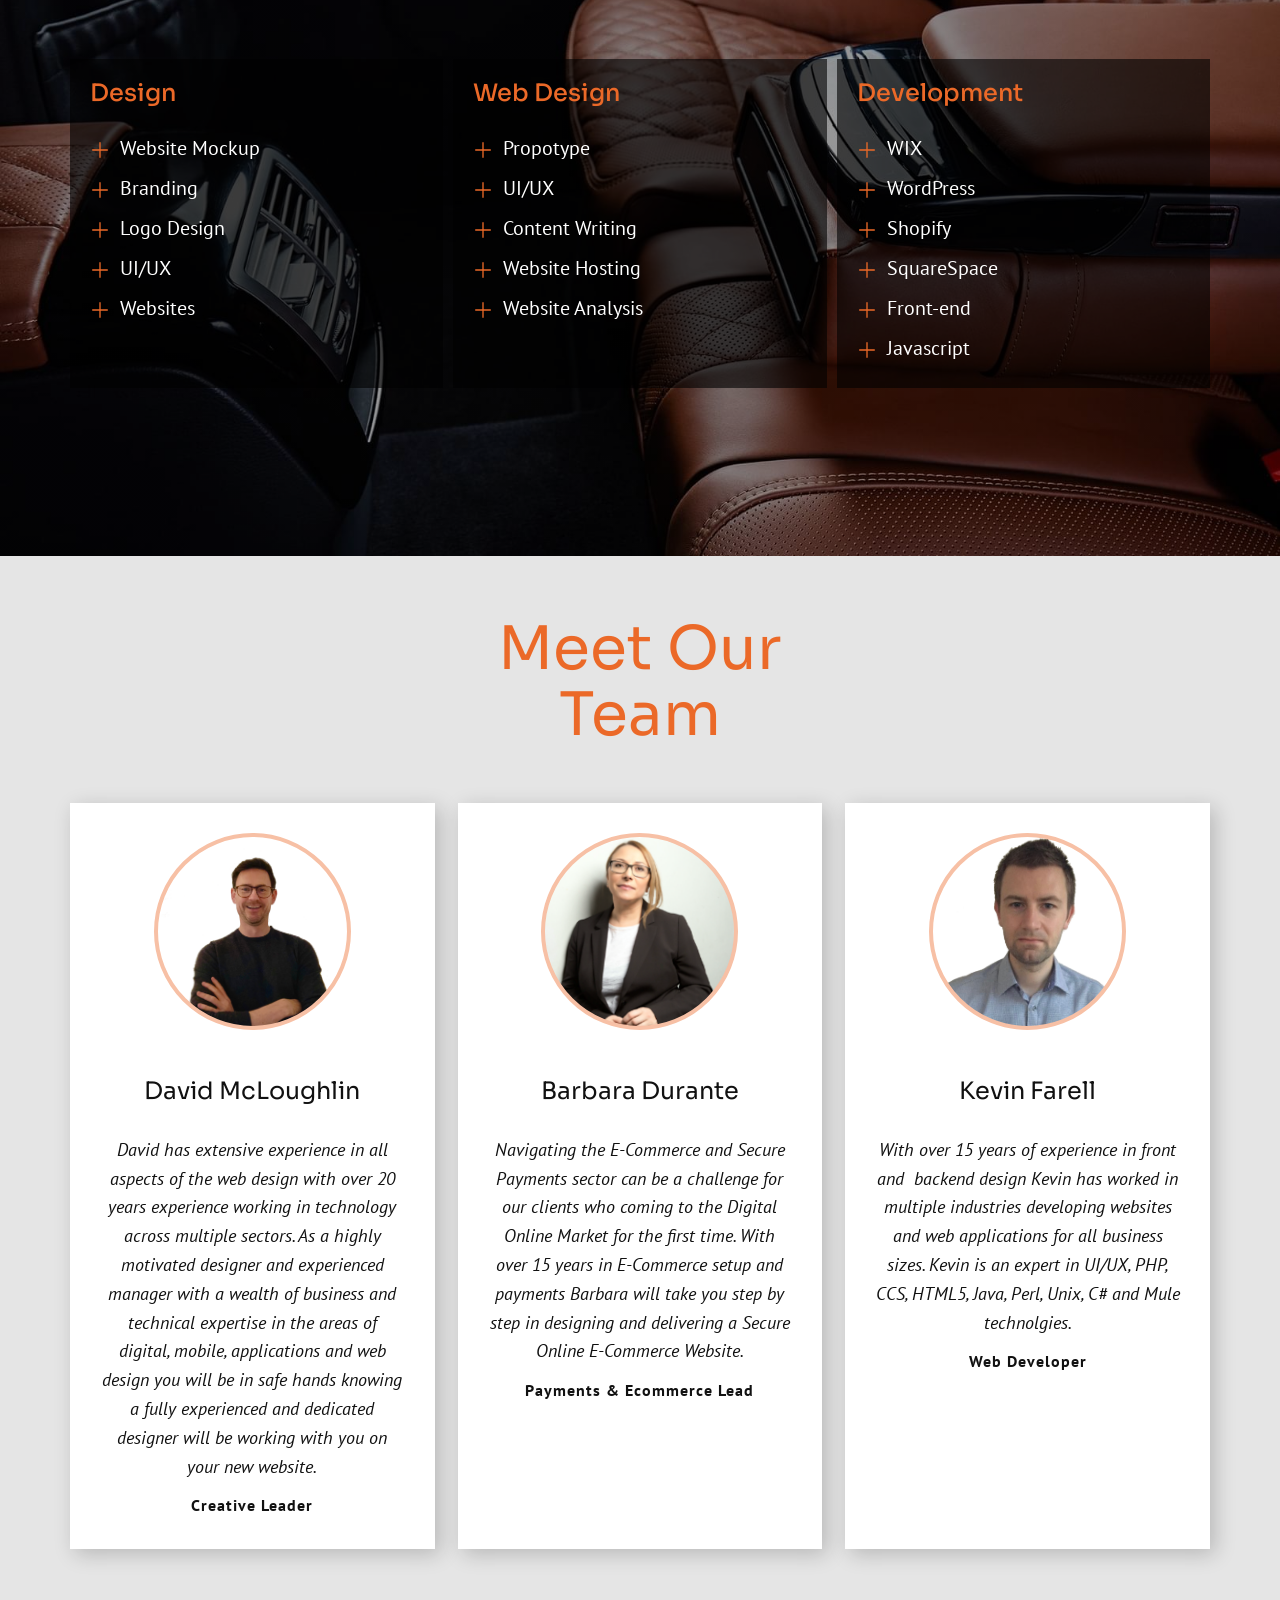
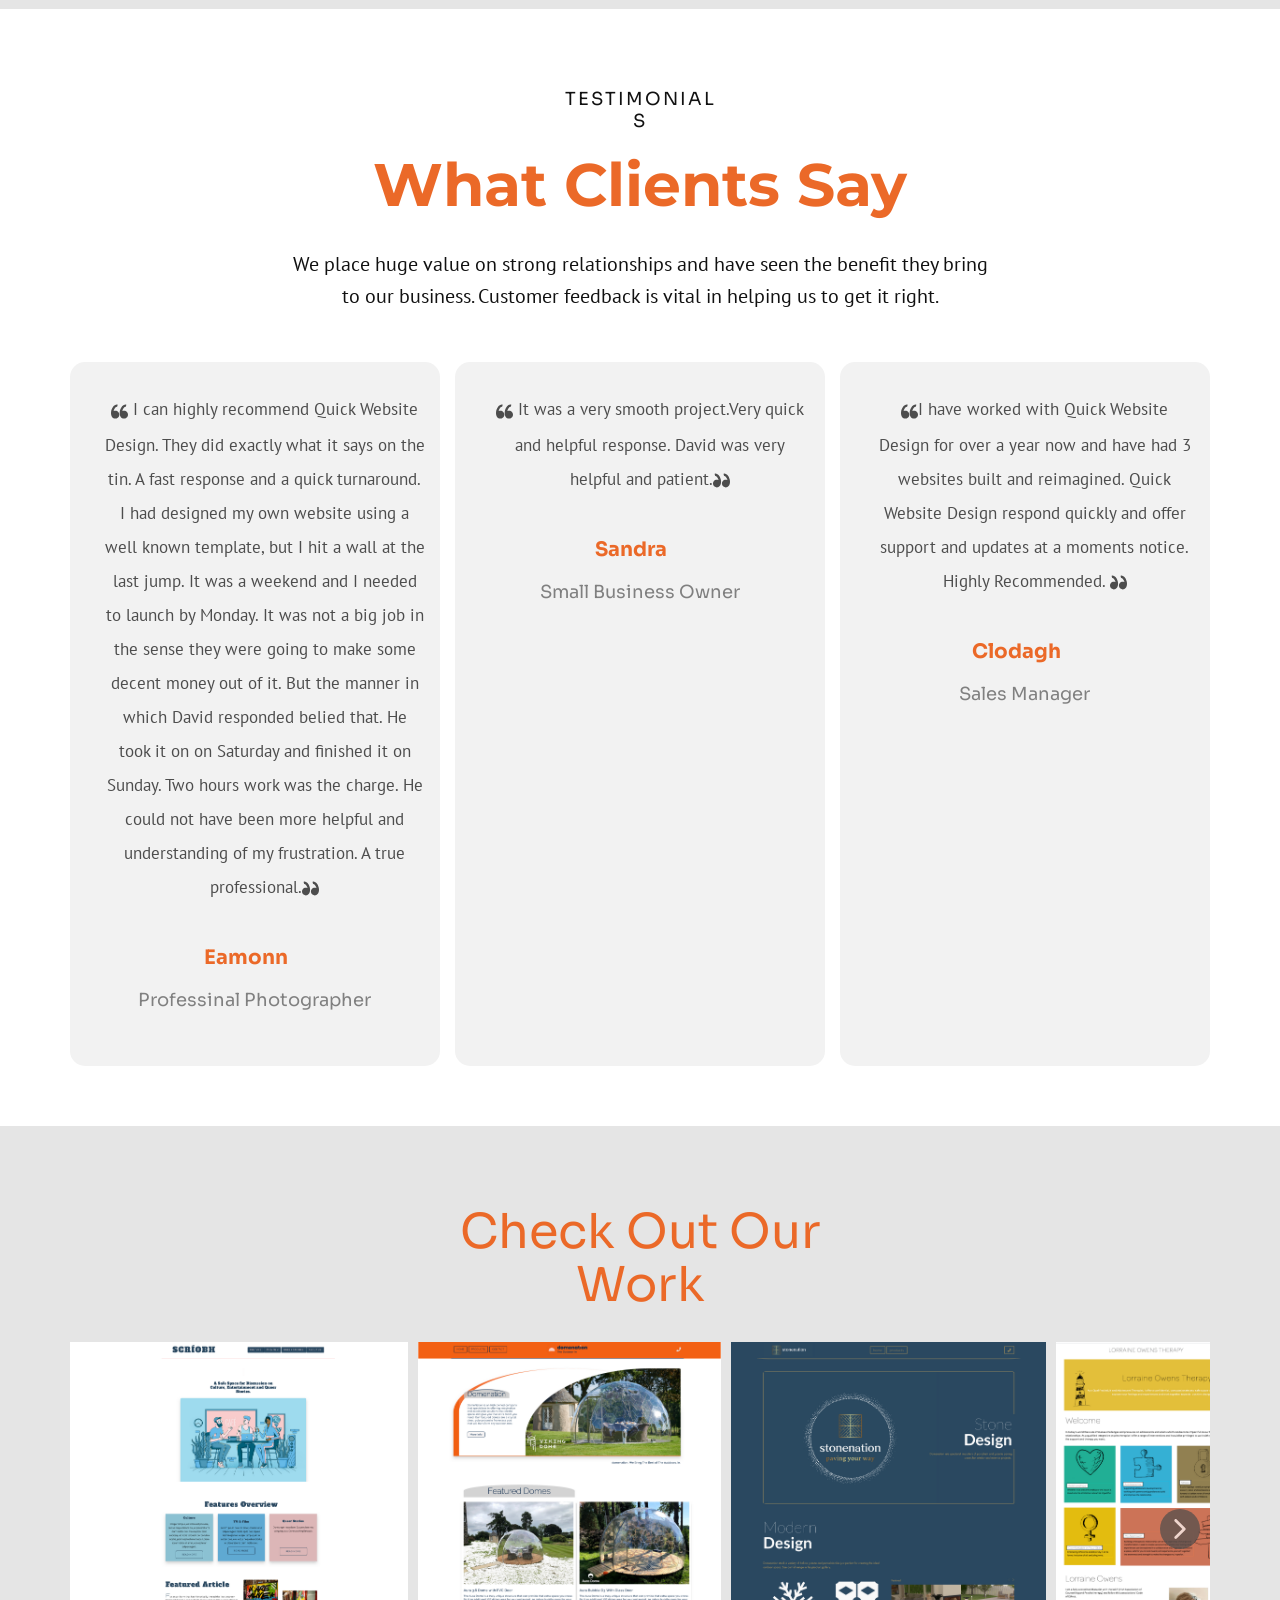
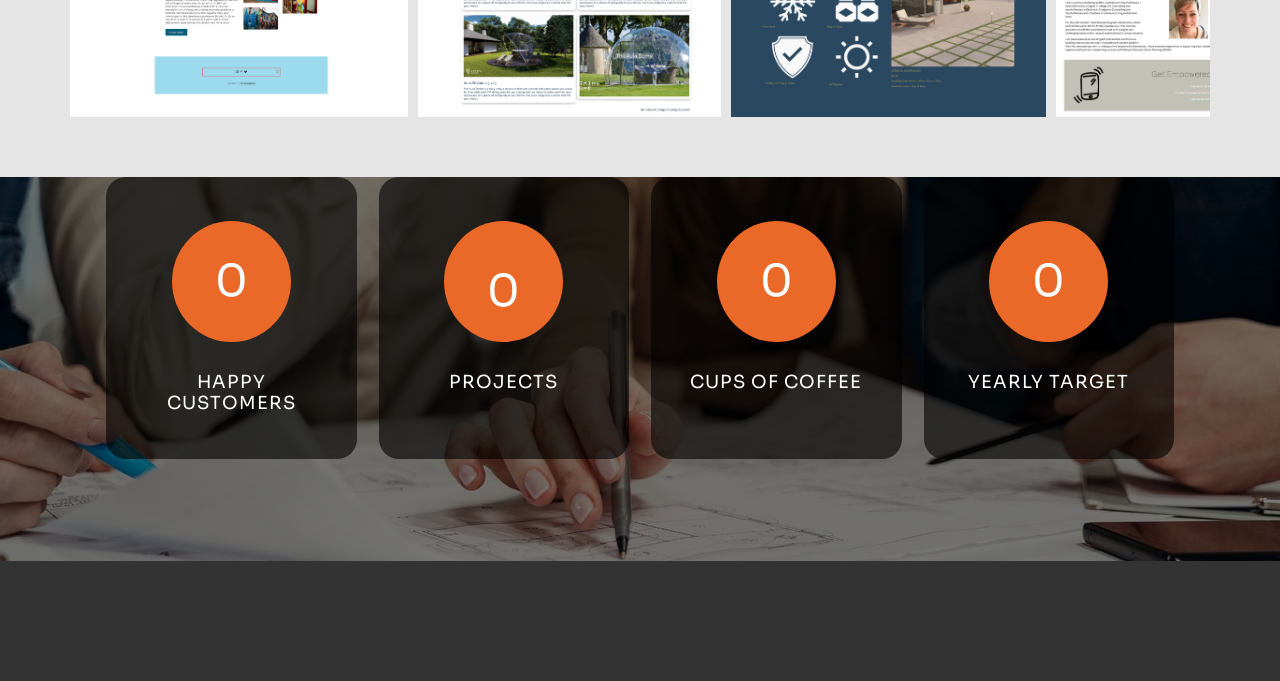
==== commit ba0c4603: "Added Icon and Removed Footer Nice Page Details" ====
--- a/Quick Website Design/Home.html
+++ b/Quick Website Design/Home.html
@@ -15,33 +15,34 @@
     <meta name="generator" content="Nicepage 3.26.0, nicepage.com">
     <link id="u-theme-google-font" rel="stylesheet" href="https://fonts.googleapis.com/css?family=PT+Sans:400,400i,700,700i|Sora:100,200,300,400,500,600,700,800">
     <link id="u-page-google-font" rel="stylesheet" href="https://fonts.googleapis.com/css?family=Roboto:100,100i,300,300i,400,400i,500,500i,700,700i,900,900i|Montserrat:100,100i,200,200i,300,300i,400,400i,500,500i,600,600i,700,700i,800,800i,900,900i|Sora:100,200,300,400,500,600,700,800">
-    
-    
-    
-    
-    
-    
-    
-    
-    
-    
-    
-    
-    
+
+
+
+
+
+
+
+
+
+
+
+
+
     <script type="application/ld+json">{
 		"@context": "http://schema.org",
 		"@type": "Organization",
-		"name": "Quick Website Design"
+		"name": "Quick Website Design",
+		"logo": "images/QUICKWEBSITEDESIGN_free-file.png"
 }</script>
     <meta name="theme-color" content="#478ac9">
     <meta property="og:title" content="Home">
     <meta property="og:type" content="website">
   </head>
-  <body class="u-body"><header class="u-align-center-sm u-align-center-xs u-clearfix u-header" id="sec-3a80" data-animation-name="" data-animation-duration="0" data-animation-delay="0" data-animation-direction=""><div class="u-align-left u-clearfix u-sheet u-sheet-1">
-        <h3 class="u-align-center-xs u-headline u-text u-text-1">
-          <a href="/">Quick Website Design</a>
-        </h3>
-      </div></header> 
+  <body class="u-body"><header class="u-align-center-sm u-align-center-xs u-clearfix u-header" id="sec-3a80" data-animation-name="" data-animation-duration="0" data-animation-delay="0" data-animation-direction=""><div class="u-align-left u-clearfix u-sheet u-valign-middle u-sheet-1">
+        <a href="https://nicepage.online" class="u-image u-logo u-image-1" data-image-width="300" data-image-height="74">
+          <img src="images/QUICKWEBSITEDESIGN_free-file.png" class="u-logo-image u-logo-image-1">
+        </a>
+      </div></header>
     <section class="u-align-left u-clearfix u-image u-section-1" id="carousel_2e1d" data-image-width="1620" data-image-height="1080">
       <div class="u-clearfix u-sheet u-sheet-1">
         <div class="u-align-left u-container-style u-group u-shape-rectangle u-white u-group-1">
@@ -558,19 +559,8 @@
         </div>
       </div>
     </section>
-    
-    
+
+
     <footer class="u-align-center u-clearfix u-footer u-grey-80 u-footer" id="sec-86f6"><div class="u-align-left u-clearfix u-sheet u-sheet-1"></div></footer>
-    <section class="u-backlink u-clearfix u-grey-80">
-      <a class="u-link" href="https://nicepage.com/html-templates" target="_blank">
-        <span>Free HTML Templates</span>
-      </a>
-      <p class="u-text">
-        <span>created with</span>
-      </p>
-      <a class="u-link" href="https://nicepage.com/wysiwyg-html-editor" target="_blank">
-        <span>WYSIWYG HTML Editor</span>
-      </a>. 
-    </section>
   </body>
-</html>+</html>
--- a/Quick Website Design/nicepage.css
+++ b/Quick Website Design/nicepage.css
@@ -34621,12 +34621,18 @@
 
 /*end-variables sitestylecss*/
 .u-header .u-sheet-1 {
-  min-height: 78px;
-}
-
-.u-header .u-text-1 {
-  margin-bottom: 23px;
-  margin-top: 21px;
+  min-height: 105px;
+}
+
+.u-header .u-image-1 {
+  width: 300px;
+  height: 74px;
+  margin: 16px auto 16px 0;
+}
+
+.u-header .u-logo-image-1 {
+  width: 100%;
+  height: 100%;
 }
 
 
@@ -34635,11 +34641,6 @@
   .u-header .u-sheet-1 {
     min-height: 102px;
   }
-
-  .u-header .u-text-1 {
-    width: auto;
-    margin: 22px 0 52px;
-  }
 }
 .u-footer {
   background-image: none;
--- a/Quick Website Design/Home.css
+++ b/Quick Website Design/Home.css
@@ -2009,7 +2009,6 @@
 
 .u-section-11 .u-sheet-1 {
   min-height: 627px;
-  margin-bottom: 0;
 }
 
 .u-section-11 .u-text-1 {
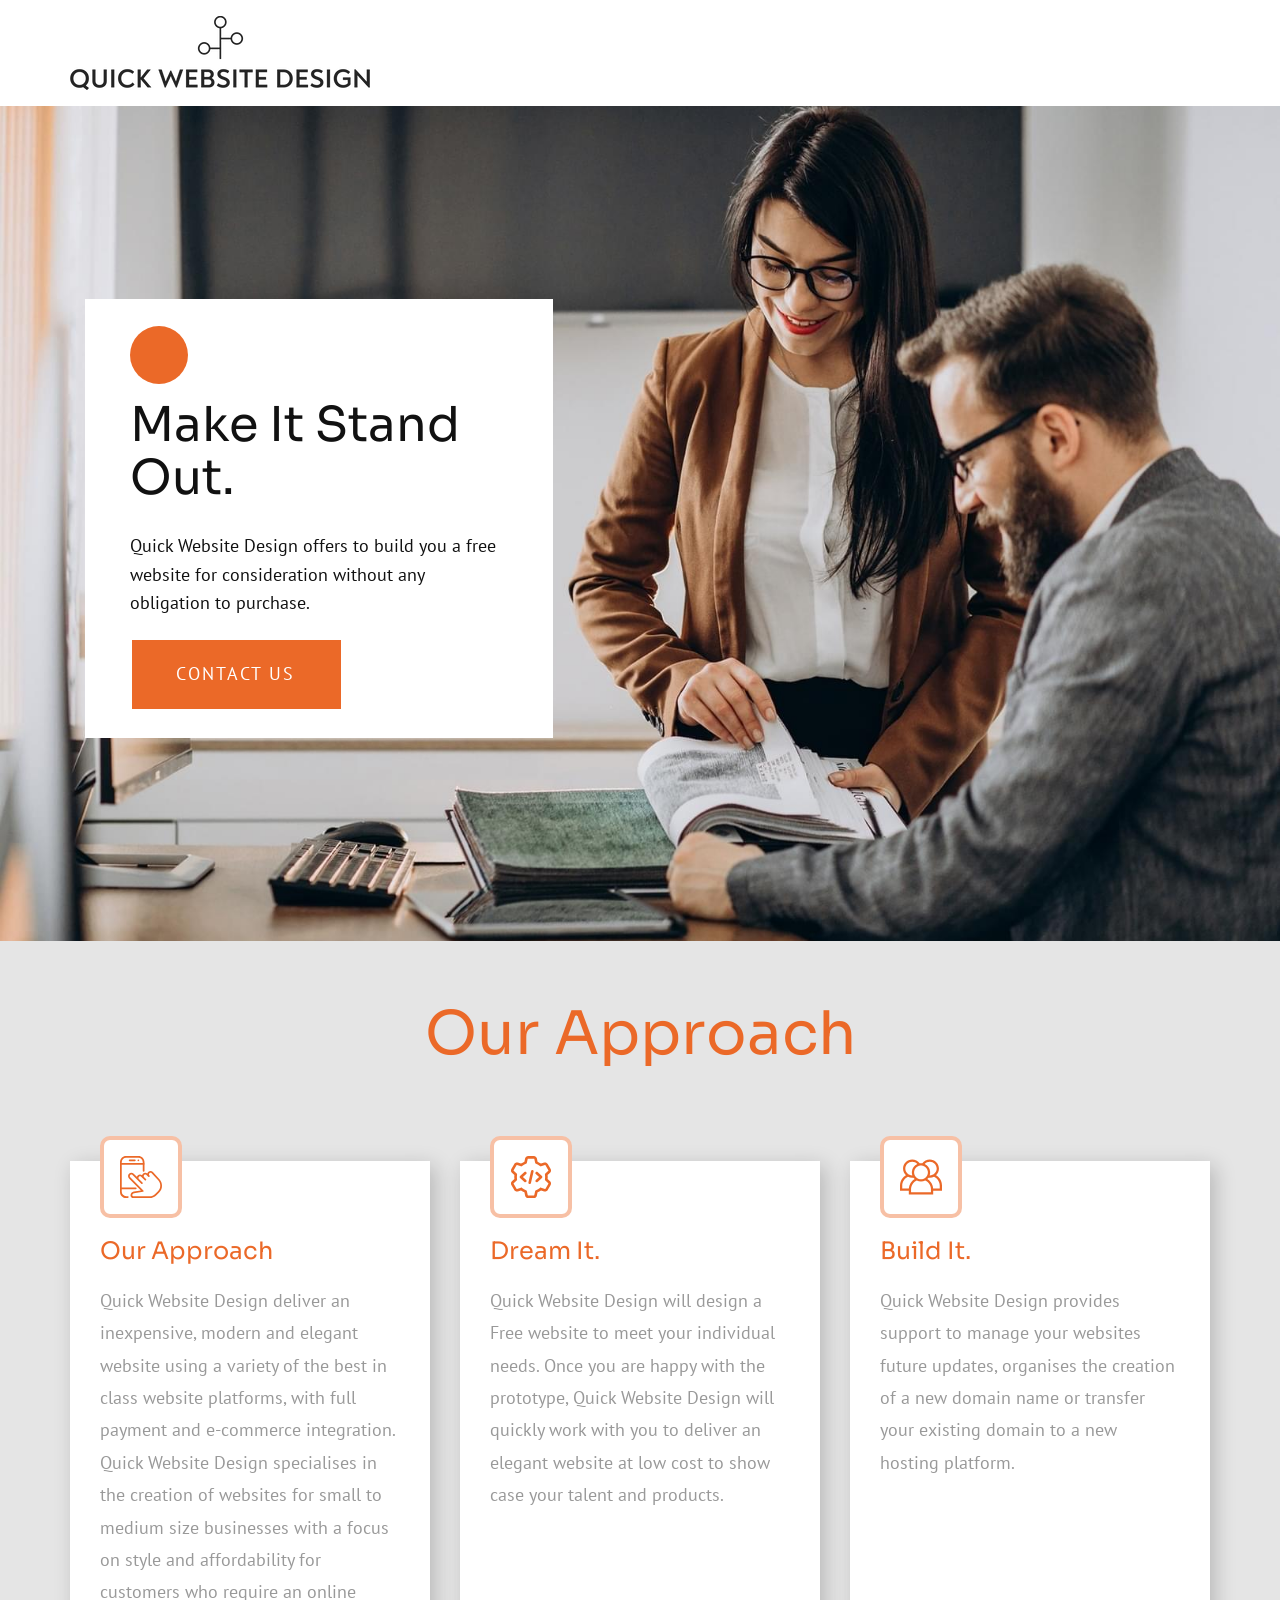
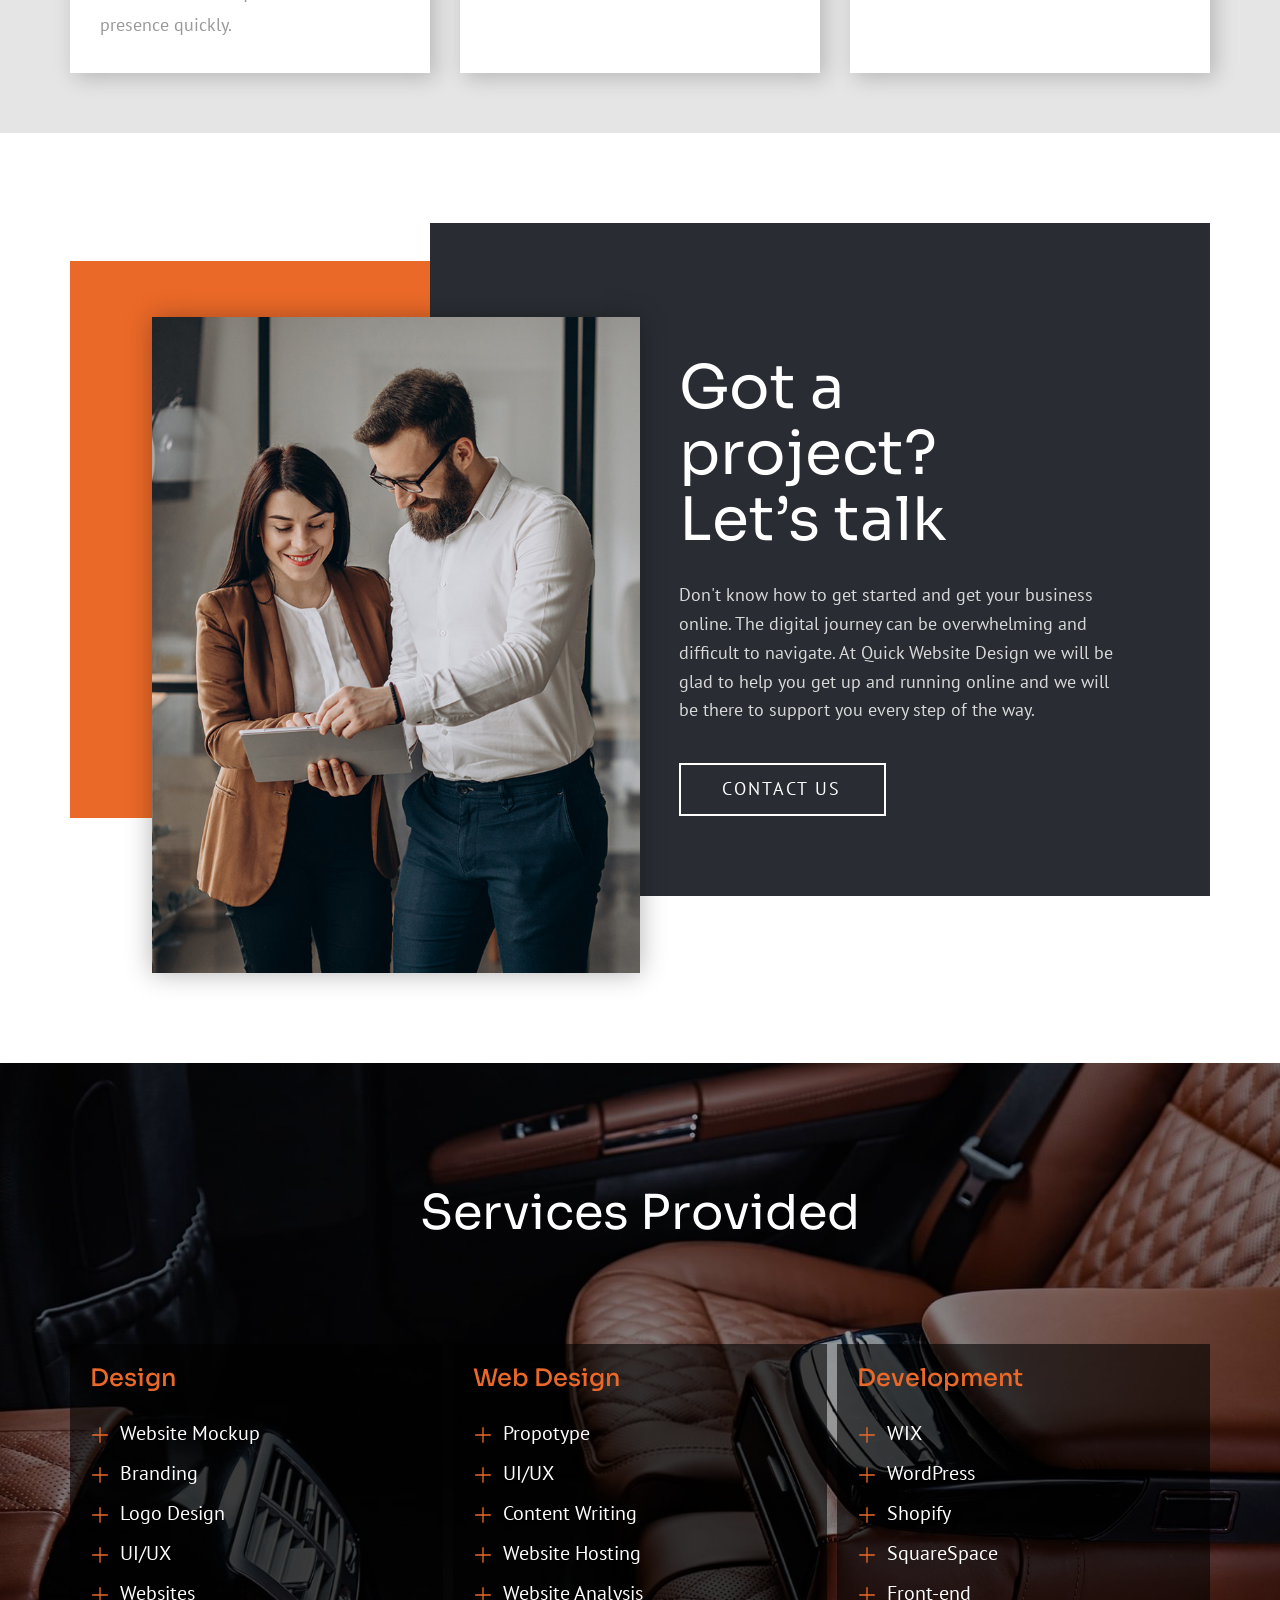
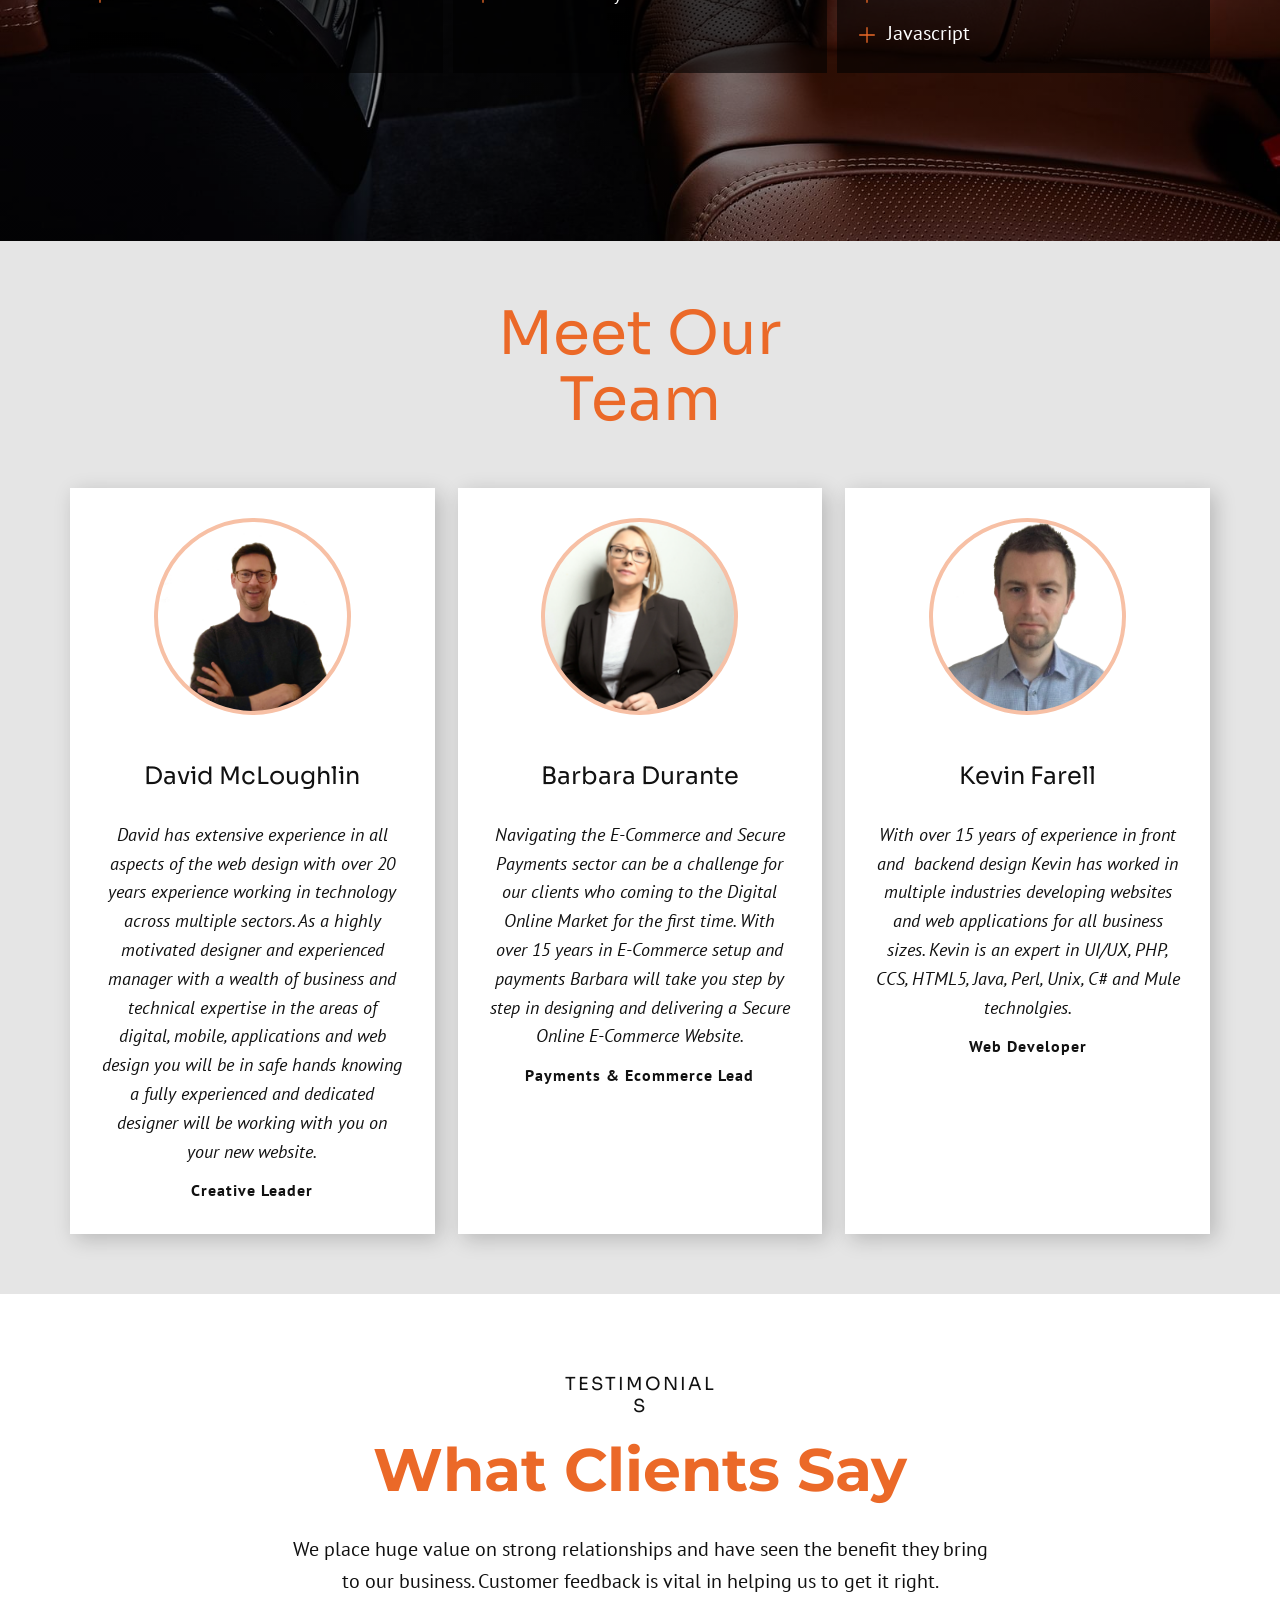
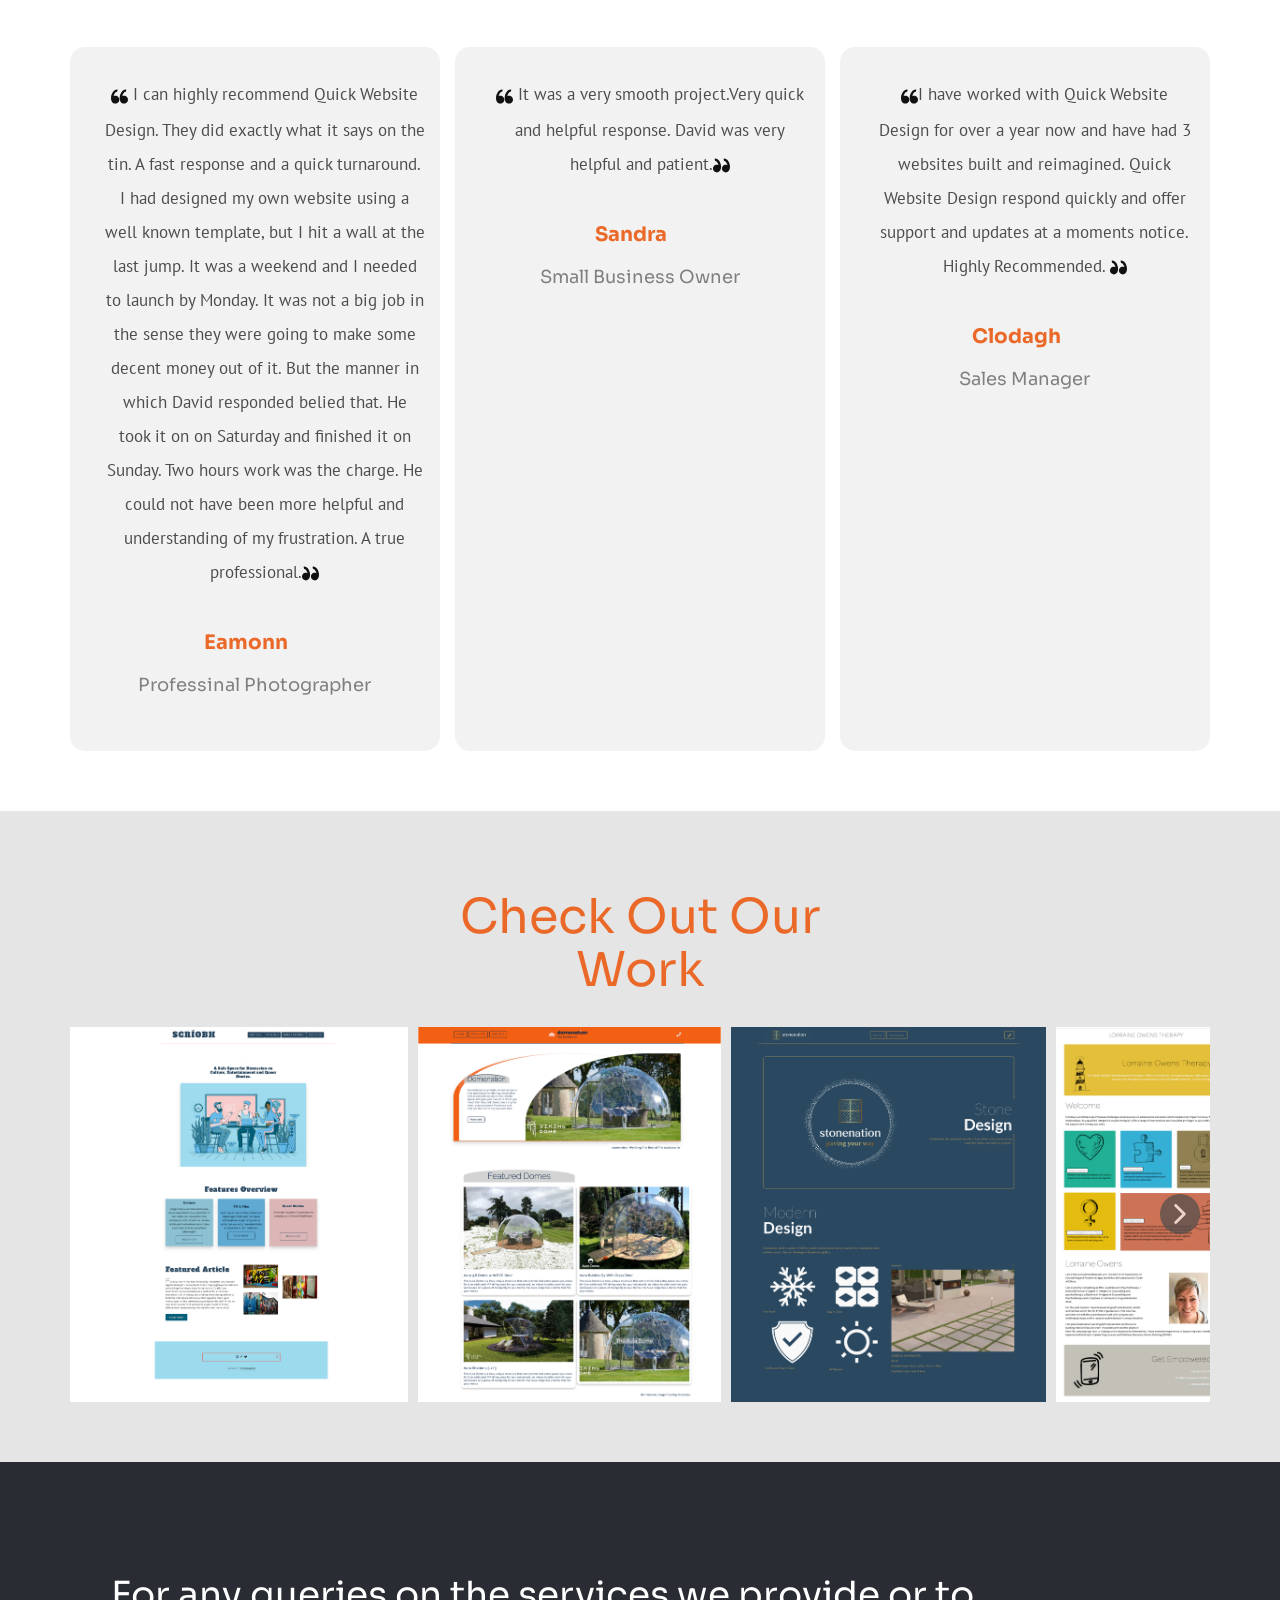
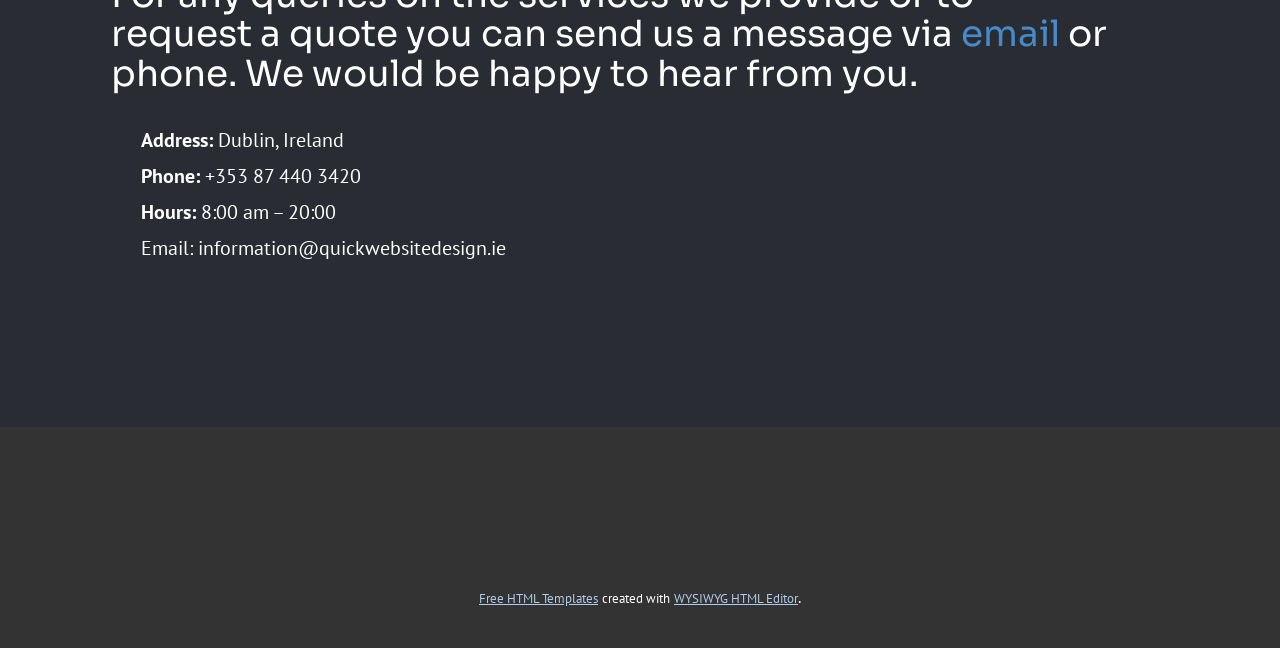
==== commit 074f6f6f: "Add files via upload website redesign, remove unnecessary blocks" ====
--- a/Quick Website Design/Home.html
+++ b/Quick Website Design/Home.html
@@ -12,22 +12,18 @@
 <link rel="stylesheet" href="Home.css" media="screen">
     <script class="u-script" type="text/javascript" src="jquery.js" defer=""></script>
     <script class="u-script" type="text/javascript" src="nicepage.js" defer=""></script>
-    <meta name="generator" content="Nicepage 3.26.0, nicepage.com">
+    <meta name="generator" content="Nicepage 4.0.3, nicepage.com">
     <link id="u-theme-google-font" rel="stylesheet" href="https://fonts.googleapis.com/css?family=PT+Sans:400,400i,700,700i|Sora:100,200,300,400,500,600,700,800">
-    <link id="u-page-google-font" rel="stylesheet" href="https://fonts.googleapis.com/css?family=Roboto:100,100i,300,300i,400,400i,500,500i,700,700i,900,900i|Montserrat:100,100i,200,200i,300,300i,400,400i,500,500i,600,600i,700,700i,800,800i,900,900i|Sora:100,200,300,400,500,600,700,800">
-
-
-
-
-
-
-
-
-
-
-
-
-
+    <link id="u-page-google-font" rel="stylesheet" href="https://fonts.googleapis.com/css?family=Montserrat:100,100i,200,200i,300,300i,400,400i,500,500i,600,600i,700,700i,800,800i,900,900i|Sora:100,200,300,400,500,600,700,800">
+    
+    
+    
+    
+    
+    
+    
+    
+    
     <script type="application/ld+json">{
 		"@context": "http://schema.org",
 		"@type": "Organization",
@@ -42,7 +38,7 @@
         <a href="https://nicepage.online" class="u-image u-logo u-image-1" data-image-width="300" data-image-height="74">
           <img src="images/QUICKWEBSITEDESIGN_free-file.png" class="u-logo-image u-logo-image-1">
         </a>
-      </div></header>
+      </div></header> 
     <section class="u-align-left u-clearfix u-image u-section-1" id="carousel_2e1d" data-image-width="1620" data-image-height="1080">
       <div class="u-clearfix u-sheet u-sheet-1">
         <div class="u-align-left u-container-style u-group u-shape-rectangle u-white u-group-1">
@@ -50,34 +46,12 @@
             <div class="u-palette-2-base u-shape u-shape-circle u-shape-1"></div>
             <h1 class="u-text u-text-default u-text-1"> Make It Stand Out. </h1>
             <p class="u-text u-text-2"> Quick Website Design offers to build you a&nbsp;free website&nbsp;for consideration without any obligation to purchase.</p>
-            <a href="mailto:information@quickwebsitedesign.ie?subject=Request%20For%20Information" class="u-active-black u-border-none u-btn u-btn-round u-button-style u-hover-black u-palette-2-base u-radius-2 u-text-active-white u-text-hover-white u-btn-1">contact us</a>
-          </div>
-        </div>
-      </div>
-    </section>
-    <section class="u-align-center-lg u-align-center-md u-align-center-sm u-align-center-xl u-align-left-xs u-clearfix u-grey-10 u-section-2" id="carousel_2469">
-      <div class="u-clearfix u-sheet u-valign-middle-sm u-sheet-1">
-        <div class="u-expanded-width-xs u-list u-list-1">
-          <div class="u-repeater u-repeater-1">
-            <div class="u-align-left u-container-style u-list-item u-repeater-item u-shape-rectangle u-white u-list-item-1">
-              <div class="u-container-layout u-similar-container u-container-layout-1"><span class="u-border-4 u-border-palette-2-light-2 u-icon u-icon-rounded u-radius-10 u-spacing-16 u-white u-icon-1"><svg class="u-svg-link" preserveAspectRatio="xMidYMin slice" viewBox="0 0 512 512" style=""><use xmlns:xlink="http://www.w3.org/1999/xlink" xlink:href="#svg-6a7f"></use></svg><svg class="u-svg-content" viewBox="0 0 512 512" id="svg-6a7f"><path d="m467 1h-422c-24.813 0-45 20.187-45 45v420c0 24.813 20.187 45 45 45h422c24.813 0 45-20.187 45-45v-420c0-24.813-20.187-45-45-45zm-422 30h422c8.271 0 15 6.729 15 15v75h-452v-75c0-8.271 6.729-15 15-15zm422 450h-422c-8.271 0-15-6.729-15-15v-315h452v315c0 8.271-6.729 15-15 15z"></path><path d="m306.909 197.213c-7.614-3.263-16.433.264-19.696 7.878l-90 210c-3.264 7.614.264 16.433 7.878 19.696 7.617 3.264 16.434-.266 19.696-7.878l90-210c3.264-7.615-.264-16.433-7.878-19.696z"></path><path d="m177.713 246.629c-5.176-6.469-14.617-7.517-21.083-2.342l-75 60c-7.499 5.997-7.504 17.424 0 23.426l75 60c6.469 5.176 15.91 4.126 21.083-2.342 5.175-6.469 4.127-15.909-2.343-21.083l-60.358-48.288 60.358-48.287c6.47-5.175 7.518-14.614 2.343-21.084z"></path><path d="m430.37 304.287-75-60c-6.469-5.176-15.909-4.127-21.083 2.342-5.175 6.469-4.127 15.909 2.343 21.083l60.358 48.288-60.358 48.287c-6.47 5.175-7.518 14.614-2.343 21.083 5.182 6.476 14.623 7.512 21.083 2.342l75-60c7.499-5.997 7.504-17.423 0-23.425z"></path><circle cx="76" cy="76" r="15"></circle><circle cx="136" cy="76" r="15"></circle><circle cx="196" cy="76" r="15"></circle><path d="m346 91h90c8.284 0 15-6.716 15-15s-6.716-15-15-15h-90c-8.284 0-15 6.716-15 15s6.716 15 15 15z"></path></svg></span>
-                <h5 class="u-text u-text-palette-2-base u-text-1"> Make it&nbsp;stand out.</h5>
-                <p class="u-text u-text-grey-40 u-text-2"> It all begins with an idea. Maybe you want to launch a business. Maybe you want to turn a hobby into something more. Or maybe you have a creative project you wish to share with the world. Whatever it is, the way that you tell your story online can make all the difference.</p>
-              </div>
-            </div>
-            <div class="u-align-left u-container-style u-list-item u-repeater-item u-shape-rectangle u-white u-list-item-2">
-              <div class="u-container-layout u-similar-container u-container-layout-2"><span class="u-border-4 u-border-palette-2-light-2 u-icon u-icon-rounded u-radius-10 u-spacing-16 u-text-palette-2-base u-white u-icon-2"><svg class="u-svg-link" preserveAspectRatio="xMidYMin slice" viewBox="0 0 372.483 372.483" style=""><use xmlns:xlink="http://www.w3.org/1999/xlink" xlink:href="#svg-9079"></use></svg><svg class="u-svg-content" viewBox="0 0 372.483 372.483" x="0px" y="0px" id="svg-9079" style="enable-background:new 0 0 372.483 372.483;"><g id="XMLID_10_"><g><path d="M372.482,263.045c0-21.796-6.527-42.842-18.877-60.863c-8.883-12.962-20.322-23.726-33.578-31.725    c15.607-14.78,25.372-35.67,25.372-58.811c0-44.684-36.354-81.038-81.037-81.038c-26.496,0-51.316,13.104-66.392,34.615    c-3.831-0.558-7.745-0.859-11.729-0.859s-7.897,0.302-11.728,0.859c-15.077-21.511-39.897-34.615-66.392-34.615    c-44.684,0-81.038,36.354-81.038,81.038c0,23.141,9.765,44.031,25.373,58.811c-13.257,7.998-24.696,18.763-33.578,31.724    C6.528,220.203,0,241.249,0,263.045v45.075h78.121v33.755h216.242V308.12h78.12v-45.075H372.482z M264.362,50.609    c33.656,0,61.037,27.381,61.037,61.038s-27.381,61.038-61.037,61.038c-0.603,0-1.206-0.009-1.81-0.027    c0.046-0.128,0.084-0.259,0.129-0.387c1.042-2.954,1.911-5.988,2.608-9.087c0.049-0.22,0.105-0.438,0.152-0.659    c0.181-0.836,0.34-1.68,0.495-2.526c0.073-0.4,0.148-0.799,0.215-1.2c0.126-0.755,0.24-1.513,0.345-2.274    c0.073-0.529,0.139-1.058,0.202-1.588c0.079-0.672,0.156-1.345,0.219-2.022c0.064-0.691,0.112-1.383,0.158-2.076    c0.036-0.546,0.081-1.09,0.106-1.639c0.055-1.177,0.086-2.356,0.09-3.536c0-0.087,0.007-0.172,0.007-0.26    c0-0.047-0.004-0.094-0.004-0.141c-0.002-1.205-0.037-2.403-0.091-3.597c-0.016-0.347-0.037-0.693-0.057-1.039    c-0.059-1.015-0.136-2.025-0.231-3.03c-0.022-0.228-0.04-0.456-0.063-0.683c-3.022-29.209-21.475-54.21-48.095-65.774    C230.208,58.253,246.8,50.609,264.362,50.609z M165.122,88.131c0.195-0.071,0.392-0.138,0.587-0.208    c0.607-0.217,1.219-0.423,1.834-0.622c0.466-0.149,0.935-0.293,1.407-0.431c0.343-0.101,0.687-0.198,1.032-0.294    c0.616-0.169,1.235-0.334,1.86-0.485c4.62-1.122,9.438-1.731,14.397-1.731c4.963,0.004,9.783,0.614,14.404,1.736    c0.621,0.15,1.236,0.314,1.849,0.482c0.35,0.097,0.7,0.195,1.047,0.298c0.466,0.137,0.93,0.279,1.391,0.426    c0.623,0.201,1.242,0.409,1.856,0.629c0.189,0.067,0.378,0.131,0.566,0.2c20.413,7.549,35.718,25.716,39.182,47.763    c0.027,0.176,0.053,0.353,0.079,0.53c0.111,0.747,0.204,1.5,0.287,2.255c0.03,0.278,0.062,0.555,0.089,0.834    c0.066,0.689,0.115,1.383,0.159,2.079c0.018,0.298,0.043,0.595,0.057,0.894c0.042,0.889,0.065,1.783,0.068,2.682    c0,0.078,0.005,0.154,0.005,0.232c0,0.036-0.002,0.073-0.002,0.109c-0.002,0.87-0.028,1.734-0.066,2.595    c-0.012,0.271-0.024,0.542-0.04,0.812c-0.047,0.832-0.109,1.66-0.189,2.482c-0.031,0.318-0.073,0.635-0.109,0.952    c-0.061,0.532-0.129,1.063-0.203,1.591c-0.058,0.411-0.116,0.823-0.182,1.232c-0.101,0.623-0.213,1.242-0.333,1.859    c-0.107,0.549-0.224,1.096-0.346,1.642c-0.073,0.329-0.149,0.658-0.228,0.985c-0.195,0.811-0.409,1.617-0.637,2.42    c-0.091,0.319-0.176,0.64-0.272,0.956c-0.139,0.46-0.289,0.916-0.438,1.372c-0.12,0.365-0.243,0.728-0.37,1.09    c-0.144,0.411-0.286,0.823-0.438,1.231c-0.259,0.693-0.531,1.38-0.814,2.061c-0.126,0.304-0.26,0.605-0.391,0.908    c-0.247,0.567-0.501,1.131-0.765,1.689c-0.031,0.066-0.062,0.132-0.093,0.198c-0.095,0.198-0.189,0.397-0.286,0.595    c-0.296,0.604-0.604,1.201-0.92,1.793c-0.123,0.23-0.242,0.463-0.368,0.692c-0.008,0.015-0.016,0.029-0.024,0.043    c-0.346,0.63-0.707,1.25-1.074,1.866c-0.146,0.244-0.29,0.489-0.439,0.73c-0.4,0.649-0.811,1.291-1.234,1.923    c-0.263,0.393-0.538,0.778-0.81,1.165c-0.231,0.328-0.461,0.657-0.698,0.98c-0.307,0.418-0.62,0.831-0.938,1.242    c-0.216,0.279-0.434,0.556-0.654,0.832c-0.336,0.42-0.675,0.838-1.021,1.249c-0.215,0.255-0.436,0.505-0.655,0.756    c-0.36,0.413-0.719,0.827-1.089,1.23c-0.22,0.239-0.448,0.469-0.672,0.705c-0.602,0.635-1.218,1.256-1.846,1.865    c-0.373,0.361-0.744,0.723-1.126,1.074c-0.264,0.243-0.535,0.479-0.804,0.718c-0.438,0.389-0.879,0.774-1.328,1.15    c-0.228,0.191-0.458,0.38-0.689,0.568c-0.543,0.442-1.093,0.875-1.652,1.299c-0.152,0.115-0.302,0.232-0.455,0.346    c-10.16,7.553-22.736,12.03-36.34,12.03c-13.605,0-26.183-4.478-36.343-12.033c-0.15-0.112-0.297-0.227-0.446-0.34    c-0.561-0.425-1.114-0.861-1.659-1.305c-0.229-0.187-0.458-0.374-0.684-0.564c-0.451-0.378-0.893-0.765-1.333-1.155    c-0.267-0.238-0.537-0.472-0.8-0.714c-0.383-0.352-0.755-0.715-1.129-1.076c-0.631-0.611-1.248-1.234-1.852-1.871    c-0.221-0.233-0.447-0.46-0.664-0.696c-0.371-0.404-0.73-0.819-1.09-1.232c-0.219-0.251-0.439-0.5-0.654-0.755    c-0.347-0.411-0.685-0.829-1.021-1.248c-0.22-0.276-0.439-0.553-0.655-0.833c-0.317-0.41-0.63-0.823-0.937-1.241    c-0.237-0.324-0.468-0.654-0.699-0.983c-0.272-0.386-0.546-0.77-0.808-1.162c-0.425-0.635-0.838-1.279-1.239-1.93    c-0.147-0.239-0.289-0.48-0.433-0.721c-0.373-0.625-0.738-1.253-1.089-1.892c-0.129-0.235-0.251-0.474-0.378-0.71    c-0.316-0.594-0.625-1.193-0.922-1.798c-0.106-0.215-0.209-0.432-0.312-0.648c-0.016-0.033-0.031-0.066-0.046-0.099    c-0.277-0.584-0.542-1.174-0.801-1.769c-0.123-0.283-0.248-0.565-0.366-0.849c-0.29-0.696-0.567-1.398-0.832-2.106    c-0.143-0.382-0.275-0.768-0.41-1.153c-0.139-0.395-0.273-0.793-0.404-1.192c-0.141-0.432-0.283-0.864-0.415-1.298    c-0.197-0.649-0.383-1.302-0.558-1.959c-0.123-0.461-0.234-0.926-0.347-1.39c-0.088-0.365-0.173-0.73-0.254-1.097    c-0.1-0.45-0.201-0.899-0.291-1.351c-0.139-0.704-0.266-1.412-0.38-2.124c-0.062-0.384-0.116-0.769-0.171-1.153    c-0.081-0.569-0.154-1.141-0.219-1.715c-0.032-0.283-0.069-0.566-0.098-0.849c-0.083-0.843-0.146-1.692-0.194-2.544    c-0.014-0.245-0.025-0.49-0.036-0.735c-0.041-0.911-0.07-1.825-0.07-2.745c0-0.986,0.028-1.965,0.075-2.94    c0.013-0.265,0.035-0.528,0.05-0.792c0.044-0.732,0.097-1.462,0.167-2.188c0.024-0.253,0.053-0.505,0.08-0.757    c0.086-0.786,0.183-1.568,0.299-2.345c0.022-0.151,0.044-0.303,0.068-0.454C129.393,113.864,144.701,95.685,165.122,88.131z     M47.083,111.647c0-33.656,27.381-61.038,61.038-61.038c17.563,0,34.154,7.645,45.625,20.529    c-26.629,11.568-45.086,36.581-48.099,65.802c-0.021,0.198-0.036,0.397-0.055,0.596c-0.1,1.041-0.179,2.086-0.239,3.137    c-0.018,0.32-0.038,0.639-0.053,0.96c-0.057,1.251-0.096,2.506-0.096,3.77c0,1.276,0.037,2.549,0.097,3.821    c0.024,0.512,0.066,1.019,0.099,1.528c0.049,0.732,0.099,1.464,0.167,2.194c0.06,0.649,0.134,1.294,0.21,1.939    c0.066,0.562,0.136,1.122,0.214,1.682c0.102,0.735,0.212,1.467,0.333,2.196c0.073,0.433,0.153,0.865,0.232,1.297    c0.15,0.816,0.303,1.63,0.477,2.437c0.058,0.266,0.124,0.53,0.184,0.795c0.679,3.003,1.522,5.943,2.526,8.81    c0.064,0.185,0.12,0.372,0.185,0.556c-0.603,0.018-1.207,0.027-1.809,0.027C74.464,172.684,47.083,145.303,47.083,111.647z     M94.888,239.148c-0.22,0.347-0.43,0.7-0.646,1.049c-0.457,0.738-0.91,1.478-1.348,2.225c-0.245,0.417-0.481,0.837-0.719,1.257    c-0.394,0.693-0.783,1.388-1.161,2.089c-0.238,0.441-0.472,0.884-0.704,1.327c-0.364,0.697-0.719,1.398-1.067,2.101    c-0.219,0.442-0.437,0.883-0.649,1.327c-0.354,0.741-0.695,1.488-1.032,2.236c-0.183,0.407-0.371,0.811-0.548,1.22    c-0.39,0.896-0.762,1.799-1.127,2.705c-0.107,0.265-0.221,0.527-0.325,0.792c-0.463,1.177-0.906,2.362-1.326,3.553    c-0.096,0.273-0.182,0.549-0.277,0.822c-0.316,0.918-0.624,1.839-0.915,2.764c-0.133,0.425-0.256,0.852-0.384,1.278    c-0.235,0.784-0.466,1.569-0.683,2.359c-0.129,0.47-0.252,0.941-0.375,1.413c-0.198,0.758-0.388,1.518-0.568,2.281    c-0.115,0.483-0.227,0.966-0.334,1.45c-0.172,0.773-0.333,1.549-0.488,2.326c-0.093,0.467-0.189,0.934-0.276,1.403    c-0.157,0.846-0.298,1.696-0.435,2.547c-0.064,0.4-0.135,0.798-0.195,1.198c-0.186,1.25-0.355,2.503-0.497,3.762    c-0.002,0.015-0.003,0.03-0.004,0.045c-0.129,1.145-0.24,2.292-0.333,3.443H20v-25.075c0-34.258,19.694-65.013,50.548-79.631    c11.24,5.908,24.017,9.271,37.572,9.271c3.92,0,7.852-0.29,11.754-0.864c0.608,0.867,1.226,1.725,1.866,2.567    c0.216,0.283,0.44,0.559,0.66,0.839c0.632,0.808,1.273,1.607,1.935,2.39c0.271,0.321,0.549,0.635,0.825,0.952    c0.62,0.712,1.25,1.415,1.894,2.104c0.338,0.363,0.682,0.72,1.026,1.077c0.589,0.607,1.186,1.205,1.793,1.794    c0.228,0.221,0.443,0.455,0.673,0.674c-0.869,0.525-1.73,1.063-2.583,1.612c-0.139,0.089-0.275,0.183-0.413,0.273    c-0.853,0.554-1.697,1.12-2.533,1.697c-0.289,0.2-0.577,0.402-0.865,0.604c-0.745,0.525-1.482,1.059-2.213,1.602    c-0.231,0.172-0.465,0.34-0.694,0.514c-0.93,0.703-1.849,1.419-2.756,2.151c-0.198,0.16-0.392,0.325-0.59,0.487    c-0.722,0.591-1.437,1.192-2.143,1.802c-0.274,0.236-0.546,0.474-0.818,0.713c-0.707,0.623-1.405,1.255-2.096,1.896    c-0.18,0.167-0.364,0.331-0.543,0.5c-0.848,0.798-1.683,1.611-2.506,2.438c-0.214,0.215-0.423,0.434-0.635,0.65    c-0.63,0.643-1.253,1.293-1.868,1.952c-0.244,0.262-0.488,0.524-0.73,0.789c-0.692,0.756-1.374,1.522-2.045,2.299    c-0.105,0.122-0.214,0.24-0.319,0.363c-0.765,0.893-1.513,1.803-2.251,2.722c-0.206,0.256-0.407,0.516-0.61,0.775    c-0.555,0.705-1.102,1.417-1.64,2.136c-0.208,0.278-0.417,0.554-0.622,0.834c-0.704,0.96-1.399,1.928-2.074,2.913    C96.274,236.998,95.572,238.069,94.888,239.148z M98.121,321.876v-13.755v-11.32c0-1.11,0.021-2.216,0.062-3.319    c0.013-0.363,0.042-0.723,0.06-1.085c0.036-0.736,0.07-1.473,0.124-2.206c0.033-0.445,0.083-0.886,0.123-1.33    c0.058-0.646,0.11-1.293,0.182-1.935c0.053-0.47,0.122-0.937,0.182-1.406c0.078-0.611,0.151-1.223,0.241-1.831    c0.073-0.484,0.161-0.964,0.241-1.446c0.098-0.586,0.189-1.174,0.299-1.757c0.093-0.493,0.201-0.981,0.302-1.472    c0.116-0.566,0.227-1.134,0.354-1.696c0.112-0.496,0.24-0.987,0.36-1.481c0.135-0.55,0.264-1.103,0.409-1.65    c0.132-0.497,0.278-0.989,0.418-1.482c0.152-0.537,0.3-1.075,0.462-1.608c0.151-0.496,0.317-0.988,0.476-1.481    c0.17-0.523,0.335-1.047,0.514-1.566c0.17-0.491,0.353-0.978,0.531-1.465c0.188-0.514,0.372-1.03,0.569-1.54    c0.188-0.485,0.388-0.964,0.583-1.446c0.205-0.503,0.407-1.009,0.621-1.508c0.207-0.481,0.425-0.957,0.64-1.433    c0.221-0.491,0.44-0.984,0.67-1.47c0.225-0.475,0.461-0.944,0.694-1.415c0.238-0.48,0.473-0.961,0.719-1.436    c0.243-0.468,0.496-0.93,0.747-1.393c0.254-0.469,0.505-0.938,0.767-1.402c0.26-0.46,0.53-0.913,0.797-1.368    c0.27-0.458,0.538-0.917,0.817-1.371c0.277-0.451,0.563-0.895,0.848-1.341c0.286-0.447,0.57-0.894,0.864-1.336    s0.596-0.878,0.898-1.314c0.301-0.435,0.601-0.87,0.909-1.3c0.31-0.432,0.629-0.858,0.948-1.285    c0.316-0.423,0.631-0.846,0.954-1.263c0.326-0.421,0.66-0.836,0.994-1.252c0.331-0.412,0.663-0.823,1.001-1.229    c0.341-0.408,0.689-0.811,1.037-1.213c0.347-0.401,0.695-0.802,1.05-1.198c0.355-0.396,0.718-0.786,1.08-1.176    c0.362-0.389,0.724-0.776,1.093-1.158c0.37-0.384,0.747-0.762,1.125-1.139c0.377-0.377,0.756-0.752,1.14-1.123    c0.383-0.369,0.772-0.733,1.163-1.096c0.392-0.364,0.786-0.727,1.185-1.085c0.398-0.356,0.8-0.707,1.205-1.056    c0.406-0.351,0.815-0.7,1.228-1.044c0.411-0.342,0.826-0.679,1.244-1.014c0.421-0.338,0.845-0.673,1.273-1.004    c0.423-0.326,0.85-0.648,1.279-0.968c0.436-0.325,0.875-0.646,1.319-0.963c0.434-0.311,0.872-0.617,1.313-0.921    c0.452-0.311,0.906-0.618,1.364-0.921c0.445-0.294,0.894-0.585,1.345-0.872c0.467-0.297,0.937-0.59,1.41-0.878    c0.456-0.278,0.915-0.553,1.377-0.823c0.48-0.281,0.964-0.558,1.451-0.831c0.467-0.262,0.937-0.521,1.41-0.775    c0.495-0.266,0.994-0.527,1.496-0.785c0.476-0.245,0.954-0.486,1.436-0.723c0.379-0.186,0.762-0.366,1.145-0.547    c11.239,5.908,24.018,9.27,37.572,9.27c13.555,0,26.333-3.362,37.572-9.27c0.38,0.18,0.76,0.359,1.136,0.543    c0.488,0.24,0.971,0.484,1.453,0.731c0.496,0.255,0.99,0.513,1.48,0.776c0.478,0.257,0.953,0.519,1.425,0.784    c0.481,0.27,0.959,0.543,1.433,0.821c0.469,0.274,0.934,0.553,1.396,0.835c0.467,0.285,0.93,0.573,1.39,0.866    c0.458,0.291,0.912,0.585,1.363,0.884c0.453,0.299,0.902,0.603,1.348,0.91c0.445,0.307,0.888,0.616,1.327,0.93    c0.439,0.314,0.873,0.632,1.305,0.954c0.434,0.322,0.865,0.647,1.292,0.977c0.424,0.328,0.844,0.66,1.262,0.995    c0.42,0.337,0.838,0.676,1.252,1.02c0.411,0.342,0.817,0.689,1.221,1.038c0.407,0.351,0.812,0.704,1.212,1.063    c0.396,0.355,0.787,0.715,1.176,1.076c0.394,0.366,0.787,0.734,1.174,1.107c0.381,0.367,0.756,0.739,1.129,1.112    c0.38,0.38,0.76,0.761,1.133,1.147c0.366,0.38,0.727,0.764,1.086,1.15c0.366,0.393,0.731,0.787,1.089,1.186    c0.352,0.392,0.697,0.789,1.041,1.187c0.351,0.405,0.702,0.811,1.045,1.223c0.337,0.403,0.666,0.812,0.995,1.221    c0.336,0.418,0.672,0.835,1,1.259c0.322,0.415,0.635,0.836,0.949,1.257c0.32,0.428,0.64,0.857,0.952,1.291    c0.307,0.427,0.606,0.861,0.905,1.294c0.303,0.438,0.607,0.876,0.902,1.32c0.292,0.439,0.574,0.883,0.858,1.327    c0.287,0.449,0.575,0.897,0.854,1.351c0.276,0.449,0.542,0.905,0.81,1.359c0.27,0.458,0.542,0.915,0.803,1.378    c0.261,0.462,0.511,0.93,0.764,1.396c0.252,0.465,0.506,0.929,0.749,1.398c0.246,0.474,0.48,0.955,0.718,1.434    c0.233,0.471,0.47,0.941,0.695,1.417c0.23,0.486,0.448,0.977,0.668,1.467c0.216,0.479,0.435,0.955,0.642,1.438    c0.213,0.495,0.412,0.996,0.616,1.496c0.198,0.486,0.4,0.97,0.589,1.46c0.196,0.507,0.379,1.02,0.566,1.532    c0.179,0.489,0.362,0.976,0.532,1.469c0.18,0.521,0.346,1.048,0.516,1.573c0.159,0.491,0.324,0.98,0.474,1.475    c0.163,0.533,0.31,1.072,0.463,1.609c0.14,0.493,0.286,0.984,0.418,1.481c0.145,0.547,0.274,1.099,0.409,1.65    c0.121,0.493,0.248,0.985,0.36,1.481c0.127,0.562,0.237,1.129,0.354,1.694c0.101,0.491,0.209,0.98,0.302,1.474    c0.109,0.578,0.199,1.161,0.297,1.743c0.081,0.487,0.171,0.971,0.244,1.461c0.09,0.603,0.162,1.211,0.24,1.817    c0.061,0.473,0.131,0.943,0.184,1.418c0.072,0.642,0.124,1.289,0.182,1.935c0.04,0.444,0.09,0.885,0.123,1.33    c0.055,0.733,0.088,1.471,0.124,2.208c0.018,0.361,0.047,0.721,0.06,1.083c0.041,1.103,0.062,2.209,0.062,3.319v11.319v13.757    H98.121z M294.015,288.12c-0.196-2.436-0.478-4.857-0.836-7.263c-0.057-0.381-0.125-0.759-0.186-1.139    c-0.139-0.871-0.284-1.74-0.445-2.606c-0.085-0.456-0.178-0.91-0.269-1.365c-0.157-0.791-0.321-1.58-0.496-2.366    c-0.106-0.474-0.216-0.948-0.328-1.42c-0.183-0.772-0.375-1.541-0.575-2.308c-0.121-0.465-0.242-0.929-0.37-1.393    c-0.219-0.798-0.453-1.592-0.691-2.385c-0.126-0.418-0.246-0.837-0.377-1.254c-0.295-0.939-0.607-1.873-0.928-2.805    c-0.09-0.26-0.172-0.523-0.264-0.783c-0.422-1.195-0.865-2.383-1.33-3.564c-0.1-0.253-0.209-0.503-0.311-0.756    c-0.369-0.917-0.747-1.832-1.142-2.74c-0.175-0.403-0.36-0.801-0.54-1.202c-0.34-0.756-0.684-1.509-1.042-2.257    c-0.209-0.438-0.425-0.873-0.64-1.308c-0.351-0.71-0.71-1.417-1.077-2.12c-0.23-0.44-0.461-0.878-0.697-1.315    c-0.38-0.703-0.77-1.401-1.166-2.097c-0.238-0.418-0.473-0.836-0.716-1.251c-0.44-0.751-0.895-1.494-1.355-2.236    c-0.214-0.346-0.422-0.695-0.64-1.038c-0.685-1.079-1.387-2.15-2.113-3.209c-0.676-0.986-1.371-1.954-2.075-2.914    c-0.204-0.278-0.412-0.553-0.618-0.829c-0.541-0.723-1.09-1.437-1.647-2.145c-0.201-0.255-0.4-0.513-0.604-0.766    c-0.739-0.922-1.49-1.834-2.257-2.729c-0.1-0.116-0.203-0.229-0.303-0.345c-0.676-0.783-1.364-1.555-2.061-2.317    c-0.24-0.262-0.481-0.521-0.723-0.781c-0.618-0.663-1.245-1.318-1.879-1.964c-0.209-0.213-0.414-0.428-0.625-0.639    c-0.825-0.828-1.663-1.644-2.513-2.444c-0.175-0.165-0.355-0.325-0.531-0.489c-0.695-0.645-1.397-1.28-2.107-1.906    c-0.27-0.238-0.542-0.474-0.814-0.71c-0.708-0.611-1.423-1.212-2.146-1.804c-0.197-0.161-0.39-0.326-0.588-0.486    c-0.906-0.732-1.825-1.448-2.754-2.15c-0.232-0.175-0.468-0.345-0.701-0.518c-0.728-0.54-1.461-1.072-2.203-1.594    c-0.291-0.205-0.582-0.409-0.874-0.611c-0.828-0.571-1.663-1.131-2.507-1.679c-0.148-0.096-0.293-0.196-0.441-0.291    c-0.852-0.547-1.71-1.084-2.578-1.608c0.224-0.213,0.434-0.44,0.655-0.656c0.62-0.6,1.229-1.21,1.829-1.83    c0.335-0.346,0.668-0.693,0.996-1.045c0.655-0.7,1.293-1.414,1.923-2.137c0.268-0.307,0.537-0.612,0.8-0.924    c0.671-0.794,1.323-1.605,1.964-2.426c0.21-0.268,0.425-0.532,0.631-0.803c0.643-0.845,1.264-1.707,1.875-2.577    c3.902,0.573,7.834,0.863,11.754,0.863c13.555,0,26.333-3.362,37.572-9.271c30.855,14.618,50.548,45.373,50.548,79.631v25.074    H294.015z"></path>
-</g>
-</g></svg></span>
-                <h5 class="u-text u-text-palette-2-base u-text-3"> Make it&nbsp;yours.</h5>
-                <p class="u-text u-text-grey-40 u-text-4"> There are over 1.5 billion websites out there, but your story is what’s going to separate this one from the rest. Your story is going to continue to evolve and your site will evolve with it. Your goal should be to make it feel right for right now. Later will take care of itself.</p>
-              </div>
-            </div>
-          </div>
-        </div>
-      </div>
-    </section>
-    <section class="u-align-center-lg u-align-center-md u-align-center-sm u-align-center-xl u-align-left-xs u-clearfix u-grey-10 u-section-3" id="carousel_17fc">
+            <a href="mailto:information@quickwebsitedesign.ie?subject=Request%20For%20Information" class="u-active-white u-border-2 u-border-active-white u-border-hover-white u-border-white u-btn u-button-style u-hover-black u-palette-2-base u-text-active-white u-text-body-alt-color u-text-hover-white u-btn-1">contact us</a>
+          </div>
+        </div>
+      </div>
+    </section>
+    <section class="u-align-center-lg u-align-center-md u-align-center-sm u-align-center-xl u-align-left-xs u-clearfix u-grey-10 u-section-2" id="carousel_17fc">
       <div class="u-clearfix u-sheet u-valign-middle-lg u-valign-middle-md u-valign-middle-xl u-sheet-1">
         <h1 class="u-text u-text-default u-text-palette-2-base u-text-1">Our Approach<br>
         </h1>
@@ -119,7 +93,7 @@
         </div>
       </div>
     </section>
-    <section class="u-clearfix u-section-4" id="carousel_6a89">
+    <section class="u-clearfix u-section-3" id="carousel_6a89">
       <div class="u-clearfix u-sheet u-sheet-1">
         <div class="u-palette-2-base u-shape u-shape-rectangle u-shape-1"></div>
         <div class="u-palette-5-dark-3 u-shape u-shape-rectangle u-shape-2"></div>
@@ -135,7 +109,274 @@
         </div>
       </div>
     </section>
-    <section class="u-align-center u-clearfix u-palette-5-dark-3 u-section-5" id="carousel_d922">
+    <section class="u-align-center u-clearfix u-image u-shading u-section-4" id="carousel_62c3" data-image-width="1620" data-image-height="1080">
+      <div class="u-clearfix u-sheet u-sheet-1">
+        <h1 class="u-text u-text-1">Services Provided</h1>
+        <div class="u-expanded-width u-list u-list-1">
+          <div class="u-repeater u-repeater-1">
+            <div class="u-align-left u-black u-container-style u-list-item u-opacity u-opacity-60 u-repeater-item u-shape-rectangle">
+              <div class="u-container-layout u-similar-container u-valign-top u-container-layout-1">
+                <h4 class="u-text u-text-default u-text-palette-2-base u-text-2">Design</h4>
+                <ul class="u-custom-list u-text u-text-3">
+                  <li style="margin-left: 1.5em;">
+                    <div class="u-list-icon u-text-palette-2-base">
+                      <svg class="u-svg-content" viewBox="0 0 409.6 409.6" x="0px" y="0px" id="svg-8185"><g><g><path d="M392.533,187.733H221.867V17.067C221.867,7.641,214.226,0,204.8,0s-17.067,7.641-17.067,17.067v170.667H17.067    C7.641,187.733,0,195.374,0,204.8s7.641,17.067,17.067,17.067h170.667v170.667c0,9.426,7.641,17.067,17.067,17.067    s17.067-7.641,17.067-17.067V221.867h170.667c9.426,0,17.067-7.641,17.067-17.067S401.959,187.733,392.533,187.733z"></path>
+</g>
+</g></svg>
+                    </div>Website Mockup
+                  </li>
+                  <li style="margin-left: 1.5em;">
+                    <div class="u-list-icon u-text-palette-2-base">
+                      <svg class="u-svg-content" viewBox="0 0 409.6 409.6" x="0px" y="0px" id="svg-8185"><g><g><path d="M392.533,187.733H221.867V17.067C221.867,7.641,214.226,0,204.8,0s-17.067,7.641-17.067,17.067v170.667H17.067    C7.641,187.733,0,195.374,0,204.8s7.641,17.067,17.067,17.067h170.667v170.667c0,9.426,7.641,17.067,17.067,17.067    s17.067-7.641,17.067-17.067V221.867h170.667c9.426,0,17.067-7.641,17.067-17.067S401.959,187.733,392.533,187.733z"></path>
+</g>
+</g></svg>
+                    </div>Branding
+                  </li>
+                  <li style="margin-left: 1.5em;">
+                    <div class="u-list-icon u-text-palette-2-base">
+                      <svg class="u-svg-content" viewBox="0 0 409.6 409.6" x="0px" y="0px" id="svg-8185"><g><g><path d="M392.533,187.733H221.867V17.067C221.867,7.641,214.226,0,204.8,0s-17.067,7.641-17.067,17.067v170.667H17.067    C7.641,187.733,0,195.374,0,204.8s7.641,17.067,17.067,17.067h170.667v170.667c0,9.426,7.641,17.067,17.067,17.067    s17.067-7.641,17.067-17.067V221.867h170.667c9.426,0,17.067-7.641,17.067-17.067S401.959,187.733,392.533,187.733z"></path>
+</g>
+</g></svg>
+                    </div>Logo Design
+                  </li>
+                  <li style="margin-left: 1.5em;">
+                    <div class="u-list-icon u-text-palette-2-base">
+                      <svg class="u-svg-content" viewBox="0 0 409.6 409.6" x="0px" y="0px" id="svg-8185"><g><g><path d="M392.533,187.733H221.867V17.067C221.867,7.641,214.226,0,204.8,0s-17.067,7.641-17.067,17.067v170.667H17.067    C7.641,187.733,0,195.374,0,204.8s7.641,17.067,17.067,17.067h170.667v170.667c0,9.426,7.641,17.067,17.067,17.067    s17.067-7.641,17.067-17.067V221.867h170.667c9.426,0,17.067-7.641,17.067-17.067S401.959,187.733,392.533,187.733z"></path>
+</g>
+</g></svg>
+                    </div>UI/UX
+                  </li>
+                  <li style="margin-left: 1.5em;">
+                    <div class="u-list-icon u-text-palette-2-base">
+                      <svg class="u-svg-content" viewBox="0 0 409.6 409.6" x="0px" y="0px" id="svg-8185"><g><g><path d="M392.533,187.733H221.867V17.067C221.867,7.641,214.226,0,204.8,0s-17.067,7.641-17.067,17.067v170.667H17.067    C7.641,187.733,0,195.374,0,204.8s7.641,17.067,17.067,17.067h170.667v170.667c0,9.426,7.641,17.067,17.067,17.067    s17.067-7.641,17.067-17.067V221.867h170.667c9.426,0,17.067-7.641,17.067-17.067S401.959,187.733,392.533,187.733z"></path>
+</g>
+</g></svg>
+                    </div>Websites<br>
+                  </li>
+                </ul>
+              </div>
+            </div>
+            <div class="u-align-left u-black u-container-style u-list-item u-opacity u-opacity-60 u-repeater-item u-shape-rectangle u-list-item-2">
+              <div class="u-container-layout u-similar-container u-valign-top u-container-layout-2">
+                <h4 class="u-text u-text-default u-text-palette-2-base u-text-4">Web Design</h4>
+                <ul class="u-custom-list u-text u-text-5">
+                  <li style="margin-left: 1.5em;">
+                    <div class="u-list-icon u-text-palette-2-base">
+                      <svg class="u-svg-content" viewBox="0 0 409.6 409.6" x="0px" y="0px" id="svg-a797"><g><g><path d="M392.533,187.733H221.867V17.067C221.867,7.641,214.226,0,204.8,0s-17.067,7.641-17.067,17.067v170.667H17.067    C7.641,187.733,0,195.374,0,204.8s7.641,17.067,17.067,17.067h170.667v170.667c0,9.426,7.641,17.067,17.067,17.067    s17.067-7.641,17.067-17.067V221.867h170.667c9.426,0,17.067-7.641,17.067-17.067S401.959,187.733,392.533,187.733z"></path>
+</g>
+</g></svg>
+                    </div>Propotype
+                  </li>
+                  <li style="margin-left: 1.5em;">
+                    <div class="u-list-icon u-text-palette-2-base">
+                      <svg class="u-svg-content" viewBox="0 0 409.6 409.6" x="0px" y="0px" id="svg-a797"><g><g><path d="M392.533,187.733H221.867V17.067C221.867,7.641,214.226,0,204.8,0s-17.067,7.641-17.067,17.067v170.667H17.067    C7.641,187.733,0,195.374,0,204.8s7.641,17.067,17.067,17.067h170.667v170.667c0,9.426,7.641,17.067,17.067,17.067    s17.067-7.641,17.067-17.067V221.867h170.667c9.426,0,17.067-7.641,17.067-17.067S401.959,187.733,392.533,187.733z"></path>
+</g>
+</g></svg>
+                    </div>UI/UX
+                  </li>
+                  <li style="margin-left: 1.5em;">
+                    <div class="u-list-icon u-text-palette-2-base">
+                      <svg class="u-svg-content" viewBox="0 0 409.6 409.6" x="0px" y="0px" id="svg-a797"><g><g><path d="M392.533,187.733H221.867V17.067C221.867,7.641,214.226,0,204.8,0s-17.067,7.641-17.067,17.067v170.667H17.067    C7.641,187.733,0,195.374,0,204.8s7.641,17.067,17.067,17.067h170.667v170.667c0,9.426,7.641,17.067,17.067,17.067    s17.067-7.641,17.067-17.067V221.867h170.667c9.426,0,17.067-7.641,17.067-17.067S401.959,187.733,392.533,187.733z"></path>
+</g>
+</g></svg>
+                    </div>Content Writing
+                  </li>
+                  <li style="margin-left: 1.5em;">
+                    <div class="u-list-icon u-text-palette-2-base">
+                      <svg class="u-svg-content" viewBox="0 0 409.6 409.6" x="0px" y="0px" id="svg-a797"><g><g><path d="M392.533,187.733H221.867V17.067C221.867,7.641,214.226,0,204.8,0s-17.067,7.641-17.067,17.067v170.667H17.067    C7.641,187.733,0,195.374,0,204.8s7.641,17.067,17.067,17.067h170.667v170.667c0,9.426,7.641,17.067,17.067,17.067    s17.067-7.641,17.067-17.067V221.867h170.667c9.426,0,17.067-7.641,17.067-17.067S401.959,187.733,392.533,187.733z"></path>
+</g>
+</g></svg>
+                    </div>Website Hosting
+                  </li>
+                  <li style="margin-left: 1.5em;">
+                    <div class="u-list-icon u-text-palette-2-base">
+                      <svg class="u-svg-content" viewBox="0 0 409.6 409.6" x="0px" y="0px" id="svg-a797"><g><g><path d="M392.533,187.733H221.867V17.067C221.867,7.641,214.226,0,204.8,0s-17.067,7.641-17.067,17.067v170.667H17.067    C7.641,187.733,0,195.374,0,204.8s7.641,17.067,17.067,17.067h170.667v170.667c0,9.426,7.641,17.067,17.067,17.067    s17.067-7.641,17.067-17.067V221.867h170.667c9.426,0,17.067-7.641,17.067-17.067S401.959,187.733,392.533,187.733z"></path>
+</g>
+</g></svg>
+                    </div>Website Analysis<br>
+                  </li>
+                </ul>
+              </div>
+            </div>
+            <div class="u-align-left u-black u-container-style u-list-item u-opacity u-opacity-60 u-repeater-item u-shape-rectangle u-list-item-3">
+              <div class="u-container-layout u-similar-container u-valign-top u-container-layout-3">
+                <h4 class="u-text u-text-default u-text-palette-2-base u-text-6">Development</h4>
+                <ul class="u-custom-list u-text u-text-7">
+                  <li style="margin-left: 1.5em;">
+                    <div class="u-list-icon u-text-palette-2-base">
+                      <svg class="u-svg-content" viewBox="0 0 409.6 409.6" x="0px" y="0px" id="svg-f224"><g><g><path d="M392.533,187.733H221.867V17.067C221.867,7.641,214.226,0,204.8,0s-17.067,7.641-17.067,17.067v170.667H17.067    C7.641,187.733,0,195.374,0,204.8s7.641,17.067,17.067,17.067h170.667v170.667c0,9.426,7.641,17.067,17.067,17.067    s17.067-7.641,17.067-17.067V221.867h170.667c9.426,0,17.067-7.641,17.067-17.067S401.959,187.733,392.533,187.733z"></path>
+</g>
+</g></svg>
+                    </div>WIX
+                  </li>
+                  <li style="margin-left: 1.5em;">
+                    <div class="u-list-icon u-text-palette-2-base">
+                      <svg class="u-svg-content" viewBox="0 0 409.6 409.6" x="0px" y="0px" id="svg-f224"><g><g><path d="M392.533,187.733H221.867V17.067C221.867,7.641,214.226,0,204.8,0s-17.067,7.641-17.067,17.067v170.667H17.067    C7.641,187.733,0,195.374,0,204.8s7.641,17.067,17.067,17.067h170.667v170.667c0,9.426,7.641,17.067,17.067,17.067    s17.067-7.641,17.067-17.067V221.867h170.667c9.426,0,17.067-7.641,17.067-17.067S401.959,187.733,392.533,187.733z"></path>
+</g>
+</g></svg>
+                    </div>WordPress
+                  </li>
+                  <li style="margin-left: 1.5em;">
+                    <div class="u-list-icon u-text-palette-2-base">
+                      <svg class="u-svg-content" viewBox="0 0 409.6 409.6" x="0px" y="0px" id="svg-f224"><g><g><path d="M392.533,187.733H221.867V17.067C221.867,7.641,214.226,0,204.8,0s-17.067,7.641-17.067,17.067v170.667H17.067    C7.641,187.733,0,195.374,0,204.8s7.641,17.067,17.067,17.067h170.667v170.667c0,9.426,7.641,17.067,17.067,17.067    s17.067-7.641,17.067-17.067V221.867h170.667c9.426,0,17.067-7.641,17.067-17.067S401.959,187.733,392.533,187.733z"></path>
+</g>
+</g></svg>
+                    </div>Shopify
+                  </li>
+                  <li style="margin-left: 1.5em;">
+                    <div class="u-list-icon u-text-palette-2-base">
+                      <svg class="u-svg-content" viewBox="0 0 409.6 409.6" x="0px" y="0px" id="svg-f224"><g><g><path d="M392.533,187.733H221.867V17.067C221.867,7.641,214.226,0,204.8,0s-17.067,7.641-17.067,17.067v170.667H17.067    C7.641,187.733,0,195.374,0,204.8s7.641,17.067,17.067,17.067h170.667v170.667c0,9.426,7.641,17.067,17.067,17.067    s17.067-7.641,17.067-17.067V221.867h170.667c9.426,0,17.067-7.641,17.067-17.067S401.959,187.733,392.533,187.733z"></path>
+</g>
+</g></svg>
+                    </div>SquareSpace&nbsp;
+                  </li>
+                  <li style="margin-left: 1.5em;">
+                    <div class="u-list-icon u-text-palette-2-base">
+                      <svg class="u-svg-content" viewBox="0 0 409.6 409.6" x="0px" y="0px" id="svg-f224"><g><g><path d="M392.533,187.733H221.867V17.067C221.867,7.641,214.226,0,204.8,0s-17.067,7.641-17.067,17.067v170.667H17.067    C7.641,187.733,0,195.374,0,204.8s7.641,17.067,17.067,17.067h170.667v170.667c0,9.426,7.641,17.067,17.067,17.067    s17.067-7.641,17.067-17.067V221.867h170.667c9.426,0,17.067-7.641,17.067-17.067S401.959,187.733,392.533,187.733z"></path>
+</g>
+</g></svg>
+                    </div>Front-end
+                  </li>
+                  <li style="margin-left: 1.5em;">
+                    <div class="u-list-icon u-text-palette-2-base">
+                      <svg class="u-svg-content" viewBox="0 0 409.6 409.6" x="0px" y="0px" id="svg-f224"><g><g><path d="M392.533,187.733H221.867V17.067C221.867,7.641,214.226,0,204.8,0s-17.067,7.641-17.067,17.067v170.667H17.067    C7.641,187.733,0,195.374,0,204.8s7.641,17.067,17.067,17.067h170.667v170.667c0,9.426,7.641,17.067,17.067,17.067    s17.067-7.641,17.067-17.067V221.867h170.667c9.426,0,17.067-7.641,17.067-17.067S401.959,187.733,392.533,187.733z"></path>
+</g>
+</g></svg>
+                    </div>Javascript<br>
+                  </li>
+                </ul>
+              </div>
+            </div>
+          </div>
+        </div>
+      </div>
+    </section>
+    <section class="u-align-center u-clearfix u-grey-10 u-section-5" id="carousel_0ac4">
+      <div class="u-clearfix u-sheet u-valign-middle u-sheet-1">
+        <h1 class="u-text u-text-palette-2-base u-text-1">Meet Our Team</h1>
+        <div class="u-expanded-width u-list u-list-1">
+          <div class="u-repeater u-repeater-1">
+            <div class="u-align-center u-container-style u-list-item u-repeater-item u-shape-rectangle u-white u-list-item-1">
+              <div class="u-container-layout u-similar-container u-container-layout-1">
+                <div class="u-border-4 u-border-palette-2-light-2 u-image u-image-circle u-preserve-proportions u-image-1" alt="" data-image-width="800" data-image-height="783"></div>
+                <h4 class="u-text u-text-default u-text-2">David McLoughlin</h4>
+                <p class="u-text u-text-body-color u-text-3"> David has extensive experience in all aspects of the web design with over 20 years experience working in technology across multiple sectors. As a highly motivated designer and experienced manager with a wealth of business and technical expertise in the areas of digital, mobile, applications and web design you will be in safe hands knowing a fully experienced and dedicated designer will be working with you on your new website.</p>
+                <p class="u-text u-text-default u-text-4"> Creative Leader</p>
+              </div>
+            </div>
+            <div class="u-align-center u-container-style u-list-item u-repeater-item u-shape-rectangle u-white u-list-item-2">
+              <div class="u-container-layout u-similar-container u-container-layout-2">
+                <div class="u-border-4 u-border-palette-2-light-2 u-image u-image-circle u-preserve-proportions u-image-2" alt="" data-image-width="704" data-image-height="806"></div>
+                <h4 class="u-text u-text-default u-text-5"> Barbara Durante</h4>
+                <p class="u-text u-text-body-color u-text-6"> Navigating the E-Commerce and Secure Payments sector can be a challenge for our clients who coming to the Digital Online Market for the first time. With over 15 years in E-Commerce setup and payments Barbara will take you step by step in designing and delivering a Secure Online E-Commerce Website.</p>
+                <p class="u-text u-text-default u-text-7">Payments &amp; Ecommerce Lead</p>
+              </div>
+            </div>
+            <div class="u-align-center u-container-style u-list-item u-repeater-item u-shape-rectangle u-white u-list-item-3">
+              <div class="u-container-layout u-similar-container u-container-layout-3">
+                <div class="u-border-4 u-border-palette-2-light-2 u-image u-image-circle u-preserve-proportions u-image-3" alt="" data-image-width="828" data-image-height="824"></div>
+                <h4 class="u-text u-text-default u-text-8">Kevin Farell</h4>
+                <p class="u-text u-text-body-color u-text-9">With over 15 years of experience in front and&nbsp; backend design Kevin has worked in multiple industries developing websites and web applications for all business sizes. Kevin is an expert in UI/UX, PHP, CCS, HTML5, Java, Perl, Unix, C# and Mule technolgies.</p>
+                <p class="u-text u-text-default u-text-10"> Web Developer</p>
+              </div>
+            </div>
+          </div>
+        </div>
+      </div>
+    </section>
+    <section class="u-align-center u-clearfix u-section-6" id="carousel_5bd4">
+      <div class="u-clearfix u-sheet u-sheet-1">
+        <h6 class="u-text u-text-1">testimonials</h6>
+        <h1 class="u-custom-font u-font-montserrat u-text u-text-palette-2-base u-text-2">What Clients Say<br>
+        </h1>
+        <p class="u-text u-text-3">We place huge value on strong relationships and have seen the benefit they bring to our business. Customer feedback is vital in helping us to get it right.</p>
+        <div class="u-expanded-width u-list u-list-1">
+          <div class="u-repeater u-repeater-1">
+            <div class="u-align-center u-container-style u-grey-5 u-list-item u-radius-15 u-repeater-item u-shape-round">
+              <div class="u-container-layout u-similar-container u-valign-top u-container-layout-1">
+                <p class="u-text u-text-grey-70 u-text-4"><span class="u-icon u-icon-1"><svg class="u-svg-content" viewBox="0 0 95.333 95.332" x="0px" y="0px" style="width: 1em; height: 1em;"><g><g><path d="M30.512,43.939c-2.348-0.676-4.696-1.019-6.98-1.019c-3.527,0-6.47,0.806-8.752,1.793    c2.2-8.054,7.485-21.951,18.013-23.516c0.975-0.145,1.774-0.85,2.04-1.799l2.301-8.23c0.194-0.696,0.079-1.441-0.318-2.045    s-1.035-1.007-1.75-1.105c-0.777-0.106-1.569-0.16-2.354-0.16c-12.637,0-25.152,13.19-30.433,32.076    c-3.1,11.08-4.009,27.738,3.627,38.223c4.273,5.867,10.507,9,18.529,9.313c0.033,0.001,0.065,0.002,0.098,0.002    c9.898,0,18.675-6.666,21.345-16.209c1.595-5.705,0.874-11.688-2.032-16.851C40.971,49.307,36.236,45.586,30.512,43.939z"></path><path d="M92.471,54.413c-2.875-5.106-7.61-8.827-13.334-10.474c-2.348-0.676-4.696-1.019-6.979-1.019    c-3.527,0-6.471,0.806-8.753,1.793c2.2-8.054,7.485-21.951,18.014-23.516c0.975-0.145,1.773-0.85,2.04-1.799l2.301-8.23    c0.194-0.696,0.079-1.441-0.318-2.045c-0.396-0.604-1.034-1.007-1.75-1.105c-0.776-0.106-1.568-0.16-2.354-0.16    c-12.637,0-25.152,13.19-30.434,32.076c-3.099,11.08-4.008,27.738,3.629,38.225c4.272,5.866,10.507,9,18.528,9.312    c0.033,0.001,0.065,0.002,0.099,0.002c9.897,0,18.675-6.666,21.345-16.209C96.098,65.559,95.376,59.575,92.471,54.413z"></path>
+</g>
+</g></svg><img></span> I can highly recommend Quick Website Design. They did exactly what it says on the tin. A fast response and a quick turnaround. I had designed my own website using a well known template, but I hit a wall at the last jump. It was a weekend and I needed to launch by Monday. It was not a big job in the sense they were going to make some decent money out of it. But the manner in which David responded belied that. He took it on on Saturday and finished it on Sunday. Two hours work was the charge. He could not have been more helpful and understanding of my frustration. A true professional.<span class="u-icon u-icon-2"><svg class="u-svg-content" viewBox="0 0 98.829 98.829" x="0px" y="0px" style="width: 1em; height: 1em;"><g><g><path d="M96.76,41.603C91.511,22.831,78.562,9.204,65.975,9.204c-1.011,0-2.021,0.088-3.005,0.262    c-0.558,0.098-1.046,0.426-1.348,0.902c-0.301,0.479-0.386,1.061-0.233,1.605l2.591,9.268c0.25,0.895,1.113,1.5,2.01,1.459    l0.206-0.004c4.668,0,13.199,6.996,17.548,22.545c0.172,0.617,0.335,1.248,0.492,1.906c-4.882-2.416-10.706-2.975-15.98-1.506    C56.358,48.97,49.388,61.356,52.714,73.252c2.696,9.639,11.563,16.373,21.563,16.373c2.037,0,4.071-0.281,6.046-0.834    c7.846-2.193,13.745-8.707,16.611-18.338C99.521,61.764,99.456,51.249,96.76,41.603z"></path><path d="M14.088,9.206c-1.009,0-2.02,0.086-3.003,0.26c-0.557,0.096-1.046,0.426-1.347,0.902    c-0.301,0.479-0.386,1.061-0.234,1.605l2.592,9.268c0.25,0.895,1.097,1.5,2.01,1.459l0.204-0.004    c4.668,0,13.2,6.996,17.549,22.545c0.173,0.621,0.336,1.252,0.492,1.906c-4.884-2.416-10.706-2.975-15.98-1.506    C4.475,48.97-2.497,61.356,0.831,73.252c2.696,9.639,11.563,16.373,21.563,16.373c2.037,0,4.071-0.281,6.047-0.834    c7.845-2.193,13.744-8.707,16.611-18.338c2.586-8.689,2.522-19.205-0.175-28.852C39.625,22.831,26.678,9.206,14.088,9.206z"></path>
+</g>
+</g></svg><img></span>
+                </p>
+                <h5 class="u-text u-text-palette-2-base u-text-5">Eamonn</h5>
+                <h6 class="u-text u-text-default u-text-grey-50 u-text-6">Professinal Photographer</h6>
+              </div>
+            </div>
+            <div class="u-align-center u-container-style u-grey-5 u-list-item u-radius-15 u-repeater-item u-shape-round u-list-item-2">
+              <div class="u-container-layout u-similar-container u-valign-top u-container-layout-2">
+                <p class="u-text u-text-grey-70 u-text-7"><span class="u-icon u-icon-3"><svg class="u-svg-content" viewBox="0 0 95.333 95.332" x="0px" y="0px" style="width: 1em; height: 1em;"><g><g><path d="M30.512,43.939c-2.348-0.676-4.696-1.019-6.98-1.019c-3.527,0-6.47,0.806-8.752,1.793    c2.2-8.054,7.485-21.951,18.013-23.516c0.975-0.145,1.774-0.85,2.04-1.799l2.301-8.23c0.194-0.696,0.079-1.441-0.318-2.045    s-1.035-1.007-1.75-1.105c-0.777-0.106-1.569-0.16-2.354-0.16c-12.637,0-25.152,13.19-30.433,32.076    c-3.1,11.08-4.009,27.738,3.627,38.223c4.273,5.867,10.507,9,18.529,9.313c0.033,0.001,0.065,0.002,0.098,0.002    c9.898,0,18.675-6.666,21.345-16.209c1.595-5.705,0.874-11.688-2.032-16.851C40.971,49.307,36.236,45.586,30.512,43.939z"></path><path d="M92.471,54.413c-2.875-5.106-7.61-8.827-13.334-10.474c-2.348-0.676-4.696-1.019-6.979-1.019    c-3.527,0-6.471,0.806-8.753,1.793c2.2-8.054,7.485-21.951,18.014-23.516c0.975-0.145,1.773-0.85,2.04-1.799l2.301-8.23    c0.194-0.696,0.079-1.441-0.318-2.045c-0.396-0.604-1.034-1.007-1.75-1.105c-0.776-0.106-1.568-0.16-2.354-0.16    c-12.637,0-25.152,13.19-30.434,32.076c-3.099,11.08-4.008,27.738,3.629,38.225c4.272,5.866,10.507,9,18.528,9.312    c0.033,0.001,0.065,0.002,0.099,0.002c9.897,0,18.675-6.666,21.345-16.209C96.098,65.559,95.376,59.575,92.471,54.413z"></path>
+</g>
+</g></svg><img></span> It was a very smooth project.Very quick and helpful response.&nbsp;David was very helpful and patient.<span class="u-icon u-icon-4"><svg class="u-svg-content" viewBox="0 0 98.829 98.829" x="0px" y="0px" style="width: 1em; height: 1em;"><g><g><path d="M96.76,41.603C91.511,22.831,78.562,9.204,65.975,9.204c-1.011,0-2.021,0.088-3.005,0.262    c-0.558,0.098-1.046,0.426-1.348,0.902c-0.301,0.479-0.386,1.061-0.233,1.605l2.591,9.268c0.25,0.895,1.113,1.5,2.01,1.459    l0.206-0.004c4.668,0,13.199,6.996,17.548,22.545c0.172,0.617,0.335,1.248,0.492,1.906c-4.882-2.416-10.706-2.975-15.98-1.506    C56.358,48.97,49.388,61.356,52.714,73.252c2.696,9.639,11.563,16.373,21.563,16.373c2.037,0,4.071-0.281,6.046-0.834    c7.846-2.193,13.745-8.707,16.611-18.338C99.521,61.764,99.456,51.249,96.76,41.603z"></path><path d="M14.088,9.206c-1.009,0-2.02,0.086-3.003,0.26c-0.557,0.096-1.046,0.426-1.347,0.902    c-0.301,0.479-0.386,1.061-0.234,1.605l2.592,9.268c0.25,0.895,1.097,1.5,2.01,1.459l0.204-0.004    c4.668,0,13.2,6.996,17.549,22.545c0.173,0.621,0.336,1.252,0.492,1.906c-4.884-2.416-10.706-2.975-15.98-1.506    C4.475,48.97-2.497,61.356,0.831,73.252c2.696,9.639,11.563,16.373,21.563,16.373c2.037,0,4.071-0.281,6.047-0.834    c7.845-2.193,13.744-8.707,16.611-18.338c2.586-8.689,2.522-19.205-0.175-28.852C39.625,22.831,26.678,9.206,14.088,9.206z"></path>
+</g>
+</g></svg><img></span>
+                </p>
+                <h5 class="u-text u-text-palette-2-base u-text-8">Sandra</h5>
+                <h6 class="u-text u-text-default u-text-grey-50 u-text-9">Small Business Owner</h6>
+              </div>
+            </div>
+            <div class="u-align-center u-container-style u-grey-5 u-list-item u-radius-15 u-repeater-item u-shape-round">
+              <div class="u-container-layout u-similar-container u-valign-top u-container-layout-3">
+                <p class="u-text u-text-grey-70 u-text-10"><span class="u-icon u-icon-5"><svg class="u-svg-content" viewBox="0 0 95.333 95.332" x="0px" y="0px" style="width: 1em; height: 1em;"><g><g><path d="M30.512,43.939c-2.348-0.676-4.696-1.019-6.98-1.019c-3.527,0-6.47,0.806-8.752,1.793    c2.2-8.054,7.485-21.951,18.013-23.516c0.975-0.145,1.774-0.85,2.04-1.799l2.301-8.23c0.194-0.696,0.079-1.441-0.318-2.045    s-1.035-1.007-1.75-1.105c-0.777-0.106-1.569-0.16-2.354-0.16c-12.637,0-25.152,13.19-30.433,32.076    c-3.1,11.08-4.009,27.738,3.627,38.223c4.273,5.867,10.507,9,18.529,9.313c0.033,0.001,0.065,0.002,0.098,0.002    c9.898,0,18.675-6.666,21.345-16.209c1.595-5.705,0.874-11.688-2.032-16.851C40.971,49.307,36.236,45.586,30.512,43.939z"></path><path d="M92.471,54.413c-2.875-5.106-7.61-8.827-13.334-10.474c-2.348-0.676-4.696-1.019-6.979-1.019    c-3.527,0-6.471,0.806-8.753,1.793c2.2-8.054,7.485-21.951,18.014-23.516c0.975-0.145,1.773-0.85,2.04-1.799l2.301-8.23    c0.194-0.696,0.079-1.441-0.318-2.045c-0.396-0.604-1.034-1.007-1.75-1.105c-0.776-0.106-1.568-0.16-2.354-0.16    c-12.637,0-25.152,13.19-30.434,32.076c-3.099,11.08-4.008,27.738,3.629,38.225c4.272,5.866,10.507,9,18.528,9.312    c0.033,0.001,0.065,0.002,0.099,0.002c9.897,0,18.675-6.666,21.345-16.209C96.098,65.559,95.376,59.575,92.471,54.413z"></path>
+</g>
+</g></svg><img></span>I have worked with Quick Website Design for over a year now and have had 3 websites built and reimagined. Quick Website Design respond quickly and offer support and updates at a moments notice. Highly Recommended.&nbsp;<span class="u-icon u-icon-6"><svg class="u-svg-content" viewBox="0 0 98.829 98.829" x="0px" y="0px" style="width: 1em; height: 1em;"><g><g><path d="M96.76,41.603C91.511,22.831,78.562,9.204,65.975,9.204c-1.011,0-2.021,0.088-3.005,0.262    c-0.558,0.098-1.046,0.426-1.348,0.902c-0.301,0.479-0.386,1.061-0.233,1.605l2.591,9.268c0.25,0.895,1.113,1.5,2.01,1.459    l0.206-0.004c4.668,0,13.199,6.996,17.548,22.545c0.172,0.617,0.335,1.248,0.492,1.906c-4.882-2.416-10.706-2.975-15.98-1.506    C56.358,48.97,49.388,61.356,52.714,73.252c2.696,9.639,11.563,16.373,21.563,16.373c2.037,0,4.071-0.281,6.046-0.834    c7.846-2.193,13.745-8.707,16.611-18.338C99.521,61.764,99.456,51.249,96.76,41.603z"></path><path d="M14.088,9.206c-1.009,0-2.02,0.086-3.003,0.26c-0.557,0.096-1.046,0.426-1.347,0.902    c-0.301,0.479-0.386,1.061-0.234,1.605l2.592,9.268c0.25,0.895,1.097,1.5,2.01,1.459l0.204-0.004    c4.668,0,13.2,6.996,17.549,22.545c0.173,0.621,0.336,1.252,0.492,1.906c-4.884-2.416-10.706-2.975-15.98-1.506    C4.475,48.97-2.497,61.356,0.831,73.252c2.696,9.639,11.563,16.373,21.563,16.373c2.037,0,4.071-0.281,6.047-0.834    c7.845-2.193,13.744-8.707,16.611-18.338c2.586-8.689,2.522-19.205-0.175-28.852C39.625,22.831,26.678,9.206,14.088,9.206z"></path>
+</g>
+</g></svg><img></span>
+                </p>
+                <h5 class="u-text u-text-palette-2-base u-text-11">Clodagh</h5>
+                <h6 class="u-text u-text-default u-text-grey-50 u-text-12">Sales Manager</h6>
+              </div>
+            </div>
+          </div>
+        </div>
+      </div>
+    </section>
+    <section class="u-align-center u-clearfix u-grey-10 u-lightbox u-section-7" id="sec-61ae">
+      <div class="u-clearfix u-sheet u-sheet-1">
+        <h1 class="u-text u-text-palette-2-base u-text-1">Check Out Our Work</h1>
+        <div class="u-expanded-width u-gallery u-layout-horizontal u-lightbox u-no-transition u-show-text-on-hover u-gallery-1">
+          <div class="u-gallery-inner"><div class="u-effect-fade u-gallery-item u-gallery-item-1"><div class="u-back-slide" data-image-width="1442" data-image-height="1600"><img class="u-back-image" src="images/Scriobh1.png">
+</div><div class="u-over-slide u-shading u-over-slide-1"><h3 class="u-gallery-heading"></h3><p class="u-gallery-text"></p>
+</div>
+</div><div class="u-effect-fade u-gallery-item u-gallery-item-2"><div class="u-back-slide" data-image-width="1293" data-image-height="1600"><img class="u-back-image" src="images/domenation.png">
+</div><div class="u-over-slide u-shading u-over-slide-2"><h3 class="u-gallery-heading"></h3><p class="u-gallery-text"></p>
+</div>
+</div><div class="u-effect-fade u-gallery-item u-gallery-item-3"><div class="u-back-slide" data-image-width="1345" data-image-height="1600"><img class="u-back-image" src="images/Stonenation.png">
+</div><div class="u-over-slide u-shading u-over-slide-3"><h3 class="u-gallery-heading"></h3><p class="u-gallery-text"></p>
+</div>
+</div><div class="u-effect-fade u-gallery-item u-gallery-item-4"><div class="u-back-slide" data-image-width="773" data-image-height="1600"><img class="u-back-image" src="images/LorraineOwensTherapy.png">
+</div><div class="u-over-slide u-shading u-over-slide-4"><h3 class="u-gallery-heading"></h3><p class="u-gallery-text"></p>
+</div>
+</div></div>
+          <a class="u-absolute-vcenter u-gallery-nav u-gallery-nav-prev u-grey-70 u-icon-circle u-opacity u-opacity-70 u-spacing-10 u-text-white u-gallery-nav-1" href="#" role="button">
+            <span aria-hidden="true">
+              <svg viewBox="0 0 451.847 451.847"><path d="M97.141,225.92c0-8.095,3.091-16.192,9.259-22.366L300.689,9.27c12.359-12.359,32.397-12.359,44.751,0
+c12.354,12.354,12.354,32.388,0,44.748L173.525,225.92l171.903,171.909c12.354,12.354,12.354,32.391,0,44.744
+c-12.354,12.365-32.386,12.365-44.745,0l-194.29-194.281C100.226,242.115,97.141,234.018,97.141,225.92z"></path></svg>
+            </span>
+            <span class="sr-only">
+              <svg viewBox="0 0 451.847 451.847"><path d="M97.141,225.92c0-8.095,3.091-16.192,9.259-22.366L300.689,9.27c12.359-12.359,32.397-12.359,44.751,0
+c12.354,12.354,12.354,32.388,0,44.748L173.525,225.92l171.903,171.909c12.354,12.354,12.354,32.391,0,44.744
+c-12.354,12.365-32.386,12.365-44.745,0l-194.29-194.281C100.226,242.115,97.141,234.018,97.141,225.92z"></path></svg>
+            </span>
+          </a>
+          <a class="u-absolute-vcenter u-gallery-nav u-gallery-nav-next u-grey-70 u-icon-circle u-opacity u-opacity-70 u-spacing-10 u-text-white u-gallery-nav-2" href="#" role="button">
+            <span aria-hidden="true">
+              <svg viewBox="0 0 451.846 451.847"><path d="M345.441,248.292L151.154,442.573c-12.359,12.365-32.397,12.365-44.75,0c-12.354-12.354-12.354-32.391,0-44.744
+L278.318,225.92L106.409,54.017c-12.354-12.359-12.354-32.394,0-44.748c12.354-12.359,32.391-12.359,44.75,0l194.287,194.284
+c6.177,6.18,9.262,14.271,9.262,22.366C354.708,234.018,351.617,242.115,345.441,248.292z"></path></svg>
+            </span>
+            <span class="sr-only">
+              <svg viewBox="0 0 451.846 451.847"><path d="M345.441,248.292L151.154,442.573c-12.359,12.365-32.397,12.365-44.75,0c-12.354-12.354-12.354-32.391,0-44.744
+L278.318,225.92L106.409,54.017c-12.354-12.359-12.354-32.394,0-44.748c12.354-12.359,32.391-12.359,44.75,0l194.287,194.284
+c6.177,6.18,9.262,14.271,9.262,22.366C354.708,234.018,351.617,242.115,345.441,248.292z"></path></svg>
+            </span>
+          </a>
+        </div>
+      </div>
+    </section>
+    <section class="u-align-center u-clearfix u-palette-5-dark-3 u-section-8" id="carousel_d922">
       <div class="u-clearfix u-sheet u-valign-middle-xs u-sheet-1">
         <div class="u-clearfix u-gutter-0 u-layout-wrap u-layout-wrap-1">
           <div class="u-gutter-0 u-layout">
@@ -183,384 +424,19 @@
         </div>
       </div>
     </section>
-    <section class="u-clearfix u-grey-10 u-section-6" id="sec-9430">
-      <div class="u-shape u-shape-rectangle u-white u-shape-1"></div>
-      <div class="u-palette-2-base u-shape u-shape-rectangle u-shape-2"></div>
-      <img src="images/gh-min.jpg" alt="" class="u-image u-image-default u-image-1">
-      <div class="u-palette-2-base u-shape u-shape-rectangle u-shape-3"></div>
-      <div class="u-container-style u-group u-palette-5-dark-3 u-group-1">
-        <div class="u-container-layout u-container-layout-1">
-          <h5 class="u-text u-text-1"> What We do</h5>
-          <p class="u-text u-text-2"> At Quick Website Design we develope informational and e-commerce websites for small to medium size businesses and indiviuals. All our website designs are mobile and tablet responsive to ensure a beautiful and elegant design on all platforms.<br>
-            <br>Quick Webite Design offer hosting servies and on going support as well as Business Logo Design.
-          </p>
-        </div>
-      </div>
-    </section>
-    <section class="u-align-center u-clearfix u-image u-shading u-section-7" id="carousel_62c3" data-image-width="1620" data-image-height="1080">
-      <div class="u-clearfix u-sheet u-sheet-1">
-        <h1 class="u-text u-text-1">Services Provided</h1>
-        <div class="u-expanded-width u-list u-list-1">
-          <div class="u-repeater u-repeater-1">
-            <div class="u-align-left u-black u-container-style u-list-item u-opacity u-opacity-60 u-repeater-item u-shape-rectangle">
-              <div class="u-container-layout u-similar-container u-valign-top u-container-layout-1">
-                <h4 class="u-text u-text-default u-text-palette-2-base u-text-2">Design</h4>
-                <ul class="u-custom-list u-text u-text-3">
-                  <li style="margin-left: 1.5em;">
-                    <div class="u-list-icon u-text-palette-2-base">
-                      <svg class="u-svg-content" viewBox="0 0 409.6 409.6" x="0px" y="0px" id="svg-8185"><g><g><path d="M392.533,187.733H221.867V17.067C221.867,7.641,214.226,0,204.8,0s-17.067,7.641-17.067,17.067v170.667H17.067    C7.641,187.733,0,195.374,0,204.8s7.641,17.067,17.067,17.067h170.667v170.667c0,9.426,7.641,17.067,17.067,17.067    s17.067-7.641,17.067-17.067V221.867h170.667c9.426,0,17.067-7.641,17.067-17.067S401.959,187.733,392.533,187.733z"></path>
-</g>
-</g></svg>
-                    </div>Website Mockup
-                  </li>
-                  <li style="margin-left: 1.5em;">
-                    <div class="u-list-icon u-text-palette-2-base">
-                      <svg class="u-svg-content" viewBox="0 0 409.6 409.6" x="0px" y="0px" id="svg-8185"><g><g><path d="M392.533,187.733H221.867V17.067C221.867,7.641,214.226,0,204.8,0s-17.067,7.641-17.067,17.067v170.667H17.067    C7.641,187.733,0,195.374,0,204.8s7.641,17.067,17.067,17.067h170.667v170.667c0,9.426,7.641,17.067,17.067,17.067    s17.067-7.641,17.067-17.067V221.867h170.667c9.426,0,17.067-7.641,17.067-17.067S401.959,187.733,392.533,187.733z"></path>
-</g>
-</g></svg>
-                    </div>Branding
-                  </li>
-                  <li style="margin-left: 1.5em;">
-                    <div class="u-list-icon u-text-palette-2-base">
-                      <svg class="u-svg-content" viewBox="0 0 409.6 409.6" x="0px" y="0px" id="svg-8185"><g><g><path d="M392.533,187.733H221.867V17.067C221.867,7.641,214.226,0,204.8,0s-17.067,7.641-17.067,17.067v170.667H17.067    C7.641,187.733,0,195.374,0,204.8s7.641,17.067,17.067,17.067h170.667v170.667c0,9.426,7.641,17.067,17.067,17.067    s17.067-7.641,17.067-17.067V221.867h170.667c9.426,0,17.067-7.641,17.067-17.067S401.959,187.733,392.533,187.733z"></path>
-</g>
-</g></svg>
-                    </div>Logo Design
-                  </li>
-                  <li style="margin-left: 1.5em;">
-                    <div class="u-list-icon u-text-palette-2-base">
-                      <svg class="u-svg-content" viewBox="0 0 409.6 409.6" x="0px" y="0px" id="svg-8185"><g><g><path d="M392.533,187.733H221.867V17.067C221.867,7.641,214.226,0,204.8,0s-17.067,7.641-17.067,17.067v170.667H17.067    C7.641,187.733,0,195.374,0,204.8s7.641,17.067,17.067,17.067h170.667v170.667c0,9.426,7.641,17.067,17.067,17.067    s17.067-7.641,17.067-17.067V221.867h170.667c9.426,0,17.067-7.641,17.067-17.067S401.959,187.733,392.533,187.733z"></path>
-</g>
-</g></svg>
-                    </div>UI/UX
-                  </li>
-                  <li style="margin-left: 1.5em;">
-                    <div class="u-list-icon u-text-palette-2-base">
-                      <svg class="u-svg-content" viewBox="0 0 409.6 409.6" x="0px" y="0px" id="svg-8185"><g><g><path d="M392.533,187.733H221.867V17.067C221.867,7.641,214.226,0,204.8,0s-17.067,7.641-17.067,17.067v170.667H17.067    C7.641,187.733,0,195.374,0,204.8s7.641,17.067,17.067,17.067h170.667v170.667c0,9.426,7.641,17.067,17.067,17.067    s17.067-7.641,17.067-17.067V221.867h170.667c9.426,0,17.067-7.641,17.067-17.067S401.959,187.733,392.533,187.733z"></path>
-</g>
-</g></svg>
-                    </div>Websites<br>
-                  </li>
-                </ul>
-              </div>
-            </div>
-            <div class="u-align-left u-black u-container-style u-list-item u-opacity u-opacity-60 u-repeater-item u-shape-rectangle u-list-item-2">
-              <div class="u-container-layout u-similar-container u-valign-top u-container-layout-2">
-                <h4 class="u-text u-text-default u-text-palette-2-base u-text-4">Web Design</h4>
-                <ul class="u-custom-list u-text u-text-5">
-                  <li style="margin-left: 1.5em;">
-                    <div class="u-list-icon u-text-palette-2-base">
-                      <svg class="u-svg-content" viewBox="0 0 409.6 409.6" x="0px" y="0px" id="svg-a797"><g><g><path d="M392.533,187.733H221.867V17.067C221.867,7.641,214.226,0,204.8,0s-17.067,7.641-17.067,17.067v170.667H17.067    C7.641,187.733,0,195.374,0,204.8s7.641,17.067,17.067,17.067h170.667v170.667c0,9.426,7.641,17.067,17.067,17.067    s17.067-7.641,17.067-17.067V221.867h170.667c9.426,0,17.067-7.641,17.067-17.067S401.959,187.733,392.533,187.733z"></path>
-</g>
-</g></svg>
-                    </div>Propotype
-                  </li>
-                  <li style="margin-left: 1.5em;">
-                    <div class="u-list-icon u-text-palette-2-base">
-                      <svg class="u-svg-content" viewBox="0 0 409.6 409.6" x="0px" y="0px" id="svg-a797"><g><g><path d="M392.533,187.733H221.867V17.067C221.867,7.641,214.226,0,204.8,0s-17.067,7.641-17.067,17.067v170.667H17.067    C7.641,187.733,0,195.374,0,204.8s7.641,17.067,17.067,17.067h170.667v170.667c0,9.426,7.641,17.067,17.067,17.067    s17.067-7.641,17.067-17.067V221.867h170.667c9.426,0,17.067-7.641,17.067-17.067S401.959,187.733,392.533,187.733z"></path>
-</g>
-</g></svg>
-                    </div>UI/UX
-                  </li>
-                  <li style="margin-left: 1.5em;">
-                    <div class="u-list-icon u-text-palette-2-base">
-                      <svg class="u-svg-content" viewBox="0 0 409.6 409.6" x="0px" y="0px" id="svg-a797"><g><g><path d="M392.533,187.733H221.867V17.067C221.867,7.641,214.226,0,204.8,0s-17.067,7.641-17.067,17.067v170.667H17.067    C7.641,187.733,0,195.374,0,204.8s7.641,17.067,17.067,17.067h170.667v170.667c0,9.426,7.641,17.067,17.067,17.067    s17.067-7.641,17.067-17.067V221.867h170.667c9.426,0,17.067-7.641,17.067-17.067S401.959,187.733,392.533,187.733z"></path>
-</g>
-</g></svg>
-                    </div>Content Writing
-                  </li>
-                  <li style="margin-left: 1.5em;">
-                    <div class="u-list-icon u-text-palette-2-base">
-                      <svg class="u-svg-content" viewBox="0 0 409.6 409.6" x="0px" y="0px" id="svg-a797"><g><g><path d="M392.533,187.733H221.867V17.067C221.867,7.641,214.226,0,204.8,0s-17.067,7.641-17.067,17.067v170.667H17.067    C7.641,187.733,0,195.374,0,204.8s7.641,17.067,17.067,17.067h170.667v170.667c0,9.426,7.641,17.067,17.067,17.067    s17.067-7.641,17.067-17.067V221.867h170.667c9.426,0,17.067-7.641,17.067-17.067S401.959,187.733,392.533,187.733z"></path>
-</g>
-</g></svg>
-                    </div>Website Hosting
-                  </li>
-                  <li style="margin-left: 1.5em;">
-                    <div class="u-list-icon u-text-palette-2-base">
-                      <svg class="u-svg-content" viewBox="0 0 409.6 409.6" x="0px" y="0px" id="svg-a797"><g><g><path d="M392.533,187.733H221.867V17.067C221.867,7.641,214.226,0,204.8,0s-17.067,7.641-17.067,17.067v170.667H17.067    C7.641,187.733,0,195.374,0,204.8s7.641,17.067,17.067,17.067h170.667v170.667c0,9.426,7.641,17.067,17.067,17.067    s17.067-7.641,17.067-17.067V221.867h170.667c9.426,0,17.067-7.641,17.067-17.067S401.959,187.733,392.533,187.733z"></path>
-</g>
-</g></svg>
-                    </div>Website Analysis<br>
-                  </li>
-                </ul>
-              </div>
-            </div>
-            <div class="u-align-left u-black u-container-style u-list-item u-opacity u-opacity-60 u-repeater-item u-shape-rectangle u-list-item-3">
-              <div class="u-container-layout u-similar-container u-valign-top u-container-layout-3">
-                <h4 class="u-text u-text-default u-text-palette-2-base u-text-6">Development</h4>
-                <ul class="u-custom-list u-text u-text-7">
-                  <li style="margin-left: 1.5em;">
-                    <div class="u-list-icon u-text-palette-2-base">
-                      <svg class="u-svg-content" viewBox="0 0 409.6 409.6" x="0px" y="0px" id="svg-f224"><g><g><path d="M392.533,187.733H221.867V17.067C221.867,7.641,214.226,0,204.8,0s-17.067,7.641-17.067,17.067v170.667H17.067    C7.641,187.733,0,195.374,0,204.8s7.641,17.067,17.067,17.067h170.667v170.667c0,9.426,7.641,17.067,17.067,17.067    s17.067-7.641,17.067-17.067V221.867h170.667c9.426,0,17.067-7.641,17.067-17.067S401.959,187.733,392.533,187.733z"></path>
-</g>
-</g></svg>
-                    </div>WIX
-                  </li>
-                  <li style="margin-left: 1.5em;">
-                    <div class="u-list-icon u-text-palette-2-base">
-                      <svg class="u-svg-content" viewBox="0 0 409.6 409.6" x="0px" y="0px" id="svg-f224"><g><g><path d="M392.533,187.733H221.867V17.067C221.867,7.641,214.226,0,204.8,0s-17.067,7.641-17.067,17.067v170.667H17.067    C7.641,187.733,0,195.374,0,204.8s7.641,17.067,17.067,17.067h170.667v170.667c0,9.426,7.641,17.067,17.067,17.067    s17.067-7.641,17.067-17.067V221.867h170.667c9.426,0,17.067-7.641,17.067-17.067S401.959,187.733,392.533,187.733z"></path>
-</g>
-</g></svg>
-                    </div>WordPress
-                  </li>
-                  <li style="margin-left: 1.5em;">
-                    <div class="u-list-icon u-text-palette-2-base">
-                      <svg class="u-svg-content" viewBox="0 0 409.6 409.6" x="0px" y="0px" id="svg-f224"><g><g><path d="M392.533,187.733H221.867V17.067C221.867,7.641,214.226,0,204.8,0s-17.067,7.641-17.067,17.067v170.667H17.067    C7.641,187.733,0,195.374,0,204.8s7.641,17.067,17.067,17.067h170.667v170.667c0,9.426,7.641,17.067,17.067,17.067    s17.067-7.641,17.067-17.067V221.867h170.667c9.426,0,17.067-7.641,17.067-17.067S401.959,187.733,392.533,187.733z"></path>
-</g>
-</g></svg>
-                    </div>Shopify
-                  </li>
-                  <li style="margin-left: 1.5em;">
-                    <div class="u-list-icon u-text-palette-2-base">
-                      <svg class="u-svg-content" viewBox="0 0 409.6 409.6" x="0px" y="0px" id="svg-f224"><g><g><path d="M392.533,187.733H221.867V17.067C221.867,7.641,214.226,0,204.8,0s-17.067,7.641-17.067,17.067v170.667H17.067    C7.641,187.733,0,195.374,0,204.8s7.641,17.067,17.067,17.067h170.667v170.667c0,9.426,7.641,17.067,17.067,17.067    s17.067-7.641,17.067-17.067V221.867h170.667c9.426,0,17.067-7.641,17.067-17.067S401.959,187.733,392.533,187.733z"></path>
-</g>
-</g></svg>
-                    </div>SquareSpace&nbsp;
-                  </li>
-                  <li style="margin-left: 1.5em;">
-                    <div class="u-list-icon u-text-palette-2-base">
-                      <svg class="u-svg-content" viewBox="0 0 409.6 409.6" x="0px" y="0px" id="svg-f224"><g><g><path d="M392.533,187.733H221.867V17.067C221.867,7.641,214.226,0,204.8,0s-17.067,7.641-17.067,17.067v170.667H17.067    C7.641,187.733,0,195.374,0,204.8s7.641,17.067,17.067,17.067h170.667v170.667c0,9.426,7.641,17.067,17.067,17.067    s17.067-7.641,17.067-17.067V221.867h170.667c9.426,0,17.067-7.641,17.067-17.067S401.959,187.733,392.533,187.733z"></path>
-</g>
-</g></svg>
-                    </div>Front-end
-                  </li>
-                  <li style="margin-left: 1.5em;">
-                    <div class="u-list-icon u-text-palette-2-base">
-                      <svg class="u-svg-content" viewBox="0 0 409.6 409.6" x="0px" y="0px" id="svg-f224"><g><g><path d="M392.533,187.733H221.867V17.067C221.867,7.641,214.226,0,204.8,0s-17.067,7.641-17.067,17.067v170.667H17.067    C7.641,187.733,0,195.374,0,204.8s7.641,17.067,17.067,17.067h170.667v170.667c0,9.426,7.641,17.067,17.067,17.067    s17.067-7.641,17.067-17.067V221.867h170.667c9.426,0,17.067-7.641,17.067-17.067S401.959,187.733,392.533,187.733z"></path>
-</g>
-</g></svg>
-                    </div>Javascript<br>
-                  </li>
-                </ul>
-              </div>
-            </div>
-          </div>
-        </div>
-      </div>
-    </section>
-    <section class="u-border-no-bottom u-border-no-left u-border-no-right u-border-no-top u-clearfix u-hidden u-white u-section-8" id="carousel_9f4a">
-      <div class="u-clearfix u-sheet u-valign-middle-lg u-valign-middle-xl u-sheet-1">
-        <div class="u-expanded-height-lg u-expanded-height-xl u-palette-2-base u-shape u-shape-rectangle u-shape-1"></div>
-        <div class="u-clearfix u-expanded-width u-gutter-30 u-layout-wrap u-layout-wrap-1">
-          <div class="u-gutter-0 u-layout">
-            <div class="u-layout-row">
-              <div class="u-size-30 u-size-60-md">
-                <div class="u-layout-col">
-                  <div class="u-size-30">
-                    <div class="u-layout-row">
-                      <div class="u-align-left u-container-style u-layout-cell u-left-cell u-size-30 u-layout-cell-1">
-                        <div class="u-container-layout u-valign-bottom u-container-layout-1">
-                          <h3 class="u-text u-text-default u-text-1">What we do</h3>
-                          <p class="u-text u-text-grey-75 u-text-2">Quick Website Design develope informational and e-commerce websites for small to medium size businesses and indiviuals. All our website designs are mobile and tablet responsive to ensure a beautiful and elegant design on all platforms.<br>
-                            <br>Quick Webite Design offer hosting servies and on going support as well as Business Logo Design.
-                          </p>
-                        </div>
-                      </div>
-                      <div class="u-container-style u-image u-layout-cell u-size-30 u-image-1" data-image-width="700" data-image-height="878">
-                        <div class="u-container-layout"></div>
-                      </div>
-                    </div>
-                  </div>
-                  <div class="u-size-30">
-                    <div class="u-layout-row">
-                      <div class="u-container-style u-image u-layout-cell u-left-cell u-size-30 u-image-2" data-image-width="626" data-image-height="469">
-                        <div class="u-container-layout u-container-layout-3"></div>
-                      </div>
-                      <div class="u-container-style u-image u-layout-cell u-size-30 u-image-3" data-image-width="626" data-image-height="417">
-                        <div class="u-container-layout u-container-layout-4"></div>
-                      </div>
-                    </div>
-                  </div>
-                </div>
-              </div>
-              <div class="u-size-30 u-size-60-md">
-                <div class="u-layout-col">
-                  <div class="u-container-style u-image u-layout-cell u-right-cell u-size-60 u-image-4" data-image-width="997" data-image-height="700">
-                    <div class="u-container-layout u-container-layout-5"></div>
-                  </div>
-                </div>
-              </div>
-            </div>
-          </div>
-        </div>
-      </div>
-    </section>
-    <section class="u-align-center u-clearfix u-grey-10 u-section-9" id="carousel_0ac4">
-      <div class="u-clearfix u-sheet u-valign-middle u-sheet-1">
-        <h1 class="u-text u-text-palette-2-base u-text-1">Meet Our Team</h1>
-        <div class="u-expanded-width u-list u-list-1">
-          <div class="u-repeater u-repeater-1">
-            <div class="u-align-center u-container-style u-list-item u-repeater-item u-shape-rectangle u-white u-list-item-1">
-              <div class="u-container-layout u-similar-container u-container-layout-1">
-                <div class="u-border-4 u-border-palette-2-light-2 u-image u-image-circle u-preserve-proportions u-image-1" alt="" data-image-width="800" data-image-height="783"></div>
-                <h4 class="u-text u-text-default u-text-2">David McLoughlin</h4>
-                <p class="u-text u-text-body-color u-text-3"> David has extensive experience in all aspects of the web design with over 20 years experience working in technology across multiple sectors. As a highly motivated designer and experienced manager with a wealth of business and technical expertise in the areas of digital, mobile, applications and web design you will be in safe hands knowing a fully experienced and dedicated designer will be working with you on your new website.</p>
-                <p class="u-text u-text-default u-text-4"> Creative Leader</p>
-              </div>
-            </div>
-            <div class="u-align-center u-container-style u-list-item u-repeater-item u-shape-rectangle u-white u-list-item-2">
-              <div class="u-container-layout u-similar-container u-container-layout-2">
-                <div class="u-border-4 u-border-palette-2-light-2 u-image u-image-circle u-preserve-proportions u-image-2" alt="" data-image-width="704" data-image-height="806"></div>
-                <h4 class="u-text u-text-default u-text-5"> Barbara Durante</h4>
-                <p class="u-text u-text-body-color u-text-6"> Navigating the E-Commerce and Secure Payments sector can be a challenge for our clients who coming to the Digital Online Market for the first time. With over 15 years in E-Commerce setup and payments Barbara will take you step by step in designing and delivering a Secure Online E-Commerce Website.</p>
-                <p class="u-text u-text-default u-text-7">Payments &amp; Ecommerce Lead</p>
-              </div>
-            </div>
-            <div class="u-align-center u-container-style u-list-item u-repeater-item u-shape-rectangle u-white u-list-item-3">
-              <div class="u-container-layout u-similar-container u-container-layout-3">
-                <div class="u-border-4 u-border-palette-2-light-2 u-image u-image-circle u-preserve-proportions u-image-3" alt="" data-image-width="828" data-image-height="824"></div>
-                <h4 class="u-text u-text-default u-text-8">Kevin Farell</h4>
-                <p class="u-text u-text-body-color u-text-9">With over 15 years of experience in front and&nbsp; backend design Kevin has worked in multiple industries developing websites and web applications for all business sizes. Kevin is an expert in UI/UX, PHP, CCS, HTML5, Java, Perl, Unix, C# and Mule technolgies.</p>
-                <p class="u-text u-text-default u-text-10"> Web Developer</p>
-              </div>
-            </div>
-          </div>
-        </div>
-      </div>
-    </section>
-    <section class="u-align-center u-clearfix u-section-10" id="carousel_5bd4">
-      <div class="u-clearfix u-sheet u-sheet-1">
-        <h6 class="u-text u-text-1">testimonials</h6>
-        <h1 class="u-custom-font u-font-montserrat u-text u-text-palette-2-base u-text-2">What Clients Say<br>
-        </h1>
-        <p class="u-text u-text-3">We place huge value on strong relationships and have seen the benefit they bring to our business. Customer feedback is vital in helping us to get it right.</p>
-        <div class="u-expanded-width u-list u-list-1">
-          <div class="u-repeater u-repeater-1">
-            <div class="u-align-center u-container-style u-grey-5 u-list-item u-radius-15 u-repeater-item u-shape-round">
-              <div class="u-container-layout u-similar-container u-valign-top u-container-layout-1">
-                <p class="u-text u-text-grey-70 u-text-4"><span class="u-icon u-icon-1"><svg class="u-svg-content" viewBox="0 0 95.333 95.332" x="0px" y="0px" style="width: 1em; height: 1em;"><g><g><path d="M30.512,43.939c-2.348-0.676-4.696-1.019-6.98-1.019c-3.527,0-6.47,0.806-8.752,1.793    c2.2-8.054,7.485-21.951,18.013-23.516c0.975-0.145,1.774-0.85,2.04-1.799l2.301-8.23c0.194-0.696,0.079-1.441-0.318-2.045    s-1.035-1.007-1.75-1.105c-0.777-0.106-1.569-0.16-2.354-0.16c-12.637,0-25.152,13.19-30.433,32.076    c-3.1,11.08-4.009,27.738,3.627,38.223c4.273,5.867,10.507,9,18.529,9.313c0.033,0.001,0.065,0.002,0.098,0.002    c9.898,0,18.675-6.666,21.345-16.209c1.595-5.705,0.874-11.688-2.032-16.851C40.971,49.307,36.236,45.586,30.512,43.939z"></path><path d="M92.471,54.413c-2.875-5.106-7.61-8.827-13.334-10.474c-2.348-0.676-4.696-1.019-6.979-1.019    c-3.527,0-6.471,0.806-8.753,1.793c2.2-8.054,7.485-21.951,18.014-23.516c0.975-0.145,1.773-0.85,2.04-1.799l2.301-8.23    c0.194-0.696,0.079-1.441-0.318-2.045c-0.396-0.604-1.034-1.007-1.75-1.105c-0.776-0.106-1.568-0.16-2.354-0.16    c-12.637,0-25.152,13.19-30.434,32.076c-3.099,11.08-4.008,27.738,3.629,38.225c4.272,5.866,10.507,9,18.528,9.312    c0.033,0.001,0.065,0.002,0.099,0.002c9.897,0,18.675-6.666,21.345-16.209C96.098,65.559,95.376,59.575,92.471,54.413z"></path>
-</g>
-</g></svg><img></span> I can highly recommend Quick Website Design. They did exactly what it says on the tin. A fast response and a quick turnaround. I had designed my own website using a well known template, but I hit a wall at the last jump. It was a weekend and I needed to launch by Monday. It was not a big job in the sense they were going to make some decent money out of it. But the manner in which David responded belied that. He took it on on Saturday and finished it on Sunday. Two hours work was the charge. He could not have been more helpful and understanding of my frustration. A true professional.<span class="u-icon u-icon-2"><svg class="u-svg-content" viewBox="0 0 98.829 98.829" x="0px" y="0px" style="width: 1em; height: 1em;"><g><g><path d="M96.76,41.603C91.511,22.831,78.562,9.204,65.975,9.204c-1.011,0-2.021,0.088-3.005,0.262    c-0.558,0.098-1.046,0.426-1.348,0.902c-0.301,0.479-0.386,1.061-0.233,1.605l2.591,9.268c0.25,0.895,1.113,1.5,2.01,1.459    l0.206-0.004c4.668,0,13.199,6.996,17.548,22.545c0.172,0.617,0.335,1.248,0.492,1.906c-4.882-2.416-10.706-2.975-15.98-1.506    C56.358,48.97,49.388,61.356,52.714,73.252c2.696,9.639,11.563,16.373,21.563,16.373c2.037,0,4.071-0.281,6.046-0.834    c7.846-2.193,13.745-8.707,16.611-18.338C99.521,61.764,99.456,51.249,96.76,41.603z"></path><path d="M14.088,9.206c-1.009,0-2.02,0.086-3.003,0.26c-0.557,0.096-1.046,0.426-1.347,0.902    c-0.301,0.479-0.386,1.061-0.234,1.605l2.592,9.268c0.25,0.895,1.097,1.5,2.01,1.459l0.204-0.004    c4.668,0,13.2,6.996,17.549,22.545c0.173,0.621,0.336,1.252,0.492,1.906c-4.884-2.416-10.706-2.975-15.98-1.506    C4.475,48.97-2.497,61.356,0.831,73.252c2.696,9.639,11.563,16.373,21.563,16.373c2.037,0,4.071-0.281,6.047-0.834    c7.845-2.193,13.744-8.707,16.611-18.338c2.586-8.689,2.522-19.205-0.175-28.852C39.625,22.831,26.678,9.206,14.088,9.206z"></path>
-</g>
-</g></svg><img></span>
-                </p>
-                <h5 class="u-text u-text-palette-2-base u-text-5">Eamonn</h5>
-                <h6 class="u-text u-text-default u-text-grey-50 u-text-6">Professinal Photographer</h6>
-              </div>
-            </div>
-            <div class="u-align-center u-container-style u-grey-5 u-list-item u-radius-15 u-repeater-item u-shape-round u-list-item-2">
-              <div class="u-container-layout u-similar-container u-valign-top u-container-layout-2">
-                <p class="u-text u-text-grey-70 u-text-7"><span class="u-icon u-icon-3"><svg class="u-svg-content" viewBox="0 0 95.333 95.332" x="0px" y="0px" style="width: 1em; height: 1em;"><g><g><path d="M30.512,43.939c-2.348-0.676-4.696-1.019-6.98-1.019c-3.527,0-6.47,0.806-8.752,1.793    c2.2-8.054,7.485-21.951,18.013-23.516c0.975-0.145,1.774-0.85,2.04-1.799l2.301-8.23c0.194-0.696,0.079-1.441-0.318-2.045    s-1.035-1.007-1.75-1.105c-0.777-0.106-1.569-0.16-2.354-0.16c-12.637,0-25.152,13.19-30.433,32.076    c-3.1,11.08-4.009,27.738,3.627,38.223c4.273,5.867,10.507,9,18.529,9.313c0.033,0.001,0.065,0.002,0.098,0.002    c9.898,0,18.675-6.666,21.345-16.209c1.595-5.705,0.874-11.688-2.032-16.851C40.971,49.307,36.236,45.586,30.512,43.939z"></path><path d="M92.471,54.413c-2.875-5.106-7.61-8.827-13.334-10.474c-2.348-0.676-4.696-1.019-6.979-1.019    c-3.527,0-6.471,0.806-8.753,1.793c2.2-8.054,7.485-21.951,18.014-23.516c0.975-0.145,1.773-0.85,2.04-1.799l2.301-8.23    c0.194-0.696,0.079-1.441-0.318-2.045c-0.396-0.604-1.034-1.007-1.75-1.105c-0.776-0.106-1.568-0.16-2.354-0.16    c-12.637,0-25.152,13.19-30.434,32.076c-3.099,11.08-4.008,27.738,3.629,38.225c4.272,5.866,10.507,9,18.528,9.312    c0.033,0.001,0.065,0.002,0.099,0.002c9.897,0,18.675-6.666,21.345-16.209C96.098,65.559,95.376,59.575,92.471,54.413z"></path>
-</g>
-</g></svg><img></span> It was a very smooth project.Very quick and helpful response.&nbsp;David was very helpful and patient.<span class="u-icon u-icon-4"><svg class="u-svg-content" viewBox="0 0 98.829 98.829" x="0px" y="0px" style="width: 1em; height: 1em;"><g><g><path d="M96.76,41.603C91.511,22.831,78.562,9.204,65.975,9.204c-1.011,0-2.021,0.088-3.005,0.262    c-0.558,0.098-1.046,0.426-1.348,0.902c-0.301,0.479-0.386,1.061-0.233,1.605l2.591,9.268c0.25,0.895,1.113,1.5,2.01,1.459    l0.206-0.004c4.668,0,13.199,6.996,17.548,22.545c0.172,0.617,0.335,1.248,0.492,1.906c-4.882-2.416-10.706-2.975-15.98-1.506    C56.358,48.97,49.388,61.356,52.714,73.252c2.696,9.639,11.563,16.373,21.563,16.373c2.037,0,4.071-0.281,6.046-0.834    c7.846-2.193,13.745-8.707,16.611-18.338C99.521,61.764,99.456,51.249,96.76,41.603z"></path><path d="M14.088,9.206c-1.009,0-2.02,0.086-3.003,0.26c-0.557,0.096-1.046,0.426-1.347,0.902    c-0.301,0.479-0.386,1.061-0.234,1.605l2.592,9.268c0.25,0.895,1.097,1.5,2.01,1.459l0.204-0.004    c4.668,0,13.2,6.996,17.549,22.545c0.173,0.621,0.336,1.252,0.492,1.906c-4.884-2.416-10.706-2.975-15.98-1.506    C4.475,48.97-2.497,61.356,0.831,73.252c2.696,9.639,11.563,16.373,21.563,16.373c2.037,0,4.071-0.281,6.047-0.834    c7.845-2.193,13.744-8.707,16.611-18.338c2.586-8.689,2.522-19.205-0.175-28.852C39.625,22.831,26.678,9.206,14.088,9.206z"></path>
-</g>
-</g></svg><img></span>
-                </p>
-                <h5 class="u-text u-text-palette-2-base u-text-8">Sandra</h5>
-                <h6 class="u-text u-text-default u-text-grey-50 u-text-9">Small Business Owner</h6>
-              </div>
-            </div>
-            <div class="u-align-center u-container-style u-grey-5 u-list-item u-radius-15 u-repeater-item u-shape-round">
-              <div class="u-container-layout u-similar-container u-valign-top u-container-layout-3">
-                <p class="u-text u-text-grey-70 u-text-10"><span class="u-icon u-icon-5"><svg class="u-svg-content" viewBox="0 0 95.333 95.332" x="0px" y="0px" style="width: 1em; height: 1em;"><g><g><path d="M30.512,43.939c-2.348-0.676-4.696-1.019-6.98-1.019c-3.527,0-6.47,0.806-8.752,1.793    c2.2-8.054,7.485-21.951,18.013-23.516c0.975-0.145,1.774-0.85,2.04-1.799l2.301-8.23c0.194-0.696,0.079-1.441-0.318-2.045    s-1.035-1.007-1.75-1.105c-0.777-0.106-1.569-0.16-2.354-0.16c-12.637,0-25.152,13.19-30.433,32.076    c-3.1,11.08-4.009,27.738,3.627,38.223c4.273,5.867,10.507,9,18.529,9.313c0.033,0.001,0.065,0.002,0.098,0.002    c9.898,0,18.675-6.666,21.345-16.209c1.595-5.705,0.874-11.688-2.032-16.851C40.971,49.307,36.236,45.586,30.512,43.939z"></path><path d="M92.471,54.413c-2.875-5.106-7.61-8.827-13.334-10.474c-2.348-0.676-4.696-1.019-6.979-1.019    c-3.527,0-6.471,0.806-8.753,1.793c2.2-8.054,7.485-21.951,18.014-23.516c0.975-0.145,1.773-0.85,2.04-1.799l2.301-8.23    c0.194-0.696,0.079-1.441-0.318-2.045c-0.396-0.604-1.034-1.007-1.75-1.105c-0.776-0.106-1.568-0.16-2.354-0.16    c-12.637,0-25.152,13.19-30.434,32.076c-3.099,11.08-4.008,27.738,3.629,38.225c4.272,5.866,10.507,9,18.528,9.312    c0.033,0.001,0.065,0.002,0.099,0.002c9.897,0,18.675-6.666,21.345-16.209C96.098,65.559,95.376,59.575,92.471,54.413z"></path>
-</g>
-</g></svg><img></span>I have worked with Quick Website Design for over a year now and have had 3 websites built and reimagined. Quick Website Design respond quickly and offer support and updates at a moments notice. Highly Recommended.&nbsp;<span class="u-icon u-icon-6"><svg class="u-svg-content" viewBox="0 0 98.829 98.829" x="0px" y="0px" style="width: 1em; height: 1em;"><g><g><path d="M96.76,41.603C91.511,22.831,78.562,9.204,65.975,9.204c-1.011,0-2.021,0.088-3.005,0.262    c-0.558,0.098-1.046,0.426-1.348,0.902c-0.301,0.479-0.386,1.061-0.233,1.605l2.591,9.268c0.25,0.895,1.113,1.5,2.01,1.459    l0.206-0.004c4.668,0,13.199,6.996,17.548,22.545c0.172,0.617,0.335,1.248,0.492,1.906c-4.882-2.416-10.706-2.975-15.98-1.506    C56.358,48.97,49.388,61.356,52.714,73.252c2.696,9.639,11.563,16.373,21.563,16.373c2.037,0,4.071-0.281,6.046-0.834    c7.846-2.193,13.745-8.707,16.611-18.338C99.521,61.764,99.456,51.249,96.76,41.603z"></path><path d="M14.088,9.206c-1.009,0-2.02,0.086-3.003,0.26c-0.557,0.096-1.046,0.426-1.347,0.902    c-0.301,0.479-0.386,1.061-0.234,1.605l2.592,9.268c0.25,0.895,1.097,1.5,2.01,1.459l0.204-0.004    c4.668,0,13.2,6.996,17.549,22.545c0.173,0.621,0.336,1.252,0.492,1.906c-4.884-2.416-10.706-2.975-15.98-1.506    C4.475,48.97-2.497,61.356,0.831,73.252c2.696,9.639,11.563,16.373,21.563,16.373c2.037,0,4.071-0.281,6.047-0.834    c7.845-2.193,13.744-8.707,16.611-18.338c2.586-8.689,2.522-19.205-0.175-28.852C39.625,22.831,26.678,9.206,14.088,9.206z"></path>
-</g>
-</g></svg><img></span>
-                </p>
-                <h5 class="u-text u-text-palette-2-base u-text-11">Clodagh</h5>
-                <h6 class="u-text u-text-default u-text-grey-50 u-text-12">Sales Manager</h6>
-              </div>
-            </div>
-          </div>
-        </div>
-      </div>
-    </section>
-    <section class="u-align-center u-clearfix u-grey-10 u-lightbox u-section-11" id="sec-61ae">
-      <div class="u-clearfix u-sheet u-sheet-1">
-        <h1 class="u-text u-text-palette-2-base u-text-1">Check Out Our Work</h1>
-        <div class="u-expanded-width u-gallery u-layout-horizontal u-lightbox u-no-transition u-show-text-on-hover u-gallery-1">
-          <div class="u-gallery-inner"><div class="u-effect-fade u-gallery-item u-gallery-item-1"><div class="u-back-slide" data-image-width="1442" data-image-height="1600"><img class="u-back-image" src="images/Scriobh1.png">
-</div><div class="u-over-slide u-shading u-over-slide-1"><h3 class="u-gallery-heading"></h3><p class="u-gallery-text"></p>
-</div>
-</div><div class="u-effect-fade u-gallery-item u-gallery-item-2"><div class="u-back-slide" data-image-width="1293" data-image-height="1600"><img class="u-back-image" src="images/domenation.png">
-</div><div class="u-over-slide u-shading u-over-slide-2"><h3 class="u-gallery-heading"></h3><p class="u-gallery-text"></p>
-</div>
-</div><div class="u-effect-fade u-gallery-item u-gallery-item-3"><div class="u-back-slide" data-image-width="1345" data-image-height="1600"><img class="u-back-image" src="images/Stonenation.png">
-</div><div class="u-over-slide u-shading u-over-slide-3"><h3 class="u-gallery-heading"></h3><p class="u-gallery-text"></p>
-</div>
-</div><div class="u-effect-fade u-gallery-item u-gallery-item-4"><div class="u-back-slide" data-image-width="773" data-image-height="1600"><img class="u-back-image" src="images/LorraineOwensTherapy.png">
-</div><div class="u-over-slide u-shading u-over-slide-4"><h3 class="u-gallery-heading"></h3><p class="u-gallery-text"></p>
-</div>
-</div></div>
-          <a class="u-absolute-vcenter u-gallery-nav u-gallery-nav-prev u-grey-70 u-icon-circle u-opacity u-opacity-70 u-spacing-10 u-text-white u-gallery-nav-1" href="#" role="button">
-            <span aria-hidden="true">
-              <svg viewBox="0 0 451.847 451.847"><path d="M97.141,225.92c0-8.095,3.091-16.192,9.259-22.366L300.689,9.27c12.359-12.359,32.397-12.359,44.751,0
-c12.354,12.354,12.354,32.388,0,44.748L173.525,225.92l171.903,171.909c12.354,12.354,12.354,32.391,0,44.744
-c-12.354,12.365-32.386,12.365-44.745,0l-194.29-194.281C100.226,242.115,97.141,234.018,97.141,225.92z"></path></svg>
-            </span>
-            <span class="sr-only">
-              <svg viewBox="0 0 451.847 451.847"><path d="M97.141,225.92c0-8.095,3.091-16.192,9.259-22.366L300.689,9.27c12.359-12.359,32.397-12.359,44.751,0
-c12.354,12.354,12.354,32.388,0,44.748L173.525,225.92l171.903,171.909c12.354,12.354,12.354,32.391,0,44.744
-c-12.354,12.365-32.386,12.365-44.745,0l-194.29-194.281C100.226,242.115,97.141,234.018,97.141,225.92z"></path></svg>
-            </span>
-          </a>
-          <a class="u-absolute-vcenter u-gallery-nav u-gallery-nav-next u-grey-70 u-icon-circle u-opacity u-opacity-70 u-spacing-10 u-text-white u-gallery-nav-2" href="#" role="button">
-            <span aria-hidden="true">
-              <svg viewBox="0 0 451.846 451.847"><path d="M345.441,248.292L151.154,442.573c-12.359,12.365-32.397,12.365-44.75,0c-12.354-12.354-12.354-32.391,0-44.744
-L278.318,225.92L106.409,54.017c-12.354-12.359-12.354-32.394,0-44.748c12.354-12.359,32.391-12.359,44.75,0l194.287,194.284
-c6.177,6.18,9.262,14.271,9.262,22.366C354.708,234.018,351.617,242.115,345.441,248.292z"></path></svg>
-            </span>
-            <span class="sr-only">
-              <svg viewBox="0 0 451.846 451.847"><path d="M345.441,248.292L151.154,442.573c-12.359,12.365-32.397,12.365-44.75,0c-12.354-12.354-12.354-32.391,0-44.744
-L278.318,225.92L106.409,54.017c-12.354-12.359-12.354-32.394,0-44.748c12.354-12.359,32.391-12.359,44.75,0l194.287,194.284
-c6.177,6.18,9.262,14.271,9.262,22.366C354.708,234.018,351.617,242.115,345.441,248.292z"></path></svg>
-            </span>
-          </a>
-        </div>
-      </div>
-    </section>
-    <section class="u-align-center u-clearfix u-image u-shading u-section-12" src="" id="carousel_5b05" data-image-width="1920" data-image-height="682">
-      <div class="u-clearfix u-sheet u-sheet-1">
-        <div class="u-expanded-width-md u-expanded-width-sm u-expanded-width-xs u-list u-list-1">
-          <div class="u-repeater u-repeater-1">
-            <div class="u-align-center u-black u-container-style u-list-item u-opacity u-opacity-60 u-radius-20 u-repeater-item u-shape-round u-list-item-1">
-              <div class="u-container-layout u-similar-container u-container-layout-1">
-                <div class="u-container-style u-group u-palette-2-base u-shape-circle u-group-1">
-                  <div class="u-container-layout u-valign-middle u-container-layout-2">
-                    <h3 class="u-align-center u-text u-text-default u-text-1" data-animation-name="counter" data-animation-event="scroll" data-animation-duration="3000">37</h3>
-                  </div>
-                </div>
-                <h5 class="u-text u-text-default u-text-2">Happy Customers</h5>
-              </div>
-            </div>
-            <div class="u-align-center u-black u-container-style u-list-item u-opacity u-opacity-60 u-radius-20 u-repeater-item u-shape-round u-list-item-2">
-              <div class="u-container-layout u-similar-container u-container-layout-3">
-                <div class="u-container-style u-group u-palette-2-base u-shape-circle u-group-2">
-                  <div class="u-container-layout u-valign-middle u-container-layout-4">
-                    <h3 class="u-align-center u-text u-text-default u-text-3" data-animation-name="counter" data-animation-event="scroll" data-animation-duration="3000">37</h3>
-                  </div>
-                </div>
-                <h5 class="u-text u-text-default u-text-4">Projects</h5>
-              </div>
-            </div>
-            <div class="u-align-center u-black u-container-style u-list-item u-opacity u-opacity-60 u-radius-20 u-repeater-item u-shape-round u-list-item-3">
-              <div class="u-container-layout u-similar-container u-container-layout-5">
-                <div class="u-container-style u-group u-palette-2-base u-shape-circle u-group-3">
-                  <div class="u-container-layout u-valign-middle u-container-layout-6">
-                    <h3 class="u-align-center u-text u-text-default u-text-5" data-animation-name="counter" data-animation-event="scroll" data-animation-duration="3000">98</h3>
-                  </div>
-                </div>
-                <h5 class="u-text u-text-default u-text-6">Cups Of Coffee</h5>
-              </div>
-            </div>
-            <div class="u-align-center u-black u-container-style u-list-item u-opacity u-opacity-60 u-radius-20 u-repeater-item u-shape-round u-list-item-4">
-              <div class="u-container-layout u-similar-container u-container-layout-7">
-                <div class="u-container-style u-group u-palette-2-base u-shape-circle u-group-4">
-                  <div class="u-container-layout u-valign-middle u-container-layout-8">
-                    <h3 class="u-align-center u-text u-text-default u-text-7" data-animation-name="counter" data-animation-event="scroll" data-animation-duration="3000">54</h3>
-                  </div>
-                </div>
-                <h5 class="u-text u-text-default u-text-8">Yearly Target</h5>
-              </div>
-            </div>
-          </div>
-        </div>
-      </div>
-    </section>
-
-
+    
+    
     <footer class="u-align-center u-clearfix u-footer u-grey-80 u-footer" id="sec-86f6"><div class="u-align-left u-clearfix u-sheet u-sheet-1"></div></footer>
+    <section class="u-backlink u-clearfix u-grey-80">
+      <a class="u-link" href="html-templates" target="_blank">
+        <span>Free HTML Templates</span>
+      </a>
+      <p class="u-text">
+        <span>created with</span>
+      </p>
+      <a class="u-link" href="wysiwyg-html-editor" target="_blank">
+        <span>WYSIWYG HTML Editor</span>
+      </a>. 
+    </section>
   </body>
-</html>
+</html>
--- a/Quick Website Design/nicepage.css
+++ b/Quick Website Design/nicepage.css
@@ -1,365 +1,365 @@
-/*begin-commonstyles library*//*!
- * froala_editor v3.2.3 (https://www.froala.com/wysiwyg-editor)
- * License https://froala.com/wysiwyg-editor/terms/
- * Copyright 2014-2020 Froala Labs
- */
-
-.fr-clearfix::after {
-  clear: both;
-  display: block;
-  content: "";
-  height: 0; }
-
-.fr-hide-by-clipping {
-  position: absolute;
-  width: 1px;
-  height: 1px;
-  padding: 0;
-  margin: -1px;
-  overflow: hidden;
-  clip: rect(0, 0, 0, 0);
-  border: 0; }
-
-.fr-view img.fr-rounded, .fr-view .fr-img-caption.fr-rounded img {
-  border-radius: 10px;
-  -moz-border-radius: 10px;
-  -webkit-border-radius: 10px;
-  -moz-background-clip: padding;
-  -webkit-background-clip: padding-box;
-  background-clip: padding-box; }
-
-.fr-view img.fr-shadow, .fr-view .fr-img-caption.fr-shadow img {
-  -webkit-box-shadow: 10px 10px 5px 0px #cccccc;
-  -moz-box-shadow: 10px 10px 5px 0px #cccccc;
-  box-shadow: 10px 10px 5px 0px #cccccc; }
-
-.fr-view img.fr-bordered, .fr-view .fr-img-caption.fr-bordered img {
-  border: solid 5px #CCC; }
-
-.fr-view img.fr-bordered {
-  -webkit-box-sizing: content-box;
-  -moz-box-sizing: content-box;
-  box-sizing: content-box; }
-
-.fr-view .fr-img-caption.fr-bordered img {
-  -webkit-box-sizing: border-box;
-  -moz-box-sizing: border-box;
-  box-sizing: border-box; }
-
-.fr-view {
-  word-wrap: break-word; }
-  .fr-view span[style~="color:"] a {
-    color: inherit; }
-  .fr-view strong {
-    font-weight: 700; }
-  .fr-view table {
-    border: none;
-    border-collapse: collapse;
-    empty-cells: show;
-    max-width: 100%; }
-    .fr-view table td {
-      min-width: 5px; }
-    .fr-view table.fr-dashed-borders td, .fr-view table.fr-dashed-borders th {
-      border-style: dashed; }
-    .fr-view table.fr-alternate-rows tbody tr:nth-child(2n) {
-      background: whitesmoke; }
-    .fr-view table td, .fr-view table th {
-      border: 1px solid #DDD; }
-      .fr-view table td:empty, .fr-view table th:empty {
-        height: 20px; }
-      .fr-view table td.fr-highlighted, .fr-view table th.fr-highlighted {
-        border: 1px double red; }
-      .fr-view table td.fr-thick, .fr-view table th.fr-thick {
-        border-width: 2px; }
-    .fr-view table th {
-      background: #ececec; }
-  .fr-view hr {
-    clear: both;
-    user-select: none;
-    -o-user-select: none;
-    -moz-user-select: none;
-    -khtml-user-select: none;
-    -webkit-user-select: none;
-    -ms-user-select: none;
-    break-after: always;
-    page-break-after: always; }
-  .fr-view .fr-file {
-    position: relative; }
-    .fr-view .fr-file::after {
-      position: relative;
-      content: "\1F4CE";
-      font-weight: normal; }
-  .fr-view pre {
-    white-space: pre-wrap;
-    word-wrap: break-word;
-    overflow: visible; }
-/*.fr-view[dir="rtl"] blockquote {
-  border-left: none;
-  border-right: solid 2px #5E35B1;
-  margin-right: 0;
-  padding-right: 5px;
-  padding-left: 0; }
-  .fr-view[dir="rtl"] blockquote blockquote {
-    border-color: #00BCD4; }
-    .fr-view[dir="rtl"] blockquote blockquote blockquote {
-      border-color: #43A047; }
-.fr-view blockquote {
-  border-left: solid 2px #5E35B1;
-  margin-left: 0;
-  padding-left: 5px;
-  color: #5E35B1; }
-  .fr-view blockquote blockquote {
-    border-color: #00BCD4;
-    color: #00BCD4; }
-    .fr-view blockquote blockquote blockquote {
-      border-color: #43A047;
-      color: #43A047; }*/
-  .fr-view span.fr-emoticon {
-    font-weight: normal;
-    font-family: "Apple Color Emoji","Segoe UI Emoji","NotoColorEmoji","Segoe UI Symbol","Android Emoji","EmojiSymbols";
-    display: inline;
-    line-height: 0; }
-    .fr-view span.fr-emoticon.fr-emoticon-img {
-      background-repeat: no-repeat !important;
-      font-size: inherit;
-      height: 1em;
-      width: 1em;
-      min-height: 20px;
-      min-width: 20px;
-      display: inline-block;
-      margin: -.1em .1em .1em;
-      line-height: 1;
-      vertical-align: middle; }
-  .fr-view .fr-text-gray {
-    color: #AAA !important; }
-  .fr-view .fr-text-bordered {
-    border-top: solid 1px #222;
-    border-bottom: solid 1px #222;
-    padding: 10px 0; }
-  .fr-view .fr-text-spaced {
-    letter-spacing: 1px; }
-  .fr-view .fr-text-uppercase {
-    text-transform: uppercase; }
-  .fr-view .fr-class-highlighted {
-    background-color: #ffff00; }
-  .fr-view .fr-class-code {
-    border-color: #cccccc;
-    border-radius: 2px;
-    -moz-border-radius: 2px;
-    -webkit-border-radius: 2px;
-    -moz-background-clip: padding;
-    -webkit-background-clip: padding-box;
-    background-clip: padding-box;
-    background: #f5f5f5;
-    padding: 10px;
-    font-family: "Courier New", Courier, monospace; }
-  .fr-view .fr-class-transparency {
-    opacity: 0.5; }
-  .fr-view img {
-    position: relative;
-    max-width: 100%; }
-    .fr-view img.fr-dib {
-      margin: 10px auto;
-      display: block;
-      float: none;
-      vertical-align: top; }
-      .fr-view img.fr-dib.fr-fil {
-        margin-left: 0;
-        text-align: left; }
-      .fr-view img.fr-dib.fr-fir {
-        margin-right: 0;
-        text-align: right; }
-    .fr-view img.fr-dii {
-      display: inline-block;
-      float: none;
-      vertical-align: bottom;
-      margin-left: 5px;
-      margin-right: 5px;
-      max-width: calc(100% - (2 * 5px)); }
-      .fr-view img.fr-dii.fr-fil {
-        float: left;
-        margin: 10px 15px 10px 0;
-        max-width: calc(100% - 5px); }
-      .fr-view img.fr-dii.fr-fir {
-        float: right;
-        margin: 10px 0 10px 15px;
-        max-width: calc(100% - 5px); }
-  .fr-view span.fr-img-caption {
-    position: relative;
-    max-width: 100%; }
-    .fr-view span.fr-img-caption.fr-dib {
-      margin: 5px auto;
-      display: block;
-      float: none;
-      vertical-align: top; }
-      .fr-view span.fr-img-caption.fr-dib.fr-fil {
-        margin-left: 0;
-        text-align: left; }
-      .fr-view span.fr-img-caption.fr-dib.fr-fir {
-        margin-right: 0;
-        text-align: right; }
-    .fr-view span.fr-img-caption.fr-dii {
-      display: inline-block;
-      float: none;
-      vertical-align: bottom;
-      margin-left: 5px;
-      margin-right: 5px;
-      max-width: calc(100% - (2 * 5px)); }
-      .fr-view span.fr-img-caption.fr-dii.fr-fil {
-        float: left;
-        margin: 5px 5px 5px 0;
-        max-width: calc(100% - 5px); }
-      .fr-view span.fr-img-caption.fr-dii.fr-fir {
-        float: right;
-        margin: 5px 0 5px 5px;
-        max-width: calc(100% - 5px); }
-  .fr-view .fr-video {
-    text-align: center;
-    position: relative; }
-    .fr-view .fr-video.fr-rv {
-      padding-bottom: 56.25%;
-      padding-top: 30px;
-      height: 0;
-      overflow: hidden; }
-      .fr-view .fr-video.fr-rv > iframe, .fr-view .fr-video.fr-rv object, .fr-view .fr-video.fr-rv embed {
-        position: absolute !important;
-        top: 0;
-        left: 0;
-        width: 100%;
-        height: 100%; }
-    .fr-view .fr-video > * {
-      -webkit-box-sizing: content-box;
-      -moz-box-sizing: content-box;
-      box-sizing: content-box;
-      max-width: 100%;
-      border: none; }
-    .fr-view .fr-video.fr-dvb {
-      display: block;
-      clear: both; }
-      .fr-view .fr-video.fr-dvb.fr-fvl {
-        text-align: left; }
-      .fr-view .fr-video.fr-dvb.fr-fvr {
-        text-align: right; }
-    .fr-view .fr-video.fr-dvi {
-      display: inline-block; }
-      .fr-view .fr-video.fr-dvi.fr-fvl {
-        float: left; }
-      .fr-view .fr-video.fr-dvi.fr-fvr {
-        float: right; }
-  .fr-view a.fr-strong {
-    font-weight: 700; }
-  .fr-view a.fr-green {
-    color: green; }
-  .fr-view .fr-img-caption {
-    text-align: center; }
-    .fr-view .fr-img-caption .fr-img-wrap {
-      padding: 0;
-      margin: auto;
-      text-align: center;
-      width: 100%; }
-      .fr-view .fr-img-caption .fr-img-wrap a {
-        display: block; }
-      .fr-view .fr-img-caption .fr-img-wrap img {
-        display: block;
-        margin: auto;
-        width: 100%; }
-      .fr-view .fr-img-caption .fr-img-wrap > span {
-        margin: auto;
-        display: block;
-        padding: 5px 5px 10px;
-        font-size: 14px;
-        font-weight: initial;
-        -webkit-box-sizing: border-box;
-        -moz-box-sizing: border-box;
-        box-sizing: border-box;
-        -webkit-opacity: 0.9;
-        -moz-opacity: 0.9;
-        opacity: 0.9;
-        -ms-filter: "progid:DXImageTransform.Microsoft.Alpha(Opacity=0)";
-        width: 100%;
-        text-align: center; }
-  .fr-view button.fr-rounded, .fr-view input.fr-rounded, .fr-view textarea.fr-rounded {
-    border-radius: 10px;
-    -moz-border-radius: 10px;
-    -webkit-border-radius: 10px;
-    -moz-background-clip: padding;
-    -webkit-background-clip: padding-box;
-    background-clip: padding-box; }
-  .fr-view button.fr-large, .fr-view input.fr-large, .fr-view textarea.fr-large {
-    font-size: 24px; }
-  .fr-view ul, .fr-view ol {
-    list-style-position: inside; }
-
-/**
- * Image style.
- */
-a.fr-view.fr-strong {
-  font-weight: 700; }
-a.fr-view.fr-green {
-  color: green; }
-
-/**
- * Link style.
- */
-img.fr-view {
-  position: relative;
-  max-width: 100%; }
-  img.fr-view.fr-dib {
-    margin: 5px auto;
-    display: block;
-    float: none;
-    vertical-align: top; }
-    img.fr-view.fr-dib.fr-fil {
-      margin-left: 0;
-      text-align: left; }
-    img.fr-view.fr-dib.fr-fir {
-      margin-right: 0;
-      text-align: right; }
-  img.fr-view.fr-dii {
-    display: inline-block;
-    float: none;
-    vertical-align: bottom;
-    margin-left: 5px;
-    margin-right: 5px;
-    max-width: calc(100% - (2 * 5px)); }
-    img.fr-view.fr-dii.fr-fil {
-      float: left;
-      margin: 5px 5px 5px 0;
-      max-width: calc(100% - 5px); }
-    img.fr-view.fr-dii.fr-fir {
-      float: right;
-      margin: 5px 0 5px 5px;
-      max-width: calc(100% - 5px); }
-
-span.fr-img-caption.fr-view {
-  position: relative;
-  max-width: 100%; }
-  span.fr-img-caption.fr-view.fr-dib {
-    margin: 5px auto;
-    display: block;
-    float: none;
-    vertical-align: top; }
-    span.fr-img-caption.fr-view.fr-dib.fr-fil {
-      margin-left: 0;
-      text-align: left; }
-    span.fr-img-caption.fr-view.fr-dib.fr-fir {
-      margin-right: 0;
-      text-align: right; }
-  span.fr-img-caption.fr-view.fr-dii {
-    display: inline-block;
-    float: none;
-    vertical-align: bottom;
-    margin-left: 5px;
-    margin-right: 5px;
-    max-width: calc(100% - (2 * 5px)); }
-    span.fr-img-caption.fr-view.fr-dii.fr-fil {
-      float: left;
-      margin: 5px 5px 5px 0;
-      max-width: calc(100% - 5px); }
-    span.fr-img-caption.fr-view.fr-dii.fr-fir {
-      float: right;
-      margin: 5px 0 5px 5px;
-      max-width: calc(100% - 5px); }
+/*begin-commonstyles library*//*!
+ * froala_editor v4.0.6 (https://www.froala.com/wysiwyg-editor)
+ * License https://froala.com/wysiwyg-editor/terms/
+ * Copyright 2014-2021 Froala Labs
+ */
+
+.fr-clearfix::after {
+  clear: both;
+  display: block;
+  content: "";
+  height: 0; }
+
+.fr-hide-by-clipping {
+  position: absolute;
+  width: 1px;
+  height: 1px;
+  padding: 0;
+  margin: -1px;
+  overflow: hidden;
+  clip: rect(0, 0, 0, 0);
+  border: 0; }
+
+.fr-view img.fr-rounded, .fr-view .fr-img-caption.fr-rounded img {
+  border-radius: 10px;
+  -moz-border-radius: 10px;
+  -webkit-border-radius: 10px;
+  -moz-background-clip: padding;
+  -webkit-background-clip: padding-box;
+  background-clip: padding-box; }
+
+.fr-view img.fr-shadow, .fr-view .fr-img-caption.fr-shadow img {
+  -webkit-box-shadow: 10px 10px 5px 0px #cccccc;
+  -moz-box-shadow: 10px 10px 5px 0px #cccccc;
+  box-shadow: 10px 10px 5px 0px #cccccc; }
+
+.fr-view img.fr-bordered, .fr-view .fr-img-caption.fr-bordered img {
+  border: solid 5px #CCC; }
+
+.fr-view img.fr-bordered {
+  -webkit-box-sizing: content-box;
+  -moz-box-sizing: content-box;
+  box-sizing: content-box; }
+
+.fr-view .fr-img-caption.fr-bordered img {
+  -webkit-box-sizing: border-box;
+  -moz-box-sizing: border-box;
+  box-sizing: border-box; }
+
+.fr-view {
+  word-wrap: break-word; }
+  .fr-view span[style~="color:"] a {
+    color: inherit; }
+  .fr-view strong {
+    font-weight: 700; }
+  .fr-view table[border='0'] td:not([class]), .fr-view table[border='0'] th:not([class]), .fr-view table[border='0'] td[class=""], .fr-view table[border='0'] th[class=""] {
+    border-width: 0px; }
+  .fr-view table {
+    border: none;
+    border-collapse: collapse;
+    empty-cells: show;
+    max-width: 100%; }
+    .fr-view table td {
+      min-width: 5px; }
+    .fr-view table.fr-dashed-borders td, .fr-view table.fr-dashed-borders th {
+      border-style: dashed; }
+    .fr-view table.fr-alternate-rows tbody tr:nth-child(2n) {
+      background: whitesmoke; }
+    .fr-view table td, .fr-view table th {
+      border: 1px solid #DDD; }
+      .fr-view table td:empty, .fr-view table th:empty {
+        height: 20px; }
+      .fr-view table td.fr-highlighted, .fr-view table th.fr-highlighted {
+        border: 1px double red; }
+      .fr-view table td.fr-thick, .fr-view table th.fr-thick {
+        border-width: 2px; }
+    .fr-view table th {
+      background: #ececec; }
+  .fr-view hr {
+    clear: both;
+    user-select: none;
+    -o-user-select: none;
+    -moz-user-select: none;
+    -khtml-user-select: none;
+    -webkit-user-select: none;
+    -ms-user-select: none;
+    break-after: always;
+    page-break-after: always; }
+  .fr-view .fr-file {
+    position: relative; }
+    .fr-view .fr-file::after {
+      position: relative;
+      content: "\1F4CE";
+      font-weight: normal; }
+  .fr-view pre {
+    white-space: pre-wrap;
+    word-wrap: break-word;
+    overflow: visible; }
+/*  .fr-view[dir="rtl"] blockquote {
+    border-left: none;
+    border-right: solid 2px #5E35B1;
+    margin-right: 0;
+    padding-right: 5px;
+    padding-left: 0; }
+    .fr-view[dir="rtl"] blockquote blockquote {
+      border-color: #00BCD4; }
+      .fr-view[dir="rtl"] blockquote blockquote blockquote {
+        border-color: #43A047; }
+  .fr-view blockquote {
+    border-left: solid 2px #5E35B1;
+    margin-left: 0;
+    padding-left: 5px;
+    color: #5E35B1; }
+    .fr-view blockquote blockquote {
+      border-color: #00BCD4;
+      color: #00BCD4; }
+      .fr-view blockquote blockquote blockquote {
+        border-color: #43A047;
+        color: #43A047; } */
+  .fr-view span.fr-emoticon {
+    font-weight: normal;
+    font-family: "Apple Color Emoji","Segoe UI Emoji","NotoColorEmoji","Segoe UI Symbol","Android Emoji","EmojiSymbols";
+    display: inline;
+    line-height: 0; }
+    .fr-view span.fr-emoticon.fr-emoticon-img {
+      background-repeat: no-repeat !important;
+      font-size: inherit;
+      height: 1em;
+      width: 1em;
+      min-height: 20px;
+      min-width: 20px;
+      display: inline-block;
+      margin: -.1em .1em .1em;
+      line-height: 1;
+      vertical-align: middle; }
+  .fr-view .fr-text-gray {
+    color: #AAA !important; }
+  .fr-view .fr-text-bordered {
+    border-top: solid 1px #222;
+    border-bottom: solid 1px #222;
+    padding: 10px 0; }
+  .fr-view .fr-text-spaced {
+    letter-spacing: 1px; }
+  .fr-view .fr-text-uppercase {
+    text-transform: uppercase; }
+  .fr-view .fr-class-highlighted {
+    background-color: #ffff00; }
+  .fr-view .fr-class-code {
+    border-color: #cccccc;
+    border-radius: 2px;
+    -moz-border-radius: 2px;
+    -webkit-border-radius: 2px;
+    -moz-background-clip: padding;
+    -webkit-background-clip: padding-box;
+    background-clip: padding-box;
+    background: #f5f5f5;
+    padding: 10px;
+    font-family: "Courier New", Courier, monospace; }
+  .fr-view .fr-class-transparency {
+    opacity: 0.5; }
+  .fr-view img {
+    position: relative;
+    max-width: 100%; }
+    .fr-view img.fr-dib {
+      margin: 10px auto;
+      display: block;
+      float: none;
+      vertical-align: top; }
+      .fr-view img.fr-dib.fr-fil {
+        margin-left: 0;
+        text-align: left; }
+      .fr-view img.fr-dib.fr-fir {
+        margin-right: 0;
+        text-align: right; }
+    .fr-view img.fr-dii {
+      display: inline-block;
+      float: none;
+      vertical-align: bottom;
+      margin-left: 5px;
+      margin-right: 5px;
+      max-width: calc(100% - (2 * 5px)); }
+      .fr-view img.fr-dii.fr-fil {
+        float: left;
+        margin: 10px 15px 10px 0;
+        max-width: calc(100% - 5px); }
+      .fr-view img.fr-dii.fr-fir {
+        float: right;
+        margin: 10px 0 10px 15px;
+        max-width: calc(100% - 5px); }
+  .fr-view span.fr-img-caption {
+    position: relative;
+    max-width: 100%; }
+    .fr-view span.fr-img-caption.fr-dib {
+      margin: 5px auto;
+      display: block;
+      float: none;
+      vertical-align: top; }
+      .fr-view span.fr-img-caption.fr-dib.fr-fil {
+        margin-left: 0;
+        text-align: left; }
+      .fr-view span.fr-img-caption.fr-dib.fr-fir {
+        margin-right: 0;
+        text-align: right; }
+    .fr-view span.fr-img-caption.fr-dii {
+      display: inline-block;
+      float: none;
+      vertical-align: bottom;
+      margin-left: 5px;
+      margin-right: 5px;
+      max-width: calc(100% - (2 * 5px)); }
+      .fr-view span.fr-img-caption.fr-dii.fr-fil {
+        float: left;
+        margin: 5px 5px 5px 0;
+        max-width: calc(100% - 5px); }
+      .fr-view span.fr-img-caption.fr-dii.fr-fir {
+        float: right;
+        margin: 5px 0 5px 5px;
+        max-width: calc(100% - 5px); }
+  .fr-view .fr-video {
+    text-align: center;
+    position: relative; }
+    .fr-view .fr-video.fr-rv {
+      padding-bottom: 56.25%;
+      padding-top: 30px;
+      height: 0;
+      overflow: hidden; }
+      .fr-view .fr-video.fr-rv > iframe, .fr-view .fr-video.fr-rv object, .fr-view .fr-video.fr-rv embed {
+        position: absolute !important;
+        top: 0;
+        left: 0;
+        width: 100%;
+        height: 100%; }
+    .fr-view .fr-video > * {
+      -webkit-box-sizing: content-box;
+      -moz-box-sizing: content-box;
+      box-sizing: content-box;
+      max-width: 100%;
+      border: none; }
+    .fr-view .fr-video.fr-dvb {
+      display: block;
+      clear: both; }
+      .fr-view .fr-video.fr-dvb.fr-fvl {
+        text-align: left; }
+      .fr-view .fr-video.fr-dvb.fr-fvr {
+        text-align: right; }
+    .fr-view .fr-video.fr-dvi {
+      display: inline-block; }
+      .fr-view .fr-video.fr-dvi.fr-fvl {
+        float: left; }
+      .fr-view .fr-video.fr-dvi.fr-fvr {
+        float: right; }
+  .fr-view a.fr-strong {
+    font-weight: 700; }
+  .fr-view a.fr-green {
+    color: green; }
+  .fr-view .fr-img-caption {
+    text-align: center; }
+    .fr-view .fr-img-caption .fr-img-wrap {
+      padding: 0;
+      margin: auto;
+      text-align: center;
+      width: 100%; }
+      .fr-view .fr-img-caption .fr-img-wrap a {
+        display: block; }
+      .fr-view .fr-img-caption .fr-img-wrap img {
+        display: block;
+        margin: auto;
+        width: 100%; }
+      .fr-view .fr-img-caption .fr-img-wrap > span {
+        margin: auto;
+        display: block;
+        padding: 5px 5px 10px;
+        font-size: 14px;
+        font-weight: initial;
+        -webkit-box-sizing: border-box;
+        -moz-box-sizing: border-box;
+        box-sizing: border-box;
+        -webkit-opacity: 0.9;
+        -moz-opacity: 0.9;
+        opacity: 0.9;
+        -ms-filter: "progid:DXImageTransform.Microsoft.Alpha(Opacity=0)";
+        width: 100%;
+        text-align: center; }
+  .fr-view button.fr-rounded, .fr-view input.fr-rounded, .fr-view textarea.fr-rounded {
+    border-radius: 10px;
+    -moz-border-radius: 10px;
+    -webkit-border-radius: 10px;
+    -moz-background-clip: padding;
+    -webkit-background-clip: padding-box;
+    background-clip: padding-box; }
+  .fr-view button.fr-large, .fr-view input.fr-large, .fr-view textarea.fr-large {
+    font-size: 24px; }
+
+/**
+ * Image style.
+ */
+a.fr-view.fr-strong {
+  font-weight: 700; }
+a.fr-view.fr-green {
+  color: green; }
+
+/**
+ * Link style.
+ */
+img.fr-view {
+  position: relative;
+  max-width: 100%; }
+  img.fr-view.fr-dib {
+    margin: 5px auto;
+    display: block;
+    float: none;
+    vertical-align: top; }
+    img.fr-view.fr-dib.fr-fil {
+      margin-left: 0;
+      text-align: left; }
+    img.fr-view.fr-dib.fr-fir {
+      margin-right: 0;
+      text-align: right; }
+  img.fr-view.fr-dii {
+    display: inline-block;
+    float: none;
+    vertical-align: bottom;
+    margin-left: 5px;
+    margin-right: 5px;
+    max-width: calc(100% - (2 * 5px)); }
+    img.fr-view.fr-dii.fr-fil {
+      float: left;
+      margin: 5px 5px 5px 0;
+      max-width: calc(100% - 5px); }
+    img.fr-view.fr-dii.fr-fir {
+      float: right;
+      margin: 5px 0 5px 5px;
+      max-width: calc(100% - 5px); }
+
+span.fr-img-caption.fr-view {
+  position: relative;
+  max-width: 100%; }
+  span.fr-img-caption.fr-view.fr-dib {
+    margin: 5px auto;
+    display: block;
+    float: none;
+    vertical-align: top; }
+    span.fr-img-caption.fr-view.fr-dib.fr-fil {
+      margin-left: 0;
+      text-align: left; }
+    span.fr-img-caption.fr-view.fr-dib.fr-fir {
+      margin-right: 0;
+      text-align: right; }
+  span.fr-img-caption.fr-view.fr-dii {
+    display: inline-block;
+    float: none;
+    vertical-align: bottom;
+    margin-left: 5px;
+    margin-right: 5px;
+    max-width: calc(100% - (2 * 5px)); }
+    span.fr-img-caption.fr-view.fr-dii.fr-fil {
+      float: left;
+      margin: 5px 5px 5px 0;
+      max-width: calc(100% - 5px); }
+    span.fr-img-caption.fr-view.fr-dii.fr-fir {
+      float: right;
+      margin: 5px 0 5px 5px;
+      max-width: calc(100% - 5px); }
 /*end-commonstyles library*//*begin-commonstyles library*/@charset "UTF-8";
 
 /*!
@@ -4590,6 +4590,42 @@
 .u-effect-zoom-rotateY:hover .u-over-slide,
 .u-effect-zoom-rotateY.u-effect-active .u-over-slide {
   transform: rotateY(360deg) scale(1, 1);
+}
+.u-effect-hover-slide .u-back-image,
+.u-effect-hover-slide .u-background-effect-image {
+  transition-duration: 500ms;
+  transition-timing-function: ease;
+  transition-property: left, right, top, bottom;
+}
+.u-effect-hover-slide .u-effect-hover-slide-direction-right {
+  left: auto;
+}
+.u-effect-hover-slide .u-effect-hover-slide-direction-up {
+  top: auto;
+}
+.u-effect-hover-slide:hover .u-back-image.u-effect-hover-slide-direction-left,
+.u-effect-hover-slide:hover .u-background-effect-image.u-effect-hover-slide-direction-left,
+.u-effect-hover-slide.u-effect-active .u-back-image.u-effect-hover-slide-direction-left,
+.u-effect-hover-slide.u-effect-active .u-background-effect-image.u-effect-hover-slide-direction-left {
+  left: 0 !important;
+}
+.u-effect-hover-slide:hover .u-back-image.u-effect-hover-slide-direction-right,
+.u-effect-hover-slide:hover .u-background-effect-image.u-effect-hover-slide-direction-right,
+.u-effect-hover-slide.u-effect-active .u-back-image.u-effect-hover-slide-direction-right,
+.u-effect-hover-slide.u-effect-active .u-background-effect-image.u-effect-hover-slide-direction-right {
+  right: 0 !important;
+}
+.u-effect-hover-slide:hover .u-back-image.u-effect-hover-slide-direction-up,
+.u-effect-hover-slide:hover .u-background-effect-image.u-effect-hover-slide-direction-up,
+.u-effect-hover-slide.u-effect-active .u-back-image.u-effect-hover-slide-direction-up,
+.u-effect-hover-slide.u-effect-active .u-background-effect-image.u-effect-hover-slide-direction-up {
+  bottom: 0 !important;
+}
+.u-effect-hover-slide:hover .u-back-image.u-effect-hover-slide-direction-down,
+.u-effect-hover-slide:hover .u-background-effect-image.u-effect-hover-slide-direction-down,
+.u-effect-hover-slide.u-effect-active .u-back-image.u-effect-hover-slide-direction-down,
+.u-effect-hover-slide.u-effect-active .u-background-effect-image.u-effect-hover-slide-direction-down {
+  top: 0 !important;
 }
 .u-btn {
   /*display: inline-block;*/
@@ -5697,6 +5733,7 @@
 .u-opacity-0:before {
   opacity: 0;
 }
+.u-spacing-100.u-countdown-item .u-countdown-counter,
 .u-text.u-spacing-100 li {
   margin-bottom: 100px;
 }
@@ -5705,9 +5742,13 @@
 .u-text.u-indent-100 ol {
   padding-left: 120px;
 }
+.u-spacing-100.u-countdown-counter > span + span,
 .u-spacing-100.u-price-wrapper > div + div,
 .u-spacing-100 .u-social-url + .u-social-url {
   margin-left: 100px;
+}
+.u-spacing-100.u-countdown-wrapper > div:not(.u-hidden) + div {
+  margin-left: 50px;
 }
 .u-spacing-100.u-icon,
 .u-spacing-100.u-search-icon,
@@ -5718,6 +5759,7 @@
 blockquote.u-text.u-indent-100 {
   padding-left: 100px;
 }
+.u-spacing-99.u-countdown-item .u-countdown-counter,
 .u-text.u-spacing-99 li {
   margin-bottom: 99px;
 }
@@ -5726,9 +5768,13 @@
 .u-text.u-indent-99 ol {
   padding-left: 119px;
 }
+.u-spacing-99.u-countdown-counter > span + span,
 .u-spacing-99.u-price-wrapper > div + div,
 .u-spacing-99 .u-social-url + .u-social-url {
   margin-left: 99px;
+}
+.u-spacing-99.u-countdown-wrapper > div:not(.u-hidden) + div {
+  margin-left: 49.5px;
 }
 .u-spacing-99.u-icon,
 .u-spacing-99.u-search-icon,
@@ -5739,6 +5785,7 @@
 blockquote.u-text.u-indent-99 {
   padding-left: 99px;
 }
+.u-spacing-98.u-countdown-item .u-countdown-counter,
 .u-text.u-spacing-98 li {
   margin-bottom: 98px;
 }
@@ -5747,9 +5794,13 @@
 .u-text.u-indent-98 ol {
   padding-left: 118px;
 }
+.u-spacing-98.u-countdown-counter > span + span,
 .u-spacing-98.u-price-wrapper > div + div,
 .u-spacing-98 .u-social-url + .u-social-url {
   margin-left: 98px;
+}
+.u-spacing-98.u-countdown-wrapper > div:not(.u-hidden) + div {
+  margin-left: 49px;
 }
 .u-spacing-98.u-icon,
 .u-spacing-98.u-search-icon,
@@ -5760,6 +5811,7 @@
 blockquote.u-text.u-indent-98 {
   padding-left: 98px;
 }
+.u-spacing-97.u-countdown-item .u-countdown-counter,
 .u-text.u-spacing-97 li {
   margin-bottom: 97px;
 }
@@ -5768,9 +5820,13 @@
 .u-text.u-indent-97 ol {
   padding-left: 117px;
 }
+.u-spacing-97.u-countdown-counter > span + span,
 .u-spacing-97.u-price-wrapper > div + div,
 .u-spacing-97 .u-social-url + .u-social-url {
   margin-left: 97px;
+}
+.u-spacing-97.u-countdown-wrapper > div:not(.u-hidden) + div {
+  margin-left: 48.5px;
 }
 .u-spacing-97.u-icon,
 .u-spacing-97.u-search-icon,
@@ -5781,6 +5837,7 @@
 blockquote.u-text.u-indent-97 {
   padding-left: 97px;
 }
+.u-spacing-96.u-countdown-item .u-countdown-counter,
 .u-text.u-spacing-96 li {
   margin-bottom: 96px;
 }
@@ -5789,9 +5846,13 @@
 .u-text.u-indent-96 ol {
   padding-left: 116px;
 }
+.u-spacing-96.u-countdown-counter > span + span,
 .u-spacing-96.u-price-wrapper > div + div,
 .u-spacing-96 .u-social-url + .u-social-url {
   margin-left: 96px;
+}
+.u-spacing-96.u-countdown-wrapper > div:not(.u-hidden) + div {
+  margin-left: 48px;
 }
 .u-spacing-96.u-icon,
 .u-spacing-96.u-search-icon,
@@ -5802,6 +5863,7 @@
 blockquote.u-text.u-indent-96 {
   padding-left: 96px;
 }
+.u-spacing-95.u-countdown-item .u-countdown-counter,
 .u-text.u-spacing-95 li {
   margin-bottom: 95px;
 }
@@ -5810,9 +5872,13 @@
 .u-text.u-indent-95 ol {
   padding-left: 115px;
 }
+.u-spacing-95.u-countdown-counter > span + span,
 .u-spacing-95.u-price-wrapper > div + div,
 .u-spacing-95 .u-social-url + .u-social-url {
   margin-left: 95px;
+}
+.u-spacing-95.u-countdown-wrapper > div:not(.u-hidden) + div {
+  margin-left: 47.5px;
 }
 .u-spacing-95.u-icon,
 .u-spacing-95.u-search-icon,
@@ -5823,6 +5889,7 @@
 blockquote.u-text.u-indent-95 {
   padding-left: 95px;
 }
+.u-spacing-94.u-countdown-item .u-countdown-counter,
 .u-text.u-spacing-94 li {
   margin-bottom: 94px;
 }
@@ -5831,9 +5898,13 @@
 .u-text.u-indent-94 ol {
   padding-left: 114px;
 }
+.u-spacing-94.u-countdown-counter > span + span,
 .u-spacing-94.u-price-wrapper > div + div,
 .u-spacing-94 .u-social-url + .u-social-url {
   margin-left: 94px;
+}
+.u-spacing-94.u-countdown-wrapper > div:not(.u-hidden) + div {
+  margin-left: 47px;
 }
 .u-spacing-94.u-icon,
 .u-spacing-94.u-search-icon,
@@ -5844,6 +5915,7 @@
 blockquote.u-text.u-indent-94 {
   padding-left: 94px;
 }
+.u-spacing-93.u-countdown-item .u-countdown-counter,
 .u-text.u-spacing-93 li {
   margin-bottom: 93px;
 }
@@ -5852,9 +5924,13 @@
 .u-text.u-indent-93 ol {
   padding-left: 113px;
 }
+.u-spacing-93.u-countdown-counter > span + span,
 .u-spacing-93.u-price-wrapper > div + div,
 .u-spacing-93 .u-social-url + .u-social-url {
   margin-left: 93px;
+}
+.u-spacing-93.u-countdown-wrapper > div:not(.u-hidden) + div {
+  margin-left: 46.5px;
 }
 .u-spacing-93.u-icon,
 .u-spacing-93.u-search-icon,
@@ -5865,6 +5941,7 @@
 blockquote.u-text.u-indent-93 {
   padding-left: 93px;
 }
+.u-spacing-92.u-countdown-item .u-countdown-counter,
 .u-text.u-spacing-92 li {
   margin-bottom: 92px;
 }
@@ -5873,9 +5950,13 @@
 .u-text.u-indent-92 ol {
   padding-left: 112px;
 }
+.u-spacing-92.u-countdown-counter > span + span,
 .u-spacing-92.u-price-wrapper > div + div,
 .u-spacing-92 .u-social-url + .u-social-url {
   margin-left: 92px;
+}
+.u-spacing-92.u-countdown-wrapper > div:not(.u-hidden) + div {
+  margin-left: 46px;
 }
 .u-spacing-92.u-icon,
 .u-spacing-92.u-search-icon,
@@ -5886,6 +5967,7 @@
 blockquote.u-text.u-indent-92 {
   padding-left: 92px;
 }
+.u-spacing-91.u-countdown-item .u-countdown-counter,
 .u-text.u-spacing-91 li {
   margin-bottom: 91px;
 }
@@ -5894,9 +5976,13 @@
 .u-text.u-indent-91 ol {
   padding-left: 111px;
 }
+.u-spacing-91.u-countdown-counter > span + span,
 .u-spacing-91.u-price-wrapper > div + div,
 .u-spacing-91 .u-social-url + .u-social-url {
   margin-left: 91px;
+}
+.u-spacing-91.u-countdown-wrapper > div:not(.u-hidden) + div {
+  margin-left: 45.5px;
 }
 .u-spacing-91.u-icon,
 .u-spacing-91.u-search-icon,
@@ -5907,6 +5993,7 @@
 blockquote.u-text.u-indent-91 {
   padding-left: 91px;
 }
+.u-spacing-90.u-countdown-item .u-countdown-counter,
 .u-text.u-spacing-90 li {
   margin-bottom: 90px;
 }
@@ -5915,9 +6002,13 @@
 .u-text.u-indent-90 ol {
   padding-left: 110px;
 }
+.u-spacing-90.u-countdown-counter > span + span,
 .u-spacing-90.u-price-wrapper > div + div,
 .u-spacing-90 .u-social-url + .u-social-url {
   margin-left: 90px;
+}
+.u-spacing-90.u-countdown-wrapper > div:not(.u-hidden) + div {
+  margin-left: 45px;
 }
 .u-spacing-90.u-icon,
 .u-spacing-90.u-search-icon,
@@ -5928,6 +6019,7 @@
 blockquote.u-text.u-indent-90 {
   padding-left: 90px;
 }
+.u-spacing-89.u-countdown-item .u-countdown-counter,
 .u-text.u-spacing-89 li {
   margin-bottom: 89px;
 }
@@ -5936,9 +6028,13 @@
 .u-text.u-indent-89 ol {
   padding-left: 109px;
 }
+.u-spacing-89.u-countdown-counter > span + span,
 .u-spacing-89.u-price-wrapper > div + div,
 .u-spacing-89 .u-social-url + .u-social-url {
   margin-left: 89px;
+}
+.u-spacing-89.u-countdown-wrapper > div:not(.u-hidden) + div {
+  margin-left: 44.5px;
 }
 .u-spacing-89.u-icon,
 .u-spacing-89.u-search-icon,
@@ -5949,6 +6045,7 @@
 blockquote.u-text.u-indent-89 {
   padding-left: 89px;
 }
+.u-spacing-88.u-countdown-item .u-countdown-counter,
 .u-text.u-spacing-88 li {
   margin-bottom: 88px;
 }
@@ -5957,9 +6054,13 @@
 .u-text.u-indent-88 ol {
   padding-left: 108px;
 }
+.u-spacing-88.u-countdown-counter > span + span,
 .u-spacing-88.u-price-wrapper > div + div,
 .u-spacing-88 .u-social-url + .u-social-url {
   margin-left: 88px;
+}
+.u-spacing-88.u-countdown-wrapper > div:not(.u-hidden) + div {
+  margin-left: 44px;
 }
 .u-spacing-88.u-icon,
 .u-spacing-88.u-search-icon,
@@ -5970,6 +6071,7 @@
 blockquote.u-text.u-indent-88 {
   padding-left: 88px;
 }
+.u-spacing-87.u-countdown-item .u-countdown-counter,
 .u-text.u-spacing-87 li {
   margin-bottom: 87px;
 }
@@ -5978,9 +6080,13 @@
 .u-text.u-indent-87 ol {
   padding-left: 107px;
 }
+.u-spacing-87.u-countdown-counter > span + span,
 .u-spacing-87.u-price-wrapper > div + div,
 .u-spacing-87 .u-social-url + .u-social-url {
   margin-left: 87px;
+}
+.u-spacing-87.u-countdown-wrapper > div:not(.u-hidden) + div {
+  margin-left: 43.5px;
 }
 .u-spacing-87.u-icon,
 .u-spacing-87.u-search-icon,
@@ -5991,6 +6097,7 @@
 blockquote.u-text.u-indent-87 {
   padding-left: 87px;
 }
+.u-spacing-86.u-countdown-item .u-countdown-counter,
 .u-text.u-spacing-86 li {
   margin-bottom: 86px;
 }
@@ -5999,9 +6106,13 @@
 .u-text.u-indent-86 ol {
   padding-left: 106px;
 }
+.u-spacing-86.u-countdown-counter > span + span,
 .u-spacing-86.u-price-wrapper > div + div,
 .u-spacing-86 .u-social-url + .u-social-url {
   margin-left: 86px;
+}
+.u-spacing-86.u-countdown-wrapper > div:not(.u-hidden) + div {
+  margin-left: 43px;
 }
 .u-spacing-86.u-icon,
 .u-spacing-86.u-search-icon,
@@ -6012,6 +6123,7 @@
 blockquote.u-text.u-indent-86 {
   padding-left: 86px;
 }
+.u-spacing-85.u-countdown-item .u-countdown-counter,
 .u-text.u-spacing-85 li {
   margin-bottom: 85px;
 }
@@ -6020,9 +6132,13 @@
 .u-text.u-indent-85 ol {
   padding-left: 105px;
 }
+.u-spacing-85.u-countdown-counter > span + span,
 .u-spacing-85.u-price-wrapper > div + div,
 .u-spacing-85 .u-social-url + .u-social-url {
   margin-left: 85px;
+}
+.u-spacing-85.u-countdown-wrapper > div:not(.u-hidden) + div {
+  margin-left: 42.5px;
 }
 .u-spacing-85.u-icon,
 .u-spacing-85.u-search-icon,
@@ -6033,6 +6149,7 @@
 blockquote.u-text.u-indent-85 {
   padding-left: 85px;
 }
+.u-spacing-84.u-countdown-item .u-countdown-counter,
 .u-text.u-spacing-84 li {
   margin-bottom: 84px;
 }
@@ -6041,9 +6158,13 @@
 .u-text.u-indent-84 ol {
   padding-left: 104px;
 }
+.u-spacing-84.u-countdown-counter > span + span,
 .u-spacing-84.u-price-wrapper > div + div,
 .u-spacing-84 .u-social-url + .u-social-url {
   margin-left: 84px;
+}
+.u-spacing-84.u-countdown-wrapper > div:not(.u-hidden) + div {
+  margin-left: 42px;
 }
 .u-spacing-84.u-icon,
 .u-spacing-84.u-search-icon,
@@ -6054,6 +6175,7 @@
 blockquote.u-text.u-indent-84 {
   padding-left: 84px;
 }
+.u-spacing-83.u-countdown-item .u-countdown-counter,
 .u-text.u-spacing-83 li {
   margin-bottom: 83px;
 }
@@ -6062,9 +6184,13 @@
 .u-text.u-indent-83 ol {
   padding-left: 103px;
 }
+.u-spacing-83.u-countdown-counter > span + span,
 .u-spacing-83.u-price-wrapper > div + div,
 .u-spacing-83 .u-social-url + .u-social-url {
   margin-left: 83px;
+}
+.u-spacing-83.u-countdown-wrapper > div:not(.u-hidden) + div {
+  margin-left: 41.5px;
 }
 .u-spacing-83.u-icon,
 .u-spacing-83.u-search-icon,
@@ -6075,6 +6201,7 @@
 blockquote.u-text.u-indent-83 {
   padding-left: 83px;
 }
+.u-spacing-82.u-countdown-item .u-countdown-counter,
 .u-text.u-spacing-82 li {
   margin-bottom: 82px;
 }
@@ -6083,9 +6210,13 @@
 .u-text.u-indent-82 ol {
   padding-left: 102px;
 }
+.u-spacing-82.u-countdown-counter > span + span,
 .u-spacing-82.u-price-wrapper > div + div,
 .u-spacing-82 .u-social-url + .u-social-url {
   margin-left: 82px;
+}
+.u-spacing-82.u-countdown-wrapper > div:not(.u-hidden) + div {
+  margin-left: 41px;
 }
 .u-spacing-82.u-icon,
 .u-spacing-82.u-search-icon,
@@ -6096,6 +6227,7 @@
 blockquote.u-text.u-indent-82 {
   padding-left: 82px;
 }
+.u-spacing-81.u-countdown-item .u-countdown-counter,
 .u-text.u-spacing-81 li {
   margin-bottom: 81px;
 }
@@ -6104,9 +6236,13 @@
 .u-text.u-indent-81 ol {
   padding-left: 101px;
 }
+.u-spacing-81.u-countdown-counter > span + span,
 .u-spacing-81.u-price-wrapper > div + div,
 .u-spacing-81 .u-social-url + .u-social-url {
   margin-left: 81px;
+}
+.u-spacing-81.u-countdown-wrapper > div:not(.u-hidden) + div {
+  margin-left: 40.5px;
 }
 .u-spacing-81.u-icon,
 .u-spacing-81.u-search-icon,
@@ -6117,6 +6253,7 @@
 blockquote.u-text.u-indent-81 {
   padding-left: 81px;
 }
+.u-spacing-80.u-countdown-item .u-countdown-counter,
 .u-text.u-spacing-80 li {
   margin-bottom: 80px;
 }
@@ -6125,9 +6262,13 @@
 .u-text.u-indent-80 ol {
   padding-left: 100px;
 }
+.u-spacing-80.u-countdown-counter > span + span,
 .u-spacing-80.u-price-wrapper > div + div,
 .u-spacing-80 .u-social-url + .u-social-url {
   margin-left: 80px;
+}
+.u-spacing-80.u-countdown-wrapper > div:not(.u-hidden) + div {
+  margin-left: 40px;
 }
 .u-spacing-80.u-icon,
 .u-spacing-80.u-search-icon,
@@ -6138,6 +6279,7 @@
 blockquote.u-text.u-indent-80 {
   padding-left: 80px;
 }
+.u-spacing-79.u-countdown-item .u-countdown-counter,
 .u-text.u-spacing-79 li {
   margin-bottom: 79px;
 }
@@ -6146,9 +6288,13 @@
 .u-text.u-indent-79 ol {
   padding-left: 99px;
 }
+.u-spacing-79.u-countdown-counter > span + span,
 .u-spacing-79.u-price-wrapper > div + div,
 .u-spacing-79 .u-social-url + .u-social-url {
   margin-left: 79px;
+}
+.u-spacing-79.u-countdown-wrapper > div:not(.u-hidden) + div {
+  margin-left: 39.5px;
 }
 .u-spacing-79.u-icon,
 .u-spacing-79.u-search-icon,
@@ -6159,6 +6305,7 @@
 blockquote.u-text.u-indent-79 {
   padding-left: 79px;
 }
+.u-spacing-78.u-countdown-item .u-countdown-counter,
 .u-text.u-spacing-78 li {
   margin-bottom: 78px;
 }
@@ -6167,9 +6314,13 @@
 .u-text.u-indent-78 ol {
   padding-left: 98px;
 }
+.u-spacing-78.u-countdown-counter > span + span,
 .u-spacing-78.u-price-wrapper > div + div,
 .u-spacing-78 .u-social-url + .u-social-url {
   margin-left: 78px;
+}
+.u-spacing-78.u-countdown-wrapper > div:not(.u-hidden) + div {
+  margin-left: 39px;
 }
 .u-spacing-78.u-icon,
 .u-spacing-78.u-search-icon,
@@ -6180,6 +6331,7 @@
 blockquote.u-text.u-indent-78 {
   padding-left: 78px;
 }
+.u-spacing-77.u-countdown-item .u-countdown-counter,
 .u-text.u-spacing-77 li {
   margin-bottom: 77px;
 }
@@ -6188,9 +6340,13 @@
 .u-text.u-indent-77 ol {
   padding-left: 97px;
 }
+.u-spacing-77.u-countdown-counter > span + span,
 .u-spacing-77.u-price-wrapper > div + div,
 .u-spacing-77 .u-social-url + .u-social-url {
   margin-left: 77px;
+}
+.u-spacing-77.u-countdown-wrapper > div:not(.u-hidden) + div {
+  margin-left: 38.5px;
 }
 .u-spacing-77.u-icon,
 .u-spacing-77.u-search-icon,
@@ -6201,6 +6357,7 @@
 blockquote.u-text.u-indent-77 {
   padding-left: 77px;
 }
+.u-spacing-76.u-countdown-item .u-countdown-counter,
 .u-text.u-spacing-76 li {
   margin-bottom: 76px;
 }
@@ -6209,9 +6366,13 @@
 .u-text.u-indent-76 ol {
   padding-left: 96px;
 }
+.u-spacing-76.u-countdown-counter > span + span,
 .u-spacing-76.u-price-wrapper > div + div,
 .u-spacing-76 .u-social-url + .u-social-url {
   margin-left: 76px;
+}
+.u-spacing-76.u-countdown-wrapper > div:not(.u-hidden) + div {
+  margin-left: 38px;
 }
 .u-spacing-76.u-icon,
 .u-spacing-76.u-search-icon,
@@ -6222,6 +6383,7 @@
 blockquote.u-text.u-indent-76 {
   padding-left: 76px;
 }
+.u-spacing-75.u-countdown-item .u-countdown-counter,
 .u-text.u-spacing-75 li {
   margin-bottom: 75px;
 }
@@ -6230,9 +6392,13 @@
 .u-text.u-indent-75 ol {
   padding-left: 95px;
 }
+.u-spacing-75.u-countdown-counter > span + span,
 .u-spacing-75.u-price-wrapper > div + div,
 .u-spacing-75 .u-social-url + .u-social-url {
   margin-left: 75px;
+}
+.u-spacing-75.u-countdown-wrapper > div:not(.u-hidden) + div {
+  margin-left: 37.5px;
 }
 .u-spacing-75.u-icon,
 .u-spacing-75.u-search-icon,
@@ -6243,6 +6409,7 @@
 blockquote.u-text.u-indent-75 {
   padding-left: 75px;
 }
+.u-spacing-74.u-countdown-item .u-countdown-counter,
 .u-text.u-spacing-74 li {
   margin-bottom: 74px;
 }
@@ -6251,9 +6418,13 @@
 .u-text.u-indent-74 ol {
   padding-left: 94px;
 }
+.u-spacing-74.u-countdown-counter > span + span,
 .u-spacing-74.u-price-wrapper > div + div,
 .u-spacing-74 .u-social-url + .u-social-url {
   margin-left: 74px;
+}
+.u-spacing-74.u-countdown-wrapper > div:not(.u-hidden) + div {
+  margin-left: 37px;
 }
 .u-spacing-74.u-icon,
 .u-spacing-74.u-search-icon,
@@ -6264,6 +6435,7 @@
 blockquote.u-text.u-indent-74 {
   padding-left: 74px;
 }
+.u-spacing-73.u-countdown-item .u-countdown-counter,
 .u-text.u-spacing-73 li {
   margin-bottom: 73px;
 }
@@ -6272,9 +6444,13 @@
 .u-text.u-indent-73 ol {
   padding-left: 93px;
 }
+.u-spacing-73.u-countdown-counter > span + span,
 .u-spacing-73.u-price-wrapper > div + div,
 .u-spacing-73 .u-social-url + .u-social-url {
   margin-left: 73px;
+}
+.u-spacing-73.u-countdown-wrapper > div:not(.u-hidden) + div {
+  margin-left: 36.5px;
 }
 .u-spacing-73.u-icon,
 .u-spacing-73.u-search-icon,
@@ -6285,6 +6461,7 @@
 blockquote.u-text.u-indent-73 {
   padding-left: 73px;
 }
+.u-spacing-72.u-countdown-item .u-countdown-counter,
 .u-text.u-spacing-72 li {
   margin-bottom: 72px;
 }
@@ -6293,9 +6470,13 @@
 .u-text.u-indent-72 ol {
   padding-left: 92px;
 }
+.u-spacing-72.u-countdown-counter > span + span,
 .u-spacing-72.u-price-wrapper > div + div,
 .u-spacing-72 .u-social-url + .u-social-url {
   margin-left: 72px;
+}
+.u-spacing-72.u-countdown-wrapper > div:not(.u-hidden) + div {
+  margin-left: 36px;
 }
 .u-spacing-72.u-icon,
 .u-spacing-72.u-search-icon,
@@ -6306,6 +6487,7 @@
 blockquote.u-text.u-indent-72 {
   padding-left: 72px;
 }
+.u-spacing-71.u-countdown-item .u-countdown-counter,
 .u-text.u-spacing-71 li {
   margin-bottom: 71px;
 }
@@ -6314,9 +6496,13 @@
 .u-text.u-indent-71 ol {
   padding-left: 91px;
 }
+.u-spacing-71.u-countdown-counter > span + span,
 .u-spacing-71.u-price-wrapper > div + div,
 .u-spacing-71 .u-social-url + .u-social-url {
   margin-left: 71px;
+}
+.u-spacing-71.u-countdown-wrapper > div:not(.u-hidden) + div {
+  margin-left: 35.5px;
 }
 .u-spacing-71.u-icon,
 .u-spacing-71.u-search-icon,
@@ -6327,6 +6513,7 @@
 blockquote.u-text.u-indent-71 {
   padding-left: 71px;
 }
+.u-spacing-70.u-countdown-item .u-countdown-counter,
 .u-text.u-spacing-70 li {
   margin-bottom: 70px;
 }
@@ -6335,9 +6522,13 @@
 .u-text.u-indent-70 ol {
   padding-left: 90px;
 }
+.u-spacing-70.u-countdown-counter > span + span,
 .u-spacing-70.u-price-wrapper > div + div,
 .u-spacing-70 .u-social-url + .u-social-url {
   margin-left: 70px;
+}
+.u-spacing-70.u-countdown-wrapper > div:not(.u-hidden) + div {
+  margin-left: 35px;
 }
 .u-spacing-70.u-icon,
 .u-spacing-70.u-search-icon,
@@ -6348,6 +6539,7 @@
 blockquote.u-text.u-indent-70 {
   padding-left: 70px;
 }
+.u-spacing-69.u-countdown-item .u-countdown-counter,
 .u-text.u-spacing-69 li {
   margin-bottom: 69px;
 }
@@ -6356,9 +6548,13 @@
 .u-text.u-indent-69 ol {
   padding-left: 89px;
 }
+.u-spacing-69.u-countdown-counter > span + span,
 .u-spacing-69.u-price-wrapper > div + div,
 .u-spacing-69 .u-social-url + .u-social-url {
   margin-left: 69px;
+}
+.u-spacing-69.u-countdown-wrapper > div:not(.u-hidden) + div {
+  margin-left: 34.5px;
 }
 .u-spacing-69.u-icon,
 .u-spacing-69.u-search-icon,
@@ -6369,6 +6565,7 @@
 blockquote.u-text.u-indent-69 {
   padding-left: 69px;
 }
+.u-spacing-68.u-countdown-item .u-countdown-counter,
 .u-text.u-spacing-68 li {
   margin-bottom: 68px;
 }
@@ -6377,9 +6574,13 @@
 .u-text.u-indent-68 ol {
   padding-left: 88px;
 }
+.u-spacing-68.u-countdown-counter > span + span,
 .u-spacing-68.u-price-wrapper > div + div,
 .u-spacing-68 .u-social-url + .u-social-url {
   margin-left: 68px;
+}
+.u-spacing-68.u-countdown-wrapper > div:not(.u-hidden) + div {
+  margin-left: 34px;
 }
 .u-spacing-68.u-icon,
 .u-spacing-68.u-search-icon,
@@ -6390,6 +6591,7 @@
 blockquote.u-text.u-indent-68 {
   padding-left: 68px;
 }
+.u-spacing-67.u-countdown-item .u-countdown-counter,
 .u-text.u-spacing-67 li {
   margin-bottom: 67px;
 }
@@ -6398,9 +6600,13 @@
 .u-text.u-indent-67 ol {
   padding-left: 87px;
 }
+.u-spacing-67.u-countdown-counter > span + span,
 .u-spacing-67.u-price-wrapper > div + div,
 .u-spacing-67 .u-social-url + .u-social-url {
   margin-left: 67px;
+}
+.u-spacing-67.u-countdown-wrapper > div:not(.u-hidden) + div {
+  margin-left: 33.5px;
 }
 .u-spacing-67.u-icon,
 .u-spacing-67.u-search-icon,
@@ -6411,6 +6617,7 @@
 blockquote.u-text.u-indent-67 {
   padding-left: 67px;
 }
+.u-spacing-66.u-countdown-item .u-countdown-counter,
 .u-text.u-spacing-66 li {
   margin-bottom: 66px;
 }
@@ -6419,9 +6626,13 @@
 .u-text.u-indent-66 ol {
   padding-left: 86px;
 }
+.u-spacing-66.u-countdown-counter > span + span,
 .u-spacing-66.u-price-wrapper > div + div,
 .u-spacing-66 .u-social-url + .u-social-url {
   margin-left: 66px;
+}
+.u-spacing-66.u-countdown-wrapper > div:not(.u-hidden) + div {
+  margin-left: 33px;
 }
 .u-spacing-66.u-icon,
 .u-spacing-66.u-search-icon,
@@ -6432,6 +6643,7 @@
 blockquote.u-text.u-indent-66 {
   padding-left: 66px;
 }
+.u-spacing-65.u-countdown-item .u-countdown-counter,
 .u-text.u-spacing-65 li {
   margin-bottom: 65px;
 }
@@ -6440,9 +6652,13 @@
 .u-text.u-indent-65 ol {
   padding-left: 85px;
 }
+.u-spacing-65.u-countdown-counter > span + span,
 .u-spacing-65.u-price-wrapper > div + div,
 .u-spacing-65 .u-social-url + .u-social-url {
   margin-left: 65px;
+}
+.u-spacing-65.u-countdown-wrapper > div:not(.u-hidden) + div {
+  margin-left: 32.5px;
 }
 .u-spacing-65.u-icon,
 .u-spacing-65.u-search-icon,
@@ -6453,6 +6669,7 @@
 blockquote.u-text.u-indent-65 {
   padding-left: 65px;
 }
+.u-spacing-64.u-countdown-item .u-countdown-counter,
 .u-text.u-spacing-64 li {
   margin-bottom: 64px;
 }
@@ -6461,9 +6678,13 @@
 .u-text.u-indent-64 ol {
   padding-left: 84px;
 }
+.u-spacing-64.u-countdown-counter > span + span,
 .u-spacing-64.u-price-wrapper > div + div,
 .u-spacing-64 .u-social-url + .u-social-url {
   margin-left: 64px;
+}
+.u-spacing-64.u-countdown-wrapper > div:not(.u-hidden) + div {
+  margin-left: 32px;
 }
 .u-spacing-64.u-icon,
 .u-spacing-64.u-search-icon,
@@ -6474,6 +6695,7 @@
 blockquote.u-text.u-indent-64 {
   padding-left: 64px;
 }
+.u-spacing-63.u-countdown-item .u-countdown-counter,
 .u-text.u-spacing-63 li {
   margin-bottom: 63px;
 }
@@ -6482,9 +6704,13 @@
 .u-text.u-indent-63 ol {
   padding-left: 83px;
 }
+.u-spacing-63.u-countdown-counter > span + span,
 .u-spacing-63.u-price-wrapper > div + div,
 .u-spacing-63 .u-social-url + .u-social-url {
   margin-left: 63px;
+}
+.u-spacing-63.u-countdown-wrapper > div:not(.u-hidden) + div {
+  margin-left: 31.5px;
 }
 .u-spacing-63.u-icon,
 .u-spacing-63.u-search-icon,
@@ -6495,6 +6721,7 @@
 blockquote.u-text.u-indent-63 {
   padding-left: 63px;
 }
+.u-spacing-62.u-countdown-item .u-countdown-counter,
 .u-text.u-spacing-62 li {
   margin-bottom: 62px;
 }
@@ -6503,9 +6730,13 @@
 .u-text.u-indent-62 ol {
   padding-left: 82px;
 }
+.u-spacing-62.u-countdown-counter > span + span,
 .u-spacing-62.u-price-wrapper > div + div,
 .u-spacing-62 .u-social-url + .u-social-url {
   margin-left: 62px;
+}
+.u-spacing-62.u-countdown-wrapper > div:not(.u-hidden) + div {
+  margin-left: 31px;
 }
 .u-spacing-62.u-icon,
 .u-spacing-62.u-search-icon,
@@ -6516,6 +6747,7 @@
 blockquote.u-text.u-indent-62 {
   padding-left: 62px;
 }
+.u-spacing-61.u-countdown-item .u-countdown-counter,
 .u-text.u-spacing-61 li {
   margin-bottom: 61px;
 }
@@ -6524,9 +6756,13 @@
 .u-text.u-indent-61 ol {
   padding-left: 81px;
 }
+.u-spacing-61.u-countdown-counter > span + span,
 .u-spacing-61.u-price-wrapper > div + div,
 .u-spacing-61 .u-social-url + .u-social-url {
   margin-left: 61px;
+}
+.u-spacing-61.u-countdown-wrapper > div:not(.u-hidden) + div {
+  margin-left: 30.5px;
 }
 .u-spacing-61.u-icon,
 .u-spacing-61.u-search-icon,
@@ -6537,6 +6773,7 @@
 blockquote.u-text.u-indent-61 {
   padding-left: 61px;
 }
+.u-spacing-60.u-countdown-item .u-countdown-counter,
 .u-text.u-spacing-60 li {
   margin-bottom: 60px;
 }
@@ -6545,9 +6782,13 @@
 .u-text.u-indent-60 ol {
   padding-left: 80px;
 }
+.u-spacing-60.u-countdown-counter > span + span,
 .u-spacing-60.u-price-wrapper > div + div,
 .u-spacing-60 .u-social-url + .u-social-url {
   margin-left: 60px;
+}
+.u-spacing-60.u-countdown-wrapper > div:not(.u-hidden) + div {
+  margin-left: 30px;
 }
 .u-spacing-60.u-icon,
 .u-spacing-60.u-search-icon,
@@ -6558,6 +6799,7 @@
 blockquote.u-text.u-indent-60 {
   padding-left: 60px;
 }
+.u-spacing-59.u-countdown-item .u-countdown-counter,
 .u-text.u-spacing-59 li {
   margin-bottom: 59px;
 }
@@ -6566,9 +6808,13 @@
 .u-text.u-indent-59 ol {
   padding-left: 79px;
 }
+.u-spacing-59.u-countdown-counter > span + span,
 .u-spacing-59.u-price-wrapper > div + div,
 .u-spacing-59 .u-social-url + .u-social-url {
   margin-left: 59px;
+}
+.u-spacing-59.u-countdown-wrapper > div:not(.u-hidden) + div {
+  margin-left: 29.5px;
 }
 .u-spacing-59.u-icon,
 .u-spacing-59.u-search-icon,
@@ -6579,6 +6825,7 @@
 blockquote.u-text.u-indent-59 {
   padding-left: 59px;
 }
+.u-spacing-58.u-countdown-item .u-countdown-counter,
 .u-text.u-spacing-58 li {
   margin-bottom: 58px;
 }
@@ -6587,9 +6834,13 @@
 .u-text.u-indent-58 ol {
   padding-left: 78px;
 }
+.u-spacing-58.u-countdown-counter > span + span,
 .u-spacing-58.u-price-wrapper > div + div,
 .u-spacing-58 .u-social-url + .u-social-url {
   margin-left: 58px;
+}
+.u-spacing-58.u-countdown-wrapper > div:not(.u-hidden) + div {
+  margin-left: 29px;
 }
 .u-spacing-58.u-icon,
 .u-spacing-58.u-search-icon,
@@ -6600,6 +6851,7 @@
 blockquote.u-text.u-indent-58 {
   padding-left: 58px;
 }
+.u-spacing-57.u-countdown-item .u-countdown-counter,
 .u-text.u-spacing-57 li {
   margin-bottom: 57px;
 }
@@ -6608,9 +6860,13 @@
 .u-text.u-indent-57 ol {
   padding-left: 77px;
 }
+.u-spacing-57.u-countdown-counter > span + span,
 .u-spacing-57.u-price-wrapper > div + div,
 .u-spacing-57 .u-social-url + .u-social-url {
   margin-left: 57px;
+}
+.u-spacing-57.u-countdown-wrapper > div:not(.u-hidden) + div {
+  margin-left: 28.5px;
 }
 .u-spacing-57.u-icon,
 .u-spacing-57.u-search-icon,
@@ -6621,6 +6877,7 @@
 blockquote.u-text.u-indent-57 {
   padding-left: 57px;
 }
+.u-spacing-56.u-countdown-item .u-countdown-counter,
 .u-text.u-spacing-56 li {
   margin-bottom: 56px;
 }
@@ -6629,9 +6886,13 @@
 .u-text.u-indent-56 ol {
   padding-left: 76px;
 }
+.u-spacing-56.u-countdown-counter > span + span,
 .u-spacing-56.u-price-wrapper > div + div,
 .u-spacing-56 .u-social-url + .u-social-url {
   margin-left: 56px;
+}
+.u-spacing-56.u-countdown-wrapper > div:not(.u-hidden) + div {
+  margin-left: 28px;
 }
 .u-spacing-56.u-icon,
 .u-spacing-56.u-search-icon,
@@ -6642,6 +6903,7 @@
 blockquote.u-text.u-indent-56 {
   padding-left: 56px;
 }
+.u-spacing-55.u-countdown-item .u-countdown-counter,
 .u-text.u-spacing-55 li {
   margin-bottom: 55px;
 }
@@ -6650,9 +6912,13 @@
 .u-text.u-indent-55 ol {
   padding-left: 75px;
 }
+.u-spacing-55.u-countdown-counter > span + span,
 .u-spacing-55.u-price-wrapper > div + div,
 .u-spacing-55 .u-social-url + .u-social-url {
   margin-left: 55px;
+}
+.u-spacing-55.u-countdown-wrapper > div:not(.u-hidden) + div {
+  margin-left: 27.5px;
 }
 .u-spacing-55.u-icon,
 .u-spacing-55.u-search-icon,
@@ -6663,6 +6929,7 @@
 blockquote.u-text.u-indent-55 {
   padding-left: 55px;
 }
+.u-spacing-54.u-countdown-item .u-countdown-counter,
 .u-text.u-spacing-54 li {
   margin-bottom: 54px;
 }
@@ -6671,9 +6938,13 @@
 .u-text.u-indent-54 ol {
   padding-left: 74px;
 }
+.u-spacing-54.u-countdown-counter > span + span,
 .u-spacing-54.u-price-wrapper > div + div,
 .u-spacing-54 .u-social-url + .u-social-url {
   margin-left: 54px;
+}
+.u-spacing-54.u-countdown-wrapper > div:not(.u-hidden) + div {
+  margin-left: 27px;
 }
 .u-spacing-54.u-icon,
 .u-spacing-54.u-search-icon,
@@ -6684,6 +6955,7 @@
 blockquote.u-text.u-indent-54 {
   padding-left: 54px;
 }
+.u-spacing-53.u-countdown-item .u-countdown-counter,
 .u-text.u-spacing-53 li {
   margin-bottom: 53px;
 }
@@ -6692,9 +6964,13 @@
 .u-text.u-indent-53 ol {
   padding-left: 73px;
 }
+.u-spacing-53.u-countdown-counter > span + span,
 .u-spacing-53.u-price-wrapper > div + div,
 .u-spacing-53 .u-social-url + .u-social-url {
   margin-left: 53px;
+}
+.u-spacing-53.u-countdown-wrapper > div:not(.u-hidden) + div {
+  margin-left: 26.5px;
 }
 .u-spacing-53.u-icon,
 .u-spacing-53.u-search-icon,
@@ -6705,6 +6981,7 @@
 blockquote.u-text.u-indent-53 {
   padding-left: 53px;
 }
+.u-spacing-52.u-countdown-item .u-countdown-counter,
 .u-text.u-spacing-52 li {
   margin-bottom: 52px;
 }
@@ -6713,9 +6990,13 @@
 .u-text.u-indent-52 ol {
   padding-left: 72px;
 }
+.u-spacing-52.u-countdown-counter > span + span,
 .u-spacing-52.u-price-wrapper > div + div,
 .u-spacing-52 .u-social-url + .u-social-url {
   margin-left: 52px;
+}
+.u-spacing-52.u-countdown-wrapper > div:not(.u-hidden) + div {
+  margin-left: 26px;
 }
 .u-spacing-52.u-icon,
 .u-spacing-52.u-search-icon,
@@ -6726,6 +7007,7 @@
 blockquote.u-text.u-indent-52 {
   padding-left: 52px;
 }
+.u-spacing-51.u-countdown-item .u-countdown-counter,
 .u-text.u-spacing-51 li {
   margin-bottom: 51px;
 }
@@ -6734,9 +7016,13 @@
 .u-text.u-indent-51 ol {
   padding-left: 71px;
 }
+.u-spacing-51.u-countdown-counter > span + span,
 .u-spacing-51.u-price-wrapper > div + div,
 .u-spacing-51 .u-social-url + .u-social-url {
   margin-left: 51px;
+}
+.u-spacing-51.u-countdown-wrapper > div:not(.u-hidden) + div {
+  margin-left: 25.5px;
 }
 .u-spacing-51.u-icon,
 .u-spacing-51.u-search-icon,
@@ -6747,6 +7033,7 @@
 blockquote.u-text.u-indent-51 {
   padding-left: 51px;
 }
+.u-spacing-50.u-countdown-item .u-countdown-counter,
 .u-text.u-spacing-50 li {
   margin-bottom: 50px;
 }
@@ -6755,9 +7042,13 @@
 .u-text.u-indent-50 ol {
   padding-left: 70px;
 }
+.u-spacing-50.u-countdown-counter > span + span,
 .u-spacing-50.u-price-wrapper > div + div,
 .u-spacing-50 .u-social-url + .u-social-url {
   margin-left: 50px;
+}
+.u-spacing-50.u-countdown-wrapper > div:not(.u-hidden) + div {
+  margin-left: 25px;
 }
 .u-spacing-50.u-icon,
 .u-spacing-50.u-search-icon,
@@ -6768,6 +7059,7 @@
 blockquote.u-text.u-indent-50 {
   padding-left: 50px;
 }
+.u-spacing-49.u-countdown-item .u-countdown-counter,
 .u-text.u-spacing-49 li {
   margin-bottom: 49px;
 }
@@ -6776,9 +7068,13 @@
 .u-text.u-indent-49 ol {
   padding-left: 69px;
 }
+.u-spacing-49.u-countdown-counter > span + span,
 .u-spacing-49.u-price-wrapper > div + div,
 .u-spacing-49 .u-social-url + .u-social-url {
   margin-left: 49px;
+}
+.u-spacing-49.u-countdown-wrapper > div:not(.u-hidden) + div {
+  margin-left: 24.5px;
 }
 .u-spacing-49.u-icon,
 .u-spacing-49.u-search-icon,
@@ -6789,6 +7085,7 @@
 blockquote.u-text.u-indent-49 {
   padding-left: 49px;
 }
+.u-spacing-48.u-countdown-item .u-countdown-counter,
 .u-text.u-spacing-48 li {
   margin-bottom: 48px;
 }
@@ -6797,9 +7094,13 @@
 .u-text.u-indent-48 ol {
   padding-left: 68px;
 }
+.u-spacing-48.u-countdown-counter > span + span,
 .u-spacing-48.u-price-wrapper > div + div,
 .u-spacing-48 .u-social-url + .u-social-url {
   margin-left: 48px;
+}
+.u-spacing-48.u-countdown-wrapper > div:not(.u-hidden) + div {
+  margin-left: 24px;
 }
 .u-spacing-48.u-icon,
 .u-spacing-48.u-search-icon,
@@ -6810,6 +7111,7 @@
 blockquote.u-text.u-indent-48 {
   padding-left: 48px;
 }
+.u-spacing-47.u-countdown-item .u-countdown-counter,
 .u-text.u-spacing-47 li {
   margin-bottom: 47px;
 }
@@ -6818,9 +7120,13 @@
 .u-text.u-indent-47 ol {
   padding-left: 67px;
 }
+.u-spacing-47.u-countdown-counter > span + span,
 .u-spacing-47.u-price-wrapper > div + div,
 .u-spacing-47 .u-social-url + .u-social-url {
   margin-left: 47px;
+}
+.u-spacing-47.u-countdown-wrapper > div:not(.u-hidden) + div {
+  margin-left: 23.5px;
 }
 .u-spacing-47.u-icon,
 .u-spacing-47.u-search-icon,
@@ -6831,6 +7137,7 @@
 blockquote.u-text.u-indent-47 {
   padding-left: 47px;
 }
+.u-spacing-46.u-countdown-item .u-countdown-counter,
 .u-text.u-spacing-46 li {
   margin-bottom: 46px;
 }
@@ -6839,9 +7146,13 @@
 .u-text.u-indent-46 ol {
   padding-left: 66px;
 }
+.u-spacing-46.u-countdown-counter > span + span,
 .u-spacing-46.u-price-wrapper > div + div,
 .u-spacing-46 .u-social-url + .u-social-url {
   margin-left: 46px;
+}
+.u-spacing-46.u-countdown-wrapper > div:not(.u-hidden) + div {
+  margin-left: 23px;
 }
 .u-spacing-46.u-icon,
 .u-spacing-46.u-search-icon,
@@ -6852,6 +7163,7 @@
 blockquote.u-text.u-indent-46 {
   padding-left: 46px;
 }
+.u-spacing-45.u-countdown-item .u-countdown-counter,
 .u-text.u-spacing-45 li {
   margin-bottom: 45px;
 }
@@ -6860,9 +7172,13 @@
 .u-text.u-indent-45 ol {
   padding-left: 65px;
 }
+.u-spacing-45.u-countdown-counter > span + span,
 .u-spacing-45.u-price-wrapper > div + div,
 .u-spacing-45 .u-social-url + .u-social-url {
   margin-left: 45px;
+}
+.u-spacing-45.u-countdown-wrapper > div:not(.u-hidden) + div {
+  margin-left: 22.5px;
 }
 .u-spacing-45.u-icon,
 .u-spacing-45.u-search-icon,
@@ -6873,6 +7189,7 @@
 blockquote.u-text.u-indent-45 {
   padding-left: 45px;
 }
+.u-spacing-44.u-countdown-item .u-countdown-counter,
 .u-text.u-spacing-44 li {
   margin-bottom: 44px;
 }
@@ -6881,9 +7198,13 @@
 .u-text.u-indent-44 ol {
   padding-left: 64px;
 }
+.u-spacing-44.u-countdown-counter > span + span,
 .u-spacing-44.u-price-wrapper > div + div,
 .u-spacing-44 .u-social-url + .u-social-url {
   margin-left: 44px;
+}
+.u-spacing-44.u-countdown-wrapper > div:not(.u-hidden) + div {
+  margin-left: 22px;
 }
 .u-spacing-44.u-icon,
 .u-spacing-44.u-search-icon,
@@ -6894,6 +7215,7 @@
 blockquote.u-text.u-indent-44 {
   padding-left: 44px;
 }
+.u-spacing-43.u-countdown-item .u-countdown-counter,
 .u-text.u-spacing-43 li {
   margin-bottom: 43px;
 }
@@ -6902,9 +7224,13 @@
 .u-text.u-indent-43 ol {
   padding-left: 63px;
 }
+.u-spacing-43.u-countdown-counter > span + span,
 .u-spacing-43.u-price-wrapper > div + div,
 .u-spacing-43 .u-social-url + .u-social-url {
   margin-left: 43px;
+}
+.u-spacing-43.u-countdown-wrapper > div:not(.u-hidden) + div {
+  margin-left: 21.5px;
 }
 .u-spacing-43.u-icon,
 .u-spacing-43.u-search-icon,
@@ -6915,6 +7241,7 @@
 blockquote.u-text.u-indent-43 {
   padding-left: 43px;
 }
+.u-spacing-42.u-countdown-item .u-countdown-counter,
 .u-text.u-spacing-42 li {
   margin-bottom: 42px;
 }
@@ -6923,9 +7250,13 @@
 .u-text.u-indent-42 ol {
   padding-left: 62px;
 }
+.u-spacing-42.u-countdown-counter > span + span,
 .u-spacing-42.u-price-wrapper > div + div,
 .u-spacing-42 .u-social-url + .u-social-url {
   margin-left: 42px;
+}
+.u-spacing-42.u-countdown-wrapper > div:not(.u-hidden) + div {
+  margin-left: 21px;
 }
 .u-spacing-42.u-icon,
 .u-spacing-42.u-search-icon,
@@ -6936,6 +7267,7 @@
 blockquote.u-text.u-indent-42 {
   padding-left: 42px;
 }
+.u-spacing-41.u-countdown-item .u-countdown-counter,
 .u-text.u-spacing-41 li {
   margin-bottom: 41px;
 }
@@ -6944,9 +7276,13 @@
 .u-text.u-indent-41 ol {
   padding-left: 61px;
 }
+.u-spacing-41.u-countdown-counter > span + span,
 .u-spacing-41.u-price-wrapper > div + div,
 .u-spacing-41 .u-social-url + .u-social-url {
   margin-left: 41px;
+}
+.u-spacing-41.u-countdown-wrapper > div:not(.u-hidden) + div {
+  margin-left: 20.5px;
 }
 .u-spacing-41.u-icon,
 .u-spacing-41.u-search-icon,
@@ -6957,6 +7293,7 @@
 blockquote.u-text.u-indent-41 {
   padding-left: 41px;
 }
+.u-spacing-40.u-countdown-item .u-countdown-counter,
 .u-text.u-spacing-40 li {
   margin-bottom: 40px;
 }
@@ -6965,9 +7302,13 @@
 .u-text.u-indent-40 ol {
   padding-left: 60px;
 }
+.u-spacing-40.u-countdown-counter > span + span,
 .u-spacing-40.u-price-wrapper > div + div,
 .u-spacing-40 .u-social-url + .u-social-url {
   margin-left: 40px;
+}
+.u-spacing-40.u-countdown-wrapper > div:not(.u-hidden) + div {
+  margin-left: 20px;
 }
 .u-spacing-40.u-icon,
 .u-spacing-40.u-search-icon,
@@ -6978,6 +7319,7 @@
 blockquote.u-text.u-indent-40 {
   padding-left: 40px;
 }
+.u-spacing-39.u-countdown-item .u-countdown-counter,
 .u-text.u-spacing-39 li {
   margin-bottom: 39px;
 }
@@ -6986,9 +7328,13 @@
 .u-text.u-indent-39 ol {
   padding-left: 59px;
 }
+.u-spacing-39.u-countdown-counter > span + span,
 .u-spacing-39.u-price-wrapper > div + div,
 .u-spacing-39 .u-social-url + .u-social-url {
   margin-left: 39px;
+}
+.u-spacing-39.u-countdown-wrapper > div:not(.u-hidden) + div {
+  margin-left: 19.5px;
 }
 .u-spacing-39.u-icon,
 .u-spacing-39.u-search-icon,
@@ -6999,6 +7345,7 @@
 blockquote.u-text.u-indent-39 {
   padding-left: 39px;
 }
+.u-spacing-38.u-countdown-item .u-countdown-counter,
 .u-text.u-spacing-38 li {
   margin-bottom: 38px;
 }
@@ -7007,9 +7354,13 @@
 .u-text.u-indent-38 ol {
   padding-left: 58px;
 }
+.u-spacing-38.u-countdown-counter > span + span,
 .u-spacing-38.u-price-wrapper > div + div,
 .u-spacing-38 .u-social-url + .u-social-url {
   margin-left: 38px;
+}
+.u-spacing-38.u-countdown-wrapper > div:not(.u-hidden) + div {
+  margin-left: 19px;
 }
 .u-spacing-38.u-icon,
 .u-spacing-38.u-search-icon,
@@ -7020,6 +7371,7 @@
 blockquote.u-text.u-indent-38 {
   padding-left: 38px;
 }
+.u-spacing-37.u-countdown-item .u-countdown-counter,
 .u-text.u-spacing-37 li {
   margin-bottom: 37px;
 }
@@ -7028,9 +7380,13 @@
 .u-text.u-indent-37 ol {
   padding-left: 57px;
 }
+.u-spacing-37.u-countdown-counter > span + span,
 .u-spacing-37.u-price-wrapper > div + div,
 .u-spacing-37 .u-social-url + .u-social-url {
   margin-left: 37px;
+}
+.u-spacing-37.u-countdown-wrapper > div:not(.u-hidden) + div {
+  margin-left: 18.5px;
 }
 .u-spacing-37.u-icon,
 .u-spacing-37.u-search-icon,
@@ -7041,6 +7397,7 @@
 blockquote.u-text.u-indent-37 {
   padding-left: 37px;
 }
+.u-spacing-36.u-countdown-item .u-countdown-counter,
 .u-text.u-spacing-36 li {
   margin-bottom: 36px;
 }
@@ -7049,9 +7406,13 @@
 .u-text.u-indent-36 ol {
   padding-left: 56px;
 }
+.u-spacing-36.u-countdown-counter > span + span,
 .u-spacing-36.u-price-wrapper > div + div,
 .u-spacing-36 .u-social-url + .u-social-url {
   margin-left: 36px;
+}
+.u-spacing-36.u-countdown-wrapper > div:not(.u-hidden) + div {
+  margin-left: 18px;
 }
 .u-spacing-36.u-icon,
 .u-spacing-36.u-search-icon,
@@ -7062,6 +7423,7 @@
 blockquote.u-text.u-indent-36 {
   padding-left: 36px;
 }
+.u-spacing-35.u-countdown-item .u-countdown-counter,
 .u-text.u-spacing-35 li {
   margin-bottom: 35px;
 }
@@ -7070,9 +7432,13 @@
 .u-text.u-indent-35 ol {
   padding-left: 55px;
 }
+.u-spacing-35.u-countdown-counter > span + span,
 .u-spacing-35.u-price-wrapper > div + div,
 .u-spacing-35 .u-social-url + .u-social-url {
   margin-left: 35px;
+}
+.u-spacing-35.u-countdown-wrapper > div:not(.u-hidden) + div {
+  margin-left: 17.5px;
 }
 .u-spacing-35.u-icon,
 .u-spacing-35.u-search-icon,
@@ -7083,6 +7449,7 @@
 blockquote.u-text.u-indent-35 {
   padding-left: 35px;
 }
+.u-spacing-34.u-countdown-item .u-countdown-counter,
 .u-text.u-spacing-34 li {
   margin-bottom: 34px;
 }
@@ -7091,9 +7458,13 @@
 .u-text.u-indent-34 ol {
   padding-left: 54px;
 }
+.u-spacing-34.u-countdown-counter > span + span,
 .u-spacing-34.u-price-wrapper > div + div,
 .u-spacing-34 .u-social-url + .u-social-url {
   margin-left: 34px;
+}
+.u-spacing-34.u-countdown-wrapper > div:not(.u-hidden) + div {
+  margin-left: 17px;
 }
 .u-spacing-34.u-icon,
 .u-spacing-34.u-search-icon,
@@ -7104,6 +7475,7 @@
 blockquote.u-text.u-indent-34 {
   padding-left: 34px;
 }
+.u-spacing-33.u-countdown-item .u-countdown-counter,
 .u-text.u-spacing-33 li {
   margin-bottom: 33px;
 }
@@ -7112,9 +7484,13 @@
 .u-text.u-indent-33 ol {
   padding-left: 53px;
 }
+.u-spacing-33.u-countdown-counter > span + span,
 .u-spacing-33.u-price-wrapper > div + div,
 .u-spacing-33 .u-social-url + .u-social-url {
   margin-left: 33px;
+}
+.u-spacing-33.u-countdown-wrapper > div:not(.u-hidden) + div {
+  margin-left: 16.5px;
 }
 .u-spacing-33.u-icon,
 .u-spacing-33.u-search-icon,
@@ -7125,6 +7501,7 @@
 blockquote.u-text.u-indent-33 {
   padding-left: 33px;
 }
+.u-spacing-32.u-countdown-item .u-countdown-counter,
 .u-text.u-spacing-32 li {
   margin-bottom: 32px;
 }
@@ -7133,9 +7510,13 @@
 .u-text.u-indent-32 ol {
   padding-left: 52px;
 }
+.u-spacing-32.u-countdown-counter > span + span,
 .u-spacing-32.u-price-wrapper > div + div,
 .u-spacing-32 .u-social-url + .u-social-url {
   margin-left: 32px;
+}
+.u-spacing-32.u-countdown-wrapper > div:not(.u-hidden) + div {
+  margin-left: 16px;
 }
 .u-spacing-32.u-icon,
 .u-spacing-32.u-search-icon,
@@ -7146,6 +7527,7 @@
 blockquote.u-text.u-indent-32 {
   padding-left: 32px;
 }
+.u-spacing-31.u-countdown-item .u-countdown-counter,
 .u-text.u-spacing-31 li {
   margin-bottom: 31px;
 }
@@ -7154,9 +7536,13 @@
 .u-text.u-indent-31 ol {
   padding-left: 51px;
 }
+.u-spacing-31.u-countdown-counter > span + span,
 .u-spacing-31.u-price-wrapper > div + div,
 .u-spacing-31 .u-social-url + .u-social-url {
   margin-left: 31px;
+}
+.u-spacing-31.u-countdown-wrapper > div:not(.u-hidden) + div {
+  margin-left: 15.5px;
 }
 .u-spacing-31.u-icon,
 .u-spacing-31.u-search-icon,
@@ -7167,6 +7553,7 @@
 blockquote.u-text.u-indent-31 {
   padding-left: 31px;
 }
+.u-spacing-30.u-countdown-item .u-countdown-counter,
 .u-text.u-spacing-30 li {
   margin-bottom: 30px;
 }
@@ -7175,9 +7562,13 @@
 .u-text.u-indent-30 ol {
   padding-left: 50px;
 }
+.u-spacing-30.u-countdown-counter > span + span,
 .u-spacing-30.u-price-wrapper > div + div,
 .u-spacing-30 .u-social-url + .u-social-url {
   margin-left: 30px;
+}
+.u-spacing-30.u-countdown-wrapper > div:not(.u-hidden) + div {
+  margin-left: 15px;
 }
 .u-spacing-30.u-icon,
 .u-spacing-30.u-search-icon,
@@ -7188,6 +7579,7 @@
 blockquote.u-text.u-indent-30 {
   padding-left: 30px;
 }
+.u-spacing-29.u-countdown-item .u-countdown-counter,
 .u-text.u-spacing-29 li {
   margin-bottom: 29px;
 }
@@ -7196,9 +7588,13 @@
 .u-text.u-indent-29 ol {
   padding-left: 49px;
 }
+.u-spacing-29.u-countdown-counter > span + span,
 .u-spacing-29.u-price-wrapper > div + div,
 .u-spacing-29 .u-social-url + .u-social-url {
   margin-left: 29px;
+}
+.u-spacing-29.u-countdown-wrapper > div:not(.u-hidden) + div {
+  margin-left: 14.5px;
 }
 .u-spacing-29.u-icon,
 .u-spacing-29.u-search-icon,
@@ -7209,6 +7605,7 @@
 blockquote.u-text.u-indent-29 {
   padding-left: 29px;
 }
+.u-spacing-28.u-countdown-item .u-countdown-counter,
 .u-text.u-spacing-28 li {
   margin-bottom: 28px;
 }
@@ -7217,9 +7614,13 @@
 .u-text.u-indent-28 ol {
   padding-left: 48px;
 }
+.u-spacing-28.u-countdown-counter > span + span,
 .u-spacing-28.u-price-wrapper > div + div,
 .u-spacing-28 .u-social-url + .u-social-url {
   margin-left: 28px;
+}
+.u-spacing-28.u-countdown-wrapper > div:not(.u-hidden) + div {
+  margin-left: 14px;
 }
 .u-spacing-28.u-icon,
 .u-spacing-28.u-search-icon,
@@ -7230,6 +7631,7 @@
 blockquote.u-text.u-indent-28 {
   padding-left: 28px;
 }
+.u-spacing-27.u-countdown-item .u-countdown-counter,
 .u-text.u-spacing-27 li {
   margin-bottom: 27px;
 }
@@ -7238,9 +7640,13 @@
 .u-text.u-indent-27 ol {
   padding-left: 47px;
 }
+.u-spacing-27.u-countdown-counter > span + span,
 .u-spacing-27.u-price-wrapper > div + div,
 .u-spacing-27 .u-social-url + .u-social-url {
   margin-left: 27px;
+}
+.u-spacing-27.u-countdown-wrapper > div:not(.u-hidden) + div {
+  margin-left: 13.5px;
 }
 .u-spacing-27.u-icon,
 .u-spacing-27.u-search-icon,
@@ -7251,6 +7657,7 @@
 blockquote.u-text.u-indent-27 {
   padding-left: 27px;
 }
+.u-spacing-26.u-countdown-item .u-countdown-counter,
 .u-text.u-spacing-26 li {
   margin-bottom: 26px;
 }
@@ -7259,9 +7666,13 @@
 .u-text.u-indent-26 ol {
   padding-left: 46px;
 }
+.u-spacing-26.u-countdown-counter > span + span,
 .u-spacing-26.u-price-wrapper > div + div,
 .u-spacing-26 .u-social-url + .u-social-url {
   margin-left: 26px;
+}
+.u-spacing-26.u-countdown-wrapper > div:not(.u-hidden) + div {
+  margin-left: 13px;
 }
 .u-spacing-26.u-icon,
 .u-spacing-26.u-search-icon,
@@ -7272,6 +7683,7 @@
 blockquote.u-text.u-indent-26 {
   padding-left: 26px;
 }
+.u-spacing-25.u-countdown-item .u-countdown-counter,
 .u-text.u-spacing-25 li {
   margin-bottom: 25px;
 }
@@ -7280,9 +7692,13 @@
 .u-text.u-indent-25 ol {
   padding-left: 45px;
 }
+.u-spacing-25.u-countdown-counter > span + span,
 .u-spacing-25.u-price-wrapper > div + div,
 .u-spacing-25 .u-social-url + .u-social-url {
   margin-left: 25px;
+}
+.u-spacing-25.u-countdown-wrapper > div:not(.u-hidden) + div {
+  margin-left: 12.5px;
 }
 .u-spacing-25.u-icon,
 .u-spacing-25.u-search-icon,
@@ -7293,6 +7709,7 @@
 blockquote.u-text.u-indent-25 {
   padding-left: 25px;
 }
+.u-spacing-24.u-countdown-item .u-countdown-counter,
 .u-text.u-spacing-24 li {
   margin-bottom: 24px;
 }
@@ -7301,9 +7718,13 @@
 .u-text.u-indent-24 ol {
   padding-left: 44px;
 }
+.u-spacing-24.u-countdown-counter > span + span,
 .u-spacing-24.u-price-wrapper > div + div,
 .u-spacing-24 .u-social-url + .u-social-url {
   margin-left: 24px;
+}
+.u-spacing-24.u-countdown-wrapper > div:not(.u-hidden) + div {
+  margin-left: 12px;
 }
 .u-spacing-24.u-icon,
 .u-spacing-24.u-search-icon,
@@ -7314,6 +7735,7 @@
 blockquote.u-text.u-indent-24 {
   padding-left: 24px;
 }
+.u-spacing-23.u-countdown-item .u-countdown-counter,
 .u-text.u-spacing-23 li {
   margin-bottom: 23px;
 }
@@ -7322,9 +7744,13 @@
 .u-text.u-indent-23 ol {
   padding-left: 43px;
 }
+.u-spacing-23.u-countdown-counter > span + span,
 .u-spacing-23.u-price-wrapper > div + div,
 .u-spacing-23 .u-social-url + .u-social-url {
   margin-left: 23px;
+}
+.u-spacing-23.u-countdown-wrapper > div:not(.u-hidden) + div {
+  margin-left: 11.5px;
 }
 .u-spacing-23.u-icon,
 .u-spacing-23.u-search-icon,
@@ -7335,6 +7761,7 @@
 blockquote.u-text.u-indent-23 {
   padding-left: 23px;
 }
+.u-spacing-22.u-countdown-item .u-countdown-counter,
 .u-text.u-spacing-22 li {
   margin-bottom: 22px;
 }
@@ -7343,9 +7770,13 @@
 .u-text.u-indent-22 ol {
   padding-left: 42px;
 }
+.u-spacing-22.u-countdown-counter > span + span,
 .u-spacing-22.u-price-wrapper > div + div,
 .u-spacing-22 .u-social-url + .u-social-url {
   margin-left: 22px;
+}
+.u-spacing-22.u-countdown-wrapper > div:not(.u-hidden) + div {
+  margin-left: 11px;
 }
 .u-spacing-22.u-icon,
 .u-spacing-22.u-search-icon,
@@ -7356,6 +7787,7 @@
 blockquote.u-text.u-indent-22 {
   padding-left: 22px;
 }
+.u-spacing-21.u-countdown-item .u-countdown-counter,
 .u-text.u-spacing-21 li {
   margin-bottom: 21px;
 }
@@ -7364,9 +7796,13 @@
 .u-text.u-indent-21 ol {
   padding-left: 41px;
 }
+.u-spacing-21.u-countdown-counter > span + span,
 .u-spacing-21.u-price-wrapper > div + div,
 .u-spacing-21 .u-social-url + .u-social-url {
   margin-left: 21px;
+}
+.u-spacing-21.u-countdown-wrapper > div:not(.u-hidden) + div {
+  margin-left: 10.5px;
 }
 .u-spacing-21.u-icon,
 .u-spacing-21.u-search-icon,
@@ -7377,6 +7813,7 @@
 blockquote.u-text.u-indent-21 {
   padding-left: 21px;
 }
+.u-spacing-20.u-countdown-item .u-countdown-counter,
 .u-text.u-spacing-20 li {
   margin-bottom: 20px;
 }
@@ -7385,9 +7822,13 @@
 .u-text.u-indent-20 ol {
   padding-left: 40px;
 }
+.u-spacing-20.u-countdown-counter > span + span,
 .u-spacing-20.u-price-wrapper > div + div,
 .u-spacing-20 .u-social-url + .u-social-url {
   margin-left: 20px;
+}
+.u-spacing-20.u-countdown-wrapper > div:not(.u-hidden) + div {
+  margin-left: 10px;
 }
 .u-spacing-20.u-icon,
 .u-spacing-20.u-search-icon,
@@ -7398,6 +7839,7 @@
 blockquote.u-text.u-indent-20 {
   padding-left: 20px;
 }
+.u-spacing-19.u-countdown-item .u-countdown-counter,
 .u-text.u-spacing-19 li {
   margin-bottom: 19px;
 }
@@ -7406,9 +7848,13 @@
 .u-text.u-indent-19 ol {
   padding-left: 39px;
 }
+.u-spacing-19.u-countdown-counter > span + span,
 .u-spacing-19.u-price-wrapper > div + div,
 .u-spacing-19 .u-social-url + .u-social-url {
   margin-left: 19px;
+}
+.u-spacing-19.u-countdown-wrapper > div:not(.u-hidden) + div {
+  margin-left: 9.5px;
 }
 .u-spacing-19.u-icon,
 .u-spacing-19.u-search-icon,
@@ -7419,6 +7865,7 @@
 blockquote.u-text.u-indent-19 {
   padding-left: 19px;
 }
+.u-spacing-18.u-countdown-item .u-countdown-counter,
 .u-text.u-spacing-18 li {
   margin-bottom: 18px;
 }
@@ -7427,9 +7874,13 @@
 .u-text.u-indent-18 ol {
   padding-left: 38px;
 }
+.u-spacing-18.u-countdown-counter > span + span,
 .u-spacing-18.u-price-wrapper > div + div,
 .u-spacing-18 .u-social-url + .u-social-url {
   margin-left: 18px;
+}
+.u-spacing-18.u-countdown-wrapper > div:not(.u-hidden) + div {
+  margin-left: 9px;
 }
 .u-spacing-18.u-icon,
 .u-spacing-18.u-search-icon,
@@ -7440,6 +7891,7 @@
 blockquote.u-text.u-indent-18 {
   padding-left: 18px;
 }
+.u-spacing-17.u-countdown-item .u-countdown-counter,
 .u-text.u-spacing-17 li {
   margin-bottom: 17px;
 }
@@ -7448,9 +7900,13 @@
 .u-text.u-indent-17 ol {
   padding-left: 37px;
 }
+.u-spacing-17.u-countdown-counter > span + span,
 .u-spacing-17.u-price-wrapper > div + div,
 .u-spacing-17 .u-social-url + .u-social-url {
   margin-left: 17px;
+}
+.u-spacing-17.u-countdown-wrapper > div:not(.u-hidden) + div {
+  margin-left: 8.5px;
 }
 .u-spacing-17.u-icon,
 .u-spacing-17.u-search-icon,
@@ -7461,6 +7917,7 @@
 blockquote.u-text.u-indent-17 {
   padding-left: 17px;
 }
+.u-spacing-16.u-countdown-item .u-countdown-counter,
 .u-text.u-spacing-16 li {
   margin-bottom: 16px;
 }
@@ -7469,9 +7926,13 @@
 .u-text.u-indent-16 ol {
   padding-left: 36px;
 }
+.u-spacing-16.u-countdown-counter > span + span,
 .u-spacing-16.u-price-wrapper > div + div,
 .u-spacing-16 .u-social-url + .u-social-url {
   margin-left: 16px;
+}
+.u-spacing-16.u-countdown-wrapper > div:not(.u-hidden) + div {
+  margin-left: 8px;
 }
 .u-spacing-16.u-icon,
 .u-spacing-16.u-search-icon,
@@ -7482,6 +7943,7 @@
 blockquote.u-text.u-indent-16 {
   padding-left: 16px;
 }
+.u-spacing-15.u-countdown-item .u-countdown-counter,
 .u-text.u-spacing-15 li {
   margin-bottom: 15px;
 }
@@ -7490,9 +7952,13 @@
 .u-text.u-indent-15 ol {
   padding-left: 35px;
 }
+.u-spacing-15.u-countdown-counter > span + span,
 .u-spacing-15.u-price-wrapper > div + div,
 .u-spacing-15 .u-social-url + .u-social-url {
   margin-left: 15px;
+}
+.u-spacing-15.u-countdown-wrapper > div:not(.u-hidden) + div {
+  margin-left: 7.5px;
 }
 .u-spacing-15.u-icon,
 .u-spacing-15.u-search-icon,
@@ -7503,6 +7969,7 @@
 blockquote.u-text.u-indent-15 {
   padding-left: 15px;
 }
+.u-spacing-14.u-countdown-item .u-countdown-counter,
 .u-text.u-spacing-14 li {
   margin-bottom: 14px;
 }
@@ -7511,9 +7978,13 @@
 .u-text.u-indent-14 ol {
   padding-left: 34px;
 }
+.u-spacing-14.u-countdown-counter > span + span,
 .u-spacing-14.u-price-wrapper > div + div,
 .u-spacing-14 .u-social-url + .u-social-url {
   margin-left: 14px;
+}
+.u-spacing-14.u-countdown-wrapper > div:not(.u-hidden) + div {
+  margin-left: 7px;
 }
 .u-spacing-14.u-icon,
 .u-spacing-14.u-search-icon,
@@ -7524,6 +7995,7 @@
 blockquote.u-text.u-indent-14 {
   padding-left: 14px;
 }
+.u-spacing-13.u-countdown-item .u-countdown-counter,
 .u-text.u-spacing-13 li {
   margin-bottom: 13px;
 }
@@ -7532,9 +8004,13 @@
 .u-text.u-indent-13 ol {
   padding-left: 33px;
 }
+.u-spacing-13.u-countdown-counter > span + span,
 .u-spacing-13.u-price-wrapper > div + div,
 .u-spacing-13 .u-social-url + .u-social-url {
   margin-left: 13px;
+}
+.u-spacing-13.u-countdown-wrapper > div:not(.u-hidden) + div {
+  margin-left: 6.5px;
 }
 .u-spacing-13.u-icon,
 .u-spacing-13.u-search-icon,
@@ -7545,6 +8021,7 @@
 blockquote.u-text.u-indent-13 {
   padding-left: 13px;
 }
+.u-spacing-12.u-countdown-item .u-countdown-counter,
 .u-text.u-spacing-12 li {
   margin-bottom: 12px;
 }
@@ -7553,9 +8030,13 @@
 .u-text.u-indent-12 ol {
   padding-left: 32px;
 }
+.u-spacing-12.u-countdown-counter > span + span,
 .u-spacing-12.u-price-wrapper > div + div,
 .u-spacing-12 .u-social-url + .u-social-url {
   margin-left: 12px;
+}
+.u-spacing-12.u-countdown-wrapper > div:not(.u-hidden) + div {
+  margin-left: 6px;
 }
 .u-spacing-12.u-icon,
 .u-spacing-12.u-search-icon,
@@ -7566,6 +8047,7 @@
 blockquote.u-text.u-indent-12 {
   padding-left: 12px;
 }
+.u-spacing-11.u-countdown-item .u-countdown-counter,
 .u-text.u-spacing-11 li {
   margin-bottom: 11px;
 }
@@ -7574,9 +8056,13 @@
 .u-text.u-indent-11 ol {
   padding-left: 31px;
 }
+.u-spacing-11.u-countdown-counter > span + span,
 .u-spacing-11.u-price-wrapper > div + div,
 .u-spacing-11 .u-social-url + .u-social-url {
   margin-left: 11px;
+}
+.u-spacing-11.u-countdown-wrapper > div:not(.u-hidden) + div {
+  margin-left: 5.5px;
 }
 .u-spacing-11.u-icon,
 .u-spacing-11.u-search-icon,
@@ -7587,6 +8073,7 @@
 blockquote.u-text.u-indent-11 {
   padding-left: 11px;
 }
+.u-spacing-10.u-countdown-item .u-countdown-counter,
 .u-text.u-spacing-10 li {
   margin-bottom: 10px;
 }
@@ -7595,9 +8082,13 @@
 .u-text.u-indent-10 ol {
   padding-left: 30px;
 }
+.u-spacing-10.u-countdown-counter > span + span,
 .u-spacing-10.u-price-wrapper > div + div,
 .u-spacing-10 .u-social-url + .u-social-url {
   margin-left: 10px;
+}
+.u-spacing-10.u-countdown-wrapper > div:not(.u-hidden) + div {
+  margin-left: 5px;
 }
 .u-spacing-10.u-icon,
 .u-spacing-10.u-search-icon,
@@ -7608,6 +8099,7 @@
 blockquote.u-text.u-indent-10 {
   padding-left: 10px;
 }
+.u-spacing-9.u-countdown-item .u-countdown-counter,
 .u-text.u-spacing-9 li {
   margin-bottom: 9px;
 }
@@ -7616,9 +8108,13 @@
 .u-text.u-indent-9 ol {
   padding-left: 29px;
 }
+.u-spacing-9.u-countdown-counter > span + span,
 .u-spacing-9.u-price-wrapper > div + div,
 .u-spacing-9 .u-social-url + .u-social-url {
   margin-left: 9px;
+}
+.u-spacing-9.u-countdown-wrapper > div:not(.u-hidden) + div {
+  margin-left: 4.5px;
 }
 .u-spacing-9.u-icon,
 .u-spacing-9.u-search-icon,
@@ -7629,6 +8125,7 @@
 blockquote.u-text.u-indent-9 {
   padding-left: 9px;
 }
+.u-spacing-8.u-countdown-item .u-countdown-counter,
 .u-text.u-spacing-8 li {
   margin-bottom: 8px;
 }
@@ -7637,9 +8134,13 @@
 .u-text.u-indent-8 ol {
   padding-left: 28px;
 }
+.u-spacing-8.u-countdown-counter > span + span,
 .u-spacing-8.u-price-wrapper > div + div,
 .u-spacing-8 .u-social-url + .u-social-url {
   margin-left: 8px;
+}
+.u-spacing-8.u-countdown-wrapper > div:not(.u-hidden) + div {
+  margin-left: 4px;
 }
 .u-spacing-8.u-icon,
 .u-spacing-8.u-search-icon,
@@ -7650,6 +8151,7 @@
 blockquote.u-text.u-indent-8 {
   padding-left: 8px;
 }
+.u-spacing-7.u-countdown-item .u-countdown-counter,
 .u-text.u-spacing-7 li {
   margin-bottom: 7px;
 }
@@ -7658,9 +8160,13 @@
 .u-text.u-indent-7 ol {
   padding-left: 27px;
 }
+.u-spacing-7.u-countdown-counter > span + span,
 .u-spacing-7.u-price-wrapper > div + div,
 .u-spacing-7 .u-social-url + .u-social-url {
   margin-left: 7px;
+}
+.u-spacing-7.u-countdown-wrapper > div:not(.u-hidden) + div {
+  margin-left: 3.5px;
 }
 .u-spacing-7.u-icon,
 .u-spacing-7.u-search-icon,
@@ -7671,6 +8177,7 @@
 blockquote.u-text.u-indent-7 {
   padding-left: 7px;
 }
+.u-spacing-6.u-countdown-item .u-countdown-counter,
 .u-text.u-spacing-6 li {
   margin-bottom: 6px;
 }
@@ -7679,9 +8186,13 @@
 .u-text.u-indent-6 ol {
   padding-left: 26px;
 }
+.u-spacing-6.u-countdown-counter > span + span,
 .u-spacing-6.u-price-wrapper > div + div,
 .u-spacing-6 .u-social-url + .u-social-url {
   margin-left: 6px;
+}
+.u-spacing-6.u-countdown-wrapper > div:not(.u-hidden) + div {
+  margin-left: 3px;
 }
 .u-spacing-6.u-icon,
 .u-spacing-6.u-search-icon,
@@ -7692,6 +8203,7 @@
 blockquote.u-text.u-indent-6 {
   padding-left: 6px;
 }
+.u-spacing-5.u-countdown-item .u-countdown-counter,
 .u-text.u-spacing-5 li {
   margin-bottom: 5px;
 }
@@ -7700,9 +8212,13 @@
 .u-text.u-indent-5 ol {
   padding-left: 25px;
 }
+.u-spacing-5.u-countdown-counter > span + span,
 .u-spacing-5.u-price-wrapper > div + div,
 .u-spacing-5 .u-social-url + .u-social-url {
   margin-left: 5px;
+}
+.u-spacing-5.u-countdown-wrapper > div:not(.u-hidden) + div {
+  margin-left: 2.5px;
 }
 .u-spacing-5.u-icon,
 .u-spacing-5.u-search-icon,
@@ -7713,6 +8229,7 @@
 blockquote.u-text.u-indent-5 {
   padding-left: 5px;
 }
+.u-spacing-4.u-countdown-item .u-countdown-counter,
 .u-text.u-spacing-4 li {
   margin-bottom: 4px;
 }
@@ -7721,9 +8238,13 @@
 .u-text.u-indent-4 ol {
   padding-left: 24px;
 }
+.u-spacing-4.u-countdown-counter > span + span,
 .u-spacing-4.u-price-wrapper > div + div,
 .u-spacing-4 .u-social-url + .u-social-url {
   margin-left: 4px;
+}
+.u-spacing-4.u-countdown-wrapper > div:not(.u-hidden) + div {
+  margin-left: 2px;
 }
 .u-spacing-4.u-icon,
 .u-spacing-4.u-search-icon,
@@ -7734,6 +8255,7 @@
 blockquote.u-text.u-indent-4 {
   padding-left: 4px;
 }
+.u-spacing-3.u-countdown-item .u-countdown-counter,
 .u-text.u-spacing-3 li {
   margin-bottom: 3px;
 }
@@ -7742,9 +8264,13 @@
 .u-text.u-indent-3 ol {
   padding-left: 23px;
 }
+.u-spacing-3.u-countdown-counter > span + span,
 .u-spacing-3.u-price-wrapper > div + div,
 .u-spacing-3 .u-social-url + .u-social-url {
   margin-left: 3px;
+}
+.u-spacing-3.u-countdown-wrapper > div:not(.u-hidden) + div {
+  margin-left: 1.5px;
 }
 .u-spacing-3.u-icon,
 .u-spacing-3.u-search-icon,
@@ -7755,6 +8281,7 @@
 blockquote.u-text.u-indent-3 {
   padding-left: 3px;
 }
+.u-spacing-2.u-countdown-item .u-countdown-counter,
 .u-text.u-spacing-2 li {
   margin-bottom: 2px;
 }
@@ -7763,9 +8290,13 @@
 .u-text.u-indent-2 ol {
   padding-left: 22px;
 }
+.u-spacing-2.u-countdown-counter > span + span,
 .u-spacing-2.u-price-wrapper > div + div,
 .u-spacing-2 .u-social-url + .u-social-url {
   margin-left: 2px;
+}
+.u-spacing-2.u-countdown-wrapper > div:not(.u-hidden) + div {
+  margin-left: 1px;
 }
 .u-spacing-2.u-icon,
 .u-spacing-2.u-search-icon,
@@ -7776,6 +8307,7 @@
 blockquote.u-text.u-indent-2 {
   padding-left: 2px;
 }
+.u-spacing-1.u-countdown-item .u-countdown-counter,
 .u-text.u-spacing-1 li {
   margin-bottom: 1px;
 }
@@ -7784,9 +8316,13 @@
 .u-text.u-indent-1 ol {
   padding-left: 21px;
 }
+.u-spacing-1.u-countdown-counter > span + span,
 .u-spacing-1.u-price-wrapper > div + div,
 .u-spacing-1 .u-social-url + .u-social-url {
   margin-left: 1px;
+}
+.u-spacing-1.u-countdown-wrapper > div:not(.u-hidden) + div {
+  margin-left: 0.5px;
 }
 .u-spacing-1.u-icon,
 .u-spacing-1.u-search-icon,
@@ -7797,6 +8333,7 @@
 blockquote.u-text.u-indent-1 {
   padding-left: 1px;
 }
+.u-spacing-0.u-countdown-item .u-countdown-counter,
 .u-text.u-spacing-0 li {
   margin-bottom: 0px;
 }
@@ -7805,8 +8342,12 @@
 .u-text.u-indent-0 ol {
   padding-left: 20px;
 }
+.u-spacing-0.u-countdown-counter > span + span,
 .u-spacing-0.u-price-wrapper > div + div,
 .u-spacing-0 .u-social-url + .u-social-url {
+  margin-left: 0px;
+}
+.u-spacing-0.u-countdown-wrapper > div:not(.u-hidden) + div {
   margin-left: 0px;
 }
 .u-spacing-0.u-icon,
@@ -8400,9 +8941,6 @@
 }
 .u-image-circle.u-image {
   border-radius: 50% !important;
-}
-.u-image-round {
-  border-radius: 10px;
 }
 .u-image-square {
   border-radius: 0;
@@ -14530,11 +15068,13 @@
   border-bottom-width: 0;
   border-top-width: 0;
 }
-.u-shape-svg {
+.u-shape-svg.u-shape-svg.u-shape-svg,
+.u-shape-svg.u-shape-svg.u-shape-svg:hover {
   border: none !important;
   color: transparent;
 }
 .u-shape-svg .u-svg-link {
+  transition-duration: inherit;
   position: absolute;
   top: 0;
   left: 0;
@@ -14560,11 +15100,6 @@
 .u-shape-circle:before,
 .u-shape-circle > .u-container-layout {
   border-radius: 50%;
-}
-.u-shape-round,
-.u-shape-round:before,
-.u-shape-round > .u-container-layout {
-  border-radius: 10px;
 }
 .u-shape-square,
 .u-shape-square:before,
@@ -14613,12 +15148,8 @@
 .u-icon-circle img {
   border-radius: 50%;
 }
-.u-icon-rounded,
-.u-icon-rounded img {
-  border-radius: 10px;
-}
 .u-file-icon img {
-  object-fit: cover;
+  object-fit: contain;
   width: 100%;
   height: 100%;
 }
@@ -17300,12 +17831,13 @@
   bottom: 0;
   left: 0;
   right: 0;
+  transition-duration: inherit;
 }
 :not(.u-effect-fade) > .u-layout-cell,
 :not(.u-effect-fade) > .u-container-style.u-opacity,
 :not(.u-effect-fade) > .u-container-layout.u-opacity,
 :not(.u-effect-fade) > .u-group.u-opacity {
-  opacity: 1 !important;
+  opacity: 1;
 }
 [class*="u-custom-color-"].u-body,
 [class*="u-palette-"].u-body,
@@ -19012,6 +19544,25 @@
 }
 .u-dialog-block:not(.u-dialog-open) {
   display: none;
+}
+.u-countdown {
+  display: table;
+}
+.u-countdown-wrapper {
+  display: flex;
+  align-items: baseline;
+  flex-wrap: wrap;
+}
+.u-countdown-item {
+  display: flex;
+  flex-direction: column;
+  align-items: center;
+}
+.u-countdown-number {
+  display: inline-block;
+}
+.u-countdown-counter {
+  white-space: nowrap;
 }
 .u-accordion-link {
   font-size: inherit;
@@ -29171,11 +29722,11 @@
 .u-popupmenu-items.u-popupmenu-items.u-text-active-color-1-dark-3 .u-nav-link.active {
   color: #292e33 !important;
 }
-.u-text-color-1-dark-3 svg,
-.u-text-hover-color-1-dark-3:hover svg,
-.u-button-style:hover > .u-text-hover-color-1-dark-3 svg,
-.u-button-style.u-button-style.active > .u-text-active-color-1-dark-3 svg,
-.u-text-hover-color-1-dark-3:focus svg {
+.u-text-color-1-dark-3 .u-svg-link,
+.u-text-hover-color-1-dark-3:hover .u-svg-link,
+.u-button-style:hover > .u-text-hover-color-1-dark-3 .u-svg-link,
+.u-button-style.u-button-style.active > .u-text-active-color-1-dark-3 .u-svg-link,
+.u-text-hover-color-1-dark-3:focus .u-svg-link {
   fill: #292e33;
 }
 .u-link.u-text-color-1-dark-3:hover {
@@ -29221,11 +29772,11 @@
 .u-popupmenu-items.u-popupmenu-items.u-text-active-color-1-dark-2 .u-nav-link.active {
   color: #425465 !important;
 }
-.u-text-color-1-dark-2 svg,
-.u-text-hover-color-1-dark-2:hover svg,
-.u-button-style:hover > .u-text-hover-color-1-dark-2 svg,
-.u-button-style.u-button-style.active > .u-text-active-color-1-dark-2 svg,
-.u-text-hover-color-1-dark-2:focus svg {
+.u-text-color-1-dark-2 .u-svg-link,
+.u-text-hover-color-1-dark-2:hover .u-svg-link,
+.u-button-style:hover > .u-text-hover-color-1-dark-2 .u-svg-link,
+.u-button-style.u-button-style.active > .u-text-active-color-1-dark-2 .u-svg-link,
+.u-text-hover-color-1-dark-2:focus .u-svg-link {
   fill: #425465;
 }
 .u-link.u-text-color-1-dark-2:hover {
@@ -29271,11 +29822,11 @@
 .u-popupmenu-items.u-popupmenu-items.u-text-active-color-1-dark-1 .u-nav-link.active {
   color: #4c7397 !important;
 }
-.u-text-color-1-dark-1 svg,
-.u-text-hover-color-1-dark-1:hover svg,
-.u-button-style:hover > .u-text-hover-color-1-dark-1 svg,
-.u-button-style.u-button-style.active > .u-text-active-color-1-dark-1 svg,
-.u-text-hover-color-1-dark-1:focus svg {
+.u-text-color-1-dark-1 .u-svg-link,
+.u-text-hover-color-1-dark-1:hover .u-svg-link,
+.u-button-style:hover > .u-text-hover-color-1-dark-1 .u-svg-link,
+.u-button-style.u-button-style.active > .u-text-active-color-1-dark-1 .u-svg-link,
+.u-text-hover-color-1-dark-1:focus .u-svg-link {
   fill: #4c7397;
 }
 .u-link.u-text-color-1-dark-1:hover {
@@ -29321,11 +29872,11 @@
 .u-popupmenu-items.u-popupmenu-items.u-text-active-color-1 .u-nav-link.active {
   color: #478ac9 !important;
 }
-.u-text-color-1 svg,
-.u-text-hover-color-1:hover svg,
-.u-button-style:hover > .u-text-hover-color-1 svg,
-.u-button-style.u-button-style.active > .u-text-active-color-1 svg,
-.u-text-hover-color-1:focus svg {
+.u-text-color-1 .u-svg-link,
+.u-text-hover-color-1:hover .u-svg-link,
+.u-button-style:hover > .u-text-hover-color-1 .u-svg-link,
+.u-button-style.u-button-style.active > .u-text-active-color-1 .u-svg-link,
+.u-text-hover-color-1:focus .u-svg-link {
   fill: #478ac9;
 }
 .u-link.u-text-color-1:hover {
@@ -29371,11 +29922,11 @@
 .u-popupmenu-items.u-popupmenu-items.u-text-active-color-1-light-1 .u-nav-link.active {
   color: #77aad9 !important;
 }
-.u-text-color-1-light-1 svg,
-.u-text-hover-color-1-light-1:hover svg,
-.u-button-style:hover > .u-text-hover-color-1-light-1 svg,
-.u-button-style.u-button-style.active > .u-text-active-color-1-light-1 svg,
-.u-text-hover-color-1-light-1:focus svg {
+.u-text-color-1-light-1 .u-svg-link,
+.u-text-hover-color-1-light-1:hover .u-svg-link,
+.u-button-style:hover > .u-text-hover-color-1-light-1 .u-svg-link,
+.u-button-style.u-button-style.active > .u-text-active-color-1-light-1 .u-svg-link,
+.u-text-hover-color-1-light-1:focus .u-svg-link {
   fill: #77aad9;
 }
 .u-link.u-text-color-1-light-1:hover {
@@ -29421,11 +29972,11 @@
 .u-popupmenu-items.u-popupmenu-items.u-text-active-color-1-light-2 .u-nav-link.active {
   color: #adcce9 !important;
 }
-.u-text-color-1-light-2 svg,
-.u-text-hover-color-1-light-2:hover svg,
-.u-button-style:hover > .u-text-hover-color-1-light-2 svg,
-.u-button-style.u-button-style.active > .u-text-active-color-1-light-2 svg,
-.u-text-hover-color-1-light-2:focus svg {
+.u-text-color-1-light-2 .u-svg-link,
+.u-text-hover-color-1-light-2:hover .u-svg-link,
+.u-button-style:hover > .u-text-hover-color-1-light-2 .u-svg-link,
+.u-button-style.u-button-style.active > .u-text-active-color-1-light-2 .u-svg-link,
+.u-text-hover-color-1-light-2:focus .u-svg-link {
   fill: #adcce9;
 }
 .u-link.u-text-color-1-light-2:hover {
@@ -29471,11 +30022,11 @@
 .u-popupmenu-items.u-popupmenu-items.u-text-active-color-1-light-3 .u-nav-link.active {
   color: #e9f2fa !important;
 }
-.u-text-color-1-light-3 svg,
-.u-text-hover-color-1-light-3:hover svg,
-.u-button-style:hover > .u-text-hover-color-1-light-3 svg,
-.u-button-style.u-button-style.active > .u-text-active-color-1-light-3 svg,
-.u-text-hover-color-1-light-3:focus svg {
+.u-text-color-1-light-3 .u-svg-link,
+.u-text-hover-color-1-light-3:hover .u-svg-link,
+.u-button-style:hover > .u-text-hover-color-1-light-3 .u-svg-link,
+.u-button-style.u-button-style.active > .u-text-active-color-1-light-3 .u-svg-link,
+.u-text-hover-color-1-light-3:focus .u-svg-link {
   fill: #e9f2fa;
 }
 .u-link.u-text-color-1-light-3:hover {
@@ -29521,11 +30072,11 @@
 .u-popupmenu-items.u-popupmenu-items.u-text-active-color-1-base .u-nav-link.active {
   color: #478ac9 !important;
 }
-.u-text-color-1-base svg,
-.u-text-hover-color-1-base:hover svg,
-.u-button-style:hover > .u-text-hover-color-1-base svg,
-.u-button-style.u-button-style.active > .u-text-active-color-1-base svg,
-.u-text-hover-color-1-base:focus svg {
+.u-text-color-1-base .u-svg-link,
+.u-text-hover-color-1-base:hover .u-svg-link,
+.u-button-style:hover > .u-text-hover-color-1-base .u-svg-link,
+.u-button-style.u-button-style.active > .u-text-active-color-1-base .u-svg-link,
+.u-text-hover-color-1-base:focus .u-svg-link {
   fill: #478ac9;
 }
 .u-link.u-text-color-1-base:hover {
@@ -29571,11 +30122,11 @@
 .u-popupmenu-items.u-popupmenu-items.u-text-active-color-2-dark-3 .u-nav-link.active {
   color: #332c29 !important;
 }
-.u-text-color-2-dark-3 svg,
-.u-text-hover-color-2-dark-3:hover svg,
-.u-button-style:hover > .u-text-hover-color-2-dark-3 svg,
-.u-button-style.u-button-style.active > .u-text-active-color-2-dark-3 svg,
-.u-text-hover-color-2-dark-3:focus svg {
+.u-text-color-2-dark-3 .u-svg-link,
+.u-text-hover-color-2-dark-3:hover .u-svg-link,
+.u-button-style:hover > .u-text-hover-color-2-dark-3 .u-svg-link,
+.u-button-style.u-button-style.active > .u-text-active-color-2-dark-3 .u-svg-link,
+.u-text-hover-color-2-dark-3:focus .u-svg-link {
   fill: #332c29;
 }
 .u-link.u-text-color-2-dark-3:hover {
@@ -29621,11 +30172,11 @@
 .u-popupmenu-items.u-popupmenu-items.u-text-active-color-2-dark-2 .u-nav-link.active {
   color: #705242 !important;
 }
-.u-text-color-2-dark-2 svg,
-.u-text-hover-color-2-dark-2:hover svg,
-.u-button-style:hover > .u-text-hover-color-2-dark-2 svg,
-.u-button-style.u-button-style.active > .u-text-active-color-2-dark-2 svg,
-.u-text-hover-color-2-dark-2:focus svg {
+.u-text-color-2-dark-2 .u-svg-link,
+.u-text-hover-color-2-dark-2:hover .u-svg-link,
+.u-button-style:hover > .u-text-hover-color-2-dark-2 .u-svg-link,
+.u-button-style.u-button-style.active > .u-text-active-color-2-dark-2 .u-svg-link,
+.u-text-hover-color-2-dark-2:focus .u-svg-link {
   fill: #705242;
 }
 .u-link.u-text-color-2-dark-2:hover {
@@ -29671,11 +30222,11 @@
 .u-popupmenu-items.u-popupmenu-items.u-text-active-color-2-dark-1 .u-nav-link.active {
   color: #ae6642 !important;
 }
-.u-text-color-2-dark-1 svg,
-.u-text-hover-color-2-dark-1:hover svg,
-.u-button-style:hover > .u-text-hover-color-2-dark-1 svg,
-.u-button-style.u-button-style.active > .u-text-active-color-2-dark-1 svg,
-.u-text-hover-color-2-dark-1:focus svg {
+.u-text-color-2-dark-1 .u-svg-link,
+.u-text-hover-color-2-dark-1:hover .u-svg-link,
+.u-button-style:hover > .u-text-hover-color-2-dark-1 .u-svg-link,
+.u-button-style.u-button-style.active > .u-text-active-color-2-dark-1 .u-svg-link,
+.u-text-hover-color-2-dark-1:focus .u-svg-link {
   fill: #ae6642;
 }
 .u-link.u-text-color-2-dark-1:hover {
@@ -29721,11 +30272,11 @@
 .u-popupmenu-items.u-popupmenu-items.u-text-active-color-2 .u-nav-link.active {
   color: #eb6928 !important;
 }
-.u-text-color-2 svg,
-.u-text-hover-color-2:hover svg,
-.u-button-style:hover > .u-text-hover-color-2 svg,
-.u-button-style.u-button-style.active > .u-text-active-color-2 svg,
-.u-text-hover-color-2:focus svg {
+.u-text-color-2 .u-svg-link,
+.u-text-hover-color-2:hover .u-svg-link,
+.u-button-style:hover > .u-text-hover-color-2 .u-svg-link,
+.u-button-style.u-button-style.active > .u-text-active-color-2 .u-svg-link,
+.u-text-hover-color-2:focus .u-svg-link {
   fill: #eb6928;
 }
 .u-link.u-text-color-2:hover {
@@ -29771,11 +30322,11 @@
 .u-popupmenu-items.u-popupmenu-items.u-text-active-color-2-light-1 .u-nav-link.active {
   color: #f19465 !important;
 }
-.u-text-color-2-light-1 svg,
-.u-text-hover-color-2-light-1:hover svg,
-.u-button-style:hover > .u-text-hover-color-2-light-1 svg,
-.u-button-style.u-button-style.active > .u-text-active-color-2-light-1 svg,
-.u-text-hover-color-2-light-1:focus svg {
+.u-text-color-2-light-1 .u-svg-link,
+.u-text-hover-color-2-light-1:hover .u-svg-link,
+.u-button-style:hover > .u-text-hover-color-2-light-1 .u-svg-link,
+.u-button-style.u-button-style.active > .u-text-active-color-2-light-1 .u-svg-link,
+.u-text-hover-color-2-light-1:focus .u-svg-link {
   fill: #f19465;
 }
 .u-link.u-text-color-2-light-1:hover {
@@ -29821,11 +30372,11 @@
 .u-popupmenu-items.u-popupmenu-items.u-text-active-color-2-light-2 .u-nav-link.active {
   color: #f7c0a5 !important;
 }
-.u-text-color-2-light-2 svg,
-.u-text-hover-color-2-light-2:hover svg,
-.u-button-style:hover > .u-text-hover-color-2-light-2 svg,
-.u-button-style.u-button-style.active > .u-text-active-color-2-light-2 svg,
-.u-text-hover-color-2-light-2:focus svg {
+.u-text-color-2-light-2 .u-svg-link,
+.u-text-hover-color-2-light-2:hover .u-svg-link,
+.u-button-style:hover > .u-text-hover-color-2-light-2 .u-svg-link,
+.u-button-style.u-button-style.active > .u-text-active-color-2-light-2 .u-svg-link,
+.u-text-hover-color-2-light-2:focus .u-svg-link {
   fill: #f7c0a5;
 }
 .u-link.u-text-color-2-light-2:hover {
@@ -29871,11 +30422,11 @@
 .u-popupmenu-items.u-popupmenu-items.u-text-active-color-2-light-3 .u-nav-link.active {
   color: #fdefe8 !important;
 }
-.u-text-color-2-light-3 svg,
-.u-text-hover-color-2-light-3:hover svg,
-.u-button-style:hover > .u-text-hover-color-2-light-3 svg,
-.u-button-style.u-button-style.active > .u-text-active-color-2-light-3 svg,
-.u-text-hover-color-2-light-3:focus svg {
+.u-text-color-2-light-3 .u-svg-link,
+.u-text-hover-color-2-light-3:hover .u-svg-link,
+.u-button-style:hover > .u-text-hover-color-2-light-3 .u-svg-link,
+.u-button-style.u-button-style.active > .u-text-active-color-2-light-3 .u-svg-link,
+.u-text-hover-color-2-light-3:focus .u-svg-link {
   fill: #fdefe8;
 }
 .u-link.u-text-color-2-light-3:hover {
@@ -29921,11 +30472,11 @@
 .u-popupmenu-items.u-popupmenu-items.u-text-active-color-2-base .u-nav-link.active {
   color: #eb6928 !important;
 }
-.u-text-color-2-base svg,
-.u-text-hover-color-2-base:hover svg,
-.u-button-style:hover > .u-text-hover-color-2-base svg,
-.u-button-style.u-button-style.active > .u-text-active-color-2-base svg,
-.u-text-hover-color-2-base:focus svg {
+.u-text-color-2-base .u-svg-link,
+.u-text-hover-color-2-base:hover .u-svg-link,
+.u-button-style:hover > .u-text-hover-color-2-base .u-svg-link,
+.u-button-style.u-button-style.active > .u-text-active-color-2-base .u-svg-link,
+.u-text-hover-color-2-base:focus .u-svg-link {
   fill: #eb6928;
 }
 .u-link.u-text-color-2-base:hover {
@@ -29971,11 +30522,11 @@
 .u-popupmenu-items.u-popupmenu-items.u-text-active-color-3-dark-3 .u-nav-link.active {
   color: #333129 !important;
 }
-.u-text-color-3-dark-3 svg,
-.u-text-hover-color-3-dark-3:hover svg,
-.u-button-style:hover > .u-text-hover-color-3-dark-3 svg,
-.u-button-style.u-button-style.active > .u-text-active-color-3-dark-3 svg,
-.u-text-hover-color-3-dark-3:focus svg {
+.u-text-color-3-dark-3 .u-svg-link,
+.u-text-hover-color-3-dark-3:hover .u-svg-link,
+.u-button-style:hover > .u-text-hover-color-3-dark-3 .u-svg-link,
+.u-button-style.u-button-style.active > .u-text-active-color-3-dark-3 .u-svg-link,
+.u-text-hover-color-3-dark-3:focus .u-svg-link {
   fill: #333129;
 }
 .u-link.u-text-color-3-dark-3:hover {
@@ -30021,11 +30572,11 @@
 .u-popupmenu-items.u-popupmenu-items.u-text-active-color-3-dark-2 .u-nav-link.active {
   color: #72683f !important;
 }
-.u-text-color-3-dark-2 svg,
-.u-text-hover-color-3-dark-2:hover svg,
-.u-button-style:hover > .u-text-hover-color-3-dark-2 svg,
-.u-button-style.u-button-style.active > .u-text-active-color-3-dark-2 svg,
-.u-text-hover-color-3-dark-2:focus svg {
+.u-text-color-3-dark-2 .u-svg-link,
+.u-text-hover-color-3-dark-2:hover .u-svg-link,
+.u-button-style:hover > .u-text-hover-color-3-dark-2 .u-svg-link,
+.u-button-style.u-button-style.active > .u-text-active-color-3-dark-2 .u-svg-link,
+.u-text-hover-color-3-dark-2:focus .u-svg-link {
   fill: #72683f;
 }
 .u-link.u-text-color-3-dark-2:hover {
@@ -30071,11 +30622,11 @@
 .u-popupmenu-items.u-popupmenu-items.u-text-active-color-3-dark-1 .u-nav-link.active {
   color: #b29a36 !important;
 }
-.u-text-color-3-dark-1 svg,
-.u-text-hover-color-3-dark-1:hover svg,
-.u-button-style:hover > .u-text-hover-color-3-dark-1 svg,
-.u-button-style.u-button-style.active > .u-text-active-color-3-dark-1 svg,
-.u-text-hover-color-3-dark-1:focus svg {
+.u-text-color-3-dark-1 .u-svg-link,
+.u-text-hover-color-3-dark-1:hover .u-svg-link,
+.u-button-style:hover > .u-text-hover-color-3-dark-1 .u-svg-link,
+.u-button-style.u-button-style.active > .u-text-active-color-3-dark-1 .u-svg-link,
+.u-text-hover-color-3-dark-1:focus .u-svg-link {
   fill: #b29a36;
 }
 .u-link.u-text-color-3-dark-1:hover {
@@ -30121,11 +30672,11 @@
 .u-popupmenu-items.u-popupmenu-items.u-text-active-color-3 .u-nav-link.active {
   color: #f1c50e !important;
 }
-.u-text-color-3 svg,
-.u-text-hover-color-3:hover svg,
-.u-button-style:hover > .u-text-hover-color-3 svg,
-.u-button-style.u-button-style.active > .u-text-active-color-3 svg,
-.u-text-hover-color-3:focus svg {
+.u-text-color-3 .u-svg-link,
+.u-text-hover-color-3:hover .u-svg-link,
+.u-button-style:hover > .u-text-hover-color-3 .u-svg-link,
+.u-button-style.u-button-style.active > .u-text-active-color-3 .u-svg-link,
+.u-text-hover-color-3:focus .u-svg-link {
   fill: #f1c50e;
 }
 .u-link.u-text-color-3:hover {
@@ -30171,11 +30722,11 @@
 .u-popupmenu-items.u-popupmenu-items.u-text-active-color-3-light-1 .u-nav-link.active {
   color: #f5d654 !important;
 }
-.u-text-color-3-light-1 svg,
-.u-text-hover-color-3-light-1:hover svg,
-.u-button-style:hover > .u-text-hover-color-3-light-1 svg,
-.u-button-style.u-button-style.active > .u-text-active-color-3-light-1 svg,
-.u-text-hover-color-3-light-1:focus svg {
+.u-text-color-3-light-1 .u-svg-link,
+.u-text-hover-color-3-light-1:hover .u-svg-link,
+.u-button-style:hover > .u-text-hover-color-3-light-1 .u-svg-link,
+.u-button-style.u-button-style.active > .u-text-active-color-3-light-1 .u-svg-link,
+.u-text-hover-color-3-light-1:focus .u-svg-link {
   fill: #f5d654;
 }
 .u-link.u-text-color-3-light-1:hover {
@@ -30221,11 +30772,11 @@
 .u-popupmenu-items.u-popupmenu-items.u-text-active-color-3-light-2 .u-nav-link.active {
   color: #f9e79b !important;
 }
-.u-text-color-3-light-2 svg,
-.u-text-hover-color-3-light-2:hover svg,
-.u-button-style:hover > .u-text-hover-color-3-light-2 svg,
-.u-button-style.u-button-style.active > .u-text-active-color-3-light-2 svg,
-.u-text-hover-color-3-light-2:focus svg {
+.u-text-color-3-light-2 .u-svg-link,
+.u-text-hover-color-3-light-2:hover .u-svg-link,
+.u-button-style:hover > .u-text-hover-color-3-light-2 .u-svg-link,
+.u-button-style.u-button-style.active > .u-text-active-color-3-light-2 .u-svg-link,
+.u-text-hover-color-3-light-2:focus .u-svg-link {
   fill: #f9e79b;
 }
 .u-link.u-text-color-3-light-2:hover {
@@ -30271,11 +30822,11 @@
 .u-popupmenu-items.u-popupmenu-items.u-text-active-color-3-light-3 .u-nav-link.active {
   color: #fef9e6 !important;
 }
-.u-text-color-3-light-3 svg,
-.u-text-hover-color-3-light-3:hover svg,
-.u-button-style:hover > .u-text-hover-color-3-light-3 svg,
-.u-button-style.u-button-style.active > .u-text-active-color-3-light-3 svg,
-.u-text-hover-color-3-light-3:focus svg {
+.u-text-color-3-light-3 .u-svg-link,
+.u-text-hover-color-3-light-3:hover .u-svg-link,
+.u-button-style:hover > .u-text-hover-color-3-light-3 .u-svg-link,
+.u-button-style.u-button-style.active > .u-text-active-color-3-light-3 .u-svg-link,
+.u-text-hover-color-3-light-3:focus .u-svg-link {
   fill: #fef9e6;
 }
 .u-link.u-text-color-3-light-3:hover {
@@ -30321,11 +30872,11 @@
 .u-popupmenu-items.u-popupmenu-items.u-text-active-color-3-base .u-nav-link.active {
   color: #f1c50e !important;
 }
-.u-text-color-3-base svg,
-.u-text-hover-color-3-base:hover svg,
-.u-button-style:hover > .u-text-hover-color-3-base svg,
-.u-button-style.u-button-style.active > .u-text-active-color-3-base svg,
-.u-text-hover-color-3-base:focus svg {
+.u-text-color-3-base .u-svg-link,
+.u-text-hover-color-3-base:hover .u-svg-link,
+.u-button-style:hover > .u-text-hover-color-3-base .u-svg-link,
+.u-button-style.u-button-style.active > .u-text-active-color-3-base .u-svg-link,
+.u-text-hover-color-3-base:focus .u-svg-link {
   fill: #f1c50e;
 }
 .u-link.u-text-color-3-base:hover {
@@ -30371,11 +30922,11 @@
 .u-popupmenu-items.u-popupmenu-items.u-text-active-color-4-dark-3 .u-nav-link.active {
   color: #293332 !important;
 }
-.u-text-color-4-dark-3 svg,
-.u-text-hover-color-4-dark-3:hover svg,
-.u-button-style:hover > .u-text-hover-color-4-dark-3 svg,
-.u-button-style.u-button-style.active > .u-text-active-color-4-dark-3 svg,
-.u-text-hover-color-4-dark-3:focus svg {
+.u-text-color-4-dark-3 .u-svg-link,
+.u-text-hover-color-4-dark-3:hover .u-svg-link,
+.u-button-style:hover > .u-text-hover-color-4-dark-3 .u-svg-link,
+.u-button-style.u-button-style.active > .u-text-active-color-4-dark-3 .u-svg-link,
+.u-text-hover-color-4-dark-3:focus .u-svg-link {
   fill: #293332;
 }
 .u-link.u-text-color-4-dark-3:hover {
@@ -30421,11 +30972,11 @@
 .u-popupmenu-items.u-popupmenu-items.u-text-active-color-4-dark-2 .u-nav-link.active {
   color: #41807c !important;
 }
-.u-text-color-4-dark-2 svg,
-.u-text-hover-color-4-dark-2:hover svg,
-.u-button-style:hover > .u-text-hover-color-4-dark-2 svg,
-.u-button-style.u-button-style.active > .u-text-active-color-4-dark-2 svg,
-.u-text-hover-color-4-dark-2:focus svg {
+.u-text-color-4-dark-2 .u-svg-link,
+.u-text-hover-color-4-dark-2:hover .u-svg-link,
+.u-button-style:hover > .u-text-hover-color-4-dark-2 .u-svg-link,
+.u-button-style.u-button-style.active > .u-text-active-color-4-dark-2 .u-svg-link,
+.u-text-hover-color-4-dark-2:focus .u-svg-link {
   fill: #41807c;
 }
 .u-link.u-text-color-4-dark-2:hover {
@@ -30471,11 +31022,11 @@
 .u-popupmenu-items.u-popupmenu-items.u-text-active-color-4-dark-1 .u-nav-link.active {
   color: #2cccc4 !important;
 }
-.u-text-color-4-dark-1 svg,
-.u-text-hover-color-4-dark-1:hover svg,
-.u-button-style:hover > .u-text-hover-color-4-dark-1 svg,
-.u-button-style.u-button-style.active > .u-text-active-color-4-dark-1 svg,
-.u-text-hover-color-4-dark-1:focus svg {
+.u-text-color-4-dark-1 .u-svg-link,
+.u-text-hover-color-4-dark-1:hover .u-svg-link,
+.u-button-style:hover > .u-text-hover-color-4-dark-1 .u-svg-link,
+.u-button-style.u-button-style.active > .u-text-active-color-4-dark-1 .u-svg-link,
+.u-text-hover-color-4-dark-1:focus .u-svg-link {
   fill: #2cccc4;
 }
 .u-link.u-text-color-4-dark-1:hover {
@@ -30521,11 +31072,11 @@
 .u-popupmenu-items.u-popupmenu-items.u-text-active-color-4 .u-nav-link.active {
   color: #3be8e0 !important;
 }
-.u-text-color-4 svg,
-.u-text-hover-color-4:hover svg,
-.u-button-style:hover > .u-text-hover-color-4 svg,
-.u-button-style.u-button-style.active > .u-text-active-color-4 svg,
-.u-text-hover-color-4:focus svg {
+.u-text-color-4 .u-svg-link,
+.u-text-hover-color-4:hover .u-svg-link,
+.u-button-style:hover > .u-text-hover-color-4 .u-svg-link,
+.u-button-style.u-button-style.active > .u-text-active-color-4 .u-svg-link,
+.u-text-hover-color-4:focus .u-svg-link {
   fill: #3be8e0;
 }
 .u-link.u-text-color-4:hover {
@@ -30571,11 +31122,11 @@
 .u-popupmenu-items.u-popupmenu-items.u-text-active-color-4-light-1 .u-nav-link.active {
   color: #72efe9 !important;
 }
-.u-text-color-4-light-1 svg,
-.u-text-hover-color-4-light-1:hover svg,
-.u-button-style:hover > .u-text-hover-color-4-light-1 svg,
-.u-button-style.u-button-style.active > .u-text-active-color-4-light-1 svg,
-.u-text-hover-color-4-light-1:focus svg {
+.u-text-color-4-light-1 .u-svg-link,
+.u-text-hover-color-4-light-1:hover .u-svg-link,
+.u-button-style:hover > .u-text-hover-color-4-light-1 .u-svg-link,
+.u-button-style.u-button-style.active > .u-text-active-color-4-light-1 .u-svg-link,
+.u-text-hover-color-4-light-1:focus .u-svg-link {
   fill: #72efe9;
 }
 .u-link.u-text-color-4-light-1:hover {
@@ -30621,11 +31172,11 @@
 .u-popupmenu-items.u-popupmenu-items.u-text-active-color-4-light-2 .u-nav-link.active {
   color: #adf6f2 !important;
 }
-.u-text-color-4-light-2 svg,
-.u-text-hover-color-4-light-2:hover svg,
-.u-button-style:hover > .u-text-hover-color-4-light-2 svg,
-.u-button-style.u-button-style.active > .u-text-active-color-4-light-2 svg,
-.u-text-hover-color-4-light-2:focus svg {
+.u-text-color-4-light-2 .u-svg-link,
+.u-text-hover-color-4-light-2:hover .u-svg-link,
+.u-button-style:hover > .u-text-hover-color-4-light-2 .u-svg-link,
+.u-button-style.u-button-style.active > .u-text-active-color-4-light-2 .u-svg-link,
+.u-text-hover-color-4-light-2:focus .u-svg-link {
   fill: #adf6f2;
 }
 .u-link.u-text-color-4-light-2:hover {
@@ -30671,11 +31222,11 @@
 .u-popupmenu-items.u-popupmenu-items.u-text-active-color-4-light-3 .u-nav-link.active {
   color: #eafdfc !important;
 }
-.u-text-color-4-light-3 svg,
-.u-text-hover-color-4-light-3:hover svg,
-.u-button-style:hover > .u-text-hover-color-4-light-3 svg,
-.u-button-style.u-button-style.active > .u-text-active-color-4-light-3 svg,
-.u-text-hover-color-4-light-3:focus svg {
+.u-text-color-4-light-3 .u-svg-link,
+.u-text-hover-color-4-light-3:hover .u-svg-link,
+.u-button-style:hover > .u-text-hover-color-4-light-3 .u-svg-link,
+.u-button-style.u-button-style.active > .u-text-active-color-4-light-3 .u-svg-link,
+.u-text-hover-color-4-light-3:focus .u-svg-link {
   fill: #eafdfc;
 }
 .u-link.u-text-color-4-light-3:hover {
@@ -30721,11 +31272,11 @@
 .u-popupmenu-items.u-popupmenu-items.u-text-active-color-4-base .u-nav-link.active {
   color: #2cccc4 !important;
 }
-.u-text-color-4-base svg,
-.u-text-hover-color-4-base:hover svg,
-.u-button-style:hover > .u-text-hover-color-4-base svg,
-.u-button-style.u-button-style.active > .u-text-active-color-4-base svg,
-.u-text-hover-color-4-base:focus svg {
+.u-text-color-4-base .u-svg-link,
+.u-text-hover-color-4-base:hover .u-svg-link,
+.u-button-style:hover > .u-text-hover-color-4-base .u-svg-link,
+.u-button-style.u-button-style.active > .u-text-active-color-4-base .u-svg-link,
+.u-text-hover-color-4-base:focus .u-svg-link {
   fill: #2cccc4;
 }
 .u-link.u-text-color-4-base:hover {
@@ -30771,11 +31322,11 @@
 .u-popupmenu-items.u-popupmenu-items.u-text-active-color-5-dark-3 .u-nav-link.active {
   color: #292d33 !important;
 }
-.u-text-color-5-dark-3 svg,
-.u-text-hover-color-5-dark-3:hover svg,
-.u-button-style:hover > .u-text-hover-color-5-dark-3 svg,
-.u-button-style.u-button-style.active > .u-text-active-color-5-dark-3 svg,
-.u-text-hover-color-5-dark-3:focus svg {
+.u-text-color-5-dark-3 .u-svg-link,
+.u-text-hover-color-5-dark-3:hover .u-svg-link,
+.u-button-style:hover > .u-text-hover-color-5-dark-3 .u-svg-link,
+.u-button-style.u-button-style.active > .u-text-active-color-5-dark-3 .u-svg-link,
+.u-text-hover-color-5-dark-3:focus .u-svg-link {
   fill: #292d33;
 }
 .u-link.u-text-color-5-dark-3:hover {
@@ -30821,11 +31372,11 @@
 .u-popupmenu-items.u-popupmenu-items.u-text-active-color-5-dark-2 .u-nav-link.active {
   color: #555c66 !important;
 }
-.u-text-color-5-dark-2 svg,
-.u-text-hover-color-5-dark-2:hover svg,
-.u-button-style:hover > .u-text-hover-color-5-dark-2 svg,
-.u-button-style.u-button-style.active > .u-text-active-color-5-dark-2 svg,
-.u-text-hover-color-5-dark-2:focus svg {
+.u-text-color-5-dark-2 .u-svg-link,
+.u-text-hover-color-5-dark-2:hover .u-svg-link,
+.u-button-style:hover > .u-text-hover-color-5-dark-2 .u-svg-link,
+.u-button-style.u-button-style.active > .u-text-active-color-5-dark-2 .u-svg-link,
+.u-text-hover-color-5-dark-2:focus .u-svg-link {
   fill: #555c66;
 }
 .u-link.u-text-color-5-dark-2:hover {
@@ -30871,11 +31422,11 @@
 .u-popupmenu-items.u-popupmenu-items.u-text-active-color-5-dark-1 .u-nav-link.active {
   color: #858e99 !important;
 }
-.u-text-color-5-dark-1 svg,
-.u-text-hover-color-5-dark-1:hover svg,
-.u-button-style:hover > .u-text-hover-color-5-dark-1 svg,
-.u-button-style.u-button-style.active > .u-text-active-color-5-dark-1 svg,
-.u-text-hover-color-5-dark-1:focus svg {
+.u-text-color-5-dark-1 .u-svg-link,
+.u-text-hover-color-5-dark-1:hover .u-svg-link,
+.u-button-style:hover > .u-text-hover-color-5-dark-1 .u-svg-link,
+.u-button-style.u-button-style.active > .u-text-active-color-5-dark-1 .u-svg-link,
+.u-text-hover-color-5-dark-1:focus .u-svg-link {
   fill: #858e99;
 }
 .u-link.u-text-color-5-dark-1:hover {
@@ -30921,11 +31472,11 @@
 .u-popupmenu-items.u-popupmenu-items.u-text-active-color-5 .u-nav-link.active {
   color: #b9c1cc !important;
 }
-.u-text-color-5 svg,
-.u-text-hover-color-5:hover svg,
-.u-button-style:hover > .u-text-hover-color-5 svg,
-.u-button-style.u-button-style.active > .u-text-active-color-5 svg,
-.u-text-hover-color-5:focus svg {
+.u-text-color-5 .u-svg-link,
+.u-text-hover-color-5:hover .u-svg-link,
+.u-button-style:hover > .u-text-hover-color-5 .u-svg-link,
+.u-button-style.u-button-style.active > .u-text-active-color-5 .u-svg-link,
+.u-text-hover-color-5:focus .u-svg-link {
   fill: #b9c1cc;
 }
 .u-link.u-text-color-5:hover {
@@ -30971,11 +31522,11 @@
 .u-popupmenu-items.u-popupmenu-items.u-text-active-color-5-light-1 .u-nav-link.active {
   color: #ccd3db !important;
 }
-.u-text-color-5-light-1 svg,
-.u-text-hover-color-5-light-1:hover svg,
-.u-button-style:hover > .u-text-hover-color-5-light-1 svg,
-.u-button-style.u-button-style.active > .u-text-active-color-5-light-1 svg,
-.u-text-hover-color-5-light-1:focus svg {
+.u-text-color-5-light-1 .u-svg-link,
+.u-text-hover-color-5-light-1:hover .u-svg-link,
+.u-button-style:hover > .u-text-hover-color-5-light-1 .u-svg-link,
+.u-button-style.u-button-style.active > .u-text-active-color-5-light-1 .u-svg-link,
+.u-text-hover-color-5-light-1:focus .u-svg-link {
   fill: #ccd3db;
 }
 .u-link.u-text-color-5-light-1:hover {
@@ -31021,11 +31572,11 @@
 .u-popupmenu-items.u-popupmenu-items.u-text-active-color-5-light-2 .u-nav-link.active {
   color: #e0e5eb !important;
 }
-.u-text-color-5-light-2 svg,
-.u-text-hover-color-5-light-2:hover svg,
-.u-button-style:hover > .u-text-hover-color-5-light-2 svg,
-.u-button-style.u-button-style.active > .u-text-active-color-5-light-2 svg,
-.u-text-hover-color-5-light-2:focus svg {
+.u-text-color-5-light-2 .u-svg-link,
+.u-text-hover-color-5-light-2:hover .u-svg-link,
+.u-button-style:hover > .u-text-hover-color-5-light-2 .u-svg-link,
+.u-button-style.u-button-style.active > .u-text-active-color-5-light-2 .u-svg-link,
+.u-text-hover-color-5-light-2:focus .u-svg-link {
   fill: #e0e5eb;
 }
 .u-link.u-text-color-5-light-2:hover {
@@ -31071,11 +31622,11 @@
 .u-popupmenu-items.u-popupmenu-items.u-text-active-color-5-light-3 .u-nav-link.active {
   color: #f5f7fa !important;
 }
-.u-text-color-5-light-3 svg,
-.u-text-hover-color-5-light-3:hover svg,
-.u-button-style:hover > .u-text-hover-color-5-light-3 svg,
-.u-button-style.u-button-style.active > .u-text-active-color-5-light-3 svg,
-.u-text-hover-color-5-light-3:focus svg {
+.u-text-color-5-light-3 .u-svg-link,
+.u-text-hover-color-5-light-3:hover .u-svg-link,
+.u-button-style:hover > .u-text-hover-color-5-light-3 .u-svg-link,
+.u-button-style.u-button-style.active > .u-text-active-color-5-light-3 .u-svg-link,
+.u-text-hover-color-5-light-3:focus .u-svg-link {
   fill: #f5f7fa;
 }
 .u-link.u-text-color-5-light-3:hover {
@@ -31121,11 +31672,11 @@
 .u-popupmenu-items.u-popupmenu-items.u-text-active-color-5-base .u-nav-link.active {
   color: #b9c1cc !important;
 }
-.u-text-color-5-base svg,
-.u-text-hover-color-5-base:hover svg,
-.u-button-style:hover > .u-text-hover-color-5-base svg,
-.u-button-style.u-button-style.active > .u-text-active-color-5-base svg,
-.u-text-hover-color-5-base:focus svg {
+.u-text-color-5-base .u-svg-link,
+.u-text-hover-color-5-base:hover .u-svg-link,
+.u-button-style:hover > .u-text-hover-color-5-base .u-svg-link,
+.u-button-style.u-button-style.active > .u-text-active-color-5-base .u-svg-link,
+.u-text-hover-color-5-base:focus .u-svg-link {
   fill: #b9c1cc;
 }
 .u-link.u-text-color-5-base:hover {
@@ -31171,11 +31722,11 @@
 .u-popupmenu-items.u-popupmenu-items.u-text-active-palette-1-dark-3 .u-nav-link.active {
   color: #292e33 !important;
 }
-.u-text-palette-1-dark-3 svg,
-.u-text-hover-palette-1-dark-3:hover svg,
-.u-button-style:hover > .u-text-hover-palette-1-dark-3 svg,
-.u-button-style.u-button-style.active > .u-text-active-palette-1-dark-3 svg,
-.u-text-hover-palette-1-dark-3:focus svg {
+.u-text-palette-1-dark-3 .u-svg-link,
+.u-text-hover-palette-1-dark-3:hover .u-svg-link,
+.u-button-style:hover > .u-text-hover-palette-1-dark-3 .u-svg-link,
+.u-button-style.u-button-style.active > .u-text-active-palette-1-dark-3 .u-svg-link,
+.u-text-hover-palette-1-dark-3:focus .u-svg-link {
   fill: #292e33;
 }
 .u-link.u-text-palette-1-dark-3:hover {
@@ -31221,11 +31772,11 @@
 .u-popupmenu-items.u-popupmenu-items.u-text-active-palette-1-dark-2 .u-nav-link.active {
   color: #425465 !important;
 }
-.u-text-palette-1-dark-2 svg,
-.u-text-hover-palette-1-dark-2:hover svg,
-.u-button-style:hover > .u-text-hover-palette-1-dark-2 svg,
-.u-button-style.u-button-style.active > .u-text-active-palette-1-dark-2 svg,
-.u-text-hover-palette-1-dark-2:focus svg {
+.u-text-palette-1-dark-2 .u-svg-link,
+.u-text-hover-palette-1-dark-2:hover .u-svg-link,
+.u-button-style:hover > .u-text-hover-palette-1-dark-2 .u-svg-link,
+.u-button-style.u-button-style.active > .u-text-active-palette-1-dark-2 .u-svg-link,
+.u-text-hover-palette-1-dark-2:focus .u-svg-link {
   fill: #425465;
 }
 .u-link.u-text-palette-1-dark-2:hover {
@@ -31271,11 +31822,11 @@
 .u-popupmenu-items.u-popupmenu-items.u-text-active-palette-1-dark-1 .u-nav-link.active {
   color: #4c7397 !important;
 }
-.u-text-palette-1-dark-1 svg,
-.u-text-hover-palette-1-dark-1:hover svg,
-.u-button-style:hover > .u-text-hover-palette-1-dark-1 svg,
-.u-button-style.u-button-style.active > .u-text-active-palette-1-dark-1 svg,
-.u-text-hover-palette-1-dark-1:focus svg {
+.u-text-palette-1-dark-1 .u-svg-link,
+.u-text-hover-palette-1-dark-1:hover .u-svg-link,
+.u-button-style:hover > .u-text-hover-palette-1-dark-1 .u-svg-link,
+.u-button-style.u-button-style.active > .u-text-active-palette-1-dark-1 .u-svg-link,
+.u-text-hover-palette-1-dark-1:focus .u-svg-link {
   fill: #4c7397;
 }
 .u-link.u-text-palette-1-dark-1:hover {
@@ -31321,11 +31872,11 @@
 .u-popupmenu-items.u-popupmenu-items.u-text-active-palette-1 .u-nav-link.active {
   color: #478ac9 !important;
 }
-.u-text-palette-1 svg,
-.u-text-hover-palette-1:hover svg,
-.u-button-style:hover > .u-text-hover-palette-1 svg,
-.u-button-style.u-button-style.active > .u-text-active-palette-1 svg,
-.u-text-hover-palette-1:focus svg {
+.u-text-palette-1 .u-svg-link,
+.u-text-hover-palette-1:hover .u-svg-link,
+.u-button-style:hover > .u-text-hover-palette-1 .u-svg-link,
+.u-button-style.u-button-style.active > .u-text-active-palette-1 .u-svg-link,
+.u-text-hover-palette-1:focus .u-svg-link {
   fill: #478ac9;
 }
 .u-link.u-text-palette-1:hover {
@@ -31371,11 +31922,11 @@
 .u-popupmenu-items.u-popupmenu-items.u-text-active-palette-1-light-1 .u-nav-link.active {
   color: #77aad9 !important;
 }
-.u-text-palette-1-light-1 svg,
-.u-text-hover-palette-1-light-1:hover svg,
-.u-button-style:hover > .u-text-hover-palette-1-light-1 svg,
-.u-button-style.u-button-style.active > .u-text-active-palette-1-light-1 svg,
-.u-text-hover-palette-1-light-1:focus svg {
+.u-text-palette-1-light-1 .u-svg-link,
+.u-text-hover-palette-1-light-1:hover .u-svg-link,
+.u-button-style:hover > .u-text-hover-palette-1-light-1 .u-svg-link,
+.u-button-style.u-button-style.active > .u-text-active-palette-1-light-1 .u-svg-link,
+.u-text-hover-palette-1-light-1:focus .u-svg-link {
   fill: #77aad9;
 }
 .u-link.u-text-palette-1-light-1:hover {
@@ -31421,11 +31972,11 @@
 .u-popupmenu-items.u-popupmenu-items.u-text-active-palette-1-light-2 .u-nav-link.active {
   color: #adcce9 !important;
 }
-.u-text-palette-1-light-2 svg,
-.u-text-hover-palette-1-light-2:hover svg,
-.u-button-style:hover > .u-text-hover-palette-1-light-2 svg,
-.u-button-style.u-button-style.active > .u-text-active-palette-1-light-2 svg,
-.u-text-hover-palette-1-light-2:focus svg {
+.u-text-palette-1-light-2 .u-svg-link,
+.u-text-hover-palette-1-light-2:hover .u-svg-link,
+.u-button-style:hover > .u-text-hover-palette-1-light-2 .u-svg-link,
+.u-button-style.u-button-style.active > .u-text-active-palette-1-light-2 .u-svg-link,
+.u-text-hover-palette-1-light-2:focus .u-svg-link {
   fill: #adcce9;
 }
 .u-link.u-text-palette-1-light-2:hover {
@@ -31471,11 +32022,11 @@
 .u-popupmenu-items.u-popupmenu-items.u-text-active-palette-1-light-3 .u-nav-link.active {
   color: #e9f2fa !important;
 }
-.u-text-palette-1-light-3 svg,
-.u-text-hover-palette-1-light-3:hover svg,
-.u-button-style:hover > .u-text-hover-palette-1-light-3 svg,
-.u-button-style.u-button-style.active > .u-text-active-palette-1-light-3 svg,
-.u-text-hover-palette-1-light-3:focus svg {
+.u-text-palette-1-light-3 .u-svg-link,
+.u-text-hover-palette-1-light-3:hover .u-svg-link,
+.u-button-style:hover > .u-text-hover-palette-1-light-3 .u-svg-link,
+.u-button-style.u-button-style.active > .u-text-active-palette-1-light-3 .u-svg-link,
+.u-text-hover-palette-1-light-3:focus .u-svg-link {
   fill: #e9f2fa;
 }
 .u-link.u-text-palette-1-light-3:hover {
@@ -31521,11 +32072,11 @@
 .u-popupmenu-items.u-popupmenu-items.u-text-active-palette-1-base .u-nav-link.active {
   color: #478ac9 !important;
 }
-.u-text-palette-1-base svg,
-.u-text-hover-palette-1-base:hover svg,
-.u-button-style:hover > .u-text-hover-palette-1-base svg,
-.u-button-style.u-button-style.active > .u-text-active-palette-1-base svg,
-.u-text-hover-palette-1-base:focus svg {
+.u-text-palette-1-base .u-svg-link,
+.u-text-hover-palette-1-base:hover .u-svg-link,
+.u-button-style:hover > .u-text-hover-palette-1-base .u-svg-link,
+.u-button-style.u-button-style.active > .u-text-active-palette-1-base .u-svg-link,
+.u-text-hover-palette-1-base:focus .u-svg-link {
   fill: #478ac9;
 }
 .u-link.u-text-palette-1-base:hover {
@@ -31571,11 +32122,11 @@
 .u-popupmenu-items.u-popupmenu-items.u-text-active-palette-2-dark-3 .u-nav-link.active {
   color: #332c29 !important;
 }
-.u-text-palette-2-dark-3 svg,
-.u-text-hover-palette-2-dark-3:hover svg,
-.u-button-style:hover > .u-text-hover-palette-2-dark-3 svg,
-.u-button-style.u-button-style.active > .u-text-active-palette-2-dark-3 svg,
-.u-text-hover-palette-2-dark-3:focus svg {
+.u-text-palette-2-dark-3 .u-svg-link,
+.u-text-hover-palette-2-dark-3:hover .u-svg-link,
+.u-button-style:hover > .u-text-hover-palette-2-dark-3 .u-svg-link,
+.u-button-style.u-button-style.active > .u-text-active-palette-2-dark-3 .u-svg-link,
+.u-text-hover-palette-2-dark-3:focus .u-svg-link {
   fill: #332c29;
 }
 .u-link.u-text-palette-2-dark-3:hover {
@@ -31621,11 +32172,11 @@
 .u-popupmenu-items.u-popupmenu-items.u-text-active-palette-2-dark-2 .u-nav-link.active {
   color: #705242 !important;
 }
-.u-text-palette-2-dark-2 svg,
-.u-text-hover-palette-2-dark-2:hover svg,
-.u-button-style:hover > .u-text-hover-palette-2-dark-2 svg,
-.u-button-style.u-button-style.active > .u-text-active-palette-2-dark-2 svg,
-.u-text-hover-palette-2-dark-2:focus svg {
+.u-text-palette-2-dark-2 .u-svg-link,
+.u-text-hover-palette-2-dark-2:hover .u-svg-link,
+.u-button-style:hover > .u-text-hover-palette-2-dark-2 .u-svg-link,
+.u-button-style.u-button-style.active > .u-text-active-palette-2-dark-2 .u-svg-link,
+.u-text-hover-palette-2-dark-2:focus .u-svg-link {
   fill: #705242;
 }
 .u-link.u-text-palette-2-dark-2:hover {
@@ -31671,11 +32222,11 @@
 .u-popupmenu-items.u-popupmenu-items.u-text-active-palette-2-dark-1 .u-nav-link.active {
   color: #ae6642 !important;
 }
-.u-text-palette-2-dark-1 svg,
-.u-text-hover-palette-2-dark-1:hover svg,
-.u-button-style:hover > .u-text-hover-palette-2-dark-1 svg,
-.u-button-style.u-button-style.active > .u-text-active-palette-2-dark-1 svg,
-.u-text-hover-palette-2-dark-1:focus svg {
+.u-text-palette-2-dark-1 .u-svg-link,
+.u-text-hover-palette-2-dark-1:hover .u-svg-link,
+.u-button-style:hover > .u-text-hover-palette-2-dark-1 .u-svg-link,
+.u-button-style.u-button-style.active > .u-text-active-palette-2-dark-1 .u-svg-link,
+.u-text-hover-palette-2-dark-1:focus .u-svg-link {
   fill: #ae6642;
 }
 .u-link.u-text-palette-2-dark-1:hover {
@@ -31721,11 +32272,11 @@
 .u-popupmenu-items.u-popupmenu-items.u-text-active-palette-2 .u-nav-link.active {
   color: #eb6928 !important;
 }
-.u-text-palette-2 svg,
-.u-text-hover-palette-2:hover svg,
-.u-button-style:hover > .u-text-hover-palette-2 svg,
-.u-button-style.u-button-style.active > .u-text-active-palette-2 svg,
-.u-text-hover-palette-2:focus svg {
+.u-text-palette-2 .u-svg-link,
+.u-text-hover-palette-2:hover .u-svg-link,
+.u-button-style:hover > .u-text-hover-palette-2 .u-svg-link,
+.u-button-style.u-button-style.active > .u-text-active-palette-2 .u-svg-link,
+.u-text-hover-palette-2:focus .u-svg-link {
   fill: #eb6928;
 }
 .u-link.u-text-palette-2:hover {
@@ -31771,11 +32322,11 @@
 .u-popupmenu-items.u-popupmenu-items.u-text-active-palette-2-light-1 .u-nav-link.active {
   color: #f19465 !important;
 }
-.u-text-palette-2-light-1 svg,
-.u-text-hover-palette-2-light-1:hover svg,
-.u-button-style:hover > .u-text-hover-palette-2-light-1 svg,
-.u-button-style.u-button-style.active > .u-text-active-palette-2-light-1 svg,
-.u-text-hover-palette-2-light-1:focus svg {
+.u-text-palette-2-light-1 .u-svg-link,
+.u-text-hover-palette-2-light-1:hover .u-svg-link,
+.u-button-style:hover > .u-text-hover-palette-2-light-1 .u-svg-link,
+.u-button-style.u-button-style.active > .u-text-active-palette-2-light-1 .u-svg-link,
+.u-text-hover-palette-2-light-1:focus .u-svg-link {
   fill: #f19465;
 }
 .u-link.u-text-palette-2-light-1:hover {
@@ -31821,11 +32372,11 @@
 .u-popupmenu-items.u-popupmenu-items.u-text-active-palette-2-light-2 .u-nav-link.active {
   color: #f7c0a5 !important;
 }
-.u-text-palette-2-light-2 svg,
-.u-text-hover-palette-2-light-2:hover svg,
-.u-button-style:hover > .u-text-hover-palette-2-light-2 svg,
-.u-button-style.u-button-style.active > .u-text-active-palette-2-light-2 svg,
-.u-text-hover-palette-2-light-2:focus svg {
+.u-text-palette-2-light-2 .u-svg-link,
+.u-text-hover-palette-2-light-2:hover .u-svg-link,
+.u-button-style:hover > .u-text-hover-palette-2-light-2 .u-svg-link,
+.u-button-style.u-button-style.active > .u-text-active-palette-2-light-2 .u-svg-link,
+.u-text-hover-palette-2-light-2:focus .u-svg-link {
   fill: #f7c0a5;
 }
 .u-link.u-text-palette-2-light-2:hover {
@@ -31871,11 +32422,11 @@
 .u-popupmenu-items.u-popupmenu-items.u-text-active-palette-2-light-3 .u-nav-link.active {
   color: #fdefe8 !important;
 }
-.u-text-palette-2-light-3 svg,
-.u-text-hover-palette-2-light-3:hover svg,
-.u-button-style:hover > .u-text-hover-palette-2-light-3 svg,
-.u-button-style.u-button-style.active > .u-text-active-palette-2-light-3 svg,
-.u-text-hover-palette-2-light-3:focus svg {
+.u-text-palette-2-light-3 .u-svg-link,
+.u-text-hover-palette-2-light-3:hover .u-svg-link,
+.u-button-style:hover > .u-text-hover-palette-2-light-3 .u-svg-link,
+.u-button-style.u-button-style.active > .u-text-active-palette-2-light-3 .u-svg-link,
+.u-text-hover-palette-2-light-3:focus .u-svg-link {
   fill: #fdefe8;
 }
 .u-link.u-text-palette-2-light-3:hover {
@@ -31921,11 +32472,11 @@
 .u-popupmenu-items.u-popupmenu-items.u-text-active-palette-2-base .u-nav-link.active {
   color: #eb6928 !important;
 }
-.u-text-palette-2-base svg,
-.u-text-hover-palette-2-base:hover svg,
-.u-button-style:hover > .u-text-hover-palette-2-base svg,
-.u-button-style.u-button-style.active > .u-text-active-palette-2-base svg,
-.u-text-hover-palette-2-base:focus svg {
+.u-text-palette-2-base .u-svg-link,
+.u-text-hover-palette-2-base:hover .u-svg-link,
+.u-button-style:hover > .u-text-hover-palette-2-base .u-svg-link,
+.u-button-style.u-button-style.active > .u-text-active-palette-2-base .u-svg-link,
+.u-text-hover-palette-2-base:focus .u-svg-link {
   fill: #eb6928;
 }
 .u-link.u-text-palette-2-base:hover {
@@ -31971,11 +32522,11 @@
 .u-popupmenu-items.u-popupmenu-items.u-text-active-palette-3-dark-3 .u-nav-link.active {
   color: #333129 !important;
 }
-.u-text-palette-3-dark-3 svg,
-.u-text-hover-palette-3-dark-3:hover svg,
-.u-button-style:hover > .u-text-hover-palette-3-dark-3 svg,
-.u-button-style.u-button-style.active > .u-text-active-palette-3-dark-3 svg,
-.u-text-hover-palette-3-dark-3:focus svg {
+.u-text-palette-3-dark-3 .u-svg-link,
+.u-text-hover-palette-3-dark-3:hover .u-svg-link,
+.u-button-style:hover > .u-text-hover-palette-3-dark-3 .u-svg-link,
+.u-button-style.u-button-style.active > .u-text-active-palette-3-dark-3 .u-svg-link,
+.u-text-hover-palette-3-dark-3:focus .u-svg-link {
   fill: #333129;
 }
 .u-link.u-text-palette-3-dark-3:hover {
@@ -32021,11 +32572,11 @@
 .u-popupmenu-items.u-popupmenu-items.u-text-active-palette-3-dark-2 .u-nav-link.active {
   color: #72683f !important;
 }
-.u-text-palette-3-dark-2 svg,
-.u-text-hover-palette-3-dark-2:hover svg,
-.u-button-style:hover > .u-text-hover-palette-3-dark-2 svg,
-.u-button-style.u-button-style.active > .u-text-active-palette-3-dark-2 svg,
-.u-text-hover-palette-3-dark-2:focus svg {
+.u-text-palette-3-dark-2 .u-svg-link,
+.u-text-hover-palette-3-dark-2:hover .u-svg-link,
+.u-button-style:hover > .u-text-hover-palette-3-dark-2 .u-svg-link,
+.u-button-style.u-button-style.active > .u-text-active-palette-3-dark-2 .u-svg-link,
+.u-text-hover-palette-3-dark-2:focus .u-svg-link {
   fill: #72683f;
 }
 .u-link.u-text-palette-3-dark-2:hover {
@@ -32071,11 +32622,11 @@
 .u-popupmenu-items.u-popupmenu-items.u-text-active-palette-3-dark-1 .u-nav-link.active {
   color: #b29a36 !important;
 }
-.u-text-palette-3-dark-1 svg,
-.u-text-hover-palette-3-dark-1:hover svg,
-.u-button-style:hover > .u-text-hover-palette-3-dark-1 svg,
-.u-button-style.u-button-style.active > .u-text-active-palette-3-dark-1 svg,
-.u-text-hover-palette-3-dark-1:focus svg {
+.u-text-palette-3-dark-1 .u-svg-link,
+.u-text-hover-palette-3-dark-1:hover .u-svg-link,
+.u-button-style:hover > .u-text-hover-palette-3-dark-1 .u-svg-link,
+.u-button-style.u-button-style.active > .u-text-active-palette-3-dark-1 .u-svg-link,
+.u-text-hover-palette-3-dark-1:focus .u-svg-link {
   fill: #b29a36;
 }
 .u-link.u-text-palette-3-dark-1:hover {
@@ -32121,11 +32672,11 @@
 .u-popupmenu-items.u-popupmenu-items.u-text-active-palette-3 .u-nav-link.active {
   color: #f1c50e !important;
 }
-.u-text-palette-3 svg,
-.u-text-hover-palette-3:hover svg,
-.u-button-style:hover > .u-text-hover-palette-3 svg,
-.u-button-style.u-button-style.active > .u-text-active-palette-3 svg,
-.u-text-hover-palette-3:focus svg {
+.u-text-palette-3 .u-svg-link,
+.u-text-hover-palette-3:hover .u-svg-link,
+.u-button-style:hover > .u-text-hover-palette-3 .u-svg-link,
+.u-button-style.u-button-style.active > .u-text-active-palette-3 .u-svg-link,
+.u-text-hover-palette-3:focus .u-svg-link {
   fill: #f1c50e;
 }
 .u-link.u-text-palette-3:hover {
@@ -32171,11 +32722,11 @@
 .u-popupmenu-items.u-popupmenu-items.u-text-active-palette-3-light-1 .u-nav-link.active {
   color: #f5d654 !important;
 }
-.u-text-palette-3-light-1 svg,
-.u-text-hover-palette-3-light-1:hover svg,
-.u-button-style:hover > .u-text-hover-palette-3-light-1 svg,
-.u-button-style.u-button-style.active > .u-text-active-palette-3-light-1 svg,
-.u-text-hover-palette-3-light-1:focus svg {
+.u-text-palette-3-light-1 .u-svg-link,
+.u-text-hover-palette-3-light-1:hover .u-svg-link,
+.u-button-style:hover > .u-text-hover-palette-3-light-1 .u-svg-link,
+.u-button-style.u-button-style.active > .u-text-active-palette-3-light-1 .u-svg-link,
+.u-text-hover-palette-3-light-1:focus .u-svg-link {
   fill: #f5d654;
 }
 .u-link.u-text-palette-3-light-1:hover {
@@ -32221,11 +32772,11 @@
 .u-popupmenu-items.u-popupmenu-items.u-text-active-palette-3-light-2 .u-nav-link.active {
   color: #f9e79b !important;
 }
-.u-text-palette-3-light-2 svg,
-.u-text-hover-palette-3-light-2:hover svg,
-.u-button-style:hover > .u-text-hover-palette-3-light-2 svg,
-.u-button-style.u-button-style.active > .u-text-active-palette-3-light-2 svg,
-.u-text-hover-palette-3-light-2:focus svg {
+.u-text-palette-3-light-2 .u-svg-link,
+.u-text-hover-palette-3-light-2:hover .u-svg-link,
+.u-button-style:hover > .u-text-hover-palette-3-light-2 .u-svg-link,
+.u-button-style.u-button-style.active > .u-text-active-palette-3-light-2 .u-svg-link,
+.u-text-hover-palette-3-light-2:focus .u-svg-link {
   fill: #f9e79b;
 }
 .u-link.u-text-palette-3-light-2:hover {
@@ -32271,11 +32822,11 @@
 .u-popupmenu-items.u-popupmenu-items.u-text-active-palette-3-light-3 .u-nav-link.active {
   color: #fef9e6 !important;
 }
-.u-text-palette-3-light-3 svg,
-.u-text-hover-palette-3-light-3:hover svg,
-.u-button-style:hover > .u-text-hover-palette-3-light-3 svg,
-.u-button-style.u-button-style.active > .u-text-active-palette-3-light-3 svg,
-.u-text-hover-palette-3-light-3:focus svg {
+.u-text-palette-3-light-3 .u-svg-link,
+.u-text-hover-palette-3-light-3:hover .u-svg-link,
+.u-button-style:hover > .u-text-hover-palette-3-light-3 .u-svg-link,
+.u-button-style.u-button-style.active > .u-text-active-palette-3-light-3 .u-svg-link,
+.u-text-hover-palette-3-light-3:focus .u-svg-link {
   fill: #fef9e6;
 }
 .u-link.u-text-palette-3-light-3:hover {
@@ -32321,11 +32872,11 @@
 .u-popupmenu-items.u-popupmenu-items.u-text-active-palette-3-base .u-nav-link.active {
   color: #f1c50e !important;
 }
-.u-text-palette-3-base svg,
-.u-text-hover-palette-3-base:hover svg,
-.u-button-style:hover > .u-text-hover-palette-3-base svg,
-.u-button-style.u-button-style.active > .u-text-active-palette-3-base svg,
-.u-text-hover-palette-3-base:focus svg {
+.u-text-palette-3-base .u-svg-link,
+.u-text-hover-palette-3-base:hover .u-svg-link,
+.u-button-style:hover > .u-text-hover-palette-3-base .u-svg-link,
+.u-button-style.u-button-style.active > .u-text-active-palette-3-base .u-svg-link,
+.u-text-hover-palette-3-base:focus .u-svg-link {
   fill: #f1c50e;
 }
 .u-link.u-text-palette-3-base:hover {
@@ -32371,11 +32922,11 @@
 .u-popupmenu-items.u-popupmenu-items.u-text-active-palette-4-dark-3 .u-nav-link.active {
   color: #293332 !important;
 }
-.u-text-palette-4-dark-3 svg,
-.u-text-hover-palette-4-dark-3:hover svg,
-.u-button-style:hover > .u-text-hover-palette-4-dark-3 svg,
-.u-button-style.u-button-style.active > .u-text-active-palette-4-dark-3 svg,
-.u-text-hover-palette-4-dark-3:focus svg {
+.u-text-palette-4-dark-3 .u-svg-link,
+.u-text-hover-palette-4-dark-3:hover .u-svg-link,
+.u-button-style:hover > .u-text-hover-palette-4-dark-3 .u-svg-link,
+.u-button-style.u-button-style.active > .u-text-active-palette-4-dark-3 .u-svg-link,
+.u-text-hover-palette-4-dark-3:focus .u-svg-link {
   fill: #293332;
 }
 .u-link.u-text-palette-4-dark-3:hover {
@@ -32421,11 +32972,11 @@
 .u-popupmenu-items.u-popupmenu-items.u-text-active-palette-4-dark-2 .u-nav-link.active {
   color: #41807c !important;
 }
-.u-text-palette-4-dark-2 svg,
-.u-text-hover-palette-4-dark-2:hover svg,
-.u-button-style:hover > .u-text-hover-palette-4-dark-2 svg,
-.u-button-style.u-button-style.active > .u-text-active-palette-4-dark-2 svg,
-.u-text-hover-palette-4-dark-2:focus svg {
+.u-text-palette-4-dark-2 .u-svg-link,
+.u-text-hover-palette-4-dark-2:hover .u-svg-link,
+.u-button-style:hover > .u-text-hover-palette-4-dark-2 .u-svg-link,
+.u-button-style.u-button-style.active > .u-text-active-palette-4-dark-2 .u-svg-link,
+.u-text-hover-palette-4-dark-2:focus .u-svg-link {
   fill: #41807c;
 }
 .u-link.u-text-palette-4-dark-2:hover {
@@ -32471,11 +33022,11 @@
 .u-popupmenu-items.u-popupmenu-items.u-text-active-palette-4-dark-1 .u-nav-link.active {
   color: #2cccc4 !important;
 }
-.u-text-palette-4-dark-1 svg,
-.u-text-hover-palette-4-dark-1:hover svg,
-.u-button-style:hover > .u-text-hover-palette-4-dark-1 svg,
-.u-button-style.u-button-style.active > .u-text-active-palette-4-dark-1 svg,
-.u-text-hover-palette-4-dark-1:focus svg {
+.u-text-palette-4-dark-1 .u-svg-link,
+.u-text-hover-palette-4-dark-1:hover .u-svg-link,
+.u-button-style:hover > .u-text-hover-palette-4-dark-1 .u-svg-link,
+.u-button-style.u-button-style.active > .u-text-active-palette-4-dark-1 .u-svg-link,
+.u-text-hover-palette-4-dark-1:focus .u-svg-link {
   fill: #2cccc4;
 }
 .u-link.u-text-palette-4-dark-1:hover {
@@ -32521,11 +33072,11 @@
 .u-popupmenu-items.u-popupmenu-items.u-text-active-palette-4 .u-nav-link.active {
   color: #3be8e0 !important;
 }
-.u-text-palette-4 svg,
-.u-text-hover-palette-4:hover svg,
-.u-button-style:hover > .u-text-hover-palette-4 svg,
-.u-button-style.u-button-style.active > .u-text-active-palette-4 svg,
-.u-text-hover-palette-4:focus svg {
+.u-text-palette-4 .u-svg-link,
+.u-text-hover-palette-4:hover .u-svg-link,
+.u-button-style:hover > .u-text-hover-palette-4 .u-svg-link,
+.u-button-style.u-button-style.active > .u-text-active-palette-4 .u-svg-link,
+.u-text-hover-palette-4:focus .u-svg-link {
   fill: #3be8e0;
 }
 .u-link.u-text-palette-4:hover {
@@ -32571,11 +33122,11 @@
 .u-popupmenu-items.u-popupmenu-items.u-text-active-palette-4-light-1 .u-nav-link.active {
   color: #72efe9 !important;
 }
-.u-text-palette-4-light-1 svg,
-.u-text-hover-palette-4-light-1:hover svg,
-.u-button-style:hover > .u-text-hover-palette-4-light-1 svg,
-.u-button-style.u-button-style.active > .u-text-active-palette-4-light-1 svg,
-.u-text-hover-palette-4-light-1:focus svg {
+.u-text-palette-4-light-1 .u-svg-link,
+.u-text-hover-palette-4-light-1:hover .u-svg-link,
+.u-button-style:hover > .u-text-hover-palette-4-light-1 .u-svg-link,
+.u-button-style.u-button-style.active > .u-text-active-palette-4-light-1 .u-svg-link,
+.u-text-hover-palette-4-light-1:focus .u-svg-link {
   fill: #72efe9;
 }
 .u-link.u-text-palette-4-light-1:hover {
@@ -32621,11 +33172,11 @@
 .u-popupmenu-items.u-popupmenu-items.u-text-active-palette-4-light-2 .u-nav-link.active {
   color: #adf6f2 !important;
 }
-.u-text-palette-4-light-2 svg,
-.u-text-hover-palette-4-light-2:hover svg,
-.u-button-style:hover > .u-text-hover-palette-4-light-2 svg,
-.u-button-style.u-button-style.active > .u-text-active-palette-4-light-2 svg,
-.u-text-hover-palette-4-light-2:focus svg {
+.u-text-palette-4-light-2 .u-svg-link,
+.u-text-hover-palette-4-light-2:hover .u-svg-link,
+.u-button-style:hover > .u-text-hover-palette-4-light-2 .u-svg-link,
+.u-button-style.u-button-style.active > .u-text-active-palette-4-light-2 .u-svg-link,
+.u-text-hover-palette-4-light-2:focus .u-svg-link {
   fill: #adf6f2;
 }
 .u-link.u-text-palette-4-light-2:hover {
@@ -32671,11 +33222,11 @@
 .u-popupmenu-items.u-popupmenu-items.u-text-active-palette-4-light-3 .u-nav-link.active {
   color: #eafdfc !important;
 }
-.u-text-palette-4-light-3 svg,
-.u-text-hover-palette-4-light-3:hover svg,
-.u-button-style:hover > .u-text-hover-palette-4-light-3 svg,
-.u-button-style.u-button-style.active > .u-text-active-palette-4-light-3 svg,
-.u-text-hover-palette-4-light-3:focus svg {
+.u-text-palette-4-light-3 .u-svg-link,
+.u-text-hover-palette-4-light-3:hover .u-svg-link,
+.u-button-style:hover > .u-text-hover-palette-4-light-3 .u-svg-link,
+.u-button-style.u-button-style.active > .u-text-active-palette-4-light-3 .u-svg-link,
+.u-text-hover-palette-4-light-3:focus .u-svg-link {
   fill: #eafdfc;
 }
 .u-link.u-text-palette-4-light-3:hover {
@@ -32721,11 +33272,11 @@
 .u-popupmenu-items.u-popupmenu-items.u-text-active-palette-4-base .u-nav-link.active {
   color: #2cccc4 !important;
 }
-.u-text-palette-4-base svg,
-.u-text-hover-palette-4-base:hover svg,
-.u-button-style:hover > .u-text-hover-palette-4-base svg,
-.u-button-style.u-button-style.active > .u-text-active-palette-4-base svg,
-.u-text-hover-palette-4-base:focus svg {
+.u-text-palette-4-base .u-svg-link,
+.u-text-hover-palette-4-base:hover .u-svg-link,
+.u-button-style:hover > .u-text-hover-palette-4-base .u-svg-link,
+.u-button-style.u-button-style.active > .u-text-active-palette-4-base .u-svg-link,
+.u-text-hover-palette-4-base:focus .u-svg-link {
   fill: #2cccc4;
 }
 .u-link.u-text-palette-4-base:hover {
@@ -32771,11 +33322,11 @@
 .u-popupmenu-items.u-popupmenu-items.u-text-active-palette-5-dark-3 .u-nav-link.active {
   color: #292d33 !important;
 }
-.u-text-palette-5-dark-3 svg,
-.u-text-hover-palette-5-dark-3:hover svg,
-.u-button-style:hover > .u-text-hover-palette-5-dark-3 svg,
-.u-button-style.u-button-style.active > .u-text-active-palette-5-dark-3 svg,
-.u-text-hover-palette-5-dark-3:focus svg {
+.u-text-palette-5-dark-3 .u-svg-link,
+.u-text-hover-palette-5-dark-3:hover .u-svg-link,
+.u-button-style:hover > .u-text-hover-palette-5-dark-3 .u-svg-link,
+.u-button-style.u-button-style.active > .u-text-active-palette-5-dark-3 .u-svg-link,
+.u-text-hover-palette-5-dark-3:focus .u-svg-link {
   fill: #292d33;
 }
 .u-link.u-text-palette-5-dark-3:hover {
@@ -32821,11 +33372,11 @@
 .u-popupmenu-items.u-popupmenu-items.u-text-active-palette-5-dark-2 .u-nav-link.active {
   color: #555c66 !important;
 }
-.u-text-palette-5-dark-2 svg,
-.u-text-hover-palette-5-dark-2:hover svg,
-.u-button-style:hover > .u-text-hover-palette-5-dark-2 svg,
-.u-button-style.u-button-style.active > .u-text-active-palette-5-dark-2 svg,
-.u-text-hover-palette-5-dark-2:focus svg {
+.u-text-palette-5-dark-2 .u-svg-link,
+.u-text-hover-palette-5-dark-2:hover .u-svg-link,
+.u-button-style:hover > .u-text-hover-palette-5-dark-2 .u-svg-link,
+.u-button-style.u-button-style.active > .u-text-active-palette-5-dark-2 .u-svg-link,
+.u-text-hover-palette-5-dark-2:focus .u-svg-link {
   fill: #555c66;
 }
 .u-link.u-text-palette-5-dark-2:hover {
@@ -32871,11 +33422,11 @@
 .u-popupmenu-items.u-popupmenu-items.u-text-active-palette-5-dark-1 .u-nav-link.active {
   color: #858e99 !important;
 }
-.u-text-palette-5-dark-1 svg,
-.u-text-hover-palette-5-dark-1:hover svg,
-.u-button-style:hover > .u-text-hover-palette-5-dark-1 svg,
-.u-button-style.u-button-style.active > .u-text-active-palette-5-dark-1 svg,
-.u-text-hover-palette-5-dark-1:focus svg {
+.u-text-palette-5-dark-1 .u-svg-link,
+.u-text-hover-palette-5-dark-1:hover .u-svg-link,
+.u-button-style:hover > .u-text-hover-palette-5-dark-1 .u-svg-link,
+.u-button-style.u-button-style.active > .u-text-active-palette-5-dark-1 .u-svg-link,
+.u-text-hover-palette-5-dark-1:focus .u-svg-link {
   fill: #858e99;
 }
 .u-link.u-text-palette-5-dark-1:hover {
@@ -32921,11 +33472,11 @@
 .u-popupmenu-items.u-popupmenu-items.u-text-active-palette-5 .u-nav-link.active {
   color: #b9c1cc !important;
 }
-.u-text-palette-5 svg,
-.u-text-hover-palette-5:hover svg,
-.u-button-style:hover > .u-text-hover-palette-5 svg,
-.u-button-style.u-button-style.active > .u-text-active-palette-5 svg,
-.u-text-hover-palette-5:focus svg {
+.u-text-palette-5 .u-svg-link,
+.u-text-hover-palette-5:hover .u-svg-link,
+.u-button-style:hover > .u-text-hover-palette-5 .u-svg-link,
+.u-button-style.u-button-style.active > .u-text-active-palette-5 .u-svg-link,
+.u-text-hover-palette-5:focus .u-svg-link {
   fill: #b9c1cc;
 }
 .u-link.u-text-palette-5:hover {
@@ -32971,11 +33522,11 @@
 .u-popupmenu-items.u-popupmenu-items.u-text-active-palette-5-light-1 .u-nav-link.active {
   color: #ccd3db !important;
 }
-.u-text-palette-5-light-1 svg,
-.u-text-hover-palette-5-light-1:hover svg,
-.u-button-style:hover > .u-text-hover-palette-5-light-1 svg,
-.u-button-style.u-button-style.active > .u-text-active-palette-5-light-1 svg,
-.u-text-hover-palette-5-light-1:focus svg {
+.u-text-palette-5-light-1 .u-svg-link,
+.u-text-hover-palette-5-light-1:hover .u-svg-link,
+.u-button-style:hover > .u-text-hover-palette-5-light-1 .u-svg-link,
+.u-button-style.u-button-style.active > .u-text-active-palette-5-light-1 .u-svg-link,
+.u-text-hover-palette-5-light-1:focus .u-svg-link {
   fill: #ccd3db;
 }
 .u-link.u-text-palette-5-light-1:hover {
@@ -33021,11 +33572,11 @@
 .u-popupmenu-items.u-popupmenu-items.u-text-active-palette-5-light-2 .u-nav-link.active {
   color: #e0e5eb !important;
 }
-.u-text-palette-5-light-2 svg,
-.u-text-hover-palette-5-light-2:hover svg,
-.u-button-style:hover > .u-text-hover-palette-5-light-2 svg,
-.u-button-style.u-button-style.active > .u-text-active-palette-5-light-2 svg,
-.u-text-hover-palette-5-light-2:focus svg {
+.u-text-palette-5-light-2 .u-svg-link,
+.u-text-hover-palette-5-light-2:hover .u-svg-link,
+.u-button-style:hover > .u-text-hover-palette-5-light-2 .u-svg-link,
+.u-button-style.u-button-style.active > .u-text-active-palette-5-light-2 .u-svg-link,
+.u-text-hover-palette-5-light-2:focus .u-svg-link {
   fill: #e0e5eb;
 }
 .u-link.u-text-palette-5-light-2:hover {
@@ -33071,11 +33622,11 @@
 .u-popupmenu-items.u-popupmenu-items.u-text-active-palette-5-light-3 .u-nav-link.active {
   color: #f5f7fa !important;
 }
-.u-text-palette-5-light-3 svg,
-.u-text-hover-palette-5-light-3:hover svg,
-.u-button-style:hover > .u-text-hover-palette-5-light-3 svg,
-.u-button-style.u-button-style.active > .u-text-active-palette-5-light-3 svg,
-.u-text-hover-palette-5-light-3:focus svg {
+.u-text-palette-5-light-3 .u-svg-link,
+.u-text-hover-palette-5-light-3:hover .u-svg-link,
+.u-button-style:hover > .u-text-hover-palette-5-light-3 .u-svg-link,
+.u-button-style.u-button-style.active > .u-text-active-palette-5-light-3 .u-svg-link,
+.u-text-hover-palette-5-light-3:focus .u-svg-link {
   fill: #f5f7fa;
 }
 .u-link.u-text-palette-5-light-3:hover {
@@ -33121,11 +33672,11 @@
 .u-popupmenu-items.u-popupmenu-items.u-text-active-palette-5-base .u-nav-link.active {
   color: #b9c1cc !important;
 }
-.u-text-palette-5-base svg,
-.u-text-hover-palette-5-base:hover svg,
-.u-button-style:hover > .u-text-hover-palette-5-base svg,
-.u-button-style.u-button-style.active > .u-text-active-palette-5-base svg,
-.u-text-hover-palette-5-base:focus svg {
+.u-text-palette-5-base .u-svg-link,
+.u-text-hover-palette-5-base:hover .u-svg-link,
+.u-button-style:hover > .u-text-hover-palette-5-base .u-svg-link,
+.u-button-style.u-button-style.active > .u-text-active-palette-5-base .u-svg-link,
+.u-text-hover-palette-5-base:focus .u-svg-link {
   fill: #b9c1cc;
 }
 .u-link.u-text-palette-5-base:hover {
@@ -33171,11 +33722,11 @@
 .u-popupmenu-items.u-popupmenu-items.u-text-active-grey-dark-3 .u-nav-link.active {
   color: #212121 !important;
 }
-.u-text-grey-dark-3 svg,
-.u-text-hover-grey-dark-3:hover svg,
-.u-button-style:hover > .u-text-hover-grey-dark-3 svg,
-.u-button-style.u-button-style.active > .u-text-active-grey-dark-3 svg,
-.u-text-hover-grey-dark-3:focus svg {
+.u-text-grey-dark-3 .u-svg-link,
+.u-text-hover-grey-dark-3:hover .u-svg-link,
+.u-button-style:hover > .u-text-hover-grey-dark-3 .u-svg-link,
+.u-button-style.u-button-style.active > .u-text-active-grey-dark-3 .u-svg-link,
+.u-text-hover-grey-dark-3:focus .u-svg-link {
   fill: #212121;
 }
 .u-link.u-text-grey-dark-3:hover {
@@ -33221,11 +33772,11 @@
 .u-popupmenu-items.u-popupmenu-items.u-text-active-grey-dark-2 .u-nav-link.active {
   color: #333333 !important;
 }
-.u-text-grey-dark-2 svg,
-.u-text-hover-grey-dark-2:hover svg,
-.u-button-style:hover > .u-text-hover-grey-dark-2 svg,
-.u-button-style.u-button-style.active > .u-text-active-grey-dark-2 svg,
-.u-text-hover-grey-dark-2:focus svg {
+.u-text-grey-dark-2 .u-svg-link,
+.u-text-hover-grey-dark-2:hover .u-svg-link,
+.u-button-style:hover > .u-text-hover-grey-dark-2 .u-svg-link,
+.u-button-style.u-button-style.active > .u-text-active-grey-dark-2 .u-svg-link,
+.u-text-hover-grey-dark-2:focus .u-svg-link {
   fill: #333333;
 }
 .u-link.u-text-grey-dark-2:hover {
@@ -33271,11 +33822,11 @@
 .u-popupmenu-items.u-popupmenu-items.u-text-active-grey-dark-1 .u-nav-link.active {
   color: #454545 !important;
 }
-.u-text-grey-dark-1 svg,
-.u-text-hover-grey-dark-1:hover svg,
-.u-button-style:hover > .u-text-hover-grey-dark-1 svg,
-.u-button-style.u-button-style.active > .u-text-active-grey-dark-1 svg,
-.u-text-hover-grey-dark-1:focus svg {
+.u-text-grey-dark-1 .u-svg-link,
+.u-text-hover-grey-dark-1:hover .u-svg-link,
+.u-button-style:hover > .u-text-hover-grey-dark-1 .u-svg-link,
+.u-button-style.u-button-style.active > .u-text-active-grey-dark-1 .u-svg-link,
+.u-text-hover-grey-dark-1:focus .u-svg-link {
   fill: #454545;
 }
 .u-link.u-text-grey-dark-1:hover {
@@ -33321,11 +33872,11 @@
 .u-popupmenu-items.u-popupmenu-items.u-text-active-grey .u-nav-link.active {
   color: #b3b3b3 !important;
 }
-.u-text-grey svg,
-.u-text-hover-grey:hover svg,
-.u-button-style:hover > .u-text-hover-grey svg,
-.u-button-style.u-button-style.active > .u-text-active-grey svg,
-.u-text-hover-grey:focus svg {
+.u-text-grey .u-svg-link,
+.u-text-hover-grey:hover .u-svg-link,
+.u-button-style:hover > .u-text-hover-grey .u-svg-link,
+.u-button-style.u-button-style.active > .u-text-active-grey .u-svg-link,
+.u-text-hover-grey:focus .u-svg-link {
   fill: #b3b3b3;
 }
 .u-link.u-text-grey:hover {
@@ -33371,11 +33922,11 @@
 .u-popupmenu-items.u-popupmenu-items.u-text-active-grey-light-1 .u-nav-link.active {
   color: #d9d9d9 !important;
 }
-.u-text-grey-light-1 svg,
-.u-text-hover-grey-light-1:hover svg,
-.u-button-style:hover > .u-text-hover-grey-light-1 svg,
-.u-button-style.u-button-style.active > .u-text-active-grey-light-1 svg,
-.u-text-hover-grey-light-1:focus svg {
+.u-text-grey-light-1 .u-svg-link,
+.u-text-hover-grey-light-1:hover .u-svg-link,
+.u-button-style:hover > .u-text-hover-grey-light-1 .u-svg-link,
+.u-button-style.u-button-style.active > .u-text-active-grey-light-1 .u-svg-link,
+.u-text-hover-grey-light-1:focus .u-svg-link {
   fill: #d9d9d9;
 }
 .u-link.u-text-grey-light-1:hover {
@@ -33421,11 +33972,11 @@
 .u-popupmenu-items.u-popupmenu-items.u-text-active-grey-light-2 .u-nav-link.active {
   color: #eeeeee !important;
 }
-.u-text-grey-light-2 svg,
-.u-text-hover-grey-light-2:hover svg,
-.u-button-style:hover > .u-text-hover-grey-light-2 svg,
-.u-button-style.u-button-style.active > .u-text-active-grey-light-2 svg,
-.u-text-hover-grey-light-2:focus svg {
+.u-text-grey-light-2 .u-svg-link,
+.u-text-hover-grey-light-2:hover .u-svg-link,
+.u-button-style:hover > .u-text-hover-grey-light-2 .u-svg-link,
+.u-button-style.u-button-style.active > .u-text-active-grey-light-2 .u-svg-link,
+.u-text-hover-grey-light-2:focus .u-svg-link {
   fill: #eeeeee;
 }
 .u-link.u-text-grey-light-2:hover {
@@ -33471,11 +34022,11 @@
 .u-popupmenu-items.u-popupmenu-items.u-text-active-grey-light-3 .u-nav-link.active {
   color: #f6f6f6 !important;
 }
-.u-text-grey-light-3 svg,
-.u-text-hover-grey-light-3:hover svg,
-.u-button-style:hover > .u-text-hover-grey-light-3 svg,
-.u-button-style.u-button-style.active > .u-text-active-grey-light-3 svg,
-.u-text-hover-grey-light-3:focus svg {
+.u-text-grey-light-3 .u-svg-link,
+.u-text-hover-grey-light-3:hover .u-svg-link,
+.u-button-style:hover > .u-text-hover-grey-light-3 .u-svg-link,
+.u-button-style.u-button-style.active > .u-text-active-grey-light-3 .u-svg-link,
+.u-text-hover-grey-light-3:focus .u-svg-link {
   fill: #f6f6f6;
 }
 .u-link.u-text-grey-light-3:hover {
@@ -33521,11 +34072,11 @@
 .u-popupmenu-items.u-popupmenu-items.u-text-active-white .u-nav-link.active {
   color: #ffffff !important;
 }
-.u-text-white svg,
-.u-text-hover-white:hover svg,
-.u-button-style:hover > .u-text-hover-white svg,
-.u-button-style.u-button-style.active > .u-text-active-white svg,
-.u-text-hover-white:focus svg {
+.u-text-white .u-svg-link,
+.u-text-hover-white:hover .u-svg-link,
+.u-button-style:hover > .u-text-hover-white .u-svg-link,
+.u-button-style.u-button-style.active > .u-text-active-white .u-svg-link,
+.u-text-hover-white:focus .u-svg-link {
   fill: #ffffff;
 }
 .u-link.u-text-white:hover {
@@ -33571,11 +34122,11 @@
 .u-popupmenu-items.u-popupmenu-items.u-text-active-black .u-nav-link.active {
   color: #000000 !important;
 }
-.u-text-black svg,
-.u-text-hover-black:hover svg,
-.u-button-style:hover > .u-text-hover-black svg,
-.u-button-style.u-button-style.active > .u-text-active-black svg,
-.u-text-hover-black:focus svg {
+.u-text-black .u-svg-link,
+.u-text-hover-black:hover .u-svg-link,
+.u-button-style:hover > .u-text-hover-black .u-svg-link,
+.u-button-style.u-button-style.active > .u-text-active-black .u-svg-link,
+.u-text-hover-black:focus .u-svg-link {
   fill: #000000;
 }
 .u-link.u-text-black:hover {
@@ -33621,11 +34172,11 @@
 .u-popupmenu-items.u-popupmenu-items.u-text-active-body-color .u-nav-link.active {
   color: #111111 !important;
 }
-.u-text-body-color svg,
-.u-text-hover-body-color:hover svg,
-.u-button-style:hover > .u-text-hover-body-color svg,
-.u-button-style.u-button-style.active > .u-text-active-body-color svg,
-.u-text-hover-body-color:focus svg {
+.u-text-body-color .u-svg-link,
+.u-text-hover-body-color:hover .u-svg-link,
+.u-button-style:hover > .u-text-hover-body-color .u-svg-link,
+.u-button-style.u-button-style.active > .u-text-active-body-color .u-svg-link,
+.u-text-hover-body-color:focus .u-svg-link {
   fill: #111111;
 }
 .u-link.u-text-body-color:hover {
@@ -33671,11 +34222,11 @@
 .u-popupmenu-items.u-popupmenu-items.u-text-active-body-alt-color .u-nav-link.active {
   color: #ffffff !important;
 }
-.u-text-body-alt-color svg,
-.u-text-hover-body-alt-color:hover svg,
-.u-button-style:hover > .u-text-hover-body-alt-color svg,
-.u-button-style.u-button-style.active > .u-text-active-body-alt-color svg,
-.u-text-hover-body-alt-color:focus svg {
+.u-text-body-alt-color .u-svg-link,
+.u-text-hover-body-alt-color:hover .u-svg-link,
+.u-button-style:hover > .u-text-hover-body-alt-color .u-svg-link,
+.u-button-style.u-button-style.active > .u-text-active-body-alt-color .u-svg-link,
+.u-text-hover-body-alt-color:focus .u-svg-link {
   fill: #ffffff;
 }
 .u-link.u-text-body-alt-color:hover {
@@ -33721,11 +34272,11 @@
 .u-popupmenu-items.u-popupmenu-items.u-text-active-grey-25 .u-nav-link.active {
   color: #c0c0c0 !important;
 }
-.u-text-grey-25 svg,
-.u-text-hover-grey-25:hover svg,
-.u-button-style:hover > .u-text-hover-grey-25 svg,
-.u-button-style.u-button-style.active > .u-text-active-grey-25 svg,
-.u-text-hover-grey-25:focus svg {
+.u-text-grey-25 .u-svg-link,
+.u-text-hover-grey-25:hover .u-svg-link,
+.u-button-style:hover > .u-text-hover-grey-25 .u-svg-link,
+.u-button-style.u-button-style.active > .u-text-active-grey-25 .u-svg-link,
+.u-text-hover-grey-25:focus .u-svg-link {
   fill: #c0c0c0;
 }
 .u-link.u-text-grey-25:hover {
@@ -33771,11 +34322,11 @@
 .u-popupmenu-items.u-popupmenu-items.u-text-active-grey-5 .u-nav-link.active {
   color: #f2f2f2 !important;
 }
-.u-text-grey-5 svg,
-.u-text-hover-grey-5:hover svg,
-.u-button-style:hover > .u-text-hover-grey-5 svg,
-.u-button-style.u-button-style.active > .u-text-active-grey-5 svg,
-.u-text-hover-grey-5:focus svg {
+.u-text-grey-5 .u-svg-link,
+.u-text-hover-grey-5:hover .u-svg-link,
+.u-button-style:hover > .u-text-hover-grey-5 .u-svg-link,
+.u-button-style.u-button-style.active > .u-text-active-grey-5 .u-svg-link,
+.u-text-hover-grey-5:focus .u-svg-link {
   fill: #f2f2f2;
 }
 .u-link.u-text-grey-5:hover {
@@ -33821,11 +34372,11 @@
 .u-popupmenu-items.u-popupmenu-items.u-text-active-grey-10 .u-nav-link.active {
   color: #e5e5e5 !important;
 }
-.u-text-grey-10 svg,
-.u-text-hover-grey-10:hover svg,
-.u-button-style:hover > .u-text-hover-grey-10 svg,
-.u-button-style.u-button-style.active > .u-text-active-grey-10 svg,
-.u-text-hover-grey-10:focus svg {
+.u-text-grey-10 .u-svg-link,
+.u-text-hover-grey-10:hover .u-svg-link,
+.u-button-style:hover > .u-text-hover-grey-10 .u-svg-link,
+.u-button-style.u-button-style.active > .u-text-active-grey-10 .u-svg-link,
+.u-text-hover-grey-10:focus .u-svg-link {
   fill: #e5e5e5;
 }
 .u-link.u-text-grey-10:hover {
@@ -33871,11 +34422,11 @@
 .u-popupmenu-items.u-popupmenu-items.u-text-active-grey-15 .u-nav-link.active {
   color: #d9d9d9 !important;
 }
-.u-text-grey-15 svg,
-.u-text-hover-grey-15:hover svg,
-.u-button-style:hover > .u-text-hover-grey-15 svg,
-.u-button-style.u-button-style.active > .u-text-active-grey-15 svg,
-.u-text-hover-grey-15:focus svg {
+.u-text-grey-15 .u-svg-link,
+.u-text-hover-grey-15:hover .u-svg-link,
+.u-button-style:hover > .u-text-hover-grey-15 .u-svg-link,
+.u-button-style.u-button-style.active > .u-text-active-grey-15 .u-svg-link,
+.u-text-hover-grey-15:focus .u-svg-link {
   fill: #d9d9d9;
 }
 .u-link.u-text-grey-15:hover {
@@ -33921,11 +34472,11 @@
 .u-popupmenu-items.u-popupmenu-items.u-text-active-grey-25 .u-nav-link.active {
   color: #c0c0c0 !important;
 }
-.u-text-grey-25 svg,
-.u-text-hover-grey-25:hover svg,
-.u-button-style:hover > .u-text-hover-grey-25 svg,
-.u-button-style.u-button-style.active > .u-text-active-grey-25 svg,
-.u-text-hover-grey-25:focus svg {
+.u-text-grey-25 .u-svg-link,
+.u-text-hover-grey-25:hover .u-svg-link,
+.u-button-style:hover > .u-text-hover-grey-25 .u-svg-link,
+.u-button-style.u-button-style.active > .u-text-active-grey-25 .u-svg-link,
+.u-text-hover-grey-25:focus .u-svg-link {
   fill: #c0c0c0;
 }
 .u-link.u-text-grey-25:hover {
@@ -33971,11 +34522,11 @@
 .u-popupmenu-items.u-popupmenu-items.u-text-active-grey-30 .u-nav-link.active {
   color: #b3b3b3 !important;
 }
-.u-text-grey-30 svg,
-.u-text-hover-grey-30:hover svg,
-.u-button-style:hover > .u-text-hover-grey-30 svg,
-.u-button-style.u-button-style.active > .u-text-active-grey-30 svg,
-.u-text-hover-grey-30:focus svg {
+.u-text-grey-30 .u-svg-link,
+.u-text-hover-grey-30:hover .u-svg-link,
+.u-button-style:hover > .u-text-hover-grey-30 .u-svg-link,
+.u-button-style.u-button-style.active > .u-text-active-grey-30 .u-svg-link,
+.u-text-hover-grey-30:focus .u-svg-link {
   fill: #b3b3b3;
 }
 .u-link.u-text-grey-30:hover {
@@ -34021,11 +34572,11 @@
 .u-popupmenu-items.u-popupmenu-items.u-text-active-grey-40 .u-nav-link.active {
   color: #999999 !important;
 }
-.u-text-grey-40 svg,
-.u-text-hover-grey-40:hover svg,
-.u-button-style:hover > .u-text-hover-grey-40 svg,
-.u-button-style.u-button-style.active > .u-text-active-grey-40 svg,
-.u-text-hover-grey-40:focus svg {
+.u-text-grey-40 .u-svg-link,
+.u-text-hover-grey-40:hover .u-svg-link,
+.u-button-style:hover > .u-text-hover-grey-40 .u-svg-link,
+.u-button-style.u-button-style.active > .u-text-active-grey-40 .u-svg-link,
+.u-text-hover-grey-40:focus .u-svg-link {
   fill: #999999;
 }
 .u-link.u-text-grey-40:hover {
@@ -34071,11 +34622,11 @@
 .u-popupmenu-items.u-popupmenu-items.u-text-active-grey-50 .u-nav-link.active {
   color: #808080 !important;
 }
-.u-text-grey-50 svg,
-.u-text-hover-grey-50:hover svg,
-.u-button-style:hover > .u-text-hover-grey-50 svg,
-.u-button-style.u-button-style.active > .u-text-active-grey-50 svg,
-.u-text-hover-grey-50:focus svg {
+.u-text-grey-50 .u-svg-link,
+.u-text-hover-grey-50:hover .u-svg-link,
+.u-button-style:hover > .u-text-hover-grey-50 .u-svg-link,
+.u-button-style.u-button-style.active > .u-text-active-grey-50 .u-svg-link,
+.u-text-hover-grey-50:focus .u-svg-link {
   fill: #808080;
 }
 .u-link.u-text-grey-50:hover {
@@ -34121,11 +34672,11 @@
 .u-popupmenu-items.u-popupmenu-items.u-text-active-grey-60 .u-nav-link.active {
   color: #666666 !important;
 }
-.u-text-grey-60 svg,
-.u-text-hover-grey-60:hover svg,
-.u-button-style:hover > .u-text-hover-grey-60 svg,
-.u-button-style.u-button-style.active > .u-text-active-grey-60 svg,
-.u-text-hover-grey-60:focus svg {
+.u-text-grey-60 .u-svg-link,
+.u-text-hover-grey-60:hover .u-svg-link,
+.u-button-style:hover > .u-text-hover-grey-60 .u-svg-link,
+.u-button-style.u-button-style.active > .u-text-active-grey-60 .u-svg-link,
+.u-text-hover-grey-60:focus .u-svg-link {
   fill: #666666;
 }
 .u-link.u-text-grey-60:hover {
@@ -34171,11 +34722,11 @@
 .u-popupmenu-items.u-popupmenu-items.u-text-active-grey-70 .u-nav-link.active {
   color: #4d4d4d !important;
 }
-.u-text-grey-70 svg,
-.u-text-hover-grey-70:hover svg,
-.u-button-style:hover > .u-text-hover-grey-70 svg,
-.u-button-style.u-button-style.active > .u-text-active-grey-70 svg,
-.u-text-hover-grey-70:focus svg {
+.u-text-grey-70 .u-svg-link,
+.u-text-hover-grey-70:hover .u-svg-link,
+.u-button-style:hover > .u-text-hover-grey-70 .u-svg-link,
+.u-button-style.u-button-style.active > .u-text-active-grey-70 .u-svg-link,
+.u-text-hover-grey-70:focus .u-svg-link {
   fill: #4d4d4d;
 }
 .u-link.u-text-grey-70:hover {
@@ -34221,11 +34772,11 @@
 .u-popupmenu-items.u-popupmenu-items.u-text-active-grey-75 .u-nav-link.active {
   color: #404040 !important;
 }
-.u-text-grey-75 svg,
-.u-text-hover-grey-75:hover svg,
-.u-button-style:hover > .u-text-hover-grey-75 svg,
-.u-button-style.u-button-style.active > .u-text-active-grey-75 svg,
-.u-text-hover-grey-75:focus svg {
+.u-text-grey-75 .u-svg-link,
+.u-text-hover-grey-75:hover .u-svg-link,
+.u-button-style:hover > .u-text-hover-grey-75 .u-svg-link,
+.u-button-style.u-button-style.active > .u-text-active-grey-75 .u-svg-link,
+.u-text-hover-grey-75:focus .u-svg-link {
   fill: #404040;
 }
 .u-link.u-text-grey-75:hover {
@@ -34271,11 +34822,11 @@
 .u-popupmenu-items.u-popupmenu-items.u-text-active-grey-80 .u-nav-link.active {
   color: #333333 !important;
 }
-.u-text-grey-80 svg,
-.u-text-hover-grey-80:hover svg,
-.u-button-style:hover > .u-text-hover-grey-80 svg,
-.u-button-style.u-button-style.active > .u-text-active-grey-80 svg,
-.u-text-hover-grey-80:focus svg {
+.u-text-grey-80 .u-svg-link,
+.u-text-hover-grey-80:hover .u-svg-link,
+.u-button-style:hover > .u-text-hover-grey-80 .u-svg-link,
+.u-button-style.u-button-style.active > .u-text-active-grey-80 .u-svg-link,
+.u-text-hover-grey-80:focus .u-svg-link {
   fill: #333333;
 }
 .u-link.u-text-grey-80:hover {
@@ -34321,11 +34872,11 @@
 .u-popupmenu-items.u-popupmenu-items.u-text-active-grey-90 .u-nav-link.active {
   color: #1a1a1a !important;
 }
-.u-text-grey-90 svg,
-.u-text-hover-grey-90:hover svg,
-.u-button-style:hover > .u-text-hover-grey-90 svg,
-.u-button-style.u-button-style.active > .u-text-active-grey-90 svg,
-.u-text-hover-grey-90:focus svg {
+.u-text-grey-90 .u-svg-link,
+.u-text-hover-grey-90:hover .u-svg-link,
+.u-button-style:hover > .u-text-hover-grey-90 .u-svg-link,
+.u-button-style.u-button-style.active > .u-text-active-grey-90 .u-svg-link,
+.u-text-hover-grey-90:focus .u-svg-link {
   fill: #1a1a1a;
 }
 .u-link.u-text-grey-90:hover {
@@ -34548,7 +35099,7 @@
         .u-image:not(.u-shading) > .u-container-layout > a:hover,
         a:hover
         {
-        color: #387cbd;
+        color: palette-1-base-darker;
         }
         .u-overlap.u-overlap-transparent:not(.u-overlap-contrast) .u-header :not(.u-nav-item) > .u-btn,
         .u-gradient > .u-container-layout > .u-btn,
@@ -34563,24 +35114,24 @@
         .u-image:not(.u-shading) > .u-container-layout > .u-btn:hover,
         .u-btn:hover
         {
-        background-color: #387cbd;
-        color: #e6e6e6;
+        background-color: palette-1-base-darker;
+        color: white-darker;
         }
         .u-overlap.u-overlap-transparent:not(.u-overlap-contrast) .u-header :not(.u-nav-item) > .u-btn:focus,
         .u-gradient > .u-container-layout > .u-btn:focus,
         .u-image:not(.u-shading) > .u-container-layout > .u-btn:focus,
         .u-btn:focus
         {
-        background-color: #387cbd;
-        color: #e6e6e6;
+        background-color: palette-1-base-darker;
+        color: white-darker;
         }
         .u-overlap.u-overlap-transparent:not(.u-overlap-contrast) .u-header :not(.u-nav-item) > .u-btn:active,
         .u-gradient > .u-container-layout > .u-btn:active,
         .u-image:not(.u-shading) > .u-container-layout > .u-btn:active,
         .u-btn:active
         {
-        background-color: #387cbd;
-        color: #e6e6e6;
+        background-color: palette-1-base-darker;
+        color: white-darker;
         }
         .u-overlap.u-overlap-transparent:not(.u-overlap-contrast) .u-header :not(.u-nav-item) > blockquote,
         .u-gradient > .u-container-layout > blockquote,
@@ -34598,7 +35149,7 @@
         }
         .u-body-color a:hover,.u-palette-1-base a:hover,.u-palette-1-dark-3 a:hover,.u-palette-1-dark-2 a:hover,.u-palette-1-dark-1 a:hover,.u-palette-1 a:hover,.u-palette-1-light-1 a:hover,.u-palette-2-base a:hover,.u-palette-2-dark-3 a:hover,.u-palette-2-dark-2 a:hover,.u-palette-2-dark-1 a:hover,.u-palette-2 a:hover,.u-palette-2-light-1 a:hover,.u-palette-3-dark-3 a:hover,.u-palette-3-dark-2 a:hover,.u-palette-3-dark-1 a:hover,.u-palette-4-base a:hover,.u-palette-4-dark-3 a:hover,.u-palette-4-dark-2 a:hover,.u-palette-4-dark-1 a:hover,.u-palette-5-dark-3 a:hover,.u-palette-5-dark-2 a:hover,.u-palette-5-dark-1 a:hover,.u-grey-40 a:hover,.u-grey-30 a:hover,.u-grey-90 a:hover,.u-grey-80 a:hover,.u-grey-75 a:hover,.u-black a:hover,.u-grey-70 a:hover,.u-grey-60 a:hover,.u-grey-50 a:hover,.u-grey-dark-3 a:hover,.u-grey-dark-2 a:hover,.u-grey-dark-1 a:hover,.u-grey a:hover
         {
-        color: #a1a1a1;
+        color: grey-30-darker;
         }
         .u-body-color .u-btn,.u-palette-1-base .u-btn,.u-palette-1-dark-3 .u-btn,.u-palette-1-dark-2 .u-btn,.u-palette-1-dark-1 .u-btn,.u-palette-1 .u-btn,.u-palette-1-light-1 .u-btn,.u-palette-2-base .u-btn,.u-palette-2-dark-3 .u-btn,.u-palette-2-dark-2 .u-btn,.u-palette-2-dark-1 .u-btn,.u-palette-2 .u-btn,.u-palette-2-light-1 .u-btn,.u-palette-3-dark-3 .u-btn,.u-palette-3-dark-2 .u-btn,.u-palette-3-dark-1 .u-btn,.u-palette-4-base .u-btn,.u-palette-4-dark-3 .u-btn,.u-palette-4-dark-2 .u-btn,.u-palette-4-dark-1 .u-btn,.u-palette-5-dark-3 .u-btn,.u-palette-5-dark-2 .u-btn,.u-palette-5-dark-1 .u-btn,.u-grey-40 .u-btn,.u-grey-30 .u-btn,.u-grey-90 .u-btn,.u-grey-80 .u-btn,.u-grey-75 .u-btn,.u-black .u-btn,.u-grey-70 .u-btn,.u-grey-60 .u-btn,.u-grey-50 .u-btn,.u-grey-dark-3 .u-btn,.u-grey-dark-2 .u-btn,.u-grey-dark-1 .u-btn,.u-grey .u-btn,.u-shading .u-btn,.u-overlap-contrast .u-header .u-btn
         {
@@ -34607,12 +35158,12 @@
         }
         .u-body-color .u-btn:hover,.u-palette-1-base .u-btn:hover,.u-palette-1-dark-3 .u-btn:hover,.u-palette-1-dark-2 .u-btn:hover,.u-palette-1-dark-1 .u-btn:hover,.u-palette-1 .u-btn:hover,.u-palette-1-light-1 .u-btn:hover,.u-palette-2-base .u-btn:hover,.u-palette-2-dark-3 .u-btn:hover,.u-palette-2-dark-2 .u-btn:hover,.u-palette-2-dark-1 .u-btn:hover,.u-palette-2 .u-btn:hover,.u-palette-2-light-1 .u-btn:hover,.u-palette-3-dark-3 .u-btn:hover,.u-palette-3-dark-2 .u-btn:hover,.u-palette-3-dark-1 .u-btn:hover,.u-palette-4-base .u-btn:hover,.u-palette-4-dark-3 .u-btn:hover,.u-palette-4-dark-2 .u-btn:hover,.u-palette-4-dark-1 .u-btn:hover,.u-palette-5-dark-3 .u-btn:hover,.u-palette-5-dark-2 .u-btn:hover,.u-palette-5-dark-1 .u-btn:hover,.u-grey-40 .u-btn:hover,.u-grey-30 .u-btn:hover,.u-grey-90 .u-btn:hover,.u-grey-80 .u-btn:hover,.u-grey-75 .u-btn:hover,.u-black .u-btn:hover,.u-grey-70 .u-btn:hover,.u-grey-60 .u-btn:hover,.u-grey-50 .u-btn:hover,.u-grey-dark-3 .u-btn:hover,.u-grey-dark-2 .u-btn:hover,.u-grey-dark-1 .u-btn:hover,.u-grey .u-btn:hover,.u-shading .u-btn:hover,.u-overlap-contrast .u-header .u-btn:hover
         {
-        background-color: #8db8e0;
+        background-color: palette-1-light-2-darker;
         color: #ffffff;
         }
         .u-body-color .u-btn:active,.u-palette-1-base .u-btn:active,.u-palette-1-dark-3 .u-btn:active,.u-palette-1-dark-2 .u-btn:active,.u-palette-1-dark-1 .u-btn:active,.u-palette-1 .u-btn:active,.u-palette-1-light-1 .u-btn:active,.u-palette-2-base .u-btn:active,.u-palette-2-dark-3 .u-btn:active,.u-palette-2-dark-2 .u-btn:active,.u-palette-2-dark-1 .u-btn:active,.u-palette-2 .u-btn:active,.u-palette-2-light-1 .u-btn:active,.u-palette-3-dark-3 .u-btn:active,.u-palette-3-dark-2 .u-btn:active,.u-palette-3-dark-1 .u-btn:active,.u-palette-4-base .u-btn:active,.u-palette-4-dark-3 .u-btn:active,.u-palette-4-dark-2 .u-btn:active,.u-palette-4-dark-1 .u-btn:active,.u-palette-5-dark-3 .u-btn:active,.u-palette-5-dark-2 .u-btn:active,.u-palette-5-dark-1 .u-btn:active,.u-grey-40 .u-btn:active,.u-grey-30 .u-btn:active,.u-grey-90 .u-btn:active,.u-grey-80 .u-btn:active,.u-grey-75 .u-btn:active,.u-black .u-btn:active,.u-grey-70 .u-btn:active,.u-grey-60 .u-btn:active,.u-grey-50 .u-btn:active,.u-grey-dark-3 .u-btn:active,.u-grey-dark-2 .u-btn:active,.u-grey-dark-1 .u-btn:active,.u-grey .u-btn:active,.u-shading .u-btn:active,.u-overlap-contrast .u-header .u-btn:active
         {
-        background-color: #8db8e0;
+        background-color: palette-1-light-2-darker;
         color: #ffffff;
         }
         /** alt-color-rules **/
@@ -34642,7 +35193,7 @@
     min-height: 102px;
   }
 }
-.u-footer {
+ .u-footer {
   background-image: none;
 }
 
--- a/Quick Website Design/Home.css
+++ b/Quick Website Design/Home.css
@@ -1,4 +1,4 @@
-.u-section-1 {
+ .u-section-1 {
   background-image: url("images/srr-min.jpg");
   background-position: 50% 50%;
 }
@@ -34,11 +34,10 @@
 }
 
 .u-section-1 .u-btn-1 {
-  border-style: none;
+  border-style: solid;
   text-transform: uppercase;
   letter-spacing: 2px;
-  font-size: 0.875rem;
-  align-self: center;
+  font-size: 1.125rem;
   background-image: none;
   margin: 20px auto 0 0;
   padding: 20px 46px 20px 44px;
@@ -67,7 +66,7 @@
 }
 
 @media (max-width: 767px) {
-  .u-section-1 {
+   .u-section-1 {
     background-position: 45% 39.89%;
   }
 
@@ -78,7 +77,7 @@
 }
 
 @media (max-width: 575px) {
-  .u-section-1 {
+   .u-section-1 {
     background-position: 61.4% 39.89%;
   }
 
@@ -103,28 +102,28 @@
     margin-right: 9px;
     margin-left: 9px;
   }
-
-  .u-section-1 .u-btn-1 {
-    margin-left: 9px;
-    padding-left: 35px;
-    padding-right: 35px;
-  }
-}.u-section-2 {
+} .u-section-2 {
   background-image: none;
 }
 
 .u-section-2 .u-sheet-1 {
-  min-height: 450px;
+  min-height: 775px;
+}
+
+.u-section-2 .u-text-1 {
+  font-size: 3.75rem;
+  font-weight: 400;
+  margin: 60px auto 0;
 }
 
 .u-section-2 .u-list-1 {
-  width: 1140px;
-  margin: 72px 0 0;
+  margin-top: 94px;
+  margin-bottom: 60px;
 }
 
 .u-section-2 .u-repeater-1 {
-  grid-template-columns: calc(50% - 15px) calc(50% - 15px);
-  min-height: 378px;
+  grid-template-columns: calc(33.3333% - 20px) calc(33.3333% - 20px) calc(33.3333% - 20px);
+  min-height: 353px;
   grid-gap: 30px 30px;
 }
 
@@ -143,235 +142,33 @@
   background-image: none;
   text-shadow: 7px 0 0 rgba(0,0,0,0);
   color: rgb(235, 105, 40) !important;
-  margin: -24px auto 0 0;
-}
-
-.u-section-2 .u-text-1 {
-  font-size: 1.5rem;
-  letter-spacing: normal;
-  font-weight: 400;
-  margin: 43px 0 0;
+  margin: -25px auto 0 0;
 }
 
 .u-section-2 .u-text-2 {
-  font-size: 1.125rem;
-  line-height: 1.8;
-  font-weight: 400;
-  margin: 21px 0 0;
-}
-
-.u-section-2 .u-list-item-2 {
-  background-image: none;
-  box-shadow: 5px 5px 20px 0 rgba(0,0,0,0.2);
-}
-
-.u-section-2 .u-container-layout-2 {
-  padding: 0 30px 32px;
-}
-
-.u-section-2 .u-icon-2 {
-  height: 82px;
-  width: 82px;
-  background-image: none;
-  text-shadow: 7px 0 0 rgba(0,0,0,0);
-  margin: -24px auto 0 0;
-}
-
-.u-section-2 .u-text-3 {
-  font-size: 1.5rem;
-  letter-spacing: normal;
-  font-weight: 400;
-  margin: 43px 0 0;
-}
-
-.u-section-2 .u-text-4 {
-  font-size: 1.125rem;
-  line-height: 1.8;
-  font-weight: 400;
-  margin: 21px 0 0;
-}
-
-@media (max-width: 1199px) {
-  .u-section-2 .u-list-1 {
-    width: 940px;
-  }
-
-  .u-section-2 .u-repeater-1 {
-    min-height: 312px;
-  }
-
-  .u-section-2 .u-container-layout-1 {
-    padding-left: 20px;
-    padding-right: 20px;
-  }
-
-  .u-section-2 .u-text-1 {
-    font-size: 1.25rem;
-  }
-
-  .u-section-2 .u-container-layout-2 {
-    padding-left: 20px;
-    padding-right: 20px;
-  }
-
-  .u-section-2 .u-text-3 {
-    font-size: 1.25rem;
-  }
-}
-
-@media (max-width: 991px) {
-  .u-section-2 .u-sheet-1 {
-    min-height: 790px;
-  }
-
-  .u-section-2 .u-list-1 {
-    width: 720px;
-    margin-bottom: 60px;
-  }
-
-  .u-section-2 .u-repeater-1 {
-    grid-template-columns: 100%;
-  }
-
-  .u-section-2 .u-container-layout-1 {
-    padding-bottom: 30px;
-  }
-
-  .u-section-2 .u-container-layout-2 {
-    padding-bottom: 30px;
-  }
-}
-
-@media (max-width: 767px) {
-  .u-section-2 .u-sheet-1 {
-    min-height: 668px;
-  }
-
-  .u-section-2 .u-list-1 {
-    margin-top: 60px;
-    width: 540px;
-  }
-
-  .u-section-2 .u-repeater-1 {
-    grid-template-columns: calc(50% - 15px) calc(50% - 15px);
-    min-height: 528px;
-  }
-}
-
-@media (max-width: 575px) {
-  .u-section-2 .u-sheet-1 {
-    min-height: 1030px;
-  }
-
-  .u-section-2 .u-list-1 {
-    margin-top: 80px;
-    margin-bottom: 0;
-    margin-right: initial;
-    margin-left: initial;
-    width: auto;
-  }
-
-  .u-section-2 .u-repeater-1 {
-    grid-template-columns: 100%;
-    min-height: 931px;
-  }
-
-  .u-section-2 .u-container-layout-1 {
-    padding-left: 30px;
-    padding-right: 30px;
-  }
-
-  .u-section-2 .u-icon-1 {
-    margin-top: -18px;
-    margin-left: 1px;
-  }
-
-  .u-section-2 .u-text-1 {
-    font-size: 1.5rem;
-    margin-top: 61px;
-  }
-
-  .u-section-2 .u-container-layout-2 {
-    padding-left: 30px;
-    padding-right: 30px;
-  }
-
-  .u-section-2 .u-icon-2 {
-    margin-top: -18px;
-    margin-left: 1px;
-  }
-
-  .u-section-2 .u-text-3 {
-    font-size: 1.5rem;
-    margin-top: 61px;
-  }
-}.u-section-3 {
-  background-image: none;
-}
-
-.u-section-3 .u-sheet-1 {
-  min-height: 775px;
-}
-
-.u-section-3 .u-text-1 {
-  font-size: 3.75rem;
-  font-weight: 400;
-  margin: 60px auto 0;
-}
-
-.u-section-3 .u-list-1 {
-  margin-top: 94px;
-  margin-bottom: 60px;
-}
-
-.u-section-3 .u-repeater-1 {
-  grid-template-columns: calc(33.3333% - 20px) calc(33.3333% - 20px) calc(33.3333% - 20px);
-  min-height: 353px;
-  grid-gap: 30px 30px;
-}
-
-.u-section-3 .u-list-item-1 {
-  background-image: none;
-  box-shadow: 5px 5px 20px 0 rgba(0,0,0,0.2);
-}
-
-.u-section-3 .u-container-layout-1 {
-  padding: 0 30px 32px;
-}
-
-.u-section-3 .u-icon-1 {
-  height: 82px;
-  width: 82px;
-  background-image: none;
-  text-shadow: 7px 0 0 rgba(0,0,0,0);
-  color: rgb(235, 105, 40) !important;
-  margin: -25px auto 0 0;
-}
-
-.u-section-3 .u-text-2 {
   font-size: 1.5rem;
   letter-spacing: normal;
   font-weight: 400;
   margin: 19px 0 0;
 }
 
-.u-section-3 .u-text-3 {
+.u-section-2 .u-text-3 {
   font-size: 1.125rem;
   line-height: 1.8;
   font-weight: 400;
   margin: 19px 0 0;
 }
 
-.u-section-3 .u-list-item-2 {
+.u-section-2 .u-list-item-2 {
   background-image: none;
   box-shadow: 5px 5px 20px 0 rgba(0,0,0,0.2);
 }
 
-.u-section-3 .u-container-layout-2 {
+.u-section-2 .u-container-layout-2 {
   padding: 0 30px 32px;
 }
 
-.u-section-3 .u-icon-2 {
+.u-section-2 .u-icon-2 {
   height: 82px;
   width: 82px;
   background-image: none;
@@ -380,30 +177,30 @@
   margin: -25px auto 0 0;
 }
 
-.u-section-3 .u-text-4 {
+.u-section-2 .u-text-4 {
   font-size: 1.5rem;
   letter-spacing: normal;
   font-weight: 400;
   margin: 19px 0 0;
 }
 
-.u-section-3 .u-text-5 {
+.u-section-2 .u-text-5 {
   font-size: 1.125rem;
   line-height: 1.8;
   font-weight: 400;
   margin: 19px 0 0;
 }
 
-.u-section-3 .u-list-item-3 {
+.u-section-2 .u-list-item-3 {
   background-image: none;
   box-shadow: 5px 5px 20px 0 rgba(0,0,0,0.2);
 }
 
-.u-section-3 .u-container-layout-3 {
+.u-section-2 .u-container-layout-3 {
   padding: 0 30px 32px;
 }
 
-.u-section-3 .u-icon-3 {
+.u-section-2 .u-icon-3 {
   height: 82px;
   width: 82px;
   background-image: none;
@@ -411,14 +208,14 @@
   margin: -25px auto 0 0;
 }
 
-.u-section-3 .u-text-6 {
+.u-section-2 .u-text-6 {
   font-size: 1.5rem;
   letter-spacing: normal;
   font-weight: 400;
   margin: 19px 0 0;
 }
 
-.u-section-3 .u-text-7 {
+.u-section-2 .u-text-7 {
   font-size: 1.125rem;
   line-height: 1.8;
   font-weight: 400;
@@ -426,139 +223,139 @@
 }
 
 @media (max-width: 1199px) {
-  .u-section-3 .u-repeater-1 {
+  .u-section-2 .u-repeater-1 {
     min-height: 291px;
   }
 
-  .u-section-3 .u-container-layout-1 {
-    padding-left: 20px;
-    padding-right: 20px;
-  }
-
-  .u-section-3 .u-text-2 {
+  .u-section-2 .u-container-layout-1 {
+    padding-left: 20px;
+    padding-right: 20px;
+  }
+
+  .u-section-2 .u-text-2 {
     font-size: 1.25rem;
   }
 
-  .u-section-3 .u-container-layout-2 {
-    padding-left: 20px;
-    padding-right: 20px;
-  }
-
-  .u-section-3 .u-text-4 {
+  .u-section-2 .u-container-layout-2 {
+    padding-left: 20px;
+    padding-right: 20px;
+  }
+
+  .u-section-2 .u-text-4 {
     font-size: 1.25rem;
   }
 
-  .u-section-3 .u-container-layout-3 {
-    padding-left: 20px;
-    padding-right: 20px;
-  }
-
-  .u-section-3 .u-text-6 {
+  .u-section-2 .u-container-layout-3 {
+    padding-left: 20px;
+    padding-right: 20px;
+  }
+
+  .u-section-2 .u-text-6 {
     font-size: 1.25rem;
   }
 }
 
 @media (max-width: 991px) {
-  .u-section-3 .u-sheet-1 {
+  .u-section-2 .u-sheet-1 {
     min-height: 1012px;
   }
 
-  .u-section-3 .u-repeater-1 {
+  .u-section-2 .u-repeater-1 {
     grid-template-columns: calc(50% - 15px) calc(50% - 15px);
     min-height: 732px;
   }
 
-  .u-section-3 .u-container-layout-1 {
+  .u-section-2 .u-container-layout-1 {
     padding-bottom: 30px;
   }
 
-  .u-section-3 .u-container-layout-2 {
+  .u-section-2 .u-container-layout-2 {
     padding-bottom: 30px;
   }
 
-  .u-section-3 .u-container-layout-3 {
+  .u-section-2 .u-container-layout-3 {
     padding-bottom: 30px;
   }
 }
 
 @media (max-width: 767px) {
-  .u-section-3 .u-sheet-1 {
+  .u-section-2 .u-sheet-1 {
     min-height: 1380px;
   }
 
-  .u-section-3 .u-text-1 {
+  .u-section-2 .u-text-1 {
     margin-top: 0;
   }
 }
 
 @media (max-width: 575px) {
-  .u-section-3 .u-sheet-1 {
+  .u-section-2 .u-sheet-1 {
     min-height: 1890px;
   }
 
-  .u-section-3 .u-text-1 {
+  .u-section-2 .u-text-1 {
     font-size: 2.25rem;
     width: auto;
     margin-top: 36px;
   }
 
-  .u-section-3 .u-list-1 {
+  .u-section-2 .u-list-1 {
     margin-top: 60px;
   }
 
-  .u-section-3 .u-repeater-1 {
+  .u-section-2 .u-repeater-1 {
     grid-template-columns: 100%;
     min-height: 1675px;
   }
 
-  .u-section-3 .u-container-layout-1 {
+  .u-section-2 .u-container-layout-1 {
     padding-left: 30px;
     padding-right: 30px;
     padding-bottom: 3px;
   }
 
-  .u-section-3 .u-text-2 {
+  .u-section-2 .u-text-2 {
     font-size: 1.5rem;
   }
 
-  .u-section-3 .u-container-layout-2 {
+  .u-section-2 .u-container-layout-2 {
     padding-left: 30px;
     padding-right: 30px;
     padding-bottom: 3px;
   }
 
-  .u-section-3 .u-text-4 {
+  .u-section-2 .u-text-4 {
     font-size: 1.5rem;
   }
 
-  .u-section-3 .u-container-layout-3 {
+  .u-section-2 .u-container-layout-3 {
     padding-left: 30px;
     padding-right: 30px;
     padding-bottom: 3px;
   }
 
-  .u-section-3 .u-text-6 {
+  .u-section-2 .u-text-6 {
     font-size: 1.5rem;
   }
-}.u-section-4 .u-sheet-1 {
+}.u-section-3 .u-sheet-1 {
   min-height: 930px;
 }
 
-.u-section-4 .u-shape-1 {
+.u-section-3 .u-shape-1 {
   width: 432px;
   height: 557px;
   background-image: none;
   margin: 128px auto 0 0;
 }
 
-.u-section-4 .u-shape-2 {
+.u-section-3 .u-shape-2 {
   width: 780px;
   height: 673px;
   background-image: none;
   margin: -595px 0 0 auto;
 }
 
-.u-section-4 .u-image-1 {
+.u-section-3 .u-image-1 {
   width: 488px;
   height: 656px;
   object-position: 50% 50%;
@@ -566,28 +363,28 @@
   margin: -579px auto 0 82px;
 }
 
-.u-section-4 .u-group-1 {
+.u-section-3 .u-group-1 {
   width: 536px;
   min-height: 537px;
   margin: -656px 45px 88px auto;
 }
 
-.u-section-4 .u-container-layout-1 {
+.u-section-3 .u-container-layout-1 {
   padding: 30px 50px;
 }
 
-.u-section-4 .u-text-1 {
+.u-section-3 .u-text-1 {
   font-size: 3.75rem;
   font-family: Sora;
   margin: 0 auto 0 0;
 }
 
-.u-section-4 .u-text-2 {
+.u-section-3 .u-text-2 {
   font-size: 1.125rem;
   margin: 28px 0 0;
 }
 
-.u-section-4 .u-btn-1 {
+.u-section-3 .u-btn-1 {
   background-image: none;
   border-style: solid;
   text-transform: uppercase;
@@ -598,55 +395,55 @@
 }
 
 @media (max-width: 1199px) {
-  .u-section-4 .u-image-1 {
+  .u-section-3 .u-image-1 {
     margin-left: 42px;
   }
 
-  .u-section-4 .u-group-1 {
+  .u-section-3 .u-group-1 {
     width: 373px;
     margin-right: 25px;
   }
 
-  .u-section-4 .u-container-layout-1 {
+  .u-section-3 .u-container-layout-1 {
     padding-right: 0;
     padding-left: 30px;
   }
 }
 
 @media (max-width: 991px) {
-  .u-section-4 .u-shape-2 {
+  .u-section-3 .u-shape-2 {
     width: 589px;
     height: 1313px;
   }
 
-  .u-section-4 .u-image-1 {
+  .u-section-3 .u-image-1 {
     width: 595px;
     height: 677px;
     margin-top: -1221px;
   }
 
-  .u-section-4 .u-group-1 {
+  .u-section-3 .u-group-1 {
     width: 521px;
     margin-top: 0;
     margin-right: 34px;
   }
 
-  .u-section-4 .u-container-layout-1 {
+  .u-section-3 .u-container-layout-1 {
     padding-top: 40px;
     padding-right: 30px;
   }
 }
 
 @media (max-width: 767px) {
-  .u-section-4 .u-sheet-1 {
+  .u-section-3 .u-sheet-1 {
     min-height: 1323px;
   }
 
-  .u-section-4 .u-shape-1 {
+  .u-section-3 .u-shape-1 {
     width: 445px;
   }
 
-  .u-section-4 .u-shape-2 {
+  .u-section-3 .u-shape-2 {
     width: 490px;
     height: 886px;
     margin-top: -218px;
@@ -654,20 +451,20 @@
     margin-left: 50px;
   }
 
-  .u-section-4 .u-image-1 {
+  .u-section-3 .u-image-1 {
     width: 490px;
     height: 593px;
     margin-top: -1187px;
     margin-left: 50px;
   }
 
-  .u-section-4 .u-group-1 {
+  .u-section-3 .u-group-1 {
     width: 437px;
     margin-top: 50px;
     margin-right: 27px;
   }
 
-  .u-section-4 .u-container-layout-1 {
+  .u-section-3 .u-container-layout-1 {
     padding-top: 30px;
     padding-left: 10px;
     padding-right: 10px;
@@ -675,25 +472,25 @@
 }
 
 @media (max-width: 575px) {
-  .u-section-4 .u-sheet-1 {
+  .u-section-3 .u-sheet-1 {
     min-height: 1110px;
   }
 
-  .u-section-4 .u-shape-1 {
+  .u-section-3 .u-shape-1 {
     width: 316px;
     height: 582px;
     margin-top: 30px;
     margin-left: -50px;
   }
 
-  .u-section-4 .u-shape-2 {
+  .u-section-3 .u-shape-2 {
     width: 340px;
     height: 643px;
     margin-top: -226px;
     margin-left: auto;
   }
 
-  .u-section-4 .u-image-1 {
+  .u-section-3 .u-image-1 {
     width: 308px;
     height: 387px;
     margin-top: -976px;
@@ -701,56 +498,849 @@
     margin-left: auto;
   }
 
-  .u-section-4 .u-group-1 {
+  .u-section-3 .u-group-1 {
     width: 299px;
     margin-top: 53px;
     margin-right: 16px;
     margin-bottom: 60px;
   }
 
+  .u-section-3 .u-text-1 {
+    font-size: 2.25rem;
+  }
+} .u-section-4 {
+  background-image: linear-gradient(0deg, rgba(0,0,0,0.4), rgba(0,0,0,0.4)), url("images/iki-min.jpg");
+  background-position: 50% 50%;
+}
+
+.u-section-4 .u-sheet-1 {
+  min-height: 778px;
+}
+
+.u-section-4 .u-text-1 {
+  width: 841px;
+  font-family: Sora;
+  font-weight: 400;
+  letter-spacing: normal;
+  margin: 124px auto 0;
+}
+
+.u-section-4 .u-list-1 {
+  margin-top: 104px;
+  margin-bottom: 60px;
+}
+
+.u-section-4 .u-repeater-1 {
+  grid-template-columns: calc(33.3333% - 6.66667px) calc(33.3333% - 6.66667px) calc(33.3333% - 6.66667px);
+  min-height: 310px;
+  grid-gap: 10px 10px;
+}
+
+.u-section-4 .u-container-layout-1 {
+  padding: 20px;
+}
+
+.u-section-4 .u-text-2 {
+  font-weight: 500;
+  margin: 0 auto 0 0;
+}
+
+.u-section-4 .u-text-3 {
+  font-size: 1.25rem;
+  line-height: 2;
+  margin: 20px 0 0;
+}
+
+.u-section-4 .u-list-item-2 {
+  background-image: none;
+}
+
+.u-section-4 .u-container-layout-2 {
+  padding: 20px;
+}
+
+.u-section-4 .u-text-4 {
+  font-weight: 500;
+  margin: 0 auto 0 0;
+}
+
+.u-section-4 .u-text-5 {
+  font-size: 1.25rem;
+  line-height: 2;
+  margin: 20px 0 0;
+}
+
+.u-section-4 .u-list-item-3 {
+  background-image: none;
+}
+
+.u-section-4 .u-container-layout-3 {
+  padding: 20px;
+}
+
+.u-section-4 .u-text-6 {
+  font-weight: 500;
+  margin: 0 auto 0 0;
+}
+
+.u-section-4 .u-text-7 {
+  font-size: 1.25rem;
+  line-height: 2;
+  margin: 20px 0 0;
+}
+
+@media (max-width: 1199px) {
+  .u-section-4 .u-sheet-1 {
+    min-height: 642px;
+  }
+
   .u-section-4 .u-text-1 {
+    margin-top: 60px;
+  }
+
+  .u-section-4 .u-repeater-1 {
+    min-height: 256px;
+  }
+
+  .u-section-4 .u-container-layout-1 {
+    padding-left: 18px;
+    padding-right: 18px;
+  }
+
+  .u-section-4 .u-text-3 {
+    font-size: 1.125rem;
+  }
+
+  .u-section-4 .u-container-layout-2 {
+    padding-left: 18px;
+    padding-right: 18px;
+  }
+
+  .u-section-4 .u-text-5 {
+    font-size: 1.125rem;
+  }
+
+  .u-section-4 .u-container-layout-3 {
+    padding-left: 18px;
+    padding-right: 18px;
+  }
+
+  .u-section-4 .u-text-7 {
+    font-size: 1.125rem;
+  }
+}
+
+@media (max-width: 991px) {
+  .u-section-4 .u-sheet-1 {
+    min-height: 995px;
+  }
+
+  .u-section-4 .u-text-1 {
+    width: 720px;
+  }
+
+  .u-section-4 .u-repeater-1 {
+    grid-template-columns: calc(50% - 5px) calc(50% - 5px);
+    min-height: 588px;
+  }
+
+  .u-section-4 .u-container-layout-1 {
+    padding-left: 20px;
+    padding-right: 20px;
+  }
+
+  .u-section-4 .u-container-layout-2 {
+    padding-left: 20px;
+    padding-right: 20px;
+  }
+
+  .u-section-4 .u-container-layout-3 {
+    padding-left: 20px;
+    padding-right: 20px;
+  }
+}
+
+@media (max-width: 767px) {
+  .u-section-4 .u-sheet-1 {
+    min-height: 746px;
+  }
+
+  .u-section-4 .u-text-1 {
+    width: 540px;
+  }
+
+  .u-section-4 .u-list-1 {
+    margin-top: 55px;
+  }
+
+  .u-section-4 .u-container-layout-1 {
+    padding-left: 15px;
+    padding-right: 15px;
+  }
+
+  .u-section-4 .u-container-layout-2 {
+    padding-left: 15px;
+    padding-right: 15px;
+  }
+
+  .u-section-4 .u-container-layout-3 {
+    padding-left: 15px;
+    padding-right: 15px;
+  }
+}
+
+@media (max-width: 575px) {
+  .u-section-4 .u-sheet-1 {
+    min-height: 470px;
+  }
+
+  .u-section-4 .u-text-1 {
+    width: 340px;
+  }
+
+  .u-section-4 .u-repeater-1 {
+    grid-template-columns: 100%;
+  }
+
+  .u-section-4 .u-container-layout-1 {
+    padding-left: 30px;
+    padding-right: 30px;
+  }
+
+  .u-section-4 .u-container-layout-2 {
+    padding-left: 30px;
+    padding-right: 30px;
+  }
+
+  .u-section-4 .u-container-layout-3 {
+    padding-left: 30px;
+    padding-right: 30px;
+  }
+} .u-section-5 {
+  background-image: none;
+}
+
+.u-section-5 .u-sheet-1 {
+  min-height: 1016px;
+}
+
+.u-section-5 .u-text-1 {
+  font-weight: 400;
+  font-size: 3.75rem;
+  width: 457px;
+  margin: 60px auto 0;
+}
+
+.u-section-5 .u-list-1 {
+  grid-template-rows: auto auto auto;
+  margin-top: 55px;
+  margin-bottom: 60px;
+}
+
+.u-section-5 .u-repeater-1 {
+  grid-template-columns: calc(33.3333% - 15.3333px) calc(33.3333% - 15.3333px) calc(33.3333% - 15.3333px);
+  min-height: 573px;
+  grid-gap: 23px 23px;
+}
+
+.u-section-5 .u-list-item-1 {
+  box-shadow: 5px 5px 20px 0 rgba(0,0,0,0.2);
+}
+
+.u-section-5 .u-container-layout-1 {
+  padding: 30px;
+}
+
+.u-section-5 .u-image-1 {
+  width: 197px;
+  height: 197px;
+  background-image: url("images/davidmcloughlin.png");
+  background-position: 26.62% 0%;
+  margin: 0 auto;
+}
+
+.u-section-5 .u-text-2 {
+  letter-spacing: normal;
+  text-transform: none;
+  font-weight: 400;
+  font-size: 1.5rem;
+  margin: 47px auto 0;
+}
+
+.u-section-5 .u-text-3 {
+  font-style: italic;
+  margin: 30px 0 0;
+}
+
+.u-section-5 .u-text-4 {
+  font-size: 1rem;
+  font-weight: 700;
+  letter-spacing: 1px;
+  margin: 12px auto 0;
+}
+
+.u-section-5 .u-list-item-2 {
+  box-shadow: 5px 5px 20px 0 rgba(0,0,0,0.2);
+}
+
+.u-section-5 .u-container-layout-2 {
+  padding: 30px;
+}
+
+.u-section-5 .u-image-2 {
+  width: 197px;
+  height: 197px;
+  background-image: url("images/Screenshot2021-09-03at08.23.27.png");
+  background-position: 50% 0%;
+  margin: 0 auto;
+}
+
+.u-section-5 .u-text-5 {
+  font-size: 1.5rem;
+  letter-spacing: normal;
+  text-transform: none;
+  font-weight: 400;
+  margin: 47px auto 0;
+}
+
+.u-section-5 .u-text-6 {
+  font-style: italic;
+  margin: 30px 0 0;
+}
+
+.u-section-5 .u-text-7 {
+  font-size: 1rem;
+  font-weight: 700;
+  letter-spacing: 1px;
+  margin: 12px auto 0;
+}
+
+.u-section-5 .u-list-item-3 {
+  box-shadow: 5px 5px 20px 0 rgba(0,0,0,0.2);
+}
+
+.u-section-5 .u-container-layout-3 {
+  padding: 30px;
+}
+
+.u-section-5 .u-image-3 {
+  width: 197px;
+  height: 197px;
+  background-image: url("images/kevinfarrell.png");
+  background-position: 50% 50%;
+  margin: 0 auto;
+}
+
+.u-section-5 .u-text-8 {
+  font-size: 1.5rem;
+  letter-spacing: normal;
+  text-transform: none;
+  font-weight: 400;
+  margin: 47px auto 0;
+}
+
+.u-section-5 .u-text-9 {
+  font-style: italic;
+  margin: 30px 0 0;
+}
+
+.u-section-5 .u-text-10 {
+  font-size: 1rem;
+  font-weight: 700;
+  letter-spacing: 1px;
+  margin: 12px auto 0;
+}
+
+@media (max-width: 1199px) {
+  .u-section-5 .u-sheet-1 {
+    min-height: 904px;
+  }
+
+  .u-section-5 .u-repeater-1 {
+    min-height: 472px;
+  }
+
+  .u-section-5 .u-container-layout-1 {
+    padding-left: 20px;
+    padding-right: 20px;
+  }
+
+  .u-section-5 .u-image-1 {
+    width: 153px;
+    height: 153px;
+  }
+
+  .u-section-5 .u-text-2 {
+    font-size: 1.25rem;
+  }
+
+  .u-section-5 .u-text-3 {
+    width: auto;
+  }
+
+  .u-section-5 .u-container-layout-2 {
+    padding-left: 20px;
+    padding-right: 20px;
+  }
+
+  .u-section-5 .u-image-2 {
+    width: 153px;
+    height: 153px;
+  }
+
+  .u-section-5 .u-text-5 {
+    font-size: 1.25rem;
+  }
+
+  .u-section-5 .u-text-6 {
+    width: auto;
+  }
+
+  .u-section-5 .u-container-layout-3 {
+    padding-left: 20px;
+    padding-right: 20px;
+  }
+
+  .u-section-5 .u-image-3 {
+    width: 153px;
+    height: 153px;
+  }
+
+  .u-section-5 .u-text-8 {
+    font-size: 1.25rem;
+  }
+
+  .u-section-5 .u-text-9 {
+    width: auto;
+  }
+}
+
+@media (max-width: 991px) {
+  .u-section-5 .u-sheet-1 {
+    min-height: 1534px;
+  }
+
+  .u-section-5 .u-repeater-1 {
+    grid-template-columns: calc(50% - 11.5px) calc(50% - 11.5px);
+    min-height: 1085px;
+  }
+
+  .u-section-5 .u-image-1 {
+    width: 197px;
+    height: 197px;
+  }
+
+  .u-section-5 .u-text-2 {
+    font-size: 1.5rem;
+  }
+
+  .u-section-5 .u-image-2 {
+    width: 197px;
+    height: 197px;
+  }
+
+  .u-section-5 .u-text-5 {
+    font-size: 1.5rem;
+  }
+
+  .u-section-5 .u-image-3 {
+    width: 197px;
+    height: 197px;
+  }
+
+  .u-section-5 .u-text-8 {
+    font-size: 1.5rem;
+  }
+}
+
+@media (max-width: 767px) {
+  .u-section-5 .u-text-1 {
+    font-size: 3rem;
+  }
+
+  .u-section-5 .u-container-layout-1 {
+    padding-left: 15px;
+    padding-right: 15px;
+  }
+
+  .u-section-5 .u-container-layout-2 {
+    padding-left: 15px;
+    padding-right: 15px;
+  }
+
+  .u-section-5 .u-container-layout-3 {
+    padding-left: 15px;
+    padding-right: 15px;
+  }
+}
+
+@media (max-width: 575px) {
+  .u-section-5 .u-text-1 {
     font-size: 2.25rem;
-  }
-}.u-section-5 {
-  background-image: none;
-}
-
-.u-section-5 .u-sheet-1 {
+    width: 340px;
+  }
+
+  .u-section-5 .u-repeater-1 {
+    grid-template-columns: 100%;
+  }
+
+  .u-section-5 .u-container-layout-1 {
+    padding-left: 20px;
+    padding-right: 20px;
+  }
+
+  .u-section-5 .u-container-layout-2 {
+    padding-left: 20px;
+    padding-right: 20px;
+  }
+
+  .u-section-5 .u-container-layout-3 {
+    padding-left: 20px;
+    padding-right: 20px;
+  }
+}.u-section-6 .u-sheet-1 {
+  min-height: 1095px;
+}
+
+.u-section-6 .u-text-1 {
+  text-transform: uppercase;
+  letter-spacing: 2px;
+  width: 163px;
+  margin: 80px auto 0;
+}
+
+.u-section-6 .u-text-2 {
+  font-size: 3.75rem;
+  font-style: normal;
+  font-weight: 700;
+  margin: 20px 0 0;
+}
+
+.u-section-6 .u-text-3 {
+  font-size: 1.25rem;
+  width: 711px;
+  margin: 30px auto 0;
+}
+
+.u-section-6 .u-list-1 {
+  margin-top: 50px;
+  margin-bottom: 60px;
+}
+
+.u-section-6 .u-repeater-1 {
+  grid-template-columns: calc(33.3333% - 10px) calc(33.3333% - 10px) calc(33.3333% - 10px);
+  min-height: 704px;
+  grid-gap: 15px 15px;
+}
+
+.u-section-6 .u-container-layout-1 {
+  padding: 30px 5px 0;
+}
+
+.u-section-6 .u-text-4 {
+  font-size: 1.0625rem;
+  line-height: 2;
+  margin: 0 10px 0 30px;
+}
+
+.u-section-6 .u-icon-1 {
+  color: rgb(17, 17, 17) !important;
+}
+
+.u-section-6 .u-icon-2 {
+  color: rgb(17, 17, 17) !important;
+}
+
+.u-section-6 .u-text-5 {
+  text-transform: none;
+  letter-spacing: normal;
+  font-weight: 700;
+  font-size: 1.25rem;
+  margin: 40px 138px 0 121px;
+}
+
+.u-section-6 .u-text-6 {
+  margin: 20px auto 0;
+}
+
+.u-section-6 .u-list-item-2 {
+  background-image: none;
+}
+
+.u-section-6 .u-container-layout-2 {
+  padding: 30px 5px 0;
+}
+
+.u-section-6 .u-text-7 {
+  font-size: 1.0625rem;
+  line-height: 2;
+  margin: 0 10px 0 30px;
+}
+
+.u-section-6 .u-icon-3 {
+  color: rgb(17, 17, 17) !important;
+}
+
+.u-section-6 .u-icon-4 {
+  color: rgb(17, 17, 17) !important;
+}
+
+.u-section-6 .u-text-8 {
+  text-transform: none;
+  letter-spacing: normal;
+  font-weight: 700;
+  font-size: 1.25rem;
+  margin: 40px 138px 0 121px;
+}
+
+.u-section-6 .u-text-9 {
+  margin: 20px auto 0;
+}
+
+.u-section-6 .u-container-layout-3 {
+  padding: 30px 5px 0;
+}
+
+.u-section-6 .u-text-10 {
+  font-size: 1.0625rem;
+  line-height: 2;
+  margin: 0 10px 0 30px;
+}
+
+.u-section-6 .u-icon-5 {
+  color: rgb(17, 17, 17) !important;
+}
+
+.u-section-6 .u-icon-6 {
+  color: rgb(17, 17, 17) !important;
+}
+
+.u-section-6 .u-text-11 {
+  text-transform: none;
+  letter-spacing: normal;
+  font-weight: 700;
+  font-size: 1.25rem;
+  margin: 40px 138px 0 121px;
+}
+
+.u-section-6 .u-text-12 {
+  margin: 20px auto 0;
+}
+
+@media (max-width: 1199px) {
+  .u-section-6 .u-repeater-1 {
+    min-height: 580px;
+  }
+
+  .u-section-6 .u-text-4 {
+    margin-left: 0;
+    margin-right: 0;
+  }
+
+  .u-section-6 .u-text-5 {
+    margin-left: 21px;
+    margin-right: 38px;
+  }
+
+  .u-section-6 .u-text-7 {
+    margin-left: 0;
+    margin-right: 0;
+  }
+
+  .u-section-6 .u-text-8 {
+    margin-left: 21px;
+    margin-right: 38px;
+  }
+
+  .u-section-6 .u-text-10 {
+    margin-left: 0;
+    margin-right: 0;
+  }
+
+  .u-section-6 .u-text-11 {
+    margin-left: 21px;
+    margin-right: 38px;
+  }
+}
+
+@media (max-width: 991px) {
+  .u-section-6 .u-repeater-1 {
+    grid-template-columns: calc(50% - 7.5px) calc(50% - 7.5px);
+    min-height: 1333px;
+  }
+
+  .u-section-6 .u-text-5 {
+    margin-left: 0;
+    margin-right: 0;
+  }
+
+  .u-section-6 .u-text-8 {
+    margin-left: 0;
+    margin-right: 0;
+  }
+
+  .u-section-6 .u-text-11 {
+    margin-left: 0;
+    margin-right: 0;
+  }
+}
+
+@media (max-width: 767px) {
+  .u-section-6 .u-text-2 {
+    font-size: 3rem;
+  }
+
+  .u-section-6 .u-text-3 {
+    width: 540px;
+  }
+
+  .u-section-6 .u-container-layout-1 {
+    padding-left: 20px;
+    padding-right: 20px;
+  }
+
+  .u-section-6 .u-container-layout-2 {
+    padding-left: 20px;
+    padding-right: 20px;
+  }
+
+  .u-section-6 .u-container-layout-3 {
+    padding-left: 20px;
+    padding-right: 20px;
+  }
+}
+
+@media (max-width: 575px) {
+  .u-section-6 .u-text-2 {
+    font-size: 2.25rem;
+  }
+
+  .u-section-6 .u-text-3 {
+    width: 340px;
+  }
+
+  .u-section-6 .u-repeater-1 {
+    grid-template-columns: 100%;
+  }
+} .u-section-7 {
+  background-image: none;
+}
+
+.u-section-7 .u-sheet-1 {
+  min-height: 627px;
+}
+
+.u-section-7 .u-text-1 {
+  width: 500px;
+  margin: 80px auto 0;
+}
+
+.u-section-7 .u-gallery-1 {
+  height: 375px;
+  margin: 30px auto 60px;
+}
+
+.u-section-7 .u-gallery-item-1 {
+  margin-right: 10px;
+}
+
+.u-section-7 .u-over-slide-1 {
+  background-image: linear-gradient(0deg, rgba(0,0,0,0.2), rgba(0,0,0,0.2));
+  padding: 20px;
+}
+
+.u-section-7 .u-gallery-item-2 {
+  margin-right: 10px;
+}
+
+.u-section-7 .u-over-slide-2 {
+  background-image: linear-gradient(0deg, rgba(0,0,0,0.2), rgba(0,0,0,0.2));
+  padding: 20px;
+}
+
+.u-section-7 .u-gallery-item-3 {
+  margin-right: 10px;
+}
+
+.u-section-7 .u-over-slide-3 {
+  background-image: linear-gradient(0deg, rgba(0,0,0,0.2), rgba(0,0,0,0.2));
+  padding: 20px;
+}
+
+.u-section-7 .u-gallery-item-4 {
+  margin-right: 10px;
+}
+
+.u-section-7 .u-over-slide-4 {
+  background-image: linear-gradient(0deg, rgba(0,0,0,0.2), rgba(0,0,0,0.2));
+  padding: 20px;
+}
+
+.u-section-7 .u-gallery-nav-1 {
+  position: absolute;
+  left: 10px;
+  width: 40px;
+  height: 40px;
+}
+
+.u-section-7 .u-gallery-nav-2 {
+  position: absolute;
+  right: 10px;
+  width: 40px;
+  height: 40px;
+}
+
+@media (max-width: 1199px) {
+  .u-section-7 .u-gallery-1 {
+    margin-right: initial;
+    margin-left: initial;
+  }
+}
+
+@media (max-width: 575px) {
+  .u-section-7 .u-text-1 {
+    width: 340px;
+  }
+} .u-section-8 {
+  background-image: none;
+}
+
+.u-section-8 .u-sheet-1 {
   min-height: 565px;
 }
 
-.u-section-5 .u-layout-wrap-1 {
+.u-section-8 .u-layout-wrap-1 {
   width: 1058px;
   margin: 55px auto;
 }
 
-.u-section-5 .u-layout-cell-1 {
+.u-section-8 .u-layout-cell-1 {
   min-height: 455px;
   margin-top: 0;
 }
 
-.u-section-5 .u-container-layout-1 {
+.u-section-8 .u-container-layout-1 {
   padding: 30px 0;
 }
 
-.u-section-5 .u-text-1 {
+.u-section-8 .u-text-1 {
   text-transform: none;
   font-weight: 400;
   margin: 28px 60px 0 0;
 }
 
-.u-section-5 .u-btn-1 {
+.u-section-8 .u-btn-1 {
   background-image: none;
   padding: 0;
 }
 
-.u-section-5 .u-text-2 {
+.u-section-8 .u-text-2 {
   font-size: 1.25rem;
   line-height: 1.8;
   margin: 28px 30px 0;
 }
 
-.u-section-5 .u-social-icons-1 {
+.u-section-8 .u-social-icons-1 {
   height: 31px;
   min-height: 16px;
   width: 195px;
@@ -759,73 +1349,73 @@
   margin: 42px auto 0 30px;
 }
 
-.u-section-5 .u-icon-1 {
+.u-section-8 .u-icon-1 {
   height: 100%;
 }
 
-.u-section-5 .u-icon-2 {
+.u-section-8 .u-icon-2 {
   height: 100%;
 }
 
-.u-section-5 .u-icon-3 {
+.u-section-8 .u-icon-3 {
   height: 100%;
 }
 
-.u-section-5 .u-icon-4 {
+.u-section-8 .u-icon-4 {
   height: 100%;
 }
 
-.u-section-5 .u-icon-5 {
+.u-section-8 .u-icon-5 {
   height: 100%;
 }
 
 @media (max-width: 1199px) {
-  .u-section-5 .u-sheet-1 {
+  .u-section-8 .u-sheet-1 {
     min-height: 642px;
   }
 
-  .u-section-5 .u-layout-wrap-1 {
+  .u-section-8 .u-layout-wrap-1 {
     width: 940px;
   }
 
-  .u-section-5 .u-layout-cell-1 {
+  .u-section-8 .u-layout-cell-1 {
     min-height: 532px;
   }
 
-  .u-section-5 .u-text-1 {
+  .u-section-8 .u-text-1 {
     margin-right: 0;
   }
 
-  .u-section-5 .u-text-2 {
+  .u-section-8 .u-text-2 {
     margin-left: 0;
     margin-right: 0;
   }
 }
 
 @media (max-width: 991px) {
-  .u-section-5 .u-sheet-1 {
+  .u-section-8 .u-sheet-1 {
     min-height: 67px;
   }
 
-  .u-section-5 .u-layout-wrap-1 {
+  .u-section-8 .u-layout-wrap-1 {
     width: 720px;
   }
 
-  .u-section-5 .u-layout-cell-1 {
+  .u-section-8 .u-layout-cell-1 {
     min-height: 100px;
   }
 }
 
 @media (max-width: 767px) {
-  .u-section-5 .u-sheet-1 {
+  .u-section-8 .u-sheet-1 {
     min-height: 310px;
   }
 
-  .u-section-5 .u-layout-wrap-1 {
+  .u-section-8 .u-layout-wrap-1 {
     width: 540px;
   }
 
-  .u-section-5 .u-container-layout-1 {
+  .u-section-8 .u-container-layout-1 {
     padding-left: 50px;
     padding-right: 50px;
     padding-bottom: 50px;
@@ -833,1577 +1423,17 @@
 }
 
 @media (max-width: 575px) {
-  .u-section-5 .u-sheet-1 {
+  .u-section-8 .u-sheet-1 {
     min-height: 624px;
   }
 
-  .u-section-5 .u-layout-wrap-1 {
+  .u-section-8 .u-layout-wrap-1 {
     width: 340px;
   }
 
-  .u-section-5 .u-container-layout-1 {
+  .u-section-8 .u-container-layout-1 {
     padding-bottom: 30px;
     padding-left: 20px;
     padding-right: 20px;
   }
-}.u-section-6 {
-  background-image: none;
-  min-height: 900px;
-}
-
-.u-section-6 .u-shape-1 {
-  width: 570px;
-  height: 400px;
-  background-image: none;
-  margin: 128px calc(((100% - 1140px) / 2) + -71px) 0 auto;
-}
-
-.u-section-6 .u-shape-2 {
-  width: 720px;
-  height: 490px;
-  margin: -469px auto 0 calc(((100% - 1140px) / 2) + -79px);
-}
-
-.u-section-6 .u-image-1 {
-  width: 598px;
-  height: 593px;
-  margin: -458px auto 0 calc(((100% - 1140px) / 2) + 118px);
-}
-
-.u-section-6 .u-shape-3 {
-  height: 388px;
-  width: 296px;
-  margin: -296px calc(((100% - 1140px) / 2) + 368px) 0 auto;
-}
-
-.u-section-6 .u-group-1 {
-  min-height: 390px;
-  width: 610px;
-  box-shadow: 5px 5px 20px 0 rgba(0,0,0,0.4);
-  margin: -344px calc(((100% - 1140px) / 2) + 16px) 60px auto;
-}
-
-.u-section-6 .u-container-layout-1 {
-  padding: 30px 23px;
-}
-
-.u-section-6 .u-text-1 {
-  font-weight: 300;
-  text-transform: uppercase;
-  letter-spacing: 3px;
-  font-family: Roboto, sans-serif;
-  margin: 0 9px;
-}
-
-.u-section-6 .u-text-2 {
-  font-size: 1.25rem;
-  margin: 28px 8px 0;
-}
-
-@media (max-width: 1199px) {
-  .u-section-6 .u-shape-1 {
-    margin-right: calc(((100% - 940px) / 2) + -71px);
-  }
-
-  .u-section-6 .u-shape-2 {
-    margin-left: calc(((100% - 940px) / 2) + -79px);
-  }
-
-  .u-section-6 .u-image-1 {
-    margin-left: calc(((100% - 940px) / 2) + 118px);
-  }
-
-  .u-section-6 .u-shape-3 {
-    margin-right: calc(((100% - 940px) / 2) + 368px);
-  }
-
-  .u-section-6 .u-group-1 {
-    margin-right: calc(((100% - 940px) / 2) + 16px);
-  }
-}
-
-@media (max-width: 991px) {
-  .u-section-6 .u-shape-1 {
-    margin-right: calc(((100% - 720px) / 2) + -71px);
-  }
-
-  .u-section-6 .u-shape-2 {
-    margin-left: calc(((100% - 720px) / 2) + -79px);
-  }
-
-  .u-section-6 .u-image-1 {
-    margin-left: calc(((100% - 720px) / 2) + 118px);
-  }
-
-  .u-section-6 .u-shape-3 {
-    margin-right: calc(((100% - 720px) / 2) + 368px);
-  }
-
-  .u-section-6 .u-group-1 {
-    margin-right: calc(((100% - 720px) / 2) + 16px);
-  }
-}
-
-@media (max-width: 767px) {
-  .u-section-6 {
-    min-height: 842px;
-  }
-
-  .u-section-6 .u-shape-1 {
-    margin-right: calc(((100% - 540px) / 2) + -71px);
-  }
-
-  .u-section-6 .u-shape-2 {
-    width: 540px;
-    margin-left: calc(((100% - 540px) / 2));
-  }
-
-  .u-section-6 .u-image-1 {
-    width: 540px;
-    height: 535px;
-    margin-left: calc(((100% - 540px) / 2));
-  }
-
-  .u-section-6 .u-shape-3 {
-    margin-top: -238px;
-    margin-right: calc(((100% - 540px) / 2) + 244px);
-  }
-
-  .u-section-6 .u-group-1 {
-    width: 540px;
-    margin-right: calc(((100% - 540px) / 2));
-  }
-
-  .u-section-6 .u-container-layout-1 {
-    padding-left: 30px;
-    padding-right: 30px;
-  }
-
-  .u-section-6 .u-text-1 {
-    margin-right: 0;
-    margin-left: 0;
-  }
-
-  .u-section-6 .u-text-2 {
-    margin-left: 0;
-    margin-right: 0;
-  }
-}
-
-@media (max-width: 575px) {
-  .u-section-6 {
-    min-height: 644px;
-  }
-
-  .u-section-6 .u-shape-1 {
-    width: 340px;
-    margin-right: calc(((100% - 340px) / 2));
-  }
-
-  .u-section-6 .u-shape-2 {
-    width: 340px;
-    margin-left: calc(((100% - 340px) / 2));
-  }
-
-  .u-section-6 .u-image-1 {
-    width: 340px;
-    height: 337px;
-    margin-left: calc(((100% - 340px) / 2));
-  }
-
-  .u-section-6 .u-shape-3 {
-    margin-top: -40px;
-    margin-right: calc(((100% - 340px) / 2) + 44px);
-  }
-
-  .u-section-6 .u-group-1 {
-    width: 340px;
-    margin-right: calc(((100% - 340px) / 2));
-  }
-
-  .u-section-6 .u-container-layout-1 {
-    padding-left: 20px;
-    padding-right: 20px;
-  }
-}.u-section-7 {
-  background-image: linear-gradient(0deg, rgba(0,0,0,0.4), rgba(0,0,0,0.4)), url("images/iki-min.jpg");
-  background-position: 50% 50%;
-}
-
-.u-section-7 .u-sheet-1 {
-  min-height: 778px;
-}
-
-.u-section-7 .u-text-1 {
-  width: 841px;
-  font-family: Sora;
-  font-weight: 400;
-  letter-spacing: normal;
-  margin: 124px auto 0;
-}
-
-.u-section-7 .u-list-1 {
-  margin-top: 104px;
-  margin-bottom: 60px;
-}
-
-.u-section-7 .u-repeater-1 {
-  grid-template-columns: calc(33.3333% - 6.66667px) calc(33.3333% - 6.66667px) calc(33.3333% - 6.66667px);
-  min-height: 310px;
-  grid-gap: 10px 10px;
-}
-
-.u-section-7 .u-container-layout-1 {
-  padding: 20px;
-}
-
-.u-section-7 .u-text-2 {
-  font-weight: 500;
-  margin: 0 auto 0 0;
-}
-
-.u-section-7 .u-text-3 {
-  font-size: 1.25rem;
-  line-height: 2;
-  margin: 20px 0 0;
-}
-
-.u-section-7 .u-list-item-2 {
-  background-image: none;
-}
-
-.u-section-7 .u-container-layout-2 {
-  padding: 20px;
-}
-
-.u-section-7 .u-text-4 {
-  font-weight: 500;
-  margin: 0 auto 0 0;
-}
-
-.u-section-7 .u-text-5 {
-  font-size: 1.25rem;
-  line-height: 2;
-  margin: 20px 0 0;
-}
-
-.u-section-7 .u-list-item-3 {
-  background-image: none;
-}
-
-.u-section-7 .u-container-layout-3 {
-  padding: 20px;
-}
-
-.u-section-7 .u-text-6 {
-  font-weight: 500;
-  margin: 0 auto 0 0;
-}
-
-.u-section-7 .u-text-7 {
-  font-size: 1.25rem;
-  line-height: 2;
-  margin: 20px 0 0;
-}
-
-@media (max-width: 1199px) {
-  .u-section-7 .u-sheet-1 {
-    min-height: 642px;
-  }
-
-  .u-section-7 .u-text-1 {
-    margin-top: 60px;
-  }
-
-  .u-section-7 .u-repeater-1 {
-    min-height: 256px;
-  }
-
-  .u-section-7 .u-container-layout-1 {
-    padding-left: 18px;
-    padding-right: 18px;
-  }
-
-  .u-section-7 .u-text-3 {
-    font-size: 1.125rem;
-  }
-
-  .u-section-7 .u-container-layout-2 {
-    padding-left: 18px;
-    padding-right: 18px;
-  }
-
-  .u-section-7 .u-text-5 {
-    font-size: 1.125rem;
-  }
-
-  .u-section-7 .u-container-layout-3 {
-    padding-left: 18px;
-    padding-right: 18px;
-  }
-
-  .u-section-7 .u-text-7 {
-    font-size: 1.125rem;
-  }
-}
-
-@media (max-width: 991px) {
-  .u-section-7 .u-sheet-1 {
-    min-height: 995px;
-  }
-
-  .u-section-7 .u-text-1 {
-    width: 720px;
-  }
-
-  .u-section-7 .u-repeater-1 {
-    grid-template-columns: calc(50% - 5px) calc(50% - 5px);
-    min-height: 588px;
-  }
-
-  .u-section-7 .u-container-layout-1 {
-    padding-left: 20px;
-    padding-right: 20px;
-  }
-
-  .u-section-7 .u-container-layout-2 {
-    padding-left: 20px;
-    padding-right: 20px;
-  }
-
-  .u-section-7 .u-container-layout-3 {
-    padding-left: 20px;
-    padding-right: 20px;
-  }
-}
-
-@media (max-width: 767px) {
-  .u-section-7 .u-sheet-1 {
-    min-height: 746px;
-  }
-
-  .u-section-7 .u-text-1 {
-    width: 540px;
-  }
-
-  .u-section-7 .u-list-1 {
-    margin-top: 55px;
-  }
-
-  .u-section-7 .u-container-layout-1 {
-    padding-left: 15px;
-    padding-right: 15px;
-  }
-
-  .u-section-7 .u-container-layout-2 {
-    padding-left: 15px;
-    padding-right: 15px;
-  }
-
-  .u-section-7 .u-container-layout-3 {
-    padding-left: 15px;
-    padding-right: 15px;
-  }
-}
-
-@media (max-width: 575px) {
-  .u-section-7 .u-sheet-1 {
-    min-height: 470px;
-  }
-
-  .u-section-7 .u-text-1 {
-    width: 340px;
-  }
-
-  .u-section-7 .u-repeater-1 {
-    grid-template-columns: 100%;
-  }
-
-  .u-section-7 .u-container-layout-1 {
-    padding-left: 30px;
-    padding-right: 30px;
-  }
-
-  .u-section-7 .u-container-layout-2 {
-    padding-left: 30px;
-    padding-right: 30px;
-  }
-
-  .u-section-7 .u-container-layout-3 {
-    padding-left: 30px;
-    padding-right: 30px;
-  }
-}.u-section-8 {
-  background-image: none;
-}
-
-.u-section-8 .u-sheet-1 {
-  min-height: 729px;
-}
-
-.u-section-8 .u-shape-1 {
-  width: 508px;
-  left: auto;
-  right: 214px;
-}
-
-.u-section-8 .u-layout-wrap-1 {
-  margin: 60px auto 60px 0;
-}
-
-.u-section-8 .u-layout-cell-1 {
-  background-image: none;
-  min-height: 527px;
-}
-
-.u-section-8 .u-container-layout-1 {
-  padding: 24px 20px 24px 0;
-}
-
-.u-section-8 .u-text-1 {
-  text-transform: uppercase;
-  font-size: 1.5rem;
-  letter-spacing: 1px;
-  margin: 0 auto 0 0;
-}
-
-.u-section-8 .u-text-2 {
-  font-style: italic;
-  margin: 28px 1px 0;
-}
-
-.u-section-8 .u-image-1 {
-  background-image: url("images/trrt.jpg");
-  min-height: 284px;
-  background-position: 50% 50%;
-}
-
-.u-section-8 .u-image-2 {
-  background-image: url("images/black-white-business-card-mockup-design_47987-2181.jpg");
-  min-height: 287px;
-  background-position: 50% 50%;
-}
-
-.u-section-8 .u-container-layout-3 {
-  padding: 30px;
-}
-
-.u-section-8 .u-image-3 {
-  min-height: 287px;
-  background-image: url("images/logo-mockup-black-facade-sign_145275-281.jpg");
-  background-position: 50% 50%;
-}
-
-.u-section-8 .u-container-layout-4 {
-  padding: 30px;
-}
-
-.u-section-8 .u-image-4 {
-  background-image: url("images/ghghhgh.jpg");
-  background-position: 50% 50%;
-  min-height: 571px;
-}
-
-.u-section-8 .u-container-layout-5 {
-  padding: 30px;
-}
-
-@media (max-width: 1199px) {
-  .u-section-8 .u-sheet-1 {
-    min-height: 585px;
-  }
-
-  .u-section-8 .u-shape-1 {
-    width: 401px;
-    right: 245px;
-  }
-
-  .u-section-8 .u-layout-wrap-1 {
-    margin-right: initial;
-    margin-left: initial;
-  }
-
-  .u-section-8 .u-layout-cell-1 {
-    min-height: 435px;
-  }
-
-  .u-section-8 .u-container-layout-1 {
-    padding-top: 0;
-    padding-bottom: 0;
-  }
-
-  .u-section-8 .u-text-2 {
-    margin-right: 0;
-    margin-left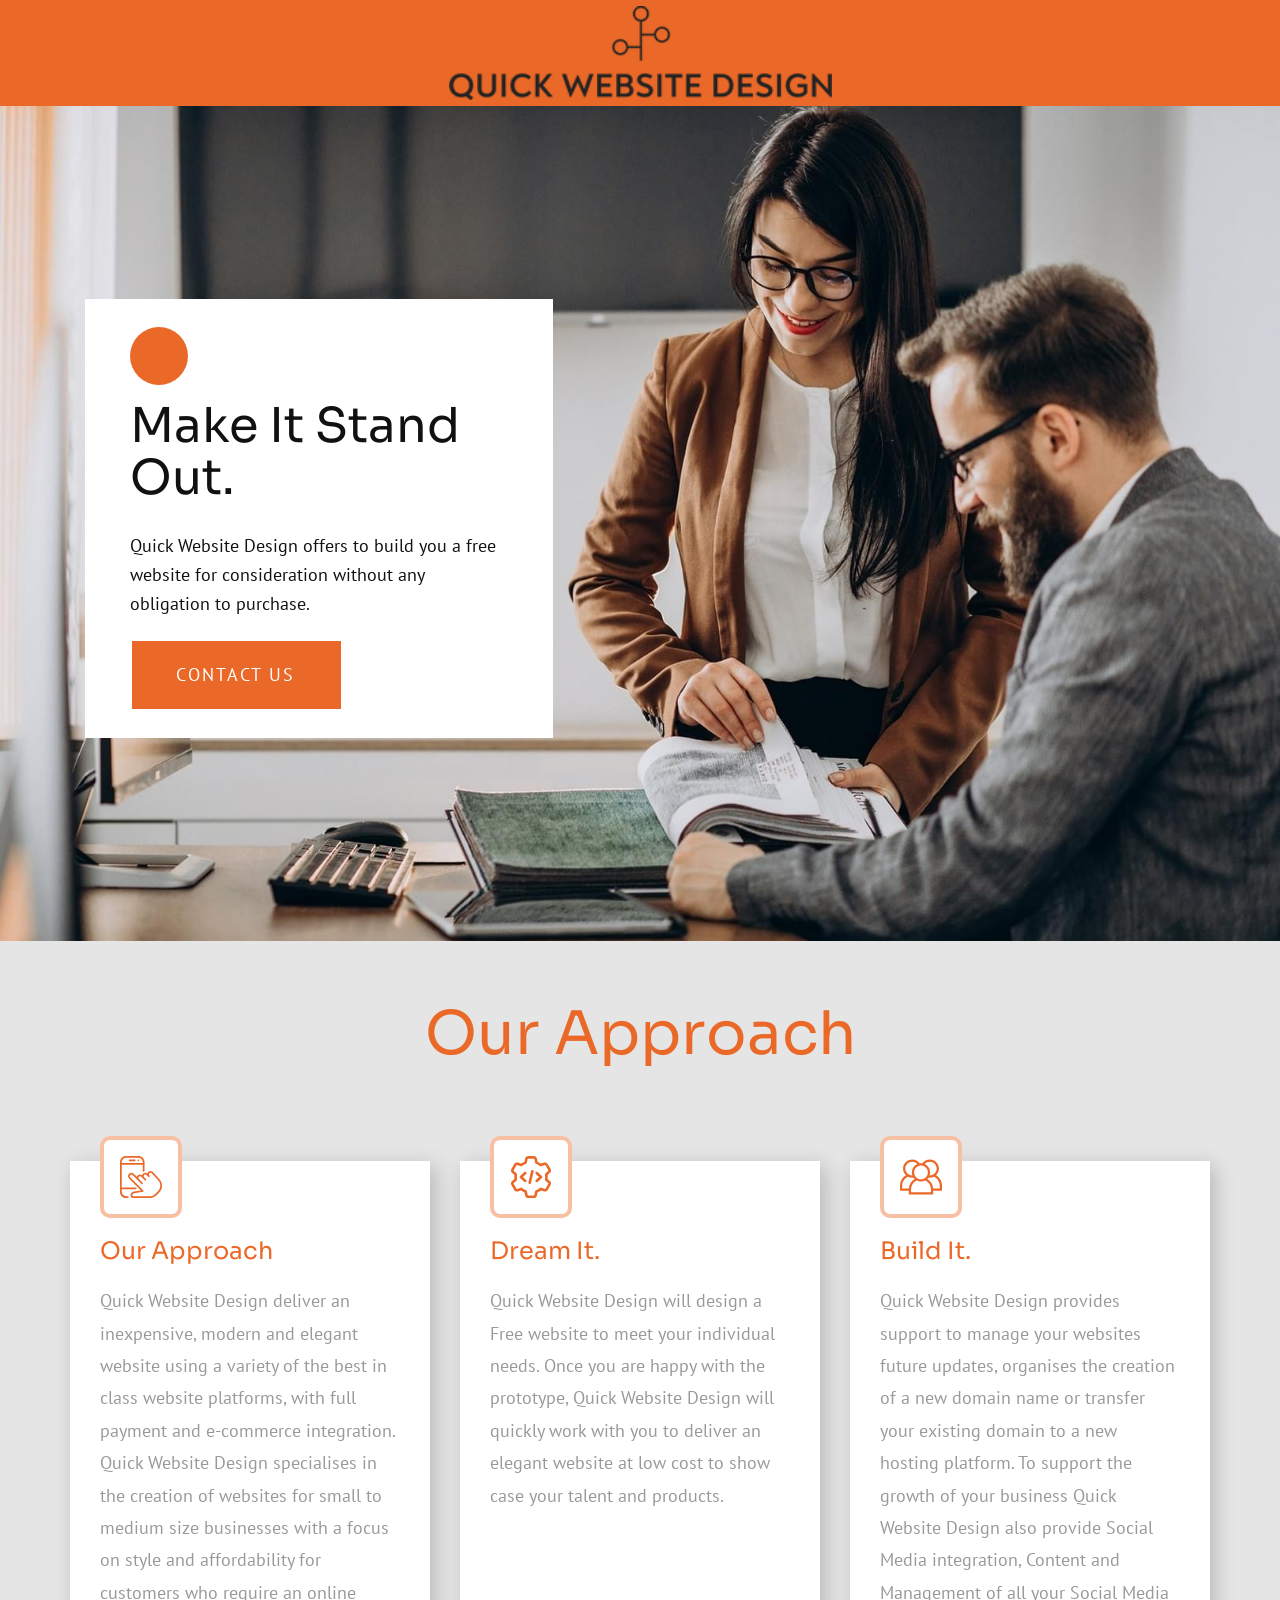
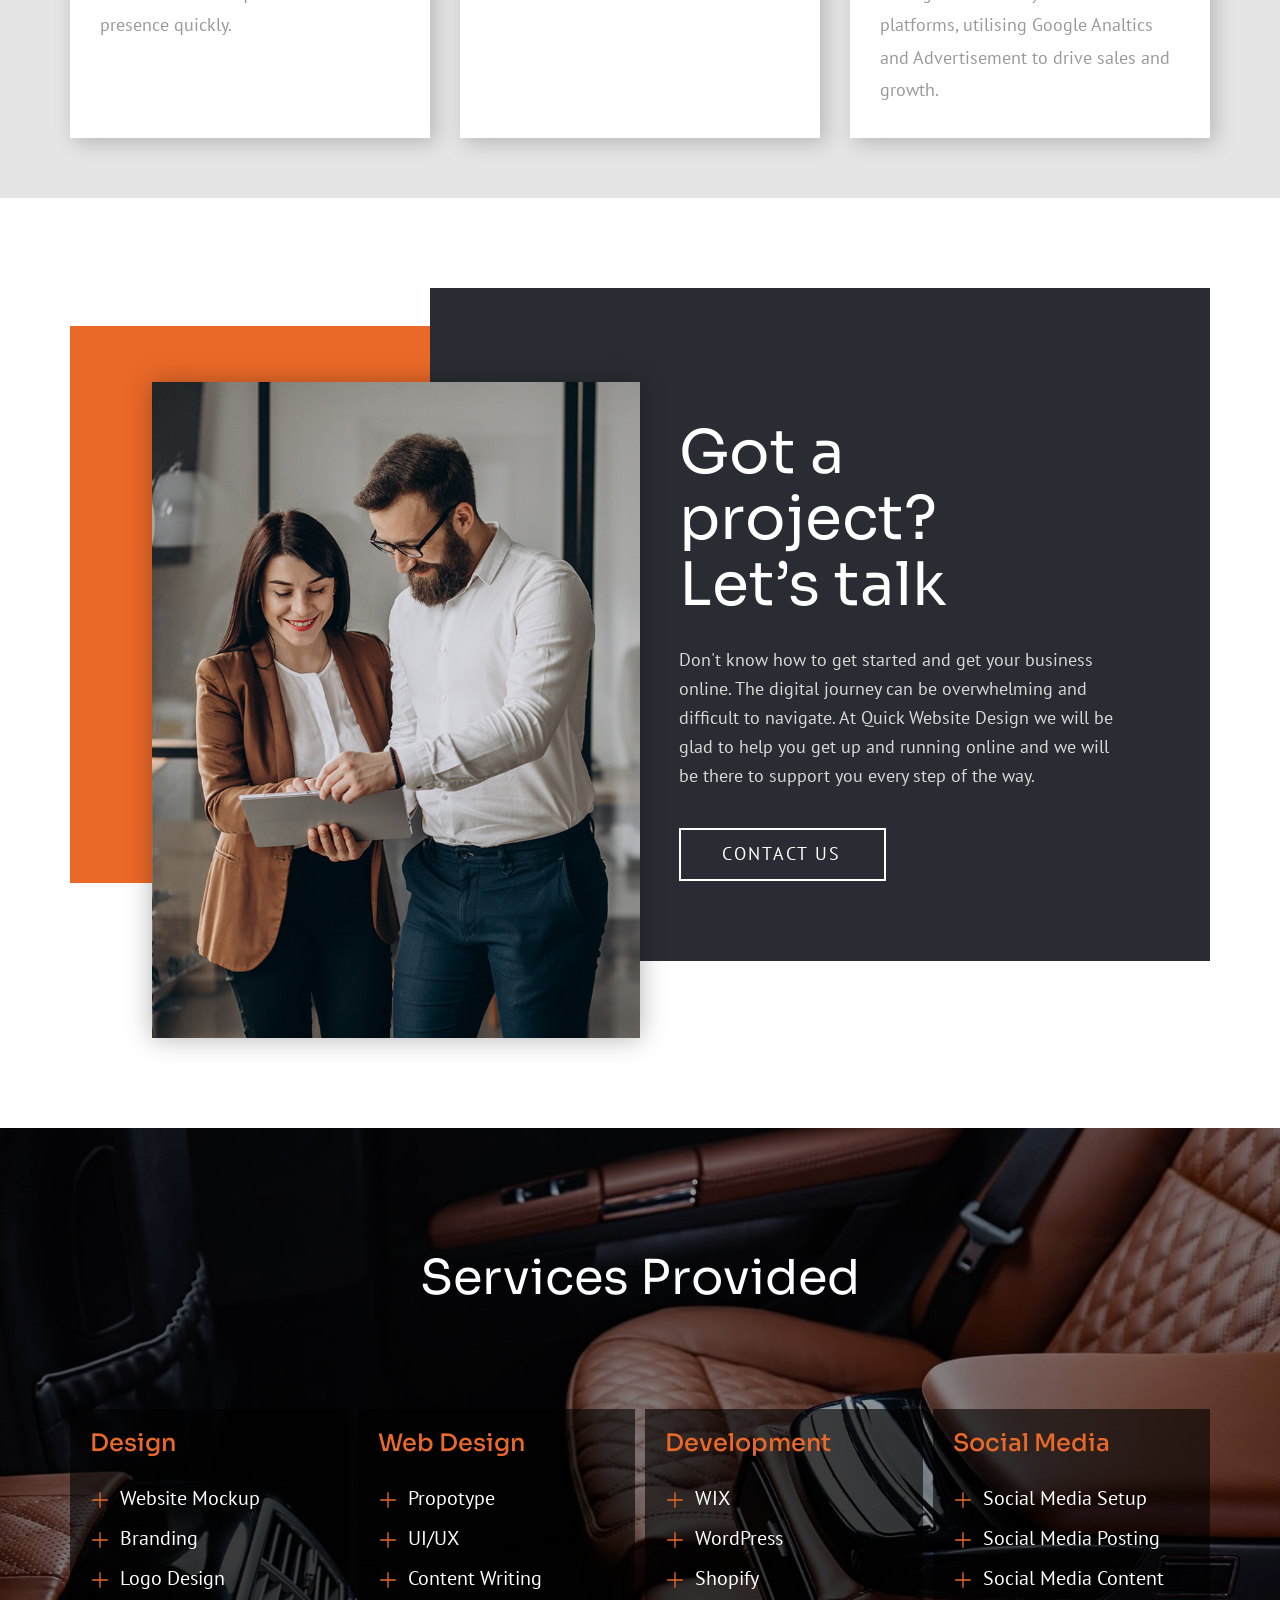
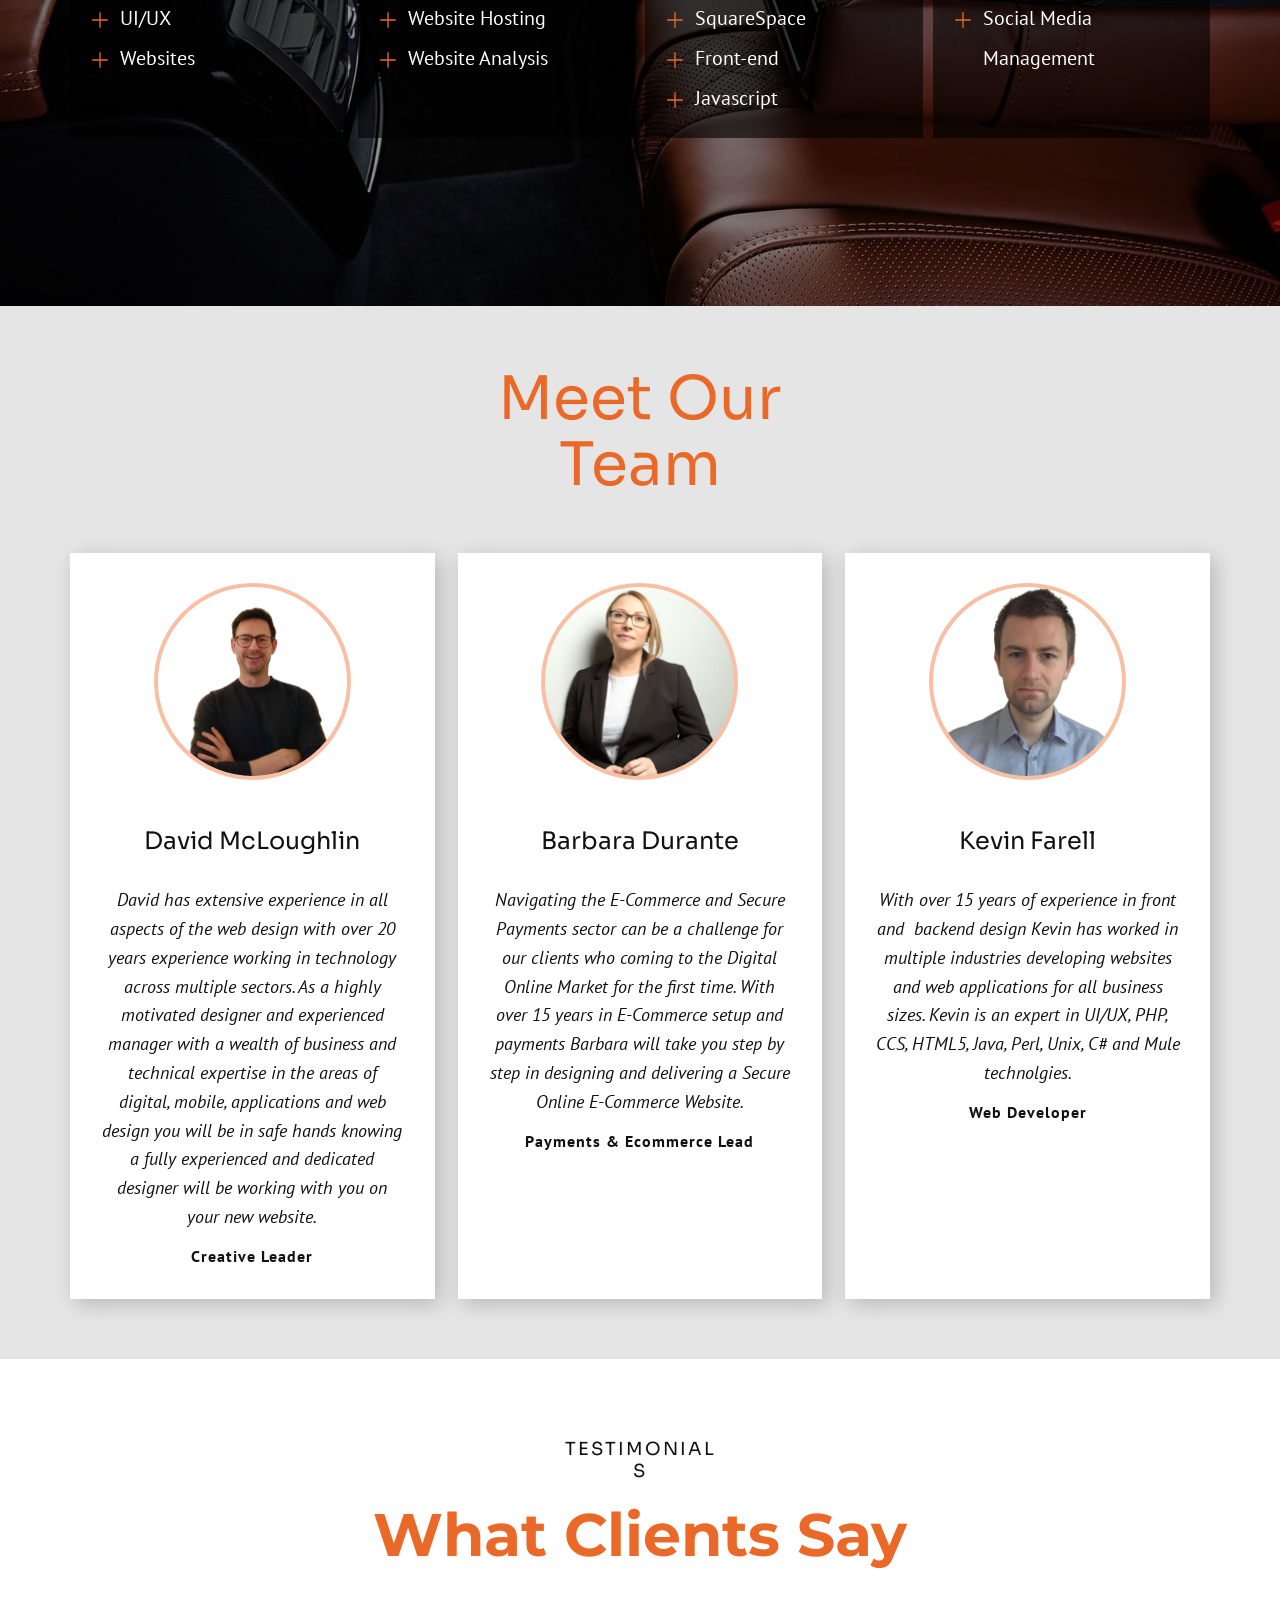
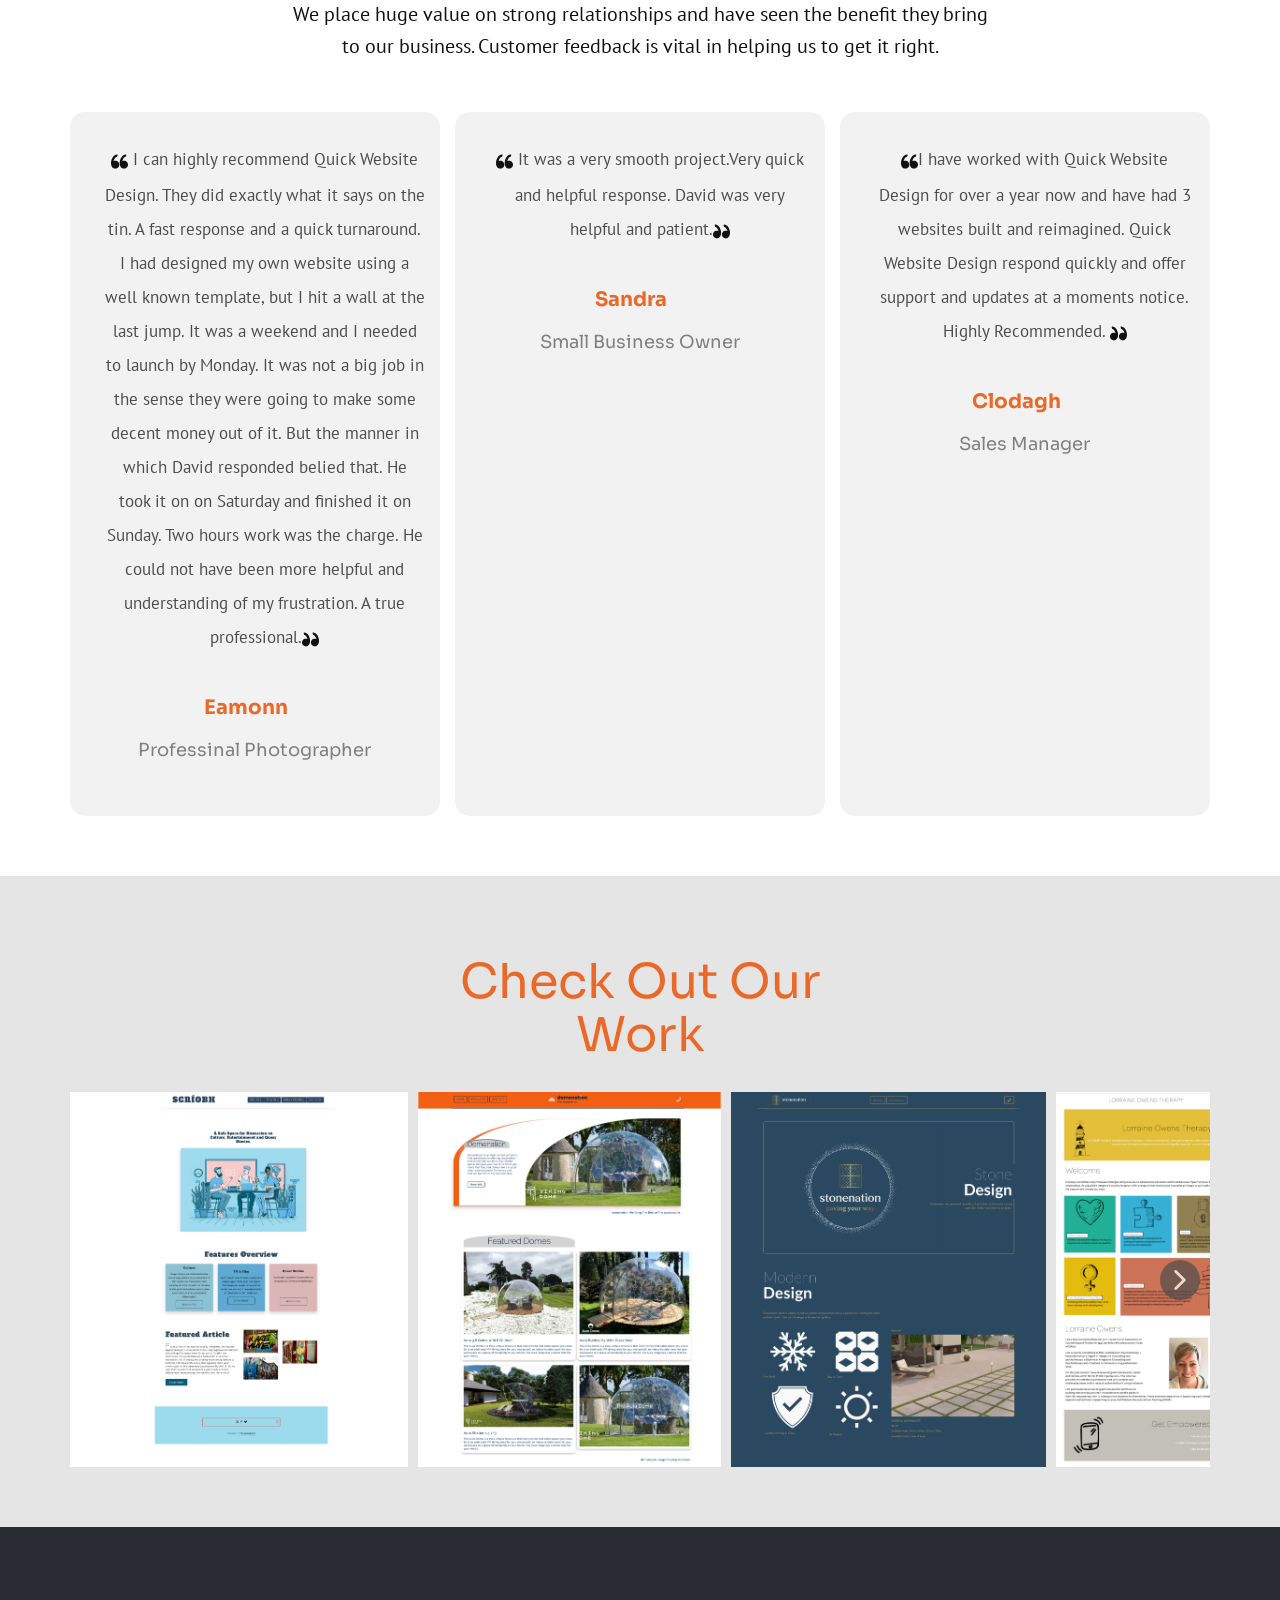
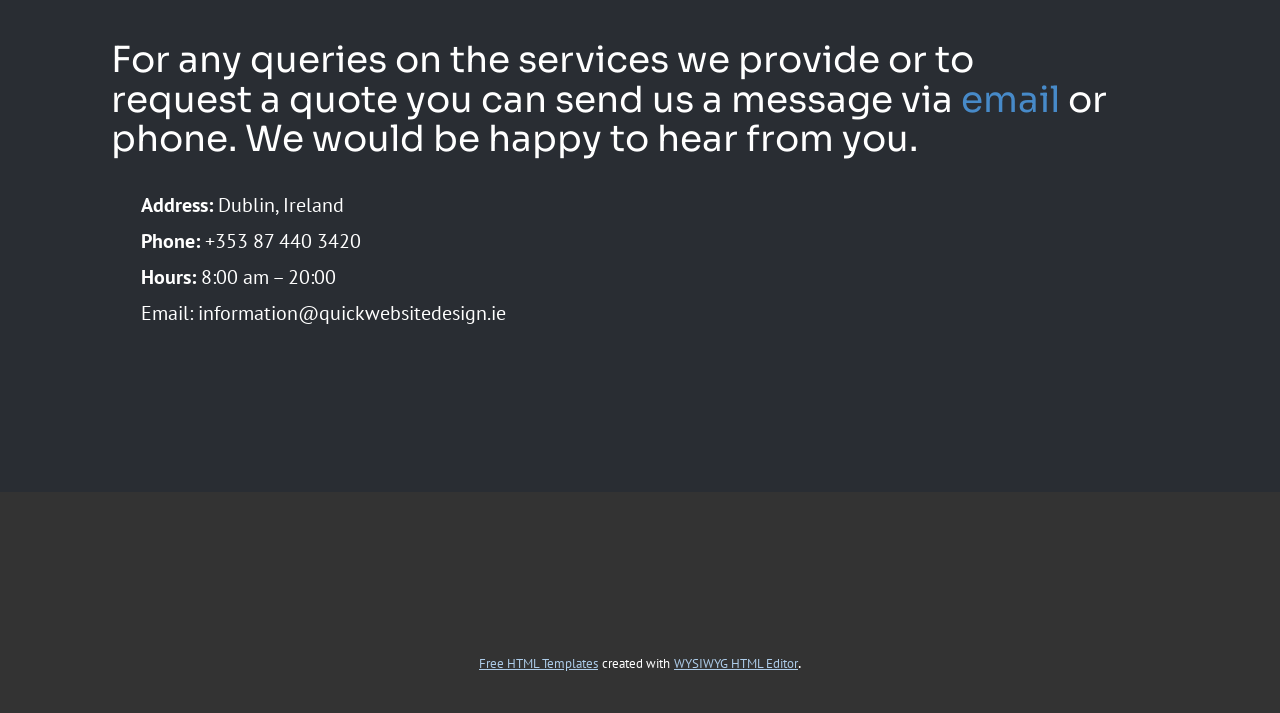
==== commit 82f21101: "Add files via upload Changed Header colour and layout, and add Social media block" ====
--- a/Quick Website Design/Home.html
+++ b/Quick Website Design/Home.html
@@ -34,7 +34,7 @@
     <meta property="og:title" content="Home">
     <meta property="og:type" content="website">
   </head>
-  <body class="u-body"><header class="u-align-center-sm u-align-center-xs u-clearfix u-header" id="sec-3a80" data-animation-name="" data-animation-duration="0" data-animation-delay="0" data-animation-direction=""><div class="u-align-left u-clearfix u-sheet u-valign-middle u-sheet-1">
+  <body class="u-body"><header class="u-align-center-sm u-align-center-xs u-clearfix u-header u-palette-2-base u-sticky-1fd4" id="sec-3a80" data-animation-name="" data-animation-duration="0" data-animation-delay="0" data-animation-direction=""><div class="u-align-left u-clearfix u-sheet u-valign-middle u-sheet-1">
         <a href="https://nicepage.online" class="u-image u-logo u-image-1" data-image-width="300" data-image-height="74">
           <img src="images/QUICKWEBSITEDESIGN_free-file.png" class="u-logo-image u-logo-image-1">
         </a>
@@ -86,7 +86,8 @@
 </g>
 </g></svg></span>
                 <h5 class="u-text u-text-palette-2-base u-text-6"> Build It.</h5>
-                <p class="u-text u-text-grey-40 u-text-7"> Quick Website Design provides support to manage your websites future updates, organises the creation of a new domain name or transfer your existing domain to a new hosting platform.</p>
+                <p class="u-text u-text-grey-40 u-text-7"> Quick Website Design provides support to manage your websites future updates, organises the creation of a new domain name or transfer your existing domain to a new hosting platform. To support the growth of your business Quick Website Design also provide Social Media integration, Content and Management of all your Social Media platforms, utilising Google Analtics and Advertisement to drive sales and growth.<br>
+                </p>
               </div>
             </div>
           </div>
@@ -243,6 +244,41 @@
 </g>
 </g></svg>
                     </div>Javascript<br>
+                  </li>
+                </ul>
+              </div>
+            </div>
+            <div class="u-align-left u-black u-container-style u-list-item u-opacity u-opacity-60 u-repeater-item u-shape-rectangle u-list-item-4">
+              <div class="u-container-layout u-similar-container u-valign-top u-container-layout-4">
+                <h4 class="u-text u-text-default u-text-palette-2-base u-text-8">Social Media</h4>
+                <ul class="u-custom-list u-text u-text-9">
+                  <li style="margin-left: 1.5em;">
+                    <div class="u-list-icon u-text-palette-2-base">
+                      <svg class="u-svg-content" viewBox="0 0 409.6 409.6" x="0px" y="0px" id="svg-f224"><g><g><path d="M392.533,187.733H221.867V17.067C221.867,7.641,214.226,0,204.8,0s-17.067,7.641-17.067,17.067v170.667H17.067    C7.641,187.733,0,195.374,0,204.8s7.641,17.067,17.067,17.067h170.667v170.667c0,9.426,7.641,17.067,17.067,17.067    s17.067-7.641,17.067-17.067V221.867h170.667c9.426,0,17.067-7.641,17.067-17.067S401.959,187.733,392.533,187.733z"></path>
+</g>
+</g></svg>
+                    </div>Social Media Setup
+                  </li>
+                  <li style="margin-left: 1.5em;">
+                    <div class="u-list-icon u-text-palette-2-base">
+                      <svg class="u-svg-content" viewBox="0 0 409.6 409.6" x="0px" y="0px" id="svg-f224"><g><g><path d="M392.533,187.733H221.867V17.067C221.867,7.641,214.226,0,204.8,0s-17.067,7.641-17.067,17.067v170.667H17.067    C7.641,187.733,0,195.374,0,204.8s7.641,17.067,17.067,17.067h170.667v170.667c0,9.426,7.641,17.067,17.067,17.067    s17.067-7.641,17.067-17.067V221.867h170.667c9.426,0,17.067-7.641,17.067-17.067S401.959,187.733,392.533,187.733z"></path>
+</g>
+</g></svg>
+                    </div>Social Media Posting
+                  </li>
+                  <li style="margin-left: 1.5em;">
+                    <div class="u-list-icon u-text-palette-2-base">
+                      <svg class="u-svg-content" viewBox="0 0 409.6 409.6" x="0px" y="0px" id="svg-f224"><g><g><path d="M392.533,187.733H221.867V17.067C221.867,7.641,214.226,0,204.8,0s-17.067,7.641-17.067,17.067v170.667H17.067    C7.641,187.733,0,195.374,0,204.8s7.641,17.067,17.067,17.067h170.667v170.667c0,9.426,7.641,17.067,17.067,17.067    s17.067-7.641,17.067-17.067V221.867h170.667c9.426,0,17.067-7.641,17.067-17.067S401.959,187.733,392.533,187.733z"></path>
+</g>
+</g></svg>
+                    </div>Social Media Content
+                  </li>
+                  <li style="margin-left: 1.5em;">
+                    <div class="u-list-icon u-text-palette-2-base">
+                      <svg class="u-svg-content" viewBox="0 0 409.6 409.6" x="0px" y="0px" id="svg-f224"><g><g><path d="M392.533,187.733H221.867V17.067C221.867,7.641,214.226,0,204.8,0s-17.067,7.641-17.067,17.067v170.667H17.067    C7.641,187.733,0,195.374,0,204.8s7.641,17.067,17.067,17.067h170.667v170.667c0,9.426,7.641,17.067,17.067,17.067    s17.067-7.641,17.067-17.067V221.867h170.667c9.426,0,17.067-7.641,17.067-17.067S401.959,187.733,392.533,187.733z"></path>
+</g>
+</g></svg>
+                    </div>Social Media Management&nbsp;
                   </li>
                 </ul>
               </div>
--- a/Quick Website Design/nicepage.css
+++ b/Quick Website Design/nicepage.css
@@ -35172,13 +35172,13 @@
 
 /*end-variables sitestylecss*/
 .u-header .u-sheet-1 {
-  min-height: 105px;
+  min-height: 106px;
 }
 
 .u-header .u-image-1 {
-  width: 300px;
-  height: 74px;
-  margin: 16px auto 16px 0;
+  width: 383px;
+  height: 94px;
+  margin: 6px auto;
 }
 
 .u-header .u-logo-image-1 {
--- a/Quick Website Design/Home.css
+++ b/Quick Website Design/Home.css
@@ -531,9 +531,10 @@
 }
 
 .u-section-4 .u-repeater-1 {
-  grid-template-columns: calc(33.3333% - 6.66667px) calc(33.3333% - 6.66667px) calc(33.3333% - 6.66667px);
+  grid-template-columns: calc(25% - 7.5px) calc(25% - 7.5px) calc(25% - 7.5px) calc(25% - 7.5px);
   min-height: 310px;
   grid-gap: 10px 10px;
+  grid-auto-columns: calc(25% - 7.5px);
 }
 
 .u-section-4 .u-container-layout-1 {
@@ -589,6 +590,25 @@
   margin: 20px 0 0;
 }
 
+.u-section-4 .u-list-item-4 {
+  background-image: none;
+}
+
+.u-section-4 .u-container-layout-4 {
+  padding: 20px;
+}
+
+.u-section-4 .u-text-8 {
+  font-weight: 500;
+  margin: 0 auto 0 0;
+}
+
+.u-section-4 .u-text-9 {
+  font-size: 1.25rem;
+  line-height: 2;
+  margin: 20px 0 0;
+}
+
 @media (max-width: 1199px) {
   .u-section-4 .u-sheet-1 {
     min-height: 642px;
@@ -599,6 +619,7 @@
   }
 
   .u-section-4 .u-repeater-1 {
+    grid-template-columns: calc(33.3333% - 6.66667px) calc(33.3333% - 6.66667px) calc(33.3333% - 6.66667px);
     min-height: 256px;
   }
 
@@ -628,6 +649,15 @@
   .u-section-4 .u-text-7 {
     font-size: 1.125rem;
   }
+
+  .u-section-4 .u-container-layout-4 {
+    padding-left: 18px;
+    padding-right: 18px;
+  }
+
+  .u-section-4 .u-text-9 {
+    font-size: 1.125rem;
+  }
 }
 
 @media (max-width: 991px) {
@@ -641,7 +671,8 @@
 
   .u-section-4 .u-repeater-1 {
     grid-template-columns: calc(50% - 5px) calc(50% - 5px);
-    min-height: 588px;
+    min-height: 784px;
+    grid-auto-columns: calc(50% - 5px);
   }
 
   .u-section-4 .u-container-layout-1 {
@@ -655,6 +686,11 @@
   }
 
   .u-section-4 .u-container-layout-3 {
+    padding-left: 20px;
+    padding-right: 20px;
+  }
+
+  .u-section-4 .u-container-layout-4 {
     padding-left: 20px;
     padding-right: 20px;
   }
@@ -673,6 +709,10 @@
     margin-top: 55px;
   }
 
+  .u-section-4 .u-repeater-1 {
+    grid-auto-columns: calc(100% - 0px);
+  }
+
   .u-section-4 .u-container-layout-1 {
     padding-left: 15px;
     padding-right: 15px;
@@ -687,6 +727,11 @@
     padding-left: 15px;
     padding-right: 15px;
   }
+
+  .u-section-4 .u-container-layout-4 {
+    padding-left: 15px;
+    padding-right: 15px;
+  }
 }
 
 @media (max-width: 575px) {
@@ -700,6 +745,7 @@
 
   .u-section-4 .u-repeater-1 {
     grid-template-columns: 100%;
+    grid-auto-columns: 100%;
   }
 
   .u-section-4 .u-container-layout-1 {
@@ -713,6 +759,11 @@
   }
 
   .u-section-4 .u-container-layout-3 {
+    padding-left: 30px;
+    padding-right: 30px;
+  }
+
+  .u-section-4 .u-container-layout-4 {
     padding-left: 30px;
     padding-right: 30px;
   }
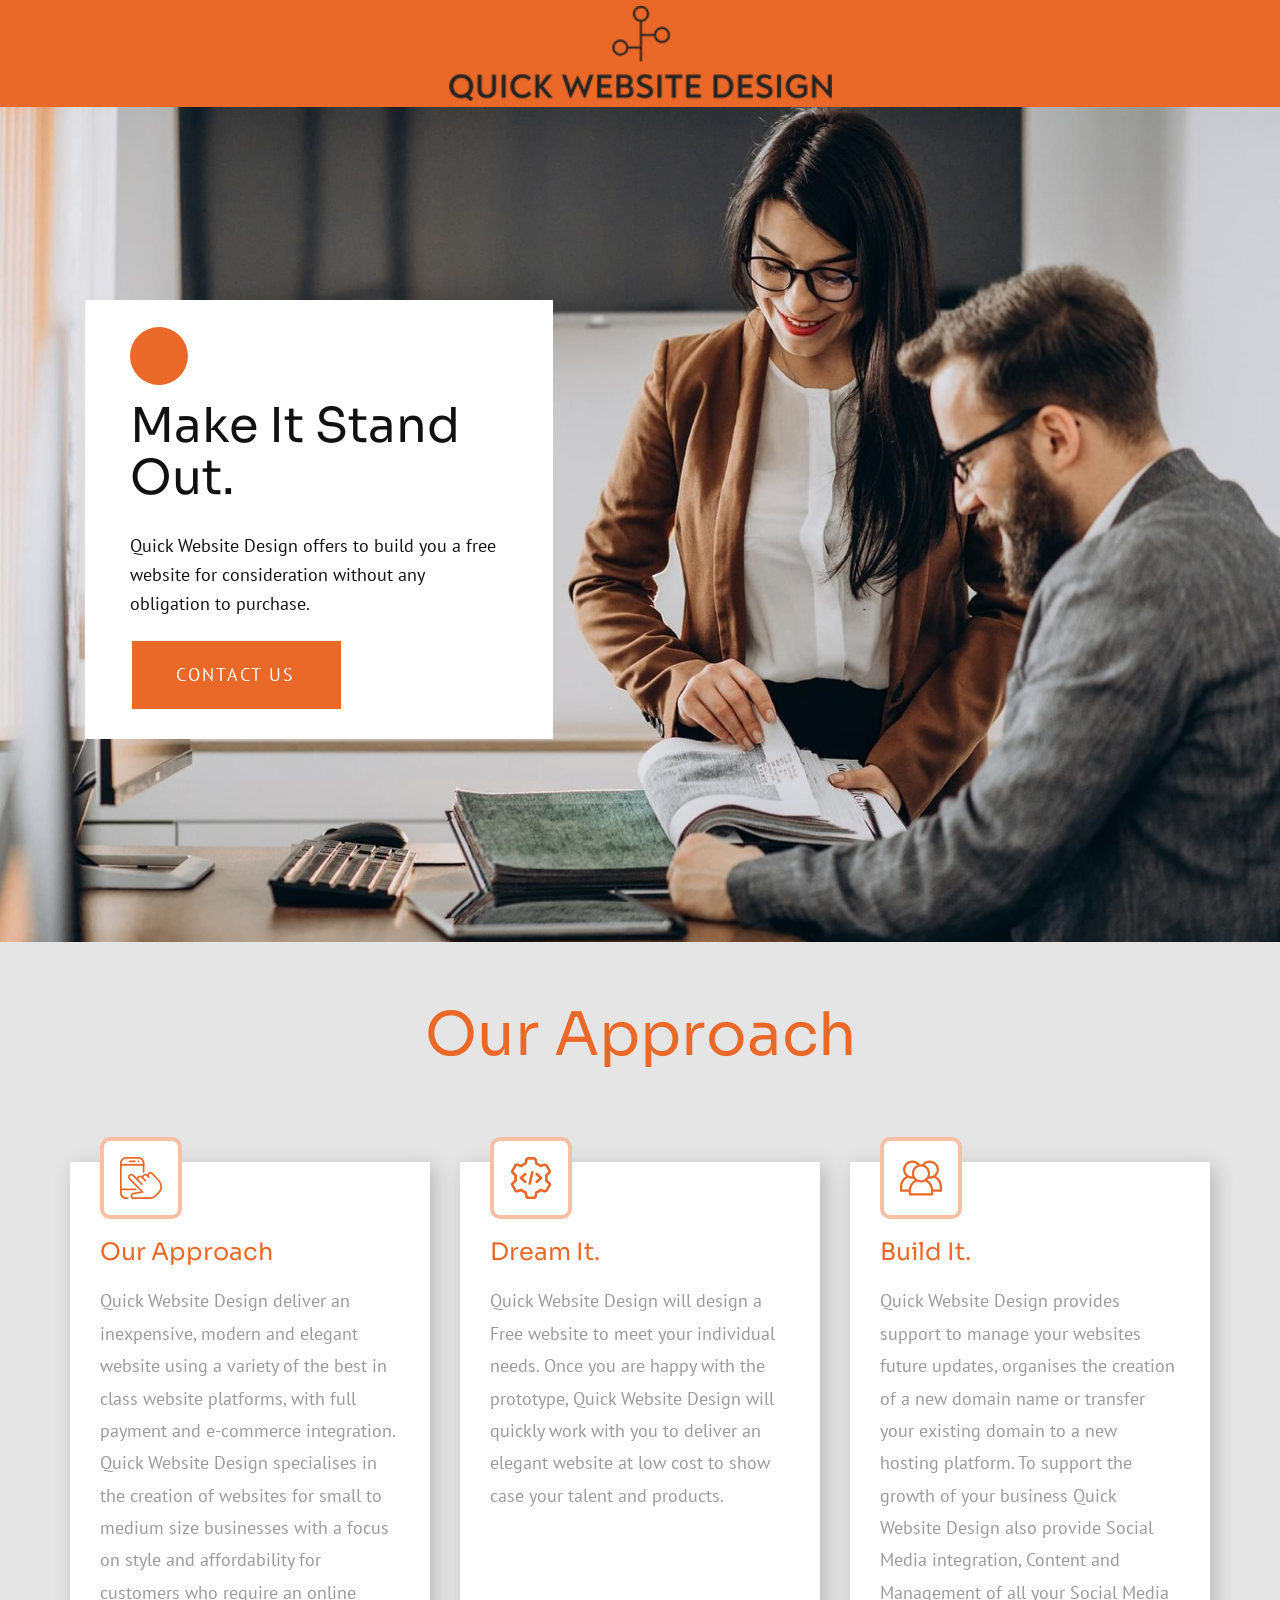
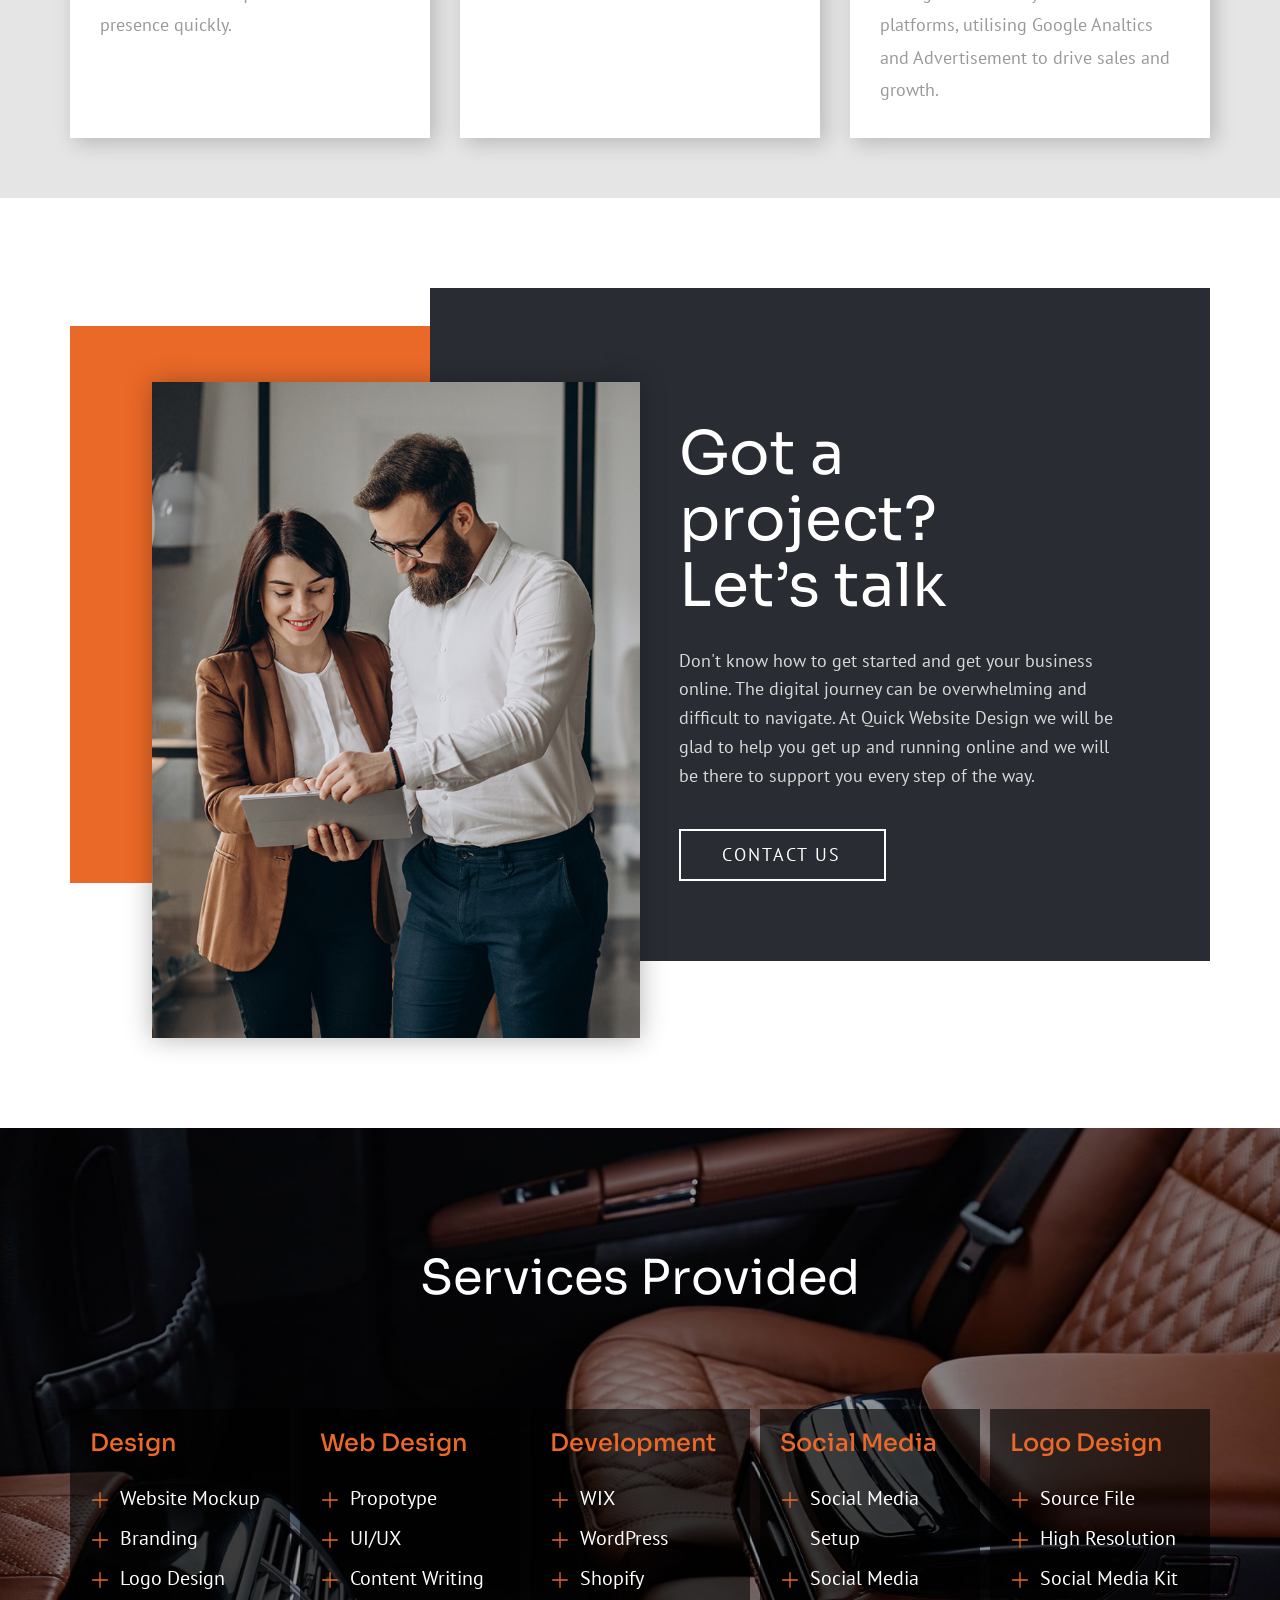
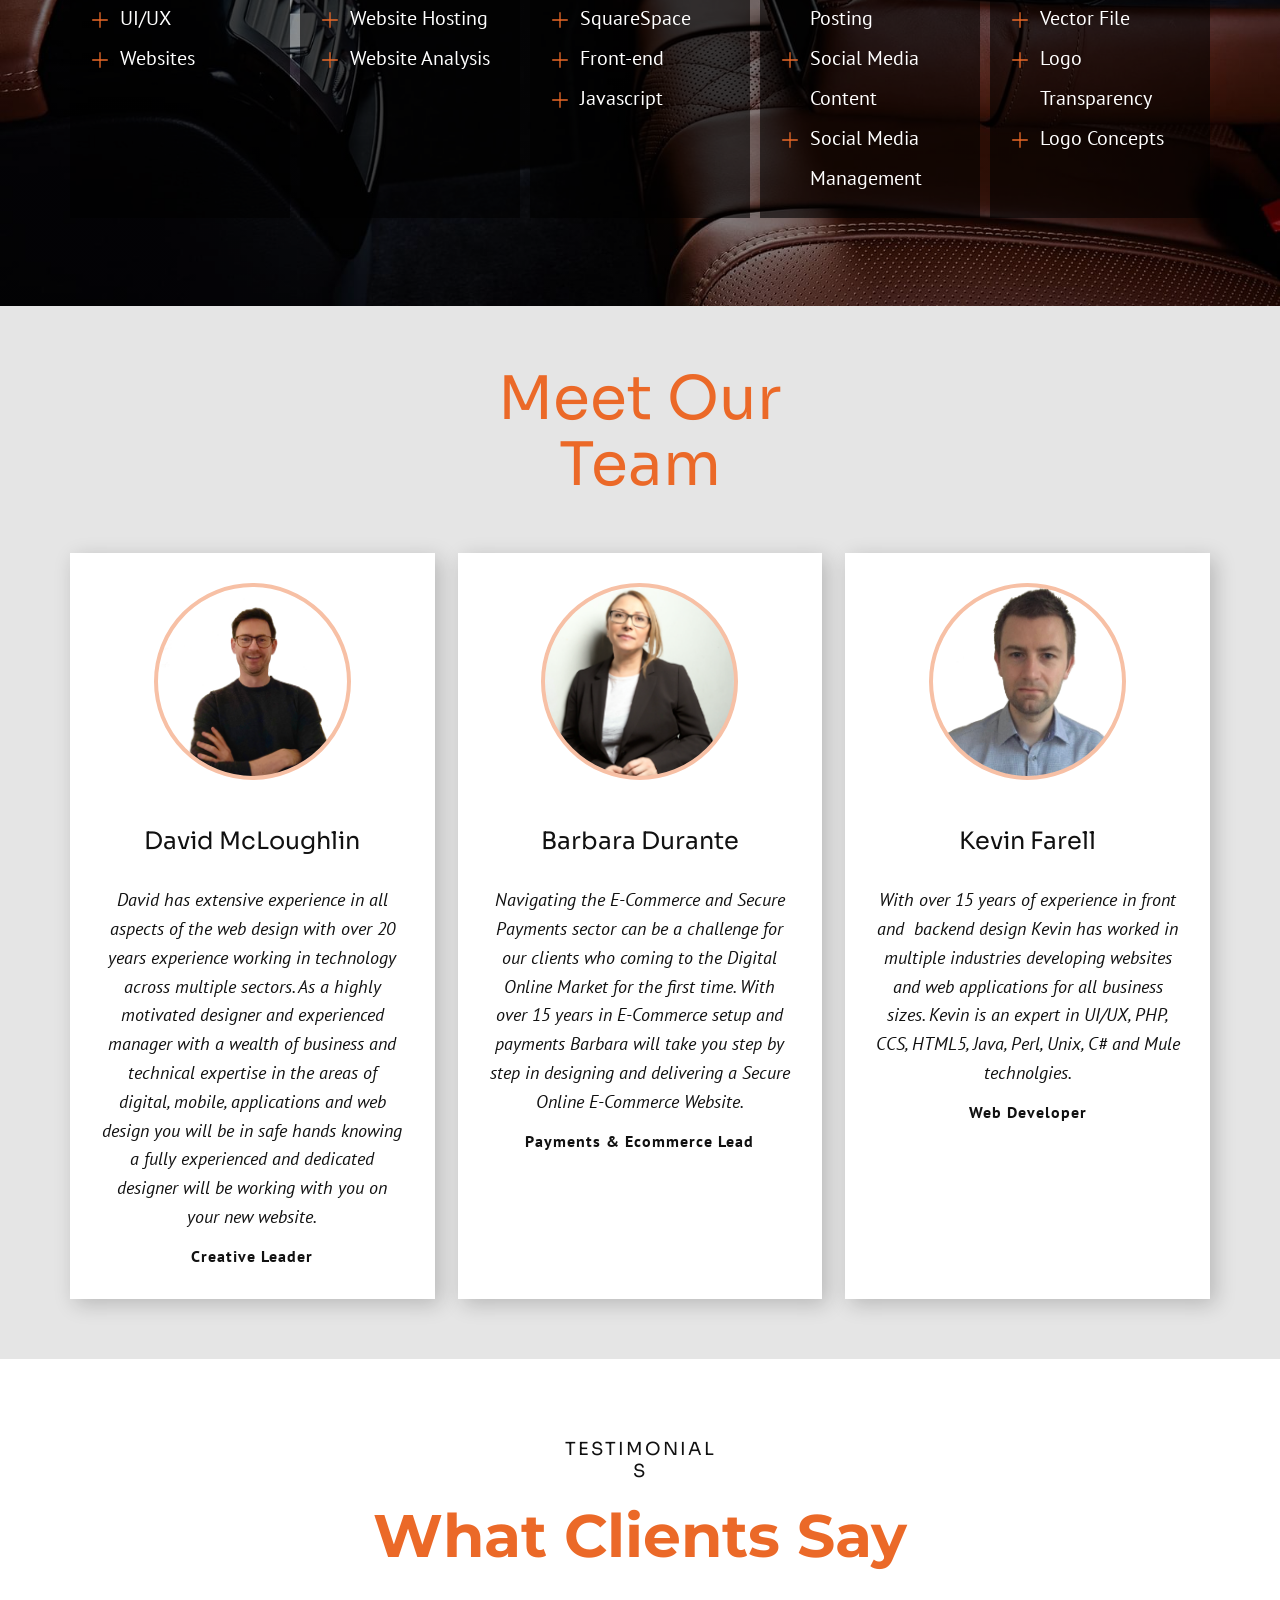
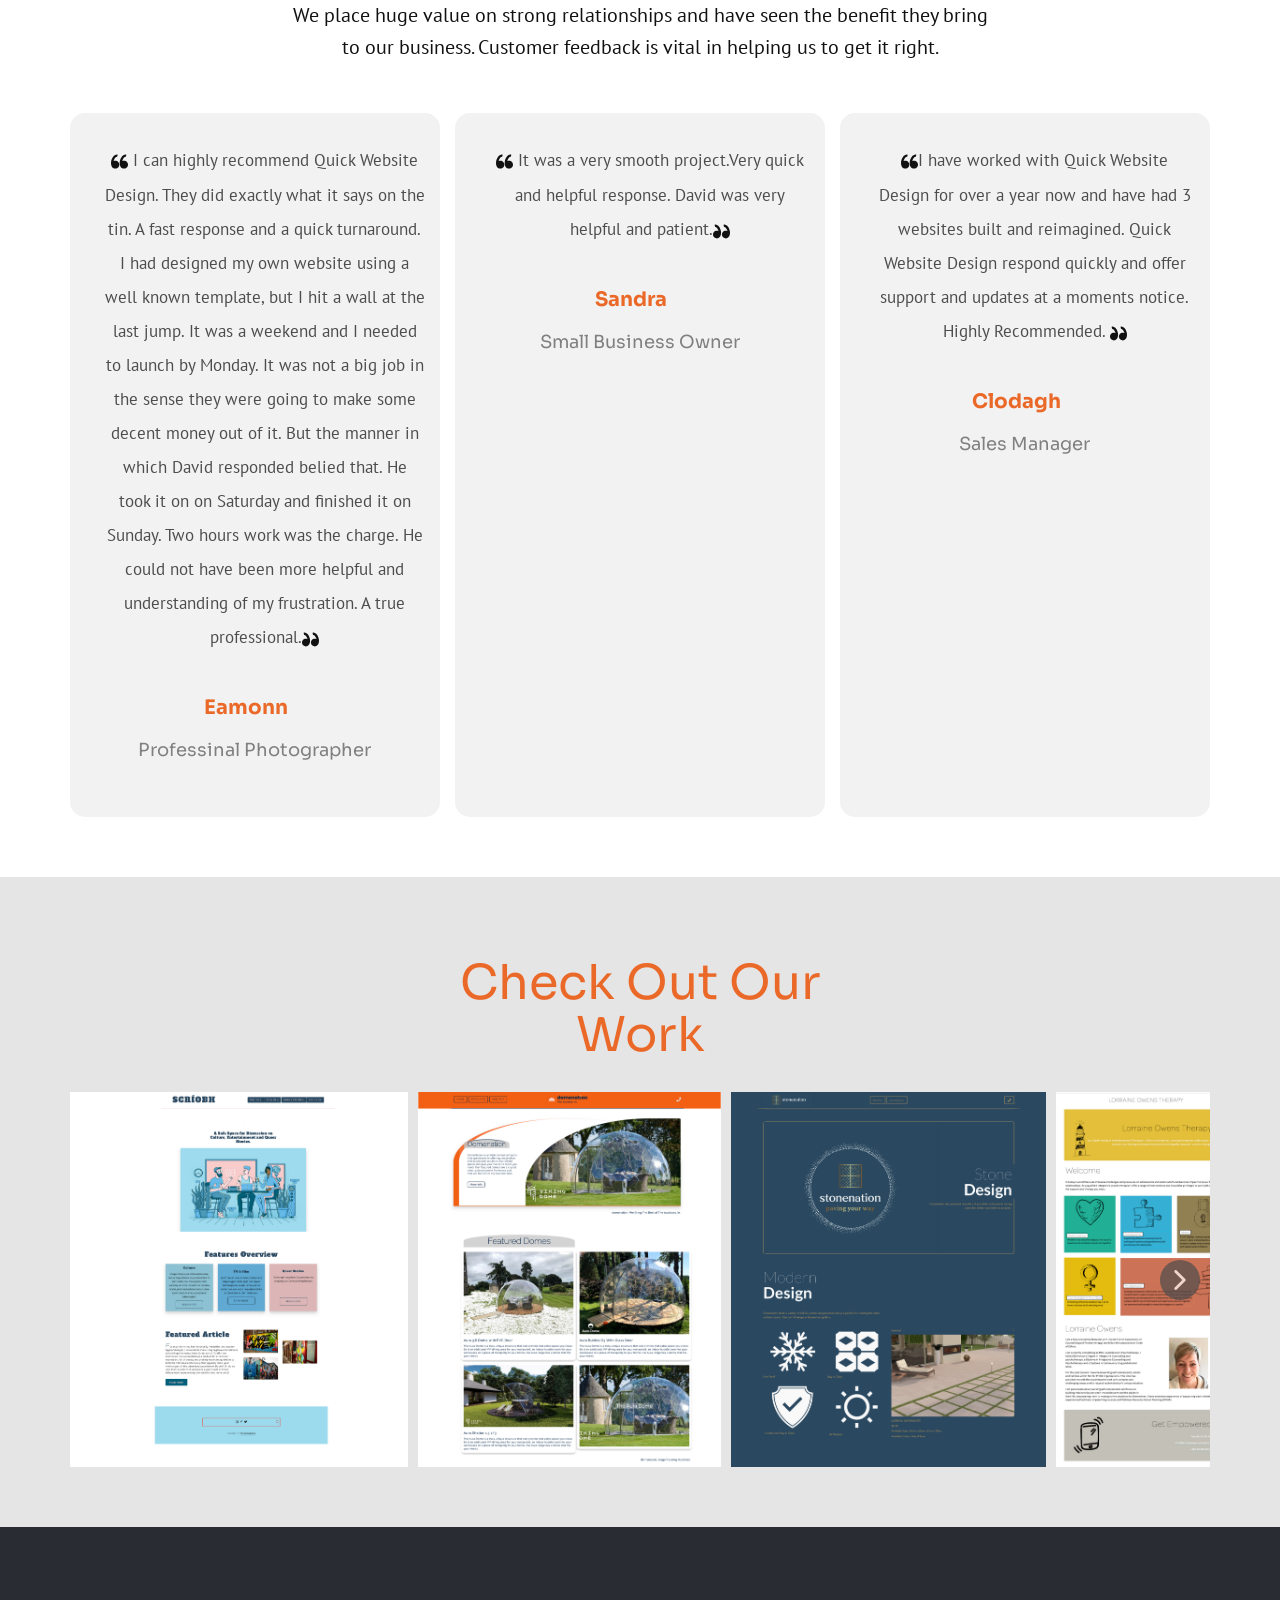
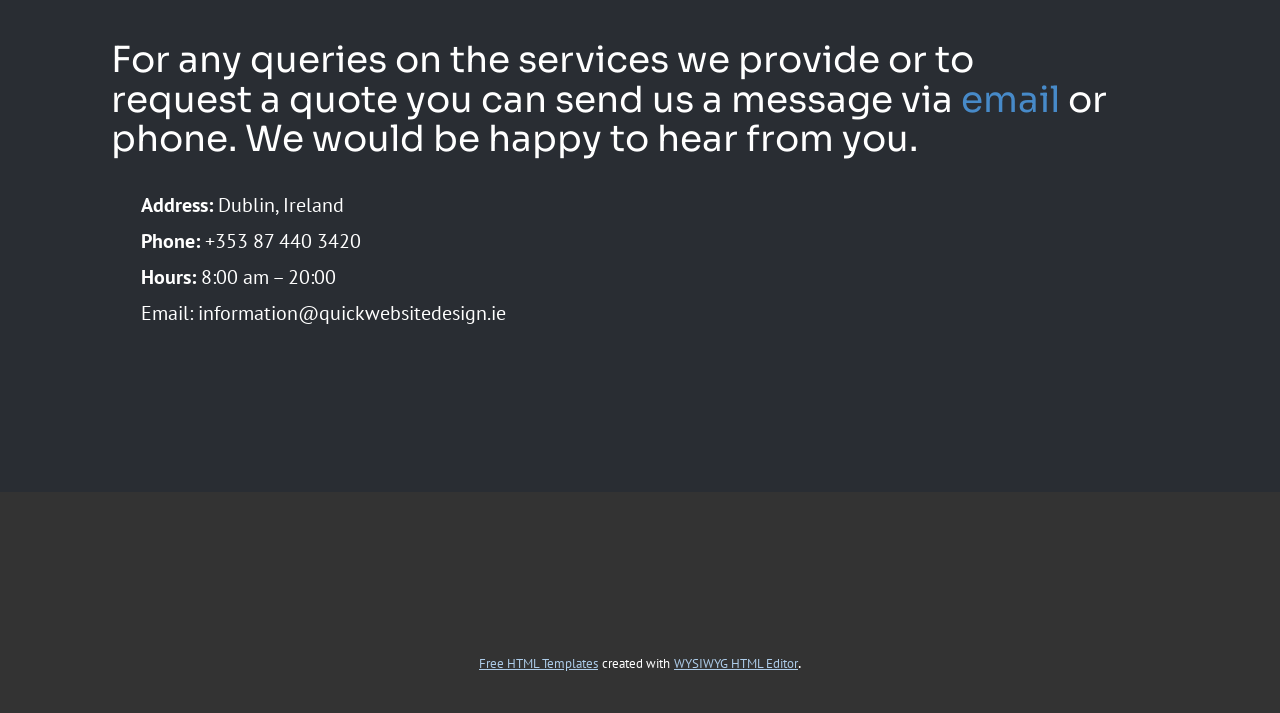
==== commit 26de0ee8: "Add files via upload Added Logo Block" ====
--- a/Quick Website Design/Home.html
+++ b/Quick Website Design/Home.html
@@ -34,7 +34,7 @@
     <meta property="og:title" content="Home">
     <meta property="og:type" content="website">
   </head>
-  <body class="u-body"><header class="u-align-center-sm u-align-center-xs u-clearfix u-header u-palette-2-base u-sticky-1fd4" id="sec-3a80" data-animation-name="" data-animation-duration="0" data-animation-delay="0" data-animation-direction=""><div class="u-align-left u-clearfix u-sheet u-valign-middle u-sheet-1">
+  <body class="u-body"><header class="u-align-center-sm u-align-center-xs u-clearfix u-header u-palette-2-base u-sticky" id="sec-3a80" data-animation-name="" data-animation-duration="0" data-animation-delay="0" data-animation-direction=""><div class="u-align-left u-clearfix u-sheet u-valign-middle u-sheet-1">
         <a href="https://nicepage.online" class="u-image u-logo u-image-1" data-image-width="300" data-image-height="74">
           <img src="images/QUICKWEBSITEDESIGN_free-file.png" class="u-logo-image u-logo-image-1">
         </a>
@@ -279,6 +279,55 @@
 </g>
 </g></svg>
                     </div>Social Media Management&nbsp;
+                  </li>
+                </ul>
+              </div>
+            </div>
+            <div class="u-align-left u-black u-container-style u-list-item u-opacity u-opacity-60 u-repeater-item u-shape-rectangle u-list-item-5">
+              <div class="u-container-layout u-similar-container u-valign-top u-container-layout-5">
+                <h4 class="u-text u-text-default u-text-palette-2-base u-text-10">Logo Design</h4>
+                <ul class="u-custom-list u-text u-text-11">
+                  <li style="margin-left: 1.5em;">
+                    <div class="u-list-icon u-text-palette-2-base">
+                      <svg class="u-svg-content" viewBox="0 0 409.6 409.6" x="0px" y="0px" id="svg-f224"><g><g><path d="M392.533,187.733H221.867V17.067C221.867,7.641,214.226,0,204.8,0s-17.067,7.641-17.067,17.067v170.667H17.067    C7.641,187.733,0,195.374,0,204.8s7.641,17.067,17.067,17.067h170.667v170.667c0,9.426,7.641,17.067,17.067,17.067    s17.067-7.641,17.067-17.067V221.867h170.667c9.426,0,17.067-7.641,17.067-17.067S401.959,187.733,392.533,187.733z"></path>
+</g>
+</g></svg>
+                    </div>Source File
+                  </li>
+                  <li style="margin-left: 1.5em;">
+                    <div class="u-list-icon u-text-palette-2-base">
+                      <svg class="u-svg-content" viewBox="0 0 409.6 409.6" x="0px" y="0px" id="svg-f224"><g><g><path d="M392.533,187.733H221.867V17.067C221.867,7.641,214.226,0,204.8,0s-17.067,7.641-17.067,17.067v170.667H17.067    C7.641,187.733,0,195.374,0,204.8s7.641,17.067,17.067,17.067h170.667v170.667c0,9.426,7.641,17.067,17.067,17.067    s17.067-7.641,17.067-17.067V221.867h170.667c9.426,0,17.067-7.641,17.067-17.067S401.959,187.733,392.533,187.733z"></path>
+</g>
+</g></svg>
+                    </div>High Resolution
+                  </li>
+                  <li style="margin-left: 1.5em;">
+                    <div class="u-list-icon u-text-palette-2-base">
+                      <svg class="u-svg-content" viewBox="0 0 409.6 409.6" x="0px" y="0px" id="svg-f224"><g><g><path d="M392.533,187.733H221.867V17.067C221.867,7.641,214.226,0,204.8,0s-17.067,7.641-17.067,17.067v170.667H17.067    C7.641,187.733,0,195.374,0,204.8s7.641,17.067,17.067,17.067h170.667v170.667c0,9.426,7.641,17.067,17.067,17.067    s17.067-7.641,17.067-17.067V221.867h170.667c9.426,0,17.067-7.641,17.067-17.067S401.959,187.733,392.533,187.733z"></path>
+</g>
+</g></svg>
+                    </div>Social Media Kit
+                  </li>
+                  <li style="margin-left: 1.5em;">
+                    <div class="u-list-icon u-text-palette-2-base">
+                      <svg class="u-svg-content" viewBox="0 0 409.6 409.6" x="0px" y="0px" id="svg-f224"><g><g><path d="M392.533,187.733H221.867V17.067C221.867,7.641,214.226,0,204.8,0s-17.067,7.641-17.067,17.067v170.667H17.067    C7.641,187.733,0,195.374,0,204.8s7.641,17.067,17.067,17.067h170.667v170.667c0,9.426,7.641,17.067,17.067,17.067    s17.067-7.641,17.067-17.067V221.867h170.667c9.426,0,17.067-7.641,17.067-17.067S401.959,187.733,392.533,187.733z"></path>
+</g>
+</g></svg>
+                    </div>Vector File
+                  </li>
+                  <li style="margin-left: 1.5em;">
+                    <div class="u-list-icon u-text-palette-2-base">
+                      <svg class="u-svg-content" viewBox="0 0 409.6 409.6" x="0px" y="0px" id="svg-f224"><g><g><path d="M392.533,187.733H221.867V17.067C221.867,7.641,214.226,0,204.8,0s-17.067,7.641-17.067,17.067v170.667H17.067    C7.641,187.733,0,195.374,0,204.8s7.641,17.067,17.067,17.067h170.667v170.667c0,9.426,7.641,17.067,17.067,17.067    s17.067-7.641,17.067-17.067V221.867h170.667c9.426,0,17.067-7.641,17.067-17.067S401.959,187.733,392.533,187.733z"></path>
+</g>
+</g></svg>
+                    </div>Logo Transparency
+                  </li>
+                  <li style="margin-left: 1.5em;">
+                    <div class="u-list-icon u-text-palette-2-base">
+                      <svg class="u-svg-content" viewBox="0 0 409.6 409.6" x="0px" y="0px" id="svg-f224"><g><g><path d="M392.533,187.733H221.867V17.067C221.867,7.641,214.226,0,204.8,0s-17.067,7.641-17.067,17.067v170.667H17.067    C7.641,187.733,0,195.374,0,204.8s7.641,17.067,17.067,17.067h170.667v170.667c0,9.426,7.641,17.067,17.067,17.067    s17.067-7.641,17.067-17.067V221.867h170.667c9.426,0,17.067-7.641,17.067-17.067S401.959,187.733,392.533,187.733z"></path>
+</g>
+</g></svg>
+                    </div>Logo Concepts
                   </li>
                 </ul>
               </div>
--- a/Quick Website Design/Home.css
+++ b/Quick Website Design/Home.css
@@ -531,10 +531,10 @@
 }
 
 .u-section-4 .u-repeater-1 {
-  grid-template-columns: calc(25% - 7.5px) calc(25% - 7.5px) calc(25% - 7.5px) calc(25% - 7.5px);
+  grid-template-columns: calc(20% - 8px) calc(20% - 8px) calc(20% - 8px) calc(20% - 8px) calc(20% - 8px);
   min-height: 310px;
   grid-gap: 10px 10px;
-  grid-auto-columns: calc(25% - 7.5px);
+  grid-auto-columns: calc(20% - 8px);
 }
 
 .u-section-4 .u-container-layout-1 {
@@ -609,6 +609,25 @@
   margin: 20px 0 0;
 }
 
+.u-section-4 .u-list-item-5 {
+  background-image: none;
+}
+
+.u-section-4 .u-container-layout-5 {
+  padding: 20px;
+}
+
+.u-section-4 .u-text-10 {
+  font-weight: 500;
+  margin: 0 auto 0 0;
+}
+
+.u-section-4 .u-text-11 {
+  font-size: 1.25rem;
+  line-height: 2;
+  margin: 20px 0 0;
+}
+
 @media (max-width: 1199px) {
   .u-section-4 .u-sheet-1 {
     min-height: 642px;
@@ -658,6 +677,15 @@
   .u-section-4 .u-text-9 {
     font-size: 1.125rem;
   }
+
+  .u-section-4 .u-container-layout-5 {
+    padding-left: 18px;
+    padding-right: 18px;
+  }
+
+  .u-section-4 .u-text-11 {
+    font-size: 1.125rem;
+  }
 }
 
 @media (max-width: 991px) {
@@ -671,8 +699,8 @@
 
   .u-section-4 .u-repeater-1 {
     grid-template-columns: calc(50% - 5px) calc(50% - 5px);
-    min-height: 784px;
-    grid-auto-columns: calc(50% - 5px);
+    min-height: 654px;
+    grid-auto-columns: calc(33.333333333333336% - 6.666666666666667px);
   }
 
   .u-section-4 .u-container-layout-1 {
@@ -691,6 +719,11 @@
   }
 
   .u-section-4 .u-container-layout-4 {
+    padding-left: 20px;
+    padding-right: 20px;
+  }
+
+  .u-section-4 .u-container-layout-5 {
     padding-left: 20px;
     padding-right: 20px;
   }
@@ -710,7 +743,8 @@
   }
 
   .u-section-4 .u-repeater-1 {
-    grid-auto-columns: calc(100% - 0px);
+    min-height: 1104px;
+    grid-auto-columns: calc(50% - 5px);
   }
 
   .u-section-4 .u-container-layout-1 {
@@ -732,6 +766,11 @@
     padding-left: 15px;
     padding-right: 15px;
   }
+
+  .u-section-4 .u-container-layout-5 {
+    padding-left: 15px;
+    padding-right: 15px;
+  }
 }
 
 @media (max-width: 575px) {
@@ -745,7 +784,7 @@
 
   .u-section-4 .u-repeater-1 {
     grid-template-columns: 100%;
-    grid-auto-columns: 100%;
+    grid-auto-columns: calc(100% - 0px);
   }
 
   .u-section-4 .u-container-layout-1 {
@@ -764,6 +803,11 @@
   }
 
   .u-section-4 .u-container-layout-4 {
+    padding-left: 30px;
+    padding-right: 30px;
+  }
+
+  .u-section-4 .u-container-layout-5 {
     padding-left: 30px;
     padding-right: 30px;
   }
